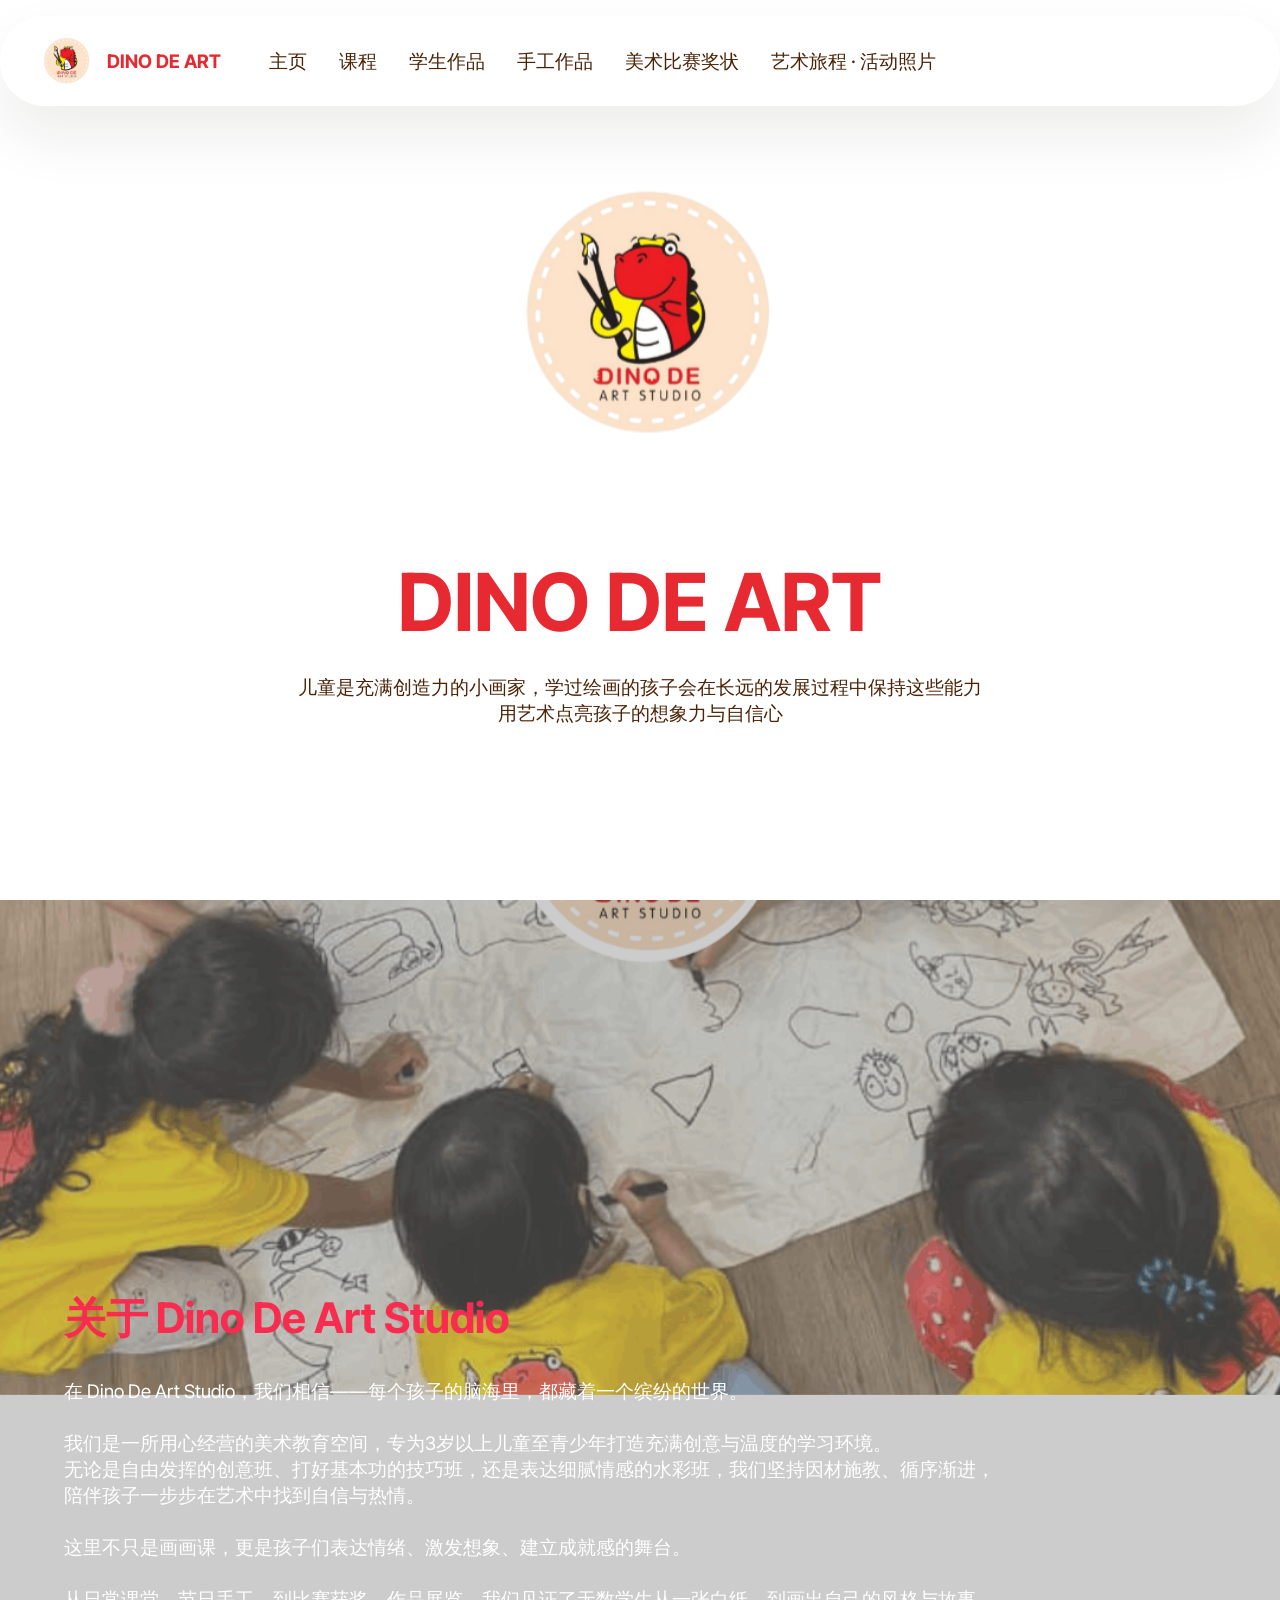
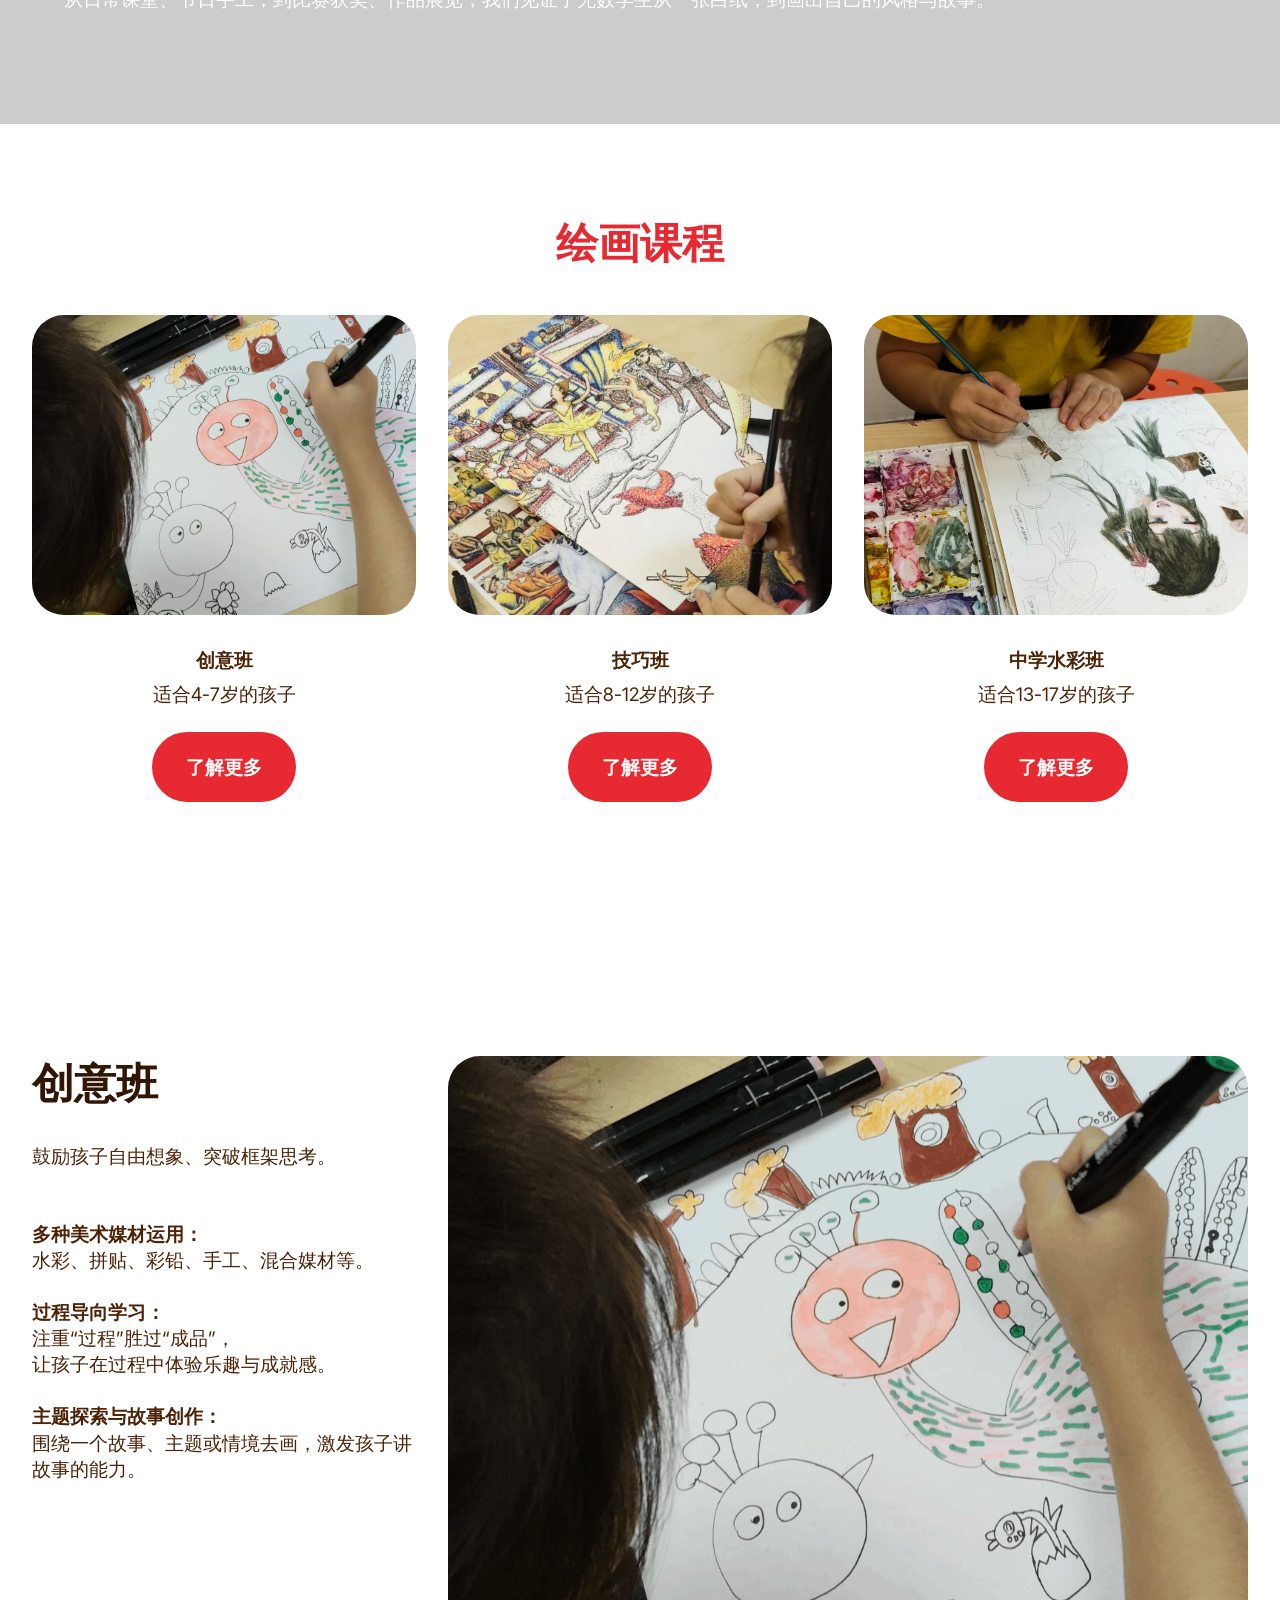
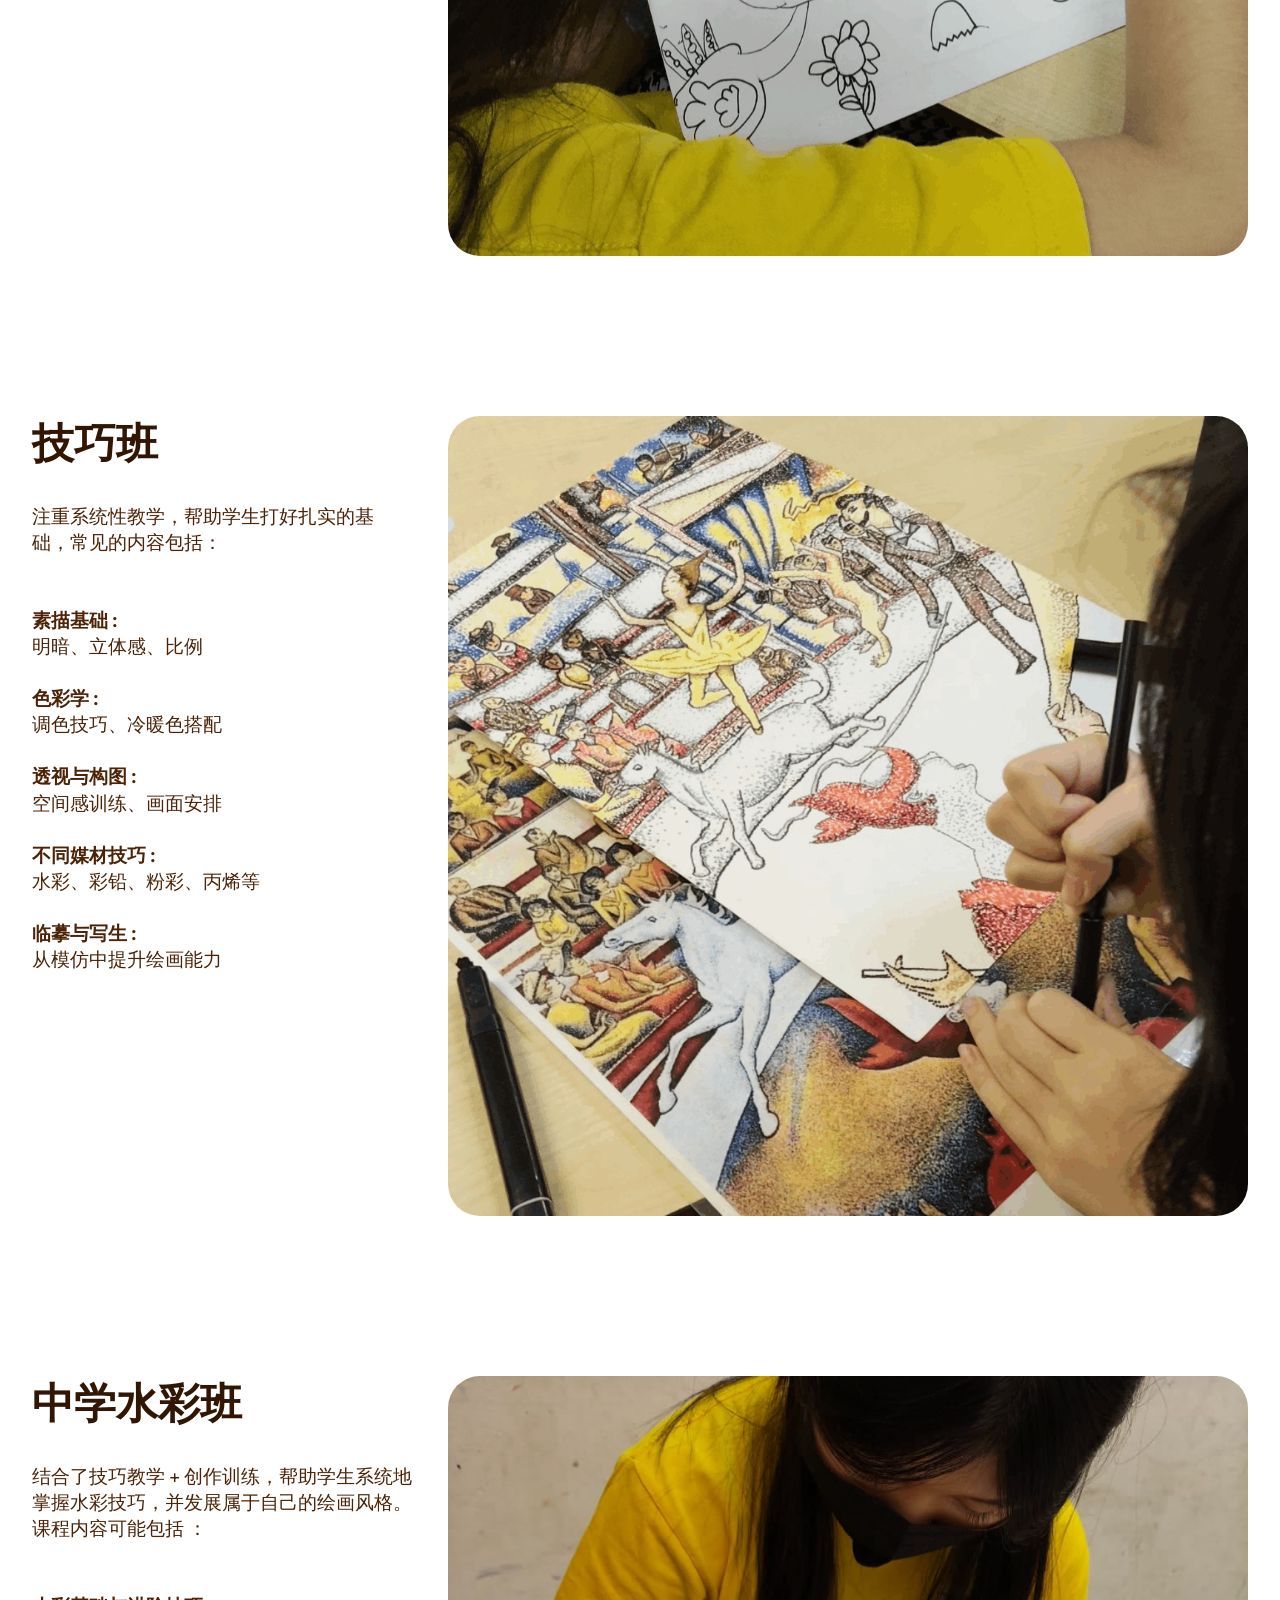
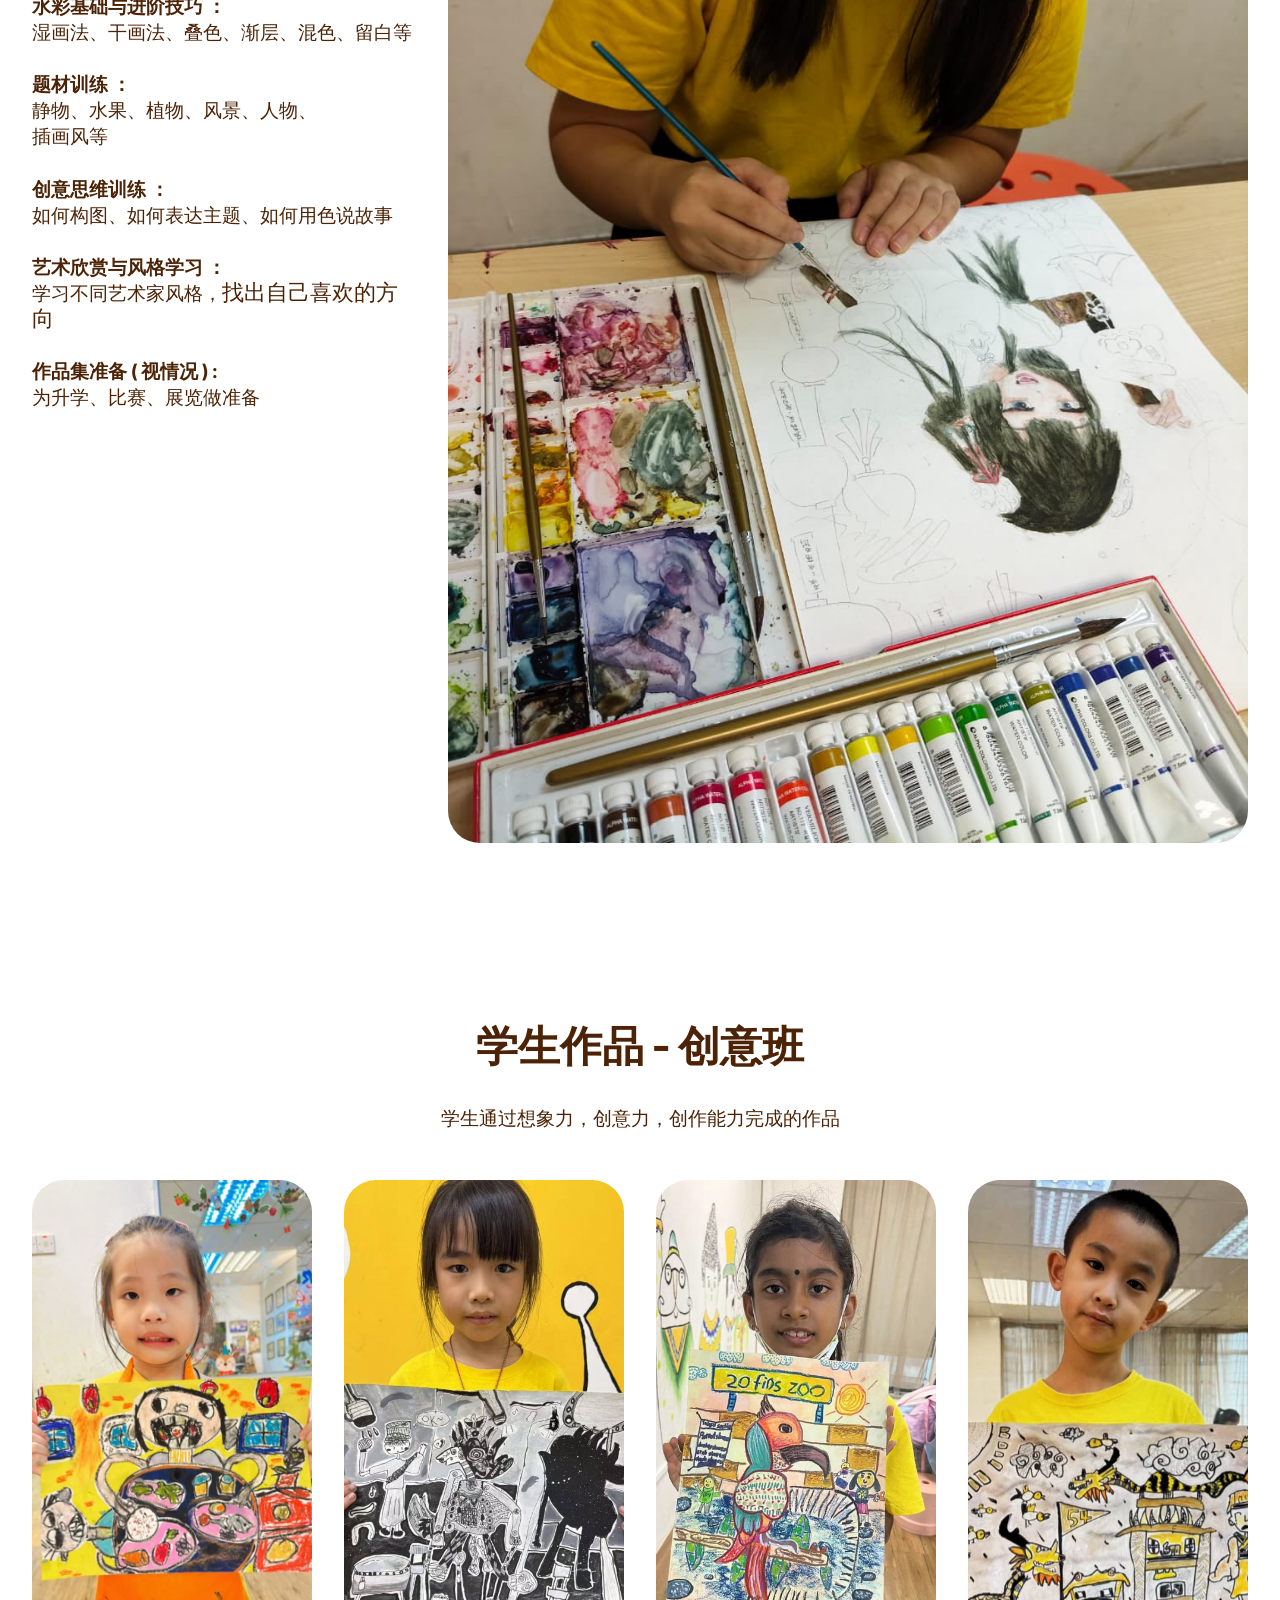
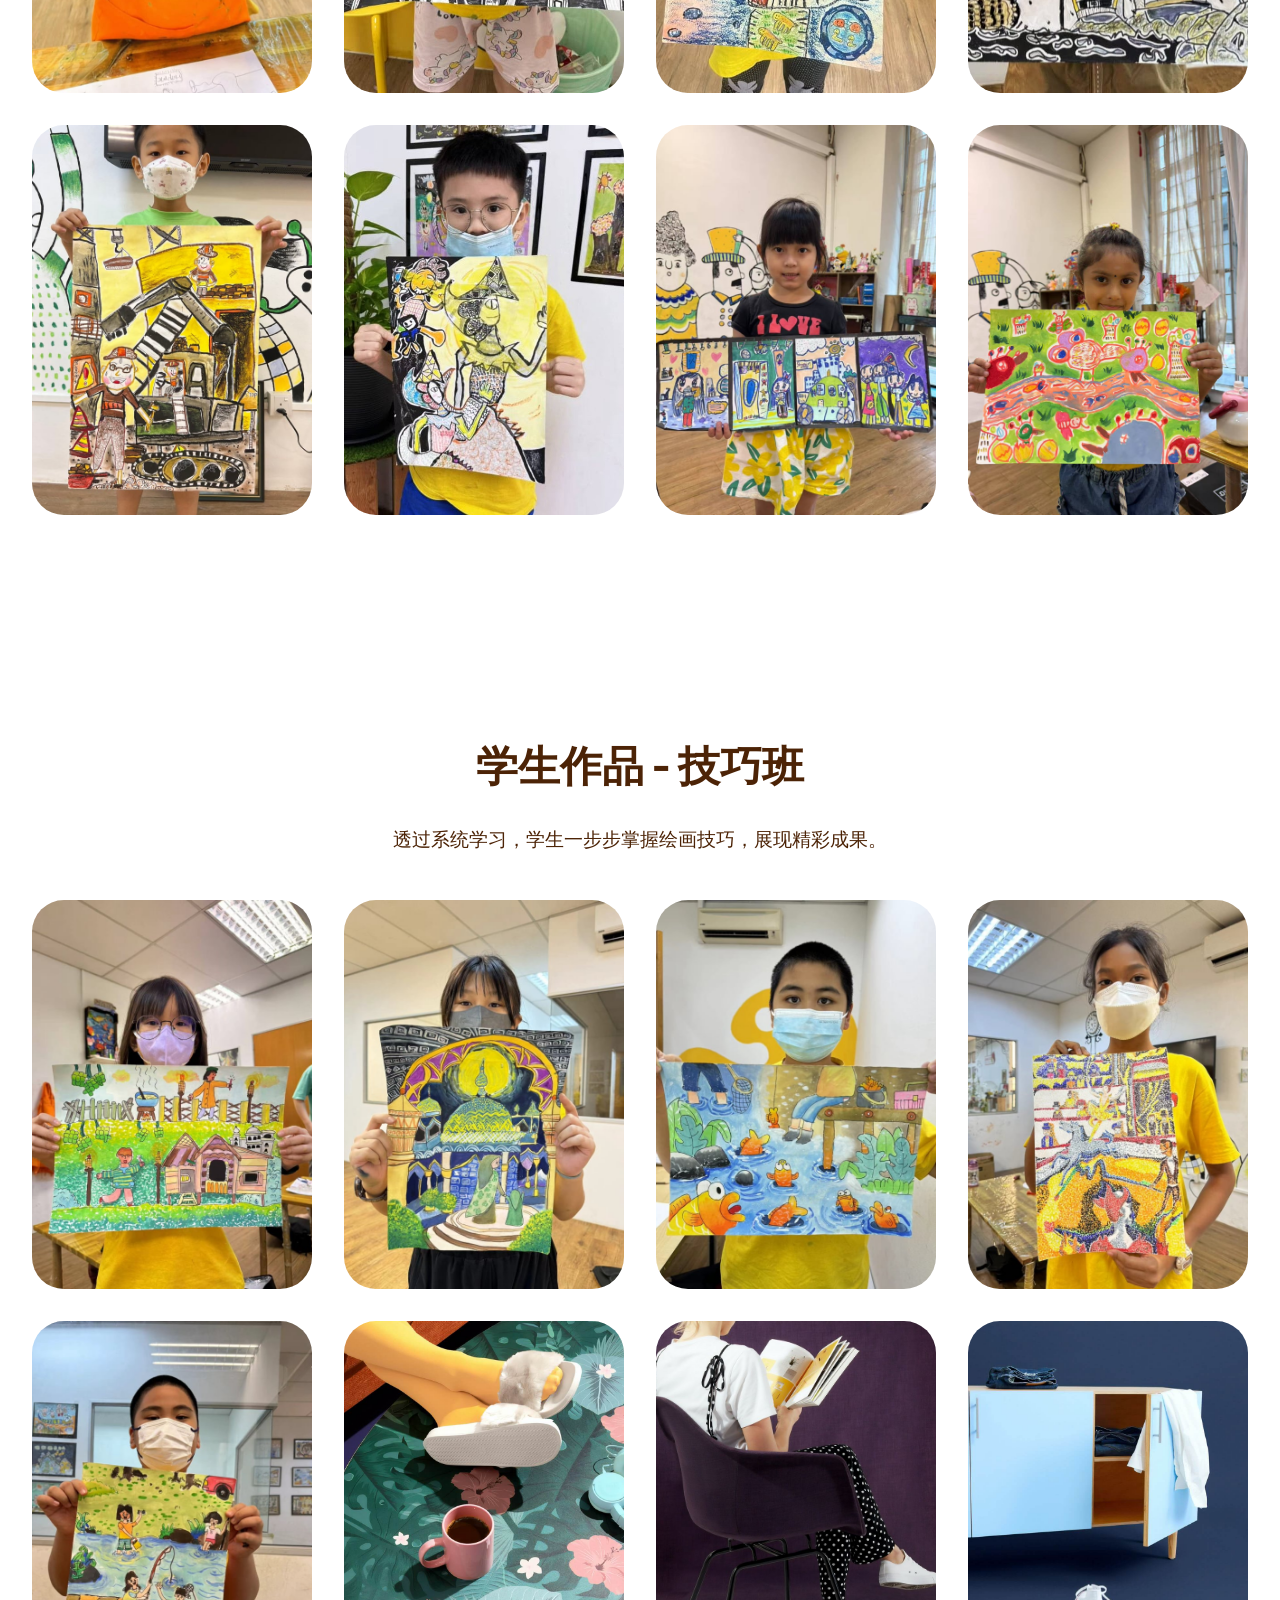
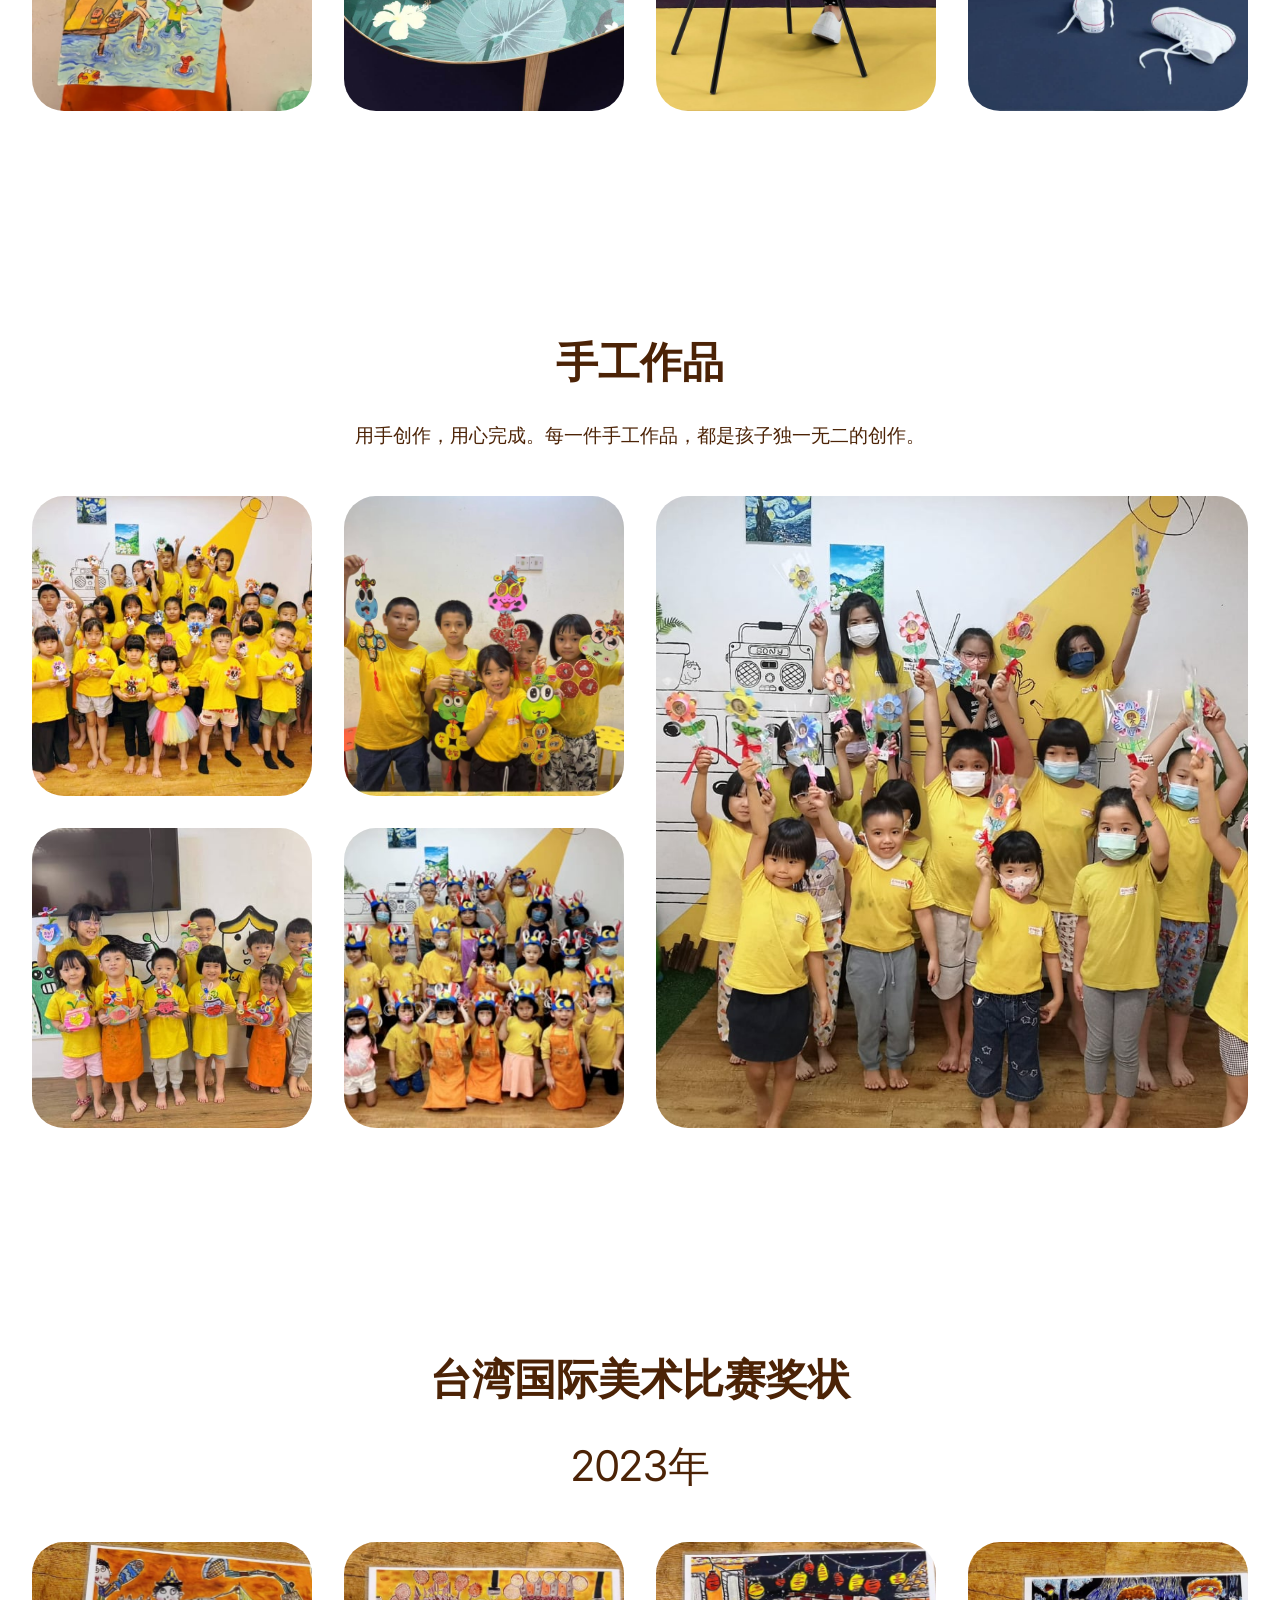
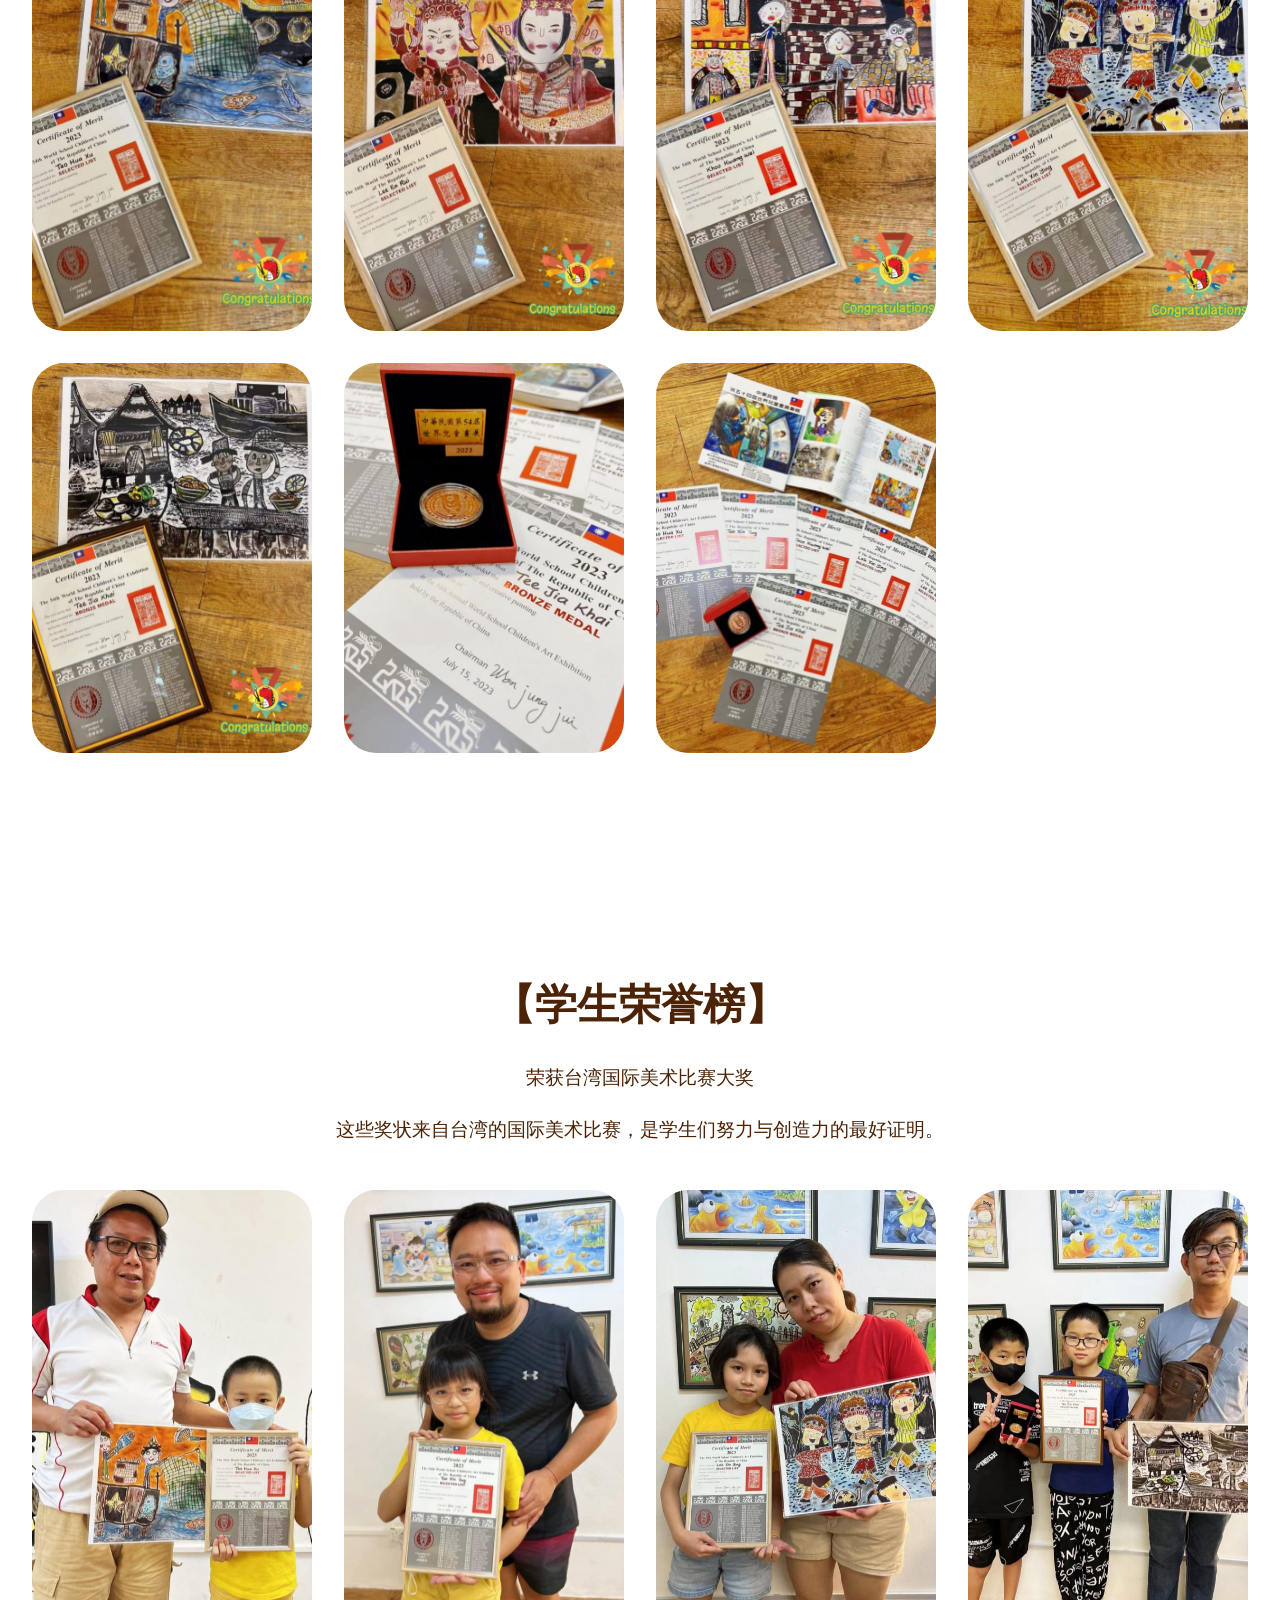
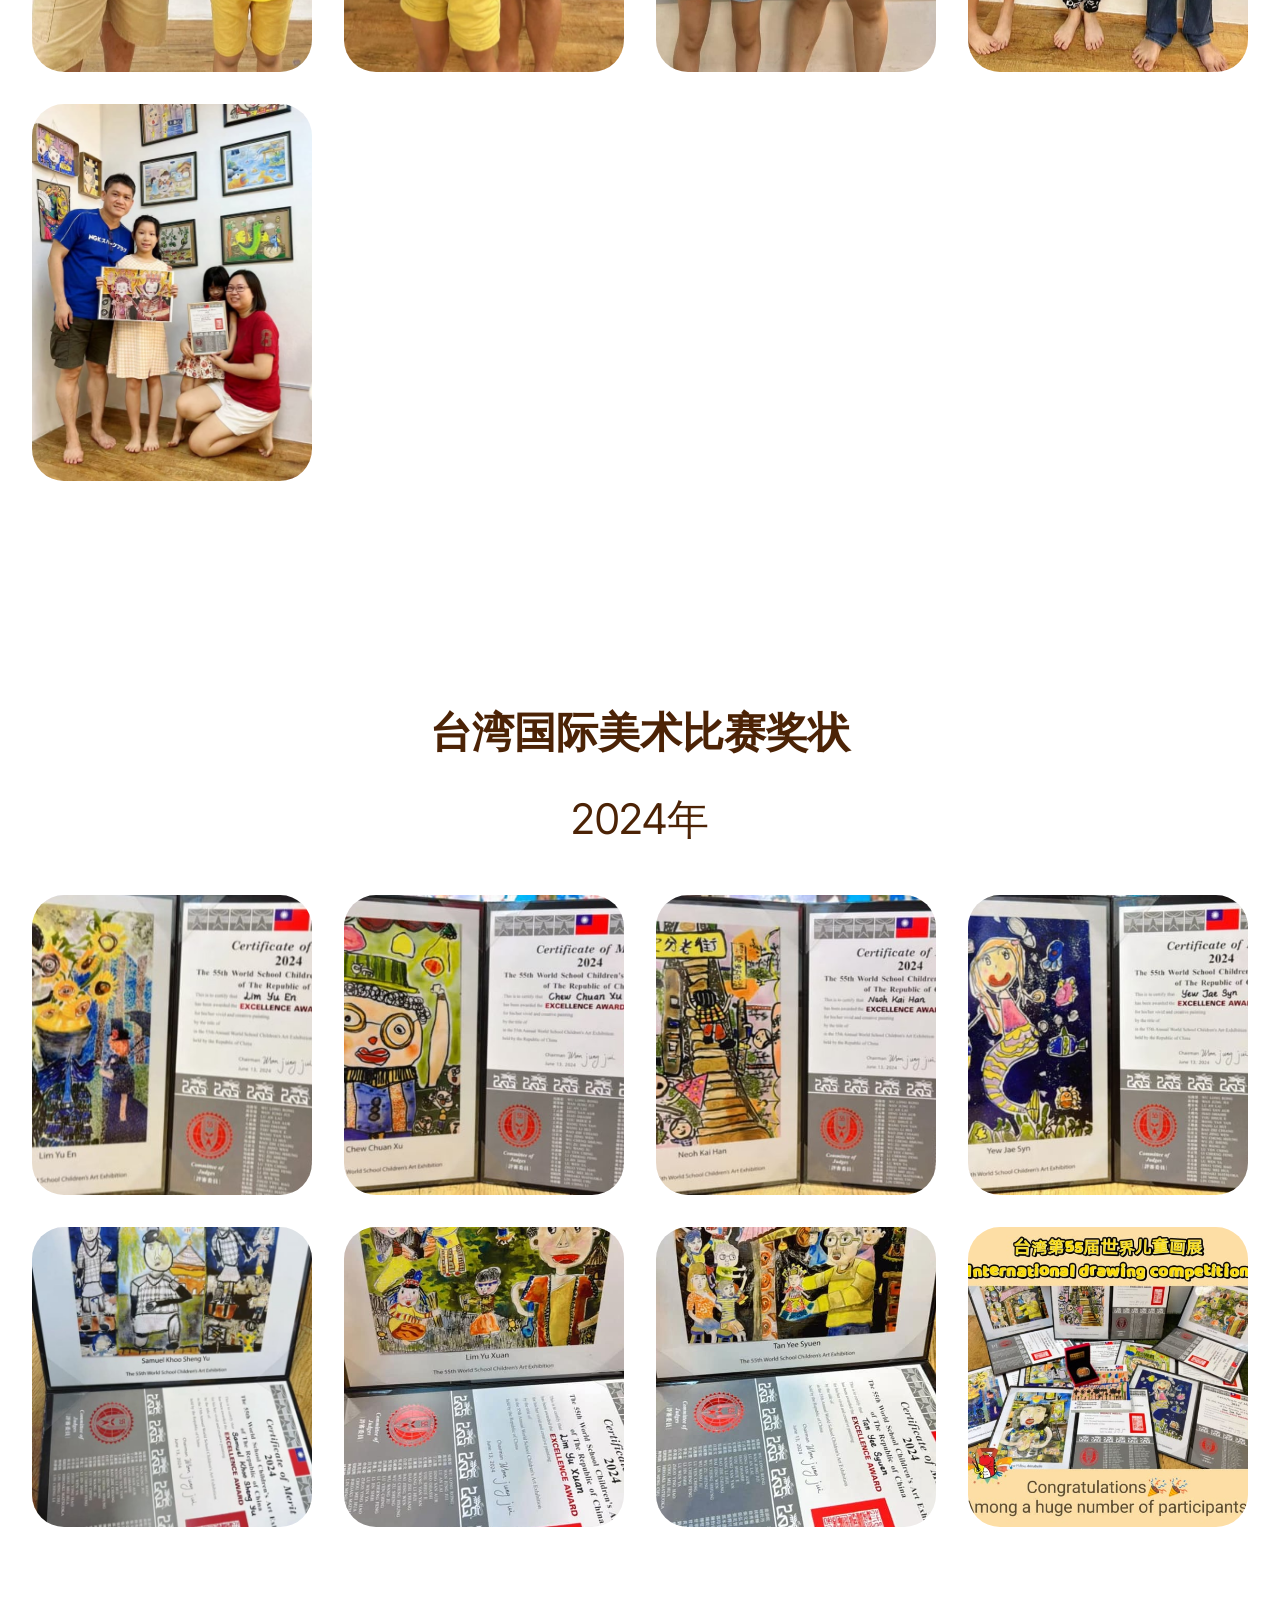
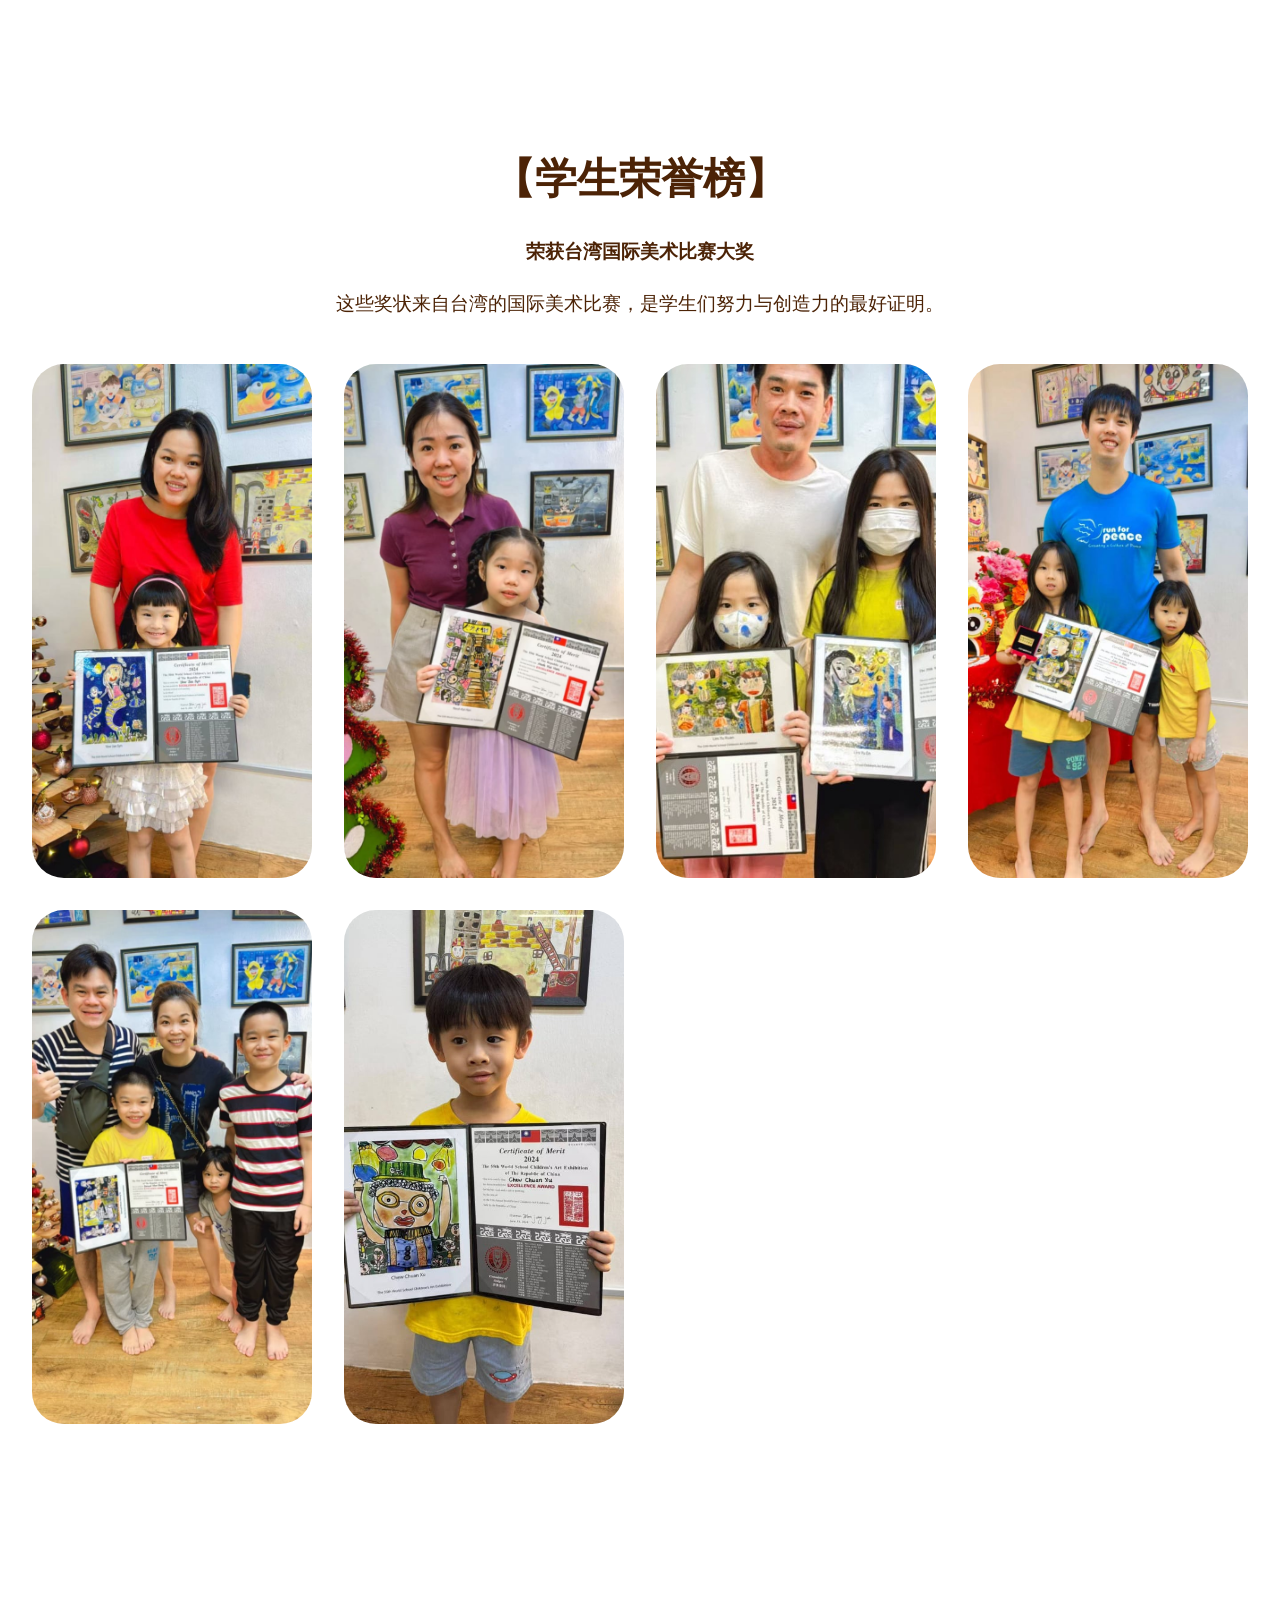
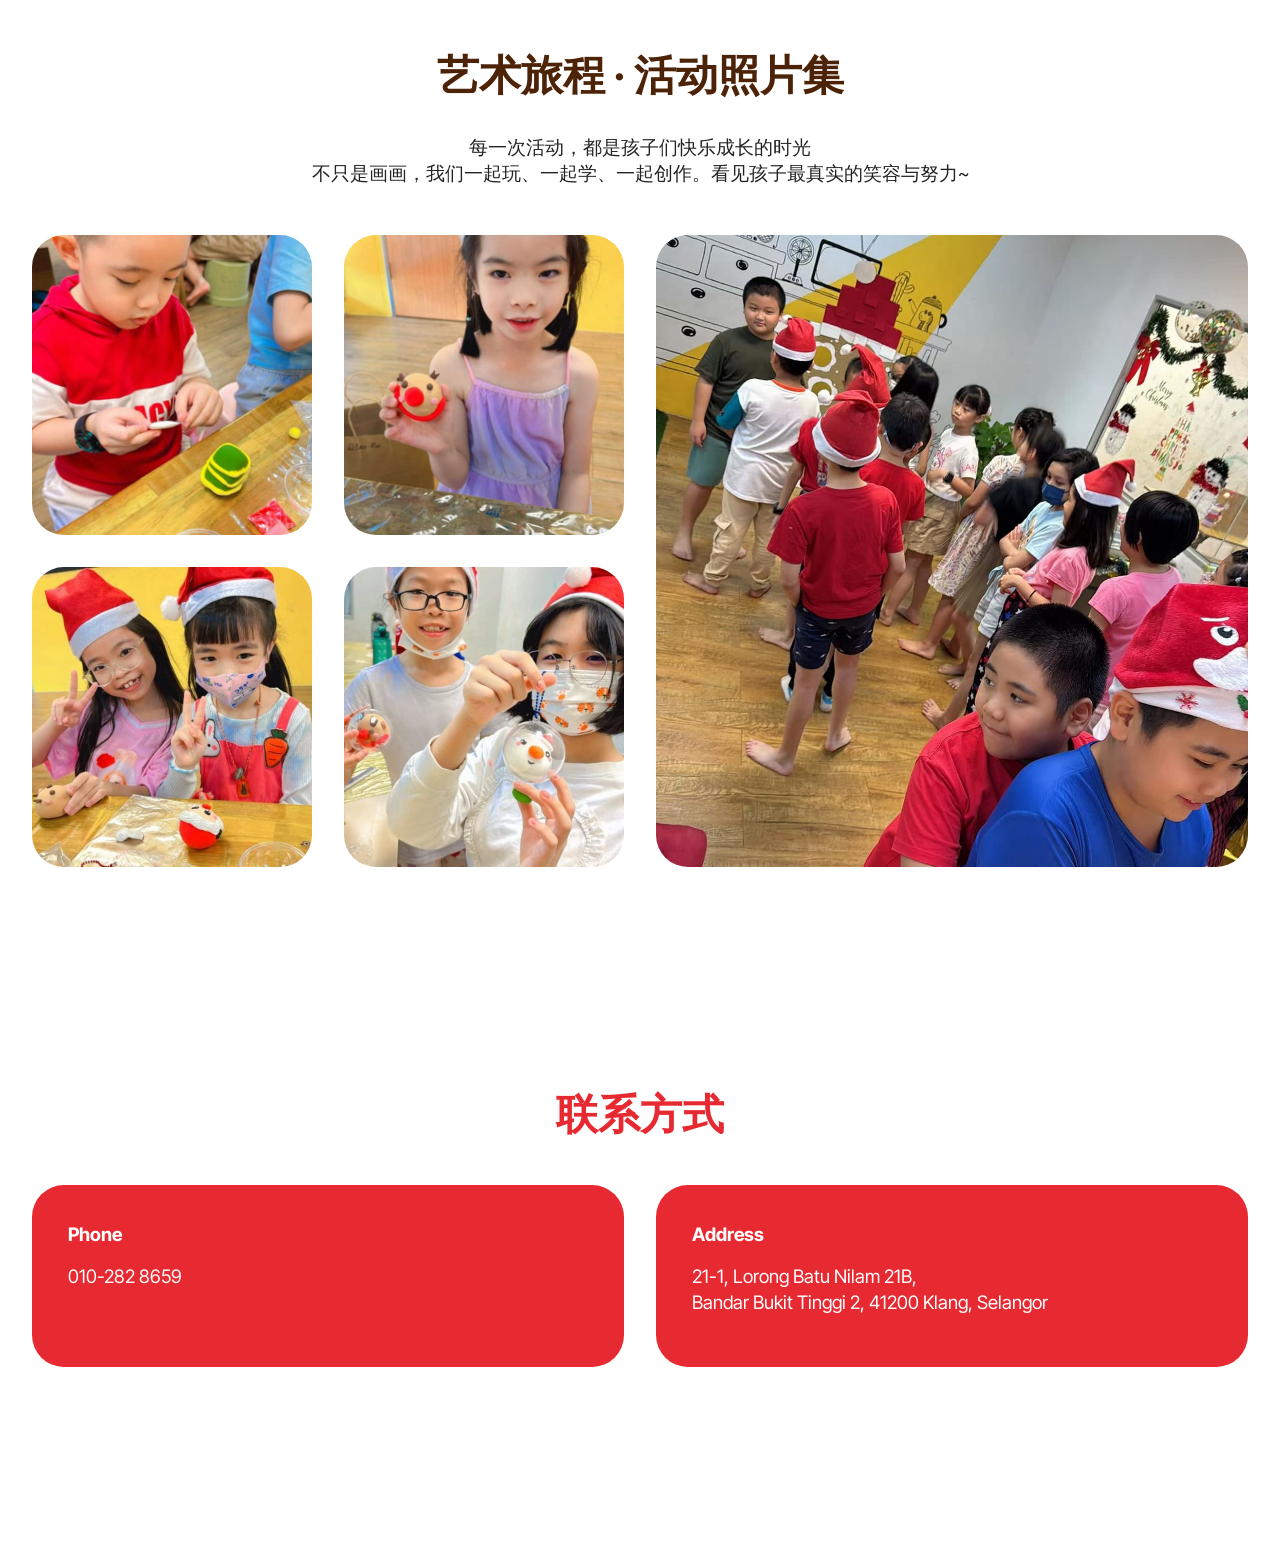
==== dinodeart.html @ 7d6c18fa "create github pages" ====
<!DOCTYPE html>
<html  >
<head>
  <!-- Site made with Mobirise Website Builder v6.1.4, https://mobirise.com -->
  <meta charset="UTF-8">
  <meta http-equiv="X-UA-Compatible" content="IE=edge">
  <meta name="generator" content="Mobirise v6.1.4, mobirise.com">
  <meta name="twitter:card" content="summary_large_image"/>
  <meta name="twitter:image:src" content="assets/images/dinodeart-meta.png">
  <meta property="og:image" content="assets/images/dinodeart-meta.png">
  <meta name="twitter:title" content="DINO DE ART">
  <meta name="viewport" content="width=device-width, initial-scale=1, minimum-scale=1">
  <link rel="shortcut icon" href="assets/images/dino-website-2.png" type="image/x-icon">
  <meta name="description" content="">
  
  
  <title>DINO DE ART</title>
  <link rel="stylesheet" href="assets/web/assets/mobirise-icons2/mobirise2.css">
  <link rel="stylesheet" href="assets/bootstrap/css/bootstrap.min.css">
  <link rel="stylesheet" href="assets/parallax/jarallax.css">
  <link rel="stylesheet" href="assets/animatecss/animate.css">
  <link rel="stylesheet" href="assets/dropdown/css/style.css">
  <link rel="stylesheet" href="assets/theme/css/style.css">
  <link rel="preload" href="https://fonts.googleapis.com/css?family=Inter+Tight:100,200,300,400,500,600,700,800,900,100i,200i,300i,400i,500i,600i,700i,800i,900i&display=swap" as="style" onload="this.onload=null;this.rel='stylesheet'">
  <noscript><link rel="stylesheet" href="https://fonts.googleapis.com/css?family=Inter+Tight:100,200,300,400,500,600,700,800,900,100i,200i,300i,400i,500i,600i,700i,800i,900i&display=swap"></noscript>
  <link rel="preload" as="style" href="assets/mobirise/css/mbr-additional.css?v=2TpOId"><link rel="stylesheet" href="assets/mobirise/css/mbr-additional.css?v=2TpOId" type="text/css">

  
  
  
</head>
<body>
  
  <section data-bs-version="5.1" class="menu menu1 cid-uYUp32c5VT" once="menu" id="menu01-u">
	

	<nav class="navbar navbar-dropdown navbar-fixed-top navbar-expand-lg">
		<div class="container">
			<div class="navbar-brand">
				<span class="navbar-logo">
					<a href="https://mobiri.se">
						<img src="assets/images/dino-website-2.png" alt="Mobirise Website Builder" style="height: 3rem;">
					</a>
				</span>
				<span class="navbar-caption-wrap"><a class="navbar-caption text-primary display-4" href="https://mobiri.se">DINO DE ART</a></span>
			</div>
			<button class="navbar-toggler" type="button" data-toggle="collapse" data-bs-toggle="collapse" data-target="#navbarSupportedContent" data-bs-target="#navbarSupportedContent" aria-controls="navbarNavAltMarkup" aria-expanded="false" aria-label="Toggle navigation">
				<div class="hamburger">
					<span></span>
					<span></span>
					<span></span>
					<span></span>
				</div>
			</button>
			<div class="collapse navbar-collapse" id="navbarSupportedContent">
				<ul class="navbar-nav nav-dropdown nav-right" data-app-modern-menu="true"><li class="nav-item">
						<a class="nav-link link text-warning text-primary display-4" href="dinodeart.html#header17-v" aria-expanded="false">主页</a>
					</li><li class="nav-item"><a class="nav-link link text-warning text-primary display-4" href="dinodeart.html#features04-x">课程</a></li><li class="nav-item"><a class="nav-link link text-warning text-primary display-4" href="dinodeart.html#gallery01-11">学生作品</a></li><li class="nav-item"><a class="nav-link link text-warning text-primary display-4" href="dinodeart.html#gallery05-13">手工作品</a></li>
					<li class="nav-item">
						<a class="nav-link link text-warning text-primary display-4" href="dinodeart.html#gallery01-15">美术比赛奖状</a>
					</li><li class="nav-item"><a class="nav-link link text-warning text-primary display-4" href="dinodeart.html#gallery05-19">艺术旅程 · 活动照片</a></li></ul>
				
				
			</div>
		</div>
	</nav>
</section>

<section data-bs-version="5.1" class="header16 cid-uYUp32tEWI mbr-fullscreen mbr-parallax-background" id="header17-v">
  
  <div class="mbr-overlay" style="opacity: 0; background-color: rgb(255, 255, 255);"></div>
  <div class="container-fluid">
    <div class="row">
      <div class="content-wrap col-12 col-md-12">
        <h1 class="mbr-section-title mbr-fonts-style mbr-white mb-4 display-1"><p><span style="font-size: 5rem;"><strong>DINO DE A</strong></span><strong style="font-size: 5rem;">RT</strong><br></p></h1>
        
        <p class="mbr-fonts-style mbr-text mbr-white mb-4 display-5">儿童是充满创造力的小画家，学过绘画的孩子会在长远的发展过程中保持这些能力<br>用艺术点亮孩子的想象力与自信心<strong><br></strong><strong><br></strong><br><strong><br></strong></p>
        
      </div>
    </div>
  </div>
</section>

<section data-bs-version="5.1" class="header18 cid-uYUp32Mi0Q mbr-parallax-background" id="header18-w">
  

  <div class="mbr-overlay" style="opacity: 0.2; background-color: rgb(0, 0, 0);"></div>
  <div class="container-fluid">
    <div class="row">
      <div class="content-wrap col-12 col-md-12">
        <h1 class="mbr-section-title mbr-fonts-style mbr-white mb-4 display-2"><strong><br>关于 Dino De Art Studio</strong></h1>
        
        <p class="mbr-fonts-style mbr-text mbr-white mb-4 display-7">在 Dino De Art Studio，我们相信——每个孩子的脑海里，都藏着一个缤纷的世界。<br><br>我们是一所用心经营的美术教育空间，专为3岁以上儿童至青少年打造充满创意与温度的学习环境。<br>无论是自由发挥的创意班、打好基本功的技巧班，还是表达细腻情感的水彩班，我们坚持因材施教、循序渐进，<br>陪伴孩子一步步在艺术中找到自信与热情。<br><br>这里不只是画画课，更是孩子们表达情绪、激发想象、建立成就感的舞台。<br><br>从日常课堂、节日手工，到比赛获奖、作品展览，我们见证了无数学生从一张白纸，到画出自己的风格与故事。</p>
        
      </div>
    </div>
  </div>
</section>

<section data-bs-version="5.1" class="features4 start cid-uYUp32WWNp" id="features04-x">
	
	
	<div class="container">
		<div class="row justify-content-center">
			<div class="col-12 content-head">
				<div class="mbr-section-head mb-5">
					<h4 class="mbr-section-title mbr-fonts-style align-center mb-0 display-1">
						<strong>绘画课程</strong></h4>
					
					
				</div>
			</div>
		</div>
		<div class="row">
			<div class="item features-image col-12 col-md-6 col-lg-4">
				<div class="item-wrapper">
					<div class="item-img">
						<img src="assets/images/3.png" alt="Mobirise Website Builder">
					</div>
					<div class="item-content">
						<h5 class="item-title mbr-fonts-style display-5"><strong>创意班</strong></h5>
						<p class="mbr-text mbr-fonts-style display-7">适合4-7岁的孩子</p>
						<div class="mbr-section-btn item-footer"><a href="dinodeart.html#image08-y" class="btn item-btn btn-primary display-4">了解更多</a></div>
					</div>

				</div>
			</div>
			<div class="item features-image col-12 col-md-6 col-lg-4">
				<div class="item-wrapper">
					<div class="item-img">
						<img src="assets/images/2-2.png" alt="Mobirise Website Builder">
					</div>
					<div class="item-content">
						<h5 class="item-title mbr-fonts-style display-5"><strong>技巧班</strong></h5>
						<p class="mbr-text mbr-fonts-style display-5">
							适合8-12岁的孩子
						</p>
						<div class="mbr-section-btn item-footer"><a href="dinodeart.html#image08-z" class="btn item-btn btn-primary display-4">了解更多</a></div>
					</div>
				</div>
			</div>
			<div class="item features-image col-12 col-md-6 col-lg-4">
				<div class="item-wrapper">
					<div class="item-img">
						<img src="assets/images/whatsapp-image-2025-09-27-at-9.34.09-pm-2.jpeg" alt="Mobirise Website Builder">
					</div>
					<div class="item-content">
						<h5 class="item-title mbr-fonts-style display-5"><strong>中学水彩班</strong></h5>
						<p class="mbr-text mbr-fonts-style display-7">
							适合13-17岁的孩子<br>
						</p>
						<div class="mbr-section-btn item-footer"><a href="dinodeart.html#image08-10" class="btn item-btn btn-primary display-4">了解更多</a></div>
					</div>
				</div>
			</div>
		</div>
	</div>
</section>

<section data-bs-version="5.1" class="image08 cid-uYUp3387Of" id="image08-y">
  
  
  
  <div class="container">
    <div class="row justify-content-center">
      <div class="col-lg-4">
        <div class="col-12 col-md-12">
          <h5 class="mbr-section-title mbr-fonts-style mt-0 mb-4 display-2"><strong>创意班</strong></h5>
          <h6 class="mbr-section-subtitle mbr-fonts-style mt-0 mb-4 display-4">鼓励孩子自由想象、突破框架思考。<br><br><br>
<div>
</div><div><strong>多种美术媒材运用：
</strong></div><div>水彩、拼贴、彩铅、手工、混合媒材等。</div><br><div>
</div><div><strong>过程导向学习：
</strong></div><div>注重“过程”胜过“成品”，
</div><div>让孩子在过程中体验乐趣与成就感。</div><br><div>
</div><div><strong>主题探索与故事创作：
</strong></div><div>围绕一个故事、主题或情境去画，激发孩子讲故事的能力。
</div><div>&nbsp;</div><div>
</div><div>
</div></h6>
          
        </div>
      </div>
      <div class="col-lg-8 side-features">
        <div class="image-wrapper mb-4">
          <img class="w-100" src="assets/images/3-1080x1080.png" alt="Mobirise Website Builder">
        </div>
      </div>
    </div>
  </div>
</section>

<section data-bs-version="5.1" class="image08 cid-uYUp33iyzm" id="image08-z">
  
  
  
  <div class="container">
    <div class="row justify-content-center">
      <div class="col-lg-4">
        <div class="col-12 col-md-12">
          <h5 class="mbr-section-title mbr-fonts-style mt-0 mb-4 display-2"><strong>技巧班</strong></h5>
          <h6 class="mbr-section-subtitle mbr-fonts-style mt-0 mb-4 display-4">注重系统性教学，帮助学生打好扎实的基<br>础，常见的内容包括：<br><br><br>
<div>
</div><div><strong>素描基础 :
</strong></div><div>明暗、立体感、比例</div><br><div>
</div><div><strong>色彩学 :
</strong></div><div>调色技巧、冷暖色搭配</div><br><div>
</div><div><strong>透视与构图 :
</strong></div><div>空间感训练、画面安排</div><br><div> 
</div><div><strong>不同媒材技巧 :
</strong></div><div>水彩、彩铅、粉彩、丙烯等</div><br><div>
</div><div><strong>临摹与写生 :
</strong></div><div>从模仿中提升绘画能力</div><div>
</div><div>
</div><div>
</div><div>
</div></h6>
          
        </div>
      </div>
      <div class="col-lg-8 side-features">
        <div class="image-wrapper mb-4">
          <img class="w-100" src="assets/images/2-1080x1080.png" alt="Mobirise Website Builder">
        </div>
      </div>
    </div>
  </div>
</section>

<section data-bs-version="5.1" class="image08 cid-uYUp33sL2T" id="image08-10">
  
  
  
  <div class="container">
    <div class="row justify-content-center">
      <div class="col-lg-4">
        <div class="col-12 col-md-12">
          <h5 class="mbr-section-title mbr-fonts-style mt-0 mb-4 display-2"><strong>中学水彩班</strong></h5>
          <h6 class="mbr-section-subtitle mbr-fonts-style mt-0 mb-4 display-4">结合了技巧教学 + 创作训练，帮助学生系统地掌握水彩技巧，并发展属于自己的绘画风格。课程内容可能包括 ：
<div>
</div><div><br></div><br><div><strong>水彩基础与进阶技巧 ：
</strong></div><div>湿画法、干画法、叠色、渐层、混色、留白等</div><br><div>
</div><div><strong>题材训练 ：
</strong></div><div>静物、水果、植物、风景、人物、</div><div>插画风等</div><br><div>
</div><div><strong>创意思维训练 ：
</strong></div><div>如何构图、如何表达主题、<span style="font-size: 1.2rem;">如何用色说故事</span></div><br><div>
</div><div><strong>艺术欣赏与风格学习 ：
</strong></div><div>学习不同艺术家风格，<span style="font-size: 1.4rem;">找出自己喜欢的</span><span style="font-size: 1.4rem;">方向</span></div><br><div>
</div><div><strong>作品集准备 ( 视情况 ) : 
</strong></div><div>为升学、比赛、展览做准备</div><div>
</div><div>
</div><div>
</div><div>
</div></h6>
          
        </div>
      </div>
      <div class="col-lg-8 side-features">
        <div class="image-wrapper mb-4">
          <img class="w-100" src="assets/images/whatsapp20image202025-09-2720at209.34.0920pm-960x1280.jpg" alt="Mobirise Website Builder">
        </div>
      </div>
    </div>
  </div>
</section>

<section data-bs-version="5.1" class="gallery1 mbr-gallery cid-uYUp33B2Na" id="gallery01-11">
    
    

    <div class="container-fluid">
        <div class="row justify-content-center">
            <div class="col-12 content-head">
                <div class="mb-5">
                    <h3 class="mbr-section-title mbr-fonts-style align-center m-0 display-2"><strong>学生作品 - 创意班</strong></h3>
                    <h4 class="mbr-section-subtitle mbr-fonts-style align-center mb-0 mt-4 display-7">学生通过想象力，创意力，创作能力完成的作品</h4>
                </div>
            </div>
        </div>
        
        <div class="row mbr-gallery">
            <div class="col-12 col-md-6 col-lg-3 item gallery-image">
                <div class="item-wrapper mb-3" data-toggle="modal" data-bs-toggle="modal" data-target="#uYVAZcYt6U-modal" data-bs-target="#uYVAZcYt6U-modal">
                    <img class="w-100" src="assets/images/485138599-618409171069457-5395166401832098136-n-646x1148.jpg" alt="Mobirise Website Builder" data-slide-to="0" data-bs-slide-to="0" data-target="#lb-uYVAZcYt6U" data-bs-target="#lb-uYVAZcYt6U">
                    <div class="icon-wrapper">
                        <span class="mobi-mbri mobi-mbri-search mbr-iconfont mbr-iconfont-btn"></span>
                    </div>
                </div>
                
            </div>
            <div class="col-12 col-md-6 col-lg-3 item gallery-image">
                <div class="item-wrapper mb-3" data-toggle="modal" data-bs-toggle="modal" data-target="#uYVAZcYt6U-modal" data-bs-target="#uYVAZcYt6U-modal">
                    <img class="w-100" src="assets/images/498653868-663265176583856-192575384657530421-n-646x862.jpg" alt="Mobirise Website Builder" data-slide-to="1" data-bs-slide-to="1" data-target="#lb-uYVAZcYt6U" data-bs-target="#lb-uYVAZcYt6U">
                    <div class="icon-wrapper">
                        <span class="mobi-mbri mobi-mbri-search mbr-iconfont mbr-iconfont-btn"></span>
                    </div>
                </div>
                
            </div>
            <div class="col-12 col-md-6 col-lg-3 item gallery-image">
                <div class="item-wrapper mb-3" data-toggle="modal" data-bs-toggle="modal" data-target="#uYVAZcYt6U-modal" data-bs-target="#uYVAZcYt6U-modal">
                    <img class="w-100" src="assets/images/483685579-637767489119166-886833874794912099-n-646x862.jpg" alt="Mobirise Website Builder" data-slide-to="2" data-bs-slide-to="2" data-target="#lb-uYVAZcYt6U" data-bs-target="#lb-uYVAZcYt6U">
                    <div class="icon-wrapper">
                        <span class="mobi-mbri mobi-mbri-search mbr-iconfont mbr-iconfont-btn"></span>
                    </div>
                </div>
                
            </div>
            <div class="col-12 col-md-6 col-lg-3 item gallery-image">
                <div class="item-wrapper mb-3" data-toggle="modal" data-bs-toggle="modal" data-target="#uYVAZcYt6U-modal" data-bs-target="#uYVAZcYt6U-modal">
                    <img class="w-100" src="assets/images/483928685-637180649177850-8967432827846437241-n-646x847.jpg" alt="Mobirise Website Builder" data-slide-to="3" data-bs-slide-to="3" data-target="#lb-uYVAZcYt6U" data-bs-target="#lb-uYVAZcYt6U">
                    <div class="icon-wrapper">
                        <span class="mobi-mbri mobi-mbri-search mbr-iconfont mbr-iconfont-btn"></span>
                    </div>
                </div>
                
            </div>
            <div class="col-12 col-md-6 col-lg-3 item gallery-image">
                <div class="item-wrapper mb-3" data-toggle="modal" data-bs-toggle="modal" data-target="#uYVAZcYt6U-modal" data-bs-target="#uYVAZcYt6U-modal">
                    <img class="w-100" src="assets/images/480858973-623981920497723-1199386843035217291-n-646x862.jpg" alt="Mobirise Website Builder" data-slide-to="4" data-bs-slide-to="4" data-target="#lb-uYVAZcYt6U" data-bs-target="#lb-uYVAZcYt6U">
                    <div class="icon-wrapper">
                        <span class="mobi-mbri mobi-mbri-search mbr-iconfont mbr-iconfont-btn"></span>
                    </div>
                </div>
                
            </div>
            
            <div class="col-12 col-md-6 col-lg-3 item gallery-image">
                <div class="item-wrapper mb-3" data-toggle="modal" data-bs-toggle="modal" data-target="#uYVAZcYt6U-modal" data-bs-target="#uYVAZcYt6U-modal">
                    <img class="w-100" src="assets/images/528174629-725447440365629-1421965768200702043-n-646x862.jpeg" alt="Mobirise Website Builder" data-slide-to="5" data-bs-slide-to="5" data-target="#lb-uYVAZcYt6U" data-bs-target="#lb-uYVAZcYt6U">
                    <div class="icon-wrapper">
                        <span class="mobi-mbri mobi-mbri-search mbr-iconfont mbr-iconfont-btn"></span>
                    </div>
                </div>
                
            </div>
            <div class="col-12 col-md-6 col-lg-3 item gallery-image">
                <div class="item-wrapper mb-3" data-toggle="modal" data-bs-toggle="modal" data-target="#uYVAZcYt6U-modal" data-bs-target="#uYVAZcYt6U-modal">
                    <img class="w-100" src="assets/images/541790174-746552038255169-1715717892728016700-n-646x862.jpg" alt="Mobirise Website Builder" data-slide-to="6" data-bs-slide-to="6" data-target="#lb-uYVAZcYt6U" data-bs-target="#lb-uYVAZcYt6U">
                    <div class="icon-wrapper">
                        <span class="mobi-mbri mobi-mbri-search mbr-iconfont mbr-iconfont-btn"></span>
                    </div>
                </div>
                
            </div><div class="col-12 col-md-6 col-lg-3 item gallery-image">
                <div class="item-wrapper mb-3" data-toggle="modal" data-bs-toggle="modal" data-target="#uYVAZcYt6U-modal" data-bs-target="#uYVAZcYt6U-modal">
                    <img class="w-100" src="assets/images/528148116-724125947164445-1382794006450656249-n-1280x1707.jpg" alt="Mobirise Website Builder" data-slide-to="7" data-bs-slide-to="7" data-target="#lb-uYVAZcYt6U" data-bs-target="#lb-uYVAZcYt6U">
                    <div class="icon-wrapper">
                        <span class="mobi-mbri mobi-mbri-search mbr-iconfont mbr-iconfont-btn"></span>
                    </div>
                </div>
                
            </div>
        </div>

        <div class="modal mbr-slider" tabindex="-1" role="dialog" aria-hidden="true" id="uYVAZcYt6U-modal">
            <div class="modal-dialog" role="document">
                <div class="modal-content">
                    <div class="modal-body">
                        <div class="carousel slide" data-pause="false" data-bs-pause="false" id="lb-uYVAZcYt6U" data-interval="5000" data-bs-interval="5000">
                            <div class="carousel-inner">
                                <div class="carousel-item active">
                                    <img class="d-block w-100" src="assets/images/485138599-618409171069457-5395166401832098136-n-646x1148.jpg" alt="Mobirise Website Builder">
                                </div>
                                <div class="carousel-item">
                                    <img class="d-block w-100" src="assets/images/498653868-663265176583856-192575384657530421-n-646x862.jpg" alt="Mobirise Website Builder">
                                </div>
                                <div class="carousel-item">
                                    <img class="d-block w-100" src="assets/images/483685579-637767489119166-886833874794912099-n-646x862.jpg" alt="Mobirise Website Builder">
                                </div>
                                <div class="carousel-item">
                                    <img class="d-block w-100" src="assets/images/483928685-637180649177850-8967432827846437241-n-646x847.jpg" alt="Mobirise Website Builder">
                                </div>
                                <div class="carousel-item">
                                    <img class="d-block w-100" src="assets/images/480858973-623981920497723-1199386843035217291-n-646x862.jpg" alt="Mobirise Website Builder">
                                </div>
                                
                                <div class="carousel-item">
                                    <img class="d-block w-100" src="assets/images/528174629-725447440365629-1421965768200702043-n-646x862.jpeg" alt="Mobirise Website Builder">
                                </div>
                                <div class="carousel-item">
                                    <img class="d-block w-100" src="assets/images/541790174-746552038255169-1715717892728016700-n-646x862.jpg" alt="Mobirise Website Builder">
                                </div><div class="carousel-item">
                                    <img class="d-block w-100" src="assets/images/528148116-724125947164445-1382794006450656249-n-1280x1707.jpg" alt="Mobirise Website Builder">
                                </div>
                            </div>
                            <ol class="carousel-indicators">
                                <li data-slide-to="0" data-bs-slide-to="0" class="active" data-target="#lb-uYVAZcYt6U" data-bs-target="#lb-uYVAZcYt6U"></li>
                                <li data-slide-to="1" data-bs-slide-to="1" data-target="#lb-uYVAZcYt6U" data-bs-target="#lb-uYVAZcYt6U"></li>
                                <li data-slide-to="2" data-bs-slide-to="2" data-target="#lb-uYVAZcYt6U" data-bs-target="#lb-uYVAZcYt6U"></li>
                                <li data-slide-to="3" data-bs-slide-to="3" data-target="#lb-uYVAZcYt6U" data-bs-target="#lb-uYVAZcYt6U"></li>
                                <li data-slide-to="4" data-bs-slide-to="4" data-target="#lb-uYVAZcYt6U" data-bs-target="#lb-uYVAZcYt6U"></li>
                                <li data-slide-to="5" data-bs-slide-to="5" data-target="#lb-uYVAZcYt6U" data-bs-target="#lb-uYVAZcYt6U"></li>
                                <li data-slide-to="6" data-bs-slide-to="6" data-target="#lb-uYVAZcYt6U" data-bs-target="#lb-uYVAZcYt6U"></li><li data-slide-to="7" data-bs-slide-to="7" data-target="#lb-uYVAZcYt6U" data-bs-target="#lb-uYVAZcYt6U"></li>
                                
                            </ol>
                            <a role="button" href="" class="close" data-dismiss="modal" data-bs-dismiss="modal" aria-label="Close">
                            </a>
                            <a class="carousel-control-prev carousel-control" role="button" data-slide="prev" data-bs-slide="prev" href="#lb-uYVAZcYt6U">
                                <span class="mobi-mbri mobi-mbri-arrow-prev" aria-hidden="true"></span>
                                <span class="sr-only visually-hidden">Previous</span>
                            </a>
                            <a class="carousel-control-next carousel-control" role="button" data-slide="next" data-bs-slide="next" href="#lb-uYVAZcYt6U">
                                <span class="mobi-mbri mobi-mbri-arrow-next" aria-hidden="true"></span>
                                <span class="sr-only visually-hidden">Next</span>
                            </a>
                        </div>
                    </div>
                </div>
            </div>
        </div>
    </div>
</section>

<section data-bs-version="5.1" class="gallery1 mbr-gallery cid-uYUp340JNp" id="gallery01-12">
    
    

    <div class="container-fluid">
        <div class="row justify-content-center">
            <div class="col-12 content-head">
                <div class="mb-5">
                    <h3 class="mbr-section-title mbr-fonts-style align-center m-0 display-2"><strong>学生作品 - 技巧班</strong></h3>
                    <h4 class="mbr-section-subtitle mbr-fonts-style align-center mb-0 mt-4 display-7">透过系统学习，学生一步步掌握绘画技巧，展现精彩成果。</h4>
                </div>
            </div>
        </div>
        
        <div class="row mbr-gallery">
            <div class="col-12 col-md-6 col-lg-3 item gallery-image">
                <div class="item-wrapper mb-3" data-toggle="modal" data-bs-toggle="modal" data-target="#uYVAZdi7v8-modal" data-bs-target="#uYVAZdi7v8-modal">
                    <img class="w-100" src="assets/images/485617374-619146927662348-635148664648069085-n-646x862.jpg" alt="Mobirise Website Builder" data-slide-to="0" data-bs-slide-to="0" data-target="#lb-uYVAZdi7v8" data-bs-target="#lb-uYVAZdi7v8">
                    <div class="icon-wrapper">
                        <span class="mobi-mbri mobi-mbri-search mbr-iconfont mbr-iconfont-btn"></span>
                    </div>
                </div>
                
            </div>
            <div class="col-12 col-md-6 col-lg-3 item gallery-image">
                <div class="item-wrapper mb-3" data-toggle="modal" data-bs-toggle="modal" data-target="#uYVAZdi7v8-modal" data-bs-target="#uYVAZdi7v8-modal">
                    <img class="w-100" src="assets/images/482125849-638407402388508-1657977891350933947-n-646x862.jpg" alt="Mobirise Website Builder" data-slide-to="1" data-bs-slide-to="1" data-target="#lb-uYVAZdi7v8" data-bs-target="#lb-uYVAZdi7v8">
                    <div class="icon-wrapper">
                        <span class="mobi-mbri mobi-mbri-search mbr-iconfont mbr-iconfont-btn"></span>
                    </div>
                </div>
                
            </div>
            <div class="col-12 col-md-6 col-lg-3 item gallery-image">
                <div class="item-wrapper mb-3" data-toggle="modal" data-bs-toggle="modal" data-target="#uYVAZdi7v8-modal" data-bs-target="#uYVAZdi7v8-modal">
                    <img class="w-100" src="assets/images/483999097-638407549055160-3813667046759210503-n-646x862.jpg" alt="Mobirise Website Builder" data-slide-to="2" data-bs-slide-to="2" data-target="#lb-uYVAZdi7v8" data-bs-target="#lb-uYVAZdi7v8">
                    <div class="icon-wrapper">
                        <span class="mobi-mbri mobi-mbri-search mbr-iconfont mbr-iconfont-btn"></span>
                    </div>
                </div>
                
            </div>
            <div class="col-12 col-md-6 col-lg-3 item gallery-image">
                <div class="item-wrapper mb-3" data-toggle="modal" data-bs-toggle="modal" data-target="#uYVAZdi7v8-modal" data-bs-target="#uYVAZdi7v8-modal">
                    <img class="w-100" src="assets/images/484029931-638407525721829-6031820488703854664-n-646x862.jpg" alt="Mobirise Website Builder" data-slide-to="3" data-bs-slide-to="3" data-target="#lb-uYVAZdi7v8" data-bs-target="#lb-uYVAZdi7v8">
                    <div class="icon-wrapper">
                        <span class="mobi-mbri mobi-mbri-search mbr-iconfont mbr-iconfont-btn"></span>
                    </div>
                </div>
                
            </div>
            <div class="col-12 col-md-6 col-lg-3 item gallery-image">
                <div class="item-wrapper mb-3" data-toggle="modal" data-bs-toggle="modal" data-target="#uYVAZdi7v8-modal" data-bs-target="#uYVAZdi7v8-modal">
                    <img class="w-100" src="assets/images/484797209-640026852226563-6908423281113464034-n-646x862.jpg" alt="Mobirise Website Builder" data-slide-to="4" data-bs-slide-to="4" data-target="#lb-uYVAZdi7v8" data-bs-target="#lb-uYVAZdi7v8">
                    <div class="icon-wrapper">
                        <span class="mobi-mbri mobi-mbri-search mbr-iconfont mbr-iconfont-btn"></span>
                    </div>
                </div>
                
            </div>
            <div class="col-12 col-md-6 col-lg-3 item gallery-image">
                <div class="item-wrapper mb-3" data-toggle="modal" data-bs-toggle="modal" data-target="#uYVAZdi7v8-modal" data-bs-target="#uYVAZdi7v8-modal">
                    <img class="w-100" src="assets/images/gallery05.jpg" alt="Mobirise Website Builder" data-slide-to="5" data-bs-slide-to="5" data-target="#lb-uYVAZdi7v8" data-bs-target="#lb-uYVAZdi7v8">
                    <div class="icon-wrapper">
                        <span class="mobi-mbri mobi-mbri-search mbr-iconfont mbr-iconfont-btn"></span>
                    </div>
                </div>
                
            </div>
            <div class="col-12 col-md-6 col-lg-3 item gallery-image">
                <div class="item-wrapper mb-3" data-toggle="modal" data-bs-toggle="modal" data-target="#uYVAZdi7v8-modal" data-bs-target="#uYVAZdi7v8-modal">
                    <img class="w-100" src="assets/images/gallery06.jpg" alt="Mobirise Website Builder" data-slide-to="6" data-bs-slide-to="6" data-target="#lb-uYVAZdi7v8" data-bs-target="#lb-uYVAZdi7v8">
                    <div class="icon-wrapper">
                        <span class="mobi-mbri mobi-mbri-search mbr-iconfont mbr-iconfont-btn"></span>
                    </div>
                </div>
                
            </div>
            <div class="col-12 col-md-6 col-lg-3 item gallery-image">
                <div class="item-wrapper mb-3" data-toggle="modal" data-bs-toggle="modal" data-target="#uYVAZdi7v8-modal" data-bs-target="#uYVAZdi7v8-modal">
                    <img class="w-100" src="assets/images/gallery07.jpg" alt="Mobirise Website Builder" data-slide-to="7" data-bs-slide-to="7" data-target="#lb-uYVAZdi7v8" data-bs-target="#lb-uYVAZdi7v8">
                    <div class="icon-wrapper">
                        <span class="mobi-mbri mobi-mbri-search mbr-iconfont mbr-iconfont-btn"></span>
                    </div>
                </div>
                
            </div>
        </div>

        <div class="modal mbr-slider" tabindex="-1" role="dialog" aria-hidden="true" id="uYVAZdi7v8-modal">
            <div class="modal-dialog" role="document">
                <div class="modal-content">
                    <div class="modal-body">
                        <div class="carousel slide" data-pause="false" data-bs-pause="false" id="lb-uYVAZdi7v8" data-interval="5000" data-bs-interval="5000">
                            <div class="carousel-inner">
                                <div class="carousel-item active">
                                    <img class="d-block w-100" src="assets/images/485617374-619146927662348-635148664648069085-n-646x862.jpg" alt="Mobirise Website Builder">
                                </div>
                                <div class="carousel-item">
                                    <img class="d-block w-100" src="assets/images/482125849-638407402388508-1657977891350933947-n-646x862.jpg" alt="Mobirise Website Builder">
                                </div>
                                <div class="carousel-item">
                                    <img class="d-block w-100" src="assets/images/483999097-638407549055160-3813667046759210503-n-646x862.jpg" alt="Mobirise Website Builder">
                                </div>
                                <div class="carousel-item">
                                    <img class="d-block w-100" src="assets/images/484029931-638407525721829-6031820488703854664-n-646x862.jpg" alt="Mobirise Website Builder">
                                </div>
                                <div class="carousel-item">
                                    <img class="d-block w-100" src="assets/images/484797209-640026852226563-6908423281113464034-n-646x862.jpg" alt="Mobirise Website Builder">
                                </div>
                                <div class="carousel-item">
                                    <img class="d-block w-100" src="assets/images/gallery05.jpg" alt="Mobirise Website Builder">
                                </div>
                                <div class="carousel-item">
                                    <img class="d-block w-100" src="assets/images/gallery06.jpg" alt="Mobirise Website Builder">
                                </div>
                                <div class="carousel-item">
                                    <img class="d-block w-100" src="assets/images/gallery07.jpg" alt="Mobirise Website Builder">
                                </div>
                            </div>
                            <ol class="carousel-indicators">
                                <li data-slide-to="0" data-bs-slide-to="0" class="active" data-target="#lb-uYVAZdi7v8" data-bs-target="#lb-uYVAZdi7v8"></li>
                                <li data-slide-to="1" data-bs-slide-to="1" data-target="#lb-uYVAZdi7v8" data-bs-target="#lb-uYVAZdi7v8"></li>
                                <li data-slide-to="2" data-bs-slide-to="2" data-target="#lb-uYVAZdi7v8" data-bs-target="#lb-uYVAZdi7v8"></li>
                                <li data-slide-to="3" data-bs-slide-to="3" data-target="#lb-uYVAZdi7v8" data-bs-target="#lb-uYVAZdi7v8"></li>
                                <li data-slide-to="4" data-bs-slide-to="4" data-target="#lb-uYVAZdi7v8" data-bs-target="#lb-uYVAZdi7v8"></li>
                                <li data-slide-to="5" data-bs-slide-to="5" data-target="#lb-uYVAZdi7v8" data-bs-target="#lb-uYVAZdi7v8"></li>
                                <li data-slide-to="6" data-bs-slide-to="6" data-target="#lb-uYVAZdi7v8" data-bs-target="#lb-uYVAZdi7v8"></li>
                                <li data-slide-to="7" data-bs-slide-to="7" data-target="#lb-uYVAZdi7v8" data-bs-target="#lb-uYVAZdi7v8"></li>
                            </ol>
                            <a role="button" href="" class="close" data-dismiss="modal" data-bs-dismiss="modal" aria-label="Close">
                            </a>
                            <a class="carousel-control-prev carousel-control" role="button" data-slide="prev" data-bs-slide="prev" href="#lb-uYVAZdi7v8">
                                <span class="mobi-mbri mobi-mbri-arrow-prev" aria-hidden="true"></span>
                                <span class="sr-only visually-hidden">Previous</span>
                            </a>
                            <a class="carousel-control-next carousel-control" role="button" data-slide="next" data-bs-slide="next" href="#lb-uYVAZdi7v8">
                                <span class="mobi-mbri mobi-mbri-arrow-next" aria-hidden="true"></span>
                                <span class="sr-only visually-hidden">Next</span>
                            </a>
                        </div>
                    </div>
                </div>
            </div>
        </div>
    </div>
</section>

<section data-bs-version="5.1" class="gallery05 cid-uYUp34nEMx" id="gallery05-13">
    

    
    
    <div class="container">
        <div class="row justify-content-center">
            <div class="col-md-12 content-head mb-5">
                <h1 class="mbr-section-title mbr-fonts-style mb-0 display-2"><strong>手工作品</strong></h1>
                <p class="mbr-text mbr-fonts-style mt-4 mb-0 display-7">
                    用手创作，用心完成。每一件手工作品，都是孩子独一无二的创作。</p>
            </div>
        </div>
        <div class="row justify-content-center  blockContent">
            <div class="col-12 col-lg-6">
                <div class="row">
                    <div class="col-xs-12 col-sm-12 col-md-6 col-lg-6 active">
                        <div class="item-wrapper">
                            <div class="item-img">
                                <img src="assets/images/e6898be5b7a53-596x447.jpg" alt="Mobirise Website Builder" title="" data-slide-to="0" data-bs-slide-to="0" class="smallImage">
                            </div>

                        </div>
                    </div>
                    <div class="col-md-6 col-xs-12 col-sm-12 col-lg-6">
                        <div class="item-wrapper">
                            <div class="item-img">
                                <img src="assets/images/e6898be5b7a55-596x795.jpg" alt="Mobirise Website Builder" title="" data-slide-to="1" data-bs-slide-to="1" class="smallImage">
                            </div>

                        </div>
                    </div>
                    <div class="col-xs-12 col-sm-12 col-md-6 col-lg-6">
                        <div class="item-wrapper">
                            <div class="item-img">
                                <img src="assets/images/e6898be5b7a54-596x447.jpg" alt="Mobirise Website Builder" title="" data-slide-to="2" data-bs-slide-to="2" class="smallImage">
                            </div>
                        </div>
                    </div>
                    <div class="col-xs-12 col-sm-12 col-md-6 col-lg-6">
                        <div class="item-wrapper">
                            <div class="item-img">
                                <img src="assets/images/e6898be5b7a57-596x391.jpg" alt="Mobirise Website Builder" title="" data-slide-to="3" data-bs-slide-to="3" class="smallImage">
                            </div>
                        </div>
                    </div>
                </div>
            </div>
            <div class="col-12 col-lg-6">
                <div class="item-wrapper">
                    <div class="item-img ">
                        <img class="w-100 largeImage" src="assets/images/e6898be5b7a58-1256x895.jpg" alt="Mobirise Website Builder" data-slide-to="3" data-bs-slide-to="3">
                    </div>

                </div>
            </div>
        </div>
    </div>
</section>

<section data-bs-version="5.1" class="gallery1 mbr-gallery cid-uYUp34YLYm" id="gallery01-15">
    
    

    <div class="container-fluid">
        <div class="row justify-content-center">
            <div class="col-12 content-head">
                <div class="mb-5">
                    <h3 class="mbr-section-title mbr-fonts-style align-center m-0 display-2"><strong>台湾国际美术比赛奖状</strong></h3>
                    <h4 class="mbr-section-subtitle mbr-fonts-style align-center mb-0 mt-4 display-2">2023年<br></h4>
                </div>
            </div>
        </div>
        
        <div class="row mbr-gallery">
            <div class="col-12 col-md-6 col-lg-3 item gallery-image">
                <div class="item-wrapper mb-3" data-toggle="modal" data-bs-toggle="modal" data-target="#uYVAZdNKOy-modal" data-bs-target="#uYVAZdNKOy-modal">
                    <img class="w-100" src="assets/images/e58fb0e6b9be1-646x781.jpg" alt="Mobirise Website Builder" data-slide-to="0" data-bs-slide-to="0" data-target="#lb-uYVAZdNKOy" data-bs-target="#lb-uYVAZdNKOy">
                    <div class="icon-wrapper">
                        <span class="mobi-mbri mobi-mbri-search mbr-iconfont mbr-iconfont-btn"></span>
                    </div>
                </div>
                
            </div>
            <div class="col-12 col-md-6 col-lg-3 item gallery-image">
                <div class="item-wrapper mb-3" data-toggle="modal" data-bs-toggle="modal" data-target="#uYVAZdNKOy-modal" data-bs-target="#uYVAZdNKOy-modal">
                    <img class="w-100" src="assets/images/e58fb0e6b9be2-646x862.jpg" alt="Mobirise Website Builder" data-slide-to="1" data-bs-slide-to="1" data-target="#lb-uYVAZdNKOy" data-bs-target="#lb-uYVAZdNKOy">
                    <div class="icon-wrapper">
                        <span class="mobi-mbri mobi-mbri-search mbr-iconfont mbr-iconfont-btn"></span>
                    </div>
                </div>
                
            </div>
            <div class="col-12 col-md-6 col-lg-3 item gallery-image">
                <div class="item-wrapper mb-3" data-toggle="modal" data-bs-toggle="modal" data-target="#uYVAZdNKOy-modal" data-bs-target="#uYVAZdNKOy-modal">
                    <img class="w-100" src="assets/images/e58fb0e6b9be3-646x836.jpg" alt="Mobirise Website Builder" data-slide-to="2" data-bs-slide-to="2" data-target="#lb-uYVAZdNKOy" data-bs-target="#lb-uYVAZdNKOy">
                    <div class="icon-wrapper">
                        <span class="mobi-mbri mobi-mbri-search mbr-iconfont mbr-iconfont-btn"></span>
                    </div>
                </div>
                
            </div>
            <div class="col-12 col-md-6 col-lg-3 item gallery-image">
                <div class="item-wrapper mb-3" data-toggle="modal" data-bs-toggle="modal" data-target="#uYVAZdNKOy-modal" data-bs-target="#uYVAZdNKOy-modal">
                    <img class="w-100" src="assets/images/e58fb0e6b9be4-646x862.jpg" alt="Mobirise Website Builder" data-slide-to="3" data-bs-slide-to="3" data-target="#lb-uYVAZdNKOy" data-bs-target="#lb-uYVAZdNKOy">
                    <div class="icon-wrapper">
                        <span class="mobi-mbri mobi-mbri-search mbr-iconfont mbr-iconfont-btn"></span>
                    </div>
                </div>
                
            </div>
            <div class="col-12 col-md-6 col-lg-3 item gallery-image">
                <div class="item-wrapper mb-3" data-toggle="modal" data-bs-toggle="modal" data-target="#uYVAZdNKOy-modal" data-bs-target="#uYVAZdNKOy-modal">
                    <img class="w-100" src="assets/images/e58fb0e6b9be5-646x862.jpg" alt="Mobirise Website Builder" data-slide-to="4" data-bs-slide-to="4" data-target="#lb-uYVAZdNKOy" data-bs-target="#lb-uYVAZdNKOy">
                    <div class="icon-wrapper">
                        <span class="mobi-mbri mobi-mbri-search mbr-iconfont mbr-iconfont-btn"></span>
                    </div>
                </div>
                
            </div>
            <div class="col-12 col-md-6 col-lg-3 item gallery-image">
                <div class="item-wrapper mb-3" data-toggle="modal" data-bs-toggle="modal" data-target="#uYVAZdNKOy-modal" data-bs-target="#uYVAZdNKOy-modal">
                    <img class="w-100" src="assets/images/e58fb0e6b9be6-646x862.jpg" alt="Mobirise Website Builder" data-slide-to="5" data-bs-slide-to="5" data-target="#lb-uYVAZdNKOy" data-bs-target="#lb-uYVAZdNKOy">
                    <div class="icon-wrapper">
                        <span class="mobi-mbri mobi-mbri-search mbr-iconfont mbr-iconfont-btn"></span>
                    </div>
                </div>
                
            </div>
            <div class="col-12 col-md-6 col-lg-3 item gallery-image">
                <div class="item-wrapper mb-3" data-toggle="modal" data-bs-toggle="modal" data-target="#uYVAZdNKOy-modal" data-bs-target="#uYVAZdNKOy-modal">
                    <img class="w-100" src="assets/images/e58fb0e6b9be8-646x783.jpg" alt="Mobirise Website Builder" data-slide-to="6" data-bs-slide-to="6" data-target="#lb-uYVAZdNKOy" data-bs-target="#lb-uYVAZdNKOy">
                    <div class="icon-wrapper">
                        <span class="mobi-mbri mobi-mbri-search mbr-iconfont mbr-iconfont-btn"></span>
                    </div>
                </div>
                
            </div>
            
        </div>

        <div class="modal mbr-slider" tabindex="-1" role="dialog" aria-hidden="true" id="uYVAZdNKOy-modal">
            <div class="modal-dialog" role="document">
                <div class="modal-content">
                    <div class="modal-body">
                        <div class="carousel slide" data-pause="false" data-bs-pause="false" id="lb-uYVAZdNKOy" data-interval="5000" data-bs-interval="5000">
                            <div class="carousel-inner">
                                <div class="carousel-item active">
                                    <img class="d-block w-100" src="assets/images/e58fb0e6b9be1-646x781.jpg" alt="Mobirise Website Builder">
                                </div>
                                <div class="carousel-item">
                                    <img class="d-block w-100" src="assets/images/e58fb0e6b9be2-646x862.jpg" alt="Mobirise Website Builder">
                                </div>
                                <div class="carousel-item">
                                    <img class="d-block w-100" src="assets/images/e58fb0e6b9be3-646x836.jpg" alt="Mobirise Website Builder">
                                </div>
                                <div class="carousel-item">
                                    <img class="d-block w-100" src="assets/images/e58fb0e6b9be4-646x862.jpg" alt="Mobirise Website Builder">
                                </div>
                                <div class="carousel-item">
                                    <img class="d-block w-100" src="assets/images/e58fb0e6b9be5-646x862.jpg" alt="Mobirise Website Builder">
                                </div>
                                <div class="carousel-item">
                                    <img class="d-block w-100" src="assets/images/e58fb0e6b9be6-646x862.jpg" alt="Mobirise Website Builder">
                                </div>
                                <div class="carousel-item">
                                    <img class="d-block w-100" src="assets/images/e58fb0e6b9be8-646x783.jpg" alt="Mobirise Website Builder">
                                </div>
                                
                            </div>
                            <ol class="carousel-indicators">
                                <li data-slide-to="0" data-bs-slide-to="0" class="active" data-target="#lb-uYVAZdNKOy" data-bs-target="#lb-uYVAZdNKOy"></li>
                                <li data-slide-to="1" data-bs-slide-to="1" data-target="#lb-uYVAZdNKOy" data-bs-target="#lb-uYVAZdNKOy"></li>
                                <li data-slide-to="2" data-bs-slide-to="2" data-target="#lb-uYVAZdNKOy" data-bs-target="#lb-uYVAZdNKOy"></li>
                                <li data-slide-to="3" data-bs-slide-to="3" data-target="#lb-uYVAZdNKOy" data-bs-target="#lb-uYVAZdNKOy"></li>
                                <li data-slide-to="4" data-bs-slide-to="4" data-target="#lb-uYVAZdNKOy" data-bs-target="#lb-uYVAZdNKOy"></li>
                                <li data-slide-to="5" data-bs-slide-to="5" data-target="#lb-uYVAZdNKOy" data-bs-target="#lb-uYVAZdNKOy"></li>
                                <li data-slide-to="6" data-bs-slide-to="6" data-target="#lb-uYVAZdNKOy" data-bs-target="#lb-uYVAZdNKOy"></li>
                                
                            </ol>
                            <a role="button" href="" class="close" data-dismiss="modal" data-bs-dismiss="modal" aria-label="Close">
                            </a>
                            <a class="carousel-control-prev carousel-control" role="button" data-slide="prev" data-bs-slide="prev" href="#lb-uYVAZdNKOy">
                                <span class="mobi-mbri mobi-mbri-arrow-prev" aria-hidden="true"></span>
                                <span class="sr-only visually-hidden">Previous</span>
                            </a>
                            <a class="carousel-control-next carousel-control" role="button" data-slide="next" data-bs-slide="next" href="#lb-uYVAZdNKOy">
                                <span class="mobi-mbri mobi-mbri-arrow-next" aria-hidden="true"></span>
                                <span class="sr-only visually-hidden">Next</span>
                            </a>
                        </div>
                    </div>
                </div>
            </div>
        </div>
    </div>
</section>

<section data-bs-version="5.1" class="gallery1 mbr-gallery cid-uYUp35Y7Aj" id="gallery01-16">
    
    

    <div class="container-fluid">
        <div class="row justify-content-center">
            <div class="col-12 content-head">
                <div class="mb-5">
                    <h3 class="mbr-section-title mbr-fonts-style align-center m-0 display-2"><strong>【学生荣誉榜】</strong></h3>
                    <h4 class="mbr-section-subtitle mbr-fonts-style align-center mb-0 mt-4 display-7">荣获台湾国际美术比赛大奖<br><br>这些奖状来自台湾的国际美术比赛，是学生们努力与创造力的最好证明。</h4>
                </div>
            </div>
        </div>
        
        <div class="row mbr-gallery">
            <div class="col-12 col-md-6 col-lg-3 item gallery-image active">
                <div class="item-wrapper mb-3" data-toggle="modal" data-bs-toggle="modal" data-target="#uYVAZe5Ffr-modal" data-bs-target="#uYVAZe5Ffr-modal">
                    <img class="w-100" src="assets/images/e58fb0e6b9bee6af94e8b59b-646x857.jpg" alt="Mobirise Website Builder" data-slide-to="0" data-bs-slide-to="0" data-target="#lb-uYVAZe5Ffr" data-bs-target="#lb-uYVAZe5Ffr">
                    <div class="icon-wrapper">
                        <span class="mobi-mbri mobi-mbri-search mbr-iconfont mbr-iconfont-btn"></span>
                    </div>
                </div>
                
            </div><div class="col-12 col-md-6 col-lg-3 item gallery-image">
                <div class="item-wrapper mb-3" data-toggle="modal" data-bs-toggle="modal" data-target="#uYVAZe5Ffr-modal" data-bs-target="#uYVAZe5Ffr-modal">
                    <img class="w-100" src="assets/images/e58fb0e6b9bee6af94e8b59b1-646x1076.jpg" alt="Mobirise Website Builder" data-slide-to="1" data-bs-slide-to="1" data-target="#lb-uYVAZe5Ffr" data-bs-target="#lb-uYVAZe5Ffr">
                    <div class="icon-wrapper">
                        <span class="mobi-mbri mobi-mbri-search mbr-iconfont mbr-iconfont-btn"></span>
                    </div>
                </div>
                
            </div><div class="col-12 col-md-6 col-lg-3 item gallery-image">
                <div class="item-wrapper mb-3" data-toggle="modal" data-bs-toggle="modal" data-target="#uYVAZe5Ffr-modal" data-bs-target="#uYVAZe5Ffr-modal">
                    <img class="w-100" src="assets/images/e58fb0e6b9bee6af94e8b59b2-646x862.jpg" alt="Mobirise Website Builder" data-slide-to="2" data-bs-slide-to="2" data-target="#lb-uYVAZe5Ffr" data-bs-target="#lb-uYVAZe5Ffr">
                    <div class="icon-wrapper">
                        <span class="mobi-mbri mobi-mbri-search mbr-iconfont mbr-iconfont-btn"></span>
                    </div>
                </div>
                
            </div><div class="col-12 col-md-6 col-lg-3 item gallery-image">
                <div class="item-wrapper mb-3" data-toggle="modal" data-bs-toggle="modal" data-target="#uYVAZe5Ffr-modal" data-bs-target="#uYVAZe5Ffr-modal">
                    <img class="w-100" src="assets/images/e58fb0e6b9bee6af94e8b59b3-646x862.jpg" alt="Mobirise Website Builder" data-slide-to="3" data-bs-slide-to="3" data-target="#lb-uYVAZe5Ffr" data-bs-target="#lb-uYVAZe5Ffr">
                    <div class="icon-wrapper">
                        <span class="mobi-mbri mobi-mbri-search mbr-iconfont mbr-iconfont-btn"></span>
                    </div>
                </div>
                
            </div><div class="col-12 col-md-6 col-lg-3 item gallery-image">
                <div class="item-wrapper mb-3" data-toggle="modal" data-bs-toggle="modal" data-target="#uYVAZe5Ffr-modal" data-bs-target="#uYVAZe5Ffr-modal">
                    <img class="w-100" src="assets/images/e58fb0e6b9bee6af94e8b59b4-646x833.jpg" alt="Mobirise Website Builder" data-slide-to="4" data-bs-slide-to="4" data-target="#lb-uYVAZe5Ffr" data-bs-target="#lb-uYVAZe5Ffr">
                    <div class="icon-wrapper">
                        <span class="mobi-mbri mobi-mbri-search mbr-iconfont mbr-iconfont-btn"></span>
                    </div>
                </div>
                
            </div>
            
            
            
            
            
            
            
        </div>

        <div class="modal mbr-slider" tabindex="-1" role="dialog" aria-hidden="true" id="uYVAZe5Ffr-modal">
            <div class="modal-dialog" role="document">
                <div class="modal-content">
                    <div class="modal-body">
                        <div class="carousel slide" data-pause="false" data-bs-pause="false" id="lb-uYVAZe5Ffr" data-interval="5000" data-bs-interval="5000">
                            <div class="carousel-inner">
                                <div class="carousel-item active">
                                    <img class="d-block w-100" src="assets/images/e58fb0e6b9bee6af94e8b59b-646x857.jpg" alt="Mobirise Website Builder">
                                </div><div class="carousel-item">
                                    <img class="d-block w-100" src="assets/images/e58fb0e6b9bee6af94e8b59b1-646x1076.jpg" alt="Mobirise Website Builder">
                                </div><div class="carousel-item">
                                    <img class="d-block w-100" src="assets/images/e58fb0e6b9bee6af94e8b59b2-646x862.jpg" alt="Mobirise Website Builder">
                                </div><div class="carousel-item">
                                    <img class="d-block w-100" src="assets/images/e58fb0e6b9bee6af94e8b59b3-646x862.jpg" alt="Mobirise Website Builder">
                                </div><div class="carousel-item">
                                    <img class="d-block w-100" src="assets/images/e58fb0e6b9bee6af94e8b59b4-646x833.jpg" alt="Mobirise Website Builder">
                                </div>
                                
                                
                                
                                
                                
                                
                                
                            </div>
                            <ol class="carousel-indicators">
                                <li data-slide-to="0" data-bs-slide-to="0" class="active" data-target="#lb-uYVAZe5Ffr" data-bs-target="#lb-uYVAZe5Ffr"></li>
                                <li data-slide-to="1" data-bs-slide-to="1" data-target="#lb-uYVAZe5Ffr" data-bs-target="#lb-uYVAZe5Ffr"></li>
                                <li data-slide-to="2" data-bs-slide-to="2" data-target="#lb-uYVAZe5Ffr" data-bs-target="#lb-uYVAZe5Ffr"></li>
                                <li data-slide-to="3" data-bs-slide-to="3" data-target="#lb-uYVAZe5Ffr" data-bs-target="#lb-uYVAZe5Ffr"></li>
                                <li data-slide-to="4" data-bs-slide-to="4" data-target="#lb-uYVAZe5Ffr" data-bs-target="#lb-uYVAZe5Ffr"></li>
                                
                                
                                
                            </ol>
                            <a role="button" href="" class="close" data-dismiss="modal" data-bs-dismiss="modal" aria-label="Close">
                            </a>
                            <a class="carousel-control-prev carousel-control" role="button" data-slide="prev" data-bs-slide="prev" href="#lb-uYVAZe5Ffr">
                                <span class="mobi-mbri mobi-mbri-arrow-prev" aria-hidden="true"></span>
                                <span class="sr-only visually-hidden">Previous</span>
                            </a>
                            <a class="carousel-control-next carousel-control" role="button" data-slide="next" data-bs-slide="next" href="#lb-uYVAZe5Ffr">
                                <span class="mobi-mbri mobi-mbri-arrow-next" aria-hidden="true"></span>
                                <span class="sr-only visually-hidden">Next</span>
                            </a>
                        </div>
                    </div>
                </div>
            </div>
        </div>
    </div>
</section>

<section data-bs-version="5.1" class="gallery06 cid-uYUp36M1PB" id="gallery06-17">
    
    
    <div class="container-fluid">
        <div class="row justify-content-center">
            <div class="col-12 content-head">
                <div class="mbr-section-head mb-5">
                    <h4 class="mbr-section-title mbr-fonts-style align-center mb-0 display-2"><strong>台湾国际美术比赛奖状</strong><br></h4>
                    <h5 class="mbr-section-subtitle mbr-fonts-style align-center mb-0 mt-4 display-2">
                        2024年</h5>
                </div>
            </div>
        </div>
        <div class="row">
            <div class="item features-image col-12 col-md-6 col-lg-3 active">
                <div class="item-wrapper">
                    <div class="item-img">
                        <img src="assets/images/484402215-614518861458488-3138932202562430106-n-596x369.jpeg" alt="Mobirise Website Builder" title="" data-slide-to="0" data-bs-slide-to="0">
                    </div>
                </div>
            </div>
            <div class="item features-image col-12 col-md-6 col-lg-3">
                <div class="item-wrapper">
                    <div class="item-img">
                        <img src="assets/images/484416481-614518801458494-5935821004092940293-n-596x397.jpg" alt="Mobirise Website Builder" title="" data-slide-to="1" data-bs-slide-to="1">
                    </div>
                </div>
            </div>
            <div class="item features-image col-12 col-md-6 col-lg-3">
                <div class="item-wrapper">
                    <div class="item-img">
                        <img src="assets/images/484690423-614518771458497-1379328770314160308-n-596x385.jpg" alt="Mobirise Website Builder" title="" data-slide-to="2" data-bs-slide-to="2">
                    </div>
                </div>
            </div>
            <div class="item features-image col-12 col-md-6 col-lg-3">
                <div class="item-wrapper">
                    <div class="item-img">
                        <img src="assets/images/484900155-614518874791820-3747122208590778275-n-596x397.jpg" alt="Mobirise Website Builder" title="" data-slide-to="3" data-bs-slide-to="3">
                    </div>
                </div>
            </div>
            <div class="item features-image col-12 col-md-6 col-lg-3">
                <div class="item-wrapper">
                    <div class="item-img">
                        <img src="assets/images/484637888-614518598125181-2200314466550781274-n-596x795.jpeg" alt="Mobirise Website Builder" title="" data-slide-to="4" data-bs-slide-to="4">
                    </div>
                </div>
            </div>
            <div class="item features-image col-12 col-md-6 col-lg-3">
                <div class="item-wrapper">
                    <div class="item-img">
                        <img src="assets/images/484856676-614518671458507-6787278725716623033-n-540x960.jpeg" alt="Mobirise Website Builder" title="" data-slide-to="5" data-bs-slide-to="5">
                    </div>
                </div>
            </div>
            <div class="item features-image col-12 col-md-6 col-lg-3">
                <div class="item-wrapper">
                    <div class="item-img">
                        <img src="assets/images/484897912-614518588125182-2990492515305412239-n-540x960.jpeg" alt="Mobirise Website Builder" title="" data-slide-to="6" data-bs-slide-to="6">
                    </div>
                </div>
            </div>
            <div class="item features-image col-12 col-md-6 col-lg-3">
                <div class="item-wrapper">
                    <div class="item-img">
                        <img src="assets/images/484495587-614518474791860-3711142994640685568-n-596x550.jpg" alt="Mobirise Website Builder" title="" data-slide-to="7" data-bs-slide-to="7">
                    </div>
                </div>
            </div>

        </div>
        
    </div>
</section>

<section data-bs-version="5.1" class="gallery1 mbr-gallery cid-uYUp37066y" id="gallery01-18">
    
    

    <div class="container-fluid">
        <div class="row justify-content-center">
            <div class="col-12 content-head">
                <div class="mb-5">
                    <h3 class="mbr-section-title mbr-fonts-style align-center m-0 display-2"><strong>【学生荣誉榜】</strong></h3>
                    <h4 class="mbr-section-subtitle mbr-fonts-style align-center mb-0 mt-4 display-7"><strong>荣获台湾国际美术比赛大奖</strong><br><br>这些奖状来自台湾的国际美术比赛，是学生们努力与创造力的最好证明。</h4>
                </div>
            </div>
        </div>
        
        <div class="row mbr-gallery">
            <div class="col-12 col-md-6 col-lg-3 item gallery-image">
                <div class="item-wrapper mb-3" data-toggle="modal" data-bs-toggle="modal" data-target="#uYVAZeAH8C-modal" data-bs-target="#uYVAZeAH8C-modal">
                    <img class="w-100" src="assets/images/484313007-614575308119510-8837934875248543832-n-646x1149.jpg" alt="Mobirise Website Builder" data-slide-to="0" data-bs-slide-to="0" data-target="#lb-uYVAZeAH8C" data-bs-target="#lb-uYVAZeAH8C">
                    <div class="icon-wrapper">
                        <span class="mobi-mbri mobi-mbri-search mbr-iconfont mbr-iconfont-btn"></span>
                    </div>
                </div>
                
            </div>
            <div class="col-12 col-md-6 col-lg-3 item gallery-image">
                <div class="item-wrapper mb-3" data-toggle="modal" data-bs-toggle="modal" data-target="#uYVAZeAH8C-modal" data-bs-target="#uYVAZeAH8C-modal">
                    <img class="w-100" src="assets/images/483065104-614575088119532-957465936728936608-n-646x1148.jpg" alt="Mobirise Website Builder" data-slide-to="1" data-bs-slide-to="1" data-target="#lb-uYVAZeAH8C" data-bs-target="#lb-uYVAZeAH8C">
                    <div class="icon-wrapper">
                        <span class="mobi-mbri mobi-mbri-search mbr-iconfont mbr-iconfont-btn"></span>
                    </div>
                </div>
                
            </div>
            <div class="col-12 col-md-6 col-lg-3 item gallery-image">
                <div class="item-wrapper mb-3" data-toggle="modal" data-bs-toggle="modal" data-target="#uYVAZeAH8C-modal" data-bs-target="#uYVAZeAH8C-modal">
                    <img class="w-100" src="assets/images/484318147-614574894786218-944342235722282955-n-1-646x1148.jpeg" alt="Mobirise Website Builder" data-slide-to="2" data-bs-slide-to="2" data-target="#lb-uYVAZeAH8C" data-bs-target="#lb-uYVAZeAH8C">
                    <div class="icon-wrapper">
                        <span class="mobi-mbri mobi-mbri-search mbr-iconfont mbr-iconfont-btn"></span>
                    </div>
                </div>
                
            </div>
            <div class="col-12 col-md-6 col-lg-3 item gallery-image">
                <div class="item-wrapper mb-3" data-toggle="modal" data-bs-toggle="modal" data-target="#uYVAZeAH8C-modal" data-bs-target="#uYVAZeAH8C-modal">
                    <img class="w-100" src="assets/images/484357487-614575064786201-6081497305829865138-n-646x1149.jpg" alt="Mobirise Website Builder" data-slide-to="3" data-bs-slide-to="3" data-target="#lb-uYVAZeAH8C" data-bs-target="#lb-uYVAZeAH8C">
                    <div class="icon-wrapper">
                        <span class="mobi-mbri mobi-mbri-search mbr-iconfont mbr-iconfont-btn"></span>
                    </div>
                </div>
                
            </div>
            <div class="col-12 col-md-6 col-lg-3 item gallery-image">
                <div class="item-wrapper mb-3" data-toggle="modal" data-bs-toggle="modal" data-target="#uYVAZeAH8C-modal" data-bs-target="#uYVAZeAH8C-modal">
                    <img class="w-100" src="assets/images/485090589-614575118119529-5826634029442170527-n-646x1148.jpg" alt="Mobirise Website Builder" data-slide-to="4" data-bs-slide-to="4" data-target="#lb-uYVAZeAH8C" data-bs-target="#lb-uYVAZeAH8C">
                    <div class="icon-wrapper">
                        <span class="mobi-mbri mobi-mbri-search mbr-iconfont mbr-iconfont-btn"></span>
                    </div>
                </div>
                
            </div>
            <div class="col-12 col-md-6 col-lg-3 item gallery-image">
                <div class="item-wrapper mb-3" data-toggle="modal" data-bs-toggle="modal" data-target="#uYVAZeAH8C-modal" data-bs-target="#uYVAZeAH8C-modal">
                    <img class="w-100" src="assets/images/484844198-614575084786199-9013513991326851808-n-646x862.jpg" alt="Mobirise Website Builder" data-slide-to="5" data-bs-slide-to="5" data-target="#lb-uYVAZeAH8C" data-bs-target="#lb-uYVAZeAH8C">
                    <div class="icon-wrapper">
                        <span class="mobi-mbri mobi-mbri-search mbr-iconfont mbr-iconfont-btn"></span>
                    </div>
                </div>
                
            </div>
            
            
        </div>

        <div class="modal mbr-slider" tabindex="-1" role="dialog" aria-hidden="true" id="uYVAZeAH8C-modal">
            <div class="modal-dialog" role="document">
                <div class="modal-content">
                    <div class="modal-body">
                        <div class="carousel slide" data-pause="false" data-bs-pause="false" id="lb-uYVAZeAH8C" data-interval="5000" data-bs-interval="5000">
                            <div class="carousel-inner">
                                <div class="carousel-item active">
                                    <img class="d-block w-100" src="assets/images/484313007-614575308119510-8837934875248543832-n-646x1149.jpg" alt="Mobirise Website Builder">
                                </div>
                                <div class="carousel-item">
                                    <img class="d-block w-100" src="assets/images/483065104-614575088119532-957465936728936608-n-646x1148.jpg" alt="Mobirise Website Builder">
                                </div>
                                <div class="carousel-item">
                                    <img class="d-block w-100" src="assets/images/484318147-614574894786218-944342235722282955-n-1-646x1148.jpeg" alt="Mobirise Website Builder">
                                </div>
                                <div class="carousel-item">
                                    <img class="d-block w-100" src="assets/images/484357487-614575064786201-6081497305829865138-n-646x1149.jpg" alt="Mobirise Website Builder">
                                </div>
                                <div class="carousel-item">
                                    <img class="d-block w-100" src="assets/images/485090589-614575118119529-5826634029442170527-n-646x1148.jpg" alt="Mobirise Website Builder">
                                </div>
                                <div class="carousel-item">
                                    <img class="d-block w-100" src="assets/images/484844198-614575084786199-9013513991326851808-n-646x862.jpg" alt="Mobirise Website Builder">
                                </div>
                                
                                
                            </div>
                            <ol class="carousel-indicators">
                                <li data-slide-to="0" data-bs-slide-to="0" class="active" data-target="#lb-uYVAZeAH8C" data-bs-target="#lb-uYVAZeAH8C"></li>
                                <li data-slide-to="1" data-bs-slide-to="1" data-target="#lb-uYVAZeAH8C" data-bs-target="#lb-uYVAZeAH8C"></li>
                                <li data-slide-to="2" data-bs-slide-to="2" data-target="#lb-uYVAZeAH8C" data-bs-target="#lb-uYVAZeAH8C"></li>
                                <li data-slide-to="3" data-bs-slide-to="3" data-target="#lb-uYVAZeAH8C" data-bs-target="#lb-uYVAZeAH8C"></li>
                                <li data-slide-to="4" data-bs-slide-to="4" data-target="#lb-uYVAZeAH8C" data-bs-target="#lb-uYVAZeAH8C"></li>
                                <li data-slide-to="5" data-bs-slide-to="5" data-target="#lb-uYVAZeAH8C" data-bs-target="#lb-uYVAZeAH8C"></li>
                                
                                
                            </ol>
                            <a role="button" href="" class="close" data-dismiss="modal" data-bs-dismiss="modal" aria-label="Close">
                            </a>
                            <a class="carousel-control-prev carousel-control" role="button" data-slide="prev" data-bs-slide="prev" href="#lb-uYVAZeAH8C">
                                <span class="mobi-mbri mobi-mbri-arrow-prev" aria-hidden="true"></span>
                                <span class="sr-only visually-hidden">Previous</span>
                            </a>
                            <a class="carousel-control-next carousel-control" role="button" data-slide="next" data-bs-slide="next" href="#lb-uYVAZeAH8C">
                                <span class="mobi-mbri mobi-mbri-arrow-next" aria-hidden="true"></span>
                                <span class="sr-only visually-hidden">Next</span>
                            </a>
                        </div>
                    </div>
                </div>
            </div>
        </div>
    </div>
</section>

<section data-bs-version="5.1" class="gallery05 cid-uYUp37ndnJ" id="gallery05-19">
    

    
    
    <div class="container">
        <div class="row justify-content-center">
            <div class="col-md-12 content-head mb-5">
                <h1 class="mbr-section-title mbr-fonts-style mb-0 display-2"><strong>艺术旅程 · 活动照片集</strong><br></h1>
                <p class="mbr-text mbr-fonts-style mt-4 mb-0 display-7">每一次活动，都是孩子们快乐成长的时光
<br>不只是画画，我们一起玩、一起学、一起创作。看见孩子最真实的笑容与努力~</p>
            </div>
        </div>
        <div class="row justify-content-center  blockContent">
            <div class="col-12 col-lg-6">
                <div class="row">
                    <div class="col-xs-12 col-sm-12 col-md-6 col-lg-6 active">
                        <div class="item-wrapper">
                            <div class="item-img">
                                <img src="assets/images/484916423-614525611457813-5736077484967945926-n-596x1060.jpg" alt="Mobirise Website Builder" title="" data-slide-to="0" data-bs-slide-to="0" class="smallImage">
                            </div>

                        </div>
                    </div>
                    <div class="col-md-6 col-xs-12 col-sm-12 col-lg-6">
                        <div class="item-wrapper">
                            <div class="item-img">
                                <img src="assets/images/484495597-614526318124409-268492372514081205-n-596x1060.jpg" alt="Mobirise Website Builder" title="" data-slide-to="1" data-bs-slide-to="1" class="smallImage">
                            </div>

                        </div>
                    </div>
                    <div class="col-xs-12 col-sm-12 col-md-6 col-lg-6">
                        <div class="item-wrapper">
                            <div class="item-img">
                                <img src="assets/images/484903991-614526458124395-3861854586104117144-n-596x1060.jpeg" alt="Mobirise Website Builder" title="" data-slide-to="2" data-bs-slide-to="2" class="smallImage">
                            </div>
                        </div>
                    </div>
                    <div class="col-xs-12 col-sm-12 col-md-6 col-lg-6">
                        <div class="item-wrapper">
                            <div class="item-img">
                                <img src="assets/images/484670031-614526448124396-4795190796928399356-n-596x1060.jpeg" alt="Mobirise Website Builder" title="" data-slide-to="3" data-bs-slide-to="3" class="smallImage">
                            </div>
                        </div>
                    </div>
                </div>
            </div>
            <div class="col-12 col-lg-6">
                <div class="item-wrapper">
                    <div class="item-img ">
                        <img class="w-100 largeImage" src="assets/images/484555187-614525718124469-6452093395877379983-n-1152x2048.jpg" alt="Mobirise Website Builder" data-slide-to="3" data-bs-slide-to="3">
                    </div>

                </div>
            </div>
        </div>
    </div>
</section>

<section data-bs-version="5.1" class="contacts01 cid-uYUp37Cq7L" id="contacts01-1a">
    

    
    
    <div class="container">
        <div class="row justify-content-center">
            <div class="col-12 content-head">
                <div class="mbr-section-head mb-5">
                    <h3 class="mbr-section-title mbr-fonts-style align-center mb-0 display-1">
                        <strong>联系方式</strong>
                    </h3>
                    
                </div>
            </div>
        </div>
        <div class="row">
            <div class="item features-without-image col-12 col-md-6 active">
                <div class="item-wrapper">
                    <div class="text-wrapper">
                        <h6 class="card-title mbr-fonts-style mb-3 display-5">
                            <strong>Phone</strong>
                        </h6>
                        <p class="mbr-text mbr-fonts-style display-7">
                            <a href="tel:+12345678910" class="text-white">010-282 8659</a>
                        </p>
                    </div>
                </div>
            </div>
            
            <div class="item features-without-image col-12 col-md-6">
                <div class="item-wrapper">
                    <div class="text-wrapper">
                        <h6 class="card-title mbr-fonts-style mb-3 display-5">
                            <strong>Address</strong>
                        </h6>
                        <p class="mbr-text mbr-fonts-style display-7">
                            21-1, Lorong Batu Nilam 21B, <br>Bandar Bukit Tinggi 2, 41200 Klang, Selangor
                        </p>
                    </div>
                </div>
            </div>
            
        </div>
    </div>
</section><section class="display-7" style="padding: 0;align-items: center;justify-content: center;flex-wrap: wrap;    align-content: center;display: flex;position: relative;height: 4rem;"><a href="https://mobiri.se/4250549" style="flex: 1 1;height: 4rem;position: absolute;width: 100%;z-index: 1;"><img alt="" style="height: 4rem;" src="[data-uri]"></a><p style="margin: 0;text-align: center;" class="display-7">&#8204;</p><a style="z-index:1" href="https://mobirise.com/builder/ai-website-generator.html">AI Website Generator</a></section><script src="assets/bootstrap/js/bootstrap.bundle.min.js"></script>  <script src="assets/parallax/jarallax.js"></script>  <script src="assets/smoothscroll/smooth-scroll.js"></script>  <script src="assets/ytplayer/index.js"></script>  <script src="assets/dropdown/js/navbar-dropdown.js"></script>  <script src="assets/theme/js/script.js"></script>  
  
  
 <div id="scrollToTop" class="scrollToTop mbr-arrow-up"><a style="text-align: center;"><i class="mbr-arrow-up-icon mbr-arrow-up-icon-cm cm-icon cm-icon-smallarrow-up"></i></a></div>
    <input name="animation" type="hidden">
  </body>
</html>
---- assets/web/assets/mobirise-icons2/mobirise2.css ----
@font-face {
  font-family: 'Moririse2';
  font-display: swap;
  src:  url('mobirise2.eot?f2bix4');
  src:  url('mobirise2.eot?f2bix4#iefix') format('embedded-opentype'),
    url('mobirise2.ttf?f2bix4') format('truetype'),
    url('mobirise2.woff?f2bix4') format('woff'),
    url('mobirise2.svg?f2bix4#mobirise2') format('svg');
  font-weight: normal;
  font-style: normal;
}

[class^="mobi-"], [class*=" mobi-"] {
  /* use !important to prevent issues with browser extensions that change fonts */
  font-family: 'Moririse2' !important;
  speak: none;
  font-style: normal;
  font-weight: normal;
  font-variant: normal;
  text-transform: none;
  line-height: 1;

  /* Better Font Rendering =========== */
  -webkit-font-smoothing: antialiased;
  -moz-osx-font-smoothing: grayscale;
}

.mobi-mbri-add-submenu:before {
  content: "\e900";
}
.mobi-mbri-alert:before {
  content: "\e901";
}
.mobi-mbri-align-center:before {
  content: "\e902";
}
.mobi-mbri-align-justify:before {
  content: "\e903";
}
.mobi-mbri-align-left:before {
  content: "\e904";
}
.mobi-mbri-align-right:before {
  content: "\e905";
}
.mobi-mbri-android:before {
  content: "\e906";
}
.mobi-mbri-apple:before {
  content: "\e907";
}
.mobi-mbri-arrow-down:before {
  content: "\e908";
}
.mobi-mbri-arrow-next:before {
  content: "\e909";
}
.mobi-mbri-arrow-prev:before {
  content: "\e90a";
}
.mobi-mbri-arrow-up:before {
  content: "\e90b";
}
.mobi-mbri-bold:before {
  content: "\e90c";
}
.mobi-mbri-bookmark:before {
  content: "\e90d";
}
.mobi-mbri-bootstrap:before {
  content: "\e90e";
}
.mobi-mbri-briefcase:before {
  content: "\e90f";
}
.mobi-mbri-browse:before {
  content: "\e910";
}
.mobi-mbri-bulleted-list:before {
  content: "\e911";
}
.mobi-mbri-calendar:before {
  content: "\e912";
}
.mobi-mbri-camera:before {
  content: "\e913";
}
.mobi-mbri-cart-add:before {
  content: "\e914";
}
.mobi-mbri-cart-full:before {
  content: "\e915";
}
.mobi-mbri-cash:before {
  content: "\e916";
}
.mobi-mbri-change-style:before {
  content: "\e917";
}
.mobi-mbri-chat:before {
  content: "\e918";
}
.mobi-mbri-clock:before {
  content: "\e919";
}
.mobi-mbri-close:before {
  content: "\e91a";
}
.mobi-mbri-cloud:before {
  content: "\e91b";
}
.mobi-mbri-code:before {
  content: "\e91c";
}
.mobi-mbri-contact-form:before {
  content: "\e91d";
}
.mobi-mbri-credit-card:before {
  content: "\e91e";
}
.mobi-mbri-cursor-click:before {
  content: "\e91f";
}
.mobi-mbri-cust-feedback:before {
  content: "\e920";
}
.mobi-mbri-database:before {
  content: "\e921";
}
.mobi-mbri-delivery:before {
  content: "\e922";
}
.mobi-mbri-desktop:before {
  content: "\e923";
}
.mobi-mbri-devices:before {
  content: "\e924";
}
.mobi-mbri-down:before {
  content: "\e925";
}
.mobi-mbri-download-2:before {
  content: "\e926";
}
.mobi-mbri-download:before {
  content: "\e927";
}
.mobi-mbri-drag-n-drop-2:before {
  content: "\e928";
}
.mobi-mbri-drag-n-drop:before {
  content: "\e929";
}
.mobi-mbri-edit-2:before {
  content: "\e92a";
}
.mobi-mbri-edit:before {
  content: "\e92b";
}
.mobi-mbri-error:before {
  content: "\e92c";
}
.mobi-mbri-extension:before {
  content: "\e92d";
}
.mobi-mbri-features:before {
  content: "\e92e";
}
.mobi-mbri-file:before {
  content: "\e92f";
}
.mobi-mbri-flag:before {
  content: "\e930";
}
.mobi-mbri-folder:before {
  content: "\e931";
}
.mobi-mbri-gift:before {
  content: "\e932";
}
.mobi-mbri-github:before {
  content: "\e933";
}
.mobi-mbri-globe-2:before {
  content: "\e934";
}
.mobi-mbri-globe:before {
  content: "\e935";
}
.mobi-mbri-growing-chart:before {
  content: "\e936";
}
.mobi-mbri-hearth:before {
  content: "\e937";
}
.mobi-mbri-help:before {
  content: "\e938";
}
.mobi-mbri-home:before {
  content: "\e939";
}
.mobi-mbri-hot-cup:before {
  content: "\e93a";
}
.mobi-mbri-idea:before {
  content: "\e93b";
}
.mobi-mbri-image-gallery:before {
  content: "\e93c";
}
.mobi-mbri-image-slider:before {
  content: "\e93d";
}
.mobi-mbri-info:before {
  content: "\e93e";
}
.mobi-mbri-italic:before {
  content: "\e93f";
}
.mobi-mbri-key:before {
  content: "\e940";
}
.mobi-mbri-laptop:before {
  content: "\e941";
}
.mobi-mbri-layers:before {
  content: "\e942";
}
.mobi-mbri-left-right:before {
  content: "\e943";
}
.mobi-mbri-left:before {
  content: "\e944";
}
.mobi-mbri-letter:before {
  content: "\e945";
}
.mobi-mbri-like:before {
  content: "\e946";
}
.mobi-mbri-link:before {
  content: "\e947";
}
.mobi-mbri-lock:before {
  content: "\e948";
}
.mobi-mbri-login:before {
  content: "\e949";
}
.mobi-mbri-logout:before {
  content: "\e94a";
}
.mobi-mbri-magic-stick:before {
  content: "\e94b";
}
.mobi-mbri-map-pin:before {
  content: "\e94c";
}
.mobi-mbri-menu:before {
  content: "\e94d";
}
.mobi-mbri-mobile-2:before {
  content: "\e94e";
}
.mobi-mbri-mobile-horizontal:before {
  content: "\e94f";
}
.mobi-mbri-mobile:before {
  content: "\e950";
}
.mobi-mbri-mobirise:before {
  content: "\e951";
}
.mobi-mbri-more-horizontal:before {
  content: "\e952";
}
.mobi-mbri-more-vertical:before {
  content: "\e953";
}
.mobi-mbri-music:before {
  content: "\e954";
}
.mobi-mbri-new-file:before {
  content: "\e955";
}
.mobi-mbri-numbered-list:before {
  content: "\e956";
}
.mobi-mbri-opened-folder:before {
  content: "\e957";
}
.mobi-mbri-pages:before {
  content: "\e958";
}
.mobi-mbri-paper-plane:before {
  content: "\e959";
}
.mobi-mbri-paperclip:before {
  content: "\e95a";
}
.mobi-mbri-phone:before {
  content: "\e95b";
}
.mobi-mbri-photo:before {
  content: "\e95c";
}
.mobi-mbri-photos:before {
  content: "\e95d";
}
.mobi-mbri-pin:before {
  content: "\e95e";
}
.mobi-mbri-play:before {
  content: "\e95f";
}
.mobi-mbri-plus:before {
  content: "\e960";
}
.mobi-mbri-preview:before {
  content: "\e961";
}
.mobi-mbri-print:before {
  content: "\e962";
}
.mobi-mbri-protect:before {
  content: "\e963";
}
.mobi-mbri-question:before {
  content: "\e964";
}
.mobi-mbri-quote-left:before {
  content: "\e965";
}
.mobi-mbri-quote-right:before {
  content: "\e966";
}
.mobi-mbri-redo:before {
  content: "\e967";
}
.mobi-mbri-refresh:before {
  content: "\e968";
}
.mobi-mbri-responsive-2:before {
  content: "\e969";
}
.mobi-mbri-responsive:before {
  content: "\e96a";
}
.mobi-mbri-right:before {
  content: "\e96b";
}
.mobi-mbri-rocket:before {
  content: "\e96c";
}
.mobi-mbri-sad-face:before {
  content: "\e96d";
}
.mobi-mbri-sale:before {
  content: "\e96e";
}
.mobi-mbri-save:before {
  content: "\e96f";
}
.mobi-mbri-search:before {
  content: "\e970";
}
.mobi-mbri-setting-2:before {
  content: "\e971";
}
.mobi-mbri-setting-3:before {
  content: "\e972";
}
.mobi-mbri-setting:before {
  content: "\e973";
}
.mobi-mbri-share:before {
  content: "\e974";
}
.mobi-mbri-shopping-bag:before {
  content: "\e975";
}
.mobi-mbri-shopping-basket:before {
  content: "\e976";
}
.mobi-mbri-shopping-cart:before {
  content: "\e977";
}
.mobi-mbri-sites:before {
  content: "\e978";
}
.mobi-mbri-smile-face:before {
  content: "\e979";
}
.mobi-mbri-speed:before {
  content: "\e97a";
}
.mobi-mbri-star:before {
  content: "\e97b";
}
.mobi-mbri-success:before {
  content: "\e97c";
}
.mobi-mbri-sun:before {
  content: "\e97d";
}
.mobi-mbri-sun2:before {
  content: "\e97e";
}
.mobi-mbri-tablet-vertical:before {
  content: "\e97f";
}
.mobi-mbri-tablet:before {
  content: "\e980";
}
.mobi-mbri-target:before {
  content: "\e981";
}
.mobi-mbri-timer:before {
  content: "\e982";
}
.mobi-mbri-to-ftp:before {
  content: "\e983";
}
.mobi-mbri-to-local-drive:before {
  content: "\e984";
}
.mobi-mbri-touch-swipe:before {
  content: "\e985";
}
.mobi-mbri-touch:before {
  content: "\e986";
}
.mobi-mbri-trash:before {
  content: "\e987";
}
.mobi-mbri-underline:before {
  content: "\e988";
}
.mobi-mbri-undo:before {
  content: "\e989";
}
.mobi-mbri-unlink:before {
  content: "\e98a";
}
.mobi-mbri-unlock:before {
  content: "\e98b";
}
.mobi-mbri-up-down:before {
  content: "\e98c";
}
.mobi-mbri-up:before {
  content: "\e98d";
}
.mobi-mbri-update:before {
  content: "\e98e";
}
.mobi-mbri-upload-2:before {
  content: "\e98f";
}
.mobi-mbri-upload:before {
  content: "\e990";
}
.mobi-mbri-user-2:before {
  content: "\e991";
}
.mobi-mbri-user:before {
  content: "\e992";
}
.mobi-mbri-users:before {
  content: "\e993";
}
.mobi-mbri-video-play:before {
  content: "\e994";
}
.mobi-mbri-video:before {
  content: "\e995";
}
.mobi-mbri-watch:before {
  content: "\e996";
}
.mobi-mbri-website-theme-2:before {
  content: "\e997";
}
.mobi-mbri-website-theme:before {
  content: "\e998";
}
.mobi-mbri-wifi:before {
  content: "\e999";
}
.mobi-mbri-windows:before {
  content: "\e99a";
}
.mobi-mbri-zoom-in:before {
  content: "\e99b";
}
.mobi-mbri-zoom-out:before {
  content: "\e99c";
}
---- assets/parallax/jarallax.css ----
.jarallax {
    position: relative;
    z-index: 0;
}
.jarallax > .jarallax-img {
    position: absolute;
    object-fit: cover;
    /* support for plugin https://github.com/bfred-it/object-fit-images */
    font-family: 'object-fit: cover;';
    top: 0;
    left: 0;
    width: 100%;
    height: 100%;
    z-index: -1;
}
---- assets/dropdown/css/style.css ----
.navbar-dropdown {
  left: 0;
  padding: 0;
  position: absolute;
  right: 0;
  top: 0;
  transition: all 0.45s ease;
  z-index: 1030;
  background: #282828; }
  .navbar-dropdown .navbar-logo {
    margin-right: 0.8rem;
    transition: margin 0.3s ease-in-out;
    vertical-align: middle; }
    .navbar-dropdown .navbar-logo img {
      height: 3.125rem;
      transition: all 0.3s ease-in-out; }
    .navbar-dropdown .navbar-logo.mbr-iconfont {
      font-size: 3.125rem;
      line-height: 3.125rem; }
  .navbar-dropdown .navbar-caption {
    font-weight: 700;
    white-space: normal;
    vertical-align: -4px;
    line-height: 3.125rem !important; }
    .navbar-dropdown .navbar-caption, .navbar-dropdown .navbar-caption:hover {
      color: inherit;
      text-decoration: none; }
  .navbar-dropdown .mbr-iconfont + .navbar-caption {
    vertical-align: -1px; }
  .navbar-dropdown.navbar-fixed-top {
    position: fixed; }
  .navbar-dropdown .navbar-brand span {
    vertical-align: -4px; }
  .navbar-dropdown.bg-color.transparent {
    background: none; }
  .navbar-dropdown.navbar-short .navbar-brand {
    padding: 0.625rem 0; }
    .navbar-dropdown.navbar-short .navbar-brand span {
      vertical-align: -1px; }
  .navbar-dropdown.navbar-short .navbar-caption {
    line-height: 2.375rem !important;
    vertical-align: -2px; }
  .navbar-dropdown.navbar-short .navbar-logo {
    margin-right: 0.5rem; }
    .navbar-dropdown.navbar-short .navbar-logo img {
      height: 2.375rem; }
    .navbar-dropdown.navbar-short .navbar-logo.mbr-iconfont {
      font-size: 2.375rem;
      line-height: 2.375rem; }
  .navbar-dropdown.navbar-short .mbr-table-cell {
    height: 3.625rem; }
  .navbar-dropdown .navbar-close {
    left: 0.6875rem;
    position: fixed;
    top: 0.75rem;
    z-index: 1000; }
  .navbar-dropdown .hamburger-icon {
    content: "";
    display: inline-block;
    vertical-align: middle;
    width: 16px;
    -webkit-box-shadow: 0 -6px 0 1px #282828,0 0 0 1px #282828,0 6px 0 1px #282828;
    -moz-box-shadow: 0 -6px 0 1px #282828,0 0 0 1px #282828,0 6px 0 1px #282828;
    box-shadow: 0 -6px 0 1px #282828,0 0 0 1px #282828,0 6px 0 1px #282828; }

.dropdown-menu .dropdown-toggle[data-toggle="dropdown-submenu"]::after {
  border-bottom: 0.35em solid transparent;
  border-left: 0.35em solid;
  border-right: 0;
  border-top: 0.35em solid transparent;
  margin-left: 0.3rem; }

.dropdown-menu .dropdown-item:focus {
  outline: 0; }

.nav-dropdown {
  font-size: 0.75rem;
  font-weight: 500;
  height: auto !important; }
  .nav-dropdown .nav-btn {
    padding-left: 1rem; }
  .nav-dropdown .link {
    margin: .667em 1.667em;
    font-weight: 500;
    padding: 0;
    transition: color .2s ease-in-out; }
    .nav-dropdown .link.dropdown-toggle {
      margin-right: 2.583em; }
      .nav-dropdown .link.dropdown-toggle::after {
        margin-left: .25rem;
        border-top: 0.35em solid;
        border-right: 0.35em solid transparent;
        border-left: 0.35em solid transparent;
        border-bottom: 0; }
      .nav-dropdown .link.dropdown-toggle[aria-expanded="true"] {
        margin: 0;
        padding: 0.667em 3.263em  0.667em 1.667em; }
  .nav-dropdown .link::after,
  .nav-dropdown .dropdown-item::after {
    color: inherit; }
  .nav-dropdown .btn {
    font-size: 0.75rem;
    font-weight: 700;
    letter-spacing: 0;
    margin-bottom: 0;
    padding-left: 1.25rem;
    padding-right: 1.25rem; }
  .nav-dropdown .dropdown-menu {
    border-radius: 0;
    border: 0;
    left: 0;
    margin: 0;
    padding-bottom: 1.25rem;
    padding-top: 1.25rem;
    position: relative; }
  .nav-dropdown .dropdown-submenu {
    margin-left: 0.125rem;
    top: 0; }
  .nav-dropdown .dropdown-item {
    font-weight: 500;
    line-height: 2;
    padding: 0.3846em 4.615em 0.3846em 1.5385em;
    position: relative;
    transition: color .2s ease-in-out, background-color .2s ease-in-out; }
    .nav-dropdown .dropdown-item::after {
      margin-top: -0.3077em;
      position: absolute;
      right: 1.1538em;
      top: 50%; }
    .nav-dropdown .dropdown-item:focus, .nav-dropdown .dropdown-item:hover {
      background: none; }

@media (max-width: 767px) {
  .nav-dropdown.navbar-toggleable-sm {
    bottom: 0;
    display: none;
    left: 0;
    overflow-x: hidden;
    position: fixed;
    top: 0;
    transform: translateX(-100%);
    -ms-transform: translateX(-100%);
    -webkit-transform: translateX(-100%);
    width: 18.75rem;
    z-index: 999; } }
.nav-dropdown.navbar-toggleable-xl {
  bottom: 0;
  display: none;
  left: 0;
  overflow-x: hidden;
  position: fixed;
  top: 0;
  transform: translateX(-100%);
  -ms-transform: translateX(-100%);
  -webkit-transform: translateX(-100%);
  width: 18.75rem;
  z-index: 999; }

.nav-dropdown-sm {
  display: block !important;
  overflow-x: hidden;
  overflow: auto;
  padding-top: 3.875rem; }
  .nav-dropdown-sm::after {
    content: "";
    display: block;
    height: 3rem;
    width: 100%; }
  .nav-dropdown-sm.collapse.in ~ .navbar-close {
    display: block !important; }
  .nav-dropdown-sm.collapsing, .nav-dropdown-sm.collapse.in {
    transform: translateX(0);
    -ms-transform: translateX(0);
    -webkit-transform: translateX(0);
    transition: all 0.25s ease-out;
    -webkit-transition: all 0.25s ease-out;
    background: #282828; }
  .nav-dropdown-sm.collapsing[aria-expanded="false"] {
    transform: translateX(-100%);
    -ms-transform: translateX(-100%);
    -webkit-transform: translateX(-100%); }
  .nav-dropdown-sm .nav-item {
    display: block;
    margin-left: 0 !important;
    padding-left: 0; }
  .nav-dropdown-sm .link,
  .nav-dropdown-sm .dropdown-item {
    border-top: 1px dotted rgba(255, 255, 255, 0.1);
    font-size: 0.8125rem;
    line-height: 1.6;
    margin: 0 !important;
    padding: 0.875rem 2.4rem 0.875rem 1.5625rem !important;
    position: relative;
    white-space: normal; }
    .nav-dropdown-sm .link:focus, .nav-dropdown-sm .link:hover,
    .nav-dropdown-sm .dropdown-item:focus,
    .nav-dropdown-sm .dropdown-item:hover {
      background: rgba(0, 0, 0, 0.2) !important;
      color: #c0a375; }
  .nav-dropdown-sm .nav-btn {
    position: relative;
    padding: 1.5625rem 1.5625rem 0 1.5625rem; }
    .nav-dropdown-sm .nav-btn::before {
      border-top: 1px dotted rgba(255, 255, 255, 0.1);
      content: "";
      left: 0;
      position: absolute;
      top: 0;
      width: 100%; }
    .nav-dropdown-sm .nav-btn + .nav-btn {
      padding-top: 0.625rem; }
      .nav-dropdown-sm .nav-btn + .nav-btn::before {
        display: none; }
  .nav-dropdown-sm .btn {
    padding: 0.625rem 0; }
  .nav-dropdown-sm .dropdown-toggle[data-toggle="dropdown-submenu"]::after {
    margin-left: .25rem;
    border-top: 0.35em solid;
    border-right: 0.35em solid transparent;
    border-left: 0.35em solid transparent;
    border-bottom: 0; }
  .nav-dropdown-sm .dropdown-toggle[data-toggle="dropdown-submenu"][aria-expanded="true"]::after {
    border-top: 0;
    border-right: 0.35em solid transparent;
    border-left: 0.35em solid transparent;
    border-bottom: 0.35em solid; }
  .nav-dropdown-sm .dropdown-menu {
    margin: 0;
    padding: 0;
    position: relative;
    top: 0;
    left: 0;
    width: 100%;
    border: 0;
    float: none;
    border-radius: 0;
    background: none; }
  .nav-dropdown-sm .dropdown-submenu {
    left: 100%;
    margin-left: 0.125rem;
    margin-top: -1.25rem;
    top: 0; }

.navbar-toggleable-sm .nav-dropdown .dropdown-menu {
  position: absolute; }

.navbar-toggleable-sm .nav-dropdown .dropdown-submenu {
  left: 100%;
  margin-left: 0.125rem;
  margin-top: -1.25rem;
  top: 0; }

.navbar-toggleable-sm.opened .nav-dropdown .dropdown-menu {
  position: relative; }

.navbar-toggleable-sm.opened .nav-dropdown .dropdown-submenu {
  left: 0;
  margin-left: 00rem;
  margin-top: 0rem;
  top: 0; }

.is-builder .nav-dropdown.collapsing {
  transition: none !important; }
---- assets/theme/css/style.css ----
@charset "UTF-8";
section {
  background-color: #ffffff;
}

body {
  font-style: normal;
  line-height: 1.5;
  font-weight: 400;
  color: #232323;
  position: relative;
}

button {
  background-color: transparent;
  border-color: transparent;
}

.embla__button,
.carousel-control {
  background-color: #edefea !important;
  opacity: 0.8 !important;
  color: #464845 !important;
  border-color: #edefea !important;
}

.carousel .close,
.modalWindow .close {
  background-color: #edefea !important;
  color: #464845 !important;
  border-color: #edefea !important;
  opacity: 0.8 !important;
}

.carousel .close:hover,
.modalWindow .close:hover {
  opacity: 1 !important;
}

.carousel-indicators li {
  background-color: #edefea !important;
  border: 2px solid #464845 !important;
}

.carousel-indicators li:hover,
.carousel-indicators li:active {
  opacity: 0.8 !important;
}

.embla__button:hover,
.carousel-control:hover {
  background-color: #edefea !important;
  opacity: 1 !important;
}

.modalWindow-video-container {
  height: 80%;
}

section,
.container,
.container-fluid {
  position: relative;
  word-wrap: break-word;
}

a.mbr-iconfont:hover {
  text-decoration: none;
}

.article .lead p,
.article .lead ul,
.article .lead ol,
.article .lead pre,
.article .lead blockquote {
  margin-bottom: 0;
}

a {
  font-style: normal;
  font-weight: 400;
  cursor: pointer;
}
a, a:hover {
  text-decoration: none;
}

.mbr-section-title {
  font-style: normal;
  line-height: 1.3;
}

.mbr-section-subtitle {
  line-height: 1.3;
}

.mbr-text {
  font-style: normal;
  line-height: 1.7;
}

h1,
h2,
h3,
h4,
h5,
h6,
.display-1,
.display-2,
.display-4,
.display-5,
.display-7,
span,
p,
a {
  line-height: 1;
  word-break: break-word;
  word-wrap: break-word;
  font-weight: 400;
}

b,
strong {
  font-weight: bold;
}

input:-webkit-autofill, input:-webkit-autofill:hover, input:-webkit-autofill:focus, input:-webkit-autofill:active {
  transition-delay: 9999s;
  -webkit-transition-property: background-color, color;
  transition-property: background-color, color;
}

textarea[type=hidden] {
  display: none;
}

section {
  background-position: 50% 50%;
  background-repeat: no-repeat;
  background-size: cover;
}
section .mbr-background-video,
section .mbr-background-video-preview {
  position: absolute;
  bottom: 0;
  left: 0;
  right: 0;
  top: 0;
}

.hidden {
  visibility: hidden;
}

.mbr-z-index20 {
  z-index: 20;
}

/*! Base colors */
.mbr-white {
  color: #ffffff;
}

.mbr-black {
  color: #111111;
}

.mbr-bg-white {
  background-color: #ffffff;
}

.mbr-bg-black {
  background-color: #000000;
}

/*! Text-aligns */
.align-left {
  text-align: left;
}

.align-center {
  text-align: center;
}

.align-right {
  text-align: right;
}

/*! Font-weight  */
.mbr-light {
  font-weight: 300;
}

.mbr-regular {
  font-weight: 400;
}

.mbr-semibold {
  font-weight: 500;
}

.mbr-bold {
  font-weight: 700;
}

/*! Media  */
.media-content {
  flex-basis: 100%;
}

.media-container-row {
  display: flex;
  flex-direction: row;
  flex-wrap: wrap;
  justify-content: center;
  align-content: center;
  align-items: start;
}
.media-container-row .media-size-item {
  width: 400px;
}

.media-container-column {
  display: flex;
  flex-direction: column;
  flex-wrap: wrap;
  justify-content: center;
  align-content: center;
  align-items: stretch;
}
.media-container-column > * {
  width: 100%;
}

@media (min-width: 992px) {
  .media-container-row {
    flex-wrap: nowrap;
  }
}
figure {
  margin-bottom: 0;
  overflow: hidden;
}

figure[mbr-media-size] {
  transition: width 0.1s;
}

img,
iframe {
  display: block;
  width: 100%;
}

.card {
  background-color: transparent;
  border: none;
}

.card-box {
  width: 100%;
}

.card-img {
  text-align: center;
  flex-shrink: 0;
  -webkit-flex-shrink: 0;
}

.media {
  max-width: 100%;
  margin: 0 auto;
}

.mbr-figure {
  align-self: center;
}

.media-container > div {
  max-width: 100%;
}

.mbr-figure img,
.card-img img {
  width: 100%;
}

@media (max-width: 991px) {
  .media-size-item {
    width: auto !important;
  }
  .media {
    width: auto;
  }
  .mbr-figure {
    width: 100% !important;
  }
}
/*! Buttons */
.mbr-section-btn {
  margin-left: -0.6rem;
  margin-right: -0.6rem;
  font-size: 0;
}

.btn {
  font-weight: 600;
  border-width: 1px;
  font-style: normal;
  margin: 0.6rem 0.6rem;
  white-space: normal;
  transition: all 0.2s ease-in-out;
  display: inline-flex;
  align-items: center;
  justify-content: center;
  word-break: break-word;
}

.btn-sm {
  font-weight: 600;
  letter-spacing: 0px;
  transition: all 0.3s ease-in-out;
}

.btn-md {
  font-weight: 600;
  letter-spacing: 0px;
  transition: all 0.3s ease-in-out;
}

.btn-lg {
  font-weight: 600;
  letter-spacing: 0px;
  transition: all 0.3s ease-in-out;
}

.btn-form {
  margin: 0;
}
.btn-form:hover {
  cursor: pointer;
}

nav .mbr-section-btn {
  margin-left: 0rem;
  margin-right: 0rem;
}

/*! Btn icon margin */
.btn .mbr-iconfont,
.btn.btn-sm .mbr-iconfont {
  order: 1;
  cursor: pointer;
  margin-left: 0.5rem;
  vertical-align: sub;
}

.btn.btn-md .mbr-iconfont,
.btn.btn-md .mbr-iconfont {
  margin-left: 0.8rem;
}

.mbr-regular {
  font-weight: 400;
}

.mbr-semibold {
  font-weight: 500;
}

.mbr-bold {
  font-weight: 700;
}

[type=submit] {
  -webkit-appearance: none;
}

/*! Full-screen */
.mbr-fullscreen .mbr-overlay {
  min-height: 100vh;
}

.mbr-fullscreen {
  display: flex;
  display: -moz-flex;
  display: -ms-flex;
  display: -o-flex;
  align-items: center;
  min-height: 100vh;
  padding-top: 3rem;
  padding-bottom: 3rem;
}

/*! Map */
.map {
  height: 25rem;
  position: relative;
}
.map iframe {
  width: 100%;
  height: 100%;
}

/*! Scroll to top arrow */
.mbr-arrow-up {
  bottom: 25px;
  right: 90px;
  position: fixed;
  text-align: right;
  z-index: 5000;
  color: #ffffff;
  font-size: 22px;
}

.mbr-arrow-up a {
  background: rgba(0, 0, 0, 0.2);
  border-radius: 50%;
  color: #fff;
  display: inline-block;
  height: 60px;
  width: 60px;
  border: 2px solid #fff;
  outline-style: none !important;
  position: relative;
  text-decoration: none;
  transition: all 0.3s ease-in-out;
  cursor: pointer;
  text-align: center;
}
.mbr-arrow-up a:hover {
  background-color: rgba(0, 0, 0, 0.4);
}
.mbr-arrow-up a i {
  line-height: 60px;
}

.mbr-arrow-up-icon {
  display: block;
  color: #fff;
}

.mbr-arrow-up-icon::before {
  content: "›";
  display: inline-block;
  font-family: serif;
  font-size: 22px;
  line-height: 1;
  font-style: normal;
  position: relative;
  top: 6px;
  left: -4px;
  transform: rotate(-90deg);
}

/*! Arrow Down */
.mbr-arrow {
  position: absolute;
  bottom: 45px;
  left: 50%;
  width: 60px;
  height: 60px;
  cursor: pointer;
  background-color: rgba(80, 80, 80, 0.5);
  border-radius: 50%;
  transform: translateX(-50%);
}
@media (max-width: 767px) {
  .mbr-arrow {
    display: none;
  }
}
.mbr-arrow > a {
  display: inline-block;
  text-decoration: none;
  outline-style: none;
  animation: arrowdown 1.7s ease-in-out infinite;
  color: #ffffff;
}
.mbr-arrow > a > i {
  position: absolute;
  top: -2px;
  left: 15px;
  font-size: 2rem;
}

#scrollToTop a i::before {
  content: "";
  position: absolute;
  display: block;
  border-bottom: 2.5px solid #fff;
  border-left: 2.5px solid #fff;
  width: 27.8%;
  height: 27.8%;
  left: 50%;
  top: 51%;
  transform: translateY(-30%) translateX(-50%) rotate(135deg);
}

@keyframes arrowdown {
  0% {
    transform: translateY(0px);
  }
  50% {
    transform: translateY(-5px);
  }
  100% {
    transform: translateY(0px);
  }
}
@media (max-width: 500px) {
  .mbr-arrow-up {
    left: 0;
    right: 0;
    text-align: center;
  }
}
/*Gradients animation*/
@keyframes gradient-animation {
  from {
    background-position: 0% 100%;
    animation-timing-function: ease-in-out;
  }
  to {
    background-position: 100% 0%;
    animation-timing-function: ease-in-out;
  }
}
.bg-gradient {
  background-size: 200% 200%;
  animation: gradient-animation 5s infinite alternate;
  -webkit-animation: gradient-animation 5s infinite alternate;
}

.menu .navbar-brand {
  display: -webkit-flex;
}
.menu .navbar-brand span {
  display: flex;
  display: -webkit-flex;
}
.menu .navbar-brand .navbar-caption-wrap {
  display: -webkit-flex;
}
.menu .navbar-brand .navbar-logo img {
  display: -webkit-flex;
  width: auto;
}
@media (min-width: 768px) and (max-width: 991px) {
  .menu .navbar-toggleable-sm .navbar-nav {
    display: -ms-flexbox;
  }
}
@media (max-width: 991px) {
  .menu .navbar-collapse {
    max-height: 93.5vh;
  }
  .menu .navbar-collapse.show {
    overflow: auto;
  }
}
@media (min-width: 992px) {
  .menu .navbar-nav.nav-dropdown {
    display: -webkit-flex;
  }
  .menu .navbar-toggleable-sm .navbar-collapse {
    display: -webkit-flex !important;
  }
  .menu .collapsed .navbar-collapse {
    max-height: 93.5vh;
  }
  .menu .collapsed .navbar-collapse.show {
    overflow: auto;
  }
}
@media (max-width: 767px) {
  .menu .navbar-collapse {
    max-height: 80vh;
  }
}

.nav-link .mbr-iconfont {
  margin-right: 0.5rem;
}

.navbar {
  display: -webkit-flex;
  -webkit-flex-wrap: wrap;
  -webkit-align-items: center;
  -webkit-justify-content: space-between;
}

.navbar-collapse {
  -webkit-flex-basis: 100%;
  -webkit-flex-grow: 1;
  -webkit-align-items: center;
}

.nav-dropdown .link {
  padding: 0.667em 1.667em !important;
  margin: 0 !important;
}

.nav {
  display: -webkit-flex;
  -webkit-flex-wrap: wrap;
}

.row {
  display: -webkit-flex;
  -webkit-flex-wrap: wrap;
}

.justify-content-center {
  -webkit-justify-content: center;
}

.form-inline {
  display: -webkit-flex;
}

.card-wrapper {
  -webkit-flex: 1;
}

.carousel-control {
  z-index: 10;
  display: -webkit-flex;
}

.carousel-controls {
  display: -webkit-flex;
}

.media {
  display: -webkit-flex;
}

.form-group:focus {
  outline: none;
}

.jq-selectbox__select {
  padding: 7px 0;
  position: relative;
}

.jq-selectbox__dropdown {
  overflow: hidden;
  border-radius: 10px;
  position: absolute;
  top: 100%;
  left: 0 !important;
  width: 100% !important;
}

.jq-selectbox__trigger-arrow {
  right: 0;
  transform: translateY(-50%);
}

.jq-selectbox li {
  padding: 1.07em 0.5em;
}

input[type=range] {
  padding-left: 0 !important;
  padding-right: 0 !important;
}

.modal-dialog,
.modal-content {
  height: 100%;
}

.modal-dialog .carousel-inner {
  height: calc(100vh - 1.75rem);
}
@media (max-width: 575px) {
  .modal-dialog .carousel-inner {
    height: calc(100vh - 1rem);
  }
}

.carousel-item {
  text-align: center;
}

.carousel-item img {
  margin: auto;
}

.navbar-toggler {
  align-self: flex-start;
  padding: 0.25rem 0.75rem;
  font-size: 1.25rem;
  line-height: 1;
  background: transparent;
  border: 1px solid transparent;
  border-radius: 0.25rem;
}

.navbar-toggler:focus,
.navbar-toggler:hover {
  text-decoration: none;
  box-shadow: none;
}

.navbar-toggler-icon {
  display: inline-block;
  width: 1.5em;
  height: 1.5em;
  vertical-align: middle;
  content: "";
  background: no-repeat center center;
  background-size: 100% 100%;
}

.navbar-toggler-left {
  position: absolute;
  left: 1rem;
}

.navbar-toggler-right {
  position: absolute;
  right: 1rem;
}

.card-img {
  width: auto;
}

.menu .navbar.collapsed:not(.beta-menu) {
  flex-direction: column;
}

.carousel-item.active,
.carousel-item-next,
.carousel-item-prev {
  display: flex;
}

.note-air-layout .dropup .dropdown-menu,
.note-air-layout .navbar-fixed-bottom .dropdown .dropdown-menu {
  bottom: initial !important;
}

html,
body {
  height: auto;
  min-height: 100vh;
}

.dropup .dropdown-toggle::after {
  display: none;
}

.form-asterisk {
  font-family: initial;
  position: absolute;
  top: -2px;
  font-weight: normal;
}

.form-control-label {
  position: relative;
  cursor: pointer;
  margin-bottom: 0.357em;
  padding: 0;
}

.alert {
  color: #ffffff;
  border-radius: 0;
  border: 0;
  font-size: 1.1rem;
  line-height: 1.5;
  margin-bottom: 1.875rem;
  padding: 1.25rem;
  position: relative;
  text-align: center;
}
.alert.alert-form::after {
  background-color: inherit;
  bottom: -7px;
  content: "";
  display: block;
  height: 14px;
  left: 50%;
  margin-left: -7px;
  position: absolute;
  transform: rotate(45deg);
  width: 14px;
}

.form-control {
  background-color: #ffffff;
  background-clip: border-box;
  color: #232323;
  line-height: 1rem !important;
  height: auto;
  padding: 1.2rem 2rem;
  transition: border-color 0.25s ease 0s;
  border: 1px solid transparent !important;
  border-radius: 4px;
  box-shadow: rgba(0, 0, 0, 0.07) 0px 1px 1px 0px, rgba(0, 0, 0, 0.07) 0px 1px 3px 0px, rgba(0, 0, 0, 0.03) 0px 0px 0px 1px;
}
.form-active .form-control:invalid {
  border-color: red;
}

.row > * {
  padding-right: 1rem;
  padding-left: 1rem;
}

form .row {
  margin-left: -0.6rem;
  margin-right: -0.6rem;
}
form .row [class*=col] {
  padding-left: 0.6rem;
  padding-right: 0.6rem;
}

form .mbr-section-btn {
  padding-left: 0.6rem;
  padding-right: 0.6rem;
}

form .form-check-input {
  margin-top: 0.5;
}

textarea.form-control {
  line-height: 1.5rem !important;
}

.form-group {
  margin-bottom: 1.2rem;
}

.form-control,
form .btn {
  min-height: 48px;
}

.gdpr-block label span.textGDPR input[name=gdpr] {
  top: 7px;
}

.form-control:focus {
  box-shadow: none;
}

:focus {
  outline: none;
}

.mbr-overlay {
  background-color: #000;
  bottom: 0;
  left: 0;
  opacity: 0.5;
  position: absolute;
  right: 0;
  top: 0;
  z-index: 0;
  pointer-events: none;
}

blockquote {
  font-style: italic;
  padding: 3rem;
  font-size: 1.09rem;
  position: relative;
  border-left: 3px solid;
}

ul,
ol,
pre,
blockquote {
  margin-bottom: 2.3125rem;
}

.mt-4 {
  margin-top: 2rem !important;
}

.mb-4 {
  margin-bottom: 2rem !important;
}

.container,
.container-fluid {
  padding-left: 16px;
  padding-right: 16px;
}

.row {
  margin-left: -16px;
  margin-right: -16px;
}
.row > [class*=col] {
  padding-left: 16px;
  padding-right: 16px;
}

@media (min-width: 992px) {
  .container-fluid {
    padding-left: 32px;
    padding-right: 32px;
  }
}
@media (max-width: 991px) {
  .mbr-container {
    padding-left: 16px;
    padding-right: 16px;
  }
}
.app-video-wrapper > img {
  opacity: 1;
}

.app-video-wrapper {
  background: transparent;
}

.item {
  position: relative;
}

.dropdown-menu .dropdown-menu {
  left: 100%;
}

.dropdown-item + .dropdown-menu {
  display: none;
}

.dropdown-item:hover + .dropdown-menu,
.dropdown-menu:hover {
  display: block;
}

@media (min-aspect-ratio: 16/9) {
  .mbr-video-foreground {
    height: 300% !important;
    top: -100% !important;
  }
}
@media (max-aspect-ratio: 16/9) {
  .mbr-video-foreground {
    width: 300% !important;
    left: -100% !important;
  }
}.engine {
	position: absolute;
	text-indent: -2400px;
	text-align: center;
	padding: 0;
	top: 0;
	left: -2400px;
}
---- assets/mobirise/css/mbr-additional.css ----
.btn {
  border-width: 2px;
}
img,
.card-wrap,
.card-wrapper,
.video-wrapper,
.mbr-figure iframe,
.google-map iframe,
.slide-content,
.plan,
.card,
.item-wrapper {
  border-radius: 2rem !important;
}
.video-wrapper {
  overflow: hidden;
}
body {
  font-family: Inter Tight;
}
.display-1 {
  font-family: 'Inter Tight', sans-serif;
  font-size: 3rem;
  line-height: 1;
}
.display-1 > .mbr-iconfont {
  font-size: 3.75rem;
}
.display-2 {
  font-family: 'Inter Tight', sans-serif;
  font-size: 3rem;
  line-height: 1;
}
.display-2 > .mbr-iconfont {
  font-size: 3.75rem;
}
.display-4 {
  font-family: 'Inter Tight', sans-serif;
  font-size: 1.2rem;
  line-height: 1.5;
}
.display-4 > .mbr-iconfont {
  font-size: 1.5rem;
}
.display-5 {
  font-family: 'Inter Tight', sans-serif;
  font-size: 1.2rem;
  line-height: 1.5;
}
.display-5 > .mbr-iconfont {
  font-size: 1.5rem;
}
.display-7 {
  font-family: 'Inter Tight', sans-serif;
  font-size: 1.2rem;
  line-height: 1.3;
}
.display-7 > .mbr-iconfont {
  font-size: 1.5rem;
}
/* ---- Fluid typography for mobile devices ---- */
/* 1.4 - font scale ratio ( bootstrap == 1.42857 ) */
/* 100vw - current viewport width */
/* (48 - 20)  48 == 48rem == 768px, 20 == 20rem == 320px(minimal supported viewport) */
/* 0.65 - min scale variable, may vary */
@media (max-width: 992px) {
  .display-1 {
    font-size: 2.4rem;
  }
}
@media (max-width: 768px) {
  .display-1 {
    font-size: 2.1rem;
    font-size: calc( 1.7rem + (3 - 1.7) * ((100vw - 20rem) / (48 - 20)));
    line-height: calc( 1.1 * (1.7rem + (3 - 1.7) * ((100vw - 20rem) / (48 - 20))));
  }
  .display-2 {
    font-size: 2.4rem;
    font-size: calc( 1.7rem + (3 - 1.7) * ((100vw - 20rem) / (48 - 20)));
    line-height: calc( 1.3 * (1.7rem + (3 - 1.7) * ((100vw - 20rem) / (48 - 20))));
  }
  .display-4 {
    font-size: 0.96rem;
    font-size: calc( 1.07rem + (1.2 - 1.07) * ((100vw - 20rem) / (48 - 20)));
    line-height: calc( 1.4 * (1.07rem + (1.2 - 1.07) * ((100vw - 20rem) / (48 - 20))));
  }
  .display-5 {
    font-size: 0.96rem;
    font-size: calc( 1.07rem + (1.2 - 1.07) * ((100vw - 20rem) / (48 - 20)));
    line-height: calc( 1.4 * (1.07rem + (1.2 - 1.07) * ((100vw - 20rem) / (48 - 20))));
  }
  .display-7 {
    font-size: 0.96rem;
    font-size: calc( 1.07rem + (1.2 - 1.07) * ((100vw - 20rem) / (48 - 20)));
    line-height: calc( 1.4 * (1.07rem + (1.2 - 1.07) * ((100vw - 20rem) / (48 - 20))));
  }
}
@media (min-width: 992px) and (max-width: 1400px) {
  .display-1 {
    font-size: 2.1rem;
    font-size: calc( 1.7rem + (3 - 1.7) * ((100vw - 62rem) / (87 - 62)));
    line-height: calc( 1.1 * (1.7rem + (3 - 1.7) * ((100vw - 62rem) / (87 - 62))));
  }
  .display-2 {
    font-size: 2.4rem;
    font-size: calc( 1.7rem + (3 - 1.7) * ((100vw - 62rem) / (87 - 62)));
    line-height: calc( 1.3 * (1.7rem + (3 - 1.7) * ((100vw - 62rem) / (87 - 62))));
  }
  .display-4 {
    font-size: 0.96rem;
    font-size: calc( 1.07rem + (1.2 - 1.07) * ((100vw - 62rem) / (87 - 62)));
    line-height: calc( 1.4 * (1.07rem + (1.2 - 1.07) * ((100vw - 62rem) / (87 - 62))));
  }
  .display-5 {
    font-size: 0.96rem;
    font-size: calc( 1.07rem + (1.2 - 1.07) * ((100vw - 62rem) / (87 - 62)));
    line-height: calc( 1.4 * (1.07rem + (1.2 - 1.07) * ((100vw - 62rem) / (87 - 62))));
  }
  .display-7 {
    font-size: 0.96rem;
    font-size: calc( 1.07rem + (1.2 - 1.07) * ((100vw - 62rem) / (87 - 62)));
    line-height: calc( 1.4 * (1.07rem + (1.2 - 1.07) * ((100vw - 62rem) / (87 - 62))));
  }
}
/* Buttons */
.btn {
  padding: 1.25rem 2rem;
  border-radius: 4px;
}
@media (max-width: 767px) {
  .btn {
    padding: 0.75rem 1.5rem;
  }
}
.btn-sm {
  padding: 0.6rem 1.2rem;
  border-radius: 4px;
}
.btn-md {
  padding: 0.6rem 1.2rem;
  border-radius: 4px;
}
.btn-lg {
  padding: 1.25rem 2rem;
  border-radius: 4px;
}
.bg-primary {
  background-color: #e72931 !important;
}
.bg-success {
  background-color: #ffffff !important;
}
.bg-info {
  background-color: #320707 !important;
}
.bg-warning {
  background-color: #4c2306 !important;
}
.bg-danger {
  background-color: #e72931 !important;
}
.btn-primary,
.btn-primary:active {
  background-color: #e72931 !important;
  border-color: #e72931 !important;
  color: #ffffff !important;
  box-shadow: none;
}
.btn-primary:hover,
.btn-primary:focus,
.btn-primary.focus,
.btn-primary.active {
  color: inherit;
  background-color: #ec575d !important;
  border-color: #ec575d !important;
  box-shadow: none;
}
.btn-primary.disabled,
.btn-primary:disabled {
  color: #ffffff !important;
  background-color: #ec575d !important;
  border-color: #ec575d !important;
}
.btn-secondary,
.btn-secondary:active {
  background-color: #ffeb69 !important;
  border-color: #ffeb69 !important;
  color: #695b00 !important;
  box-shadow: none;
}
.btn-secondary:hover,
.btn-secondary:focus,
.btn-secondary.focus,
.btn-secondary.active {
  color: inherit;
  background-color: #fff29c !important;
  border-color: #fff29c !important;
  box-shadow: none;
}
.btn-secondary.disabled,
.btn-secondary:disabled {
  color: #695b00 !important;
  background-color: #fff29c !important;
  border-color: #fff29c !important;
}
.btn-info,
.btn-info:active {
  background-color: #320707 !important;
  border-color: #320707 !important;
  color: #ffffff !important;
  box-shadow: none;
}
.btn-info:hover,
.btn-info:focus,
.btn-info.focus,
.btn-info.active {
  color: inherit;
  background-color: #5f0d0d !important;
  border-color: #5f0d0d !important;
  box-shadow: none;
}
.btn-info.disabled,
.btn-info:disabled {
  color: #ffffff !important;
  background-color: #5f0d0d !important;
  border-color: #5f0d0d !important;
}
.btn-success,
.btn-success:active {
  background-color: #ffffff !important;
  border-color: #ffffff !important;
  color: #808080 !important;
  box-shadow: none;
}
.btn-success:hover,
.btn-success:focus,
.btn-success.focus,
.btn-success.active {
  color: inherit;
  background-color: #ffffff !important;
  border-color: #ffffff !important;
  box-shadow: none;
}
.btn-success.disabled,
.btn-success:disabled {
  color: #808080 !important;
  background-color: #ffffff !important;
  border-color: #ffffff !important;
}
.btn-warning,
.btn-warning:active {
  background-color: #4c2306 !important;
  border-color: #4c2306 !important;
  color: #ffffff !important;
  box-shadow: none;
}
.btn-warning:hover,
.btn-warning:focus,
.btn-warning.focus,
.btn-warning.active {
  color: inherit;
  background-color: #7b390a !important;
  border-color: #7b390a !important;
  box-shadow: none;
}
.btn-warning.disabled,
.btn-warning:disabled {
  color: #ffffff !important;
  background-color: #7b390a !important;
  border-color: #7b390a !important;
}
.btn-danger,
.btn-danger:active {
  background-color: #e72931 !important;
  border-color: #e72931 !important;
  color: #ffffff !important;
  box-shadow: none;
}
.btn-danger:hover,
.btn-danger:focus,
.btn-danger.focus,
.btn-danger.active {
  color: inherit;
  background-color: #ec575d !important;
  border-color: #ec575d !important;
  box-shadow: none;
}
.btn-danger.disabled,
.btn-danger:disabled {
  color: #ffffff !important;
  background-color: #ec575d !important;
  border-color: #ec575d !important;
}
.btn-white,
.btn-white:active {
  background-color: #eff0ec !important;
  border-color: #eff0ec !important;
  color: #757b62 !important;
  box-shadow: none;
}
.btn-white:hover,
.btn-white:focus,
.btn-white.focus,
.btn-white.active {
  color: inherit;
  background-color: #ffffff !important;
  border-color: #ffffff !important;
  box-shadow: none;
}
.btn-white.disabled,
.btn-white:disabled {
  color: #757b62 !important;
  background-color: #ffffff !important;
  border-color: #ffffff !important;
}
.btn-black,
.btn-black:active {
  background-color: #232323 !important;
  border-color: #232323 !important;
  color: #ffffff !important;
  box-shadow: none;
}
.btn-black:hover,
.btn-black:focus,
.btn-black.focus,
.btn-black.active {
  color: inherit;
  background-color: #3d3d3d !important;
  border-color: #3d3d3d !important;
  box-shadow: none;
}
.btn-black.disabled,
.btn-black:disabled {
  color: #ffffff !important;
  background-color: #3d3d3d !important;
  border-color: #3d3d3d !important;
}
.btn-primary-outline,
.btn-primary-outline:active {
  background-color: transparent !important;
  border-color: #e72931;
  color: #e72931;
}
.btn-primary-outline:hover,
.btn-primary-outline:focus,
.btn-primary-outline.focus,
.btn-primary-outline.active {
  color: #a71319 !important;
  background-color: transparent !important;
  border-color: #a71319 !important;
  box-shadow: none !important;
}
.btn-primary-outline.disabled,
.btn-primary-outline:disabled {
  color: #ffffff !important;
  background-color: #e72931 !important;
  border-color: #e72931 !important;
}
.btn-secondary-outline,
.btn-secondary-outline:active {
  background-color: transparent !important;
  border-color: #ffeb69;
  color: #ffeb69;
}
.btn-secondary-outline:hover,
.btn-secondary-outline:focus,
.btn-secondary-outline.focus,
.btn-secondary-outline.active {
  color: #ffdf12 !important;
  background-color: transparent !important;
  border-color: #ffdf12 !important;
  box-shadow: none !important;
}
.btn-secondary-outline.disabled,
.btn-secondary-outline:disabled {
  color: #695b00 !important;
  background-color: #ffeb69 !important;
  border-color: #ffeb69 !important;
}
.btn-info-outline,
.btn-info-outline:active {
  background-color: transparent !important;
  border-color: #320707;
  color: #320707;
}
.btn-info-outline:hover,
.btn-info-outline:focus,
.btn-info-outline.focus,
.btn-info-outline.active {
  color: #000000 !important;
  background-color: transparent !important;
  border-color: #000000 !important;
  box-shadow: none !important;
}
.btn-info-outline.disabled,
.btn-info-outline:disabled {
  color: #ffffff !important;
  background-color: #320707 !important;
  border-color: #320707 !important;
}
.btn-success-outline,
.btn-success-outline:active {
  background-color: transparent !important;
  border-color: #ffffff;
  color: #ffffff;
}
.btn-success-outline:hover,
.btn-success-outline:focus,
.btn-success-outline.focus,
.btn-success-outline.active {
  color: #d4d4d4 !important;
  background-color: transparent !important;
  border-color: #d4d4d4 !important;
  box-shadow: none !important;
}
.btn-success-outline.disabled,
.btn-success-outline:disabled {
  color: #808080 !important;
  background-color: #ffffff !important;
  border-color: #ffffff !important;
}
.btn-warning-outline,
.btn-warning-outline:active {
  background-color: transparent !important;
  border-color: #4c2306;
  color: #4c2306;
}
.btn-warning-outline:hover,
.btn-warning-outline:focus,
.btn-warning-outline.focus,
.btn-warning-outline.active {
  color: #000000 !important;
  background-color: transparent !important;
  border-color: #000000 !important;
  box-shadow: none !important;
}
.btn-warning-outline.disabled,
.btn-warning-outline:disabled {
  color: #ffffff !important;
  background-color: #4c2306 !important;
  border-color: #4c2306 !important;
}
.btn-danger-outline,
.btn-danger-outline:active {
  background-color: transparent !important;
  border-color: #e72931;
  color: #e72931;
}
.btn-danger-outline:hover,
.btn-danger-outline:focus,
.btn-danger-outline.focus,
.btn-danger-outline.active {
  color: #a71319 !important;
  background-color: transparent !important;
  border-color: #a71319 !important;
  box-shadow: none !important;
}
.btn-danger-outline.disabled,
.btn-danger-outline:disabled {
  color: #ffffff !important;
  background-color: #e72931 !important;
  border-color: #e72931 !important;
}
.btn-black-outline,
.btn-black-outline:active {
  background-color: transparent !important;
  border-color: #232323;
  color: #232323;
}
.btn-black-outline:hover,
.btn-black-outline:focus,
.btn-black-outline.focus,
.btn-black-outline.active {
  color: #000000 !important;
  background-color: transparent !important;
  border-color: #000000 !important;
  box-shadow: none !important;
}
.btn-black-outline.disabled,
.btn-black-outline:disabled {
  color: #ffffff !important;
  background-color: #232323 !important;
  border-color: #232323 !important;
}
.btn-white-outline,
.btn-white-outline:active {
  background-color: transparent !important;
  border-color: #fafafa;
  color: #fafafa;
}
.btn-white-outline:hover,
.btn-white-outline:focus,
.btn-white-outline.focus,
.btn-white-outline.active {
  color: #cfcfcf !important;
  background-color: transparent !important;
  border-color: #cfcfcf !important;
  box-shadow: none !important;
}
.btn-white-outline.disabled,
.btn-white-outline:disabled {
  color: #7a7a7a !important;
  background-color: #fafafa !important;
  border-color: #fafafa !important;
}
.text-primary {
  color: #e72931 !important;
}
.text-secondary {
  color: #ffeb69 !important;
}
.text-success {
  color: #ffffff !important;
}
.text-info {
  color: #320707 !important;
}
.text-warning {
  color: #4c2306 !important;
}
.text-danger {
  color: #e72931 !important;
}
.text-white {
  color: #fafafa !important;
}
.text-black {
  color: #232323 !important;
}
a.text-primary:hover,
a.text-primary:focus,
a.text-primary.active {
  color: #991117 !important;
}
a.text-secondary:hover,
a.text-secondary:focus,
a.text-secondary.active {
  color: #ffdd03 !important;
}
a.text-success:hover,
a.text-success:focus,
a.text-success.active {
  color: #cccccc !important;
}
a.text-info:hover,
a.text-info:focus,
a.text-info.active {
  color: #000000 !important;
}
a.text-warning:hover,
a.text-warning:focus,
a.text-warning.active {
  color: #000000 !important;
}
a.text-danger:hover,
a.text-danger:focus,
a.text-danger.active {
  color: #991117 !important;
}
a.text-white:hover,
a.text-white:focus,
a.text-white.active {
  color: #c7c7c7 !important;
}
a.text-black:hover,
a.text-black:focus,
a.text-black.active {
  color: #000000 !important;
}
a[class*="text-"]:not(.nav-link):not(.dropdown-item):not([role]):not(.navbar-caption) {
  transition: 0.2s;
  position: relative;
  background-image: linear-gradient(currentColor 50%, currentColor 50%);
  background-size: 10000px 2px;
  background-repeat: no-repeat;
  background-position: 0 1.2em;
}
.nav-tabs .nav-link.active {
  color: #e72931;
}
.nav-tabs .nav-link:not(.active) {
  color: #232323;
}
.alert-success {
  background-color: #70c770;
}
.alert-info {
  background-color: #320707;
}
.alert-warning {
  background-color: #4c2306;
}
.alert-danger {
  background-color: #e72931;
}
.mbr-section-btn .btn:not(.btn-form) {
  border-radius: 100px;
}
.mbr-gallery-filter li a {
  border-radius: 100px !important;
}
.mbr-gallery-filter li.active .btn {
  background-color: #e72931;
  border-color: #e72931;
  color: #ffffff;
}
.mbr-gallery-filter li.active .btn:focus {
  box-shadow: none;
}
.nav-tabs .nav-link {
  border-radius: 100px !important;
}
a,
a:hover {
  color: #e72931;
}
.mbr-plan-header.bg-primary .mbr-plan-subtitle,
.mbr-plan-header.bg-primary .mbr-plan-price-desc {
  color: #fce0e2;
}
.mbr-plan-header.bg-success .mbr-plan-subtitle,
.mbr-plan-header.bg-success .mbr-plan-price-desc {
  color: #ffffff;
}
.mbr-plan-header.bg-info .mbr-plan-subtitle,
.mbr-plan-header.bg-info .mbr-plan-price-desc {
  color: #f3abab;
}
.mbr-plan-header.bg-warning .mbr-plan-subtitle,
.mbr-plan-header.bg-warning .mbr-plan-price-desc {
  color: #f08d47;
}
.mbr-plan-header.bg-danger .mbr-plan-subtitle,
.mbr-plan-header.bg-danger .mbr-plan-price-desc {
  color: #fce0e2;
}
/* Scroll to top button*/
#scrollToTop a {
  border-radius: 100px;
}
.form-control {
  font-family: 'Inter Tight', sans-serif;
  font-size: 1.2rem;
  line-height: 1.3;
  font-weight: 400;
  border-radius: 40px !important;
}
.form-control > .mbr-iconfont {
  font-size: 1.5rem;
}
.form-control:hover,
.form-control:focus {
  box-shadow: rgba(0, 0, 0, 0.07) 0px 1px 1px 0px, rgba(0, 0, 0, 0.07) 0px 1px 3px 0px, rgba(0, 0, 0, 0.03) 0px 0px 0px 1px;
  border-color: #e72931 !important;
}
.form-control:-webkit-input-placeholder {
  font-family: 'Inter Tight', sans-serif;
  font-size: 1.2rem;
  line-height: 1.3;
  font-weight: 400;
}
.form-control:-webkit-input-placeholder > .mbr-iconfont {
  font-size: 1.5rem;
}
blockquote {
  border-color: #e72931;
}
/* Forms */
.mbr-form .input-group-btn .btn {
  border-radius: 100px !important;
}
.mbr-form .input-group-btn .btn:hover {
  box-shadow: 0 10px 40px 0 rgba(0, 0, 0, 0.2);
}
.mbr-form .input-group-btn button[type="submit"] {
  border-radius: 100px !important;
  padding: 1rem 3rem;
}
.mbr-form .input-group-btn button[type="submit"]:hover {
  box-shadow: 0 10px 40px 0 rgba(0, 0, 0, 0.2);
}
.jq-selectbox li:hover,
.jq-selectbox li.selected {
  background-color: #e72931;
  color: #ffffff;
}
.jq-number__spin {
  transition: 0.25s ease;
}
.jq-number__spin:hover {
  border-color: #e72931;
}
.jq-selectbox .jq-selectbox__trigger-arrow,
.jq-number__spin.minus:after,
.jq-number__spin.plus:after {
  transition: 0.4s;
  border-top-color: #232323;
  border-bottom-color: #232323;
}
.jq-selectbox:hover .jq-selectbox__trigger-arrow,
.jq-number__spin.minus:hover:after,
.jq-number__spin.plus:hover:after {
  border-top-color: #e72931;
  border-bottom-color: #e72931;
}
.xdsoft_datetimepicker .xdsoft_calendar td.xdsoft_default,
.xdsoft_datetimepicker .xdsoft_calendar td.xdsoft_current,
.xdsoft_datetimepicker .xdsoft_timepicker .xdsoft_time_box > div > div.xdsoft_current {
  color: #ffffff !important;
  background-color: #e72931 !important;
  box-shadow: none !important;
}
.xdsoft_datetimepicker .xdsoft_calendar td:hover,
.xdsoft_datetimepicker .xdsoft_timepicker .xdsoft_time_box > div > div:hover {
  color: #000000 !important;
  background: #ffeb69 !important;
  box-shadow: none !important;
}
.lazy-bg {
  background-image: none !important;
}
.lazy-placeholder:not(section),
.lazy-none {
  display: block;
  position: relative;
  padding-bottom: 56.25%;
  width: 100%;
  height: auto;
}
iframe.lazy-placeholder,
.lazy-placeholder:after {
  content: '';
  position: absolute;
  width: 200px;
  height: 200px;
  background: transparent no-repeat center;
  background-size: contain;
  top: 50%;
  left: 50%;
  transform: translateX(-50%) translateY(-50%);
  background-image: url("data:image/svg+xml;charset=UTF-8,%3csvg width='32' height='32' viewBox='0 0 64 64' xmlns='http://www.w3.org/2000/svg' stroke='%23e72931' %3e%3cg fill='none' fill-rule='evenodd'%3e%3cg transform='translate(16 16)' stroke-width='2'%3e%3ccircle stroke-opacity='.5' cx='16' cy='16' r='16'/%3e%3cpath d='M32 16c0-9.94-8.06-16-16-16'%3e%3canimateTransform attributeName='transform' type='rotate' from='0 16 16' to='360 16 16' dur='1s' repeatCount='indefinite'/%3e%3c/path%3e%3c/g%3e%3c/g%3e%3c/svg%3e");
}
section.lazy-placeholder:after {
  opacity: 0.5;
}
body {
  overflow-x: hidden;
}
a {
  transition: color 0.6s;
}
@media (max-width: 1400px) {
  .container {
    max-width: 100%;
  }
}
@media (max-width: 1400px) and (min-width: 768px) {
  .container {
    padding-left: 32px;
    padding-right: 32px;
  }
}
@media (max-width: 1400px) and (min-width: 768px) {
  .container-fluid {
    padding-left: 32px;
    padding-right: 32px;
  }
}
@media (max-width: 767px) {
  .container-fluid {
    padding-left: 16px;
    padding-right: 16px;
  }
}
*:focus-visible {
  outline: red solid 2px !important;
  outline-offset: 2px !important;
  transition: outline 0.2s ease-in-out;
}
.cid-uYOA0XHMTv {
  z-index: 1000;
  width: 100%;
  position: relative;
}
.cid-uYOA0XHMTv .dropdown-item:before {
  font-family: Moririse2 !important;
  content: "\e966";
  display: inline-block;
  width: 0;
  position: absolute;
  left: 1rem;
  top: 0.5rem;
  margin-right: 0.5rem;
  line-height: 1;
  font-size: inherit;
  vertical-align: middle;
  text-align: center;
  overflow: hidden;
  transform: scale(0, 1);
  transition: all 0.25s ease-in-out;
}
@media (max-width: 767px) {
  .cid-uYOA0XHMTv .navbar-toggler {
    transform: scale(0.8);
  }
}
.cid-uYOA0XHMTv .navbar-brand {
  flex-shrink: 0;
  align-items: center;
  margin-right: 0;
  padding: 10px 0;
  transition: all 0.3s;
  word-break: break-word;
  z-index: 1;
}
.cid-uYOA0XHMTv .navbar-brand img {
  max-width: 100%;
  max-height: 100%;
  border-radius: 0px !important;
}
.cid-uYOA0XHMTv .navbar-brand .navbar-caption {
  line-height: inherit !important;
}
.cid-uYOA0XHMTv .navbar-brand .navbar-logo a {
  outline: none;
}
.cid-uYOA0XHMTv .navbar-nav {
  margin: auto;
  margin-left: 0;
}
.cid-uYOA0XHMTv .navbar-nav .nav-item {
  padding: 0 !important;
  transition: .3s all !important;
}
.cid-uYOA0XHMTv .navbar-nav .nav-item .nav-link {
  padding: 16px !important;
  margin: 0 !important;
  border-radius: 1rem !important;
  transition: .3s all !important;
}
.cid-uYOA0XHMTv .navbar-nav .nav-item .nav-link:hover {
  background-color: rgba(27, 31, 10, 0.06);
}
.cid-uYOA0XHMTv .navbar-nav .open .nav-link::after {
  transform: rotate(180deg);
}
@media (min-width: 992px) {
  .cid-uYOA0XHMTv .navbar-nav .open .nav-link::before {
    content: "";
    width: 100%;
    height: 20px;
    top: 100%;
    background: transparent;
    position: absolute;
  }
}
.cid-uYOA0XHMTv .navbar-nav .dropdown-item {
  padding: 12px !important;
  border-radius: 0.5rem !important;
  margin: 0 8px !important;
  transition: .3s all !important;
}
.cid-uYOA0XHMTv .navbar-nav .dropdown-item:hover {
  background-color: rgba(27, 31, 10, 0.06);
}
@media (min-width: 992px) {
  .cid-uYOA0XHMTv .navbar-nav {
    padding-left: 1.5rem;
  }
}
.cid-uYOA0XHMTv .nav-link {
  width: fit-content;
  position: relative;
}
.cid-uYOA0XHMTv .navbar-logo {
  padding-left: 2rem;
  margin: 0 !important;
}
@media (max-width: 767px) {
  .cid-uYOA0XHMTv .navbar-logo {
    padding-left: 1rem;
  }
}
.cid-uYOA0XHMTv .navbar-caption {
  padding-left: 1rem;
  padding-right: .5rem;
}
@media (max-width: 767px) {
  .cid-uYOA0XHMTv .nav-dropdown {
    padding-bottom: 0.5rem;
  }
}
.cid-uYOA0XHMTv .nav-dropdown .link.dropdown-toggle::after {
  margin-left: 0.5rem;
  margin-top: 0.2rem;
  transition: .3s all;
}
.cid-uYOA0XHMTv .container {
  display: flex;
  height: 90px;
  padding: 0.5rem 0.6rem;
  flex-wrap: nowrap;
  background: rgba(255, 255, 255, 0.8) !important;
  left: 0;
  right: 0;
  -webkit-box-pack: justify;
  -ms-flex-pack: justify;
  justify-content: flex-end;
  -webkit-box-align: center;
  -webkit-align-items: center;
  -ms-flex-align: center;
  align-items: center;
  border-radius: 100vw;
  margin-top: 1rem;
  background-color: #ffffff;
  box-shadow: 0 30px 60px 0 rgba(27, 31, 10, 0.08);
}
@media (max-width: 992px) {
  .cid-uYOA0XHMTv .container {
    padding-right: 2rem;
  }
}
@media (max-width: 767px) {
  .cid-uYOA0XHMTv .container {
    width: 95%;
    height: 56px !important;
    padding-right: 1rem;
    margin-top: 0rem;
  }
}
.cid-uYOA0XHMTv .iconfont-wrapper {
  color: #000000 !important;
  font-size: 1.5rem;
  padding-right: 0.5rem;
}
.cid-uYOA0XHMTv .dropdown-menu {
  flex-wrap: wrap;
  flex-direction: column;
  max-width: 100%;
  padding: 12px 4px !important;
  border-radius: 1.5rem;
  transition: .3s all !important;
  min-width: auto;
  background: #ffffff;
  background: rgba(255, 255, 255, 0.8) !important;
}
.cid-uYOA0XHMTv .nav-item:focus,
.cid-uYOA0XHMTv .nav-link:focus {
  outline: none;
}
.cid-uYOA0XHMTv .dropdown .dropdown-menu .dropdown-item {
  width: auto;
  transition: all 0.25s ease-in-out;
}
.cid-uYOA0XHMTv .dropdown .dropdown-menu .dropdown-item::after {
  right: 0.5rem;
}
.cid-uYOA0XHMTv .dropdown .dropdown-menu .dropdown-item .mbr-iconfont {
  margin-right: 0.5rem;
  vertical-align: sub;
}
.cid-uYOA0XHMTv .dropdown .dropdown-menu .dropdown-item .mbr-iconfont:before {
  display: inline-block;
  transform: scale(1, 1);
  transition: all 0.25s ease-in-out;
}
.cid-uYOA0XHMTv .collapsed .dropdown-menu .dropdown-item:before {
  display: none;
}
.cid-uYOA0XHMTv .collapsed .dropdown .dropdown-menu .dropdown-item {
  padding: 0.235em 1.5em 0.235em 1.5em !important;
  transition: none;
  margin: 0 !important;
}
.cid-uYOA0XHMTv .navbar {
  min-height: 90px;
  transition: all 0.3s;
  border-bottom: 1px solid transparent;
  background: transparent !important;
  padding: 0 !important;
  border: none !important;
  box-shadow: none !important;
  border-radius: 0 !important;
}
.cid-uYOA0XHMTv .navbar.opened {
  transition: all 0.3s;
}
.cid-uYOA0XHMTv .navbar .dropdown-item {
  padding: 0.5rem 1.8rem;
}
.cid-uYOA0XHMTv .navbar .navbar-logo img {
  width: auto;
}
.cid-uYOA0XHMTv .navbar .navbar-collapse {
  z-index: 1;
  justify-content: flex-end;
}
.cid-uYOA0XHMTv .navbar.collapsed {
  justify-content: center;
}
.cid-uYOA0XHMTv .navbar.collapsed .nav-item .nav-link::before {
  display: none;
}
.cid-uYOA0XHMTv .navbar.collapsed.opened .dropdown-menu {
  top: 0;
}
@media (min-width: 992px) {
  .cid-uYOA0XHMTv .navbar.collapsed.opened:not(.navbar-short) .navbar-collapse {
    max-height: calc(98.5vh - 3rem);
  }
}
.cid-uYOA0XHMTv .navbar.collapsed .dropdown-menu .dropdown-submenu {
  left: 0 !important;
}
.cid-uYOA0XHMTv .navbar.collapsed .dropdown-menu .dropdown-item:after {
  right: auto;
}
.cid-uYOA0XHMTv .navbar.collapsed .dropdown-menu .dropdown-toggle[data-toggle="dropdown-submenu"]:after {
  margin-left: 0.5rem;
  margin-top: 0.2rem;
  border-top: 0.35em solid;
  border-right: 0.35em solid transparent;
  border-left: 0.35em solid transparent;
  border-bottom: 0;
  top: 41%;
}
.cid-uYOA0XHMTv .navbar.collapsed ul.navbar-nav li {
  margin: auto;
}
.cid-uYOA0XHMTv .navbar.collapsed .dropdown-menu .dropdown-item {
  padding: 0.25rem 1.5rem;
  text-align: center;
}
.cid-uYOA0XHMTv .navbar.collapsed .icons-menu {
  padding-left: 0;
  padding-right: 0;
  padding-top: 0.5rem;
  padding-bottom: 0.5rem;
}
@media (max-width: 767px) {
  .cid-uYOA0XHMTv .navbar {
    min-height: 72px;
  }
  .cid-uYOA0XHMTv .navbar .navbar-logo img {
    height: 2rem !important;
  }
}
@media (max-width: 991px) {
  .cid-uYOA0XHMTv .navbar .nav-item .nav-link::before {
    display: none;
  }
  .cid-uYOA0XHMTv .navbar.opened .dropdown-menu {
    top: 0;
  }
  .cid-uYOA0XHMTv .navbar .dropdown-menu .dropdown-submenu {
    left: 0 !important;
  }
  .cid-uYOA0XHMTv .navbar .dropdown-menu .dropdown-item:after {
    right: auto;
  }
  .cid-uYOA0XHMTv .navbar .dropdown-menu .dropdown-toggle[data-toggle="dropdown-submenu"]:after {
    margin-left: 0.5rem;
    margin-top: 0.2rem;
    border-top: 0.35em solid;
    border-right: 0.35em solid transparent;
    border-left: 0.35em solid transparent;
    border-bottom: 0;
    top: 40%;
  }
  .cid-uYOA0XHMTv .navbar .dropdown-menu .dropdown-item {
    padding: 0.25rem 1.5rem !important;
    text-align: center;
  }
  .cid-uYOA0XHMTv .navbar .navbar-brand {
    flex-shrink: initial;
    flex-basis: auto;
    word-break: break-word;
    padding-right: 10px;
  }
  .cid-uYOA0XHMTv .navbar .navbar-toggler {
    flex-basis: auto;
  }
  .cid-uYOA0XHMTv .navbar .icons-menu {
    padding-left: 0;
    padding-top: 0.5rem;
    padding-bottom: 0.5rem;
  }
}
.cid-uYOA0XHMTv .navbar.navbar-short .navbar-logo img {
  height: 2rem;
}
.cid-uYOA0XHMTv .dropdown-item.active,
.cid-uYOA0XHMTv .dropdown-item:active {
  background-color: transparent;
}
.cid-uYOA0XHMTv .navbar-expand-lg .navbar-nav .nav-link {
  padding: 0;
}
.cid-uYOA0XHMTv .nav-dropdown .link.dropdown-toggle {
  margin-right: 1.667em;
}
.cid-uYOA0XHMTv .nav-dropdown .link.dropdown-toggle[aria-expanded="true"] {
  margin-right: 0;
  padding: 0.667em 1.667em;
}
.cid-uYOA0XHMTv .navbar.navbar-expand-lg .dropdown .dropdown-menu {
  background: #ffffff;
}
.cid-uYOA0XHMTv .navbar.navbar-expand-lg .dropdown .dropdown-menu .dropdown-submenu {
  margin: 0;
  left: 105%;
  transform: none;
  top: -12px;
}
.cid-uYOA0XHMTv .navbar .dropdown.open > .dropdown-menu {
  display: flex;
}
.cid-uYOA0XHMTv ul.navbar-nav {
  flex-wrap: wrap;
}
.cid-uYOA0XHMTv .navbar-buttons {
  text-align: center;
  min-width: 140px;
}
@media (max-width: 992px) {
  .cid-uYOA0XHMTv .navbar-buttons {
    text-align: left;
  }
}
.cid-uYOA0XHMTv button.navbar-toggler {
  outline: none;
  width: 31px;
  height: 20px;
  cursor: pointer;
  transition: all 0.2s;
  position: relative;
  align-self: center;
}
.cid-uYOA0XHMTv button.navbar-toggler .hamburger span {
  position: absolute;
  right: 0;
  width: 30px;
  height: 2px;
  border-right: 5px;
  background-color: #000000;
}
.cid-uYOA0XHMTv button.navbar-toggler .hamburger span:nth-child(1) {
  top: 0;
  transition: all 0.2s;
}
.cid-uYOA0XHMTv button.navbar-toggler .hamburger span:nth-child(2) {
  top: 8px;
  transition: all 0.15s;
}
.cid-uYOA0XHMTv button.navbar-toggler .hamburger span:nth-child(3) {
  top: 8px;
  transition: all 0.15s;
}
.cid-uYOA0XHMTv button.navbar-toggler .hamburger span:nth-child(4) {
  top: 16px;
  transition: all 0.2s;
}
.cid-uYOA0XHMTv nav.opened .hamburger span:nth-child(1) {
  top: 8px;
  width: 0;
  opacity: 0;
  right: 50%;
  transition: all 0.2s;
}
.cid-uYOA0XHMTv nav.opened .hamburger span:nth-child(2) {
  transform: rotate(45deg);
  transition: all 0.25s;
}
.cid-uYOA0XHMTv nav.opened .hamburger span:nth-child(3) {
  transform: rotate(-45deg);
  transition: all 0.25s;
}
.cid-uYOA0XHMTv nav.opened .hamburger span:nth-child(4) {
  top: 8px;
  width: 0;
  opacity: 0;
  right: 50%;
  transition: all 0.2s;
}
.cid-uYOA0XHMTv .navbar-dropdown {
  padding: 0 1rem;
}
.cid-uYOA0XHMTv a.nav-link {
  display: flex;
  align-items: center;
  justify-content: center;
}
.cid-uYOA0XHMTv .icons-menu {
  flex-wrap: nowrap;
  display: flex;
  justify-content: center;
  padding-left: 1rem;
  padding-right: 1rem;
  padding-top: 0.3rem;
  text-align: center;
}
@media (max-width: 992px) {
  .cid-uYOA0XHMTv .icons-menu {
    justify-content: flex-start;
    margin-bottom: .5rem;
  }
}
@media screen and (-ms-high-contrast: active), (-ms-high-contrast: none) {
  .cid-uYOA0XHMTv .navbar {
    height: 70px;
  }
  .cid-uYOA0XHMTv .navbar.opened {
    height: auto;
  }
  .cid-uYOA0XHMTv .nav-item .nav-link:hover::before {
    width: 175%;
    max-width: calc(100% + 2rem);
    left: -1rem;
  }
}
.cid-uYOA0XHMTv .navbar .dropdown > .dropdown-menu {
  display: none;
  width: max-content;
  max-width: 500px !important;
  transform: translateX(-50%);
  top: calc(100% + 20px);
  left: 50%;
}
.cid-uYOA0XHMTv .navbar .dropdown > .dropdown-menu .dropdown-item {
  line-height: 1 !important;
}
.cid-uYOA0XHMTv .navbar .dropdown > .dropdown-menu .dropdown .dropdown-item {
  align-items: center;
  display: flex;
  height: max-content !important;
  min-height: max-content !important;
}
.cid-uYOA0XHMTv .navbar .dropdown > .dropdown-menu .dropdown .dropdown-item::after {
  display: inline-block;
  position: static;
  margin-left: 0.5rem;
  margin-top: 0;
  margin-right: 0;
  margin-bottom: 0;
  transition: .3s all;
  transform: rotate(-90deg);
}
.cid-uYOA0XHMTv .navbar .dropdown > .dropdown-menu .dropdown.open .dropdown-item::after {
  transform: rotate(0deg);
}
.cid-uYOA0XHMTv .mbr-section-btn {
  margin: -0.6rem -0.6rem;
}
.cid-uYOA0XHMTv .navbar-toggler {
  margin-left: 12px;
  margin-right: 8px;
  order: 1000;
}
@media (max-width: 991px) {
  .cid-uYOA0XHMTv .navbar-brand {
    margin-right: auto;
  }
  .cid-uYOA0XHMTv .navbar-collapse {
    z-index: -1 !important;
    position: absolute;
    top: 110%;
    left: 0;
    width: 100%;
    padding: 1rem;
    border-radius: 1.5rem;
    background: #ffffff;
    opacity: 1;
    border-color: rgba(255, 255, 255, 0.8) !important;
    background: rgba(255, 255, 255, 0.8) !important;
    backdrop-filter: blur(8px);
  }
  .cid-uYOA0XHMTv .navbar-nav .nav-item .nav-link::after {
    margin-left: 10px;
  }
  .cid-uYOA0XHMTv .navbar-nav .dropdown-item:hover {
    background-color: rgba(27, 31, 10, 0.06);
  }
  .cid-uYOA0XHMTv .navbar .dropdown > .dropdown-menu {
    max-width: 100% !important;
    transform: translateX(0);
    top: 10px;
    left: 0;
    padding: 8px !important;
    border-radius: 1rem;
    background-color: rgba(27, 31, 10, 0.04) !important;
  }
  .cid-uYOA0XHMTv .navbar .dropdown > .dropdown-menu .dropdown-item {
    padding: 8px !important;
    line-height: 1 !important;
    margin-bottom: 4px !important;
  }
  .cid-uYOA0XHMTv .navbar .dropdown > .dropdown-menu .dropdown .dropdown-item {
    align-items: center;
    display: flex;
    height: max-content !important;
    min-height: max-content !important;
  }
  .cid-uYOA0XHMTv .navbar .dropdown > .dropdown-menu .dropdown .dropdown-item::after {
    display: inline-block;
    position: static;
    margin-left: 0.5rem;
    margin-top: 0;
    margin-right: 0;
    margin-bottom: 0;
    transition: .3s all;
    transform: rotate(0deg);
  }
  .cid-uYOA0XHMTv .navbar .dropdown > .dropdown-menu .dropdown.open .dropdown-item::after {
    transform: rotate(180deg);
  }
  .cid-uYOA0XHMTv .navbar .dropdown > .dropdown-menu .dropdown-submenu {
    position: static;
    width: 100%;
    max-width: 100% !important;
    transform: translateX(0) !important;
    top: 0;
    left: 0;
    padding: 8px !important;
    border-radius: 1rem;
    background-color: rgba(27, 31, 10, 0.04) !important;
  }
  .cid-uYOA0XHMTv .navbar .dropdown.open > .dropdown-menu {
    display: flex !important;
    flex-direction: column;
    align-items: flex-start;
  }
}
@media (max-width: 575px) {
  .cid-uYOA0XHMTv .navbar-collapse {
    padding: 1rem;
  }
}
.cid-uYOms1yv3I {
  display: flex;
  background-image: url("../../../assets/images/dino20website2-1080x1080.png");
}
.cid-uYOms1yv3I .mbr-overlay {
  background-color: #ffffff;
  opacity: 0;
}
@media (min-width: 768px) {
  .cid-uYOms1yv3I {
    align-items: center;
  }
  .cid-uYOms1yv3I .row {
    justify-content: center;
  }
  .cid-uYOms1yv3I .content-wrap {
    padding: 1rem 3rem;
  }
}
@media (max-width: 991px) and (min-width: 768px) {
  .cid-uYOms1yv3I .content-wrap {
    min-width: 50%;
  }
}
@media (max-width: 767px) {
  .cid-uYOms1yv3I {
    -webkit-align-items: center;
    align-items: center;
  }
  .cid-uYOms1yv3I .mbr-row {
    -webkit-justify-content: center;
    justify-content: center;
  }
  .cid-uYOms1yv3I .content-wrap {
    width: 100%;
  }
}
.cid-uYOms1yv3I .mbr-section-title,
.cid-uYOms1yv3I .mbr-section-subtitle {
  text-align: center;
}
.cid-uYOms1yv3I .mbr-text,
.cid-uYOms1yv3I .mbr-section-btn {
  text-align: center;
  color: #4c2306;
}
.cid-uYOms1yv3I .mbr-section-title {
  color: #e72931;
}
.cid-uYOms1yv3I .mbr-section-subtitle {
  color: #4c2306;
  text-align: center;
}
.cid-uYU1AnRi8u {
  display: flex;
  padding-top: 20rem;
  padding-bottom: 4rem;
  background-image: url("../../../assets/images/dino20website-1080x1080.png");
}
.cid-uYU1AnRi8u .mbr-overlay {
  background-color: #000000;
  opacity: 0.2;
}
@media (min-width: 768px) {
  .cid-uYU1AnRi8u {
    align-items: flex-end;
  }
  .cid-uYU1AnRi8u .row {
    justify-content: flex-start;
  }
  .cid-uYU1AnRi8u .content-wrap {
    padding: 1rem 3rem;
  }
}
@media (max-width: 991px) and (min-width: 768px) {
  .cid-uYU1AnRi8u .content-wrap {
    min-width: 50%;
  }
}
@media (max-width: 767px) {
  .cid-uYU1AnRi8u {
    -webkit-align-items: center;
    align-items: flex-end;
  }
  .cid-uYU1AnRi8u .mbr-row {
    -webkit-justify-content: center;
    justify-content: center;
  }
  .cid-uYU1AnRi8u .content-wrap {
    width: 100%;
  }
}
.cid-uYU1AnRi8u .mbr-fallback-image.disabled {
  display: none;
}
.cid-uYU1AnRi8u .mbr-fallback-image {
  display: block;
  background-size: cover;
  background-position: center center;
  width: 100%;
  height: 100%;
  position: absolute;
  top: 0;
}
.cid-uYU1AnRi8u .mbr-section-title,
.cid-uYU1AnRi8u .mbr-section-subtitle {
  text-align: left;
  color: #ffc091;
}
.cid-uYU1AnRi8u .mbr-text,
.cid-uYU1AnRi8u .mbr-section-btn {
  text-align: left;
}
.cid-uYU1AnRi8u .mbr-section-title {
  color: #f92c50;
}
.cid-uYOmtw1vBq {
  padding-top: 10rem;
  padding-bottom: 3rem;
  background-color: #ffffff;
}
.cid-uYOmtw1vBq img,
.cid-uYOmtw1vBq .item-img {
  width: 100%;
  height: 100%;
  height: 300px;
  object-fit: cover;
}
.cid-uYOmtw1vBq .item:focus,
.cid-uYOmtw1vBq span:focus {
  outline: none;
}
.cid-uYOmtw1vBq .item {
  margin-bottom: 2rem;
}
@media (max-width: 767px) {
  .cid-uYOmtw1vBq .item {
    margin-bottom: 1rem;
  }
}
.cid-uYOmtw1vBq .item-content {
  margin-top: 2rem;
  padding: 0 2.25rem 2.25rem;
  display: flex;
  flex-direction: column;
  height: 100%;
}
@media (min-width: 992px) and (max-width: 1200px) {
  .cid-uYOmtw1vBq .item-content {
    padding: 0 1.5rem 1.5rem;
    padding-top: 1rem;
    margin-top: 1rem;
  }
}
@media (max-width: 767px) {
  .cid-uYOmtw1vBq .item-content {
    padding: 2rem 1.5rem;
    padding-top: 1rem;
    margin-top: 1rem;
  }
}
.cid-uYOmtw1vBq .item-wrapper {
  position: relative;
  background: #ffffff;
  height: 100%;
  display: flex;
  flex-flow: column nowrap;
}
.cid-uYOmtw1vBq .item-wrapper .item-footer {
  margin-top: auto;
}
.cid-uYOmtw1vBq .mbr-section-title {
  color: #e72931;
}
.cid-uYOmtw1vBq .item-title {
  text-align: center;
  color: #4c2306;
}
.cid-uYOmtw1vBq .item-subtitle {
  text-align: left;
}
.cid-uYOmtw1vBq .mbr-text,
.cid-uYOmtw1vBq .item .mbr-section-btn {
  text-align: center;
  color: #4c2306;
}
.cid-uYOmtw1vBq .content-head {
  max-width: 800px;
}
.cid-uYPmv62OU2 {
  padding-top: 3rem;
  padding-bottom: 3rem;
  background-color: #ffffff;
}
.cid-uYPmv62OU2 .mbr-fallback-image.disabled {
  display: none;
}
.cid-uYPmv62OU2 .mbr-fallback-image {
  display: block;
  background-size: cover;
  background-position: center center;
  width: 100%;
  height: 100%;
  position: absolute;
  top: 0;
}
.cid-uYPmv62OU2 .row {
  flex-direction: row-reverse;
}
.cid-uYPmv62OU2 .mbr-text {
  color: #000000;
}
.cid-uYPmv62OU2 .mbr-section-subtitle {
  color: #ffffff;
  text-align: left;
}
.cid-uYPmv62OU2 .main-button {
  margin-bottom: 2rem;
}
@media (max-width: 767px) {
  .cid-uYPmv62OU2 .main-button {
    margin-bottom: 2rem;
  }
}
.cid-uYPmv62OU2 .mbr-section-subtitle,
.cid-uYPmv62OU2 .main-button {
  color: #4c2306;
}
.cid-uYPmv62OU2 .mbr-section-title {
  color: #301603;
}
.cid-uYPmvFPj1F {
  padding-top: 3rem;
  padding-bottom: 3rem;
  background-color: #ffffff;
}
.cid-uYPmvFPj1F .mbr-fallback-image.disabled {
  display: none;
}
.cid-uYPmvFPj1F .mbr-fallback-image {
  display: block;
  background-size: cover;
  background-position: center center;
  width: 100%;
  height: 100%;
  position: absolute;
  top: 0;
}
.cid-uYPmvFPj1F .mbr-text {
  color: #000000;
}
.cid-uYPmvFPj1F .mbr-section-subtitle {
  color: #ffffff;
  text-align: left;
}
.cid-uYPmvFPj1F .main-button {
  margin-bottom: 2rem;
}
@media (max-width: 767px) {
  .cid-uYPmvFPj1F .main-button {
    margin-bottom: 2rem;
  }
}
.cid-uYPmvFPj1F .mbr-section-subtitle,
.cid-uYPmvFPj1F .main-button {
  color: #4c2306;
}
.cid-uYPmvFPj1F .mbr-section-title {
  color: #301603;
}
.cid-uYPmw6ho5i {
  padding-top: 3rem;
  padding-bottom: 3rem;
  background-color: #ffffff;
}
.cid-uYPmw6ho5i .mbr-fallback-image.disabled {
  display: none;
}
.cid-uYPmw6ho5i .mbr-fallback-image {
  display: block;
  background-size: cover;
  background-position: center center;
  width: 100%;
  height: 100%;
  position: absolute;
  top: 0;
}
.cid-uYPmw6ho5i .row {
  flex-direction: row-reverse;
}
.cid-uYPmw6ho5i .mbr-text {
  color: #000000;
}
.cid-uYPmw6ho5i .mbr-section-subtitle {
  color: #ffffff;
  text-align: left;
}
.cid-uYPmw6ho5i .main-button {
  margin-bottom: 2rem;
}
@media (max-width: 767px) {
  .cid-uYPmw6ho5i .main-button {
    margin-bottom: 2rem;
  }
}
.cid-uYPmw6ho5i .mbr-section-subtitle,
.cid-uYPmw6ho5i .main-button {
  color: #4c2306;
}
.cid-uYPmw6ho5i .mbr-section-title {
  color: #301603;
}
.cid-uYP2RKKrwI {
  padding-top: 3rem;
  padding-bottom: 3rem;
  background-color: #ffffff;
}
.cid-uYP2RKKrwI .item {
  margin-bottom: 2rem;
}
@media (max-width: 767px) {
  .cid-uYP2RKKrwI .item {
    margin-bottom: 1rem;
  }
}
.cid-uYP2RKKrwI .item-wrapper {
  height: 100%;
  position: relative;
}
.cid-uYP2RKKrwI .item-wrapper img {
  height: 100%;
  object-fit: cover;
}
.cid-uYP2RKKrwI .item-wrapper .icon-wrapper {
  pointer-events: none;
  position: absolute;
  width: 60px;
  height: 60px;
  font-size: 22px;
  left: 50%;
  top: 50%;
  display: flex;
  align-items: center;
  justify-content: center;
  border: 2px solid transparent;
  border-radius: 50%;
  opacity: 0;
  color: #464845 !important;
  transform: translateX(-50%) translateY(-50%);
  background-color: #edefea !important;
  transition: 0.2s;
}
.cid-uYP2RKKrwI .item-wrapper:hover .icon-wrapper {
  opacity: 1;
}
.cid-uYP2RKKrwI .carousel-control,
.cid-uYP2RKKrwI .close {
  background: #1b1b1b;
}
.cid-uYP2RKKrwI .carousel-control-prev {
  margin-left: 2.5rem;
}
.cid-uYP2RKKrwI .carousel-control-prev span {
  margin-right: 5px;
}
.cid-uYP2RKKrwI .carousel-control-next {
  margin-right: 2.5rem;
}
.cid-uYP2RKKrwI .carousel-control-next span {
  margin-left: 5px;
}
.cid-uYP2RKKrwI .close {
  position: fixed;
  opacity: 0.5;
  font-size: 22px;
  font-weight: 300;
  width: 60px;
  height: 60px;
  border-radius: 50%;
  color: #fff;
  top: 2.5rem;
  right: 2.5rem;
  border: 2px solid #fff;
  text-shadow: none;
  z-index: 5;
  transition: opacity 0.3s ease;
  font-family: 'Moririse2';
  align-items: center;
  justify-content: center;
  display: flex;
}
.cid-uYP2RKKrwI .close::before {
  content: '\e91a';
}
.cid-uYP2RKKrwI .close:hover {
  opacity: 1;
  background: #000;
  color: #fff;
}
.cid-uYP2RKKrwI .carousel-control {
  display: flex;
  top: 50%;
  width: 60px;
  height: 60px;
  margin-top: -1.5rem;
  font-size: 22px;
  background-color: rgba(0, 0, 0, 0.5);
  border: 2px solid #fff;
  border-radius: 50%;
  transition: all 0.3s;
}
.cid-uYP2RKKrwI .carousel-control.carousel-control-prev {
  left: 0;
  margin-left: 2.5rem;
}
.cid-uYP2RKKrwI .carousel-control.carousel-control-next {
  right: 0;
  margin-right: 2.5rem;
}
@media (max-width: 767px) {
  .cid-uYP2RKKrwI .carousel-control {
    top: auto;
    bottom: 1rem;
  }
}
.cid-uYP2RKKrwI .carousel-indicators {
  position: absolute;
  bottom: 0;
  margin-bottom: 3px;
}
.cid-uYP2RKKrwI .carousel-indicators li {
  max-width: 15px;
  height: 15px;
  width: 15px;
  max-height: 15px;
  margin: 3px;
  background-color: rgba(0, 0, 0, 0.5);
  border: 2px solid #fff;
  border-radius: 50%;
  opacity: 0.5;
  transition: all 0.3s;
}
.cid-uYP2RKKrwI .carousel-indicators li.active,
.cid-uYP2RKKrwI .carousel-indicators li:hover {
  opacity: 0.9;
}
.cid-uYP2RKKrwI .carousel-indicators li::after,
.cid-uYP2RKKrwI .carousel-indicators li::before {
  content: none;
}
.cid-uYP2RKKrwI .carousel-indicators.ie-fix {
  left: 50%;
  display: block;
  width: 60%;
  margin-left: -30%;
  text-align: center;
}
@media (max-width: 768px) {
  .cid-uYP2RKKrwI .carousel-indicators {
    display: none !important;
  }
}
@media (max-width: 991px) {
  .cid-uYP2RKKrwI .carousel-indicators {
    margin-bottom: 3.625rem !important;
    padding-left: 2.5rem;
    padding-right: 2.5rem;
  }
}
@media (max-width: 767px) {
  .cid-uYP2RKKrwI .carousel-indicators {
    display: none;
  }
}
.cid-uYP2RKKrwI .carousel-inner {
  display: flex;
  align-items: center;
}
.cid-uYP2RKKrwI .carousel-inner > .active {
  display: block;
}
.cid-uYP2RKKrwI .carousel-control.left {
  left: 0;
  margin-left: 2.5rem;
}
.cid-uYP2RKKrwI .carousel-control.right {
  right: 0;
  margin-right: 2.5rem;
}
.cid-uYP2RKKrwI .carousel-control:hover {
  background: #1b1b1b;
  color: #fff;
  opacity: 1;
}
@media (max-width: 768px) {
  .cid-uYP2RKKrwI .carousel-control,
  .cid-uYP2RKKrwI .carousel-indicators,
  .cid-uYP2RKKrwI .modal .close {
    position: fixed;
  }
}
@media (max-width: 767px) {
  .cid-uYP2RKKrwI .mbr-slider .carousel-control {
    top: auto;
    bottom: 20px;
  }
  .cid-uYP2RKKrwI .mbr-slider > .container .carousel-control {
    margin-bottom: 0;
  }
}
.cid-uYP2RKKrwI .carousel-indicators .active,
.cid-uYP2RKKrwI .carousel-indicators li {
  width: 7px;
  height: 7px;
  margin: 3px;
  background: #000000;
  opacity: 0.5;
  border: 4px solid #000000;
}
.cid-uYP2RKKrwI .carousel-indicators .active {
  background: #fff;
}
.cid-uYP2RKKrwI .carousel-indicators li {
  max-width: 15px;
  max-height: 15px;
  border-radius: 50%;
}
.cid-uYP2RKKrwI .modal {
  padding-left: 0 !important;
  position: fixed;
  overflow: hidden;
  padding-right: 0 !important;
}
.cid-uYP2RKKrwI .modal-dialog {
  margin: 0 auto;
  max-width: 100%;
  padding-left: 1rem;
  padding-right: 1rem;
}
.cid-uYP2RKKrwI .modal-content {
  border-radius: 0;
  border: none;
  background: transparent;
}
.cid-uYP2RKKrwI .modal-body {
  padding: 0;
  display: flex;
  align-items: center;
}
.cid-uYP2RKKrwI .modal-body img {
  width: 100%;
  object-fit: contain;
  max-height: calc(100vh - 1.75rem);
}
.cid-uYP2RKKrwI .carousel {
  width: 100%;
}
.cid-uYP2RKKrwI .modal-backdrop.in {
  opacity: 0.8;
}
.cid-uYP2RKKrwI .modal.fade .modal-dialog {
  transition: margin-top 0.3s ease-out;
}
.cid-uYP2RKKrwI .modal.fade .modal-dialog,
.cid-uYP2RKKrwI .modal.in .modal-dialog {
  transform: none;
}
.cid-uYP2RKKrwI .mbr-gallery .item-wrapper {
  cursor: pointer;
}
.cid-uYP2RKKrwI .content-head {
  max-width: 800px;
}
.cid-uYP2RKKrwI H3 {
  color: #4c2306;
}
.cid-uYP2RKKrwI H4 {
  color: #4c2306;
}
.cid-uYTH6aKa3I {
  padding-top: 3rem;
  padding-bottom: 3rem;
  background-color: #ffffff;
}
.cid-uYTH6aKa3I .item {
  margin-bottom: 2rem;
}
@media (max-width: 767px) {
  .cid-uYTH6aKa3I .item {
    margin-bottom: 1rem;
  }
}
.cid-uYTH6aKa3I .item-wrapper {
  height: 100%;
  position: relative;
}
.cid-uYTH6aKa3I .item-wrapper img {
  height: 100%;
  object-fit: cover;
}
.cid-uYTH6aKa3I .item-wrapper .icon-wrapper {
  pointer-events: none;
  position: absolute;
  width: 60px;
  height: 60px;
  font-size: 22px;
  left: 50%;
  top: 50%;
  display: flex;
  align-items: center;
  justify-content: center;
  border: 2px solid transparent;
  border-radius: 50%;
  opacity: 0;
  color: #464845 !important;
  transform: translateX(-50%) translateY(-50%);
  background-color: #edefea !important;
  transition: 0.2s;
}
.cid-uYTH6aKa3I .item-wrapper:hover .icon-wrapper {
  opacity: 1;
}
.cid-uYTH6aKa3I .carousel-control,
.cid-uYTH6aKa3I .close {
  background: #1b1b1b;
}
.cid-uYTH6aKa3I .carousel-control-prev {
  margin-left: 2.5rem;
}
.cid-uYTH6aKa3I .carousel-control-prev span {
  margin-right: 5px;
}
.cid-uYTH6aKa3I .carousel-control-next {
  margin-right: 2.5rem;
}
.cid-uYTH6aKa3I .carousel-control-next span {
  margin-left: 5px;
}
.cid-uYTH6aKa3I .close {
  position: fixed;
  opacity: 0.5;
  font-size: 22px;
  font-weight: 300;
  width: 60px;
  height: 60px;
  border-radius: 50%;
  color: #fff;
  top: 2.5rem;
  right: 2.5rem;
  border: 2px solid #fff;
  text-shadow: none;
  z-index: 5;
  transition: opacity 0.3s ease;
  font-family: 'Moririse2';
  align-items: center;
  justify-content: center;
  display: flex;
}
.cid-uYTH6aKa3I .close::before {
  content: '\e91a';
}
.cid-uYTH6aKa3I .close:hover {
  opacity: 1;
  background: #000;
  color: #fff;
}
.cid-uYTH6aKa3I .carousel-control {
  display: flex;
  top: 50%;
  width: 60px;
  height: 60px;
  margin-top: -1.5rem;
  font-size: 22px;
  background-color: rgba(0, 0, 0, 0.5);
  border: 2px solid #fff;
  border-radius: 50%;
  transition: all 0.3s;
}
.cid-uYTH6aKa3I .carousel-control.carousel-control-prev {
  left: 0;
  margin-left: 2.5rem;
}
.cid-uYTH6aKa3I .carousel-control.carousel-control-next {
  right: 0;
  margin-right: 2.5rem;
}
@media (max-width: 767px) {
  .cid-uYTH6aKa3I .carousel-control {
    top: auto;
    bottom: 1rem;
  }
}
.cid-uYTH6aKa3I .carousel-indicators {
  position: absolute;
  bottom: 0;
  margin-bottom: 3px;
}
.cid-uYTH6aKa3I .carousel-indicators li {
  max-width: 15px;
  height: 15px;
  width: 15px;
  max-height: 15px;
  margin: 3px;
  background-color: rgba(0, 0, 0, 0.5);
  border: 2px solid #fff;
  border-radius: 50%;
  opacity: 0.5;
  transition: all 0.3s;
}
.cid-uYTH6aKa3I .carousel-indicators li.active,
.cid-uYTH6aKa3I .carousel-indicators li:hover {
  opacity: 0.9;
}
.cid-uYTH6aKa3I .carousel-indicators li::after,
.cid-uYTH6aKa3I .carousel-indicators li::before {
  content: none;
}
.cid-uYTH6aKa3I .carousel-indicators.ie-fix {
  left: 50%;
  display: block;
  width: 60%;
  margin-left: -30%;
  text-align: center;
}
@media (max-width: 768px) {
  .cid-uYTH6aKa3I .carousel-indicators {
    display: none !important;
  }
}
@media (max-width: 991px) {
  .cid-uYTH6aKa3I .carousel-indicators {
    margin-bottom: 3.625rem !important;
    padding-left: 2.5rem;
    padding-right: 2.5rem;
  }
}
@media (max-width: 767px) {
  .cid-uYTH6aKa3I .carousel-indicators {
    display: none;
  }
}
.cid-uYTH6aKa3I .carousel-inner {
  display: flex;
  align-items: center;
}
.cid-uYTH6aKa3I .carousel-inner > .active {
  display: block;
}
.cid-uYTH6aKa3I .carousel-control.left {
  left: 0;
  margin-left: 2.5rem;
}
.cid-uYTH6aKa3I .carousel-control.right {
  right: 0;
  margin-right: 2.5rem;
}
.cid-uYTH6aKa3I .carousel-control:hover {
  background: #1b1b1b;
  color: #fff;
  opacity: 1;
}
@media (max-width: 768px) {
  .cid-uYTH6aKa3I .carousel-control,
  .cid-uYTH6aKa3I .carousel-indicators,
  .cid-uYTH6aKa3I .modal .close {
    position: fixed;
  }
}
@media (max-width: 767px) {
  .cid-uYTH6aKa3I .mbr-slider .carousel-control {
    top: auto;
    bottom: 20px;
  }
  .cid-uYTH6aKa3I .mbr-slider > .container .carousel-control {
    margin-bottom: 0;
  }
}
.cid-uYTH6aKa3I .carousel-indicators .active,
.cid-uYTH6aKa3I .carousel-indicators li {
  width: 7px;
  height: 7px;
  margin: 3px;
  background: #000000;
  opacity: 0.5;
  border: 4px solid #000000;
}
.cid-uYTH6aKa3I .carousel-indicators .active {
  background: #fff;
}
.cid-uYTH6aKa3I .carousel-indicators li {
  max-width: 15px;
  max-height: 15px;
  border-radius: 50%;
}
.cid-uYTH6aKa3I .modal {
  padding-left: 0 !important;
  position: fixed;
  overflow: hidden;
  padding-right: 0 !important;
}
.cid-uYTH6aKa3I .modal-dialog {
  margin: 0 auto;
  max-width: 100%;
  padding-left: 1rem;
  padding-right: 1rem;
}
.cid-uYTH6aKa3I .modal-content {
  border-radius: 0;
  border: none;
  background: transparent;
}
.cid-uYTH6aKa3I .modal-body {
  padding: 0;
  display: flex;
  align-items: center;
}
.cid-uYTH6aKa3I .modal-body img {
  width: 100%;
  object-fit: contain;
  max-height: calc(100vh - 1.75rem);
}
.cid-uYTH6aKa3I .carousel {
  width: 100%;
}
.cid-uYTH6aKa3I .modal-backdrop.in {
  opacity: 0.8;
}
.cid-uYTH6aKa3I .modal.fade .modal-dialog {
  transition: margin-top 0.3s ease-out;
}
.cid-uYTH6aKa3I .modal.fade .modal-dialog,
.cid-uYTH6aKa3I .modal.in .modal-dialog {
  transform: none;
}
.cid-uYTH6aKa3I .mbr-gallery .item-wrapper {
  cursor: pointer;
}
.cid-uYTH6aKa3I .content-head {
  max-width: 800px;
}
.cid-uYTH6aKa3I H3 {
  color: #4c2306;
}
.cid-uYTH6aKa3I H4 {
  color: #4c2306;
}
.cid-uYV3lcyAP7 {
  padding-top: 3rem;
  padding-bottom: 3rem;
  background-color: #ffffff;
}
.cid-uYV3lcyAP7 .item-wrapper {
  margin-bottom: 2rem;
}
@media (max-width: 767px) {
  .cid-uYV3lcyAP7 .smallImage {
    width: 100%;
    height: 100%;
    object-fit: cover;
  }
  .cid-uYV3lcyAP7 .largeImage {
    width: 100%;
    height: 100%;
    object-fit: cover;
  }
  .cid-uYV3lcyAP7 .largeImage .item {
    margin-bottom: 2rem;
  }
  .cid-uYV3lcyAP7 .item-wrapper {
    margin-bottom: 1rem;
  }
}
@media (max-width: 767px) and (max-width: 767px) {
  .cid-uYV3lcyAP7 .largeImage .item {
    margin-bottom: 1rem;
  }
}
.cid-uYV3lcyAP7 .mbr-fallback-image.disabled {
  display: none;
}
.cid-uYV3lcyAP7 .mbr-fallback-image {
  display: block;
  background-size: cover;
  background-position: center center;
  width: 100%;
  height: 100%;
  position: absolute;
  top: 0;
}
.cid-uYV3lcyAP7 .mbr-description {
  text-align: left;
}
.cid-uYV3lcyAP7 .card-title,
.cid-uYV3lcyAP7 .iconfont-wrapper {
  color: #000000;
}
.cid-uYV3lcyAP7 .card-text {
  color: #000000;
}
.cid-uYV3lcyAP7 .mbr-section-title {
  color: #4c2306;
  text-align: center;
}
.cid-uYV3lcyAP7 .mbr-number {
  color: #9fe870;
}
.cid-uYV3lcyAP7 .mbr-text,
.cid-uYV3lcyAP7 .mbr-section-btn {
  text-align: center;
  color: #4c2306;
}
.cid-uYV3lcyAP7 .card-text,
.cid-uYV3lcyAP7 .item .mbr-section-btn {
  text-align: left;
}
.cid-uYV3lcyAP7 .smallImage {
  width: 100%;
  height: 300px;
  object-fit: cover;
}
@media (max-width: 992px) {
  .cid-uYV3lcyAP7 .smallImage {
    height: 100%;
    object-fit: cover;
  }
}
.cid-uYV3lcyAP7 .largeImage {
  width: 100%;
  height: 632px;
  object-fit: cover;
}
@media (max-width: 992px) {
  .cid-uYV3lcyAP7 .largeImage {
    height: 100%;
    object-fit: cover;
  }
}
.cid-uYTO95XbWZ {
  padding-top: 3rem;
  padding-bottom: 3rem;
  background-color: #ffffff;
}
.cid-uYTO95XbWZ .item {
  margin-bottom: 2rem;
}
@media (max-width: 767px) {
  .cid-uYTO95XbWZ .item {
    margin-bottom: 1rem;
  }
}
.cid-uYTO95XbWZ .item-wrapper {
  height: 100%;
  position: relative;
}
.cid-uYTO95XbWZ .item-wrapper img {
  height: 100%;
  object-fit: cover;
}
.cid-uYTO95XbWZ .item-wrapper .icon-wrapper {
  pointer-events: none;
  position: absolute;
  width: 60px;
  height: 60px;
  font-size: 22px;
  left: 50%;
  top: 50%;
  display: flex;
  align-items: center;
  justify-content: center;
  border: 2px solid transparent;
  border-radius: 50%;
  opacity: 0;
  color: #464845 !important;
  transform: translateX(-50%) translateY(-50%);
  background-color: #edefea !important;
  transition: 0.2s;
}
.cid-uYTO95XbWZ .item-wrapper:hover .icon-wrapper {
  opacity: 1;
}
.cid-uYTO95XbWZ .carousel-control,
.cid-uYTO95XbWZ .close {
  background: #1b1b1b;
}
.cid-uYTO95XbWZ .carousel-control-prev {
  margin-left: 2.5rem;
}
.cid-uYTO95XbWZ .carousel-control-prev span {
  margin-right: 5px;
}
.cid-uYTO95XbWZ .carousel-control-next {
  margin-right: 2.5rem;
}
.cid-uYTO95XbWZ .carousel-control-next span {
  margin-left: 5px;
}
.cid-uYTO95XbWZ .close {
  position: fixed;
  opacity: 0.5;
  font-size: 22px;
  font-weight: 300;
  width: 60px;
  height: 60px;
  border-radius: 50%;
  color: #fff;
  top: 2.5rem;
  right: 2.5rem;
  border: 2px solid #fff;
  text-shadow: none;
  z-index: 5;
  transition: opacity 0.3s ease;
  font-family: 'Moririse2';
  align-items: center;
  justify-content: center;
  display: flex;
}
.cid-uYTO95XbWZ .close::before {
  content: '\e91a';
}
.cid-uYTO95XbWZ .close:hover {
  opacity: 1;
  background: #000;
  color: #fff;
}
.cid-uYTO95XbWZ .carousel-control {
  display: flex;
  top: 50%;
  width: 60px;
  height: 60px;
  margin-top: -1.5rem;
  font-size: 22px;
  background-color: rgba(0, 0, 0, 0.5);
  border: 2px solid #fff;
  border-radius: 50%;
  transition: all 0.3s;
}
.cid-uYTO95XbWZ .carousel-control.carousel-control-prev {
  left: 0;
  margin-left: 2.5rem;
}
.cid-uYTO95XbWZ .carousel-control.carousel-control-next {
  right: 0;
  margin-right: 2.5rem;
}
@media (max-width: 767px) {
  .cid-uYTO95XbWZ .carousel-control {
    top: auto;
    bottom: 1rem;
  }
}
.cid-uYTO95XbWZ .carousel-indicators {
  position: absolute;
  bottom: 0;
  margin-bottom: 3px;
}
.cid-uYTO95XbWZ .carousel-indicators li {
  max-width: 15px;
  height: 15px;
  width: 15px;
  max-height: 15px;
  margin: 3px;
  background-color: rgba(0, 0, 0, 0.5);
  border: 2px solid #fff;
  border-radius: 50%;
  opacity: 0.5;
  transition: all 0.3s;
}
.cid-uYTO95XbWZ .carousel-indicators li.active,
.cid-uYTO95XbWZ .carousel-indicators li:hover {
  opacity: 0.9;
}
.cid-uYTO95XbWZ .carousel-indicators li::after,
.cid-uYTO95XbWZ .carousel-indicators li::before {
  content: none;
}
.cid-uYTO95XbWZ .carousel-indicators.ie-fix {
  left: 50%;
  display: block;
  width: 60%;
  margin-left: -30%;
  text-align: center;
}
@media (max-width: 768px) {
  .cid-uYTO95XbWZ .carousel-indicators {
    display: none !important;
  }
}
@media (max-width: 991px) {
  .cid-uYTO95XbWZ .carousel-indicators {
    margin-bottom: 3.625rem !important;
    padding-left: 2.5rem;
    padding-right: 2.5rem;
  }
}
@media (max-width: 767px) {
  .cid-uYTO95XbWZ .carousel-indicators {
    display: none;
  }
}
.cid-uYTO95XbWZ .carousel-inner {
  display: flex;
  align-items: center;
}
.cid-uYTO95XbWZ .carousel-inner > .active {
  display: block;
}
.cid-uYTO95XbWZ .carousel-control.left {
  left: 0;
  margin-left: 2.5rem;
}
.cid-uYTO95XbWZ .carousel-control.right {
  right: 0;
  margin-right: 2.5rem;
}
.cid-uYTO95XbWZ .carousel-control:hover {
  background: #1b1b1b;
  color: #fff;
  opacity: 1;
}
@media (max-width: 768px) {
  .cid-uYTO95XbWZ .carousel-control,
  .cid-uYTO95XbWZ .carousel-indicators,
  .cid-uYTO95XbWZ .modal .close {
    position: fixed;
  }
}
@media (max-width: 767px) {
  .cid-uYTO95XbWZ .mbr-slider .carousel-control {
    top: auto;
    bottom: 20px;
  }
  .cid-uYTO95XbWZ .mbr-slider > .container .carousel-control {
    margin-bottom: 0;
  }
}
.cid-uYTO95XbWZ .carousel-indicators .active,
.cid-uYTO95XbWZ .carousel-indicators li {
  width: 7px;
  height: 7px;
  margin: 3px;
  background: #000000;
  opacity: 0.5;
  border: 4px solid #000000;
}
.cid-uYTO95XbWZ .carousel-indicators .active {
  background: #fff;
}
.cid-uYTO95XbWZ .carousel-indicators li {
  max-width: 15px;
  max-height: 15px;
  border-radius: 50%;
}
.cid-uYTO95XbWZ .modal {
  padding-left: 0 !important;
  position: fixed;
  overflow: hidden;
  padding-right: 0 !important;
}
.cid-uYTO95XbWZ .modal-dialog {
  margin: 0 auto;
  max-width: 100%;
  padding-left: 1rem;
  padding-right: 1rem;
}
.cid-uYTO95XbWZ .modal-content {
  border-radius: 0;
  border: none;
  background: transparent;
}
.cid-uYTO95XbWZ .modal-body {
  padding: 0;
  display: flex;
  align-items: center;
}
.cid-uYTO95XbWZ .modal-body img {
  width: 100%;
  object-fit: contain;
  max-height: calc(100vh - 1.75rem);
}
.cid-uYTO95XbWZ .carousel {
  width: 100%;
}
.cid-uYTO95XbWZ .modal-backdrop.in {
  opacity: 0.8;
}
.cid-uYTO95XbWZ .modal.fade .modal-dialog {
  transition: margin-top 0.3s ease-out;
}
.cid-uYTO95XbWZ .modal.fade .modal-dialog,
.cid-uYTO95XbWZ .modal.in .modal-dialog {
  transform: none;
}
.cid-uYTO95XbWZ .mbr-gallery .item-wrapper {
  cursor: pointer;
}
.cid-uYTO95XbWZ .content-head {
  max-width: 800px;
}
.cid-uYTO95XbWZ H4 {
  color: #4c2306;
}
.cid-uYTO95XbWZ H3 {
  color: #4c2306;
}
.cid-uYTO2qjXDM {
  padding-top: 3rem;
  padding-bottom: 3rem;
  background-color: #ffffff;
}
.cid-uYTO2qjXDM .item {
  margin-bottom: 2rem;
}
@media (max-width: 767px) {
  .cid-uYTO2qjXDM .item {
    margin-bottom: 1rem;
  }
}
.cid-uYTO2qjXDM .item-wrapper {
  height: 100%;
  position: relative;
}
.cid-uYTO2qjXDM .item-wrapper img {
  height: 100%;
  object-fit: cover;
}
.cid-uYTO2qjXDM .item-wrapper .icon-wrapper {
  pointer-events: none;
  position: absolute;
  width: 60px;
  height: 60px;
  font-size: 22px;
  left: 50%;
  top: 50%;
  display: flex;
  align-items: center;
  justify-content: center;
  border: 2px solid transparent;
  border-radius: 50%;
  opacity: 0;
  color: #464845 !important;
  transform: translateX(-50%) translateY(-50%);
  background-color: #edefea !important;
  transition: 0.2s;
}
.cid-uYTO2qjXDM .item-wrapper:hover .icon-wrapper {
  opacity: 1;
}
.cid-uYTO2qjXDM .carousel-control,
.cid-uYTO2qjXDM .close {
  background: #1b1b1b;
}
.cid-uYTO2qjXDM .carousel-control-prev {
  margin-left: 2.5rem;
}
.cid-uYTO2qjXDM .carousel-control-prev span {
  margin-right: 5px;
}
.cid-uYTO2qjXDM .carousel-control-next {
  margin-right: 2.5rem;
}
.cid-uYTO2qjXDM .carousel-control-next span {
  margin-left: 5px;
}
.cid-uYTO2qjXDM .close {
  position: fixed;
  opacity: 0.5;
  font-size: 22px;
  font-weight: 300;
  width: 60px;
  height: 60px;
  border-radius: 50%;
  color: #fff;
  top: 2.5rem;
  right: 2.5rem;
  border: 2px solid #fff;
  text-shadow: none;
  z-index: 5;
  transition: opacity 0.3s ease;
  font-family: 'Moririse2';
  align-items: center;
  justify-content: center;
  display: flex;
}
.cid-uYTO2qjXDM .close::before {
  content: '\e91a';
}
.cid-uYTO2qjXDM .close:hover {
  opacity: 1;
  background: #000;
  color: #fff;
}
.cid-uYTO2qjXDM .carousel-control {
  display: flex;
  top: 50%;
  width: 60px;
  height: 60px;
  margin-top: -1.5rem;
  font-size: 22px;
  background-color: rgba(0, 0, 0, 0.5);
  border: 2px solid #fff;
  border-radius: 50%;
  transition: all 0.3s;
}
.cid-uYTO2qjXDM .carousel-control.carousel-control-prev {
  left: 0;
  margin-left: 2.5rem;
}
.cid-uYTO2qjXDM .carousel-control.carousel-control-next {
  right: 0;
  margin-right: 2.5rem;
}
@media (max-width: 767px) {
  .cid-uYTO2qjXDM .carousel-control {
    top: auto;
    bottom: 1rem;
  }
}
.cid-uYTO2qjXDM .carousel-indicators {
  position: absolute;
  bottom: 0;
  margin-bottom: 3px;
}
.cid-uYTO2qjXDM .carousel-indicators li {
  max-width: 15px;
  height: 15px;
  width: 15px;
  max-height: 15px;
  margin: 3px;
  background-color: rgba(0, 0, 0, 0.5);
  border: 2px solid #fff;
  border-radius: 50%;
  opacity: 0.5;
  transition: all 0.3s;
}
.cid-uYTO2qjXDM .carousel-indicators li.active,
.cid-uYTO2qjXDM .carousel-indicators li:hover {
  opacity: 0.9;
}
.cid-uYTO2qjXDM .carousel-indicators li::after,
.cid-uYTO2qjXDM .carousel-indicators li::before {
  content: none;
}
.cid-uYTO2qjXDM .carousel-indicators.ie-fix {
  left: 50%;
  display: block;
  width: 60%;
  margin-left: -30%;
  text-align: center;
}
@media (max-width: 768px) {
  .cid-uYTO2qjXDM .carousel-indicators {
    display: none !important;
  }
}
@media (max-width: 991px) {
  .cid-uYTO2qjXDM .carousel-indicators {
    margin-bottom: 3.625rem !important;
    padding-left: 2.5rem;
    padding-right: 2.5rem;
  }
}
@media (max-width: 767px) {
  .cid-uYTO2qjXDM .carousel-indicators {
    display: none;
  }
}
.cid-uYTO2qjXDM .carousel-inner {
  display: flex;
  align-items: center;
}
.cid-uYTO2qjXDM .carousel-inner > .active {
  display: block;
}
.cid-uYTO2qjXDM .carousel-control.left {
  left: 0;
  margin-left: 2.5rem;
}
.cid-uYTO2qjXDM .carousel-control.right {
  right: 0;
  margin-right: 2.5rem;
}
.cid-uYTO2qjXDM .carousel-control:hover {
  background: #1b1b1b;
  color: #fff;
  opacity: 1;
}
@media (max-width: 768px) {
  .cid-uYTO2qjXDM .carousel-control,
  .cid-uYTO2qjXDM .carousel-indicators,
  .cid-uYTO2qjXDM .modal .close {
    position: fixed;
  }
}
@media (max-width: 767px) {
  .cid-uYTO2qjXDM .mbr-slider .carousel-control {
    top: auto;
    bottom: 20px;
  }
  .cid-uYTO2qjXDM .mbr-slider > .container .carousel-control {
    margin-bottom: 0;
  }
}
.cid-uYTO2qjXDM .carousel-indicators .active,
.cid-uYTO2qjXDM .carousel-indicators li {
  width: 7px;
  height: 7px;
  margin: 3px;
  background: #000000;
  opacity: 0.5;
  border: 4px solid #000000;
}
.cid-uYTO2qjXDM .carousel-indicators .active {
  background: #fff;
}
.cid-uYTO2qjXDM .carousel-indicators li {
  max-width: 15px;
  max-height: 15px;
  border-radius: 50%;
}
.cid-uYTO2qjXDM .modal {
  padding-left: 0 !important;
  position: fixed;
  overflow: hidden;
  padding-right: 0 !important;
}
.cid-uYTO2qjXDM .modal-dialog {
  margin: 0 auto;
  max-width: 100%;
  padding-left: 1rem;
  padding-right: 1rem;
}
.cid-uYTO2qjXDM .modal-content {
  border-radius: 0;
  border: none;
  background: transparent;
}
.cid-uYTO2qjXDM .modal-body {
  padding: 0;
  display: flex;
  align-items: center;
}
.cid-uYTO2qjXDM .modal-body img {
  width: 100%;
  object-fit: contain;
  max-height: calc(100vh - 1.75rem);
}
.cid-uYTO2qjXDM .carousel {
  width: 100%;
}
.cid-uYTO2qjXDM .modal-backdrop.in {
  opacity: 0.8;
}
.cid-uYTO2qjXDM .modal.fade .modal-dialog {
  transition: margin-top 0.3s ease-out;
}
.cid-uYTO2qjXDM .modal.fade .modal-dialog,
.cid-uYTO2qjXDM .modal.in .modal-dialog {
  transform: none;
}
.cid-uYTO2qjXDM .mbr-gallery .item-wrapper {
  cursor: pointer;
}
.cid-uYTO2qjXDM .content-head {
  max-width: 800px;
}
.cid-uYTO2qjXDM H3 {
  color: #4c2306;
}
.cid-uYTO2qjXDM H4 {
  color: #4c2306;
}
.cid-uYPaqM7JdG {
  padding-top: 3rem;
  padding-bottom: 3rem;
  background-color: #ffffff;
}
.cid-uYPaqM7JdG h6 {
  line-height: 1.2;
}
.cid-uYPaqM7JdG img,
.cid-uYPaqM7JdG .item-img {
  width: 100%;
  height: 100%;
  height: 300px;
  object-fit: cover;
}
.cid-uYPaqM7JdG .item:focus,
.cid-uYPaqM7JdG span:focus {
  outline: none;
}
.cid-uYPaqM7JdG .item-img a {
  cursor: pointer;
}
.cid-uYPaqM7JdG .item-wrapper {
  position: relative;
  display: flex;
  flex-flow: column nowrap;
  margin-bottom: 2rem;
}
.cid-uYPaqM7JdG .mbr-section-btn {
  margin-top: 1rem !important;
  text-align: center;
}
.cid-uYPaqM7JdG .mbr-section-title {
  color: #4c2306;
}
.cid-uYPaqM7JdG .mbr-text,
.cid-uYPaqM7JdG .mbr-section-btn {
  color: #000000;
}
.cid-uYPaqM7JdG .item-title {
  color: #000000;
  text-align: center;
}
.cid-uYPaqM7JdG .item-subtitle {
  color: #000000;
  text-align: center;
}
.cid-uYPaqM7JdG .item-text {
  color: #000000;
  text-align: center;
}
.cid-uYPaqM7JdG .content-head {
  max-width: 800px;
}
@media (max-width: 767px) {
  .cid-uYPaqM7JdG .item-wrapper {
    margin-bottom: 1rem;
    padding: 0;
  }
}
.cid-uYPaqM7JdG .mbr-section-subtitle {
  color: #4c2306;
}
.cid-uYP7QbQ1eH {
  padding-top: 3rem;
  padding-bottom: 3rem;
  background-color: #ffffff;
}
.cid-uYP7QbQ1eH .item {
  margin-bottom: 2rem;
}
@media (max-width: 767px) {
  .cid-uYP7QbQ1eH .item {
    margin-bottom: 1rem;
  }
}
.cid-uYP7QbQ1eH .item-wrapper {
  height: 100%;
  position: relative;
}
.cid-uYP7QbQ1eH .item-wrapper img {
  height: 100%;
  object-fit: cover;
}
.cid-uYP7QbQ1eH .item-wrapper .icon-wrapper {
  pointer-events: none;
  position: absolute;
  width: 60px;
  height: 60px;
  font-size: 22px;
  left: 50%;
  top: 50%;
  display: flex;
  align-items: center;
  justify-content: center;
  border: 2px solid transparent;
  border-radius: 50%;
  opacity: 0;
  color: #464845 !important;
  transform: translateX(-50%) translateY(-50%);
  background-color: #edefea !important;
  transition: 0.2s;
}
.cid-uYP7QbQ1eH .item-wrapper:hover .icon-wrapper {
  opacity: 1;
}
.cid-uYP7QbQ1eH .carousel-control,
.cid-uYP7QbQ1eH .close {
  background: #1b1b1b;
}
.cid-uYP7QbQ1eH .carousel-control-prev {
  margin-left: 2.5rem;
}
.cid-uYP7QbQ1eH .carousel-control-prev span {
  margin-right: 5px;
}
.cid-uYP7QbQ1eH .carousel-control-next {
  margin-right: 2.5rem;
}
.cid-uYP7QbQ1eH .carousel-control-next span {
  margin-left: 5px;
}
.cid-uYP7QbQ1eH .close {
  position: fixed;
  opacity: 0.5;
  font-size: 22px;
  font-weight: 300;
  width: 60px;
  height: 60px;
  border-radius: 50%;
  color: #fff;
  top: 2.5rem;
  right: 2.5rem;
  border: 2px solid #fff;
  text-shadow: none;
  z-index: 5;
  transition: opacity 0.3s ease;
  font-family: 'Moririse2';
  align-items: center;
  justify-content: center;
  display: flex;
}
.cid-uYP7QbQ1eH .close::before {
  content: '\e91a';
}
.cid-uYP7QbQ1eH .close:hover {
  opacity: 1;
  background: #000;
  color: #fff;
}
.cid-uYP7QbQ1eH .carousel-control {
  display: flex;
  top: 50%;
  width: 60px;
  height: 60px;
  margin-top: -1.5rem;
  font-size: 22px;
  background-color: rgba(0, 0, 0, 0.5);
  border: 2px solid #fff;
  border-radius: 50%;
  transition: all 0.3s;
}
.cid-uYP7QbQ1eH .carousel-control.carousel-control-prev {
  left: 0;
  margin-left: 2.5rem;
}
.cid-uYP7QbQ1eH .carousel-control.carousel-control-next {
  right: 0;
  margin-right: 2.5rem;
}
@media (max-width: 767px) {
  .cid-uYP7QbQ1eH .carousel-control {
    top: auto;
    bottom: 1rem;
  }
}
.cid-uYP7QbQ1eH .carousel-indicators {
  position: absolute;
  bottom: 0;
  margin-bottom: 3px;
}
.cid-uYP7QbQ1eH .carousel-indicators li {
  max-width: 15px;
  height: 15px;
  width: 15px;
  max-height: 15px;
  margin: 3px;
  background-color: rgba(0, 0, 0, 0.5);
  border: 2px solid #fff;
  border-radius: 50%;
  opacity: 0.5;
  transition: all 0.3s;
}
.cid-uYP7QbQ1eH .carousel-indicators li.active,
.cid-uYP7QbQ1eH .carousel-indicators li:hover {
  opacity: 0.9;
}
.cid-uYP7QbQ1eH .carousel-indicators li::after,
.cid-uYP7QbQ1eH .carousel-indicators li::before {
  content: none;
}
.cid-uYP7QbQ1eH .carousel-indicators.ie-fix {
  left: 50%;
  display: block;
  width: 60%;
  margin-left: -30%;
  text-align: center;
}
@media (max-width: 768px) {
  .cid-uYP7QbQ1eH .carousel-indicators {
    display: none !important;
  }
}
@media (max-width: 991px) {
  .cid-uYP7QbQ1eH .carousel-indicators {
    margin-bottom: 3.625rem !important;
    padding-left: 2.5rem;
    padding-right: 2.5rem;
  }
}
@media (max-width: 767px) {
  .cid-uYP7QbQ1eH .carousel-indicators {
    display: none;
  }
}
.cid-uYP7QbQ1eH .carousel-inner {
  display: flex;
  align-items: center;
}
.cid-uYP7QbQ1eH .carousel-inner > .active {
  display: block;
}
.cid-uYP7QbQ1eH .carousel-control.left {
  left: 0;
  margin-left: 2.5rem;
}
.cid-uYP7QbQ1eH .carousel-control.right {
  right: 0;
  margin-right: 2.5rem;
}
.cid-uYP7QbQ1eH .carousel-control:hover {
  background: #1b1b1b;
  color: #fff;
  opacity: 1;
}
@media (max-width: 768px) {
  .cid-uYP7QbQ1eH .carousel-control,
  .cid-uYP7QbQ1eH .carousel-indicators,
  .cid-uYP7QbQ1eH .modal .close {
    position: fixed;
  }
}
@media (max-width: 767px) {
  .cid-uYP7QbQ1eH .mbr-slider .carousel-control {
    top: auto;
    bottom: 20px;
  }
  .cid-uYP7QbQ1eH .mbr-slider > .container .carousel-control {
    margin-bottom: 0;
  }
}
.cid-uYP7QbQ1eH .carousel-indicators .active,
.cid-uYP7QbQ1eH .carousel-indicators li {
  width: 7px;
  height: 7px;
  margin: 3px;
  background: #000000;
  opacity: 0.5;
  border: 4px solid #000000;
}
.cid-uYP7QbQ1eH .carousel-indicators .active {
  background: #fff;
}
.cid-uYP7QbQ1eH .carousel-indicators li {
  max-width: 15px;
  max-height: 15px;
  border-radius: 50%;
}
.cid-uYP7QbQ1eH .modal {
  padding-left: 0 !important;
  position: fixed;
  overflow: hidden;
  padding-right: 0 !important;
}
.cid-uYP7QbQ1eH .modal-dialog {
  margin: 0 auto;
  max-width: 100%;
  padding-left: 1rem;
  padding-right: 1rem;
}
.cid-uYP7QbQ1eH .modal-content {
  border-radius: 0;
  border: none;
  background: transparent;
}
.cid-uYP7QbQ1eH .modal-body {
  padding: 0;
  display: flex;
  align-items: center;
}
.cid-uYP7QbQ1eH .modal-body img {
  width: 100%;
  object-fit: contain;
  max-height: calc(100vh - 1.75rem);
}
.cid-uYP7QbQ1eH .carousel {
  width: 100%;
}
.cid-uYP7QbQ1eH .modal-backdrop.in {
  opacity: 0.8;
}
.cid-uYP7QbQ1eH .modal.fade .modal-dialog {
  transition: margin-top 0.3s ease-out;
}
.cid-uYP7QbQ1eH .modal.fade .modal-dialog,
.cid-uYP7QbQ1eH .modal.in .modal-dialog {
  transform: none;
}
.cid-uYP7QbQ1eH .mbr-gallery .item-wrapper {
  cursor: pointer;
}
.cid-uYP7QbQ1eH .content-head {
  max-width: 800px;
}
.cid-uYP7QbQ1eH H3 {
  color: #4c2306;
}
.cid-uYP7QbQ1eH H4 {
  color: #4c2306;
}
.cid-uYPdHig5kB {
  padding-top: 3rem;
  padding-bottom: 3rem;
  background-color: #ffffff;
}
.cid-uYPdHig5kB .item-wrapper {
  margin-bottom: 2rem;
}
@media (max-width: 767px) {
  .cid-uYPdHig5kB .smallImage {
    width: 100%;
    height: 100%;
    object-fit: cover;
  }
  .cid-uYPdHig5kB .largeImage {
    width: 100%;
    height: 100%;
    object-fit: cover;
  }
  .cid-uYPdHig5kB .largeImage .item {
    margin-bottom: 2rem;
  }
  .cid-uYPdHig5kB .item-wrapper {
    margin-bottom: 1rem;
  }
}
@media (max-width: 767px) and (max-width: 767px) {
  .cid-uYPdHig5kB .largeImage .item {
    margin-bottom: 1rem;
  }
}
.cid-uYPdHig5kB .mbr-fallback-image.disabled {
  display: none;
}
.cid-uYPdHig5kB .mbr-fallback-image {
  display: block;
  background-size: cover;
  background-position: center center;
  width: 100%;
  height: 100%;
  position: absolute;
  top: 0;
}
.cid-uYPdHig5kB .mbr-description {
  text-align: left;
}
.cid-uYPdHig5kB .card-title,
.cid-uYPdHig5kB .iconfont-wrapper {
  color: #000000;
}
.cid-uYPdHig5kB .card-text {
  color: #000000;
}
.cid-uYPdHig5kB .mbr-section-title {
  color: #4c2306;
  text-align: center;
}
.cid-uYPdHig5kB .mbr-number {
  color: #9fe870;
}
.cid-uYPdHig5kB .mbr-text,
.cid-uYPdHig5kB .mbr-section-btn {
  text-align: center;
}
.cid-uYPdHig5kB .card-text,
.cid-uYPdHig5kB .item .mbr-section-btn {
  text-align: left;
}
.cid-uYPdHig5kB .smallImage {
  width: 100%;
  height: 300px;
  object-fit: cover;
}
@media (max-width: 992px) {
  .cid-uYPdHig5kB .smallImage {
    height: 100%;
    object-fit: cover;
  }
}
.cid-uYPdHig5kB .largeImage {
  width: 100%;
  height: 632px;
  object-fit: cover;
}
@media (max-width: 992px) {
  .cid-uYPdHig5kB .largeImage {
    height: 100%;
    object-fit: cover;
  }
}
.cid-uYUOp7f41j {
  padding-top: 5rem;
  padding-bottom: 5rem;
  background: #ffffff;
}
.cid-uYUOp7f41j .mbr-fallback-image.disabled {
  display: none;
}
.cid-uYUOp7f41j .mbr-fallback-image {
  display: block;
  background-size: cover;
  background-position: center center;
  width: 100%;
  height: 100%;
  position: absolute;
  top: 0;
}
@media (max-width: 992px) {
  .cid-uYUOp7f41j .row .map-wrapper {
    margin-top: 2rem;
  }
}
@media (max-width: 767px) {
  .cid-uYUOp7f41j .row .map-wrapper {
    margin-top: 1rem;
  }
}
.cid-uYUOp7f41j .google-map {
  height: 100%;
  position: relative;
}
.cid-uYUOp7f41j .google-map iframe {
  height: 100%;
  width: 100%;
}
@media (max-width: 992px) {
  .cid-uYUOp7f41j .google-map iframe {
    min-height: 350px;
  }
}
.cid-uYUOp7f41j .google-map [data-state-details] {
  color: #6b6763;
  height: 1.5em;
  margin-top: -0.75em;
  padding-left: 1.25rem;
  padding-right: 1.25rem;
  position: absolute;
  text-align: center;
  top: 50%;
  width: 100%;
}
.cid-uYUOp7f41j .google-map[data-state] {
  background: #e9e5dc;
}
.cid-uYUOp7f41j .google-map[data-state="loading"] [data-state-details] {
  display: none;
}
.cid-uYUOp7f41j .card-wrapper {
  padding: 2.25rem;
  background: #e72931;
}
@media (min-width: 992px) and (max-width: 1200px) {
  .cid-uYUOp7f41j .card-wrapper {
    padding: 1.5rem;
  }
}
@media (max-width: 767px) {
  .cid-uYUOp7f41j .card-wrapper {
    padding: 2rem 1.5rem;
  }
}
.cid-uYUOp7f41j ul {
  list-style-type: none;
  padding: 0;
  margin: 0;
}
.cid-uYUOp7f41j .content-head {
  max-width: 800px;
}
.cid-uYUOp7f41j .mbr-section-title {
  color: #e72931;
}
.cid-uYUOp7f41j .cardTitle {
  color: #ffffff;
}
.cid-uYUOp7f41j .list,
.cid-uYUOp7f41j .item-wrap {
  color: #ffffff;
}
.cid-uYUp32c5VT {
  z-index: 1000;
  width: 100%;
  position: relative;
}
.cid-uYUp32c5VT .dropdown-item:before {
  font-family: Moririse2 !important;
  content: "\e966";
  display: inline-block;
  width: 0;
  position: absolute;
  left: 1rem;
  top: 0.5rem;
  margin-right: 0.5rem;
  line-height: 1;
  font-size: inherit;
  vertical-align: middle;
  text-align: center;
  overflow: hidden;
  transform: scale(0, 1);
  transition: all 0.25s ease-in-out;
}
@media (max-width: 767px) {
  .cid-uYUp32c5VT .navbar-toggler {
    transform: scale(0.8);
  }
}
.cid-uYUp32c5VT .navbar-brand {
  flex-shrink: 0;
  align-items: center;
  margin-right: 0;
  padding: 10px 0;
  transition: all 0.3s;
  word-break: break-word;
  z-index: 1;
}
.cid-uYUp32c5VT .navbar-brand img {
  max-width: 100%;
  max-height: 100%;
  border-radius: 0px !important;
}
.cid-uYUp32c5VT .navbar-brand .navbar-caption {
  line-height: inherit !important;
}
.cid-uYUp32c5VT .navbar-brand .navbar-logo a {
  outline: none;
}
.cid-uYUp32c5VT .navbar-nav {
  margin: auto;
  margin-left: 0;
}
.cid-uYUp32c5VT .navbar-nav .nav-item {
  padding: 0 !important;
  transition: .3s all !important;
}
.cid-uYUp32c5VT .navbar-nav .nav-item .nav-link {
  padding: 16px !important;
  margin: 0 !important;
  border-radius: 1rem !important;
  transition: .3s all !important;
}
.cid-uYUp32c5VT .navbar-nav .nav-item .nav-link:hover {
  background-color: rgba(27, 31, 10, 0.06);
}
.cid-uYUp32c5VT .navbar-nav .open .nav-link::after {
  transform: rotate(180deg);
}
@media (min-width: 992px) {
  .cid-uYUp32c5VT .navbar-nav .open .nav-link::before {
    content: "";
    width: 100%;
    height: 20px;
    top: 100%;
    background: transparent;
    position: absolute;
  }
}
.cid-uYUp32c5VT .navbar-nav .dropdown-item {
  padding: 12px !important;
  border-radius: 0.5rem !important;
  margin: 0 8px !important;
  transition: .3s all !important;
}
.cid-uYUp32c5VT .navbar-nav .dropdown-item:hover {
  background-color: rgba(27, 31, 10, 0.06);
}
@media (min-width: 992px) {
  .cid-uYUp32c5VT .navbar-nav {
    padding-left: 1.5rem;
  }
}
.cid-uYUp32c5VT .nav-link {
  width: fit-content;
  position: relative;
}
.cid-uYUp32c5VT .navbar-logo {
  padding-left: 2rem;
  margin: 0 !important;
}
@media (max-width: 767px) {
  .cid-uYUp32c5VT .navbar-logo {
    padding-left: 1rem;
  }
}
.cid-uYUp32c5VT .navbar-caption {
  padding-left: 1rem;
  padding-right: .5rem;
}
@media (max-width: 767px) {
  .cid-uYUp32c5VT .nav-dropdown {
    padding-bottom: 0.5rem;
  }
}
.cid-uYUp32c5VT .nav-dropdown .link.dropdown-toggle::after {
  margin-left: 0.5rem;
  margin-top: 0.2rem;
  transition: .3s all;
}
.cid-uYUp32c5VT .container {
  display: flex;
  height: 90px;
  padding: 0.5rem 0.6rem;
  flex-wrap: nowrap;
  background: rgba(255, 255, 255, 0.8) !important;
  left: 0;
  right: 0;
  -webkit-box-pack: justify;
  -ms-flex-pack: justify;
  justify-content: flex-end;
  -webkit-box-align: center;
  -webkit-align-items: center;
  -ms-flex-align: center;
  align-items: center;
  border-radius: 100vw;
  margin-top: 1rem;
  background-color: #ffffff;
  box-shadow: 0 30px 60px 0 rgba(27, 31, 10, 0.08);
}
@media (max-width: 992px) {
  .cid-uYUp32c5VT .container {
    padding-right: 2rem;
  }
}
@media (max-width: 767px) {
  .cid-uYUp32c5VT .container {
    width: 95%;
    height: 56px !important;
    padding-right: 1rem;
    margin-top: 0rem;
  }
}
.cid-uYUp32c5VT .iconfont-wrapper {
  color: #000000 !important;
  font-size: 1.5rem;
  padding-right: 0.5rem;
}
.cid-uYUp32c5VT .dropdown-menu {
  flex-wrap: wrap;
  flex-direction: column;
  max-width: 100%;
  padding: 12px 4px !important;
  border-radius: 1.5rem;
  transition: .3s all !important;
  min-width: auto;
  background: #ffffff;
  background: rgba(255, 255, 255, 0.8) !important;
}
.cid-uYUp32c5VT .nav-item:focus,
.cid-uYUp32c5VT .nav-link:focus {
  outline: none;
}
.cid-uYUp32c5VT .dropdown .dropdown-menu .dropdown-item {
  width: auto;
  transition: all 0.25s ease-in-out;
}
.cid-uYUp32c5VT .dropdown .dropdown-menu .dropdown-item::after {
  right: 0.5rem;
}
.cid-uYUp32c5VT .dropdown .dropdown-menu .dropdown-item .mbr-iconfont {
  margin-right: 0.5rem;
  vertical-align: sub;
}
.cid-uYUp32c5VT .dropdown .dropdown-menu .dropdown-item .mbr-iconfont:before {
  display: inline-block;
  transform: scale(1, 1);
  transition: all 0.25s ease-in-out;
}
.cid-uYUp32c5VT .collapsed .dropdown-menu .dropdown-item:before {
  display: none;
}
.cid-uYUp32c5VT .collapsed .dropdown .dropdown-menu .dropdown-item {
  padding: 0.235em 1.5em 0.235em 1.5em !important;
  transition: none;
  margin: 0 !important;
}
.cid-uYUp32c5VT .navbar {
  min-height: 90px;
  transition: all 0.3s;
  border-bottom: 1px solid transparent;
  background: transparent !important;
  padding: 0 !important;
  border: none !important;
  box-shadow: none !important;
  border-radius: 0 !important;
}
.cid-uYUp32c5VT .navbar.opened {
  transition: all 0.3s;
}
.cid-uYUp32c5VT .navbar .dropdown-item {
  padding: 0.5rem 1.8rem;
}
.cid-uYUp32c5VT .navbar .navbar-logo img {
  width: auto;
}
.cid-uYUp32c5VT .navbar .navbar-collapse {
  z-index: 1;
  justify-content: flex-end;
}
.cid-uYUp32c5VT .navbar.collapsed {
  justify-content: center;
}
.cid-uYUp32c5VT .navbar.collapsed .nav-item .nav-link::before {
  display: none;
}
.cid-uYUp32c5VT .navbar.collapsed.opened .dropdown-menu {
  top: 0;
}
@media (min-width: 992px) {
  .cid-uYUp32c5VT .navbar.collapsed.opened:not(.navbar-short) .navbar-collapse {
    max-height: calc(98.5vh - 3rem);
  }
}
.cid-uYUp32c5VT .navbar.collapsed .dropdown-menu .dropdown-submenu {
  left: 0 !important;
}
.cid-uYUp32c5VT .navbar.collapsed .dropdown-menu .dropdown-item:after {
  right: auto;
}
.cid-uYUp32c5VT .navbar.collapsed .dropdown-menu .dropdown-toggle[data-toggle="dropdown-submenu"]:after {
  margin-left: 0.5rem;
  margin-top: 0.2rem;
  border-top: 0.35em solid;
  border-right: 0.35em solid transparent;
  border-left: 0.35em solid transparent;
  border-bottom: 0;
  top: 41%;
}
.cid-uYUp32c5VT .navbar.collapsed ul.navbar-nav li {
  margin: auto;
}
.cid-uYUp32c5VT .navbar.collapsed .dropdown-menu .dropdown-item {
  padding: 0.25rem 1.5rem;
  text-align: center;
}
.cid-uYUp32c5VT .navbar.collapsed .icons-menu {
  padding-left: 0;
  padding-right: 0;
  padding-top: 0.5rem;
  padding-bottom: 0.5rem;
}
@media (max-width: 767px) {
  .cid-uYUp32c5VT .navbar {
    min-height: 72px;
  }
  .cid-uYUp32c5VT .navbar .navbar-logo img {
    height: 2rem !important;
  }
}
@media (max-width: 991px) {
  .cid-uYUp32c5VT .navbar .nav-item .nav-link::before {
    display: none;
  }
  .cid-uYUp32c5VT .navbar.opened .dropdown-menu {
    top: 0;
  }
  .cid-uYUp32c5VT .navbar .dropdown-menu .dropdown-submenu {
    left: 0 !important;
  }
  .cid-uYUp32c5VT .navbar .dropdown-menu .dropdown-item:after {
    right: auto;
  }
  .cid-uYUp32c5VT .navbar .dropdown-menu .dropdown-toggle[data-toggle="dropdown-submenu"]:after {
    margin-left: 0.5rem;
    margin-top: 0.2rem;
    border-top: 0.35em solid;
    border-right: 0.35em solid transparent;
    border-left: 0.35em solid transparent;
    border-bottom: 0;
    top: 40%;
  }
  .cid-uYUp32c5VT .navbar .dropdown-menu .dropdown-item {
    padding: 0.25rem 1.5rem !important;
    text-align: center;
  }
  .cid-uYUp32c5VT .navbar .navbar-brand {
    flex-shrink: initial;
    flex-basis: auto;
    word-break: break-word;
    padding-right: 10px;
  }
  .cid-uYUp32c5VT .navbar .navbar-toggler {
    flex-basis: auto;
  }
  .cid-uYUp32c5VT .navbar .icons-menu {
    padding-left: 0;
    padding-top: 0.5rem;
    padding-bottom: 0.5rem;
  }
}
.cid-uYUp32c5VT .navbar.navbar-short .navbar-logo img {
  height: 2rem;
}
.cid-uYUp32c5VT .dropdown-item.active,
.cid-uYUp32c5VT .dropdown-item:active {
  background-color: transparent;
}
.cid-uYUp32c5VT .navbar-expand-lg .navbar-nav .nav-link {
  padding: 0;
}
.cid-uYUp32c5VT .nav-dropdown .link.dropdown-toggle {
  margin-right: 1.667em;
}
.cid-uYUp32c5VT .nav-dropdown .link.dropdown-toggle[aria-expanded="true"] {
  margin-right: 0;
  padding: 0.667em 1.667em;
}
.cid-uYUp32c5VT .navbar.navbar-expand-lg .dropdown .dropdown-menu {
  background: #ffffff;
}
.cid-uYUp32c5VT .navbar.navbar-expand-lg .dropdown .dropdown-menu .dropdown-submenu {
  margin: 0;
  left: 105%;
  transform: none;
  top: -12px;
}
.cid-uYUp32c5VT .navbar .dropdown.open > .dropdown-menu {
  display: flex;
}
.cid-uYUp32c5VT ul.navbar-nav {
  flex-wrap: wrap;
}
.cid-uYUp32c5VT .navbar-buttons {
  text-align: center;
  min-width: 140px;
}
@media (max-width: 992px) {
  .cid-uYUp32c5VT .navbar-buttons {
    text-align: left;
  }
}
.cid-uYUp32c5VT button.navbar-toggler {
  outline: none;
  width: 31px;
  height: 20px;
  cursor: pointer;
  transition: all 0.2s;
  position: relative;
  align-self: center;
}
.cid-uYUp32c5VT button.navbar-toggler .hamburger span {
  position: absolute;
  right: 0;
  width: 30px;
  height: 2px;
  border-right: 5px;
  background-color: #000000;
}
.cid-uYUp32c5VT button.navbar-toggler .hamburger span:nth-child(1) {
  top: 0;
  transition: all 0.2s;
}
.cid-uYUp32c5VT button.navbar-toggler .hamburger span:nth-child(2) {
  top: 8px;
  transition: all 0.15s;
}
.cid-uYUp32c5VT button.navbar-toggler .hamburger span:nth-child(3) {
  top: 8px;
  transition: all 0.15s;
}
.cid-uYUp32c5VT button.navbar-toggler .hamburger span:nth-child(4) {
  top: 16px;
  transition: all 0.2s;
}
.cid-uYUp32c5VT nav.opened .hamburger span:nth-child(1) {
  top: 8px;
  width: 0;
  opacity: 0;
  right: 50%;
  transition: all 0.2s;
}
.cid-uYUp32c5VT nav.opened .hamburger span:nth-child(2) {
  transform: rotate(45deg);
  transition: all 0.25s;
}
.cid-uYUp32c5VT nav.opened .hamburger span:nth-child(3) {
  transform: rotate(-45deg);
  transition: all 0.25s;
}
.cid-uYUp32c5VT nav.opened .hamburger span:nth-child(4) {
  top: 8px;
  width: 0;
  opacity: 0;
  right: 50%;
  transition: all 0.2s;
}
.cid-uYUp32c5VT .navbar-dropdown {
  padding: 0 1rem;
}
.cid-uYUp32c5VT a.nav-link {
  display: flex;
  align-items: center;
  justify-content: center;
}
.cid-uYUp32c5VT .icons-menu {
  flex-wrap: nowrap;
  display: flex;
  justify-content: center;
  padding-left: 1rem;
  padding-right: 1rem;
  padding-top: 0.3rem;
  text-align: center;
}
@media (max-width: 992px) {
  .cid-uYUp32c5VT .icons-menu {
    justify-content: flex-start;
    margin-bottom: .5rem;
  }
}
@media screen and (-ms-high-contrast: active), (-ms-high-contrast: none) {
  .cid-uYUp32c5VT .navbar {
    height: 70px;
  }
  .cid-uYUp32c5VT .navbar.opened {
    height: auto;
  }
  .cid-uYUp32c5VT .nav-item .nav-link:hover::before {
    width: 175%;
    max-width: calc(100% + 2rem);
    left: -1rem;
  }
}
.cid-uYUp32c5VT .navbar .dropdown > .dropdown-menu {
  display: none;
  width: max-content;
  max-width: 500px !important;
  transform: translateX(-50%);
  top: calc(100% + 20px);
  left: 50%;
}
.cid-uYUp32c5VT .navbar .dropdown > .dropdown-menu .dropdown-item {
  line-height: 1 !important;
}
.cid-uYUp32c5VT .navbar .dropdown > .dropdown-menu .dropdown .dropdown-item {
  align-items: center;
  display: flex;
  height: max-content !important;
  min-height: max-content !important;
}
.cid-uYUp32c5VT .navbar .dropdown > .dropdown-menu .dropdown .dropdown-item::after {
  display: inline-block;
  position: static;
  margin-left: 0.5rem;
  margin-top: 0;
  margin-right: 0;
  margin-bottom: 0;
  transition: .3s all;
  transform: rotate(-90deg);
}
.cid-uYUp32c5VT .navbar .dropdown > .dropdown-menu .dropdown.open .dropdown-item::after {
  transform: rotate(0deg);
}
.cid-uYUp32c5VT .mbr-section-btn {
  margin: -0.6rem -0.6rem;
}
.cid-uYUp32c5VT .navbar-toggler {
  margin-left: 12px;
  margin-right: 8px;
  order: 1000;
}
@media (max-width: 991px) {
  .cid-uYUp32c5VT .navbar-brand {
    margin-right: auto;
  }
  .cid-uYUp32c5VT .navbar-collapse {
    z-index: -1 !important;
    position: absolute;
    top: 110%;
    left: 0;
    width: 100%;
    padding: 1rem;
    border-radius: 1.5rem;
    background: #ffffff;
    opacity: 1;
    border-color: rgba(255, 255, 255, 0.8) !important;
    background: rgba(255, 255, 255, 0.8) !important;
    backdrop-filter: blur(8px);
  }
  .cid-uYUp32c5VT .navbar-nav .nav-item .nav-link::after {
    margin-left: 10px;
  }
  .cid-uYUp32c5VT .navbar-nav .dropdown-item:hover {
    background-color: rgba(27, 31, 10, 0.06);
  }
  .cid-uYUp32c5VT .navbar .dropdown > .dropdown-menu {
    max-width: 100% !important;
    transform: translateX(0);
    top: 10px;
    left: 0;
    padding: 8px !important;
    border-radius: 1rem;
    background-color: rgba(27, 31, 10, 0.04) !important;
  }
  .cid-uYUp32c5VT .navbar .dropdown > .dropdown-menu .dropdown-item {
    padding: 8px !important;
    line-height: 1 !important;
    margin-bottom: 4px !important;
  }
  .cid-uYUp32c5VT .navbar .dropdown > .dropdown-menu .dropdown .dropdown-item {
    align-items: center;
    display: flex;
    height: max-content !important;
    min-height: max-content !important;
  }
  .cid-uYUp32c5VT .navbar .dropdown > .dropdown-menu .dropdown .dropdown-item::after {
    display: inline-block;
    position: static;
    margin-left: 0.5rem;
    margin-top: 0;
    margin-right: 0;
    margin-bottom: 0;
    transition: .3s all;
    transform: rotate(0deg);
  }
  .cid-uYUp32c5VT .navbar .dropdown > .dropdown-menu .dropdown.open .dropdown-item::after {
    transform: rotate(180deg);
  }
  .cid-uYUp32c5VT .navbar .dropdown > .dropdown-menu .dropdown-submenu {
    position: static;
    width: 100%;
    max-width: 100% !important;
    transform: translateX(0) !important;
    top: 0;
    left: 0;
    padding: 8px !important;
    border-radius: 1rem;
    background-color: rgba(27, 31, 10, 0.04) !important;
  }
  .cid-uYUp32c5VT .navbar .dropdown.open > .dropdown-menu {
    display: flex !important;
    flex-direction: column;
    align-items: flex-start;
  }
}
@media (max-width: 575px) {
  .cid-uYUp32c5VT .navbar-collapse {
    padding: 1rem;
  }
}
.cid-uYUp32tEWI {
  display: flex;
  background-image: url("../../../assets/images/dino20website2-1080x1080.png");
}
.cid-uYUp32tEWI .mbr-overlay {
  background-color: #ffffff;
  opacity: 0;
}
@media (min-width: 768px) {
  .cid-uYUp32tEWI {
    align-items: flex-end;
  }
  .cid-uYUp32tEWI .row {
    justify-content: center;
  }
  .cid-uYUp32tEWI .content-wrap {
    padding: 1rem 3rem;
  }
}
@media (max-width: 991px) and (min-width: 768px) {
  .cid-uYUp32tEWI .content-wrap {
    min-width: 50%;
  }
}
@media (max-width: 767px) {
  .cid-uYUp32tEWI {
    -webkit-align-items: center;
    align-items: flex-end;
  }
  .cid-uYUp32tEWI .mbr-row {
    -webkit-justify-content: center;
    justify-content: center;
  }
  .cid-uYUp32tEWI .content-wrap {
    width: 100%;
  }
}
.cid-uYUp32tEWI .mbr-section-title,
.cid-uYUp32tEWI .mbr-section-subtitle {
  text-align: center;
}
.cid-uYUp32tEWI .mbr-text,
.cid-uYUp32tEWI .mbr-section-btn {
  text-align: center;
  color: #4c2306;
}
.cid-uYUp32tEWI .mbr-section-title {
  color: #e72931;
}
.cid-uYUp32Mi0Q {
  display: flex;
  padding-top: 20rem;
  padding-bottom: 4rem;
  background-image: url("../../../assets/images/dino20website6-1080x1080.png");
}
.cid-uYUp32Mi0Q .mbr-overlay {
  background-color: #000000;
  opacity: 0.2;
}
@media (min-width: 768px) {
  .cid-uYUp32Mi0Q {
    align-items: flex-end;
  }
  .cid-uYUp32Mi0Q .row {
    justify-content: flex-start;
  }
  .cid-uYUp32Mi0Q .content-wrap {
    padding: 1rem 3rem;
  }
}
@media (max-width: 991px) and (min-width: 768px) {
  .cid-uYUp32Mi0Q .content-wrap {
    min-width: 50%;
  }
}
@media (max-width: 767px) {
  .cid-uYUp32Mi0Q {
    -webkit-align-items: center;
    align-items: flex-end;
  }
  .cid-uYUp32Mi0Q .mbr-row {
    -webkit-justify-content: center;
    justify-content: center;
  }
  .cid-uYUp32Mi0Q .content-wrap {
    width: 100%;
  }
}
.cid-uYUp32Mi0Q .mbr-fallback-image.disabled {
  display: none;
}
.cid-uYUp32Mi0Q .mbr-fallback-image {
  display: block;
  background-size: cover;
  background-position: center center;
  width: 100%;
  height: 100%;
  position: absolute;
  top: 0;
}
.cid-uYUp32Mi0Q .mbr-section-title,
.cid-uYUp32Mi0Q .mbr-section-subtitle {
  text-align: left;
  color: #ffc091;
}
.cid-uYUp32Mi0Q .mbr-text,
.cid-uYUp32Mi0Q .mbr-section-btn {
  text-align: left;
}
.cid-uYUp32Mi0Q .mbr-section-title {
  color: #f92c50;
}
.cid-uYUp32WWNp {
  padding-top: 6rem;
  padding-bottom: 6rem;
  background-color: #ffffff;
}
.cid-uYUp32WWNp img,
.cid-uYUp32WWNp .item-img {
  width: 100%;
  height: 100%;
  height: 300px;
  object-fit: cover;
}
.cid-uYUp32WWNp .item:focus,
.cid-uYUp32WWNp span:focus {
  outline: none;
}
.cid-uYUp32WWNp .item {
  margin-bottom: 2rem;
}
@media (max-width: 767px) {
  .cid-uYUp32WWNp .item {
    margin-bottom: 1rem;
  }
}
.cid-uYUp32WWNp .item-content {
  margin-top: 2rem;
  padding: 0 2.25rem 2.25rem;
  display: flex;
  flex-direction: column;
  height: 100%;
}
@media (min-width: 992px) and (max-width: 1200px) {
  .cid-uYUp32WWNp .item-content {
    padding: 0 1.5rem 1.5rem;
    padding-top: 1rem;
    margin-top: 1rem;
  }
}
@media (max-width: 767px) {
  .cid-uYUp32WWNp .item-content {
    padding: 2rem 1.5rem;
    padding-top: 1rem;
    margin-top: 1rem;
  }
}
.cid-uYUp32WWNp .item-wrapper {
  position: relative;
  background: #ffffff;
  height: 100%;
  display: flex;
  flex-flow: column nowrap;
}
.cid-uYUp32WWNp .item-wrapper .item-footer {
  margin-top: auto;
}
.cid-uYUp32WWNp .mbr-section-title {
  color: #e72931;
}
.cid-uYUp32WWNp .item-title {
  text-align: center;
  color: #4c2306;
}
.cid-uYUp32WWNp .item-subtitle {
  text-align: left;
}
.cid-uYUp32WWNp .mbr-text,
.cid-uYUp32WWNp .item .mbr-section-btn {
  text-align: center;
  color: #4c2306;
}
.cid-uYUp32WWNp .content-head {
  max-width: 800px;
}
.cid-uYUp3387Of {
  padding-top: 5rem;
  padding-bottom: 3rem;
  background-color: #ffffff;
}
.cid-uYUp3387Of .mbr-fallback-image.disabled {
  display: none;
}
.cid-uYUp3387Of .mbr-fallback-image {
  display: block;
  background-size: cover;
  background-position: center center;
  width: 100%;
  height: 100%;
  position: absolute;
  top: 0;
}
.cid-uYUp3387Of .mbr-text {
  color: #000000;
}
.cid-uYUp3387Of .mbr-section-subtitle {
  color: #ffffff;
  text-align: left;
}
.cid-uYUp3387Of .main-button {
  margin-bottom: 2rem;
}
@media (max-width: 767px) {
  .cid-uYUp3387Of .main-button {
    margin-bottom: 2rem;
  }
}
.cid-uYUp3387Of .mbr-section-subtitle,
.cid-uYUp3387Of .main-button {
  color: #4c2306;
}
.cid-uYUp3387Of .mbr-section-title {
  color: #301603;
}
.cid-uYUp33iyzm {
  padding-top: 5rem;
  padding-bottom: 3rem;
  background-color: #ffffff;
}
.cid-uYUp33iyzm .mbr-fallback-image.disabled {
  display: none;
}
.cid-uYUp33iyzm .mbr-fallback-image {
  display: block;
  background-size: cover;
  background-position: center center;
  width: 100%;
  height: 100%;
  position: absolute;
  top: 0;
}
.cid-uYUp33iyzm .mbr-text {
  color: #000000;
}
.cid-uYUp33iyzm .mbr-section-subtitle {
  color: #ffffff;
  text-align: left;
}
.cid-uYUp33iyzm .main-button {
  margin-bottom: 2rem;
}
@media (max-width: 767px) {
  .cid-uYUp33iyzm .main-button {
    margin-bottom: 2rem;
  }
}
.cid-uYUp33iyzm .mbr-section-subtitle,
.cid-uYUp33iyzm .main-button {
  color: #4c2306;
}
.cid-uYUp33iyzm .mbr-section-title {
  color: #301603;
}
.cid-uYUp33sL2T {
  padding-top: 5rem;
  padding-bottom: 3rem;
  background-color: #ffffff;
}
.cid-uYUp33sL2T .mbr-fallback-image.disabled {
  display: none;
}
.cid-uYUp33sL2T .mbr-fallback-image {
  display: block;
  background-size: cover;
  background-position: center center;
  width: 100%;
  height: 100%;
  position: absolute;
  top: 0;
}
.cid-uYUp33sL2T .mbr-text {
  color: #000000;
}
.cid-uYUp33sL2T .mbr-section-subtitle {
  color: #ffffff;
  text-align: left;
}
.cid-uYUp33sL2T .main-button {
  margin-bottom: 2rem;
}
@media (max-width: 767px) {
  .cid-uYUp33sL2T .main-button {
    margin-bottom: 2rem;
  }
}
.cid-uYUp33sL2T .mbr-section-subtitle,
.cid-uYUp33sL2T .main-button {
  color: #4c2306;
}
.cid-uYUp33sL2T .mbr-section-title {
  color: #301603;
}
.cid-uYUp33B2Na {
  padding-top: 6rem;
  padding-bottom: 6rem;
  background-color: #ffffff;
}
.cid-uYUp33B2Na .item {
  margin-bottom: 2rem;
}
@media (max-width: 767px) {
  .cid-uYUp33B2Na .item {
    margin-bottom: 1rem;
  }
}
.cid-uYUp33B2Na .item-wrapper {
  height: 100%;
  position: relative;
}
.cid-uYUp33B2Na .item-wrapper img {
  height: 100%;
  object-fit: cover;
}
.cid-uYUp33B2Na .item-wrapper .icon-wrapper {
  pointer-events: none;
  position: absolute;
  width: 60px;
  height: 60px;
  font-size: 22px;
  left: 50%;
  top: 50%;
  display: flex;
  align-items: center;
  justify-content: center;
  border: 2px solid transparent;
  border-radius: 50%;
  opacity: 0;
  color: #464845 !important;
  transform: translateX(-50%) translateY(-50%);
  background-color: #edefea !important;
  transition: 0.2s;
}
.cid-uYUp33B2Na .item-wrapper:hover .icon-wrapper {
  opacity: 1;
}
.cid-uYUp33B2Na .carousel-control,
.cid-uYUp33B2Na .close {
  background: #1b1b1b;
}
.cid-uYUp33B2Na .carousel-control-prev {
  margin-left: 2.5rem;
}
.cid-uYUp33B2Na .carousel-control-prev span {
  margin-right: 5px;
}
.cid-uYUp33B2Na .carousel-control-next {
  margin-right: 2.5rem;
}
.cid-uYUp33B2Na .carousel-control-next span {
  margin-left: 5px;
}
.cid-uYUp33B2Na .close {
  position: fixed;
  opacity: 0.5;
  font-size: 22px;
  font-weight: 300;
  width: 60px;
  height: 60px;
  border-radius: 50%;
  color: #fff;
  top: 2.5rem;
  right: 2.5rem;
  border: 2px solid #fff;
  text-shadow: none;
  z-index: 5;
  transition: opacity 0.3s ease;
  font-family: 'Moririse2';
  align-items: center;
  justify-content: center;
  display: flex;
}
.cid-uYUp33B2Na .close::before {
  content: '\e91a';
}
.cid-uYUp33B2Na .close:hover {
  opacity: 1;
  background: #000;
  color: #fff;
}
.cid-uYUp33B2Na .carousel-control {
  display: flex;
  top: 50%;
  width: 60px;
  height: 60px;
  margin-top: -1.5rem;
  font-size: 22px;
  background-color: rgba(0, 0, 0, 0.5);
  border: 2px solid #fff;
  border-radius: 50%;
  transition: all 0.3s;
}
.cid-uYUp33B2Na .carousel-control.carousel-control-prev {
  left: 0;
  margin-left: 2.5rem;
}
.cid-uYUp33B2Na .carousel-control.carousel-control-next {
  right: 0;
  margin-right: 2.5rem;
}
@media (max-width: 767px) {
  .cid-uYUp33B2Na .carousel-control {
    top: auto;
    bottom: 1rem;
  }
}
.cid-uYUp33B2Na .carousel-indicators {
  position: absolute;
  bottom: 0;
  margin-bottom: 3px;
}
.cid-uYUp33B2Na .carousel-indicators li {
  max-width: 15px;
  height: 15px;
  width: 15px;
  max-height: 15px;
  margin: 3px;
  background-color: rgba(0, 0, 0, 0.5);
  border: 2px solid #fff;
  border-radius: 50%;
  opacity: 0.5;
  transition: all 0.3s;
}
.cid-uYUp33B2Na .carousel-indicators li.active,
.cid-uYUp33B2Na .carousel-indicators li:hover {
  opacity: 0.9;
}
.cid-uYUp33B2Na .carousel-indicators li::after,
.cid-uYUp33B2Na .carousel-indicators li::before {
  content: none;
}
.cid-uYUp33B2Na .carousel-indicators.ie-fix {
  left: 50%;
  display: block;
  width: 60%;
  margin-left: -30%;
  text-align: center;
}
@media (max-width: 768px) {
  .cid-uYUp33B2Na .carousel-indicators {
    display: none !important;
  }
}
@media (max-width: 991px) {
  .cid-uYUp33B2Na .carousel-indicators {
    margin-bottom: 3.625rem !important;
    padding-left: 2.5rem;
    padding-right: 2.5rem;
  }
}
@media (max-width: 767px) {
  .cid-uYUp33B2Na .carousel-indicators {
    display: none;
  }
}
.cid-uYUp33B2Na .carousel-inner {
  display: flex;
  align-items: center;
}
.cid-uYUp33B2Na .carousel-inner > .active {
  display: block;
}
.cid-uYUp33B2Na .carousel-control.left {
  left: 0;
  margin-left: 2.5rem;
}
.cid-uYUp33B2Na .carousel-control.right {
  right: 0;
  margin-right: 2.5rem;
}
.cid-uYUp33B2Na .carousel-control:hover {
  background: #1b1b1b;
  color: #fff;
  opacity: 1;
}
@media (max-width: 768px) {
  .cid-uYUp33B2Na .carousel-control,
  .cid-uYUp33B2Na .carousel-indicators,
  .cid-uYUp33B2Na .modal .close {
    position: fixed;
  }
}
@media (max-width: 767px) {
  .cid-uYUp33B2Na .mbr-slider .carousel-control {
    top: auto;
    bottom: 20px;
  }
  .cid-uYUp33B2Na .mbr-slider > .container .carousel-control {
    margin-bottom: 0;
  }
}
.cid-uYUp33B2Na .carousel-indicators .active,
.cid-uYUp33B2Na .carousel-indicators li {
  width: 7px;
  height: 7px;
  margin: 3px;
  background: #000000;
  opacity: 0.5;
  border: 4px solid #000000;
}
.cid-uYUp33B2Na .carousel-indicators .active {
  background: #fff;
}
.cid-uYUp33B2Na .carousel-indicators li {
  max-width: 15px;
  max-height: 15px;
  border-radius: 50%;
}
.cid-uYUp33B2Na .modal {
  padding-left: 0 !important;
  position: fixed;
  overflow: hidden;
  padding-right: 0 !important;
}
.cid-uYUp33B2Na .modal-dialog {
  margin: 0 auto;
  max-width: 100%;
  padding-left: 1rem;
  padding-right: 1rem;
}
.cid-uYUp33B2Na .modal-content {
  border-radius: 0;
  border: none;
  background: transparent;
}
.cid-uYUp33B2Na .modal-body {
  padding: 0;
  display: flex;
  align-items: center;
}
.cid-uYUp33B2Na .modal-body img {
  width: 100%;
  object-fit: contain;
  max-height: calc(100vh - 1.75rem);
}
.cid-uYUp33B2Na .carousel {
  width: 100%;
}
.cid-uYUp33B2Na .modal-backdrop.in {
  opacity: 0.8;
}
.cid-uYUp33B2Na .modal.fade .modal-dialog {
  transition: margin-top 0.3s ease-out;
}
.cid-uYUp33B2Na .modal.fade .modal-dialog,
.cid-uYUp33B2Na .modal.in .modal-dialog {
  transform: none;
}
.cid-uYUp33B2Na .mbr-gallery .item-wrapper {
  cursor: pointer;
}
.cid-uYUp33B2Na .content-head {
  max-width: 800px;
}
.cid-uYUp33B2Na H3 {
  color: #4c2306;
}
.cid-uYUp33B2Na H4 {
  color: #4c2306;
}
.cid-uYUp340JNp {
  padding-top: 6rem;
  padding-bottom: 6rem;
  background-color: #ffffff;
}
.cid-uYUp340JNp .item {
  margin-bottom: 2rem;
}
@media (max-width: 767px) {
  .cid-uYUp340JNp .item {
    margin-bottom: 1rem;
  }
}
.cid-uYUp340JNp .item-wrapper {
  height: 100%;
  position: relative;
}
.cid-uYUp340JNp .item-wrapper img {
  height: 100%;
  object-fit: cover;
}
.cid-uYUp340JNp .item-wrapper .icon-wrapper {
  pointer-events: none;
  position: absolute;
  width: 60px;
  height: 60px;
  font-size: 22px;
  left: 50%;
  top: 50%;
  display: flex;
  align-items: center;
  justify-content: center;
  border: 2px solid transparent;
  border-radius: 50%;
  opacity: 0;
  color: #464845 !important;
  transform: translateX(-50%) translateY(-50%);
  background-color: #edefea !important;
  transition: 0.2s;
}
.cid-uYUp340JNp .item-wrapper:hover .icon-wrapper {
  opacity: 1;
}
.cid-uYUp340JNp .carousel-control,
.cid-uYUp340JNp .close {
  background: #1b1b1b;
}
.cid-uYUp340JNp .carousel-control-prev {
  margin-left: 2.5rem;
}
.cid-uYUp340JNp .carousel-control-prev span {
  margin-right: 5px;
}
.cid-uYUp340JNp .carousel-control-next {
  margin-right: 2.5rem;
}
.cid-uYUp340JNp .carousel-control-next span {
  margin-left: 5px;
}
.cid-uYUp340JNp .close {
  position: fixed;
  opacity: 0.5;
  font-size: 22px;
  font-weight: 300;
  width: 60px;
  height: 60px;
  border-radius: 50%;
  color: #fff;
  top: 2.5rem;
  right: 2.5rem;
  border: 2px solid #fff;
  text-shadow: none;
  z-index: 5;
  transition: opacity 0.3s ease;
  font-family: 'Moririse2';
  align-items: center;
  justify-content: center;
  display: flex;
}
.cid-uYUp340JNp .close::before {
  content: '\e91a';
}
.cid-uYUp340JNp .close:hover {
  opacity: 1;
  background: #000;
  color: #fff;
}
.cid-uYUp340JNp .carousel-control {
  display: flex;
  top: 50%;
  width: 60px;
  height: 60px;
  margin-top: -1.5rem;
  font-size: 22px;
  background-color: rgba(0, 0, 0, 0.5);
  border: 2px solid #fff;
  border-radius: 50%;
  transition: all 0.3s;
}
.cid-uYUp340JNp .carousel-control.carousel-control-prev {
  left: 0;
  margin-left: 2.5rem;
}
.cid-uYUp340JNp .carousel-control.carousel-control-next {
  right: 0;
  margin-right: 2.5rem;
}
@media (max-width: 767px) {
  .cid-uYUp340JNp .carousel-control {
    top: auto;
    bottom: 1rem;
  }
}
.cid-uYUp340JNp .carousel-indicators {
  position: absolute;
  bottom: 0;
  margin-bottom: 3px;
}
.cid-uYUp340JNp .carousel-indicators li {
  max-width: 15px;
  height: 15px;
  width: 15px;
  max-height: 15px;
  margin: 3px;
  background-color: rgba(0, 0, 0, 0.5);
  border: 2px solid #fff;
  border-radius: 50%;
  opacity: 0.5;
  transition: all 0.3s;
}
.cid-uYUp340JNp .carousel-indicators li.active,
.cid-uYUp340JNp .carousel-indicators li:hover {
  opacity: 0.9;
}
.cid-uYUp340JNp .carousel-indicators li::after,
.cid-uYUp340JNp .carousel-indicators li::before {
  content: none;
}
.cid-uYUp340JNp .carousel-indicators.ie-fix {
  left: 50%;
  display: block;
  width: 60%;
  margin-left: -30%;
  text-align: center;
}
@media (max-width: 768px) {
  .cid-uYUp340JNp .carousel-indicators {
    display: none !important;
  }
}
@media (max-width: 991px) {
  .cid-uYUp340JNp .carousel-indicators {
    margin-bottom: 3.625rem !important;
    padding-left: 2.5rem;
    padding-right: 2.5rem;
  }
}
@media (max-width: 767px) {
  .cid-uYUp340JNp .carousel-indicators {
    display: none;
  }
}
.cid-uYUp340JNp .carousel-inner {
  display: flex;
  align-items: center;
}
.cid-uYUp340JNp .carousel-inner > .active {
  display: block;
}
.cid-uYUp340JNp .carousel-control.left {
  left: 0;
  margin-left: 2.5rem;
}
.cid-uYUp340JNp .carousel-control.right {
  right: 0;
  margin-right: 2.5rem;
}
.cid-uYUp340JNp .carousel-control:hover {
  background: #1b1b1b;
  color: #fff;
  opacity: 1;
}
@media (max-width: 768px) {
  .cid-uYUp340JNp .carousel-control,
  .cid-uYUp340JNp .carousel-indicators,
  .cid-uYUp340JNp .modal .close {
    position: fixed;
  }
}
@media (max-width: 767px) {
  .cid-uYUp340JNp .mbr-slider .carousel-control {
    top: auto;
    bottom: 20px;
  }
  .cid-uYUp340JNp .mbr-slider > .container .carousel-control {
    margin-bottom: 0;
  }
}
.cid-uYUp340JNp .carousel-indicators .active,
.cid-uYUp340JNp .carousel-indicators li {
  width: 7px;
  height: 7px;
  margin: 3px;
  background: #000000;
  opacity: 0.5;
  border: 4px solid #000000;
}
.cid-uYUp340JNp .carousel-indicators .active {
  background: #fff;
}
.cid-uYUp340JNp .carousel-indicators li {
  max-width: 15px;
  max-height: 15px;
  border-radius: 50%;
}
.cid-uYUp340JNp .modal {
  padding-left: 0 !important;
  position: fixed;
  overflow: hidden;
  padding-right: 0 !important;
}
.cid-uYUp340JNp .modal-dialog {
  margin: 0 auto;
  max-width: 100%;
  padding-left: 1rem;
  padding-right: 1rem;
}
.cid-uYUp340JNp .modal-content {
  border-radius: 0;
  border: none;
  background: transparent;
}
.cid-uYUp340JNp .modal-body {
  padding: 0;
  display: flex;
  align-items: center;
}
.cid-uYUp340JNp .modal-body img {
  width: 100%;
  object-fit: contain;
  max-height: calc(100vh - 1.75rem);
}
.cid-uYUp340JNp .carousel {
  width: 100%;
}
.cid-uYUp340JNp .modal-backdrop.in {
  opacity: 0.8;
}
.cid-uYUp340JNp .modal.fade .modal-dialog {
  transition: margin-top 0.3s ease-out;
}
.cid-uYUp340JNp .modal.fade .modal-dialog,
.cid-uYUp340JNp .modal.in .modal-dialog {
  transform: none;
}
.cid-uYUp340JNp .mbr-gallery .item-wrapper {
  cursor: pointer;
}
.cid-uYUp340JNp .content-head {
  max-width: 800px;
}
.cid-uYUp340JNp H3 {
  color: #4c2306;
}
.cid-uYUp340JNp H4 {
  color: #4c2306;
}
.cid-uYUp34nEMx {
  padding-top: 6rem;
  padding-bottom: 6rem;
  background-color: #ffffff;
}
.cid-uYUp34nEMx .item-wrapper {
  margin-bottom: 2rem;
}
@media (max-width: 767px) {
  .cid-uYUp34nEMx .smallImage {
    width: 100%;
    height: 100%;
    object-fit: cover;
  }
  .cid-uYUp34nEMx .largeImage {
    width: 100%;
    height: 100%;
    object-fit: cover;
  }
  .cid-uYUp34nEMx .largeImage .item {
    margin-bottom: 2rem;
  }
  .cid-uYUp34nEMx .item-wrapper {
    margin-bottom: 1rem;
  }
}
@media (max-width: 767px) and (max-width: 767px) {
  .cid-uYUp34nEMx .largeImage .item {
    margin-bottom: 1rem;
  }
}
.cid-uYUp34nEMx .mbr-fallback-image.disabled {
  display: none;
}
.cid-uYUp34nEMx .mbr-fallback-image {
  display: block;
  background-size: cover;
  background-position: center center;
  width: 100%;
  height: 100%;
  position: absolute;
  top: 0;
}
.cid-uYUp34nEMx .mbr-description {
  text-align: left;
}
.cid-uYUp34nEMx .card-title,
.cid-uYUp34nEMx .iconfont-wrapper {
  color: #000000;
}
.cid-uYUp34nEMx .card-text {
  color: #000000;
}
.cid-uYUp34nEMx .mbr-section-title {
  color: #4c2306;
  text-align: center;
}
.cid-uYUp34nEMx .mbr-number {
  color: #9fe870;
}
.cid-uYUp34nEMx .mbr-text,
.cid-uYUp34nEMx .mbr-section-btn {
  text-align: center;
  color: #4c2306;
}
.cid-uYUp34nEMx .card-text,
.cid-uYUp34nEMx .item .mbr-section-btn {
  text-align: left;
}
.cid-uYUp34nEMx .smallImage {
  width: 100%;
  height: 300px;
  object-fit: cover;
}
@media (max-width: 992px) {
  .cid-uYUp34nEMx .smallImage {
    height: 100%;
    object-fit: cover;
  }
}
.cid-uYUp34nEMx .largeImage {
  width: 100%;
  height: 632px;
  object-fit: cover;
}
@media (max-width: 992px) {
  .cid-uYUp34nEMx .largeImage {
    height: 100%;
    object-fit: cover;
  }
}
.cid-uYUp34YLYm {
  padding-top: 6rem;
  padding-bottom: 6rem;
  background-color: #ffffff;
}
.cid-uYUp34YLYm .item {
  margin-bottom: 2rem;
}
@media (max-width: 767px) {
  .cid-uYUp34YLYm .item {
    margin-bottom: 1rem;
  }
}
.cid-uYUp34YLYm .item-wrapper {
  height: 100%;
  position: relative;
}
.cid-uYUp34YLYm .item-wrapper img {
  height: 100%;
  object-fit: cover;
}
.cid-uYUp34YLYm .item-wrapper .icon-wrapper {
  pointer-events: none;
  position: absolute;
  width: 60px;
  height: 60px;
  font-size: 22px;
  left: 50%;
  top: 50%;
  display: flex;
  align-items: center;
  justify-content: center;
  border: 2px solid transparent;
  border-radius: 50%;
  opacity: 0;
  color: #464845 !important;
  transform: translateX(-50%) translateY(-50%);
  background-color: #edefea !important;
  transition: 0.2s;
}
.cid-uYUp34YLYm .item-wrapper:hover .icon-wrapper {
  opacity: 1;
}
.cid-uYUp34YLYm .carousel-control,
.cid-uYUp34YLYm .close {
  background: #1b1b1b;
}
.cid-uYUp34YLYm .carousel-control-prev {
  margin-left: 2.5rem;
}
.cid-uYUp34YLYm .carousel-control-prev span {
  margin-right: 5px;
}
.cid-uYUp34YLYm .carousel-control-next {
  margin-right: 2.5rem;
}
.cid-uYUp34YLYm .carousel-control-next span {
  margin-left: 5px;
}
.cid-uYUp34YLYm .close {
  position: fixed;
  opacity: 0.5;
  font-size: 22px;
  font-weight: 300;
  width: 60px;
  height: 60px;
  border-radius: 50%;
  color: #fff;
  top: 2.5rem;
  right: 2.5rem;
  border: 2px solid #fff;
  text-shadow: none;
  z-index: 5;
  transition: opacity 0.3s ease;
  font-family: 'Moririse2';
  align-items: center;
  justify-content: center;
  display: flex;
}
.cid-uYUp34YLYm .close::before {
  content: '\e91a';
}
.cid-uYUp34YLYm .close:hover {
  opacity: 1;
  background: #000;
  color: #fff;
}
.cid-uYUp34YLYm .carousel-control {
  display: flex;
  top: 50%;
  width: 60px;
  height: 60px;
  margin-top: -1.5rem;
  font-size: 22px;
  background-color: rgba(0, 0, 0, 0.5);
  border: 2px solid #fff;
  border-radius: 50%;
  transition: all 0.3s;
}
.cid-uYUp34YLYm .carousel-control.carousel-control-prev {
  left: 0;
  margin-left: 2.5rem;
}
.cid-uYUp34YLYm .carousel-control.carousel-control-next {
  right: 0;
  margin-right: 2.5rem;
}
@media (max-width: 767px) {
  .cid-uYUp34YLYm .carousel-control {
    top: auto;
    bottom: 1rem;
  }
}
.cid-uYUp34YLYm .carousel-indicators {
  position: absolute;
  bottom: 0;
  margin-bottom: 3px;
}
.cid-uYUp34YLYm .carousel-indicators li {
  max-width: 15px;
  height: 15px;
  width: 15px;
  max-height: 15px;
  margin: 3px;
  background-color: rgba(0, 0, 0, 0.5);
  border: 2px solid #fff;
  border-radius: 50%;
  opacity: 0.5;
  transition: all 0.3s;
}
.cid-uYUp34YLYm .carousel-indicators li.active,
.cid-uYUp34YLYm .carousel-indicators li:hover {
  opacity: 0.9;
}
.cid-uYUp34YLYm .carousel-indicators li::after,
.cid-uYUp34YLYm .carousel-indicators li::before {
  content: none;
}
.cid-uYUp34YLYm .carousel-indicators.ie-fix {
  left: 50%;
  display: block;
  width: 60%;
  margin-left: -30%;
  text-align: center;
}
@media (max-width: 768px) {
  .cid-uYUp34YLYm .carousel-indicators {
    display: none !important;
  }
}
@media (max-width: 991px) {
  .cid-uYUp34YLYm .carousel-indicators {
    margin-bottom: 3.625rem !important;
    padding-left: 2.5rem;
    padding-right: 2.5rem;
  }
}
@media (max-width: 767px) {
  .cid-uYUp34YLYm .carousel-indicators {
    display: none;
  }
}
.cid-uYUp34YLYm .carousel-inner {
  display: flex;
  align-items: center;
}
.cid-uYUp34YLYm .carousel-inner > .active {
  display: block;
}
.cid-uYUp34YLYm .carousel-control.left {
  left: 0;
  margin-left: 2.5rem;
}
.cid-uYUp34YLYm .carousel-control.right {
  right: 0;
  margin-right: 2.5rem;
}
.cid-uYUp34YLYm .carousel-control:hover {
  background: #1b1b1b;
  color: #fff;
  opacity: 1;
}
@media (max-width: 768px) {
  .cid-uYUp34YLYm .carousel-control,
  .cid-uYUp34YLYm .carousel-indicators,
  .cid-uYUp34YLYm .modal .close {
    position: fixed;
  }
}
@media (max-width: 767px) {
  .cid-uYUp34YLYm .mbr-slider .carousel-control {
    top: auto;
    bottom: 20px;
  }
  .cid-uYUp34YLYm .mbr-slider > .container .carousel-control {
    margin-bottom: 0;
  }
}
.cid-uYUp34YLYm .carousel-indicators .active,
.cid-uYUp34YLYm .carousel-indicators li {
  width: 7px;
  height: 7px;
  margin: 3px;
  background: #000000;
  opacity: 0.5;
  border: 4px solid #000000;
}
.cid-uYUp34YLYm .carousel-indicators .active {
  background: #fff;
}
.cid-uYUp34YLYm .carousel-indicators li {
  max-width: 15px;
  max-height: 15px;
  border-radius: 50%;
}
.cid-uYUp34YLYm .modal {
  padding-left: 0 !important;
  position: fixed;
  overflow: hidden;
  padding-right: 0 !important;
}
.cid-uYUp34YLYm .modal-dialog {
  margin: 0 auto;
  max-width: 100%;
  padding-left: 1rem;
  padding-right: 1rem;
}
.cid-uYUp34YLYm .modal-content {
  border-radius: 0;
  border: none;
  background: transparent;
}
.cid-uYUp34YLYm .modal-body {
  padding: 0;
  display: flex;
  align-items: center;
}
.cid-uYUp34YLYm .modal-body img {
  width: 100%;
  object-fit: contain;
  max-height: calc(100vh - 1.75rem);
}
.cid-uYUp34YLYm .carousel {
  width: 100%;
}
.cid-uYUp34YLYm .modal-backdrop.in {
  opacity: 0.8;
}
.cid-uYUp34YLYm .modal.fade .modal-dialog {
  transition: margin-top 0.3s ease-out;
}
.cid-uYUp34YLYm .modal.fade .modal-dialog,
.cid-uYUp34YLYm .modal.in .modal-dialog {
  transform: none;
}
.cid-uYUp34YLYm .mbr-gallery .item-wrapper {
  cursor: pointer;
}
.cid-uYUp34YLYm .content-head {
  max-width: 800px;
}
.cid-uYUp34YLYm H4 {
  color: #4c2306;
}
.cid-uYUp34YLYm H3 {
  color: #4c2306;
}
.cid-uYUp35Y7Aj {
  padding-top: 6rem;
  padding-bottom: 6rem;
  background-color: #ffffff;
}
.cid-uYUp35Y7Aj .item {
  margin-bottom: 2rem;
}
@media (max-width: 767px) {
  .cid-uYUp35Y7Aj .item {
    margin-bottom: 1rem;
  }
}
.cid-uYUp35Y7Aj .item-wrapper {
  height: 100%;
  position: relative;
}
.cid-uYUp35Y7Aj .item-wrapper img {
  height: 100%;
  object-fit: cover;
}
.cid-uYUp35Y7Aj .item-wrapper .icon-wrapper {
  pointer-events: none;
  position: absolute;
  width: 60px;
  height: 60px;
  font-size: 22px;
  left: 50%;
  top: 50%;
  display: flex;
  align-items: center;
  justify-content: center;
  border: 2px solid transparent;
  border-radius: 50%;
  opacity: 0;
  color: #464845 !important;
  transform: translateX(-50%) translateY(-50%);
  background-color: #edefea !important;
  transition: 0.2s;
}
.cid-uYUp35Y7Aj .item-wrapper:hover .icon-wrapper {
  opacity: 1;
}
.cid-uYUp35Y7Aj .carousel-control,
.cid-uYUp35Y7Aj .close {
  background: #1b1b1b;
}
.cid-uYUp35Y7Aj .carousel-control-prev {
  margin-left: 2.5rem;
}
.cid-uYUp35Y7Aj .carousel-control-prev span {
  margin-right: 5px;
}
.cid-uYUp35Y7Aj .carousel-control-next {
  margin-right: 2.5rem;
}
.cid-uYUp35Y7Aj .carousel-control-next span {
  margin-left: 5px;
}
.cid-uYUp35Y7Aj .close {
  position: fixed;
  opacity: 0.5;
  font-size: 22px;
  font-weight: 300;
  width: 60px;
  height: 60px;
  border-radius: 50%;
  color: #fff;
  top: 2.5rem;
  right: 2.5rem;
  border: 2px solid #fff;
  text-shadow: none;
  z-index: 5;
  transition: opacity 0.3s ease;
  font-family: 'Moririse2';
  align-items: center;
  justify-content: center;
  display: flex;
}
.cid-uYUp35Y7Aj .close::before {
  content: '\e91a';
}
.cid-uYUp35Y7Aj .close:hover {
  opacity: 1;
  background: #000;
  color: #fff;
}
.cid-uYUp35Y7Aj .carousel-control {
  display: flex;
  top: 50%;
  width: 60px;
  height: 60px;
  margin-top: -1.5rem;
  font-size: 22px;
  background-color: rgba(0, 0, 0, 0.5);
  border: 2px solid #fff;
  border-radius: 50%;
  transition: all 0.3s;
}
.cid-uYUp35Y7Aj .carousel-control.carousel-control-prev {
  left: 0;
  margin-left: 2.5rem;
}
.cid-uYUp35Y7Aj .carousel-control.carousel-control-next {
  right: 0;
  margin-right: 2.5rem;
}
@media (max-width: 767px) {
  .cid-uYUp35Y7Aj .carousel-control {
    top: auto;
    bottom: 1rem;
  }
}
.cid-uYUp35Y7Aj .carousel-indicators {
  position: absolute;
  bottom: 0;
  margin-bottom: 3px;
}
.cid-uYUp35Y7Aj .carousel-indicators li {
  max-width: 15px;
  height: 15px;
  width: 15px;
  max-height: 15px;
  margin: 3px;
  background-color: rgba(0, 0, 0, 0.5);
  border: 2px solid #fff;
  border-radius: 50%;
  opacity: 0.5;
  transition: all 0.3s;
}
.cid-uYUp35Y7Aj .carousel-indicators li.active,
.cid-uYUp35Y7Aj .carousel-indicators li:hover {
  opacity: 0.9;
}
.cid-uYUp35Y7Aj .carousel-indicators li::after,
.cid-uYUp35Y7Aj .carousel-indicators li::before {
  content: none;
}
.cid-uYUp35Y7Aj .carousel-indicators.ie-fix {
  left: 50%;
  display: block;
  width: 60%;
  margin-left: -30%;
  text-align: center;
}
@media (max-width: 768px) {
  .cid-uYUp35Y7Aj .carousel-indicators {
    display: none !important;
  }
}
@media (max-width: 991px) {
  .cid-uYUp35Y7Aj .carousel-indicators {
    margin-bottom: 3.625rem !important;
    padding-left: 2.5rem;
    padding-right: 2.5rem;
  }
}
@media (max-width: 767px) {
  .cid-uYUp35Y7Aj .carousel-indicators {
    display: none;
  }
}
.cid-uYUp35Y7Aj .carousel-inner {
  display: flex;
  align-items: center;
}
.cid-uYUp35Y7Aj .carousel-inner > .active {
  display: block;
}
.cid-uYUp35Y7Aj .carousel-control.left {
  left: 0;
  margin-left: 2.5rem;
}
.cid-uYUp35Y7Aj .carousel-control.right {
  right: 0;
  margin-right: 2.5rem;
}
.cid-uYUp35Y7Aj .carousel-control:hover {
  background: #1b1b1b;
  color: #fff;
  opacity: 1;
}
@media (max-width: 768px) {
  .cid-uYUp35Y7Aj .carousel-control,
  .cid-uYUp35Y7Aj .carousel-indicators,
  .cid-uYUp35Y7Aj .modal .close {
    position: fixed;
  }
}
@media (max-width: 767px) {
  .cid-uYUp35Y7Aj .mbr-slider .carousel-control {
    top: auto;
    bottom: 20px;
  }
  .cid-uYUp35Y7Aj .mbr-slider > .container .carousel-control {
    margin-bottom: 0;
  }
}
.cid-uYUp35Y7Aj .carousel-indicators .active,
.cid-uYUp35Y7Aj .carousel-indicators li {
  width: 7px;
  height: 7px;
  margin: 3px;
  background: #000000;
  opacity: 0.5;
  border: 4px solid #000000;
}
.cid-uYUp35Y7Aj .carousel-indicators .active {
  background: #fff;
}
.cid-uYUp35Y7Aj .carousel-indicators li {
  max-width: 15px;
  max-height: 15px;
  border-radius: 50%;
}
.cid-uYUp35Y7Aj .modal {
  padding-left: 0 !important;
  position: fixed;
  overflow: hidden;
  padding-right: 0 !important;
}
.cid-uYUp35Y7Aj .modal-dialog {
  margin: 0 auto;
  max-width: 100%;
  padding-left: 1rem;
  padding-right: 1rem;
}
.cid-uYUp35Y7Aj .modal-content {
  border-radius: 0;
  border: none;
  background: transparent;
}
.cid-uYUp35Y7Aj .modal-body {
  padding: 0;
  display: flex;
  align-items: center;
}
.cid-uYUp35Y7Aj .modal-body img {
  width: 100%;
  object-fit: contain;
  max-height: calc(100vh - 1.75rem);
}
.cid-uYUp35Y7Aj .carousel {
  width: 100%;
}
.cid-uYUp35Y7Aj .modal-backdrop.in {
  opacity: 0.8;
}
.cid-uYUp35Y7Aj .modal.fade .modal-dialog {
  transition: margin-top 0.3s ease-out;
}
.cid-uYUp35Y7Aj .modal.fade .modal-dialog,
.cid-uYUp35Y7Aj .modal.in .modal-dialog {
  transform: none;
}
.cid-uYUp35Y7Aj .mbr-gallery .item-wrapper {
  cursor: pointer;
}
.cid-uYUp35Y7Aj .content-head {
  max-width: 800px;
}
.cid-uYUp35Y7Aj H3 {
  color: #4c2306;
}
.cid-uYUp35Y7Aj H4 {
  color: #4c2306;
}
.cid-uYUp36M1PB {
  padding-top: 6rem;
  padding-bottom: 6rem;
  background-color: #ffffff;
}
.cid-uYUp36M1PB h6 {
  line-height: 1.2;
}
.cid-uYUp36M1PB img,
.cid-uYUp36M1PB .item-img {
  width: 100%;
  height: 100%;
  height: 300px;
  object-fit: cover;
}
.cid-uYUp36M1PB .item:focus,
.cid-uYUp36M1PB span:focus {
  outline: none;
}
.cid-uYUp36M1PB .item-img a {
  cursor: pointer;
}
.cid-uYUp36M1PB .item-wrapper {
  position: relative;
  display: flex;
  flex-flow: column nowrap;
  margin-bottom: 2rem;
}
.cid-uYUp36M1PB .mbr-section-btn {
  margin-top: 1rem !important;
  text-align: center;
}
.cid-uYUp36M1PB .mbr-section-title {
  color: #4c2306;
}
.cid-uYUp36M1PB .mbr-text,
.cid-uYUp36M1PB .mbr-section-btn {
  color: #000000;
}
.cid-uYUp36M1PB .item-title {
  color: #000000;
  text-align: center;
}
.cid-uYUp36M1PB .item-subtitle {
  color: #000000;
  text-align: center;
}
.cid-uYUp36M1PB .item-text {
  color: #000000;
  text-align: center;
}
.cid-uYUp36M1PB .content-head {
  max-width: 800px;
}
@media (max-width: 767px) {
  .cid-uYUp36M1PB .item-wrapper {
    margin-bottom: 1rem;
    padding: 0;
  }
}
.cid-uYUp36M1PB .mbr-section-subtitle {
  color: #4c2306;
}
.cid-uYUp37066y {
  padding-top: 6rem;
  padding-bottom: 6rem;
  background-color: #ffffff;
}
.cid-uYUp37066y .item {
  margin-bottom: 2rem;
}
@media (max-width: 767px) {
  .cid-uYUp37066y .item {
    margin-bottom: 1rem;
  }
}
.cid-uYUp37066y .item-wrapper {
  height: 100%;
  position: relative;
}
.cid-uYUp37066y .item-wrapper img {
  height: 100%;
  object-fit: cover;
}
.cid-uYUp37066y .item-wrapper .icon-wrapper {
  pointer-events: none;
  position: absolute;
  width: 60px;
  height: 60px;
  font-size: 22px;
  left: 50%;
  top: 50%;
  display: flex;
  align-items: center;
  justify-content: center;
  border: 2px solid transparent;
  border-radius: 50%;
  opacity: 0;
  color: #464845 !important;
  transform: translateX(-50%) translateY(-50%);
  background-color: #edefea !important;
  transition: 0.2s;
}
.cid-uYUp37066y .item-wrapper:hover .icon-wrapper {
  opacity: 1;
}
.cid-uYUp37066y .carousel-control,
.cid-uYUp37066y .close {
  background: #1b1b1b;
}
.cid-uYUp37066y .carousel-control-prev {
  margin-left: 2.5rem;
}
.cid-uYUp37066y .carousel-control-prev span {
  margin-right: 5px;
}
.cid-uYUp37066y .carousel-control-next {
  margin-right: 2.5rem;
}
.cid-uYUp37066y .carousel-control-next span {
  margin-left: 5px;
}
.cid-uYUp37066y .close {
  position: fixed;
  opacity: 0.5;
  font-size: 22px;
  font-weight: 300;
  width: 60px;
  height: 60px;
  border-radius: 50%;
  color: #fff;
  top: 2.5rem;
  right: 2.5rem;
  border: 2px solid #fff;
  text-shadow: none;
  z-index: 5;
  transition: opacity 0.3s ease;
  font-family: 'Moririse2';
  align-items: center;
  justify-content: center;
  display: flex;
}
.cid-uYUp37066y .close::before {
  content: '\e91a';
}
.cid-uYUp37066y .close:hover {
  opacity: 1;
  background: #000;
  color: #fff;
}
.cid-uYUp37066y .carousel-control {
  display: flex;
  top: 50%;
  width: 60px;
  height: 60px;
  margin-top: -1.5rem;
  font-size: 22px;
  background-color: rgba(0, 0, 0, 0.5);
  border: 2px solid #fff;
  border-radius: 50%;
  transition: all 0.3s;
}
.cid-uYUp37066y .carousel-control.carousel-control-prev {
  left: 0;
  margin-left: 2.5rem;
}
.cid-uYUp37066y .carousel-control.carousel-control-next {
  right: 0;
  margin-right: 2.5rem;
}
@media (max-width: 767px) {
  .cid-uYUp37066y .carousel-control {
    top: auto;
    bottom: 1rem;
  }
}
.cid-uYUp37066y .carousel-indicators {
  position: absolute;
  bottom: 0;
  margin-bottom: 3px;
}
.cid-uYUp37066y .carousel-indicators li {
  max-width: 15px;
  height: 15px;
  width: 15px;
  max-height: 15px;
  margin: 3px;
  background-color: rgba(0, 0, 0, 0.5);
  border: 2px solid #fff;
  border-radius: 50%;
  opacity: 0.5;
  transition: all 0.3s;
}
.cid-uYUp37066y .carousel-indicators li.active,
.cid-uYUp37066y .carousel-indicators li:hover {
  opacity: 0.9;
}
.cid-uYUp37066y .carousel-indicators li::after,
.cid-uYUp37066y .carousel-indicators li::before {
  content: none;
}
.cid-uYUp37066y .carousel-indicators.ie-fix {
  left: 50%;
  display: block;
  width: 60%;
  margin-left: -30%;
  text-align: center;
}
@media (max-width: 768px) {
  .cid-uYUp37066y .carousel-indicators {
    display: none !important;
  }
}
@media (max-width: 991px) {
  .cid-uYUp37066y .carousel-indicators {
    margin-bottom: 3.625rem !important;
    padding-left: 2.5rem;
    padding-right: 2.5rem;
  }
}
@media (max-width: 767px) {
  .cid-uYUp37066y .carousel-indicators {
    display: none;
  }
}
.cid-uYUp37066y .carousel-inner {
  display: flex;
  align-items: center;
}
.cid-uYUp37066y .carousel-inner > .active {
  display: block;
}
.cid-uYUp37066y .carousel-control.left {
  left: 0;
  margin-left: 2.5rem;
}
.cid-uYUp37066y .carousel-control.right {
  right: 0;
  margin-right: 2.5rem;
}
.cid-uYUp37066y .carousel-control:hover {
  background: #1b1b1b;
  color: #fff;
  opacity: 1;
}
@media (max-width: 768px) {
  .cid-uYUp37066y .carousel-control,
  .cid-uYUp37066y .carousel-indicators,
  .cid-uYUp37066y .modal .close {
    position: fixed;
  }
}
@media (max-width: 767px) {
  .cid-uYUp37066y .mbr-slider .carousel-control {
    top: auto;
    bottom: 20px;
  }
  .cid-uYUp37066y .mbr-slider > .container .carousel-control {
    margin-bottom: 0;
  }
}
.cid-uYUp37066y .carousel-indicators .active,
.cid-uYUp37066y .carousel-indicators li {
  width: 7px;
  height: 7px;
  margin: 3px;
  background: #000000;
  opacity: 0.5;
  border: 4px solid #000000;
}
.cid-uYUp37066y .carousel-indicators .active {
  background: #fff;
}
.cid-uYUp37066y .carousel-indicators li {
  max-width: 15px;
  max-height: 15px;
  border-radius: 50%;
}
.cid-uYUp37066y .modal {
  padding-left: 0 !important;
  position: fixed;
  overflow: hidden;
  padding-right: 0 !important;
}
.cid-uYUp37066y .modal-dialog {
  margin: 0 auto;
  max-width: 100%;
  padding-left: 1rem;
  padding-right: 1rem;
}
.cid-uYUp37066y .modal-content {
  border-radius: 0;
  border: none;
  background: transparent;
}
.cid-uYUp37066y .modal-body {
  padding: 0;
  display: flex;
  align-items: center;
}
.cid-uYUp37066y .modal-body img {
  width: 100%;
  object-fit: contain;
  max-height: calc(100vh - 1.75rem);
}
.cid-uYUp37066y .carousel {
  width: 100%;
}
.cid-uYUp37066y .modal-backdrop.in {
  opacity: 0.8;
}
.cid-uYUp37066y .modal.fade .modal-dialog {
  transition: margin-top 0.3s ease-out;
}
.cid-uYUp37066y .modal.fade .modal-dialog,
.cid-uYUp37066y .modal.in .modal-dialog {
  transform: none;
}
.cid-uYUp37066y .mbr-gallery .item-wrapper {
  cursor: pointer;
}
.cid-uYUp37066y .content-head {
  max-width: 800px;
}
.cid-uYUp37066y H3 {
  color: #4c2306;
}
.cid-uYUp37066y H4 {
  color: #4c2306;
}
.cid-uYUp37ndnJ {
  padding-top: 6rem;
  padding-bottom: 6rem;
  background-color: #ffffff;
}
.cid-uYUp37ndnJ .item-wrapper {
  margin-bottom: 2rem;
}
@media (max-width: 767px) {
  .cid-uYUp37ndnJ .smallImage {
    width: 100%;
    height: 100%;
    object-fit: cover;
  }
  .cid-uYUp37ndnJ .largeImage {
    width: 100%;
    height: 100%;
    object-fit: cover;
  }
  .cid-uYUp37ndnJ .largeImage .item {
    margin-bottom: 2rem;
  }
  .cid-uYUp37ndnJ .item-wrapper {
    margin-bottom: 1rem;
  }
}
@media (max-width: 767px) and (max-width: 767px) {
  .cid-uYUp37ndnJ .largeImage .item {
    margin-bottom: 1rem;
  }
}
.cid-uYUp37ndnJ .mbr-fallback-image.disabled {
  display: none;
}
.cid-uYUp37ndnJ .mbr-fallback-image {
  display: block;
  background-size: cover;
  background-position: center center;
  width: 100%;
  height: 100%;
  position: absolute;
  top: 0;
}
.cid-uYUp37ndnJ .mbr-description {
  text-align: left;
}
.cid-uYUp37ndnJ .card-title,
.cid-uYUp37ndnJ .iconfont-wrapper {
  color: #000000;
}
.cid-uYUp37ndnJ .card-text {
  color: #000000;
}
.cid-uYUp37ndnJ .mbr-section-title {
  color: #4c2306;
  text-align: center;
}
.cid-uYUp37ndnJ .mbr-number {
  color: #9fe870;
}
.cid-uYUp37ndnJ .mbr-text,
.cid-uYUp37ndnJ .mbr-section-btn {
  text-align: center;
}
.cid-uYUp37ndnJ .card-text,
.cid-uYUp37ndnJ .item .mbr-section-btn {
  text-align: left;
}
.cid-uYUp37ndnJ .smallImage {
  width: 100%;
  height: 300px;
  object-fit: cover;
}
@media (max-width: 992px) {
  .cid-uYUp37ndnJ .smallImage {
    height: 100%;
    object-fit: cover;
  }
}
.cid-uYUp37ndnJ .largeImage {
  width: 100%;
  height: 632px;
  object-fit: cover;
}
@media (max-width: 992px) {
  .cid-uYUp37ndnJ .largeImage {
    height: 100%;
    object-fit: cover;
  }
}
.cid-uYUp37Cq7L {
  padding-top: 6rem;
  padding-bottom: 6rem;
  background-color: #ffffff;
}
.cid-uYUp37Cq7L .mbr-fallback-image.disabled {
  display: none;
}
.cid-uYUp37Cq7L .mbr-fallback-image {
  display: block;
  background-size: cover;
  background-position: center center;
  width: 100%;
  height: 100%;
  position: absolute;
  top: 0;
}
.cid-uYUp37Cq7L .row {
  justify-content: center;
}
.cid-uYUp37Cq7L .item {
  margin-bottom: 2rem;
}
@media (max-width: 767px) {
  .cid-uYUp37Cq7L .item {
    margin-bottom: 1rem;
  }
}
.cid-uYUp37Cq7L .item .item-wrapper {
  display: flex;
  flex-direction: column;
  height: 100%;
  background: #e72931;
  padding: 2.25rem;
}
@media (min-width: 992px) and (max-width: 1200px) {
  .cid-uYUp37Cq7L .item .item-wrapper {
    padding: 2rem 1.5rem;
  }
}
@media (max-width: 767px) {
  .cid-uYUp37Cq7L .item .item-wrapper {
    padding: 2rem 1.5rem;
  }
}
.cid-uYUp37Cq7L .content-head {
  max-width: 800px;
}
.cid-uYUp37Cq7L .mbr-section-title {
  color: #e72931;
}
.cid-uYUp37Cq7L P {
  color: #ffffff;
}
.cid-uYUp37Cq7L .card-title {
  color: #ffffff;
}
---- assets/mobirise/css/mbr-additional.css ----
.btn {
  border-width: 2px;
}
img,
.card-wrap,
.card-wrapper,
.video-wrapper,
.mbr-figure iframe,
.google-map iframe,
.slide-content,
.plan,
.card,
.item-wrapper {
  border-radius: 2rem !important;
}
.video-wrapper {
  overflow: hidden;
}
body {
  font-family: Inter Tight;
}
.display-1 {
  font-family: 'Inter Tight', sans-serif;
  font-size: 3rem;
  line-height: 1;
}
.display-1 > .mbr-iconfont {
  font-size: 3.75rem;
}
.display-2 {
  font-family: 'Inter Tight', sans-serif;
  font-size: 3rem;
  line-height: 1;
}
.display-2 > .mbr-iconfont {
  font-size: 3.75rem;
}
.display-4 {
  font-family: 'Inter Tight', sans-serif;
  font-size: 1.2rem;
  line-height: 1.5;
}
.display-4 > .mbr-iconfont {
  font-size: 1.5rem;
}
.display-5 {
  font-family: 'Inter Tight', sans-serif;
  font-size: 1.2rem;
  line-height: 1.5;
}
.display-5 > .mbr-iconfont {
  font-size: 1.5rem;
}
.display-7 {
  font-family: 'Inter Tight', sans-serif;
  font-size: 1.2rem;
  line-height: 1.3;
}
.display-7 > .mbr-iconfont {
  font-size: 1.5rem;
}
/* ---- Fluid typography for mobile devices ---- */
/* 1.4 - font scale ratio ( bootstrap == 1.42857 ) */
/* 100vw - current viewport width */
/* (48 - 20)  48 == 48rem == 768px, 20 == 20rem == 320px(minimal supported viewport) */
/* 0.65 - min scale variable, may vary */
@media (max-width: 992px) {
  .display-1 {
    font-size: 2.4rem;
  }
}
@media (max-width: 768px) {
  .display-1 {
    font-size: 2.1rem;
    font-size: calc( 1.7rem + (3 - 1.7) * ((100vw - 20rem) / (48 - 20)));
    line-height: calc( 1.1 * (1.7rem + (3 - 1.7) * ((100vw - 20rem) / (48 - 20))));
  }
  .display-2 {
    font-size: 2.4rem;
    font-size: calc( 1.7rem + (3 - 1.7) * ((100vw - 20rem) / (48 - 20)));
    line-height: calc( 1.3 * (1.7rem + (3 - 1.7) * ((100vw - 20rem) / (48 - 20))));
  }
  .display-4 {
    font-size: 0.96rem;
    font-size: calc( 1.07rem + (1.2 - 1.07) * ((100vw - 20rem) / (48 - 20)));
    line-height: calc( 1.4 * (1.07rem + (1.2 - 1.07) * ((100vw - 20rem) / (48 - 20))));
  }
  .display-5 {
    font-size: 0.96rem;
    font-size: calc( 1.07rem + (1.2 - 1.07) * ((100vw - 20rem) / (48 - 20)));
    line-height: calc( 1.4 * (1.07rem + (1.2 - 1.07) * ((100vw - 20rem) / (48 - 20))));
  }
  .display-7 {
    font-size: 0.96rem;
    font-size: calc( 1.07rem + (1.2 - 1.07) * ((100vw - 20rem) / (48 - 20)));
    line-height: calc( 1.4 * (1.07rem + (1.2 - 1.07) * ((100vw - 20rem) / (48 - 20))));
  }
}
@media (min-width: 992px) and (max-width: 1400px) {
  .display-1 {
    font-size: 2.1rem;
    font-size: calc( 1.7rem + (3 - 1.7) * ((100vw - 62rem) / (87 - 62)));
    line-height: calc( 1.1 * (1.7rem + (3 - 1.7) * ((100vw - 62rem) / (87 - 62))));
  }
  .display-2 {
    font-size: 2.4rem;
    font-size: calc( 1.7rem + (3 - 1.7) * ((100vw - 62rem) / (87 - 62)));
    line-height: calc( 1.3 * (1.7rem + (3 - 1.7) * ((100vw - 62rem) / (87 - 62))));
  }
  .display-4 {
    font-size: 0.96rem;
    font-size: calc( 1.07rem + (1.2 - 1.07) * ((100vw - 62rem) / (87 - 62)));
    line-height: calc( 1.4 * (1.07rem + (1.2 - 1.07) * ((100vw - 62rem) / (87 - 62))));
  }
  .display-5 {
    font-size: 0.96rem;
    font-size: calc( 1.07rem + (1.2 - 1.07) * ((100vw - 62rem) / (87 - 62)));
    line-height: calc( 1.4 * (1.07rem + (1.2 - 1.07) * ((100vw - 62rem) / (87 - 62))));
  }
  .display-7 {
    font-size: 0.96rem;
    font-size: calc( 1.07rem + (1.2 - 1.07) * ((100vw - 62rem) / (87 - 62)));
    line-height: calc( 1.4 * (1.07rem + (1.2 - 1.07) * ((100vw - 62rem) / (87 - 62))));
  }
}
/* Buttons */
.btn {
  padding: 1.25rem 2rem;
  border-radius: 4px;
}
@media (max-width: 767px) {
  .btn {
    padding: 0.75rem 1.5rem;
  }
}
.btn-sm {
  padding: 0.6rem 1.2rem;
  border-radius: 4px;
}
.btn-md {
  padding: 0.6rem 1.2rem;
  border-radius: 4px;
}
.btn-lg {
  padding: 1.25rem 2rem;
  border-radius: 4px;
}
.bg-primary {
  background-color: #e72931 !important;
}
.bg-success {
  background-color: #ffffff !important;
}
.bg-info {
  background-color: #320707 !important;
}
.bg-warning {
  background-color: #4c2306 !important;
}
.bg-danger {
  background-color: #e72931 !important;
}
.btn-primary,
.btn-primary:active {
  background-color: #e72931 !important;
  border-color: #e72931 !important;
  color: #ffffff !important;
  box-shadow: none;
}
.btn-primary:hover,
.btn-primary:focus,
.btn-primary.focus,
.btn-primary.active {
  color: inherit;
  background-color: #ec575d !important;
  border-color: #ec575d !important;
  box-shadow: none;
}
.btn-primary.disabled,
.btn-primary:disabled {
  color: #ffffff !important;
  background-color: #ec575d !important;
  border-color: #ec575d !important;
}
.btn-secondary,
.btn-secondary:active {
  background-color: #ffeb69 !important;
  border-color: #ffeb69 !important;
  color: #695b00 !important;
  box-shadow: none;
}
.btn-secondary:hover,
.btn-secondary:focus,
.btn-secondary.focus,
.btn-secondary.active {
  color: inherit;
  background-color: #fff29c !important;
  border-color: #fff29c !important;
  box-shadow: none;
}
.btn-secondary.disabled,
.btn-secondary:disabled {
  color: #695b00 !important;
  background-color: #fff29c !important;
  border-color: #fff29c !important;
}
.btn-info,
.btn-info:active {
  background-color: #320707 !important;
  border-color: #320707 !important;
  color: #ffffff !important;
  box-shadow: none;
}
.btn-info:hover,
.btn-info:focus,
.btn-info.focus,
.btn-info.active {
  color: inherit;
  background-color: #5f0d0d !important;
  border-color: #5f0d0d !important;
  box-shadow: none;
}
.btn-info.disabled,
.btn-info:disabled {
  color: #ffffff !important;
  background-color: #5f0d0d !important;
  border-color: #5f0d0d !important;
}
.btn-success,
.btn-success:active {
  background-color: #ffffff !important;
  border-color: #ffffff !important;
  color: #808080 !important;
  box-shadow: none;
}
.btn-success:hover,
.btn-success:focus,
.btn-success.focus,
.btn-success.active {
  color: inherit;
  background-color: #ffffff !important;
  border-color: #ffffff !important;
  box-shadow: none;
}
.btn-success.disabled,
.btn-success:disabled {
  color: #808080 !important;
  background-color: #ffffff !important;
  border-color: #ffffff !important;
}
.btn-warning,
.btn-warning:active {
  background-color: #4c2306 !important;
  border-color: #4c2306 !important;
  color: #ffffff !important;
  box-shadow: none;
}
.btn-warning:hover,
.btn-warning:focus,
.btn-warning.focus,
.btn-warning.active {
  color: inherit;
  background-color: #7b390a !important;
  border-color: #7b390a !important;
  box-shadow: none;
}
.btn-warning.disabled,
.btn-warning:disabled {
  color: #ffffff !important;
  background-color: #7b390a !important;
  border-color: #7b390a !important;
}
.btn-danger,
.btn-danger:active {
  background-color: #e72931 !important;
  border-color: #e72931 !important;
  color: #ffffff !important;
  box-shadow: none;
}
.btn-danger:hover,
.btn-danger:focus,
.btn-danger.focus,
.btn-danger.active {
  color: inherit;
  background-color: #ec575d !important;
  border-color: #ec575d !important;
  box-shadow: none;
}
.btn-danger.disabled,
.btn-danger:disabled {
  color: #ffffff !important;
  background-color: #ec575d !important;
  border-color: #ec575d !important;
}
.btn-white,
.btn-white:active {
  background-color: #eff0ec !important;
  border-color: #eff0ec !important;
  color: #757b62 !important;
  box-shadow: none;
}
.btn-white:hover,
.btn-white:focus,
.btn-white.focus,
.btn-white.active {
  color: inherit;
  background-color: #ffffff !important;
  border-color: #ffffff !important;
  box-shadow: none;
}
.btn-white.disabled,
.btn-white:disabled {
  color: #757b62 !important;
  background-color: #ffffff !important;
  border-color: #ffffff !important;
}
.btn-black,
.btn-black:active {
  background-color: #232323 !important;
  border-color: #232323 !important;
  color: #ffffff !important;
  box-shadow: none;
}
.btn-black:hover,
.btn-black:focus,
.btn-black.focus,
.btn-black.active {
  color: inherit;
  background-color: #3d3d3d !important;
  border-color: #3d3d3d !important;
  box-shadow: none;
}
.btn-black.disabled,
.btn-black:disabled {
  color: #ffffff !important;
  background-color: #3d3d3d !important;
  border-color: #3d3d3d !important;
}
.btn-primary-outline,
.btn-primary-outline:active {
  background-color: transparent !important;
  border-color: #e72931;
  color: #e72931;
}
.btn-primary-outline:hover,
.btn-primary-outline:focus,
.btn-primary-outline.focus,
.btn-primary-outline.active {
  color: #a71319 !important;
  background-color: transparent !important;
  border-color: #a71319 !important;
  box-shadow: none !important;
}
.btn-primary-outline.disabled,
.btn-primary-outline:disabled {
  color: #ffffff !important;
  background-color: #e72931 !important;
  border-color: #e72931 !important;
}
.btn-secondary-outline,
.btn-secondary-outline:active {
  background-color: transparent !important;
  border-color: #ffeb69;
  color: #ffeb69;
}
.btn-secondary-outline:hover,
.btn-secondary-outline:focus,
.btn-secondary-outline.focus,
.btn-secondary-outline.active {
  color: #ffdf12 !important;
  background-color: transparent !important;
  border-color: #ffdf12 !important;
  box-shadow: none !important;
}
.btn-secondary-outline.disabled,
.btn-secondary-outline:disabled {
  color: #695b00 !important;
  background-color: #ffeb69 !important;
  border-color: #ffeb69 !important;
}
.btn-info-outline,
.btn-info-outline:active {
  background-color: transparent !important;
  border-color: #320707;
  color: #320707;
}
.btn-info-outline:hover,
.btn-info-outline:focus,
.btn-info-outline.focus,
.btn-info-outline.active {
  color: #000000 !important;
  background-color: transparent !important;
  border-color: #000000 !important;
  box-shadow: none !important;
}
.btn-info-outline.disabled,
.btn-info-outline:disabled {
  color: #ffffff !important;
  background-color: #320707 !important;
  border-color: #320707 !important;
}
.btn-success-outline,
.btn-success-outline:active {
  background-color: transparent !important;
  border-color: #ffffff;
  color: #ffffff;
}
.btn-success-outline:hover,
.btn-success-outline:focus,
.btn-success-outline.focus,
.btn-success-outline.active {
  color: #d4d4d4 !important;
  background-color: transparent !important;
  border-color: #d4d4d4 !important;
  box-shadow: none !important;
}
.btn-success-outline.disabled,
.btn-success-outline:disabled {
  color: #808080 !important;
  background-color: #ffffff !important;
  border-color: #ffffff !important;
}
.btn-warning-outline,
.btn-warning-outline:active {
  background-color: transparent !important;
  border-color: #4c2306;
  color: #4c2306;
}
.btn-warning-outline:hover,
.btn-warning-outline:focus,
.btn-warning-outline.focus,
.btn-warning-outline.active {
  color: #000000 !important;
  background-color: transparent !important;
  border-color: #000000 !important;
  box-shadow: none !important;
}
.btn-warning-outline.disabled,
.btn-warning-outline:disabled {
  color: #ffffff !important;
  background-color: #4c2306 !important;
  border-color: #4c2306 !important;
}
.btn-danger-outline,
.btn-danger-outline:active {
  background-color: transparent !important;
  border-color: #e72931;
  color: #e72931;
}
.btn-danger-outline:hover,
.btn-danger-outline:focus,
.btn-danger-outline.focus,
.btn-danger-outline.active {
  color: #a71319 !important;
  background-color: transparent !important;
  border-color: #a71319 !important;
  box-shadow: none !important;
}
.btn-danger-outline.disabled,
.btn-danger-outline:disabled {
  color: #ffffff !important;
  background-color: #e72931 !important;
  border-color: #e72931 !important;
}
.btn-black-outline,
.btn-black-outline:active {
  background-color: transparent !important;
  border-color: #232323;
  color: #232323;
}
.btn-black-outline:hover,
.btn-black-outline:focus,
.btn-black-outline.focus,
.btn-black-outline.active {
  color: #000000 !important;
  background-color: transparent !important;
  border-color: #000000 !important;
  box-shadow: none !important;
}
.btn-black-outline.disabled,
.btn-black-outline:disabled {
  color: #ffffff !important;
  background-color: #232323 !important;
  border-color: #232323 !important;
}
.btn-white-outline,
.btn-white-outline:active {
  background-color: transparent !important;
  border-color: #fafafa;
  color: #fafafa;
}
.btn-white-outline:hover,
.btn-white-outline:focus,
.btn-white-outline.focus,
.btn-white-outline.active {
  color: #cfcfcf !important;
  background-color: transparent !important;
  border-color: #cfcfcf !important;
  box-shadow: none !important;
}
.btn-white-outline.disabled,
.btn-white-outline:disabled {
  color: #7a7a7a !important;
  background-color: #fafafa !important;
  border-color: #fafafa !important;
}
.text-primary {
  color: #e72931 !important;
}
.text-secondary {
  color: #ffeb69 !important;
}
.text-success {
  color: #ffffff !important;
}
.text-info {
  color: #320707 !important;
}
.text-warning {
  color: #4c2306 !important;
}
.text-danger {
  color: #e72931 !important;
}
.text-white {
  color: #fafafa !important;
}
.text-black {
  color: #232323 !important;
}
a.text-primary:hover,
a.text-primary:focus,
a.text-primary.active {
  color: #991117 !important;
}
a.text-secondary:hover,
a.text-secondary:focus,
a.text-secondary.active {
  color: #ffdd03 !important;
}
a.text-success:hover,
a.text-success:focus,
a.text-success.active {
  color: #cccccc !important;
}
a.text-info:hover,
a.text-info:focus,
a.text-info.active {
  color: #000000 !important;
}
a.text-warning:hover,
a.text-warning:focus,
a.text-warning.active {
  color: #000000 !important;
}
a.text-danger:hover,
a.text-danger:focus,
a.text-danger.active {
  color: #991117 !important;
}
a.text-white:hover,
a.text-white:focus,
a.text-white.active {
  color: #c7c7c7 !important;
}
a.text-black:hover,
a.text-black:focus,
a.text-black.active {
  color: #000000 !important;
}
a[class*="text-"]:not(.nav-link):not(.dropdown-item):not([role]):not(.navbar-caption) {
  transition: 0.2s;
  position: relative;
  background-image: linear-gradient(currentColor 50%, currentColor 50%);
  background-size: 10000px 2px;
  background-repeat: no-repeat;
  background-position: 0 1.2em;
}
.nav-tabs .nav-link.active {
  color: #e72931;
}
.nav-tabs .nav-link:not(.active) {
  color: #232323;
}
.alert-success {
  background-color: #70c770;
}
.alert-info {
  background-color: #320707;
}
.alert-warning {
  background-color: #4c2306;
}
.alert-danger {
  background-color: #e72931;
}
.mbr-section-btn .btn:not(.btn-form) {
  border-radius: 100px;
}
.mbr-gallery-filter li a {
  border-radius: 100px !important;
}
.mbr-gallery-filter li.active .btn {
  background-color: #e72931;
  border-color: #e72931;
  color: #ffffff;
}
.mbr-gallery-filter li.active .btn:focus {
  box-shadow: none;
}
.nav-tabs .nav-link {
  border-radius: 100px !important;
}
a,
a:hover {
  color: #e72931;
}
.mbr-plan-header.bg-primary .mbr-plan-subtitle,
.mbr-plan-header.bg-primary .mbr-plan-price-desc {
  color: #fce0e2;
}
.mbr-plan-header.bg-success .mbr-plan-subtitle,
.mbr-plan-header.bg-success .mbr-plan-price-desc {
  color: #ffffff;
}
.mbr-plan-header.bg-info .mbr-plan-subtitle,
.mbr-plan-header.bg-info .mbr-plan-price-desc {
  color: #f3abab;
}
.mbr-plan-header.bg-warning .mbr-plan-subtitle,
.mbr-plan-header.bg-warning .mbr-plan-price-desc {
  color: #f08d47;
}
.mbr-plan-header.bg-danger .mbr-plan-subtitle,
.mbr-plan-header.bg-danger .mbr-plan-price-desc {
  color: #fce0e2;
}
/* Scroll to top button*/
#scrollToTop a {
  border-radius: 100px;
}
.form-control {
  font-family: 'Inter Tight', sans-serif;
  font-size: 1.2rem;
  line-height: 1.3;
  font-weight: 400;
  border-radius: 40px !important;
}
.form-control > .mbr-iconfont {
  font-size: 1.5rem;
}
.form-control:hover,
.form-control:focus {
  box-shadow: rgba(0, 0, 0, 0.07) 0px 1px 1px 0px, rgba(0, 0, 0, 0.07) 0px 1px 3px 0px, rgba(0, 0, 0, 0.03) 0px 0px 0px 1px;
  border-color: #e72931 !important;
}
.form-control:-webkit-input-placeholder {
  font-family: 'Inter Tight', sans-serif;
  font-size: 1.2rem;
  line-height: 1.3;
  font-weight: 400;
}
.form-control:-webkit-input-placeholder > .mbr-iconfont {
  font-size: 1.5rem;
}
blockquote {
  border-color: #e72931;
}
/* Forms */
.mbr-form .input-group-btn .btn {
  border-radius: 100px !important;
}
.mbr-form .input-group-btn .btn:hover {
  box-shadow: 0 10px 40px 0 rgba(0, 0, 0, 0.2);
}
.mbr-form .input-group-btn button[type="submit"] {
  border-radius: 100px !important;
  padding: 1rem 3rem;
}
.mbr-form .input-group-btn button[type="submit"]:hover {
  box-shadow: 0 10px 40px 0 rgba(0, 0, 0, 0.2);
}
.jq-selectbox li:hover,
.jq-selectbox li.selected {
  background-color: #e72931;
  color: #ffffff;
}
.jq-number__spin {
  transition: 0.25s ease;
}
.jq-number__spin:hover {
  border-color: #e72931;
}
.jq-selectbox .jq-selectbox__trigger-arrow,
.jq-number__spin.minus:after,
.jq-number__spin.plus:after {
  transition: 0.4s;
  border-top-color: #232323;
  border-bottom-color: #232323;
}
.jq-selectbox:hover .jq-selectbox__trigger-arrow,
.jq-number__spin.minus:hover:after,
.jq-number__spin.plus:hover:after {
  border-top-color: #e72931;
  border-bottom-color: #e72931;
}
.xdsoft_datetimepicker .xdsoft_calendar td.xdsoft_default,
.xdsoft_datetimepicker .xdsoft_calendar td.xdsoft_current,
.xdsoft_datetimepicker .xdsoft_timepicker .xdsoft_time_box > div > div.xdsoft_current {
  color: #ffffff !important;
  background-color: #e72931 !important;
  box-shadow: none !important;
}
.xdsoft_datetimepicker .xdsoft_calendar td:hover,
.xdsoft_datetimepicker .xdsoft_timepicker .xdsoft_time_box > div > div:hover {
  color: #000000 !important;
  background: #ffeb69 !important;
  box-shadow: none !important;
}
.lazy-bg {
  background-image: none !important;
}
.lazy-placeholder:not(section),
.lazy-none {
  display: block;
  position: relative;
  padding-bottom: 56.25%;
  width: 100%;
  height: auto;
}
iframe.lazy-placeholder,
.lazy-placeholder:after {
  content: '';
  position: absolute;
  width: 200px;
  height: 200px;
  background: transparent no-repeat center;
  background-size: contain;
  top: 50%;
  left: 50%;
  transform: translateX(-50%) translateY(-50%);
  background-image: url("data:image/svg+xml;charset=UTF-8,%3csvg width='32' height='32' viewBox='0 0 64 64' xmlns='http://www.w3.org/2000/svg' stroke='%23e72931' %3e%3cg fill='none' fill-rule='evenodd'%3e%3cg transform='translate(16 16)' stroke-width='2'%3e%3ccircle stroke-opacity='.5' cx='16' cy='16' r='16'/%3e%3cpath d='M32 16c0-9.94-8.06-16-16-16'%3e%3canimateTransform attributeName='transform' type='rotate' from='0 16 16' to='360 16 16' dur='1s' repeatCount='indefinite'/%3e%3c/path%3e%3c/g%3e%3c/g%3e%3c/svg%3e");
}
section.lazy-placeholder:after {
  opacity: 0.5;
}
body {
  overflow-x: hidden;
}
a {
  transition: color 0.6s;
}
@media (max-width: 1400px) {
  .container {
    max-width: 100%;
  }
}
@media (max-width: 1400px) and (min-width: 768px) {
  .container {
    padding-left: 32px;
    padding-right: 32px;
  }
}
@media (max-width: 1400px) and (min-width: 768px) {
  .container-fluid {
    padding-left: 32px;
    padding-right: 32px;
  }
}
@media (max-width: 767px) {
  .container-fluid {
    padding-left: 16px;
    padding-right: 16px;
  }
}
*:focus-visible {
  outline: red solid 2px !important;
  outline-offset: 2px !important;
  transition: outline 0.2s ease-in-out;
}
.cid-uYOA0XHMTv {
  z-index: 1000;
  width: 100%;
  position: relative;
}
.cid-uYOA0XHMTv .dropdown-item:before {
  font-family: Moririse2 !important;
  content: "\e966";
  display: inline-block;
  width: 0;
  position: absolute;
  left: 1rem;
  top: 0.5rem;
  margin-right: 0.5rem;
  line-height: 1;
  font-size: inherit;
  vertical-align: middle;
  text-align: center;
  overflow: hidden;
  transform: scale(0, 1);
  transition: all 0.25s ease-in-out;
}
@media (max-width: 767px) {
  .cid-uYOA0XHMTv .navbar-toggler {
    transform: scale(0.8);
  }
}
.cid-uYOA0XHMTv .navbar-brand {
  flex-shrink: 0;
  align-items: center;
  margin-right: 0;
  padding: 10px 0;
  transition: all 0.3s;
  word-break: break-word;
  z-index: 1;
}
.cid-uYOA0XHMTv .navbar-brand img {
  max-width: 100%;
  max-height: 100%;
  border-radius: 0px !important;
}
.cid-uYOA0XHMTv .navbar-brand .navbar-caption {
  line-height: inherit !important;
}
.cid-uYOA0XHMTv .navbar-brand .navbar-logo a {
  outline: none;
}
.cid-uYOA0XHMTv .navbar-nav {
  margin: auto;
  margin-left: 0;
}
.cid-uYOA0XHMTv .navbar-nav .nav-item {
  padding: 0 !important;
  transition: .3s all !important;
}
.cid-uYOA0XHMTv .navbar-nav .nav-item .nav-link {
  padding: 16px !important;
  margin: 0 !important;
  border-radius: 1rem !important;
  transition: .3s all !important;
}
.cid-uYOA0XHMTv .navbar-nav .nav-item .nav-link:hover {
  background-color: rgba(27, 31, 10, 0.06);
}
.cid-uYOA0XHMTv .navbar-nav .open .nav-link::after {
  transform: rotate(180deg);
}
@media (min-width: 992px) {
  .cid-uYOA0XHMTv .navbar-nav .open .nav-link::before {
    content: "";
    width: 100%;
    height: 20px;
    top: 100%;
    background: transparent;
    position: absolute;
  }
}
.cid-uYOA0XHMTv .navbar-nav .dropdown-item {
  padding: 12px !important;
  border-radius: 0.5rem !important;
  margin: 0 8px !important;
  transition: .3s all !important;
}
.cid-uYOA0XHMTv .navbar-nav .dropdown-item:hover {
  background-color: rgba(27, 31, 10, 0.06);
}
@media (min-width: 992px) {
  .cid-uYOA0XHMTv .navbar-nav {
    padding-left: 1.5rem;
  }
}
.cid-uYOA0XHMTv .nav-link {
  width: fit-content;
  position: relative;
}
.cid-uYOA0XHMTv .navbar-logo {
  padding-left: 2rem;
  margin: 0 !important;
}
@media (max-width: 767px) {
  .cid-uYOA0XHMTv .navbar-logo {
    padding-left: 1rem;
  }
}
.cid-uYOA0XHMTv .navbar-caption {
  padding-left: 1rem;
  padding-right: .5rem;
}
@media (max-width: 767px) {
  .cid-uYOA0XHMTv .nav-dropdown {
    padding-bottom: 0.5rem;
  }
}
.cid-uYOA0XHMTv .nav-dropdown .link.dropdown-toggle::after {
  margin-left: 0.5rem;
  margin-top: 0.2rem;
  transition: .3s all;
}
.cid-uYOA0XHMTv .container {
  display: flex;
  height: 90px;
  padding: 0.5rem 0.6rem;
  flex-wrap: nowrap;
  background: rgba(255, 255, 255, 0.8) !important;
  left: 0;
  right: 0;
  -webkit-box-pack: justify;
  -ms-flex-pack: justify;
  justify-content: flex-end;
  -webkit-box-align: center;
  -webkit-align-items: center;
  -ms-flex-align: center;
  align-items: center;
  border-radius: 100vw;
  margin-top: 1rem;
  background-color: #ffffff;
  box-shadow: 0 30px 60px 0 rgba(27, 31, 10, 0.08);
}
@media (max-width: 992px) {
  .cid-uYOA0XHMTv .container {
    padding-right: 2rem;
  }
}
@media (max-width: 767px) {
  .cid-uYOA0XHMTv .container {
    width: 95%;
    height: 56px !important;
    padding-right: 1rem;
    margin-top: 0rem;
  }
}
.cid-uYOA0XHMTv .iconfont-wrapper {
  color: #000000 !important;
  font-size: 1.5rem;
  padding-right: 0.5rem;
}
.cid-uYOA0XHMTv .dropdown-menu {
  flex-wrap: wrap;
  flex-direction: column;
  max-width: 100%;
  padding: 12px 4px !important;
  border-radius: 1.5rem;
  transition: .3s all !important;
  min-width: auto;
  background: #ffffff;
  background: rgba(255, 255, 255, 0.8) !important;
}
.cid-uYOA0XHMTv .nav-item:focus,
.cid-uYOA0XHMTv .nav-link:focus {
  outline: none;
}
.cid-uYOA0XHMTv .dropdown .dropdown-menu .dropdown-item {
  width: auto;
  transition: all 0.25s ease-in-out;
}
.cid-uYOA0XHMTv .dropdown .dropdown-menu .dropdown-item::after {
  right: 0.5rem;
}
.cid-uYOA0XHMTv .dropdown .dropdown-menu .dropdown-item .mbr-iconfont {
  margin-right: 0.5rem;
  vertical-align: sub;
}
.cid-uYOA0XHMTv .dropdown .dropdown-menu .dropdown-item .mbr-iconfont:before {
  display: inline-block;
  transform: scale(1, 1);
  transition: all 0.25s ease-in-out;
}
.cid-uYOA0XHMTv .collapsed .dropdown-menu .dropdown-item:before {
  display: none;
}
.cid-uYOA0XHMTv .collapsed .dropdown .dropdown-menu .dropdown-item {
  padding: 0.235em 1.5em 0.235em 1.5em !important;
  transition: none;
  margin: 0 !important;
}
.cid-uYOA0XHMTv .navbar {
  min-height: 90px;
  transition: all 0.3s;
  border-bottom: 1px solid transparent;
  background: transparent !important;
  padding: 0 !important;
  border: none !important;
  box-shadow: none !important;
  border-radius: 0 !important;
}
.cid-uYOA0XHMTv .navbar.opened {
  transition: all 0.3s;
}
.cid-uYOA0XHMTv .navbar .dropdown-item {
  padding: 0.5rem 1.8rem;
}
.cid-uYOA0XHMTv .navbar .navbar-logo img {
  width: auto;
}
.cid-uYOA0XHMTv .navbar .navbar-collapse {
  z-index: 1;
  justify-content: flex-end;
}
.cid-uYOA0XHMTv .navbar.collapsed {
  justify-content: center;
}
.cid-uYOA0XHMTv .navbar.collapsed .nav-item .nav-link::before {
  display: none;
}
.cid-uYOA0XHMTv .navbar.collapsed.opened .dropdown-menu {
  top: 0;
}
@media (min-width: 992px) {
  .cid-uYOA0XHMTv .navbar.collapsed.opened:not(.navbar-short) .navbar-collapse {
    max-height: calc(98.5vh - 3rem);
  }
}
.cid-uYOA0XHMTv .navbar.collapsed .dropdown-menu .dropdown-submenu {
  left: 0 !important;
}
.cid-uYOA0XHMTv .navbar.collapsed .dropdown-menu .dropdown-item:after {
  right: auto;
}
.cid-uYOA0XHMTv .navbar.collapsed .dropdown-menu .dropdown-toggle[data-toggle="dropdown-submenu"]:after {
  margin-left: 0.5rem;
  margin-top: 0.2rem;
  border-top: 0.35em solid;
  border-right: 0.35em solid transparent;
  border-left: 0.35em solid transparent;
  border-bottom: 0;
  top: 41%;
}
.cid-uYOA0XHMTv .navbar.collapsed ul.navbar-nav li {
  margin: auto;
}
.cid-uYOA0XHMTv .navbar.collapsed .dropdown-menu .dropdown-item {
  padding: 0.25rem 1.5rem;
  text-align: center;
}
.cid-uYOA0XHMTv .navbar.collapsed .icons-menu {
  padding-left: 0;
  padding-right: 0;
  padding-top: 0.5rem;
  padding-bottom: 0.5rem;
}
@media (max-width: 767px) {
  .cid-uYOA0XHMTv .navbar {
    min-height: 72px;
  }
  .cid-uYOA0XHMTv .navbar .navbar-logo img {
    height: 2rem !important;
  }
}
@media (max-width: 991px) {
  .cid-uYOA0XHMTv .navbar .nav-item .nav-link::before {
    display: none;
  }
  .cid-uYOA0XHMTv .navbar.opened .dropdown-menu {
    top: 0;
  }
  .cid-uYOA0XHMTv .navbar .dropdown-menu .dropdown-submenu {
    left: 0 !important;
  }
  .cid-uYOA0XHMTv .navbar .dropdown-menu .dropdown-item:after {
    right: auto;
  }
  .cid-uYOA0XHMTv .navbar .dropdown-menu .dropdown-toggle[data-toggle="dropdown-submenu"]:after {
    margin-left: 0.5rem;
    margin-top: 0.2rem;
    border-top: 0.35em solid;
    border-right: 0.35em solid transparent;
    border-left: 0.35em solid transparent;
    border-bottom: 0;
    top: 40%;
  }
  .cid-uYOA0XHMTv .navbar .dropdown-menu .dropdown-item {
    padding: 0.25rem 1.5rem !important;
    text-align: center;
  }
  .cid-uYOA0XHMTv .navbar .navbar-brand {
    flex-shrink: initial;
    flex-basis: auto;
    word-break: break-word;
    padding-right: 10px;
  }
  .cid-uYOA0XHMTv .navbar .navbar-toggler {
    flex-basis: auto;
  }
  .cid-uYOA0XHMTv .navbar .icons-menu {
    padding-left: 0;
    padding-top: 0.5rem;
    padding-bottom: 0.5rem;
  }
}
.cid-uYOA0XHMTv .navbar.navbar-short .navbar-logo img {
  height: 2rem;
}
.cid-uYOA0XHMTv .dropdown-item.active,
.cid-uYOA0XHMTv .dropdown-item:active {
  background-color: transparent;
}
.cid-uYOA0XHMTv .navbar-expand-lg .navbar-nav .nav-link {
  padding: 0;
}
.cid-uYOA0XHMTv .nav-dropdown .link.dropdown-toggle {
  margin-right: 1.667em;
}
.cid-uYOA0XHMTv .nav-dropdown .link.dropdown-toggle[aria-expanded="true"] {
  margin-right: 0;
  padding: 0.667em 1.667em;
}
.cid-uYOA0XHMTv .navbar.navbar-expand-lg .dropdown .dropdown-menu {
  background: #ffffff;
}
.cid-uYOA0XHMTv .navbar.navbar-expand-lg .dropdown .dropdown-menu .dropdown-submenu {
  margin: 0;
  left: 105%;
  transform: none;
  top: -12px;
}
.cid-uYOA0XHMTv .navbar .dropdown.open > .dropdown-menu {
  display: flex;
}
.cid-uYOA0XHMTv ul.navbar-nav {
  flex-wrap: wrap;
}
.cid-uYOA0XHMTv .navbar-buttons {
  text-align: center;
  min-width: 140px;
}
@media (max-width: 992px) {
  .cid-uYOA0XHMTv .navbar-buttons {
    text-align: left;
  }
}
.cid-uYOA0XHMTv button.navbar-toggler {
  outline: none;
  width: 31px;
  height: 20px;
  cursor: pointer;
  transition: all 0.2s;
  position: relative;
  align-self: center;
}
.cid-uYOA0XHMTv button.navbar-toggler .hamburger span {
  position: absolute;
  right: 0;
  width: 30px;
  height: 2px;
  border-right: 5px;
  background-color: #000000;
}
.cid-uYOA0XHMTv button.navbar-toggler .hamburger span:nth-child(1) {
  top: 0;
  transition: all 0.2s;
}
.cid-uYOA0XHMTv button.navbar-toggler .hamburger span:nth-child(2) {
  top: 8px;
  transition: all 0.15s;
}
.cid-uYOA0XHMTv button.navbar-toggler .hamburger span:nth-child(3) {
  top: 8px;
  transition: all 0.15s;
}
.cid-uYOA0XHMTv button.navbar-toggler .hamburger span:nth-child(4) {
  top: 16px;
  transition: all 0.2s;
}
.cid-uYOA0XHMTv nav.opened .hamburger span:nth-child(1) {
  top: 8px;
  width: 0;
  opacity: 0;
  right: 50%;
  transition: all 0.2s;
}
.cid-uYOA0XHMTv nav.opened .hamburger span:nth-child(2) {
  transform: rotate(45deg);
  transition: all 0.25s;
}
.cid-uYOA0XHMTv nav.opened .hamburger span:nth-child(3) {
  transform: rotate(-45deg);
  transition: all 0.25s;
}
.cid-uYOA0XHMTv nav.opened .hamburger span:nth-child(4) {
  top: 8px;
  width: 0;
  opacity: 0;
  right: 50%;
  transition: all 0.2s;
}
.cid-uYOA0XHMTv .navbar-dropdown {
  padding: 0 1rem;
}
.cid-uYOA0XHMTv a.nav-link {
  display: flex;
  align-items: center;
  justify-content: center;
}
.cid-uYOA0XHMTv .icons-menu {
  flex-wrap: nowrap;
  display: flex;
  justify-content: center;
  padding-left: 1rem;
  padding-right: 1rem;
  padding-top: 0.3rem;
  text-align: center;
}
@media (max-width: 992px) {
  .cid-uYOA0XHMTv .icons-menu {
    justify-content: flex-start;
    margin-bottom: .5rem;
  }
}
@media screen and (-ms-high-contrast: active), (-ms-high-contrast: none) {
  .cid-uYOA0XHMTv .navbar {
    height: 70px;
  }
  .cid-uYOA0XHMTv .navbar.opened {
    height: auto;
  }
  .cid-uYOA0XHMTv .nav-item .nav-link:hover::before {
    width: 175%;
    max-width: calc(100% + 2rem);
    left: -1rem;
  }
}
.cid-uYOA0XHMTv .navbar .dropdown > .dropdown-menu {
  display: none;
  width: max-content;
  max-width: 500px !important;
  transform: translateX(-50%);
  top: calc(100% + 20px);
  left: 50%;
}
.cid-uYOA0XHMTv .navbar .dropdown > .dropdown-menu .dropdown-item {
  line-height: 1 !important;
}
.cid-uYOA0XHMTv .navbar .dropdown > .dropdown-menu .dropdown .dropdown-item {
  align-items: center;
  display: flex;
  height: max-content !important;
  min-height: max-content !important;
}
.cid-uYOA0XHMTv .navbar .dropdown > .dropdown-menu .dropdown .dropdown-item::after {
  display: inline-block;
  position: static;
  margin-left: 0.5rem;
  margin-top: 0;
  margin-right: 0;
  margin-bottom: 0;
  transition: .3s all;
  transform: rotate(-90deg);
}
.cid-uYOA0XHMTv .navbar .dropdown > .dropdown-menu .dropdown.open .dropdown-item::after {
  transform: rotate(0deg);
}
.cid-uYOA0XHMTv .mbr-section-btn {
  margin: -0.6rem -0.6rem;
}
.cid-uYOA0XHMTv .navbar-toggler {
  margin-left: 12px;
  margin-right: 8px;
  order: 1000;
}
@media (max-width: 991px) {
  .cid-uYOA0XHMTv .navbar-brand {
    margin-right: auto;
  }
  .cid-uYOA0XHMTv .navbar-collapse {
    z-index: -1 !important;
    position: absolute;
    top: 110%;
    left: 0;
    width: 100%;
    padding: 1rem;
    border-radius: 1.5rem;
    background: #ffffff;
    opacity: 1;
    border-color: rgba(255, 255, 255, 0.8) !important;
    background: rgba(255, 255, 255, 0.8) !important;
    backdrop-filter: blur(8px);
  }
  .cid-uYOA0XHMTv .navbar-nav .nav-item .nav-link::after {
    margin-left: 10px;
  }
  .cid-uYOA0XHMTv .navbar-nav .dropdown-item:hover {
    background-color: rgba(27, 31, 10, 0.06);
  }
  .cid-uYOA0XHMTv .navbar .dropdown > .dropdown-menu {
    max-width: 100% !important;
    transform: translateX(0);
    top: 10px;
    left: 0;
    padding: 8px !important;
    border-radius: 1rem;
    background-color: rgba(27, 31, 10, 0.04) !important;
  }
  .cid-uYOA0XHMTv .navbar .dropdown > .dropdown-menu .dropdown-item {
    padding: 8px !important;
    line-height: 1 !important;
    margin-bottom: 4px !important;
  }
  .cid-uYOA0XHMTv .navbar .dropdown > .dropdown-menu .dropdown .dropdown-item {
    align-items: center;
    display: flex;
    height: max-content !important;
    min-height: max-content !important;
  }
  .cid-uYOA0XHMTv .navbar .dropdown > .dropdown-menu .dropdown .dropdown-item::after {
    display: inline-block;
    position: static;
    margin-left: 0.5rem;
    margin-top: 0;
    margin-right: 0;
    margin-bottom: 0;
    transition: .3s all;
    transform: rotate(0deg);
  }
  .cid-uYOA0XHMTv .navbar .dropdown > .dropdown-menu .dropdown.open .dropdown-item::after {
    transform: rotate(180deg);
  }
  .cid-uYOA0XHMTv .navbar .dropdown > .dropdown-menu .dropdown-submenu {
    position: static;
    width: 100%;
    max-width: 100% !important;
    transform: translateX(0) !important;
    top: 0;
    left: 0;
    padding: 8px !important;
    border-radius: 1rem;
    background-color: rgba(27, 31, 10, 0.04) !important;
  }
  .cid-uYOA0XHMTv .navbar .dropdown.open > .dropdown-menu {
    display: flex !important;
    flex-direction: column;
    align-items: flex-start;
  }
}
@media (max-width: 575px) {
  .cid-uYOA0XHMTv .navbar-collapse {
    padding: 1rem;
  }
}
.cid-uYOms1yv3I {
  display: flex;
  background-image: url("../../../assets/images/dino20website2-1080x1080.png");
}
.cid-uYOms1yv3I .mbr-overlay {
  background-color: #ffffff;
  opacity: 0;
}
@media (min-width: 768px) {
  .cid-uYOms1yv3I {
    align-items: center;
  }
  .cid-uYOms1yv3I .row {
    justify-content: center;
  }
  .cid-uYOms1yv3I .content-wrap {
    padding: 1rem 3rem;
  }
}
@media (max-width: 991px) and (min-width: 768px) {
  .cid-uYOms1yv3I .content-wrap {
    min-width: 50%;
  }
}
@media (max-width: 767px) {
  .cid-uYOms1yv3I {
    -webkit-align-items: center;
    align-items: center;
  }
  .cid-uYOms1yv3I .mbr-row {
    -webkit-justify-content: center;
    justify-content: center;
  }
  .cid-uYOms1yv3I .content-wrap {
    width: 100%;
  }
}
.cid-uYOms1yv3I .mbr-section-title,
.cid-uYOms1yv3I .mbr-section-subtitle {
  text-align: center;
}
.cid-uYOms1yv3I .mbr-text,
.cid-uYOms1yv3I .mbr-section-btn {
  text-align: center;
  color: #4c2306;
}
.cid-uYOms1yv3I .mbr-section-title {
  color: #e72931;
}
.cid-uYOms1yv3I .mbr-section-subtitle {
  color: #4c2306;
  text-align: center;
}
.cid-uYU1AnRi8u {
  display: flex;
  padding-top: 20rem;
  padding-bottom: 4rem;
  background-image: url("../../../assets/images/dino20website-1080x1080.png");
}
.cid-uYU1AnRi8u .mbr-overlay {
  background-color: #000000;
  opacity: 0.2;
}
@media (min-width: 768px) {
  .cid-uYU1AnRi8u {
    align-items: flex-end;
  }
  .cid-uYU1AnRi8u .row {
    justify-content: flex-start;
  }
  .cid-uYU1AnRi8u .content-wrap {
    padding: 1rem 3rem;
  }
}
@media (max-width: 991px) and (min-width: 768px) {
  .cid-uYU1AnRi8u .content-wrap {
    min-width: 50%;
  }
}
@media (max-width: 767px) {
  .cid-uYU1AnRi8u {
    -webkit-align-items: center;
    align-items: flex-end;
  }
  .cid-uYU1AnRi8u .mbr-row {
    -webkit-justify-content: center;
    justify-content: center;
  }
  .cid-uYU1AnRi8u .content-wrap {
    width: 100%;
  }
}
.cid-uYU1AnRi8u .mbr-fallback-image.disabled {
  display: none;
}
.cid-uYU1AnRi8u .mbr-fallback-image {
  display: block;
  background-size: cover;
  background-position: center center;
  width: 100%;
  height: 100%;
  position: absolute;
  top: 0;
}
.cid-uYU1AnRi8u .mbr-section-title,
.cid-uYU1AnRi8u .mbr-section-subtitle {
  text-align: left;
  color: #ffc091;
}
.cid-uYU1AnRi8u .mbr-text,
.cid-uYU1AnRi8u .mbr-section-btn {
  text-align: left;
}
.cid-uYU1AnRi8u .mbr-section-title {
  color: #f92c50;
}
.cid-uYOmtw1vBq {
  padding-top: 10rem;
  padding-bottom: 3rem;
  background-color: #ffffff;
}
.cid-uYOmtw1vBq img,
.cid-uYOmtw1vBq .item-img {
  width: 100%;
  height: 100%;
  height: 300px;
  object-fit: cover;
}
.cid-uYOmtw1vBq .item:focus,
.cid-uYOmtw1vBq span:focus {
  outline: none;
}
.cid-uYOmtw1vBq .item {
  margin-bottom: 2rem;
}
@media (max-width: 767px) {
  .cid-uYOmtw1vBq .item {
    margin-bottom: 1rem;
  }
}
.cid-uYOmtw1vBq .item-content {
  margin-top: 2rem;
  padding: 0 2.25rem 2.25rem;
  display: flex;
  flex-direction: column;
  height: 100%;
}
@media (min-width: 992px) and (max-width: 1200px) {
  .cid-uYOmtw1vBq .item-content {
    padding: 0 1.5rem 1.5rem;
    padding-top: 1rem;
    margin-top: 1rem;
  }
}
@media (max-width: 767px) {
  .cid-uYOmtw1vBq .item-content {
    padding: 2rem 1.5rem;
    padding-top: 1rem;
    margin-top: 1rem;
  }
}
.cid-uYOmtw1vBq .item-wrapper {
  position: relative;
  background: #ffffff;
  height: 100%;
  display: flex;
  flex-flow: column nowrap;
}
.cid-uYOmtw1vBq .item-wrapper .item-footer {
  margin-top: auto;
}
.cid-uYOmtw1vBq .mbr-section-title {
  color: #e72931;
}
.cid-uYOmtw1vBq .item-title {
  text-align: center;
  color: #4c2306;
}
.cid-uYOmtw1vBq .item-subtitle {
  text-align: left;
}
.cid-uYOmtw1vBq .mbr-text,
.cid-uYOmtw1vBq .item .mbr-section-btn {
  text-align: center;
  color: #4c2306;
}
.cid-uYOmtw1vBq .content-head {
  max-width: 800px;
}
.cid-uYPmv62OU2 {
  padding-top: 3rem;
  padding-bottom: 3rem;
  background-color: #ffffff;
}
.cid-uYPmv62OU2 .mbr-fallback-image.disabled {
  display: none;
}
.cid-uYPmv62OU2 .mbr-fallback-image {
  display: block;
  background-size: cover;
  background-position: center center;
  width: 100%;
  height: 100%;
  position: absolute;
  top: 0;
}
.cid-uYPmv62OU2 .row {
  flex-direction: row-reverse;
}
.cid-uYPmv62OU2 .mbr-text {
  color: #000000;
}
.cid-uYPmv62OU2 .mbr-section-subtitle {
  color: #ffffff;
  text-align: left;
}
.cid-uYPmv62OU2 .main-button {
  margin-bottom: 2rem;
}
@media (max-width: 767px) {
  .cid-uYPmv62OU2 .main-button {
    margin-bottom: 2rem;
  }
}
.cid-uYPmv62OU2 .mbr-section-subtitle,
.cid-uYPmv62OU2 .main-button {
  color: #4c2306;
}
.cid-uYPmv62OU2 .mbr-section-title {
  color: #301603;
}
.cid-uYPmvFPj1F {
  padding-top: 3rem;
  padding-bottom: 3rem;
  background-color: #ffffff;
}
.cid-uYPmvFPj1F .mbr-fallback-image.disabled {
  display: none;
}
.cid-uYPmvFPj1F .mbr-fallback-image {
  display: block;
  background-size: cover;
  background-position: center center;
  width: 100%;
  height: 100%;
  position: absolute;
  top: 0;
}
.cid-uYPmvFPj1F .mbr-text {
  color: #000000;
}
.cid-uYPmvFPj1F .mbr-section-subtitle {
  color: #ffffff;
  text-align: left;
}
.cid-uYPmvFPj1F .main-button {
  margin-bottom: 2rem;
}
@media (max-width: 767px) {
  .cid-uYPmvFPj1F .main-button {
    margin-bottom: 2rem;
  }
}
.cid-uYPmvFPj1F .mbr-section-subtitle,
.cid-uYPmvFPj1F .main-button {
  color: #4c2306;
}
.cid-uYPmvFPj1F .mbr-section-title {
  color: #301603;
}
.cid-uYPmw6ho5i {
  padding-top: 3rem;
  padding-bottom: 3rem;
  background-color: #ffffff;
}
.cid-uYPmw6ho5i .mbr-fallback-image.disabled {
  display: none;
}
.cid-uYPmw6ho5i .mbr-fallback-image {
  display: block;
  background-size: cover;
  background-position: center center;
  width: 100%;
  height: 100%;
  position: absolute;
  top: 0;
}
.cid-uYPmw6ho5i .row {
  flex-direction: row-reverse;
}
.cid-uYPmw6ho5i .mbr-text {
  color: #000000;
}
.cid-uYPmw6ho5i .mbr-section-subtitle {
  color: #ffffff;
  text-align: left;
}
.cid-uYPmw6ho5i .main-button {
  margin-bottom: 2rem;
}
@media (max-width: 767px) {
  .cid-uYPmw6ho5i .main-button {
    margin-bottom: 2rem;
  }
}
.cid-uYPmw6ho5i .mbr-section-subtitle,
.cid-uYPmw6ho5i .main-button {
  color: #4c2306;
}
.cid-uYPmw6ho5i .mbr-section-title {
  color: #301603;
}
.cid-uYP2RKKrwI {
  padding-top: 3rem;
  padding-bottom: 3rem;
  background-color: #ffffff;
}
.cid-uYP2RKKrwI .item {
  margin-bottom: 2rem;
}
@media (max-width: 767px) {
  .cid-uYP2RKKrwI .item {
    margin-bottom: 1rem;
  }
}
.cid-uYP2RKKrwI .item-wrapper {
  height: 100%;
  position: relative;
}
.cid-uYP2RKKrwI .item-wrapper img {
  height: 100%;
  object-fit: cover;
}
.cid-uYP2RKKrwI .item-wrapper .icon-wrapper {
  pointer-events: none;
  position: absolute;
  width: 60px;
  height: 60px;
  font-size: 22px;
  left: 50%;
  top: 50%;
  display: flex;
  align-items: center;
  justify-content: center;
  border: 2px solid transparent;
  border-radius: 50%;
  opacity: 0;
  color: #464845 !important;
  transform: translateX(-50%) translateY(-50%);
  background-color: #edefea !important;
  transition: 0.2s;
}
.cid-uYP2RKKrwI .item-wrapper:hover .icon-wrapper {
  opacity: 1;
}
.cid-uYP2RKKrwI .carousel-control,
.cid-uYP2RKKrwI .close {
  background: #1b1b1b;
}
.cid-uYP2RKKrwI .carousel-control-prev {
  margin-left: 2.5rem;
}
.cid-uYP2RKKrwI .carousel-control-prev span {
  margin-right: 5px;
}
.cid-uYP2RKKrwI .carousel-control-next {
  margin-right: 2.5rem;
}
.cid-uYP2RKKrwI .carousel-control-next span {
  margin-left: 5px;
}
.cid-uYP2RKKrwI .close {
  position: fixed;
  opacity: 0.5;
  font-size: 22px;
  font-weight: 300;
  width: 60px;
  height: 60px;
  border-radius: 50%;
  color: #fff;
  top: 2.5rem;
  right: 2.5rem;
  border: 2px solid #fff;
  text-shadow: none;
  z-index: 5;
  transition: opacity 0.3s ease;
  font-family: 'Moririse2';
  align-items: center;
  justify-content: center;
  display: flex;
}
.cid-uYP2RKKrwI .close::before {
  content: '\e91a';
}
.cid-uYP2RKKrwI .close:hover {
  opacity: 1;
  background: #000;
  color: #fff;
}
.cid-uYP2RKKrwI .carousel-control {
  display: flex;
  top: 50%;
  width: 60px;
  height: 60px;
  margin-top: -1.5rem;
  font-size: 22px;
  background-color: rgba(0, 0, 0, 0.5);
  border: 2px solid #fff;
  border-radius: 50%;
  transition: all 0.3s;
}
.cid-uYP2RKKrwI .carousel-control.carousel-control-prev {
  left: 0;
  margin-left: 2.5rem;
}
.cid-uYP2RKKrwI .carousel-control.carousel-control-next {
  right: 0;
  margin-right: 2.5rem;
}
@media (max-width: 767px) {
  .cid-uYP2RKKrwI .carousel-control {
    top: auto;
    bottom: 1rem;
  }
}
.cid-uYP2RKKrwI .carousel-indicators {
  position: absolute;
  bottom: 0;
  margin-bottom: 3px;
}
.cid-uYP2RKKrwI .carousel-indicators li {
  max-width: 15px;
  height: 15px;
  width: 15px;
  max-height: 15px;
  margin: 3px;
  background-color: rgba(0, 0, 0, 0.5);
  border: 2px solid #fff;
  border-radius: 50%;
  opacity: 0.5;
  transition: all 0.3s;
}
.cid-uYP2RKKrwI .carousel-indicators li.active,
.cid-uYP2RKKrwI .carousel-indicators li:hover {
  opacity: 0.9;
}
.cid-uYP2RKKrwI .carousel-indicators li::after,
.cid-uYP2RKKrwI .carousel-indicators li::before {
  content: none;
}
.cid-uYP2RKKrwI .carousel-indicators.ie-fix {
  left: 50%;
  display: block;
  width: 60%;
  margin-left: -30%;
  text-align: center;
}
@media (max-width: 768px) {
  .cid-uYP2RKKrwI .carousel-indicators {
    display: none !important;
  }
}
@media (max-width: 991px) {
  .cid-uYP2RKKrwI .carousel-indicators {
    margin-bottom: 3.625rem !important;
    padding-left: 2.5rem;
    padding-right: 2.5rem;
  }
}
@media (max-width: 767px) {
  .cid-uYP2RKKrwI .carousel-indicators {
    display: none;
  }
}
.cid-uYP2RKKrwI .carousel-inner {
  display: flex;
  align-items: center;
}
.cid-uYP2RKKrwI .carousel-inner > .active {
  display: block;
}
.cid-uYP2RKKrwI .carousel-control.left {
  left: 0;
  margin-left: 2.5rem;
}
.cid-uYP2RKKrwI .carousel-control.right {
  right: 0;
  margin-right: 2.5rem;
}
.cid-uYP2RKKrwI .carousel-control:hover {
  background: #1b1b1b;
  color: #fff;
  opacity: 1;
}
@media (max-width: 768px) {
  .cid-uYP2RKKrwI .carousel-control,
  .cid-uYP2RKKrwI .carousel-indicators,
  .cid-uYP2RKKrwI .modal .close {
    position: fixed;
  }
}
@media (max-width: 767px) {
  .cid-uYP2RKKrwI .mbr-slider .carousel-control {
    top: auto;
    bottom: 20px;
  }
  .cid-uYP2RKKrwI .mbr-slider > .container .carousel-control {
    margin-bottom: 0;
  }
}
.cid-uYP2RKKrwI .carousel-indicators .active,
.cid-uYP2RKKrwI .carousel-indicators li {
  width: 7px;
  height: 7px;
  margin: 3px;
  background: #000000;
  opacity: 0.5;
  border: 4px solid #000000;
}
.cid-uYP2RKKrwI .carousel-indicators .active {
  background: #fff;
}
.cid-uYP2RKKrwI .carousel-indicators li {
  max-width: 15px;
  max-height: 15px;
  border-radius: 50%;
}
.cid-uYP2RKKrwI .modal {
  padding-left: 0 !important;
  position: fixed;
  overflow: hidden;
  padding-right: 0 !important;
}
.cid-uYP2RKKrwI .modal-dialog {
  margin: 0 auto;
  max-width: 100%;
  padding-left: 1rem;
  padding-right: 1rem;
}
.cid-uYP2RKKrwI .modal-content {
  border-radius: 0;
  border: none;
  background: transparent;
}
.cid-uYP2RKKrwI .modal-body {
  padding: 0;
  display: flex;
  align-items: center;
}
.cid-uYP2RKKrwI .modal-body img {
  width: 100%;
  object-fit: contain;
  max-height: calc(100vh - 1.75rem);
}
.cid-uYP2RKKrwI .carousel {
  width: 100%;
}
.cid-uYP2RKKrwI .modal-backdrop.in {
  opacity: 0.8;
}
.cid-uYP2RKKrwI .modal.fade .modal-dialog {
  transition: margin-top 0.3s ease-out;
}
.cid-uYP2RKKrwI .modal.fade .modal-dialog,
.cid-uYP2RKKrwI .modal.in .modal-dialog {
  transform: none;
}
.cid-uYP2RKKrwI .mbr-gallery .item-wrapper {
  cursor: pointer;
}
.cid-uYP2RKKrwI .content-head {
  max-width: 800px;
}
.cid-uYP2RKKrwI H3 {
  color: #4c2306;
}
.cid-uYP2RKKrwI H4 {
  color: #4c2306;
}
.cid-uYTH6aKa3I {
  padding-top: 3rem;
  padding-bottom: 3rem;
  background-color: #ffffff;
}
.cid-uYTH6aKa3I .item {
  margin-bottom: 2rem;
}
@media (max-width: 767px) {
  .cid-uYTH6aKa3I .item {
    margin-bottom: 1rem;
  }
}
.cid-uYTH6aKa3I .item-wrapper {
  height: 100%;
  position: relative;
}
.cid-uYTH6aKa3I .item-wrapper img {
  height: 100%;
  object-fit: cover;
}
.cid-uYTH6aKa3I .item-wrapper .icon-wrapper {
  pointer-events: none;
  position: absolute;
  width: 60px;
  height: 60px;
  font-size: 22px;
  left: 50%;
  top: 50%;
  display: flex;
  align-items: center;
  justify-content: center;
  border: 2px solid transparent;
  border-radius: 50%;
  opacity: 0;
  color: #464845 !important;
  transform: translateX(-50%) translateY(-50%);
  background-color: #edefea !important;
  transition: 0.2s;
}
.cid-uYTH6aKa3I .item-wrapper:hover .icon-wrapper {
  opacity: 1;
}
.cid-uYTH6aKa3I .carousel-control,
.cid-uYTH6aKa3I .close {
  background: #1b1b1b;
}
.cid-uYTH6aKa3I .carousel-control-prev {
  margin-left: 2.5rem;
}
.cid-uYTH6aKa3I .carousel-control-prev span {
  margin-right: 5px;
}
.cid-uYTH6aKa3I .carousel-control-next {
  margin-right: 2.5rem;
}
.cid-uYTH6aKa3I .carousel-control-next span {
  margin-left: 5px;
}
.cid-uYTH6aKa3I .close {
  position: fixed;
  opacity: 0.5;
  font-size: 22px;
  font-weight: 300;
  width: 60px;
  height: 60px;
  border-radius: 50%;
  color: #fff;
  top: 2.5rem;
  right: 2.5rem;
  border: 2px solid #fff;
  text-shadow: none;
  z-index: 5;
  transition: opacity 0.3s ease;
  font-family: 'Moririse2';
  align-items: center;
  justify-content: center;
  display: flex;
}
.cid-uYTH6aKa3I .close::before {
  content: '\e91a';
}
.cid-uYTH6aKa3I .close:hover {
  opacity: 1;
  background: #000;
  color: #fff;
}
.cid-uYTH6aKa3I .carousel-control {
  display: flex;
  top: 50%;
  width: 60px;
  height: 60px;
  margin-top: -1.5rem;
  font-size: 22px;
  background-color: rgba(0, 0, 0, 0.5);
  border: 2px solid #fff;
  border-radius: 50%;
  transition: all 0.3s;
}
.cid-uYTH6aKa3I .carousel-control.carousel-control-prev {
  left: 0;
  margin-left: 2.5rem;
}
.cid-uYTH6aKa3I .carousel-control.carousel-control-next {
  right: 0;
  margin-right: 2.5rem;
}
@media (max-width: 767px) {
  .cid-uYTH6aKa3I .carousel-control {
    top: auto;
    bottom: 1rem;
  }
}
.cid-uYTH6aKa3I .carousel-indicators {
  position: absolute;
  bottom: 0;
  margin-bottom: 3px;
}
.cid-uYTH6aKa3I .carousel-indicators li {
  max-width: 15px;
  height: 15px;
  width: 15px;
  max-height: 15px;
  margin: 3px;
  background-color: rgba(0, 0, 0, 0.5);
  border: 2px solid #fff;
  border-radius: 50%;
  opacity: 0.5;
  transition: all 0.3s;
}
.cid-uYTH6aKa3I .carousel-indicators li.active,
.cid-uYTH6aKa3I .carousel-indicators li:hover {
  opacity: 0.9;
}
.cid-uYTH6aKa3I .carousel-indicators li::after,
.cid-uYTH6aKa3I .carousel-indicators li::before {
  content: none;
}
.cid-uYTH6aKa3I .carousel-indicators.ie-fix {
  left: 50%;
  display: block;
  width: 60%;
  margin-left: -30%;
  text-align: center;
}
@media (max-width: 768px) {
  .cid-uYTH6aKa3I .carousel-indicators {
    display: none !important;
  }
}
@media (max-width: 991px) {
  .cid-uYTH6aKa3I .carousel-indicators {
    margin-bottom: 3.625rem !important;
    padding-left: 2.5rem;
    padding-right: 2.5rem;
  }
}
@media (max-width: 767px) {
  .cid-uYTH6aKa3I .carousel-indicators {
    display: none;
  }
}
.cid-uYTH6aKa3I .carousel-inner {
  display: flex;
  align-items: center;
}
.cid-uYTH6aKa3I .carousel-inner > .active {
  display: block;
}
.cid-uYTH6aKa3I .carousel-control.left {
  left: 0;
  margin-left: 2.5rem;
}
.cid-uYTH6aKa3I .carousel-control.right {
  right: 0;
  margin-right: 2.5rem;
}
.cid-uYTH6aKa3I .carousel-control:hover {
  background: #1b1b1b;
  color: #fff;
  opacity: 1;
}
@media (max-width: 768px) {
  .cid-uYTH6aKa3I .carousel-control,
  .cid-uYTH6aKa3I .carousel-indicators,
  .cid-uYTH6aKa3I .modal .close {
    position: fixed;
  }
}
@media (max-width: 767px) {
  .cid-uYTH6aKa3I .mbr-slider .carousel-control {
    top: auto;
    bottom: 20px;
  }
  .cid-uYTH6aKa3I .mbr-slider > .container .carousel-control {
    margin-bottom: 0;
  }
}
.cid-uYTH6aKa3I .carousel-indicators .active,
.cid-uYTH6aKa3I .carousel-indicators li {
  width: 7px;
  height: 7px;
  margin: 3px;
  background: #000000;
  opacity: 0.5;
  border: 4px solid #000000;
}
.cid-uYTH6aKa3I .carousel-indicators .active {
  background: #fff;
}
.cid-uYTH6aKa3I .carousel-indicators li {
  max-width: 15px;
  max-height: 15px;
  border-radius: 50%;
}
.cid-uYTH6aKa3I .modal {
  padding-left: 0 !important;
  position: fixed;
  overflow: hidden;
  padding-right: 0 !important;
}
.cid-uYTH6aKa3I .modal-dialog {
  margin: 0 auto;
  max-width: 100%;
  padding-left: 1rem;
  padding-right: 1rem;
}
.cid-uYTH6aKa3I .modal-content {
  border-radius: 0;
  border: none;
  background: transparent;
}
.cid-uYTH6aKa3I .modal-body {
  padding: 0;
  display: flex;
  align-items: center;
}
.cid-uYTH6aKa3I .modal-body img {
  width: 100%;
  object-fit: contain;
  max-height: calc(100vh - 1.75rem);
}
.cid-uYTH6aKa3I .carousel {
  width: 100%;
}
.cid-uYTH6aKa3I .modal-backdrop.in {
  opacity: 0.8;
}
.cid-uYTH6aKa3I .modal.fade .modal-dialog {
  transition: margin-top 0.3s ease-out;
}
.cid-uYTH6aKa3I .modal.fade .modal-dialog,
.cid-uYTH6aKa3I .modal.in .modal-dialog {
  transform: none;
}
.cid-uYTH6aKa3I .mbr-gallery .item-wrapper {
  cursor: pointer;
}
.cid-uYTH6aKa3I .content-head {
  max-width: 800px;
}
.cid-uYTH6aKa3I H3 {
  color: #4c2306;
}
.cid-uYTH6aKa3I H4 {
  color: #4c2306;
}
.cid-uYV3lcyAP7 {
  padding-top: 3rem;
  padding-bottom: 3rem;
  background-color: #ffffff;
}
.cid-uYV3lcyAP7 .item-wrapper {
  margin-bottom: 2rem;
}
@media (max-width: 767px) {
  .cid-uYV3lcyAP7 .smallImage {
    width: 100%;
    height: 100%;
    object-fit: cover;
  }
  .cid-uYV3lcyAP7 .largeImage {
    width: 100%;
    height: 100%;
    object-fit: cover;
  }
  .cid-uYV3lcyAP7 .largeImage .item {
    margin-bottom: 2rem;
  }
  .cid-uYV3lcyAP7 .item-wrapper {
    margin-bottom: 1rem;
  }
}
@media (max-width: 767px) and (max-width: 767px) {
  .cid-uYV3lcyAP7 .largeImage .item {
    margin-bottom: 1rem;
  }
}
.cid-uYV3lcyAP7 .mbr-fallback-image.disabled {
  display: none;
}
.cid-uYV3lcyAP7 .mbr-fallback-image {
  display: block;
  background-size: cover;
  background-position: center center;
  width: 100%;
  height: 100%;
  position: absolute;
  top: 0;
}
.cid-uYV3lcyAP7 .mbr-description {
  text-align: left;
}
.cid-uYV3lcyAP7 .card-title,
.cid-uYV3lcyAP7 .iconfont-wrapper {
  color: #000000;
}
.cid-uYV3lcyAP7 .card-text {
  color: #000000;
}
.cid-uYV3lcyAP7 .mbr-section-title {
  color: #4c2306;
  text-align: center;
}
.cid-uYV3lcyAP7 .mbr-number {
  color: #9fe870;
}
.cid-uYV3lcyAP7 .mbr-text,
.cid-uYV3lcyAP7 .mbr-section-btn {
  text-align: center;
  color: #4c2306;
}
.cid-uYV3lcyAP7 .card-text,
.cid-uYV3lcyAP7 .item .mbr-section-btn {
  text-align: left;
}
.cid-uYV3lcyAP7 .smallImage {
  width: 100%;
  height: 300px;
  object-fit: cover;
}
@media (max-width: 992px) {
  .cid-uYV3lcyAP7 .smallImage {
    height: 100%;
    object-fit: cover;
  }
}
.cid-uYV3lcyAP7 .largeImage {
  width: 100%;
  height: 632px;
  object-fit: cover;
}
@media (max-width: 992px) {
  .cid-uYV3lcyAP7 .largeImage {
    height: 100%;
    object-fit: cover;
  }
}
.cid-uYTO95XbWZ {
  padding-top: 3rem;
  padding-bottom: 3rem;
  background-color: #ffffff;
}
.cid-uYTO95XbWZ .item {
  margin-bottom: 2rem;
}
@media (max-width: 767px) {
  .cid-uYTO95XbWZ .item {
    margin-bottom: 1rem;
  }
}
.cid-uYTO95XbWZ .item-wrapper {
  height: 100%;
  position: relative;
}
.cid-uYTO95XbWZ .item-wrapper img {
  height: 100%;
  object-fit: cover;
}
.cid-uYTO95XbWZ .item-wrapper .icon-wrapper {
  pointer-events: none;
  position: absolute;
  width: 60px;
  height: 60px;
  font-size: 22px;
  left: 50%;
  top: 50%;
  display: flex;
  align-items: center;
  justify-content: center;
  border: 2px solid transparent;
  border-radius: 50%;
  opacity: 0;
  color: #464845 !important;
  transform: translateX(-50%) translateY(-50%);
  background-color: #edefea !important;
  transition: 0.2s;
}
.cid-uYTO95XbWZ .item-wrapper:hover .icon-wrapper {
  opacity: 1;
}
.cid-uYTO95XbWZ .carousel-control,
.cid-uYTO95XbWZ .close {
  background: #1b1b1b;
}
.cid-uYTO95XbWZ .carousel-control-prev {
  margin-left: 2.5rem;
}
.cid-uYTO95XbWZ .carousel-control-prev span {
  margin-right: 5px;
}
.cid-uYTO95XbWZ .carousel-control-next {
  margin-right: 2.5rem;
}
.cid-uYTO95XbWZ .carousel-control-next span {
  margin-left: 5px;
}
.cid-uYTO95XbWZ .close {
  position: fixed;
  opacity: 0.5;
  font-size: 22px;
  font-weight: 300;
  width: 60px;
  height: 60px;
  border-radius: 50%;
  color: #fff;
  top: 2.5rem;
  right: 2.5rem;
  border: 2px solid #fff;
  text-shadow: none;
  z-index: 5;
  transition: opacity 0.3s ease;
  font-family: 'Moririse2';
  align-items: center;
  justify-content: center;
  display: flex;
}
.cid-uYTO95XbWZ .close::before {
  content: '\e91a';
}
.cid-uYTO95XbWZ .close:hover {
  opacity: 1;
  background: #000;
  color: #fff;
}
.cid-uYTO95XbWZ .carousel-control {
  display: flex;
  top: 50%;
  width: 60px;
  height: 60px;
  margin-top: -1.5rem;
  font-size: 22px;
  background-color: rgba(0, 0, 0, 0.5);
  border: 2px solid #fff;
  border-radius: 50%;
  transition: all 0.3s;
}
.cid-uYTO95XbWZ .carousel-control.carousel-control-prev {
  left: 0;
  margin-left: 2.5rem;
}
.cid-uYTO95XbWZ .carousel-control.carousel-control-next {
  right: 0;
  margin-right: 2.5rem;
}
@media (max-width: 767px) {
  .cid-uYTO95XbWZ .carousel-control {
    top: auto;
    bottom: 1rem;
  }
}
.cid-uYTO95XbWZ .carousel-indicators {
  position: absolute;
  bottom: 0;
  margin-bottom: 3px;
}
.cid-uYTO95XbWZ .carousel-indicators li {
  max-width: 15px;
  height: 15px;
  width: 15px;
  max-height: 15px;
  margin: 3px;
  background-color: rgba(0, 0, 0, 0.5);
  border: 2px solid #fff;
  border-radius: 50%;
  opacity: 0.5;
  transition: all 0.3s;
}
.cid-uYTO95XbWZ .carousel-indicators li.active,
.cid-uYTO95XbWZ .carousel-indicators li:hover {
  opacity: 0.9;
}
.cid-uYTO95XbWZ .carousel-indicators li::after,
.cid-uYTO95XbWZ .carousel-indicators li::before {
  content: none;
}
.cid-uYTO95XbWZ .carousel-indicators.ie-fix {
  left: 50%;
  display: block;
  width: 60%;
  margin-left: -30%;
  text-align: center;
}
@media (max-width: 768px) {
  .cid-uYTO95XbWZ .carousel-indicators {
    display: none !important;
  }
}
@media (max-width: 991px) {
  .cid-uYTO95XbWZ .carousel-indicators {
    margin-bottom: 3.625rem !important;
    padding-left: 2.5rem;
    padding-right: 2.5rem;
  }
}
@media (max-width: 767px) {
  .cid-uYTO95XbWZ .carousel-indicators {
    display: none;
  }
}
.cid-uYTO95XbWZ .carousel-inner {
  display: flex;
  align-items: center;
}
.cid-uYTO95XbWZ .carousel-inner > .active {
  display: block;
}
.cid-uYTO95XbWZ .carousel-control.left {
  left: 0;
  margin-left: 2.5rem;
}
.cid-uYTO95XbWZ .carousel-control.right {
  right: 0;
  margin-right: 2.5rem;
}
.cid-uYTO95XbWZ .carousel-control:hover {
  background: #1b1b1b;
  color: #fff;
  opacity: 1;
}
@media (max-width: 768px) {
  .cid-uYTO95XbWZ .carousel-control,
  .cid-uYTO95XbWZ .carousel-indicators,
  .cid-uYTO95XbWZ .modal .close {
    position: fixed;
  }
}
@media (max-width: 767px) {
  .cid-uYTO95XbWZ .mbr-slider .carousel-control {
    top: auto;
    bottom: 20px;
  }
  .cid-uYTO95XbWZ .mbr-slider > .container .carousel-control {
    margin-bottom: 0;
  }
}
.cid-uYTO95XbWZ .carousel-indicators .active,
.cid-uYTO95XbWZ .carousel-indicators li {
  width: 7px;
  height: 7px;
  margin: 3px;
  background: #000000;
  opacity: 0.5;
  border: 4px solid #000000;
}
.cid-uYTO95XbWZ .carousel-indicators .active {
  background: #fff;
}
.cid-uYTO95XbWZ .carousel-indicators li {
  max-width: 15px;
  max-height: 15px;
  border-radius: 50%;
}
.cid-uYTO95XbWZ .modal {
  padding-left: 0 !important;
  position: fixed;
  overflow: hidden;
  padding-right: 0 !important;
}
.cid-uYTO95XbWZ .modal-dialog {
  margin: 0 auto;
  max-width: 100%;
  padding-left: 1rem;
  padding-right: 1rem;
}
.cid-uYTO95XbWZ .modal-content {
  border-radius: 0;
  border: none;
  background: transparent;
}
.cid-uYTO95XbWZ .modal-body {
  padding: 0;
  display: flex;
  align-items: center;
}
.cid-uYTO95XbWZ .modal-body img {
  width: 100%;
  object-fit: contain;
  max-height: calc(100vh - 1.75rem);
}
.cid-uYTO95XbWZ .carousel {
  width: 100%;
}
.cid-uYTO95XbWZ .modal-backdrop.in {
  opacity: 0.8;
}
.cid-uYTO95XbWZ .modal.fade .modal-dialog {
  transition: margin-top 0.3s ease-out;
}
.cid-uYTO95XbWZ .modal.fade .modal-dialog,
.cid-uYTO95XbWZ .modal.in .modal-dialog {
  transform: none;
}
.cid-uYTO95XbWZ .mbr-gallery .item-wrapper {
  cursor: pointer;
}
.cid-uYTO95XbWZ .content-head {
  max-width: 800px;
}
.cid-uYTO95XbWZ H4 {
  color: #4c2306;
}
.cid-uYTO95XbWZ H3 {
  color: #4c2306;
}
.cid-uYTO2qjXDM {
  padding-top: 3rem;
  padding-bottom: 3rem;
  background-color: #ffffff;
}
.cid-uYTO2qjXDM .item {
  margin-bottom: 2rem;
}
@media (max-width: 767px) {
  .cid-uYTO2qjXDM .item {
    margin-bottom: 1rem;
  }
}
.cid-uYTO2qjXDM .item-wrapper {
  height: 100%;
  position: relative;
}
.cid-uYTO2qjXDM .item-wrapper img {
  height: 100%;
  object-fit: cover;
}
.cid-uYTO2qjXDM .item-wrapper .icon-wrapper {
  pointer-events: none;
  position: absolute;
  width: 60px;
  height: 60px;
  font-size: 22px;
  left: 50%;
  top: 50%;
  display: flex;
  align-items: center;
  justify-content: center;
  border: 2px solid transparent;
  border-radius: 50%;
  opacity: 0;
  color: #464845 !important;
  transform: translateX(-50%) translateY(-50%);
  background-color: #edefea !important;
  transition: 0.2s;
}
.cid-uYTO2qjXDM .item-wrapper:hover .icon-wrapper {
  opacity: 1;
}
.cid-uYTO2qjXDM .carousel-control,
.cid-uYTO2qjXDM .close {
  background: #1b1b1b;
}
.cid-uYTO2qjXDM .carousel-control-prev {
  margin-left: 2.5rem;
}
.cid-uYTO2qjXDM .carousel-control-prev span {
  margin-right: 5px;
}
.cid-uYTO2qjXDM .carousel-control-next {
  margin-right: 2.5rem;
}
.cid-uYTO2qjXDM .carousel-control-next span {
  margin-left: 5px;
}
.cid-uYTO2qjXDM .close {
  position: fixed;
  opacity: 0.5;
  font-size: 22px;
  font-weight: 300;
  width: 60px;
  height: 60px;
  border-radius: 50%;
  color: #fff;
  top: 2.5rem;
  right: 2.5rem;
  border: 2px solid #fff;
  text-shadow: none;
  z-index: 5;
  transition: opacity 0.3s ease;
  font-family: 'Moririse2';
  align-items: center;
  justify-content: center;
  display: flex;
}
.cid-uYTO2qjXDM .close::before {
  content: '\e91a';
}
.cid-uYTO2qjXDM .close:hover {
  opacity: 1;
  background: #000;
  color: #fff;
}
.cid-uYTO2qjXDM .carousel-control {
  display: flex;
  top: 50%;
  width: 60px;
  height: 60px;
  margin-top: -1.5rem;
  font-size: 22px;
  background-color: rgba(0, 0, 0, 0.5);
  border: 2px solid #fff;
  border-radius: 50%;
  transition: all 0.3s;
}
.cid-uYTO2qjXDM .carousel-control.carousel-control-prev {
  left: 0;
  margin-left: 2.5rem;
}
.cid-uYTO2qjXDM .carousel-control.carousel-control-next {
  right: 0;
  margin-right: 2.5rem;
}
@media (max-width: 767px) {
  .cid-uYTO2qjXDM .carousel-control {
    top: auto;
    bottom: 1rem;
  }
}
.cid-uYTO2qjXDM .carousel-indicators {
  position: absolute;
  bottom: 0;
  margin-bottom: 3px;
}
.cid-uYTO2qjXDM .carousel-indicators li {
  max-width: 15px;
  height: 15px;
  width: 15px;
  max-height: 15px;
  margin: 3px;
  background-color: rgba(0, 0, 0, 0.5);
  border: 2px solid #fff;
  border-radius: 50%;
  opacity: 0.5;
  transition: all 0.3s;
}
.cid-uYTO2qjXDM .carousel-indicators li.active,
.cid-uYTO2qjXDM .carousel-indicators li:hover {
  opacity: 0.9;
}
.cid-uYTO2qjXDM .carousel-indicators li::after,
.cid-uYTO2qjXDM .carousel-indicators li::before {
  content: none;
}
.cid-uYTO2qjXDM .carousel-indicators.ie-fix {
  left: 50%;
  display: block;
  width: 60%;
  margin-left: -30%;
  text-align: center;
}
@media (max-width: 768px) {
  .cid-uYTO2qjXDM .carousel-indicators {
    display: none !important;
  }
}
@media (max-width: 991px) {
  .cid-uYTO2qjXDM .carousel-indicators {
    margin-bottom: 3.625rem !important;
    padding-left: 2.5rem;
    padding-right: 2.5rem;
  }
}
@media (max-width: 767px) {
  .cid-uYTO2qjXDM .carousel-indicators {
    display: none;
  }
}
.cid-uYTO2qjXDM .carousel-inner {
  display: flex;
  align-items: center;
}
.cid-uYTO2qjXDM .carousel-inner > .active {
  display: block;
}
.cid-uYTO2qjXDM .carousel-control.left {
  left: 0;
  margin-left: 2.5rem;
}
.cid-uYTO2qjXDM .carousel-control.right {
  right: 0;
  margin-right: 2.5rem;
}
.cid-uYTO2qjXDM .carousel-control:hover {
  background: #1b1b1b;
  color: #fff;
  opacity: 1;
}
@media (max-width: 768px) {
  .cid-uYTO2qjXDM .carousel-control,
  .cid-uYTO2qjXDM .carousel-indicators,
  .cid-uYTO2qjXDM .modal .close {
    position: fixed;
  }
}
@media (max-width: 767px) {
  .cid-uYTO2qjXDM .mbr-slider .carousel-control {
    top: auto;
    bottom: 20px;
  }
  .cid-uYTO2qjXDM .mbr-slider > .container .carousel-control {
    margin-bottom: 0;
  }
}
.cid-uYTO2qjXDM .carousel-indicators .active,
.cid-uYTO2qjXDM .carousel-indicators li {
  width: 7px;
  height: 7px;
  margin: 3px;
  background: #000000;
  opacity: 0.5;
  border: 4px solid #000000;
}
.cid-uYTO2qjXDM .carousel-indicators .active {
  background: #fff;
}
.cid-uYTO2qjXDM .carousel-indicators li {
  max-width: 15px;
  max-height: 15px;
  border-radius: 50%;
}
.cid-uYTO2qjXDM .modal {
  padding-left: 0 !important;
  position: fixed;
  overflow: hidden;
  padding-right: 0 !important;
}
.cid-uYTO2qjXDM .modal-dialog {
  margin: 0 auto;
  max-width: 100%;
  padding-left: 1rem;
  padding-right: 1rem;
}
.cid-uYTO2qjXDM .modal-content {
  border-radius: 0;
  border: none;
  background: transparent;
}
.cid-uYTO2qjXDM .modal-body {
  padding: 0;
  display: flex;
  align-items: center;
}
.cid-uYTO2qjXDM .modal-body img {
  width: 100%;
  object-fit: contain;
  max-height: calc(100vh - 1.75rem);
}
.cid-uYTO2qjXDM .carousel {
  width: 100%;
}
.cid-uYTO2qjXDM .modal-backdrop.in {
  opacity: 0.8;
}
.cid-uYTO2qjXDM .modal.fade .modal-dialog {
  transition: margin-top 0.3s ease-out;
}
.cid-uYTO2qjXDM .modal.fade .modal-dialog,
.cid-uYTO2qjXDM .modal.in .modal-dialog {
  transform: none;
}
.cid-uYTO2qjXDM .mbr-gallery .item-wrapper {
  cursor: pointer;
}
.cid-uYTO2qjXDM .content-head {
  max-width: 800px;
}
.cid-uYTO2qjXDM H3 {
  color: #4c2306;
}
.cid-uYTO2qjXDM H4 {
  color: #4c2306;
}
.cid-uYPaqM7JdG {
  padding-top: 3rem;
  padding-bottom: 3rem;
  background-color: #ffffff;
}
.cid-uYPaqM7JdG h6 {
  line-height: 1.2;
}
.cid-uYPaqM7JdG img,
.cid-uYPaqM7JdG .item-img {
  width: 100%;
  height: 100%;
  height: 300px;
  object-fit: cover;
}
.cid-uYPaqM7JdG .item:focus,
.cid-uYPaqM7JdG span:focus {
  outline: none;
}
.cid-uYPaqM7JdG .item-img a {
  cursor: pointer;
}
.cid-uYPaqM7JdG .item-wrapper {
  position: relative;
  display: flex;
  flex-flow: column nowrap;
  margin-bottom: 2rem;
}
.cid-uYPaqM7JdG .mbr-section-btn {
  margin-top: 1rem !important;
  text-align: center;
}
.cid-uYPaqM7JdG .mbr-section-title {
  color: #4c2306;
}
.cid-uYPaqM7JdG .mbr-text,
.cid-uYPaqM7JdG .mbr-section-btn {
  color: #000000;
}
.cid-uYPaqM7JdG .item-title {
  color: #000000;
  text-align: center;
}
.cid-uYPaqM7JdG .item-subtitle {
  color: #000000;
  text-align: center;
}
.cid-uYPaqM7JdG .item-text {
  color: #000000;
  text-align: center;
}
.cid-uYPaqM7JdG .content-head {
  max-width: 800px;
}
@media (max-width: 767px) {
  .cid-uYPaqM7JdG .item-wrapper {
    margin-bottom: 1rem;
    padding: 0;
  }
}
.cid-uYPaqM7JdG .mbr-section-subtitle {
  color: #4c2306;
}
.cid-uYP7QbQ1eH {
  padding-top: 3rem;
  padding-bottom: 3rem;
  background-color: #ffffff;
}
.cid-uYP7QbQ1eH .item {
  margin-bottom: 2rem;
}
@media (max-width: 767px) {
  .cid-uYP7QbQ1eH .item {
    margin-bottom: 1rem;
  }
}
.cid-uYP7QbQ1eH .item-wrapper {
  height: 100%;
  position: relative;
}
.cid-uYP7QbQ1eH .item-wrapper img {
  height: 100%;
  object-fit: cover;
}
.cid-uYP7QbQ1eH .item-wrapper .icon-wrapper {
  pointer-events: none;
  position: absolute;
  width: 60px;
  height: 60px;
  font-size: 22px;
  left: 50%;
  top: 50%;
  display: flex;
  align-items: center;
  justify-content: center;
  border: 2px solid transparent;
  border-radius: 50%;
  opacity: 0;
  color: #464845 !important;
  transform: translateX(-50%) translateY(-50%);
  background-color: #edefea !important;
  transition: 0.2s;
}
.cid-uYP7QbQ1eH .item-wrapper:hover .icon-wrapper {
  opacity: 1;
}
.cid-uYP7QbQ1eH .carousel-control,
.cid-uYP7QbQ1eH .close {
  background: #1b1b1b;
}
.cid-uYP7QbQ1eH .carousel-control-prev {
  margin-left: 2.5rem;
}
.cid-uYP7QbQ1eH .carousel-control-prev span {
  margin-right: 5px;
}
.cid-uYP7QbQ1eH .carousel-control-next {
  margin-right: 2.5rem;
}
.cid-uYP7QbQ1eH .carousel-control-next span {
  margin-left: 5px;
}
.cid-uYP7QbQ1eH .close {
  position: fixed;
  opacity: 0.5;
  font-size: 22px;
  font-weight: 300;
  width: 60px;
  height: 60px;
  border-radius: 50%;
  color: #fff;
  top: 2.5rem;
  right: 2.5rem;
  border: 2px solid #fff;
  text-shadow: none;
  z-index: 5;
  transition: opacity 0.3s ease;
  font-family: 'Moririse2';
  align-items: center;
  justify-content: center;
  display: flex;
}
.cid-uYP7QbQ1eH .close::before {
  content: '\e91a';
}
.cid-uYP7QbQ1eH .close:hover {
  opacity: 1;
  background: #000;
  color: #fff;
}
.cid-uYP7QbQ1eH .carousel-control {
  display: flex;
  top: 50%;
  width: 60px;
  height: 60px;
  margin-top: -1.5rem;
  font-size: 22px;
  background-color: rgba(0, 0, 0, 0.5);
  border: 2px solid #fff;
  border-radius: 50%;
  transition: all 0.3s;
}
.cid-uYP7QbQ1eH .carousel-control.carousel-control-prev {
  left: 0;
  margin-left: 2.5rem;
}
.cid-uYP7QbQ1eH .carousel-control.carousel-control-next {
  right: 0;
  margin-right: 2.5rem;
}
@media (max-width: 767px) {
  .cid-uYP7QbQ1eH .carousel-control {
    top: auto;
    bottom: 1rem;
  }
}
.cid-uYP7QbQ1eH .carousel-indicators {
  position: absolute;
  bottom: 0;
  margin-bottom: 3px;
}
.cid-uYP7QbQ1eH .carousel-indicators li {
  max-width: 15px;
  height: 15px;
  width: 15px;
  max-height: 15px;
  margin: 3px;
  background-color: rgba(0, 0, 0, 0.5);
  border: 2px solid #fff;
  border-radius: 50%;
  opacity: 0.5;
  transition: all 0.3s;
}
.cid-uYP7QbQ1eH .carousel-indicators li.active,
.cid-uYP7QbQ1eH .carousel-indicators li:hover {
  opacity: 0.9;
}
.cid-uYP7QbQ1eH .carousel-indicators li::after,
.cid-uYP7QbQ1eH .carousel-indicators li::before {
  content: none;
}
.cid-uYP7QbQ1eH .carousel-indicators.ie-fix {
  left: 50%;
  display: block;
  width: 60%;
  margin-left: -30%;
  text-align: center;
}
@media (max-width: 768px) {
  .cid-uYP7QbQ1eH .carousel-indicators {
    display: none !important;
  }
}
@media (max-width: 991px) {
  .cid-uYP7QbQ1eH .carousel-indicators {
    margin-bottom: 3.625rem !important;
    padding-left: 2.5rem;
    padding-right: 2.5rem;
  }
}
@media (max-width: 767px) {
  .cid-uYP7QbQ1eH .carousel-indicators {
    display: none;
  }
}
.cid-uYP7QbQ1eH .carousel-inner {
  display: flex;
  align-items: center;
}
.cid-uYP7QbQ1eH .carousel-inner > .active {
  display: block;
}
.cid-uYP7QbQ1eH .carousel-control.left {
  left: 0;
  margin-left: 2.5rem;
}
.cid-uYP7QbQ1eH .carousel-control.right {
  right: 0;
  margin-right: 2.5rem;
}
.cid-uYP7QbQ1eH .carousel-control:hover {
  background: #1b1b1b;
  color: #fff;
  opacity: 1;
}
@media (max-width: 768px) {
  .cid-uYP7QbQ1eH .carousel-control,
  .cid-uYP7QbQ1eH .carousel-indicators,
  .cid-uYP7QbQ1eH .modal .close {
    position: fixed;
  }
}
@media (max-width: 767px) {
  .cid-uYP7QbQ1eH .mbr-slider .carousel-control {
    top: auto;
    bottom: 20px;
  }
  .cid-uYP7QbQ1eH .mbr-slider > .container .carousel-control {
    margin-bottom: 0;
  }
}
.cid-uYP7QbQ1eH .carousel-indicators .active,
.cid-uYP7QbQ1eH .carousel-indicators li {
  width: 7px;
  height: 7px;
  margin: 3px;
  background: #000000;
  opacity: 0.5;
  border: 4px solid #000000;
}
.cid-uYP7QbQ1eH .carousel-indicators .active {
  background: #fff;
}
.cid-uYP7QbQ1eH .carousel-indicators li {
  max-width: 15px;
  max-height: 15px;
  border-radius: 50%;
}
.cid-uYP7QbQ1eH .modal {
  padding-left: 0 !important;
  position: fixed;
  overflow: hidden;
  padding-right: 0 !important;
}
.cid-uYP7QbQ1eH .modal-dialog {
  margin: 0 auto;
  max-width: 100%;
  padding-left: 1rem;
  padding-right: 1rem;
}
.cid-uYP7QbQ1eH .modal-content {
  border-radius: 0;
  border: none;
  background: transparent;
}
.cid-uYP7QbQ1eH .modal-body {
  padding: 0;
  display: flex;
  align-items: center;
}
.cid-uYP7QbQ1eH .modal-body img {
  width: 100%;
  object-fit: contain;
  max-height: calc(100vh - 1.75rem);
}
.cid-uYP7QbQ1eH .carousel {
  width: 100%;
}
.cid-uYP7QbQ1eH .modal-backdrop.in {
  opacity: 0.8;
}
.cid-uYP7QbQ1eH .modal.fade .modal-dialog {
  transition: margin-top 0.3s ease-out;
}
.cid-uYP7QbQ1eH .modal.fade .modal-dialog,
.cid-uYP7QbQ1eH .modal.in .modal-dialog {
  transform: none;
}
.cid-uYP7QbQ1eH .mbr-gallery .item-wrapper {
  cursor: pointer;
}
.cid-uYP7QbQ1eH .content-head {
  max-width: 800px;
}
.cid-uYP7QbQ1eH H3 {
  color: #4c2306;
}
.cid-uYP7QbQ1eH H4 {
  color: #4c2306;
}
.cid-uYPdHig5kB {
  padding-top: 3rem;
  padding-bottom: 3rem;
  background-color: #ffffff;
}
.cid-uYPdHig5kB .item-wrapper {
  margin-bottom: 2rem;
}
@media (max-width: 767px) {
  .cid-uYPdHig5kB .smallImage {
    width: 100%;
    height: 100%;
    object-fit: cover;
  }
  .cid-uYPdHig5kB .largeImage {
    width: 100%;
    height: 100%;
    object-fit: cover;
  }
  .cid-uYPdHig5kB .largeImage .item {
    margin-bottom: 2rem;
  }
  .cid-uYPdHig5kB .item-wrapper {
    margin-bottom: 1rem;
  }
}
@media (max-width: 767px) and (max-width: 767px) {
  .cid-uYPdHig5kB .largeImage .item {
    margin-bottom: 1rem;
  }
}
.cid-uYPdHig5kB .mbr-fallback-image.disabled {
  display: none;
}
.cid-uYPdHig5kB .mbr-fallback-image {
  display: block;
  background-size: cover;
  background-position: center center;
  width: 100%;
  height: 100%;
  position: absolute;
  top: 0;
}
.cid-uYPdHig5kB .mbr-description {
  text-align: left;
}
.cid-uYPdHig5kB .card-title,
.cid-uYPdHig5kB .iconfont-wrapper {
  color: #000000;
}
.cid-uYPdHig5kB .card-text {
  color: #000000;
}
.cid-uYPdHig5kB .mbr-section-title {
  color: #4c2306;
  text-align: center;
}
.cid-uYPdHig5kB .mbr-number {
  color: #9fe870;
}
.cid-uYPdHig5kB .mbr-text,
.cid-uYPdHig5kB .mbr-section-btn {
  text-align: center;
}
.cid-uYPdHig5kB .card-text,
.cid-uYPdHig5kB .item .mbr-section-btn {
  text-align: left;
}
.cid-uYPdHig5kB .smallImage {
  width: 100%;
  height: 300px;
  object-fit: cover;
}
@media (max-width: 992px) {
  .cid-uYPdHig5kB .smallImage {
    height: 100%;
    object-fit: cover;
  }
}
.cid-uYPdHig5kB .largeImage {
  width: 100%;
  height: 632px;
  object-fit: cover;
}
@media (max-width: 992px) {
  .cid-uYPdHig5kB .largeImage {
    height: 100%;
    object-fit: cover;
  }
}
.cid-uYUOp7f41j {
  padding-top: 5rem;
  padding-bottom: 5rem;
  background: #ffffff;
}
.cid-uYUOp7f41j .mbr-fallback-image.disabled {
  display: none;
}
.cid-uYUOp7f41j .mbr-fallback-image {
  display: block;
  background-size: cover;
  background-position: center center;
  width: 100%;
  height: 100%;
  position: absolute;
  top: 0;
}
@media (max-width: 992px) {
  .cid-uYUOp7f41j .row .map-wrapper {
    margin-top: 2rem;
  }
}
@media (max-width: 767px) {
  .cid-uYUOp7f41j .row .map-wrapper {
    margin-top: 1rem;
  }
}
.cid-uYUOp7f41j .google-map {
  height: 100%;
  position: relative;
}
.cid-uYUOp7f41j .google-map iframe {
  height: 100%;
  width: 100%;
}
@media (max-width: 992px) {
  .cid-uYUOp7f41j .google-map iframe {
    min-height: 350px;
  }
}
.cid-uYUOp7f41j .google-map [data-state-details] {
  color: #6b6763;
  height: 1.5em;
  margin-top: -0.75em;
  padding-left: 1.25rem;
  padding-right: 1.25rem;
  position: absolute;
  text-align: center;
  top: 50%;
  width: 100%;
}
.cid-uYUOp7f41j .google-map[data-state] {
  background: #e9e5dc;
}
.cid-uYUOp7f41j .google-map[data-state="loading"] [data-state-details] {
  display: none;
}
.cid-uYUOp7f41j .card-wrapper {
  padding: 2.25rem;
  background: #e72931;
}
@media (min-width: 992px) and (max-width: 1200px) {
  .cid-uYUOp7f41j .card-wrapper {
    padding: 1.5rem;
  }
}
@media (max-width: 767px) {
  .cid-uYUOp7f41j .card-wrapper {
    padding: 2rem 1.5rem;
  }
}
.cid-uYUOp7f41j ul {
  list-style-type: none;
  padding: 0;
  margin: 0;
}
.cid-uYUOp7f41j .content-head {
  max-width: 800px;
}
.cid-uYUOp7f41j .mbr-section-title {
  color: #e72931;
}
.cid-uYUOp7f41j .cardTitle {
  color: #ffffff;
}
.cid-uYUOp7f41j .list,
.cid-uYUOp7f41j .item-wrap {
  color: #ffffff;
}
.cid-uYUp32c5VT {
  z-index: 1000;
  width: 100%;
  position: relative;
}
.cid-uYUp32c5VT .dropdown-item:before {
  font-family: Moririse2 !important;
  content: "\e966";
  display: inline-block;
  width: 0;
  position: absolute;
  left: 1rem;
  top: 0.5rem;
  margin-right: 0.5rem;
  line-height: 1;
  font-size: inherit;
  vertical-align: middle;
  text-align: center;
  overflow: hidden;
  transform: scale(0, 1);
  transition: all 0.25s ease-in-out;
}
@media (max-width: 767px) {
  .cid-uYUp32c5VT .navbar-toggler {
    transform: scale(0.8);
  }
}
.cid-uYUp32c5VT .navbar-brand {
  flex-shrink: 0;
  align-items: center;
  margin-right: 0;
  padding: 10px 0;
  transition: all 0.3s;
  word-break: break-word;
  z-index: 1;
}
.cid-uYUp32c5VT .navbar-brand img {
  max-width: 100%;
  max-height: 100%;
  border-radius: 0px !important;
}
.cid-uYUp32c5VT .navbar-brand .navbar-caption {
  line-height: inherit !important;
}
.cid-uYUp32c5VT .navbar-brand .navbar-logo a {
  outline: none;
}
.cid-uYUp32c5VT .navbar-nav {
  margin: auto;
  margin-left: 0;
}
.cid-uYUp32c5VT .navbar-nav .nav-item {
  padding: 0 !important;
  transition: .3s all !important;
}
.cid-uYUp32c5VT .navbar-nav .nav-item .nav-link {
  padding: 16px !important;
  margin: 0 !important;
  border-radius: 1rem !important;
  transition: .3s all !important;
}
.cid-uYUp32c5VT .navbar-nav .nav-item .nav-link:hover {
  background-color: rgba(27, 31, 10, 0.06);
}
.cid-uYUp32c5VT .navbar-nav .open .nav-link::after {
  transform: rotate(180deg);
}
@media (min-width: 992px) {
  .cid-uYUp32c5VT .navbar-nav .open .nav-link::before {
    content: "";
    width: 100%;
    height: 20px;
    top: 100%;
    background: transparent;
    position: absolute;
  }
}
.cid-uYUp32c5VT .navbar-nav .dropdown-item {
  padding: 12px !important;
  border-radius: 0.5rem !important;
  margin: 0 8px !important;
  transition: .3s all !important;
}
.cid-uYUp32c5VT .navbar-nav .dropdown-item:hover {
  background-color: rgba(27, 31, 10, 0.06);
}
@media (min-width: 992px) {
  .cid-uYUp32c5VT .navbar-nav {
    padding-left: 1.5rem;
  }
}
.cid-uYUp32c5VT .nav-link {
  width: fit-content;
  position: relative;
}
.cid-uYUp32c5VT .navbar-logo {
  padding-left: 2rem;
  margin: 0 !important;
}
@media (max-width: 767px) {
  .cid-uYUp32c5VT .navbar-logo {
    padding-left: 1rem;
  }
}
.cid-uYUp32c5VT .navbar-caption {
  padding-left: 1rem;
  padding-right: .5rem;
}
@media (max-width: 767px) {
  .cid-uYUp32c5VT .nav-dropdown {
    padding-bottom: 0.5rem;
  }
}
.cid-uYUp32c5VT .nav-dropdown .link.dropdown-toggle::after {
  margin-left: 0.5rem;
  margin-top: 0.2rem;
  transition: .3s all;
}
.cid-uYUp32c5VT .container {
  display: flex;
  height: 90px;
  padding: 0.5rem 0.6rem;
  flex-wrap: nowrap;
  background: rgba(255, 255, 255, 0.8) !important;
  left: 0;
  right: 0;
  -webkit-box-pack: justify;
  -ms-flex-pack: justify;
  justify-content: flex-end;
  -webkit-box-align: center;
  -webkit-align-items: center;
  -ms-flex-align: center;
  align-items: center;
  border-radius: 100vw;
  margin-top: 1rem;
  background-color: #ffffff;
  box-shadow: 0 30px 60px 0 rgba(27, 31, 10, 0.08);
}
@media (max-width: 992px) {
  .cid-uYUp32c5VT .container {
    padding-right: 2rem;
  }
}
@media (max-width: 767px) {
  .cid-uYUp32c5VT .container {
    width: 95%;
    height: 56px !important;
    padding-right: 1rem;
    margin-top: 0rem;
  }
}
.cid-uYUp32c5VT .iconfont-wrapper {
  color: #000000 !important;
  font-size: 1.5rem;
  padding-right: 0.5rem;
}
.cid-uYUp32c5VT .dropdown-menu {
  flex-wrap: wrap;
  flex-direction: column;
  max-width: 100%;
  padding: 12px 4px !important;
  border-radius: 1.5rem;
  transition: .3s all !important;
  min-width: auto;
  background: #ffffff;
  background: rgba(255, 255, 255, 0.8) !important;
}
.cid-uYUp32c5VT .nav-item:focus,
.cid-uYUp32c5VT .nav-link:focus {
  outline: none;
}
.cid-uYUp32c5VT .dropdown .dropdown-menu .dropdown-item {
  width: auto;
  transition: all 0.25s ease-in-out;
}
.cid-uYUp32c5VT .dropdown .dropdown-menu .dropdown-item::after {
  right: 0.5rem;
}
.cid-uYUp32c5VT .dropdown .dropdown-menu .dropdown-item .mbr-iconfont {
  margin-right: 0.5rem;
  vertical-align: sub;
}
.cid-uYUp32c5VT .dropdown .dropdown-menu .dropdown-item .mbr-iconfont:before {
  display: inline-block;
  transform: scale(1, 1);
  transition: all 0.25s ease-in-out;
}
.cid-uYUp32c5VT .collapsed .dropdown-menu .dropdown-item:before {
  display: none;
}
.cid-uYUp32c5VT .collapsed .dropdown .dropdown-menu .dropdown-item {
  padding: 0.235em 1.5em 0.235em 1.5em !important;
  transition: none;
  margin: 0 !important;
}
.cid-uYUp32c5VT .navbar {
  min-height: 90px;
  transition: all 0.3s;
  border-bottom: 1px solid transparent;
  background: transparent !important;
  padding: 0 !important;
  border: none !important;
  box-shadow: none !important;
  border-radius: 0 !important;
}
.cid-uYUp32c5VT .navbar.opened {
  transition: all 0.3s;
}
.cid-uYUp32c5VT .navbar .dropdown-item {
  padding: 0.5rem 1.8rem;
}
.cid-uYUp32c5VT .navbar .navbar-logo img {
  width: auto;
}
.cid-uYUp32c5VT .navbar .navbar-collapse {
  z-index: 1;
  justify-content: flex-end;
}
.cid-uYUp32c5VT .navbar.collapsed {
  justify-content: center;
}
.cid-uYUp32c5VT .navbar.collapsed .nav-item .nav-link::before {
  display: none;
}
.cid-uYUp32c5VT .navbar.collapsed.opened .dropdown-menu {
  top: 0;
}
@media (min-width: 992px) {
  .cid-uYUp32c5VT .navbar.collapsed.opened:not(.navbar-short) .navbar-collapse {
    max-height: calc(98.5vh - 3rem);
  }
}
.cid-uYUp32c5VT .navbar.collapsed .dropdown-menu .dropdown-submenu {
  left: 0 !important;
}
.cid-uYUp32c5VT .navbar.collapsed .dropdown-menu .dropdown-item:after {
  right: auto;
}
.cid-uYUp32c5VT .navbar.collapsed .dropdown-menu .dropdown-toggle[data-toggle="dropdown-submenu"]:after {
  margin-left: 0.5rem;
  margin-top: 0.2rem;
  border-top: 0.35em solid;
  border-right: 0.35em solid transparent;
  border-left: 0.35em solid transparent;
  border-bottom: 0;
  top: 41%;
}
.cid-uYUp32c5VT .navbar.collapsed ul.navbar-nav li {
  margin: auto;
}
.cid-uYUp32c5VT .navbar.collapsed .dropdown-menu .dropdown-item {
  padding: 0.25rem 1.5rem;
  text-align: center;
}
.cid-uYUp32c5VT .navbar.collapsed .icons-menu {
  padding-left: 0;
  padding-right: 0;
  padding-top: 0.5rem;
  padding-bottom: 0.5rem;
}
@media (max-width: 767px) {
  .cid-uYUp32c5VT .navbar {
    min-height: 72px;
  }
  .cid-uYUp32c5VT .navbar .navbar-logo img {
    height: 2rem !important;
  }
}
@media (max-width: 991px) {
  .cid-uYUp32c5VT .navbar .nav-item .nav-link::before {
    display: none;
  }
  .cid-uYUp32c5VT .navbar.opened .dropdown-menu {
    top: 0;
  }
  .cid-uYUp32c5VT .navbar .dropdown-menu .dropdown-submenu {
    left: 0 !important;
  }
  .cid-uYUp32c5VT .navbar .dropdown-menu .dropdown-item:after {
    right: auto;
  }
  .cid-uYUp32c5VT .navbar .dropdown-menu .dropdown-toggle[data-toggle="dropdown-submenu"]:after {
    margin-left: 0.5rem;
    margin-top: 0.2rem;
    border-top: 0.35em solid;
    border-right: 0.35em solid transparent;
    border-left: 0.35em solid transparent;
    border-bottom: 0;
    top: 40%;
  }
  .cid-uYUp32c5VT .navbar .dropdown-menu .dropdown-item {
    padding: 0.25rem 1.5rem !important;
    text-align: center;
  }
  .cid-uYUp32c5VT .navbar .navbar-brand {
    flex-shrink: initial;
    flex-basis: auto;
    word-break: break-word;
    padding-right: 10px;
  }
  .cid-uYUp32c5VT .navbar .navbar-toggler {
    flex-basis: auto;
  }
  .cid-uYUp32c5VT .navbar .icons-menu {
    padding-left: 0;
    padding-top: 0.5rem;
    padding-bottom: 0.5rem;
  }
}
.cid-uYUp32c5VT .navbar.navbar-short .navbar-logo img {
  height: 2rem;
}
.cid-uYUp32c5VT .dropdown-item.active,
.cid-uYUp32c5VT .dropdown-item:active {
  background-color: transparent;
}
.cid-uYUp32c5VT .navbar-expand-lg .navbar-nav .nav-link {
  padding: 0;
}
.cid-uYUp32c5VT .nav-dropdown .link.dropdown-toggle {
  margin-right: 1.667em;
}
.cid-uYUp32c5VT .nav-dropdown .link.dropdown-toggle[aria-expanded="true"] {
  margin-right: 0;
  padding: 0.667em 1.667em;
}
.cid-uYUp32c5VT .navbar.navbar-expand-lg .dropdown .dropdown-menu {
  background: #ffffff;
}
.cid-uYUp32c5VT .navbar.navbar-expand-lg .dropdown .dropdown-menu .dropdown-submenu {
  margin: 0;
  left: 105%;
  transform: none;
  top: -12px;
}
.cid-uYUp32c5VT .navbar .dropdown.open > .dropdown-menu {
  display: flex;
}
.cid-uYUp32c5VT ul.navbar-nav {
  flex-wrap: wrap;
}
.cid-uYUp32c5VT .navbar-buttons {
  text-align: center;
  min-width: 140px;
}
@media (max-width: 992px) {
  .cid-uYUp32c5VT .navbar-buttons {
    text-align: left;
  }
}
.cid-uYUp32c5VT button.navbar-toggler {
  outline: none;
  width: 31px;
  height: 20px;
  cursor: pointer;
  transition: all 0.2s;
  position: relative;
  align-self: center;
}
.cid-uYUp32c5VT button.navbar-toggler .hamburger span {
  position: absolute;
  right: 0;
  width: 30px;
  height: 2px;
  border-right: 5px;
  background-color: #000000;
}
.cid-uYUp32c5VT button.navbar-toggler .hamburger span:nth-child(1) {
  top: 0;
  transition: all 0.2s;
}
.cid-uYUp32c5VT button.navbar-toggler .hamburger span:nth-child(2) {
  top: 8px;
  transition: all 0.15s;
}
.cid-uYUp32c5VT button.navbar-toggler .hamburger span:nth-child(3) {
  top: 8px;
  transition: all 0.15s;
}
.cid-uYUp32c5VT button.navbar-toggler .hamburger span:nth-child(4) {
  top: 16px;
  transition: all 0.2s;
}
.cid-uYUp32c5VT nav.opened .hamburger span:nth-child(1) {
  top: 8px;
  width: 0;
  opacity: 0;
  right: 50%;
  transition: all 0.2s;
}
.cid-uYUp32c5VT nav.opened .hamburger span:nth-child(2) {
  transform: rotate(45deg);
  transition: all 0.25s;
}
.cid-uYUp32c5VT nav.opened .hamburger span:nth-child(3) {
  transform: rotate(-45deg);
  transition: all 0.25s;
}
.cid-uYUp32c5VT nav.opened .hamburger span:nth-child(4) {
  top: 8px;
  width: 0;
  opacity: 0;
  right: 50%;
  transition: all 0.2s;
}
.cid-uYUp32c5VT .navbar-dropdown {
  padding: 0 1rem;
}
.cid-uYUp32c5VT a.nav-link {
  display: flex;
  align-items: center;
  justify-content: center;
}
.cid-uYUp32c5VT .icons-menu {
  flex-wrap: nowrap;
  display: flex;
  justify-content: center;
  padding-left: 1rem;
  padding-right: 1rem;
  padding-top: 0.3rem;
  text-align: center;
}
@media (max-width: 992px) {
  .cid-uYUp32c5VT .icons-menu {
    justify-content: flex-start;
    margin-bottom: .5rem;
  }
}
@media screen and (-ms-high-contrast: active), (-ms-high-contrast: none) {
  .cid-uYUp32c5VT .navbar {
    height: 70px;
  }
  .cid-uYUp32c5VT .navbar.opened {
    height: auto;
  }
  .cid-uYUp32c5VT .nav-item .nav-link:hover::before {
    width: 175%;
    max-width: calc(100% + 2rem);
    left: -1rem;
  }
}
.cid-uYUp32c5VT .navbar .dropdown > .dropdown-menu {
  display: none;
  width: max-content;
  max-width: 500px !important;
  transform: translateX(-50%);
  top: calc(100% + 20px);
  left: 50%;
}
.cid-uYUp32c5VT .navbar .dropdown > .dropdown-menu .dropdown-item {
  line-height: 1 !important;
}
.cid-uYUp32c5VT .navbar .dropdown > .dropdown-menu .dropdown .dropdown-item {
  align-items: center;
  display: flex;
  height: max-content !important;
  min-height: max-content !important;
}
.cid-uYUp32c5VT .navbar .dropdown > .dropdown-menu .dropdown .dropdown-item::after {
  display: inline-block;
  position: static;
  margin-left: 0.5rem;
  margin-top: 0;
  margin-right: 0;
  margin-bottom: 0;
  transition: .3s all;
  transform: rotate(-90deg);
}
.cid-uYUp32c5VT .navbar .dropdown > .dropdown-menu .dropdown.open .dropdown-item::after {
  transform: rotate(0deg);
}
.cid-uYUp32c5VT .mbr-section-btn {
  margin: -0.6rem -0.6rem;
}
.cid-uYUp32c5VT .navbar-toggler {
  margin-left: 12px;
  margin-right: 8px;
  order: 1000;
}
@media (max-width: 991px) {
  .cid-uYUp32c5VT .navbar-brand {
    margin-right: auto;
  }
  .cid-uYUp32c5VT .navbar-collapse {
    z-index: -1 !important;
    position: absolute;
    top: 110%;
    left: 0;
    width: 100%;
    padding: 1rem;
    border-radius: 1.5rem;
    background: #ffffff;
    opacity: 1;
    border-color: rgba(255, 255, 255, 0.8) !important;
    background: rgba(255, 255, 255, 0.8) !important;
    backdrop-filter: blur(8px);
  }
  .cid-uYUp32c5VT .navbar-nav .nav-item .nav-link::after {
    margin-left: 10px;
  }
  .cid-uYUp32c5VT .navbar-nav .dropdown-item:hover {
    background-color: rgba(27, 31, 10, 0.06);
  }
  .cid-uYUp32c5VT .navbar .dropdown > .dropdown-menu {
    max-width: 100% !important;
    transform: translateX(0);
    top: 10px;
    left: 0;
    padding: 8px !important;
    border-radius: 1rem;
    background-color: rgba(27, 31, 10, 0.04) !important;
  }
  .cid-uYUp32c5VT .navbar .dropdown > .dropdown-menu .dropdown-item {
    padding: 8px !important;
    line-height: 1 !important;
    margin-bottom: 4px !important;
  }
  .cid-uYUp32c5VT .navbar .dropdown > .dropdown-menu .dropdown .dropdown-item {
    align-items: center;
    display: flex;
    height: max-content !important;
    min-height: max-content !important;
  }
  .cid-uYUp32c5VT .navbar .dropdown > .dropdown-menu .dropdown .dropdown-item::after {
    display: inline-block;
    position: static;
    margin-left: 0.5rem;
    margin-top: 0;
    margin-right: 0;
    margin-bottom: 0;
    transition: .3s all;
    transform: rotate(0deg);
  }
  .cid-uYUp32c5VT .navbar .dropdown > .dropdown-menu .dropdown.open .dropdown-item::after {
    transform: rotate(180deg);
  }
  .cid-uYUp32c5VT .navbar .dropdown > .dropdown-menu .dropdown-submenu {
    position: static;
    width: 100%;
    max-width: 100% !important;
    transform: translateX(0) !important;
    top: 0;
    left: 0;
    padding: 8px !important;
    border-radius: 1rem;
    background-color: rgba(27, 31, 10, 0.04) !important;
  }
  .cid-uYUp32c5VT .navbar .dropdown.open > .dropdown-menu {
    display: flex !important;
    flex-direction: column;
    align-items: flex-start;
  }
}
@media (max-width: 575px) {
  .cid-uYUp32c5VT .navbar-collapse {
    padding: 1rem;
  }
}
.cid-uYUp32tEWI {
  display: flex;
  background-image: url("../../../assets/images/dino20website2-1080x1080.png");
}
.cid-uYUp32tEWI .mbr-overlay {
  background-color: #ffffff;
  opacity: 0;
}
@media (min-width: 768px) {
  .cid-uYUp32tEWI {
    align-items: flex-end;
  }
  .cid-uYUp32tEWI .row {
    justify-content: center;
  }
  .cid-uYUp32tEWI .content-wrap {
    padding: 1rem 3rem;
  }
}
@media (max-width: 991px) and (min-width: 768px) {
  .cid-uYUp32tEWI .content-wrap {
    min-width: 50%;
  }
}
@media (max-width: 767px) {
  .cid-uYUp32tEWI {
    -webkit-align-items: center;
    align-items: flex-end;
  }
  .cid-uYUp32tEWI .mbr-row {
    -webkit-justify-content: center;
    justify-content: center;
  }
  .cid-uYUp32tEWI .content-wrap {
    width: 100%;
  }
}
.cid-uYUp32tEWI .mbr-section-title,
.cid-uYUp32tEWI .mbr-section-subtitle {
  text-align: center;
}
.cid-uYUp32tEWI .mbr-text,
.cid-uYUp32tEWI .mbr-section-btn {
  text-align: center;
  color: #4c2306;
}
.cid-uYUp32tEWI .mbr-section-title {
  color: #e72931;
}
.cid-uYUp32Mi0Q {
  display: flex;
  padding-top: 20rem;
  padding-bottom: 4rem;
  background-image: url("../../../assets/images/dino20website6-1080x1080.png");
}
.cid-uYUp32Mi0Q .mbr-overlay {
  background-color: #000000;
  opacity: 0.2;
}
@media (min-width: 768px) {
  .cid-uYUp32Mi0Q {
    align-items: flex-end;
  }
  .cid-uYUp32Mi0Q .row {
    justify-content: flex-start;
  }
  .cid-uYUp32Mi0Q .content-wrap {
    padding: 1rem 3rem;
  }
}
@media (max-width: 991px) and (min-width: 768px) {
  .cid-uYUp32Mi0Q .content-wrap {
    min-width: 50%;
  }
}
@media (max-width: 767px) {
  .cid-uYUp32Mi0Q {
    -webkit-align-items: center;
    align-items: flex-end;
  }
  .cid-uYUp32Mi0Q .mbr-row {
    -webkit-justify-content: center;
    justify-content: center;
  }
  .cid-uYUp32Mi0Q .content-wrap {
    width: 100%;
  }
}
.cid-uYUp32Mi0Q .mbr-fallback-image.disabled {
  display: none;
}
.cid-uYUp32Mi0Q .mbr-fallback-image {
  display: block;
  background-size: cover;
  background-position: center center;
  width: 100%;
  height: 100%;
  position: absolute;
  top: 0;
}
.cid-uYUp32Mi0Q .mbr-section-title,
.cid-uYUp32Mi0Q .mbr-section-subtitle {
  text-align: left;
  color: #ffc091;
}
.cid-uYUp32Mi0Q .mbr-text,
.cid-uYUp32Mi0Q .mbr-section-btn {
  text-align: left;
}
.cid-uYUp32Mi0Q .mbr-section-title {
  color: #f92c50;
}
.cid-uYUp32WWNp {
  padding-top: 6rem;
  padding-bottom: 6rem;
  background-color: #ffffff;
}
.cid-uYUp32WWNp img,
.cid-uYUp32WWNp .item-img {
  width: 100%;
  height: 100%;
  height: 300px;
  object-fit: cover;
}
.cid-uYUp32WWNp .item:focus,
.cid-uYUp32WWNp span:focus {
  outline: none;
}
.cid-uYUp32WWNp .item {
  margin-bottom: 2rem;
}
@media (max-width: 767px) {
  .cid-uYUp32WWNp .item {
    margin-bottom: 1rem;
  }
}
.cid-uYUp32WWNp .item-content {
  margin-top: 2rem;
  padding: 0 2.25rem 2.25rem;
  display: flex;
  flex-direction: column;
  height: 100%;
}
@media (min-width: 992px) and (max-width: 1200px) {
  .cid-uYUp32WWNp .item-content {
    padding: 0 1.5rem 1.5rem;
    padding-top: 1rem;
    margin-top: 1rem;
  }
}
@media (max-width: 767px) {
  .cid-uYUp32WWNp .item-content {
    padding: 2rem 1.5rem;
    padding-top: 1rem;
    margin-top: 1rem;
  }
}
.cid-uYUp32WWNp .item-wrapper {
  position: relative;
  background: #ffffff;
  height: 100%;
  display: flex;
  flex-flow: column nowrap;
}
.cid-uYUp32WWNp .item-wrapper .item-footer {
  margin-top: auto;
}
.cid-uYUp32WWNp .mbr-section-title {
  color: #e72931;
}
.cid-uYUp32WWNp .item-title {
  text-align: center;
  color: #4c2306;
}
.cid-uYUp32WWNp .item-subtitle {
  text-align: left;
}
.cid-uYUp32WWNp .mbr-text,
.cid-uYUp32WWNp .item .mbr-section-btn {
  text-align: center;
  color: #4c2306;
}
.cid-uYUp32WWNp .content-head {
  max-width: 800px;
}
.cid-uYUp3387Of {
  padding-top: 5rem;
  padding-bottom: 3rem;
  background-color: #ffffff;
}
.cid-uYUp3387Of .mbr-fallback-image.disabled {
  display: none;
}
.cid-uYUp3387Of .mbr-fallback-image {
  display: block;
  background-size: cover;
  background-position: center center;
  width: 100%;
  height: 100%;
  position: absolute;
  top: 0;
}
.cid-uYUp3387Of .mbr-text {
  color: #000000;
}
.cid-uYUp3387Of .mbr-section-subtitle {
  color: #ffffff;
  text-align: left;
}
.cid-uYUp3387Of .main-button {
  margin-bottom: 2rem;
}
@media (max-width: 767px) {
  .cid-uYUp3387Of .main-button {
    margin-bottom: 2rem;
  }
}
.cid-uYUp3387Of .mbr-section-subtitle,
.cid-uYUp3387Of .main-button {
  color: #4c2306;
}
.cid-uYUp3387Of .mbr-section-title {
  color: #301603;
}
.cid-uYUp33iyzm {
  padding-top: 5rem;
  padding-bottom: 3rem;
  background-color: #ffffff;
}
.cid-uYUp33iyzm .mbr-fallback-image.disabled {
  display: none;
}
.cid-uYUp33iyzm .mbr-fallback-image {
  display: block;
  background-size: cover;
  background-position: center center;
  width: 100%;
  height: 100%;
  position: absolute;
  top: 0;
}
.cid-uYUp33iyzm .mbr-text {
  color: #000000;
}
.cid-uYUp33iyzm .mbr-section-subtitle {
  color: #ffffff;
  text-align: left;
}
.cid-uYUp33iyzm .main-button {
  margin-bottom: 2rem;
}
@media (max-width: 767px) {
  .cid-uYUp33iyzm .main-button {
    margin-bottom: 2rem;
  }
}
.cid-uYUp33iyzm .mbr-section-subtitle,
.cid-uYUp33iyzm .main-button {
  color: #4c2306;
}
.cid-uYUp33iyzm .mbr-section-title {
  color: #301603;
}
.cid-uYUp33sL2T {
  padding-top: 5rem;
  padding-bottom: 3rem;
  background-color: #ffffff;
}
.cid-uYUp33sL2T .mbr-fallback-image.disabled {
  display: none;
}
.cid-uYUp33sL2T .mbr-fallback-image {
  display: block;
  background-size: cover;
  background-position: center center;
  width: 100%;
  height: 100%;
  position: absolute;
  top: 0;
}
.cid-uYUp33sL2T .mbr-text {
  color: #000000;
}
.cid-uYUp33sL2T .mbr-section-subtitle {
  color: #ffffff;
  text-align: left;
}
.cid-uYUp33sL2T .main-button {
  margin-bottom: 2rem;
}
@media (max-width: 767px) {
  .cid-uYUp33sL2T .main-button {
    margin-bottom: 2rem;
  }
}
.cid-uYUp33sL2T .mbr-section-subtitle,
.cid-uYUp33sL2T .main-button {
  color: #4c2306;
}
.cid-uYUp33sL2T .mbr-section-title {
  color: #301603;
}
.cid-uYUp33B2Na {
  padding-top: 6rem;
  padding-bottom: 6rem;
  background-color: #ffffff;
}
.cid-uYUp33B2Na .item {
  margin-bottom: 2rem;
}
@media (max-width: 767px) {
  .cid-uYUp33B2Na .item {
    margin-bottom: 1rem;
  }
}
.cid-uYUp33B2Na .item-wrapper {
  height: 100%;
  position: relative;
}
.cid-uYUp33B2Na .item-wrapper img {
  height: 100%;
  object-fit: cover;
}
.cid-uYUp33B2Na .item-wrapper .icon-wrapper {
  pointer-events: none;
  position: absolute;
  width: 60px;
  height: 60px;
  font-size: 22px;
  left: 50%;
  top: 50%;
  display: flex;
  align-items: center;
  justify-content: center;
  border: 2px solid transparent;
  border-radius: 50%;
  opacity: 0;
  color: #464845 !important;
  transform: translateX(-50%) translateY(-50%);
  background-color: #edefea !important;
  transition: 0.2s;
}
.cid-uYUp33B2Na .item-wrapper:hover .icon-wrapper {
  opacity: 1;
}
.cid-uYUp33B2Na .carousel-control,
.cid-uYUp33B2Na .close {
  background: #1b1b1b;
}
.cid-uYUp33B2Na .carousel-control-prev {
  margin-left: 2.5rem;
}
.cid-uYUp33B2Na .carousel-control-prev span {
  margin-right: 5px;
}
.cid-uYUp33B2Na .carousel-control-next {
  margin-right: 2.5rem;
}
.cid-uYUp33B2Na .carousel-control-next span {
  margin-left: 5px;
}
.cid-uYUp33B2Na .close {
  position: fixed;
  opacity: 0.5;
  font-size: 22px;
  font-weight: 300;
  width: 60px;
  height: 60px;
  border-radius: 50%;
  color: #fff;
  top: 2.5rem;
  right: 2.5rem;
  border: 2px solid #fff;
  text-shadow: none;
  z-index: 5;
  transition: opacity 0.3s ease;
  font-family: 'Moririse2';
  align-items: center;
  justify-content: center;
  display: flex;
}
.cid-uYUp33B2Na .close::before {
  content: '\e91a';
}
.cid-uYUp33B2Na .close:hover {
  opacity: 1;
  background: #000;
  color: #fff;
}
.cid-uYUp33B2Na .carousel-control {
  display: flex;
  top: 50%;
  width: 60px;
  height: 60px;
  margin-top: -1.5rem;
  font-size: 22px;
  background-color: rgba(0, 0, 0, 0.5);
  border: 2px solid #fff;
  border-radius: 50%;
  transition: all 0.3s;
}
.cid-uYUp33B2Na .carousel-control.carousel-control-prev {
  left: 0;
  margin-left: 2.5rem;
}
.cid-uYUp33B2Na .carousel-control.carousel-control-next {
  right: 0;
  margin-right: 2.5rem;
}
@media (max-width: 767px) {
  .cid-uYUp33B2Na .carousel-control {
    top: auto;
    bottom: 1rem;
  }
}
.cid-uYUp33B2Na .carousel-indicators {
  position: absolute;
  bottom: 0;
  margin-bottom: 3px;
}
.cid-uYUp33B2Na .carousel-indicators li {
  max-width: 15px;
  height: 15px;
  width: 15px;
  max-height: 15px;
  margin: 3px;
  background-color: rgba(0, 0, 0, 0.5);
  border: 2px solid #fff;
  border-radius: 50%;
  opacity: 0.5;
  transition: all 0.3s;
}
.cid-uYUp33B2Na .carousel-indicators li.active,
.cid-uYUp33B2Na .carousel-indicators li:hover {
  opacity: 0.9;
}
.cid-uYUp33B2Na .carousel-indicators li::after,
.cid-uYUp33B2Na .carousel-indicators li::before {
  content: none;
}
.cid-uYUp33B2Na .carousel-indicators.ie-fix {
  left: 50%;
  display: block;
  width: 60%;
  margin-left: -30%;
  text-align: center;
}
@media (max-width: 768px) {
  .cid-uYUp33B2Na .carousel-indicators {
    display: none !important;
  }
}
@media (max-width: 991px) {
  .cid-uYUp33B2Na .carousel-indicators {
    margin-bottom: 3.625rem !important;
    padding-left: 2.5rem;
    padding-right: 2.5rem;
  }
}
@media (max-width: 767px) {
  .cid-uYUp33B2Na .carousel-indicators {
    display: none;
  }
}
.cid-uYUp33B2Na .carousel-inner {
  display: flex;
  align-items: center;
}
.cid-uYUp33B2Na .carousel-inner > .active {
  display: block;
}
.cid-uYUp33B2Na .carousel-control.left {
  left: 0;
  margin-left: 2.5rem;
}
.cid-uYUp33B2Na .carousel-control.right {
  right: 0;
  margin-right: 2.5rem;
}
.cid-uYUp33B2Na .carousel-control:hover {
  background: #1b1b1b;
  color: #fff;
  opacity: 1;
}
@media (max-width: 768px) {
  .cid-uYUp33B2Na .carousel-control,
  .cid-uYUp33B2Na .carousel-indicators,
  .cid-uYUp33B2Na .modal .close {
    position: fixed;
  }
}
@media (max-width: 767px) {
  .cid-uYUp33B2Na .mbr-slider .carousel-control {
    top: auto;
    bottom: 20px;
  }
  .cid-uYUp33B2Na .mbr-slider > .container .carousel-control {
    margin-bottom: 0;
  }
}
.cid-uYUp33B2Na .carousel-indicators .active,
.cid-uYUp33B2Na .carousel-indicators li {
  width: 7px;
  height: 7px;
  margin: 3px;
  background: #000000;
  opacity: 0.5;
  border: 4px solid #000000;
}
.cid-uYUp33B2Na .carousel-indicators .active {
  background: #fff;
}
.cid-uYUp33B2Na .carousel-indicators li {
  max-width: 15px;
  max-height: 15px;
  border-radius: 50%;
}
.cid-uYUp33B2Na .modal {
  padding-left: 0 !important;
  position: fixed;
  overflow: hidden;
  padding-right: 0 !important;
}
.cid-uYUp33B2Na .modal-dialog {
  margin: 0 auto;
  max-width: 100%;
  padding-left: 1rem;
  padding-right: 1rem;
}
.cid-uYUp33B2Na .modal-content {
  border-radius: 0;
  border: none;
  background: transparent;
}
.cid-uYUp33B2Na .modal-body {
  padding: 0;
  display: flex;
  align-items: center;
}
.cid-uYUp33B2Na .modal-body img {
  width: 100%;
  object-fit: contain;
  max-height: calc(100vh - 1.75rem);
}
.cid-uYUp33B2Na .carousel {
  width: 100%;
}
.cid-uYUp33B2Na .modal-backdrop.in {
  opacity: 0.8;
}
.cid-uYUp33B2Na .modal.fade .modal-dialog {
  transition: margin-top 0.3s ease-out;
}
.cid-uYUp33B2Na .modal.fade .modal-dialog,
.cid-uYUp33B2Na .modal.in .modal-dialog {
  transform: none;
}
.cid-uYUp33B2Na .mbr-gallery .item-wrapper {
  cursor: pointer;
}
.cid-uYUp33B2Na .content-head {
  max-width: 800px;
}
.cid-uYUp33B2Na H3 {
  color: #4c2306;
}
.cid-uYUp33B2Na H4 {
  color: #4c2306;
}
.cid-uYUp340JNp {
  padding-top: 6rem;
  padding-bottom: 6rem;
  background-color: #ffffff;
}
.cid-uYUp340JNp .item {
  margin-bottom: 2rem;
}
@media (max-width: 767px) {
  .cid-uYUp340JNp .item {
    margin-bottom: 1rem;
  }
}
.cid-uYUp340JNp .item-wrapper {
  height: 100%;
  position: relative;
}
.cid-uYUp340JNp .item-wrapper img {
  height: 100%;
  object-fit: cover;
}
.cid-uYUp340JNp .item-wrapper .icon-wrapper {
  pointer-events: none;
  position: absolute;
  width: 60px;
  height: 60px;
  font-size: 22px;
  left: 50%;
  top: 50%;
  display: flex;
  align-items: center;
  justify-content: center;
  border: 2px solid transparent;
  border-radius: 50%;
  opacity: 0;
  color: #464845 !important;
  transform: translateX(-50%) translateY(-50%);
  background-color: #edefea !important;
  transition: 0.2s;
}
.cid-uYUp340JNp .item-wrapper:hover .icon-wrapper {
  opacity: 1;
}
.cid-uYUp340JNp .carousel-control,
.cid-uYUp340JNp .close {
  background: #1b1b1b;
}
.cid-uYUp340JNp .carousel-control-prev {
  margin-left: 2.5rem;
}
.cid-uYUp340JNp .carousel-control-prev span {
  margin-right: 5px;
}
.cid-uYUp340JNp .carousel-control-next {
  margin-right: 2.5rem;
}
.cid-uYUp340JNp .carousel-control-next span {
  margin-left: 5px;
}
.cid-uYUp340JNp .close {
  position: fixed;
  opacity: 0.5;
  font-size: 22px;
  font-weight: 300;
  width: 60px;
  height: 60px;
  border-radius: 50%;
  color: #fff;
  top: 2.5rem;
  right: 2.5rem;
  border: 2px solid #fff;
  text-shadow: none;
  z-index: 5;
  transition: opacity 0.3s ease;
  font-family: 'Moririse2';
  align-items: center;
  justify-content: center;
  display: flex;
}
.cid-uYUp340JNp .close::before {
  content: '\e91a';
}
.cid-uYUp340JNp .close:hover {
  opacity: 1;
  background: #000;
  color: #fff;
}
.cid-uYUp340JNp .carousel-control {
  display: flex;
  top: 50%;
  width: 60px;
  height: 60px;
  margin-top: -1.5rem;
  font-size: 22px;
  background-color: rgba(0, 0, 0, 0.5);
  border: 2px solid #fff;
  border-radius: 50%;
  transition: all 0.3s;
}
.cid-uYUp340JNp .carousel-control.carousel-control-prev {
  left: 0;
  margin-left: 2.5rem;
}
.cid-uYUp340JNp .carousel-control.carousel-control-next {
  right: 0;
  margin-right: 2.5rem;
}
@media (max-width: 767px) {
  .cid-uYUp340JNp .carousel-control {
    top: auto;
    bottom: 1rem;
  }
}
.cid-uYUp340JNp .carousel-indicators {
  position: absolute;
  bottom: 0;
  margin-bottom: 3px;
}
.cid-uYUp340JNp .carousel-indicators li {
  max-width: 15px;
  height: 15px;
  width: 15px;
  max-height: 15px;
  margin: 3px;
  background-color: rgba(0, 0, 0, 0.5);
  border: 2px solid #fff;
  border-radius: 50%;
  opacity: 0.5;
  transition: all 0.3s;
}
.cid-uYUp340JNp .carousel-indicators li.active,
.cid-uYUp340JNp .carousel-indicators li:hover {
  opacity: 0.9;
}
.cid-uYUp340JNp .carousel-indicators li::after,
.cid-uYUp340JNp .carousel-indicators li::before {
  content: none;
}
.cid-uYUp340JNp .carousel-indicators.ie-fix {
  left: 50%;
  display: block;
  width: 60%;
  margin-left: -30%;
  text-align: center;
}
@media (max-width: 768px) {
  .cid-uYUp340JNp .carousel-indicators {
    display: none !important;
  }
}
@media (max-width: 991px) {
  .cid-uYUp340JNp .carousel-indicators {
    margin-bottom: 3.625rem !important;
    padding-left: 2.5rem;
    padding-right: 2.5rem;
  }
}
@media (max-width: 767px) {
  .cid-uYUp340JNp .carousel-indicators {
    display: none;
  }
}
.cid-uYUp340JNp .carousel-inner {
  display: flex;
  align-items: center;
}
.cid-uYUp340JNp .carousel-inner > .active {
  display: block;
}
.cid-uYUp340JNp .carousel-control.left {
  left: 0;
  margin-left: 2.5rem;
}
.cid-uYUp340JNp .carousel-control.right {
  right: 0;
  margin-right: 2.5rem;
}
.cid-uYUp340JNp .carousel-control:hover {
  background: #1b1b1b;
  color: #fff;
  opacity: 1;
}
@media (max-width: 768px) {
  .cid-uYUp340JNp .carousel-control,
  .cid-uYUp340JNp .carousel-indicators,
  .cid-uYUp340JNp .modal .close {
    position: fixed;
  }
}
@media (max-width: 767px) {
  .cid-uYUp340JNp .mbr-slider .carousel-control {
    top: auto;
    bottom: 20px;
  }
  .cid-uYUp340JNp .mbr-slider > .container .carousel-control {
    margin-bottom: 0;
  }
}
.cid-uYUp340JNp .carousel-indicators .active,
.cid-uYUp340JNp .carousel-indicators li {
  width: 7px;
  height: 7px;
  margin: 3px;
  background: #000000;
  opacity: 0.5;
  border: 4px solid #000000;
}
.cid-uYUp340JNp .carousel-indicators .active {
  background: #fff;
}
.cid-uYUp340JNp .carousel-indicators li {
  max-width: 15px;
  max-height: 15px;
  border-radius: 50%;
}
.cid-uYUp340JNp .modal {
  padding-left: 0 !important;
  position: fixed;
  overflow: hidden;
  padding-right: 0 !important;
}
.cid-uYUp340JNp .modal-dialog {
  margin: 0 auto;
  max-width: 100%;
  padding-left: 1rem;
  padding-right: 1rem;
}
.cid-uYUp340JNp .modal-content {
  border-radius: 0;
  border: none;
  background: transparent;
}
.cid-uYUp340JNp .modal-body {
  padding: 0;
  display: flex;
  align-items: center;
}
.cid-uYUp340JNp .modal-body img {
  width: 100%;
  object-fit: contain;
  max-height: calc(100vh - 1.75rem);
}
.cid-uYUp340JNp .carousel {
  width: 100%;
}
.cid-uYUp340JNp .modal-backdrop.in {
  opacity: 0.8;
}
.cid-uYUp340JNp .modal.fade .modal-dialog {
  transition: margin-top 0.3s ease-out;
}
.cid-uYUp340JNp .modal.fade .modal-dialog,
.cid-uYUp340JNp .modal.in .modal-dialog {
  transform: none;
}
.cid-uYUp340JNp .mbr-gallery .item-wrapper {
  cursor: pointer;
}
.cid-uYUp340JNp .content-head {
  max-width: 800px;
}
.cid-uYUp340JNp H3 {
  color: #4c2306;
}
.cid-uYUp340JNp H4 {
  color: #4c2306;
}
.cid-uYUp34nEMx {
  padding-top: 6rem;
  padding-bottom: 6rem;
  background-color: #ffffff;
}
.cid-uYUp34nEMx .item-wrapper {
  margin-bottom: 2rem;
}
@media (max-width: 767px) {
  .cid-uYUp34nEMx .smallImage {
    width: 100%;
    height: 100%;
    object-fit: cover;
  }
  .cid-uYUp34nEMx .largeImage {
    width: 100%;
    height: 100%;
    object-fit: cover;
  }
  .cid-uYUp34nEMx .largeImage .item {
    margin-bottom: 2rem;
  }
  .cid-uYUp34nEMx .item-wrapper {
    margin-bottom: 1rem;
  }
}
@media (max-width: 767px) and (max-width: 767px) {
  .cid-uYUp34nEMx .largeImage .item {
    margin-bottom: 1rem;
  }
}
.cid-uYUp34nEMx .mbr-fallback-image.disabled {
  display: none;
}
.cid-uYUp34nEMx .mbr-fallback-image {
  display: block;
  background-size: cover;
  background-position: center center;
  width: 100%;
  height: 100%;
  position: absolute;
  top: 0;
}
.cid-uYUp34nEMx .mbr-description {
  text-align: left;
}
.cid-uYUp34nEMx .card-title,
.cid-uYUp34nEMx .iconfont-wrapper {
  color: #000000;
}
.cid-uYUp34nEMx .card-text {
  color: #000000;
}
.cid-uYUp34nEMx .mbr-section-title {
  color: #4c2306;
  text-align: center;
}
.cid-uYUp34nEMx .mbr-number {
  color: #9fe870;
}
.cid-uYUp34nEMx .mbr-text,
.cid-uYUp34nEMx .mbr-section-btn {
  text-align: center;
  color: #4c2306;
}
.cid-uYUp34nEMx .card-text,
.cid-uYUp34nEMx .item .mbr-section-btn {
  text-align: left;
}
.cid-uYUp34nEMx .smallImage {
  width: 100%;
  height: 300px;
  object-fit: cover;
}
@media (max-width: 992px) {
  .cid-uYUp34nEMx .smallImage {
    height: 100%;
    object-fit: cover;
  }
}
.cid-uYUp34nEMx .largeImage {
  width: 100%;
  height: 632px;
  object-fit: cover;
}
@media (max-width: 992px) {
  .cid-uYUp34nEMx .largeImage {
    height: 100%;
    object-fit: cover;
  }
}
.cid-uYUp34YLYm {
  padding-top: 6rem;
  padding-bottom: 6rem;
  background-color: #ffffff;
}
.cid-uYUp34YLYm .item {
  margin-bottom: 2rem;
}
@media (max-width: 767px) {
  .cid-uYUp34YLYm .item {
    margin-bottom: 1rem;
  }
}
.cid-uYUp34YLYm .item-wrapper {
  height: 100%;
  position: relative;
}
.cid-uYUp34YLYm .item-wrapper img {
  height: 100%;
  object-fit: cover;
}
.cid-uYUp34YLYm .item-wrapper .icon-wrapper {
  pointer-events: none;
  position: absolute;
  width: 60px;
  height: 60px;
  font-size: 22px;
  left: 50%;
  top: 50%;
  display: flex;
  align-items: center;
  justify-content: center;
  border: 2px solid transparent;
  border-radius: 50%;
  opacity: 0;
  color: #464845 !important;
  transform: translateX(-50%) translateY(-50%);
  background-color: #edefea !important;
  transition: 0.2s;
}
.cid-uYUp34YLYm .item-wrapper:hover .icon-wrapper {
  opacity: 1;
}
.cid-uYUp34YLYm .carousel-control,
.cid-uYUp34YLYm .close {
  background: #1b1b1b;
}
.cid-uYUp34YLYm .carousel-control-prev {
  margin-left: 2.5rem;
}
.cid-uYUp34YLYm .carousel-control-prev span {
  margin-right: 5px;
}
.cid-uYUp34YLYm .carousel-control-next {
  margin-right: 2.5rem;
}
.cid-uYUp34YLYm .carousel-control-next span {
  margin-left: 5px;
}
.cid-uYUp34YLYm .close {
  position: fixed;
  opacity: 0.5;
  font-size: 22px;
  font-weight: 300;
  width: 60px;
  height: 60px;
  border-radius: 50%;
  color: #fff;
  top: 2.5rem;
  right: 2.5rem;
  border: 2px solid #fff;
  text-shadow: none;
  z-index: 5;
  transition: opacity 0.3s ease;
  font-family: 'Moririse2';
  align-items: center;
  justify-content: center;
  display: flex;
}
.cid-uYUp34YLYm .close::before {
  content: '\e91a';
}
.cid-uYUp34YLYm .close:hover {
  opacity: 1;
  background: #000;
  color: #fff;
}
.cid-uYUp34YLYm .carousel-control {
  display: flex;
  top: 50%;
  width: 60px;
  height: 60px;
  margin-top: -1.5rem;
  font-size: 22px;
  background-color: rgba(0, 0, 0, 0.5);
  border: 2px solid #fff;
  border-radius: 50%;
  transition: all 0.3s;
}
.cid-uYUp34YLYm .carousel-control.carousel-control-prev {
  left: 0;
  margin-left: 2.5rem;
}
.cid-uYUp34YLYm .carousel-control.carousel-control-next {
  right: 0;
  margin-right: 2.5rem;
}
@media (max-width: 767px) {
  .cid-uYUp34YLYm .carousel-control {
    top: auto;
    bottom: 1rem;
  }
}
.cid-uYUp34YLYm .carousel-indicators {
  position: absolute;
  bottom: 0;
  margin-bottom: 3px;
}
.cid-uYUp34YLYm .carousel-indicators li {
  max-width: 15px;
  height: 15px;
  width: 15px;
  max-height: 15px;
  margin: 3px;
  background-color: rgba(0, 0, 0, 0.5);
  border: 2px solid #fff;
  border-radius: 50%;
  opacity: 0.5;
  transition: all 0.3s;
}
.cid-uYUp34YLYm .carousel-indicators li.active,
.cid-uYUp34YLYm .carousel-indicators li:hover {
  opacity: 0.9;
}
.cid-uYUp34YLYm .carousel-indicators li::after,
.cid-uYUp34YLYm .carousel-indicators li::before {
  content: none;
}
.cid-uYUp34YLYm .carousel-indicators.ie-fix {
  left: 50%;
  display: block;
  width: 60%;
  margin-left: -30%;
  text-align: center;
}
@media (max-width: 768px) {
  .cid-uYUp34YLYm .carousel-indicators {
    display: none !important;
  }
}
@media (max-width: 991px) {
  .cid-uYUp34YLYm .carousel-indicators {
    margin-bottom: 3.625rem !important;
    padding-left: 2.5rem;
    padding-right: 2.5rem;
  }
}
@media (max-width: 767px) {
  .cid-uYUp34YLYm .carousel-indicators {
    display: none;
  }
}
.cid-uYUp34YLYm .carousel-inner {
  display: flex;
  align-items: center;
}
.cid-uYUp34YLYm .carousel-inner > .active {
  display: block;
}
.cid-uYUp34YLYm .carousel-control.left {
  left: 0;
  margin-left: 2.5rem;
}
.cid-uYUp34YLYm .carousel-control.right {
  right: 0;
  margin-right: 2.5rem;
}
.cid-uYUp34YLYm .carousel-control:hover {
  background: #1b1b1b;
  color: #fff;
  opacity: 1;
}
@media (max-width: 768px) {
  .cid-uYUp34YLYm .carousel-control,
  .cid-uYUp34YLYm .carousel-indicators,
  .cid-uYUp34YLYm .modal .close {
    position: fixed;
  }
}
@media (max-width: 767px) {
  .cid-uYUp34YLYm .mbr-slider .carousel-control {
    top: auto;
    bottom: 20px;
  }
  .cid-uYUp34YLYm .mbr-slider > .container .carousel-control {
    margin-bottom: 0;
  }
}
.cid-uYUp34YLYm .carousel-indicators .active,
.cid-uYUp34YLYm .carousel-indicators li {
  width: 7px;
  height: 7px;
  margin: 3px;
  background: #000000;
  opacity: 0.5;
  border: 4px solid #000000;
}
.cid-uYUp34YLYm .carousel-indicators .active {
  background: #fff;
}
.cid-uYUp34YLYm .carousel-indicators li {
  max-width: 15px;
  max-height: 15px;
  border-radius: 50%;
}
.cid-uYUp34YLYm .modal {
  padding-left: 0 !important;
  position: fixed;
  overflow: hidden;
  padding-right: 0 !important;
}
.cid-uYUp34YLYm .modal-dialog {
  margin: 0 auto;
  max-width: 100%;
  padding-left: 1rem;
  padding-right: 1rem;
}
.cid-uYUp34YLYm .modal-content {
  border-radius: 0;
  border: none;
  background: transparent;
}
.cid-uYUp34YLYm .modal-body {
  padding: 0;
  display: flex;
  align-items: center;
}
.cid-uYUp34YLYm .modal-body img {
  width: 100%;
  object-fit: contain;
  max-height: calc(100vh - 1.75rem);
}
.cid-uYUp34YLYm .carousel {
  width: 100%;
}
.cid-uYUp34YLYm .modal-backdrop.in {
  opacity: 0.8;
}
.cid-uYUp34YLYm .modal.fade .modal-dialog {
  transition: margin-top 0.3s ease-out;
}
.cid-uYUp34YLYm .modal.fade .modal-dialog,
.cid-uYUp34YLYm .modal.in .modal-dialog {
  transform: none;
}
.cid-uYUp34YLYm .mbr-gallery .item-wrapper {
  cursor: pointer;
}
.cid-uYUp34YLYm .content-head {
  max-width: 800px;
}
.cid-uYUp34YLYm H4 {
  color: #4c2306;
}
.cid-uYUp34YLYm H3 {
  color: #4c2306;
}
.cid-uYUp35Y7Aj {
  padding-top: 6rem;
  padding-bottom: 6rem;
  background-color: #ffffff;
}
.cid-uYUp35Y7Aj .item {
  margin-bottom: 2rem;
}
@media (max-width: 767px) {
  .cid-uYUp35Y7Aj .item {
    margin-bottom: 1rem;
  }
}
.cid-uYUp35Y7Aj .item-wrapper {
  height: 100%;
  position: relative;
}
.cid-uYUp35Y7Aj .item-wrapper img {
  height: 100%;
  object-fit: cover;
}
.cid-uYUp35Y7Aj .item-wrapper .icon-wrapper {
  pointer-events: none;
  position: absolute;
  width: 60px;
  height: 60px;
  font-size: 22px;
  left: 50%;
  top: 50%;
  display: flex;
  align-items: center;
  justify-content: center;
  border: 2px solid transparent;
  border-radius: 50%;
  opacity: 0;
  color: #464845 !important;
  transform: translateX(-50%) translateY(-50%);
  background-color: #edefea !important;
  transition: 0.2s;
}
.cid-uYUp35Y7Aj .item-wrapper:hover .icon-wrapper {
  opacity: 1;
}
.cid-uYUp35Y7Aj .carousel-control,
.cid-uYUp35Y7Aj .close {
  background: #1b1b1b;
}
.cid-uYUp35Y7Aj .carousel-control-prev {
  margin-left: 2.5rem;
}
.cid-uYUp35Y7Aj .carousel-control-prev span {
  margin-right: 5px;
}
.cid-uYUp35Y7Aj .carousel-control-next {
  margin-right: 2.5rem;
}
.cid-uYUp35Y7Aj .carousel-control-next span {
  margin-left: 5px;
}
.cid-uYUp35Y7Aj .close {
  position: fixed;
  opacity: 0.5;
  font-size: 22px;
  font-weight: 300;
  width: 60px;
  height: 60px;
  border-radius: 50%;
  color: #fff;
  top: 2.5rem;
  right: 2.5rem;
  border: 2px solid #fff;
  text-shadow: none;
  z-index: 5;
  transition: opacity 0.3s ease;
  font-family: 'Moririse2';
  align-items: center;
  justify-content: center;
  display: flex;
}
.cid-uYUp35Y7Aj .close::before {
  content: '\e91a';
}
.cid-uYUp35Y7Aj .close:hover {
  opacity: 1;
  background: #000;
  color: #fff;
}
.cid-uYUp35Y7Aj .carousel-control {
  display: flex;
  top: 50%;
  width: 60px;
  height: 60px;
  margin-top: -1.5rem;
  font-size: 22px;
  background-color: rgba(0, 0, 0, 0.5);
  border: 2px solid #fff;
  border-radius: 50%;
  transition: all 0.3s;
}
.cid-uYUp35Y7Aj .carousel-control.carousel-control-prev {
  left: 0;
  margin-left: 2.5rem;
}
.cid-uYUp35Y7Aj .carousel-control.carousel-control-next {
  right: 0;
  margin-right: 2.5rem;
}
@media (max-width: 767px) {
  .cid-uYUp35Y7Aj .carousel-control {
    top: auto;
    bottom: 1rem;
  }
}
.cid-uYUp35Y7Aj .carousel-indicators {
  position: absolute;
  bottom: 0;
  margin-bottom: 3px;
}
.cid-uYUp35Y7Aj .carousel-indicators li {
  max-width: 15px;
  height: 15px;
  width: 15px;
  max-height: 15px;
  margin: 3px;
  background-color: rgba(0, 0, 0, 0.5);
  border: 2px solid #fff;
  border-radius: 50%;
  opacity: 0.5;
  transition: all 0.3s;
}
.cid-uYUp35Y7Aj .carousel-indicators li.active,
.cid-uYUp35Y7Aj .carousel-indicators li:hover {
  opacity: 0.9;
}
.cid-uYUp35Y7Aj .carousel-indicators li::after,
.cid-uYUp35Y7Aj .carousel-indicators li::before {
  content: none;
}
.cid-uYUp35Y7Aj .carousel-indicators.ie-fix {
  left: 50%;
  display: block;
  width: 60%;
  margin-left: -30%;
  text-align: center;
}
@media (max-width: 768px) {
  .cid-uYUp35Y7Aj .carousel-indicators {
    display: none !important;
  }
}
@media (max-width: 991px) {
  .cid-uYUp35Y7Aj .carousel-indicators {
    margin-bottom: 3.625rem !important;
    padding-left: 2.5rem;
    padding-right: 2.5rem;
  }
}
@media (max-width: 767px) {
  .cid-uYUp35Y7Aj .carousel-indicators {
    display: none;
  }
}
.cid-uYUp35Y7Aj .carousel-inner {
  display: flex;
  align-items: center;
}
.cid-uYUp35Y7Aj .carousel-inner > .active {
  display: block;
}
.cid-uYUp35Y7Aj .carousel-control.left {
  left: 0;
  margin-left: 2.5rem;
}
.cid-uYUp35Y7Aj .carousel-control.right {
  right: 0;
  margin-right: 2.5rem;
}
.cid-uYUp35Y7Aj .carousel-control:hover {
  background: #1b1b1b;
  color: #fff;
  opacity: 1;
}
@media (max-width: 768px) {
  .cid-uYUp35Y7Aj .carousel-control,
  .cid-uYUp35Y7Aj .carousel-indicators,
  .cid-uYUp35Y7Aj .modal .close {
    position: fixed;
  }
}
@media (max-width: 767px) {
  .cid-uYUp35Y7Aj .mbr-slider .carousel-control {
    top: auto;
    bottom: 20px;
  }
  .cid-uYUp35Y7Aj .mbr-slider > .container .carousel-control {
    margin-bottom: 0;
  }
}
.cid-uYUp35Y7Aj .carousel-indicators .active,
.cid-uYUp35Y7Aj .carousel-indicators li {
  width: 7px;
  height: 7px;
  margin: 3px;
  background: #000000;
  opacity: 0.5;
  border: 4px solid #000000;
}
.cid-uYUp35Y7Aj .carousel-indicators .active {
  background: #fff;
}
.cid-uYUp35Y7Aj .carousel-indicators li {
  max-width: 15px;
  max-height: 15px;
  border-radius: 50%;
}
.cid-uYUp35Y7Aj .modal {
  padding-left: 0 !important;
  position: fixed;
  overflow: hidden;
  padding-right: 0 !important;
}
.cid-uYUp35Y7Aj .modal-dialog {
  margin: 0 auto;
  max-width: 100%;
  padding-left: 1rem;
  padding-right: 1rem;
}
.cid-uYUp35Y7Aj .modal-content {
  border-radius: 0;
  border: none;
  background: transparent;
}
.cid-uYUp35Y7Aj .modal-body {
  padding: 0;
  display: flex;
  align-items: center;
}
.cid-uYUp35Y7Aj .modal-body img {
  width: 100%;
  object-fit: contain;
  max-height: calc(100vh - 1.75rem);
}
.cid-uYUp35Y7Aj .carousel {
  width: 100%;
}
.cid-uYUp35Y7Aj .modal-backdrop.in {
  opacity: 0.8;
}
.cid-uYUp35Y7Aj .modal.fade .modal-dialog {
  transition: margin-top 0.3s ease-out;
}
.cid-uYUp35Y7Aj .modal.fade .modal-dialog,
.cid-uYUp35Y7Aj .modal.in .modal-dialog {
  transform: none;
}
.cid-uYUp35Y7Aj .mbr-gallery .item-wrapper {
  cursor: pointer;
}
.cid-uYUp35Y7Aj .content-head {
  max-width: 800px;
}
.cid-uYUp35Y7Aj H3 {
  color: #4c2306;
}
.cid-uYUp35Y7Aj H4 {
  color: #4c2306;
}
.cid-uYUp36M1PB {
  padding-top: 6rem;
  padding-bottom: 6rem;
  background-color: #ffffff;
}
.cid-uYUp36M1PB h6 {
  line-height: 1.2;
}
.cid-uYUp36M1PB img,
.cid-uYUp36M1PB .item-img {
  width: 100%;
  height: 100%;
  height: 300px;
  object-fit: cover;
}
.cid-uYUp36M1PB .item:focus,
.cid-uYUp36M1PB span:focus {
  outline: none;
}
.cid-uYUp36M1PB .item-img a {
  cursor: pointer;
}
.cid-uYUp36M1PB .item-wrapper {
  position: relative;
  display: flex;
  flex-flow: column nowrap;
  margin-bottom: 2rem;
}
.cid-uYUp36M1PB .mbr-section-btn {
  margin-top: 1rem !important;
  text-align: center;
}
.cid-uYUp36M1PB .mbr-section-title {
  color: #4c2306;
}
.cid-uYUp36M1PB .mbr-text,
.cid-uYUp36M1PB .mbr-section-btn {
  color: #000000;
}
.cid-uYUp36M1PB .item-title {
  color: #000000;
  text-align: center;
}
.cid-uYUp36M1PB .item-subtitle {
  color: #000000;
  text-align: center;
}
.cid-uYUp36M1PB .item-text {
  color: #000000;
  text-align: center;
}
.cid-uYUp36M1PB .content-head {
  max-width: 800px;
}
@media (max-width: 767px) {
  .cid-uYUp36M1PB .item-wrapper {
    margin-bottom: 1rem;
    padding: 0;
  }
}
.cid-uYUp36M1PB .mbr-section-subtitle {
  color: #4c2306;
}
.cid-uYUp37066y {
  padding-top: 6rem;
  padding-bottom: 6rem;
  background-color: #ffffff;
}
.cid-uYUp37066y .item {
  margin-bottom: 2rem;
}
@media (max-width: 767px) {
  .cid-uYUp37066y .item {
    margin-bottom: 1rem;
  }
}
.cid-uYUp37066y .item-wrapper {
  height: 100%;
  position: relative;
}
.cid-uYUp37066y .item-wrapper img {
  height: 100%;
  object-fit: cover;
}
.cid-uYUp37066y .item-wrapper .icon-wrapper {
  pointer-events: none;
  position: absolute;
  width: 60px;
  height: 60px;
  font-size: 22px;
  left: 50%;
  top: 50%;
  display: flex;
  align-items: center;
  justify-content: center;
  border: 2px solid transparent;
  border-radius: 50%;
  opacity: 0;
  color: #464845 !important;
  transform: translateX(-50%) translateY(-50%);
  background-color: #edefea !important;
  transition: 0.2s;
}
.cid-uYUp37066y .item-wrapper:hover .icon-wrapper {
  opacity: 1;
}
.cid-uYUp37066y .carousel-control,
.cid-uYUp37066y .close {
  background: #1b1b1b;
}
.cid-uYUp37066y .carousel-control-prev {
  margin-left: 2.5rem;
}
.cid-uYUp37066y .carousel-control-prev span {
  margin-right: 5px;
}
.cid-uYUp37066y .carousel-control-next {
  margin-right: 2.5rem;
}
.cid-uYUp37066y .carousel-control-next span {
  margin-left: 5px;
}
.cid-uYUp37066y .close {
  position: fixed;
  opacity: 0.5;
  font-size: 22px;
  font-weight: 300;
  width: 60px;
  height: 60px;
  border-radius: 50%;
  color: #fff;
  top: 2.5rem;
  right: 2.5rem;
  border: 2px solid #fff;
  text-shadow: none;
  z-index: 5;
  transition: opacity 0.3s ease;
  font-family: 'Moririse2';
  align-items: center;
  justify-content: center;
  display: flex;
}
.cid-uYUp37066y .close::before {
  content: '\e91a';
}
.cid-uYUp37066y .close:hover {
  opacity: 1;
  background: #000;
  color: #fff;
}
.cid-uYUp37066y .carousel-control {
  display: flex;
  top: 50%;
  width: 60px;
  height: 60px;
  margin-top: -1.5rem;
  font-size: 22px;
  background-color: rgba(0, 0, 0, 0.5);
  border: 2px solid #fff;
  border-radius: 50%;
  transition: all 0.3s;
}
.cid-uYUp37066y .carousel-control.carousel-control-prev {
  left: 0;
  margin-left: 2.5rem;
}
.cid-uYUp37066y .carousel-control.carousel-control-next {
  right: 0;
  margin-right: 2.5rem;
}
@media (max-width: 767px) {
  .cid-uYUp37066y .carousel-control {
    top: auto;
    bottom: 1rem;
  }
}
.cid-uYUp37066y .carousel-indicators {
  position: absolute;
  bottom: 0;
  margin-bottom: 3px;
}
.cid-uYUp37066y .carousel-indicators li {
  max-width: 15px;
  height: 15px;
  width: 15px;
  max-height: 15px;
  margin: 3px;
  background-color: rgba(0, 0, 0, 0.5);
  border: 2px solid #fff;
  border-radius: 50%;
  opacity: 0.5;
  transition: all 0.3s;
}
.cid-uYUp37066y .carousel-indicators li.active,
.cid-uYUp37066y .carousel-indicators li:hover {
  opacity: 0.9;
}
.cid-uYUp37066y .carousel-indicators li::after,
.cid-uYUp37066y .carousel-indicators li::before {
  content: none;
}
.cid-uYUp37066y .carousel-indicators.ie-fix {
  left: 50%;
  display: block;
  width: 60%;
  margin-left: -30%;
  text-align: center;
}
@media (max-width: 768px) {
  .cid-uYUp37066y .carousel-indicators {
    display: none !important;
  }
}
@media (max-width: 991px) {
  .cid-uYUp37066y .carousel-indicators {
    margin-bottom: 3.625rem !important;
    padding-left: 2.5rem;
    padding-right: 2.5rem;
  }
}
@media (max-width: 767px) {
  .cid-uYUp37066y .carousel-indicators {
    display: none;
  }
}
.cid-uYUp37066y .carousel-inner {
  display: flex;
  align-items: center;
}
.cid-uYUp37066y .carousel-inner > .active {
  display: block;
}
.cid-uYUp37066y .carousel-control.left {
  left: 0;
  margin-left: 2.5rem;
}
.cid-uYUp37066y .carousel-control.right {
  right: 0;
  margin-right: 2.5rem;
}
.cid-uYUp37066y .carousel-control:hover {
  background: #1b1b1b;
  color: #fff;
  opacity: 1;
}
@media (max-width: 768px) {
  .cid-uYUp37066y .carousel-control,
  .cid-uYUp37066y .carousel-indicators,
  .cid-uYUp37066y .modal .close {
    position: fixed;
  }
}
@media (max-width: 767px) {
  .cid-uYUp37066y .mbr-slider .carousel-control {
    top: auto;
    bottom: 20px;
  }
  .cid-uYUp37066y .mbr-slider > .container .carousel-control {
    margin-bottom: 0;
  }
}
.cid-uYUp37066y .carousel-indicators .active,
.cid-uYUp37066y .carousel-indicators li {
  width: 7px;
  height: 7px;
  margin: 3px;
  background: #000000;
  opacity: 0.5;
  border: 4px solid #000000;
}
.cid-uYUp37066y .carousel-indicators .active {
  background: #fff;
}
.cid-uYUp37066y .carousel-indicators li {
  max-width: 15px;
  max-height: 15px;
  border-radius: 50%;
}
.cid-uYUp37066y .modal {
  padding-left: 0 !important;
  position: fixed;
  overflow: hidden;
  padding-right: 0 !important;
}
.cid-uYUp37066y .modal-dialog {
  margin: 0 auto;
  max-width: 100%;
  padding-left: 1rem;
  padding-right: 1rem;
}
.cid-uYUp37066y .modal-content {
  border-radius: 0;
  border: none;
  background: transparent;
}
.cid-uYUp37066y .modal-body {
  padding: 0;
  display: flex;
  align-items: center;
}
.cid-uYUp37066y .modal-body img {
  width: 100%;
  object-fit: contain;
  max-height: calc(100vh - 1.75rem);
}
.cid-uYUp37066y .carousel {
  width: 100%;
}
.cid-uYUp37066y .modal-backdrop.in {
  opacity: 0.8;
}
.cid-uYUp37066y .modal.fade .modal-dialog {
  transition: margin-top 0.3s ease-out;
}
.cid-uYUp37066y .modal.fade .modal-dialog,
.cid-uYUp37066y .modal.in .modal-dialog {
  transform: none;
}
.cid-uYUp37066y .mbr-gallery .item-wrapper {
  cursor: pointer;
}
.cid-uYUp37066y .content-head {
  max-width: 800px;
}
.cid-uYUp37066y H3 {
  color: #4c2306;
}
.cid-uYUp37066y H4 {
  color: #4c2306;
}
.cid-uYUp37ndnJ {
  padding-top: 6rem;
  padding-bottom: 6rem;
  background-color: #ffffff;
}
.cid-uYUp37ndnJ .item-wrapper {
  margin-bottom: 2rem;
}
@media (max-width: 767px) {
  .cid-uYUp37ndnJ .smallImage {
    width: 100%;
    height: 100%;
    object-fit: cover;
  }
  .cid-uYUp37ndnJ .largeImage {
    width: 100%;
    height: 100%;
    object-fit: cover;
  }
  .cid-uYUp37ndnJ .largeImage .item {
    margin-bottom: 2rem;
  }
  .cid-uYUp37ndnJ .item-wrapper {
    margin-bottom: 1rem;
  }
}
@media (max-width: 767px) and (max-width: 767px) {
  .cid-uYUp37ndnJ .largeImage .item {
    margin-bottom: 1rem;
  }
}
.cid-uYUp37ndnJ .mbr-fallback-image.disabled {
  display: none;
}
.cid-uYUp37ndnJ .mbr-fallback-image {
  display: block;
  background-size: cover;
  background-position: center center;
  width: 100%;
  height: 100%;
  position: absolute;
  top: 0;
}
.cid-uYUp37ndnJ .mbr-description {
  text-align: left;
}
.cid-uYUp37ndnJ .card-title,
.cid-uYUp37ndnJ .iconfont-wrapper {
  color: #000000;
}
.cid-uYUp37ndnJ .card-text {
  color: #000000;
}
.cid-uYUp37ndnJ .mbr-section-title {
  color: #4c2306;
  text-align: center;
}
.cid-uYUp37ndnJ .mbr-number {
  color: #9fe870;
}
.cid-uYUp37ndnJ .mbr-text,
.cid-uYUp37ndnJ .mbr-section-btn {
  text-align: center;
}
.cid-uYUp37ndnJ .card-text,
.cid-uYUp37ndnJ .item .mbr-section-btn {
  text-align: left;
}
.cid-uYUp37ndnJ .smallImage {
  width: 100%;
  height: 300px;
  object-fit: cover;
}
@media (max-width: 992px) {
  .cid-uYUp37ndnJ .smallImage {
    height: 100%;
    object-fit: cover;
  }
}
.cid-uYUp37ndnJ .largeImage {
  width: 100%;
  height: 632px;
  object-fit: cover;
}
@media (max-width: 992px) {
  .cid-uYUp37ndnJ .largeImage {
    height: 100%;
    object-fit: cover;
  }
}
.cid-uYUp37Cq7L {
  padding-top: 6rem;
  padding-bottom: 6rem;
  background-color: #ffffff;
}
.cid-uYUp37Cq7L .mbr-fallback-image.disabled {
  display: none;
}
.cid-uYUp37Cq7L .mbr-fallback-image {
  display: block;
  background-size: cover;
  background-position: center center;
  width: 100%;
  height: 100%;
  position: absolute;
  top: 0;
}
.cid-uYUp37Cq7L .row {
  justify-content: center;
}
.cid-uYUp37Cq7L .item {
  margin-bottom: 2rem;
}
@media (max-width: 767px) {
  .cid-uYUp37Cq7L .item {
    margin-bottom: 1rem;
  }
}
.cid-uYUp37Cq7L .item .item-wrapper {
  display: flex;
  flex-direction: column;
  height: 100%;
  background: #e72931;
  padding: 2.25rem;
}
@media (min-width: 992px) and (max-width: 1200px) {
  .cid-uYUp37Cq7L .item .item-wrapper {
    padding: 2rem 1.5rem;
  }
}
@media (max-width: 767px) {
  .cid-uYUp37Cq7L .item .item-wrapper {
    padding: 2rem 1.5rem;
  }
}
.cid-uYUp37Cq7L .content-head {
  max-width: 800px;
}
.cid-uYUp37Cq7L .mbr-section-title {
  color: #e72931;
}
.cid-uYUp37Cq7L P {
  color: #ffffff;
}
.cid-uYUp37Cq7L .card-title {
  color: #ffffff;
}
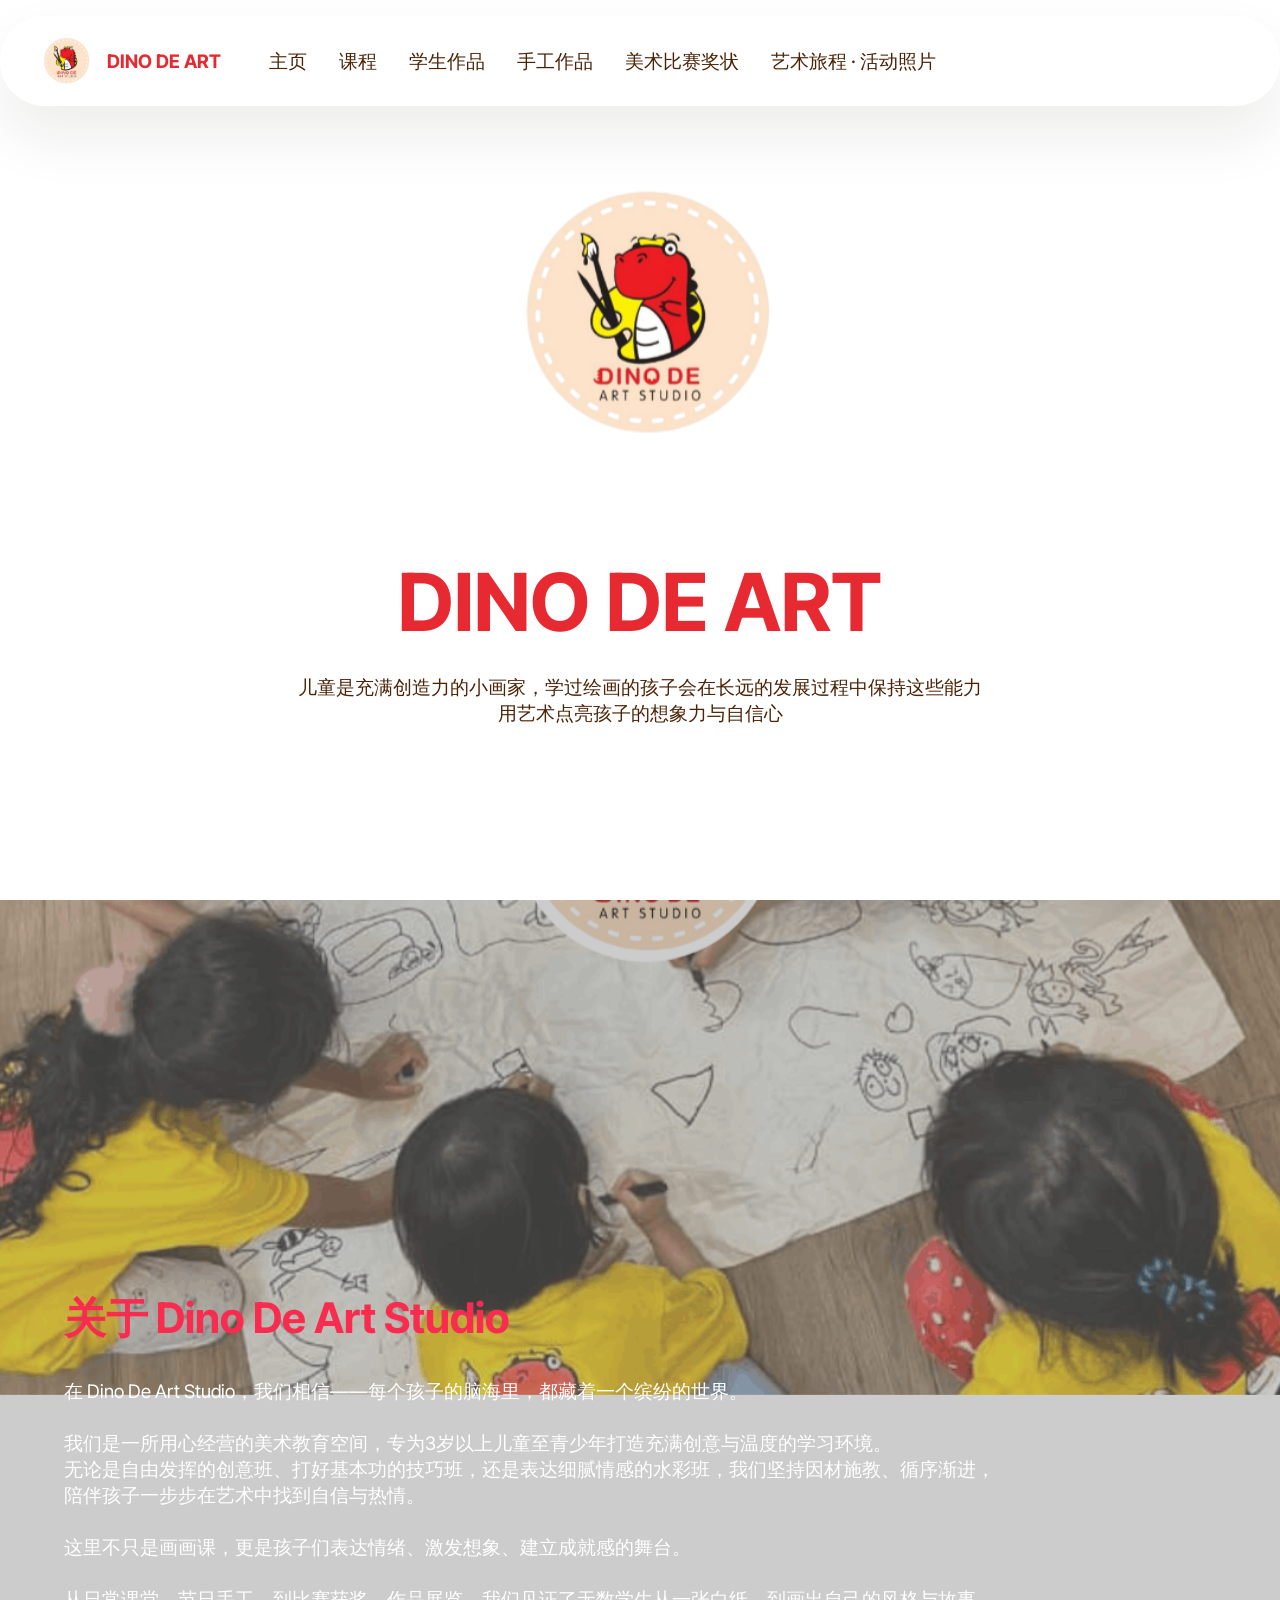
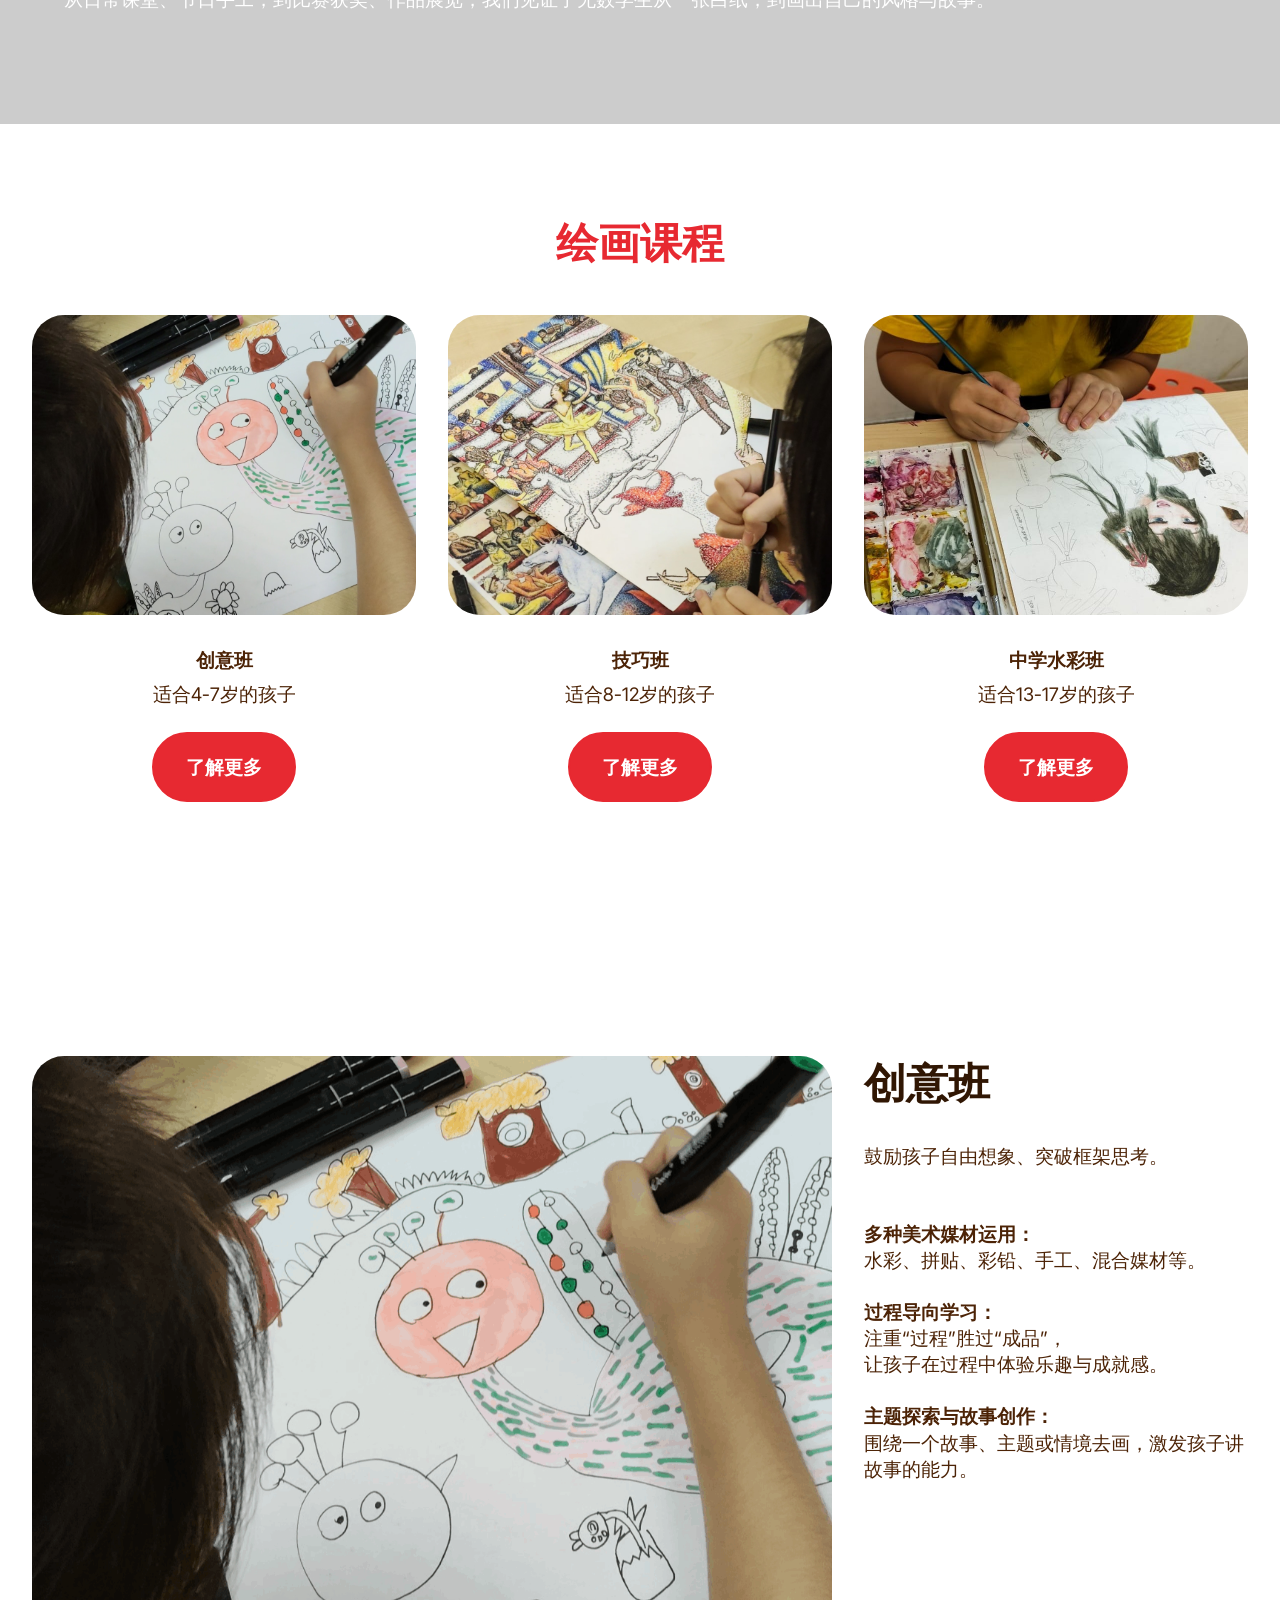
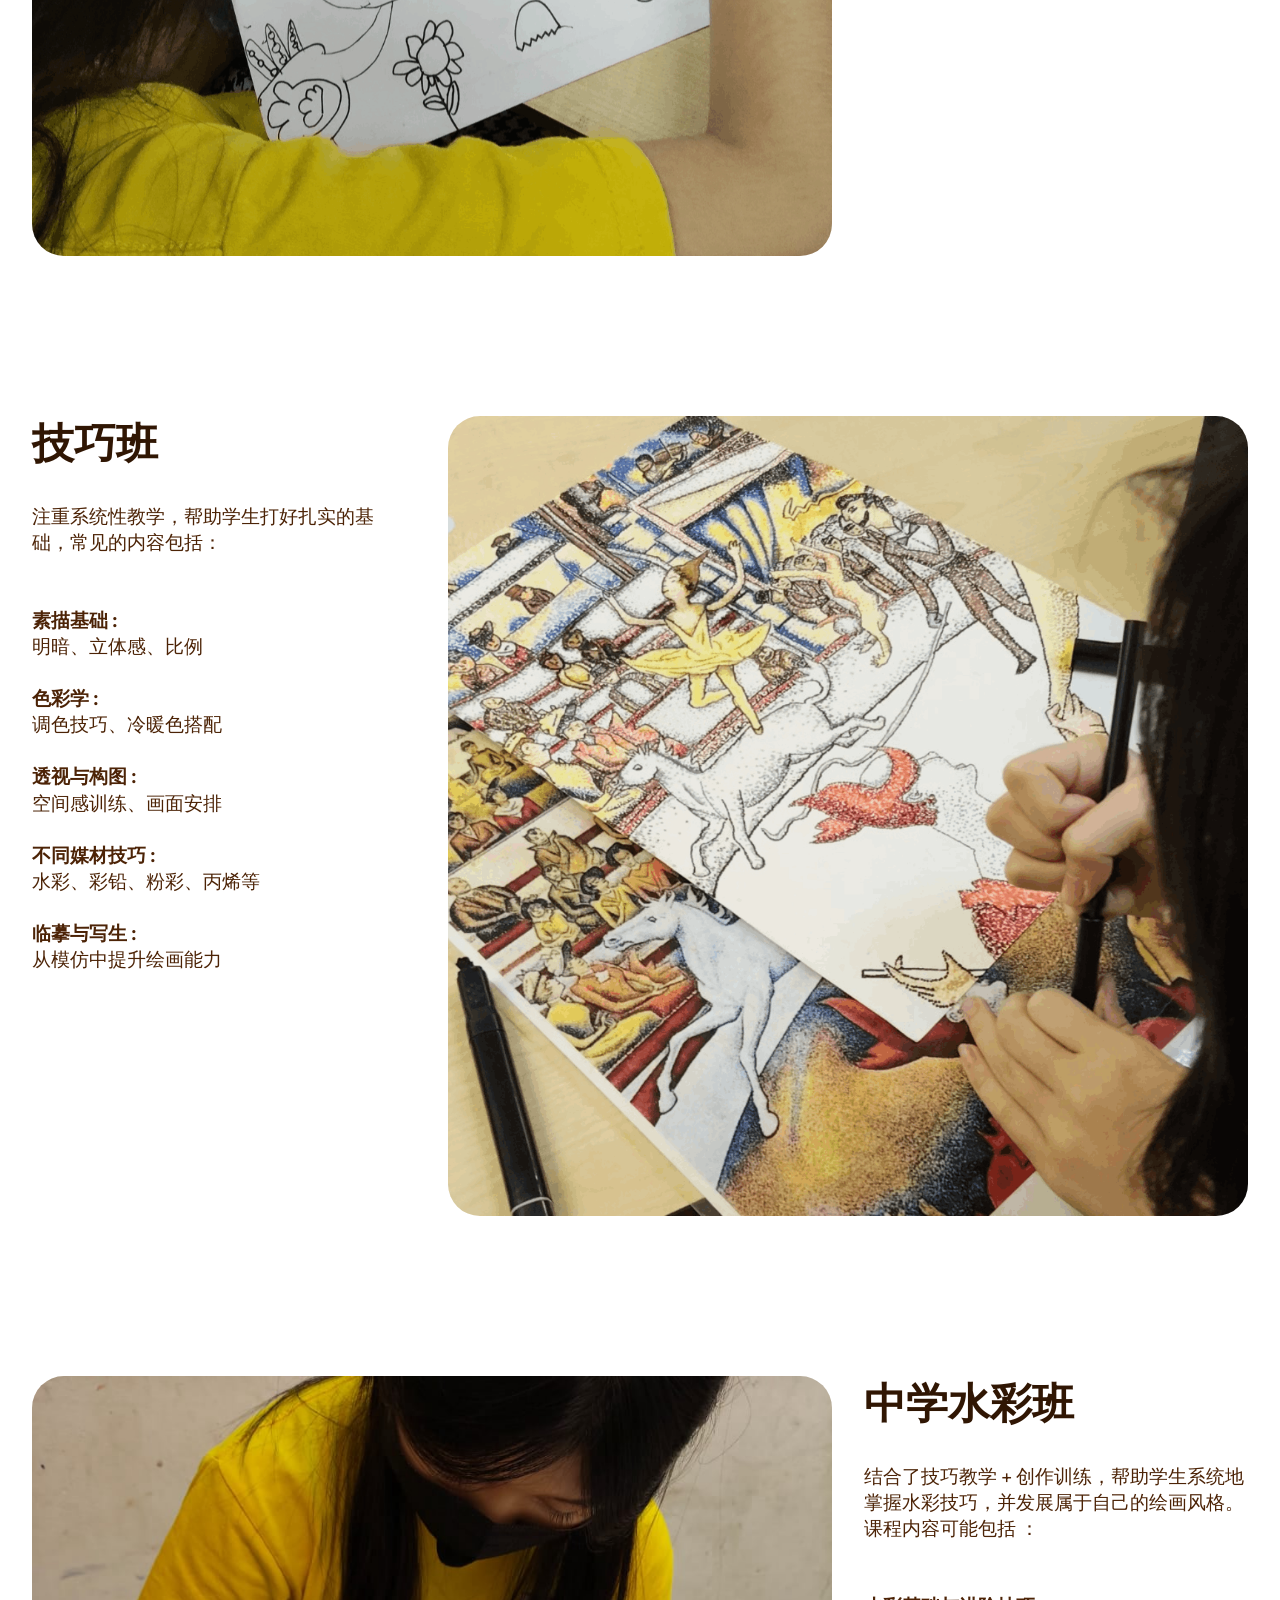
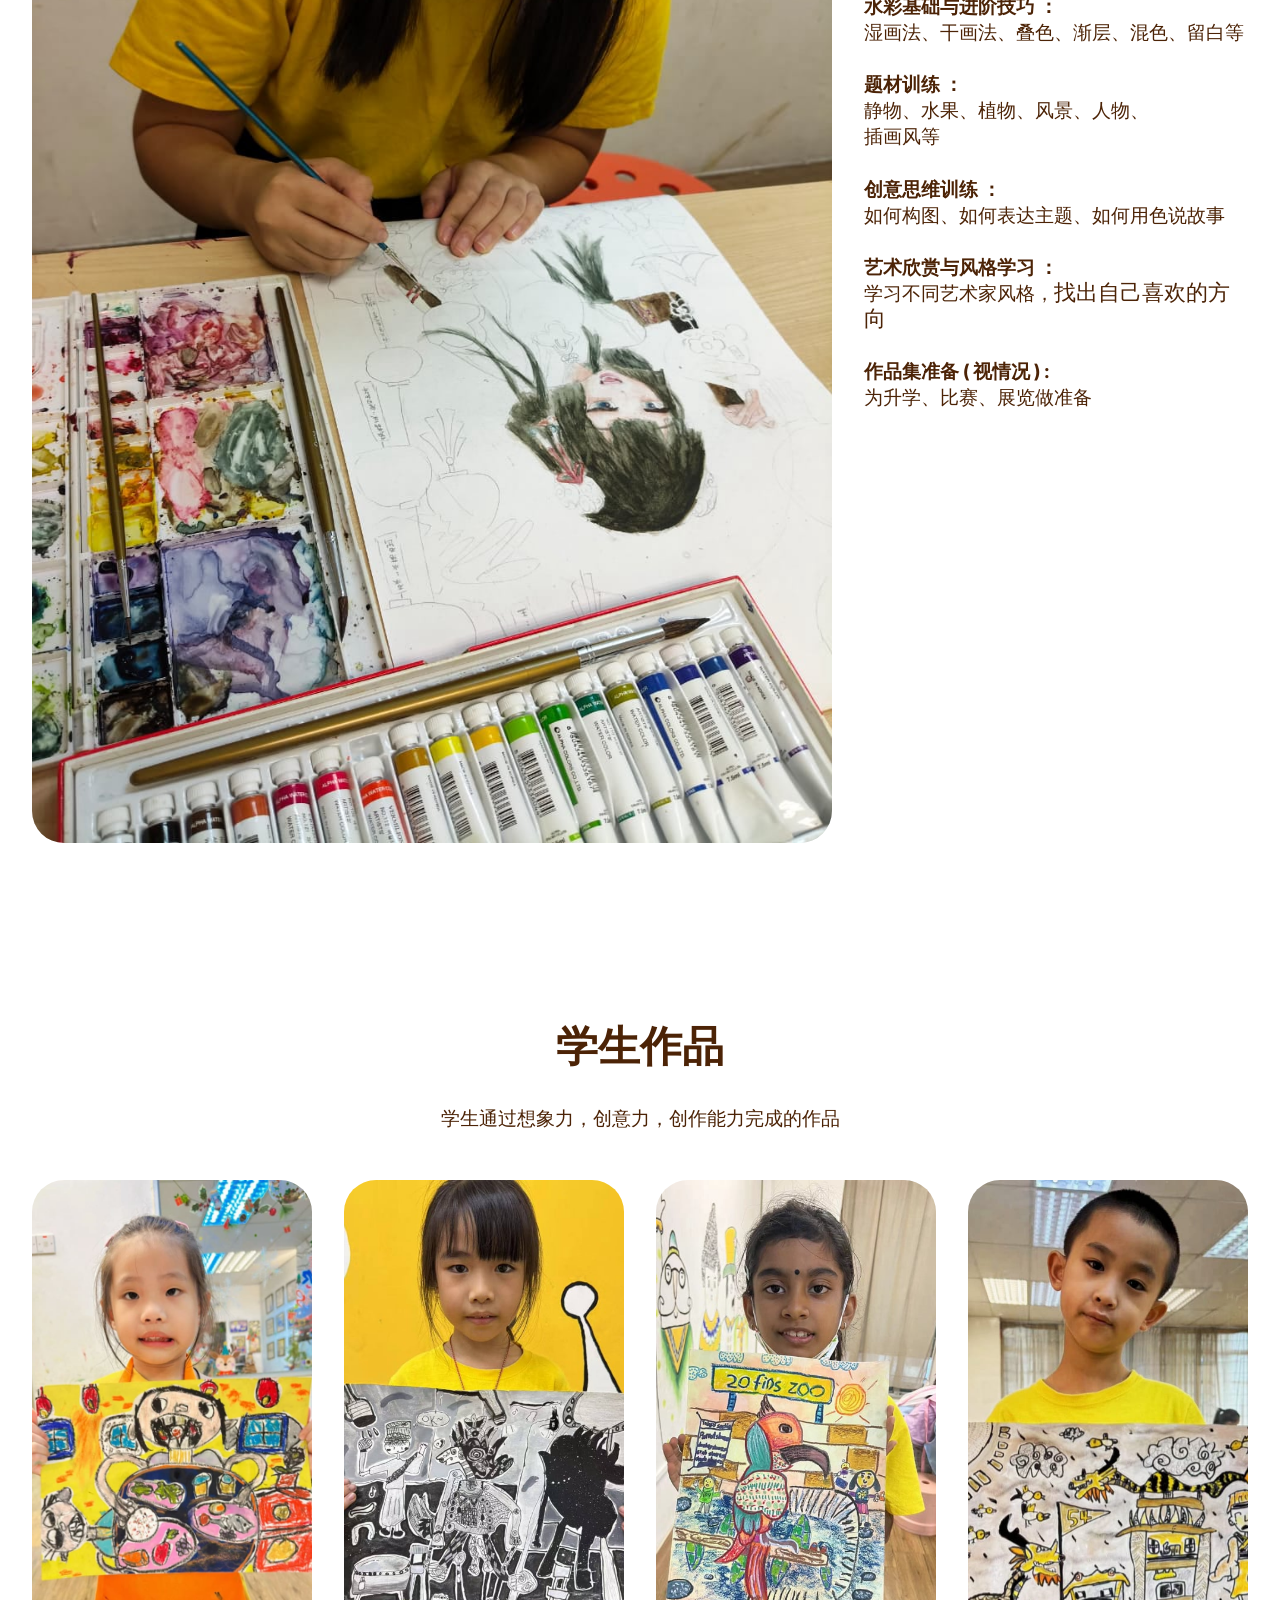
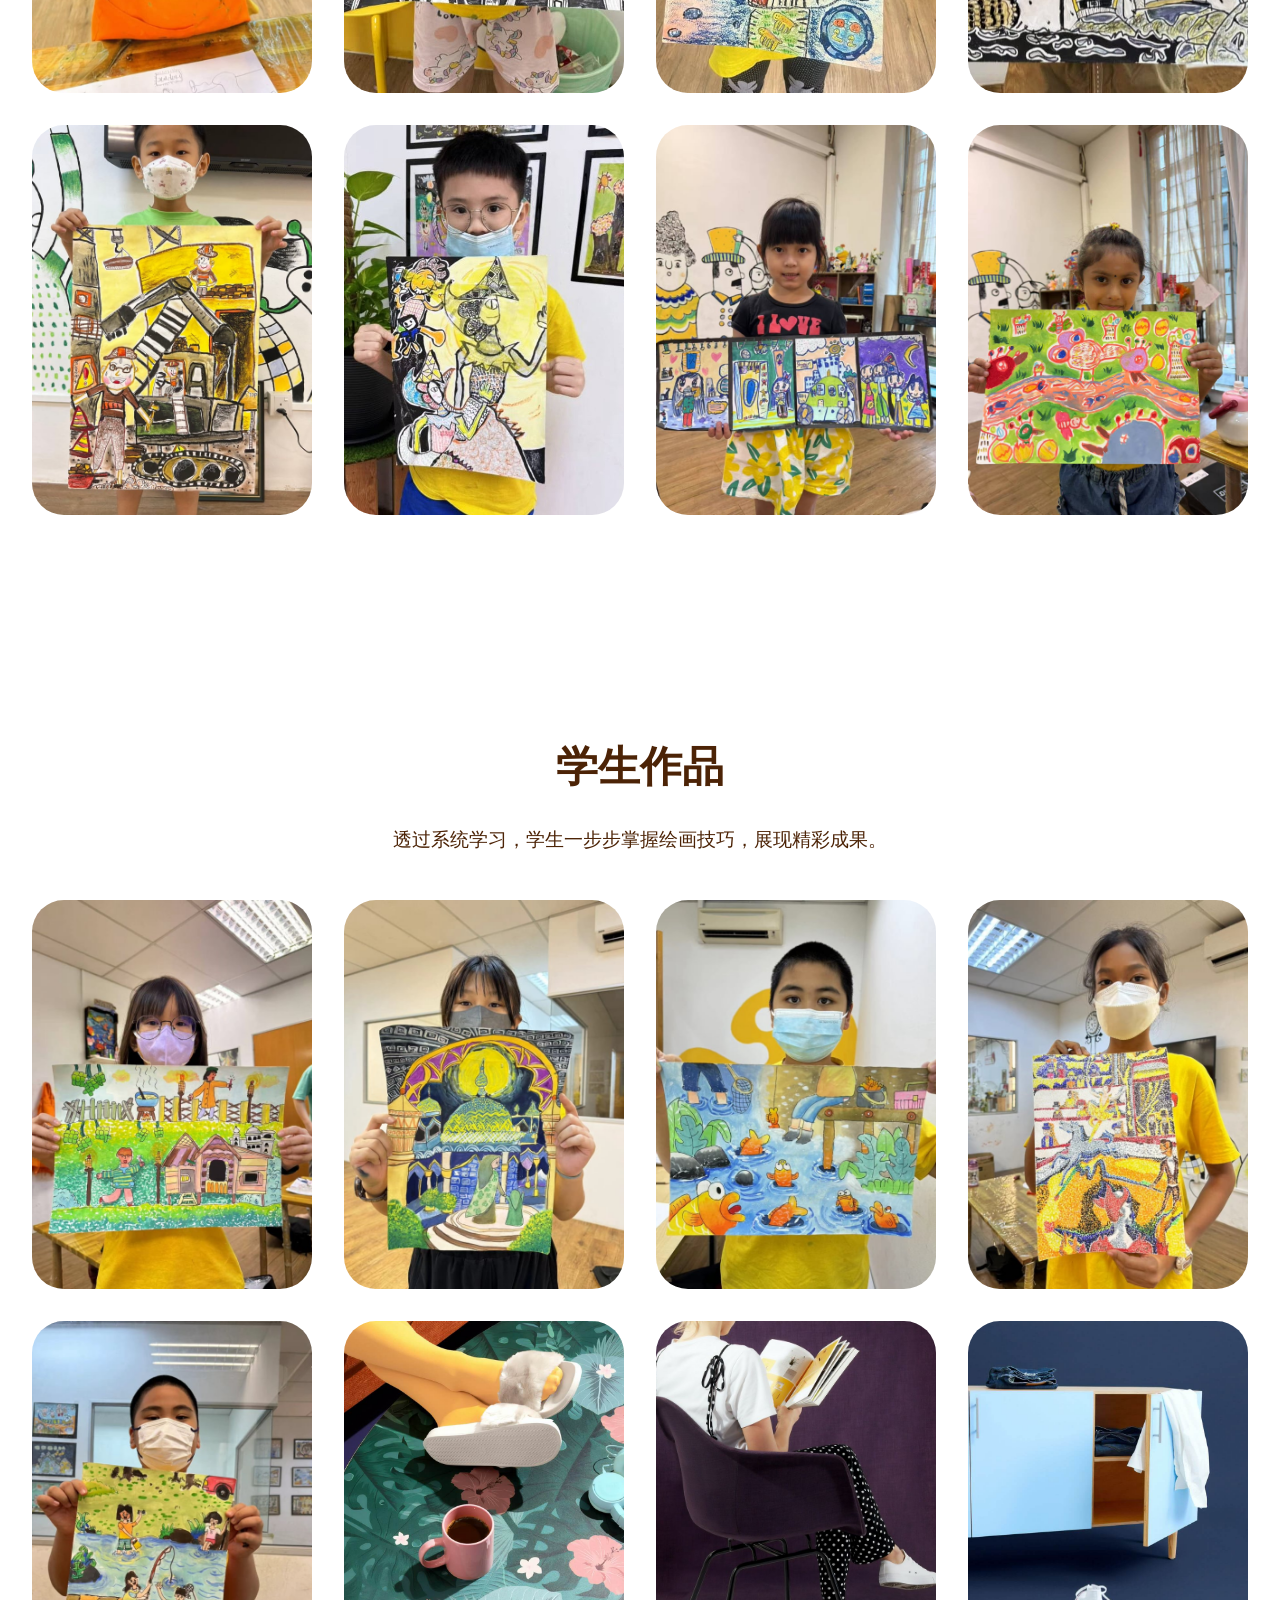
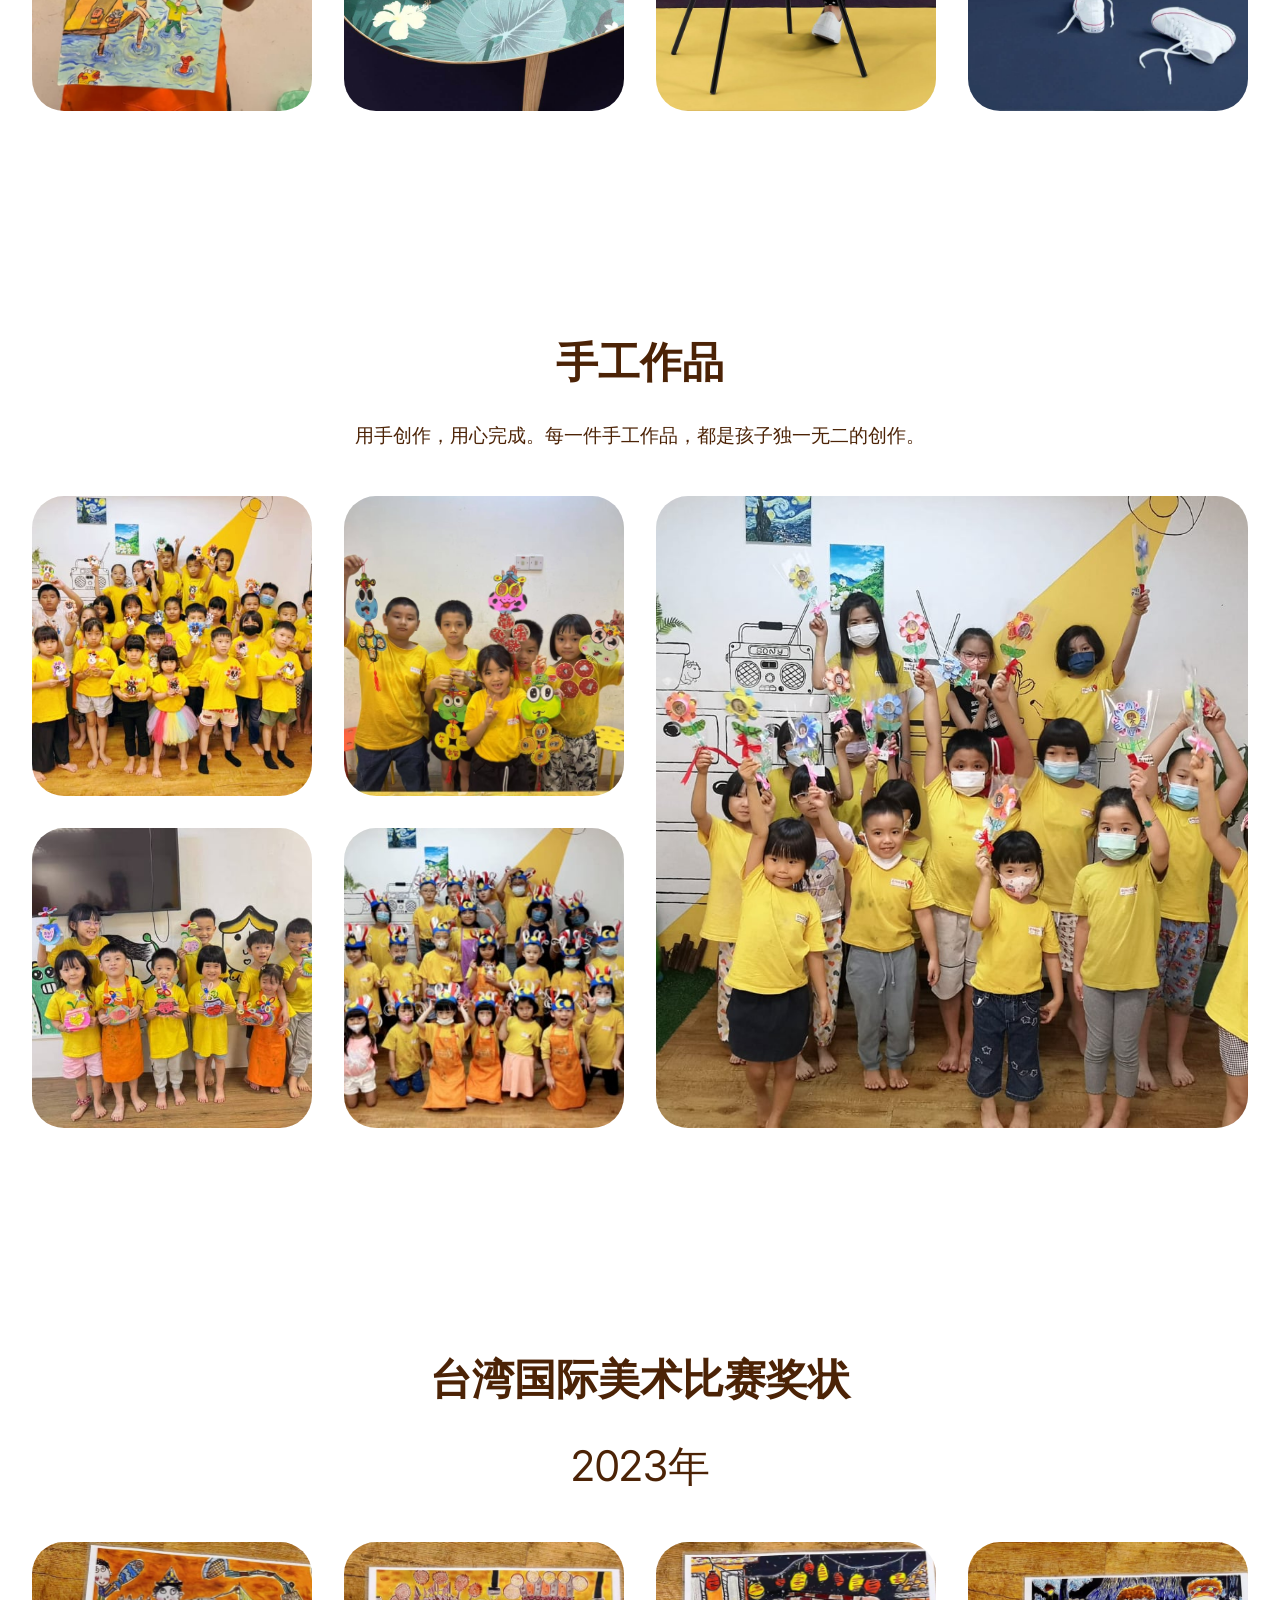
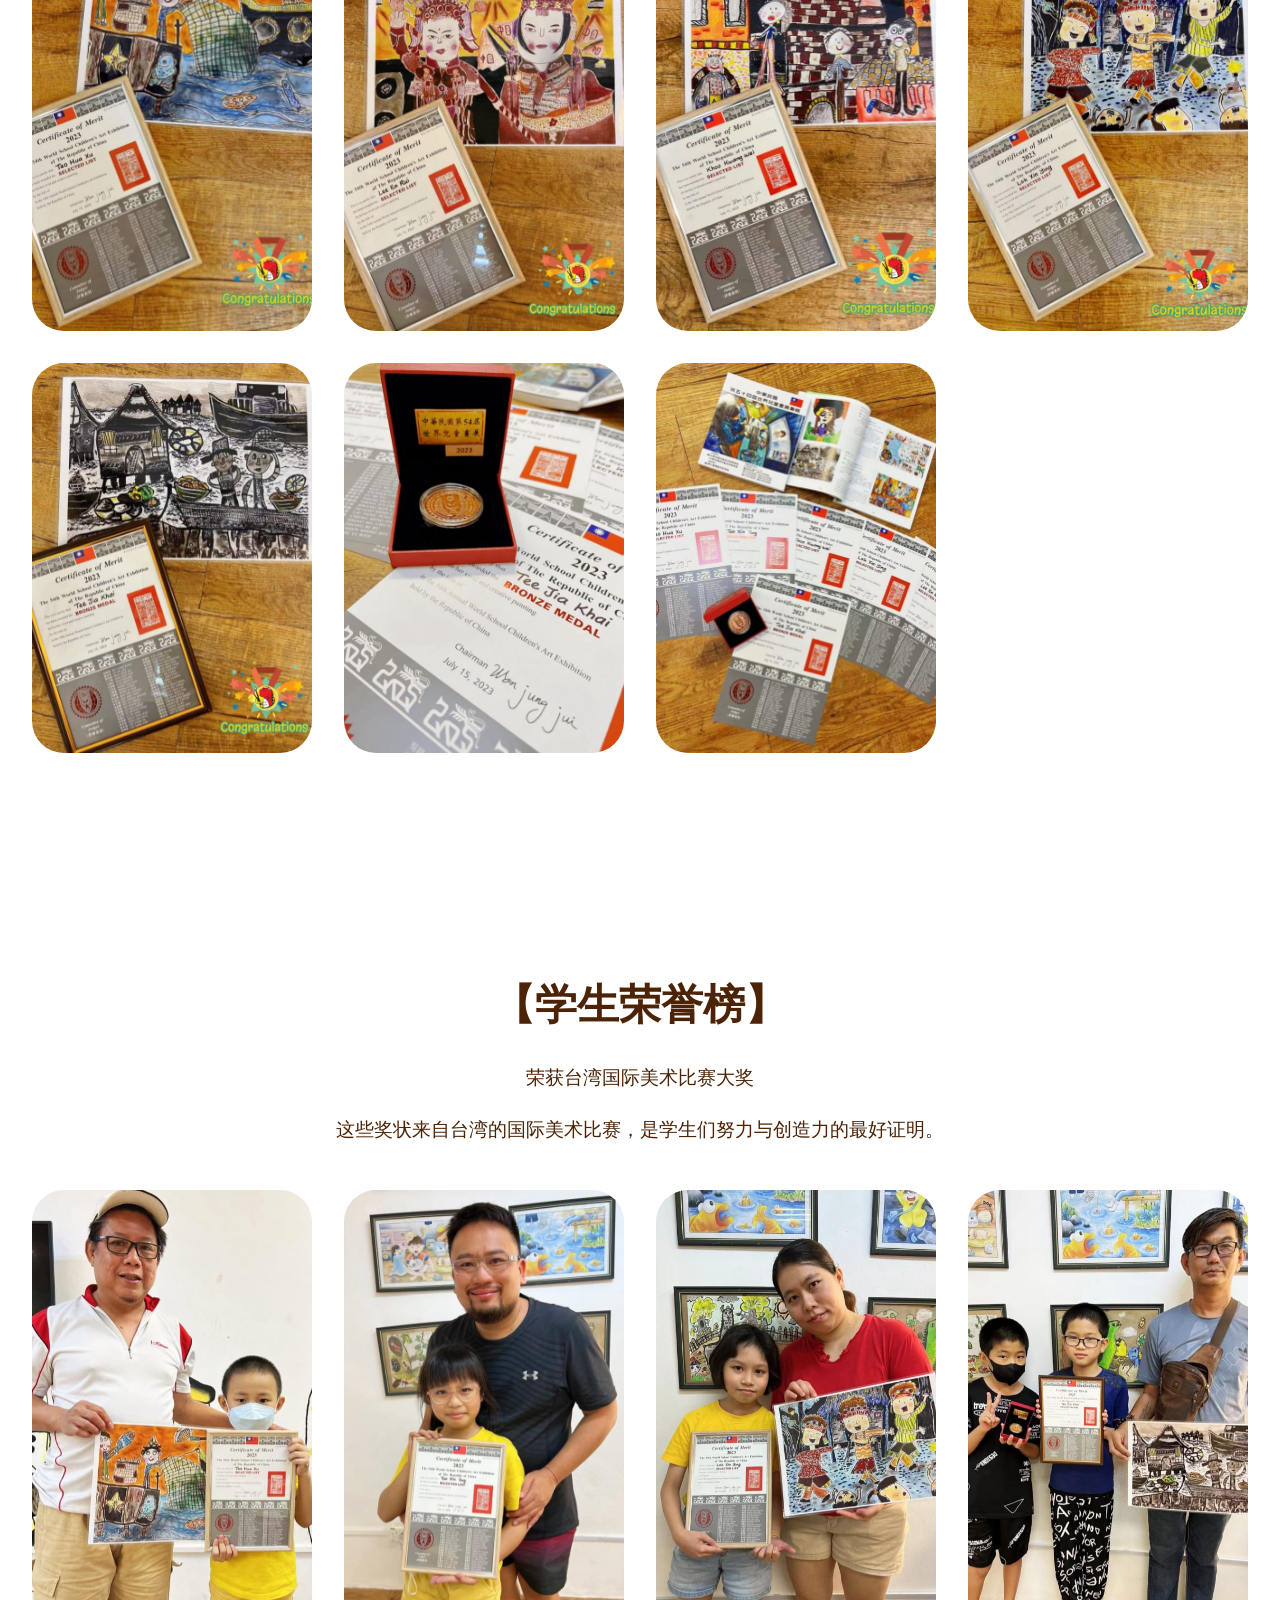
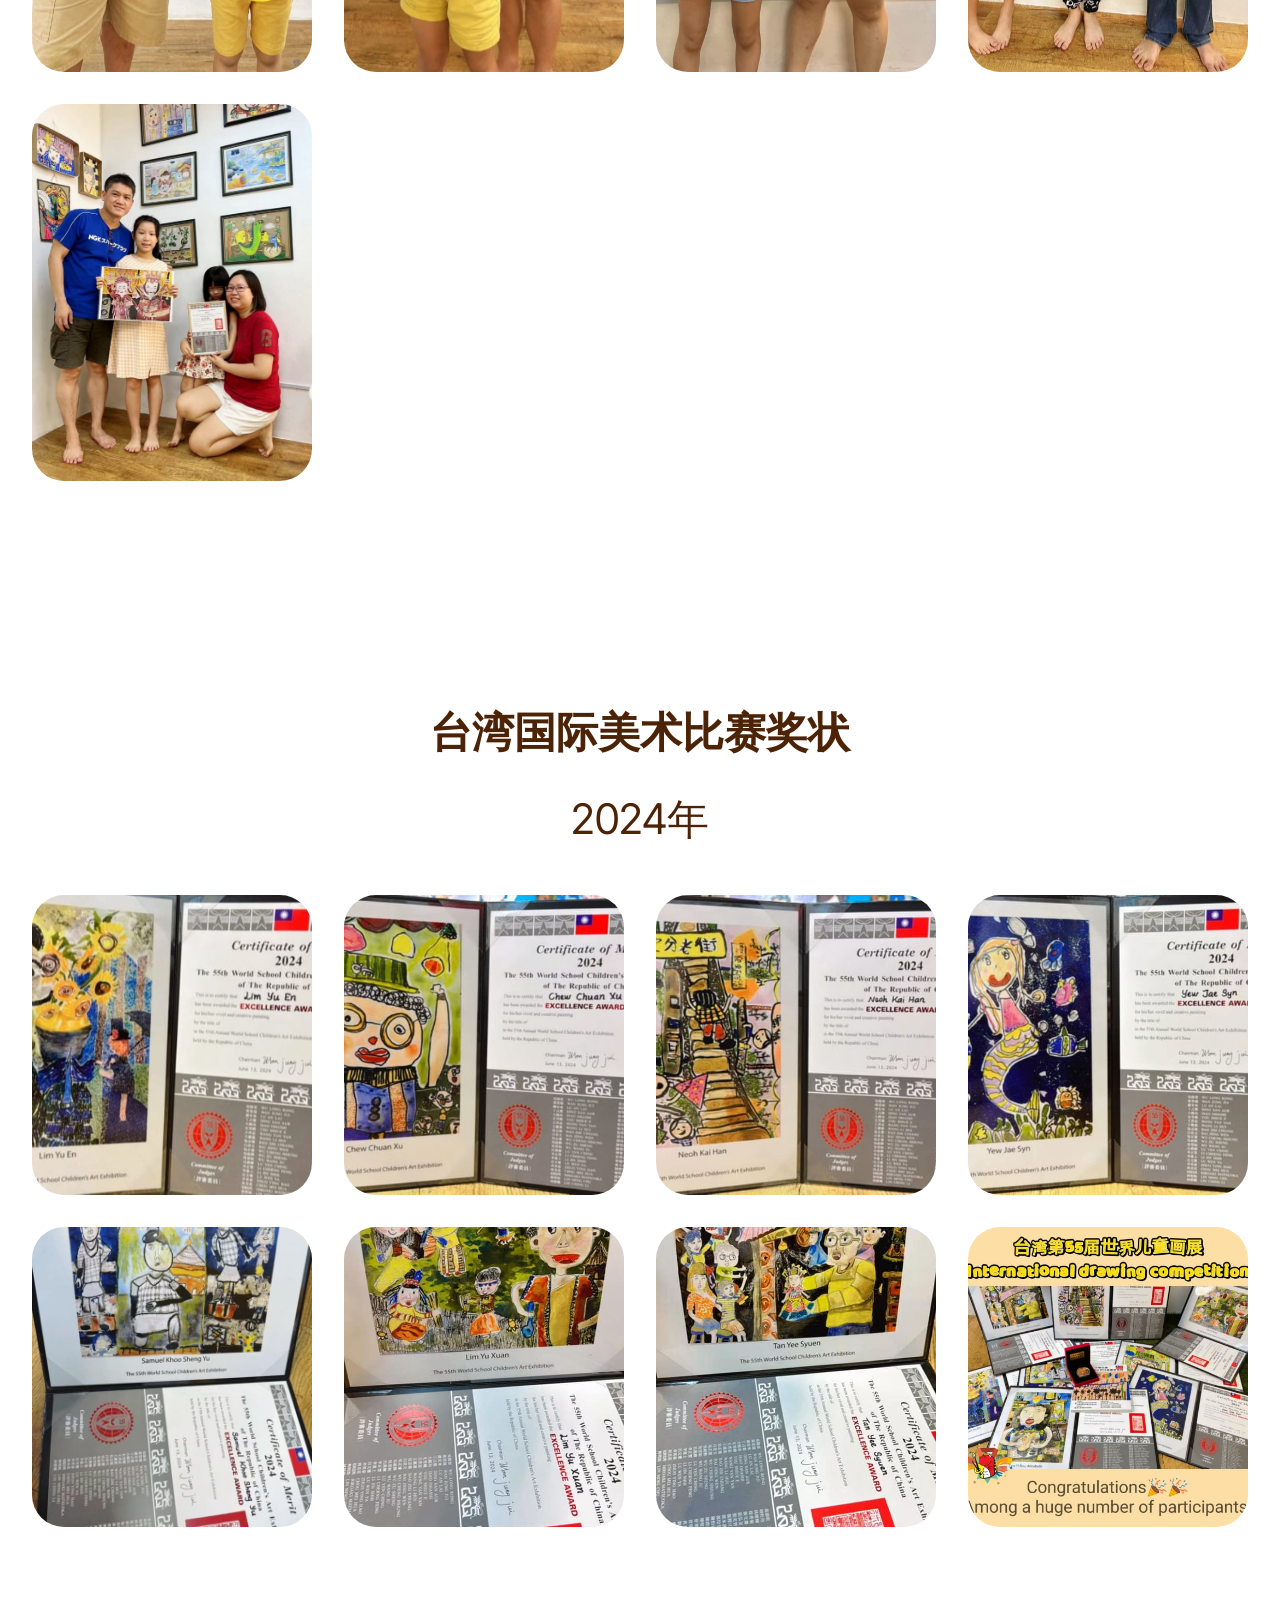
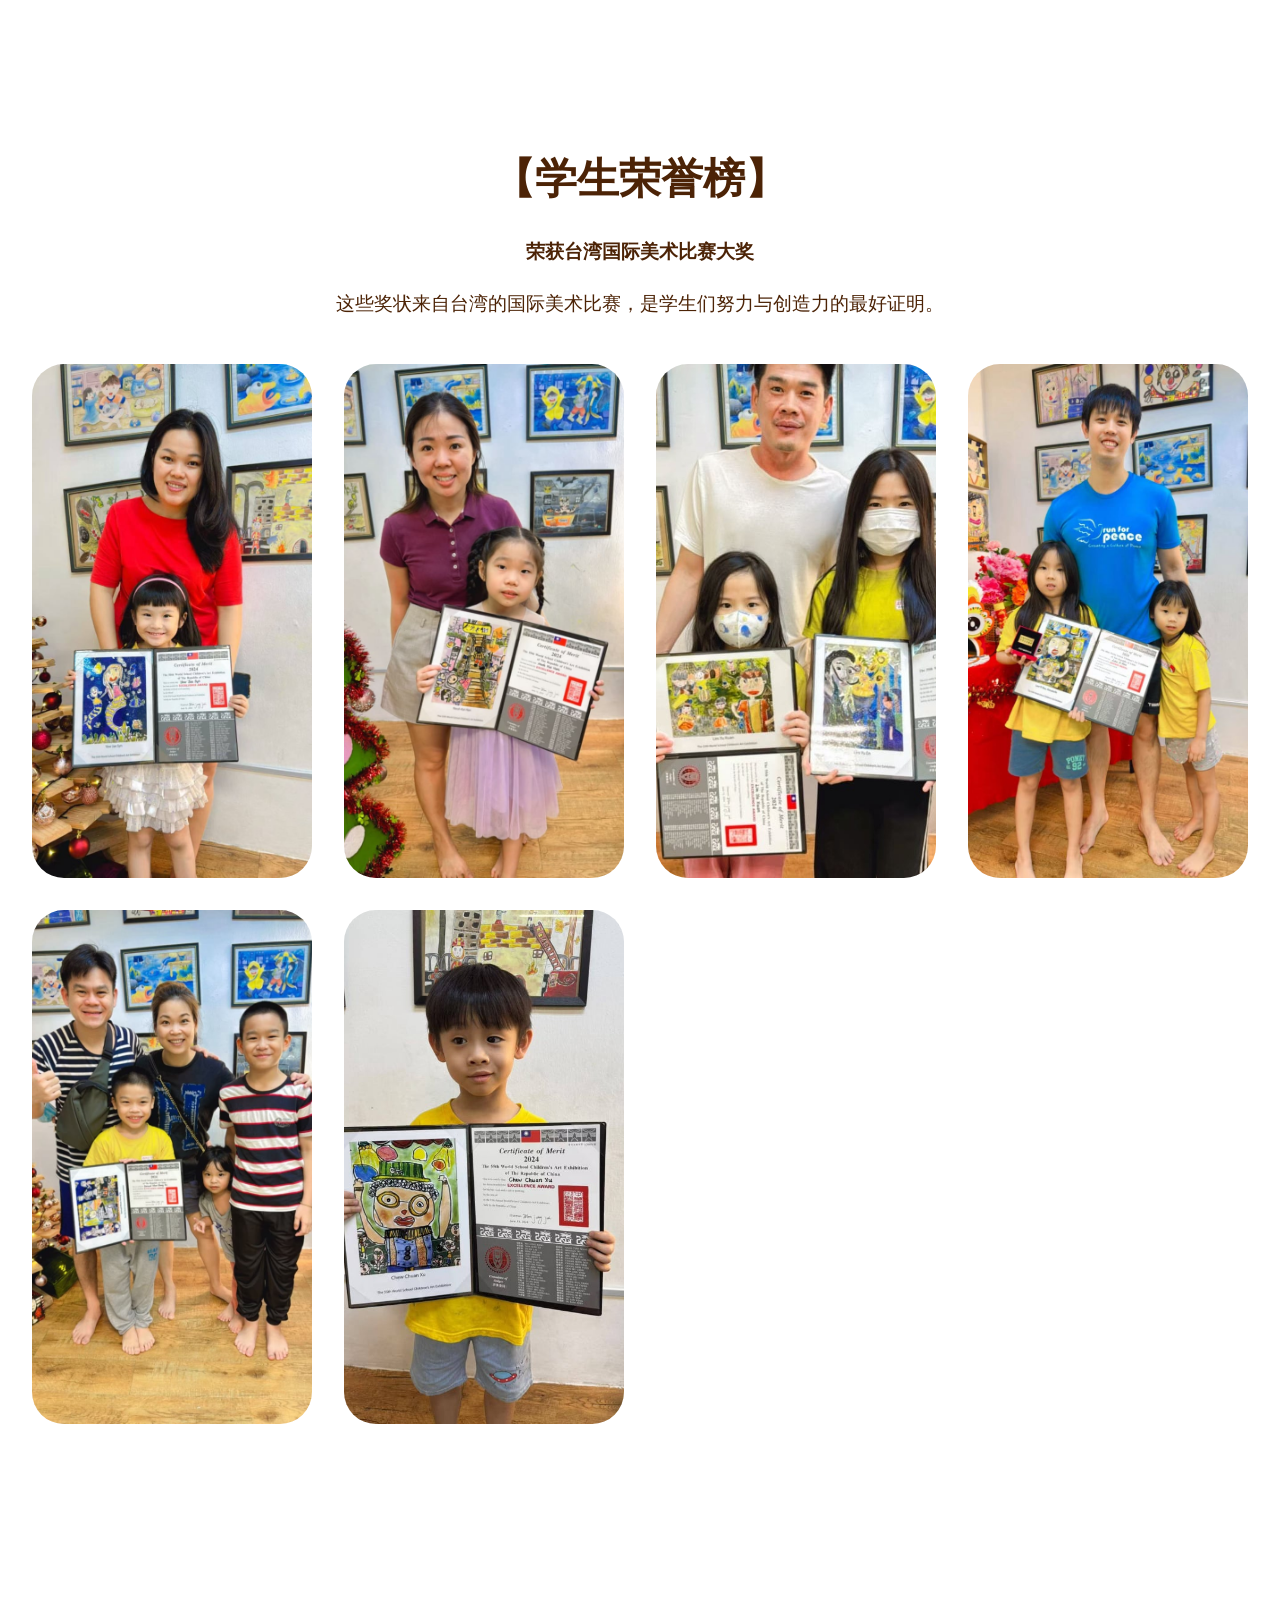
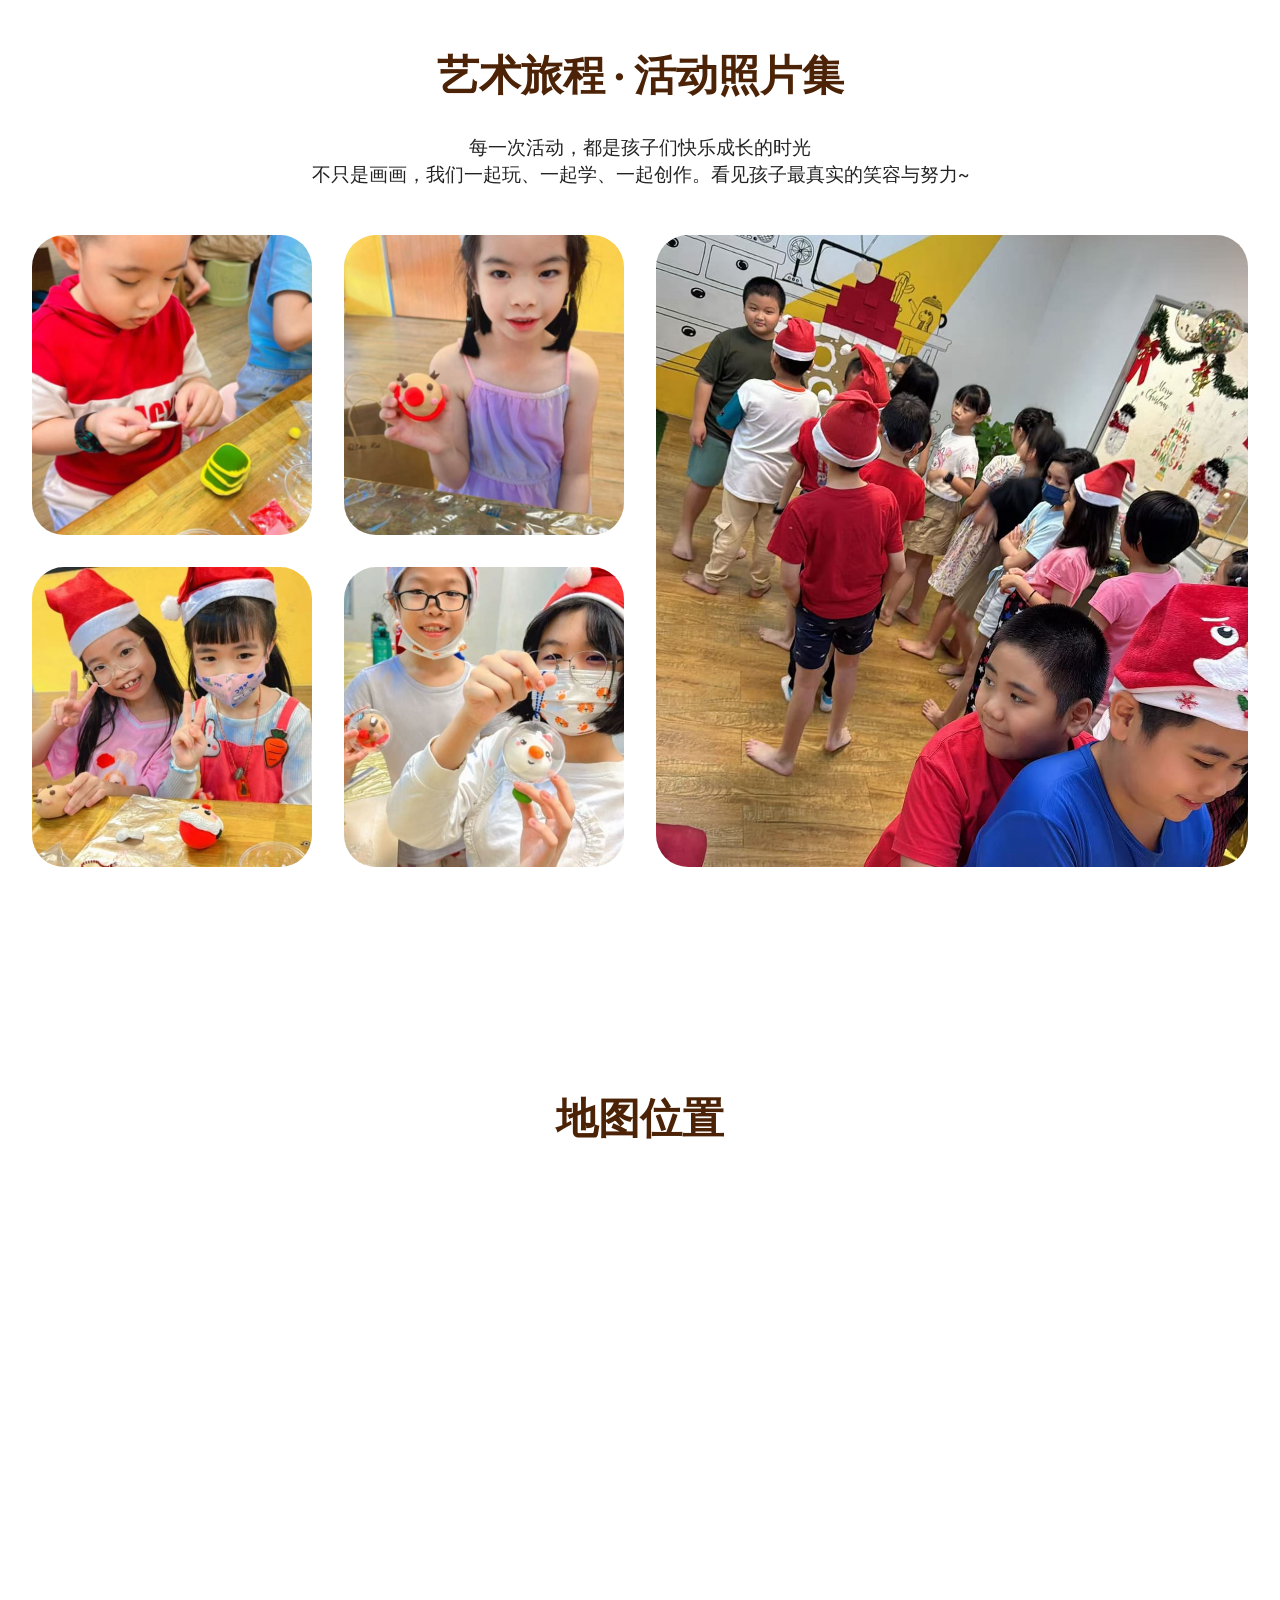
==== commit c4e79681: "create github pages" ====
--- a/dinodeart.html
+++ b/dinodeart.html
@@ -23,7 +23,7 @@
   <link rel="stylesheet" href="assets/theme/css/style.css">
   <link rel="preload" href="https://fonts.googleapis.com/css?family=Inter+Tight:100,200,300,400,500,600,700,800,900,100i,200i,300i,400i,500i,600i,700i,800i,900i&display=swap" as="style" onload="this.onload=null;this.rel='stylesheet'">
   <noscript><link rel="stylesheet" href="https://fonts.googleapis.com/css?family=Inter+Tight:100,200,300,400,500,600,700,800,900,100i,200i,300i,400i,500i,600i,700i,800i,900i&display=swap"></noscript>
-  <link rel="preload" as="style" href="assets/mobirise/css/mbr-additional.css?v=2TpOId"><link rel="stylesheet" href="assets/mobirise/css/mbr-additional.css?v=2TpOId" type="text/css">
+  <link rel="preload" as="style" href="assets/mobirise/css/mbr-additional.css?v=Z7IVl1"><link rel="stylesheet" href="assets/mobirise/css/mbr-additional.css?v=Z7IVl1" type="text/css">
 
   
   
@@ -272,7 +272,7 @@
         <div class="row justify-content-center">
             <div class="col-12 content-head">
                 <div class="mb-5">
-                    <h3 class="mbr-section-title mbr-fonts-style align-center m-0 display-2"><strong>学生作品 - 创意班</strong></h3>
+                    <h3 class="mbr-section-title mbr-fonts-style align-center m-0 display-2"><strong>学生作品</strong></h3>
                     <h4 class="mbr-section-subtitle mbr-fonts-style align-center mb-0 mt-4 display-7">学生通过想象力，创意力，创作能力完成的作品</h4>
                 </div>
             </div>
@@ -280,44 +280,44 @@
         
         <div class="row mbr-gallery">
             <div class="col-12 col-md-6 col-lg-3 item gallery-image">
-                <div class="item-wrapper mb-3" data-toggle="modal" data-bs-toggle="modal" data-target="#uYVAZcYt6U-modal" data-bs-target="#uYVAZcYt6U-modal">
-                    <img class="w-100" src="assets/images/485138599-618409171069457-5395166401832098136-n-646x1148.jpg" alt="Mobirise Website Builder" data-slide-to="0" data-bs-slide-to="0" data-target="#lb-uYVAZcYt6U" data-bs-target="#lb-uYVAZcYt6U">
-                    <div class="icon-wrapper">
-                        <span class="mobi-mbri mobi-mbri-search mbr-iconfont mbr-iconfont-btn"></span>
-                    </div>
-                </div>
-                
-            </div>
-            <div class="col-12 col-md-6 col-lg-3 item gallery-image">
-                <div class="item-wrapper mb-3" data-toggle="modal" data-bs-toggle="modal" data-target="#uYVAZcYt6U-modal" data-bs-target="#uYVAZcYt6U-modal">
-                    <img class="w-100" src="assets/images/498653868-663265176583856-192575384657530421-n-646x862.jpg" alt="Mobirise Website Builder" data-slide-to="1" data-bs-slide-to="1" data-target="#lb-uYVAZcYt6U" data-bs-target="#lb-uYVAZcYt6U">
-                    <div class="icon-wrapper">
-                        <span class="mobi-mbri mobi-mbri-search mbr-iconfont mbr-iconfont-btn"></span>
-                    </div>
-                </div>
-                
-            </div>
-            <div class="col-12 col-md-6 col-lg-3 item gallery-image">
-                <div class="item-wrapper mb-3" data-toggle="modal" data-bs-toggle="modal" data-target="#uYVAZcYt6U-modal" data-bs-target="#uYVAZcYt6U-modal">
-                    <img class="w-100" src="assets/images/483685579-637767489119166-886833874794912099-n-646x862.jpg" alt="Mobirise Website Builder" data-slide-to="2" data-bs-slide-to="2" data-target="#lb-uYVAZcYt6U" data-bs-target="#lb-uYVAZcYt6U">
-                    <div class="icon-wrapper">
-                        <span class="mobi-mbri mobi-mbri-search mbr-iconfont mbr-iconfont-btn"></span>
-                    </div>
-                </div>
-                
-            </div>
-            <div class="col-12 col-md-6 col-lg-3 item gallery-image">
-                <div class="item-wrapper mb-3" data-toggle="modal" data-bs-toggle="modal" data-target="#uYVAZcYt6U-modal" data-bs-target="#uYVAZcYt6U-modal">
-                    <img class="w-100" src="assets/images/483928685-637180649177850-8967432827846437241-n-646x847.jpg" alt="Mobirise Website Builder" data-slide-to="3" data-bs-slide-to="3" data-target="#lb-uYVAZcYt6U" data-bs-target="#lb-uYVAZcYt6U">
-                    <div class="icon-wrapper">
-                        <span class="mobi-mbri mobi-mbri-search mbr-iconfont mbr-iconfont-btn"></span>
-                    </div>
-                </div>
-                
-            </div>
-            <div class="col-12 col-md-6 col-lg-3 item gallery-image">
-                <div class="item-wrapper mb-3" data-toggle="modal" data-bs-toggle="modal" data-target="#uYVAZcYt6U-modal" data-bs-target="#uYVAZcYt6U-modal">
-                    <img class="w-100" src="assets/images/480858973-623981920497723-1199386843035217291-n-646x862.jpg" alt="Mobirise Website Builder" data-slide-to="4" data-bs-slide-to="4" data-target="#lb-uYVAZcYt6U" data-bs-target="#lb-uYVAZcYt6U">
+                <div class="item-wrapper mb-3" data-toggle="modal" data-bs-toggle="modal" data-target="#uYVJd2Xdgo-modal" data-bs-target="#uYVJd2Xdgo-modal">
+                    <img class="w-100" src="assets/images/485138599-618409171069457-5395166401832098136-n-646x1148.jpg" alt="Mobirise Website Builder" data-slide-to="0" data-bs-slide-to="0" data-target="#lb-uYVJd2Xdgo" data-bs-target="#lb-uYVJd2Xdgo">
+                    <div class="icon-wrapper">
+                        <span class="mobi-mbri mobi-mbri-search mbr-iconfont mbr-iconfont-btn"></span>
+                    </div>
+                </div>
+                
+            </div>
+            <div class="col-12 col-md-6 col-lg-3 item gallery-image">
+                <div class="item-wrapper mb-3" data-toggle="modal" data-bs-toggle="modal" data-target="#uYVJd2Xdgo-modal" data-bs-target="#uYVJd2Xdgo-modal">
+                    <img class="w-100" src="assets/images/498653868-663265176583856-192575384657530421-n-646x862.jpg" alt="Mobirise Website Builder" data-slide-to="1" data-bs-slide-to="1" data-target="#lb-uYVJd2Xdgo" data-bs-target="#lb-uYVJd2Xdgo">
+                    <div class="icon-wrapper">
+                        <span class="mobi-mbri mobi-mbri-search mbr-iconfont mbr-iconfont-btn"></span>
+                    </div>
+                </div>
+                
+            </div>
+            <div class="col-12 col-md-6 col-lg-3 item gallery-image">
+                <div class="item-wrapper mb-3" data-toggle="modal" data-bs-toggle="modal" data-target="#uYVJd2Xdgo-modal" data-bs-target="#uYVJd2Xdgo-modal">
+                    <img class="w-100" src="assets/images/483685579-637767489119166-886833874794912099-n-646x862.jpg" alt="Mobirise Website Builder" data-slide-to="2" data-bs-slide-to="2" data-target="#lb-uYVJd2Xdgo" data-bs-target="#lb-uYVJd2Xdgo">
+                    <div class="icon-wrapper">
+                        <span class="mobi-mbri mobi-mbri-search mbr-iconfont mbr-iconfont-btn"></span>
+                    </div>
+                </div>
+                
+            </div>
+            <div class="col-12 col-md-6 col-lg-3 item gallery-image">
+                <div class="item-wrapper mb-3" data-toggle="modal" data-bs-toggle="modal" data-target="#uYVJd2Xdgo-modal" data-bs-target="#uYVJd2Xdgo-modal">
+                    <img class="w-100" src="assets/images/483928685-637180649177850-8967432827846437241-n-646x847.jpg" alt="Mobirise Website Builder" data-slide-to="3" data-bs-slide-to="3" data-target="#lb-uYVJd2Xdgo" data-bs-target="#lb-uYVJd2Xdgo">
+                    <div class="icon-wrapper">
+                        <span class="mobi-mbri mobi-mbri-search mbr-iconfont mbr-iconfont-btn"></span>
+                    </div>
+                </div>
+                
+            </div>
+            <div class="col-12 col-md-6 col-lg-3 item gallery-image">
+                <div class="item-wrapper mb-3" data-toggle="modal" data-bs-toggle="modal" data-target="#uYVJd2Xdgo-modal" data-bs-target="#uYVJd2Xdgo-modal">
+                    <img class="w-100" src="assets/images/480858973-623981920497723-1199386843035217291-n-646x862.jpg" alt="Mobirise Website Builder" data-slide-to="4" data-bs-slide-to="4" data-target="#lb-uYVJd2Xdgo" data-bs-target="#lb-uYVJd2Xdgo">
                     <div class="icon-wrapper">
                         <span class="mobi-mbri mobi-mbri-search mbr-iconfont mbr-iconfont-btn"></span>
                     </div>
@@ -326,38 +326,38 @@
             </div>
             
             <div class="col-12 col-md-6 col-lg-3 item gallery-image">
-                <div class="item-wrapper mb-3" data-toggle="modal" data-bs-toggle="modal" data-target="#uYVAZcYt6U-modal" data-bs-target="#uYVAZcYt6U-modal">
-                    <img class="w-100" src="assets/images/528174629-725447440365629-1421965768200702043-n-646x862.jpeg" alt="Mobirise Website Builder" data-slide-to="5" data-bs-slide-to="5" data-target="#lb-uYVAZcYt6U" data-bs-target="#lb-uYVAZcYt6U">
-                    <div class="icon-wrapper">
-                        <span class="mobi-mbri mobi-mbri-search mbr-iconfont mbr-iconfont-btn"></span>
-                    </div>
-                </div>
-                
-            </div>
-            <div class="col-12 col-md-6 col-lg-3 item gallery-image">
-                <div class="item-wrapper mb-3" data-toggle="modal" data-bs-toggle="modal" data-target="#uYVAZcYt6U-modal" data-bs-target="#uYVAZcYt6U-modal">
-                    <img class="w-100" src="assets/images/541790174-746552038255169-1715717892728016700-n-646x862.jpg" alt="Mobirise Website Builder" data-slide-to="6" data-bs-slide-to="6" data-target="#lb-uYVAZcYt6U" data-bs-target="#lb-uYVAZcYt6U">
+                <div class="item-wrapper mb-3" data-toggle="modal" data-bs-toggle="modal" data-target="#uYVJd2Xdgo-modal" data-bs-target="#uYVJd2Xdgo-modal">
+                    <img class="w-100" src="assets/images/528174629-725447440365629-1421965768200702043-n-646x862.jpeg" alt="Mobirise Website Builder" data-slide-to="5" data-bs-slide-to="5" data-target="#lb-uYVJd2Xdgo" data-bs-target="#lb-uYVJd2Xdgo">
+                    <div class="icon-wrapper">
+                        <span class="mobi-mbri mobi-mbri-search mbr-iconfont mbr-iconfont-btn"></span>
+                    </div>
+                </div>
+                
+            </div>
+            <div class="col-12 col-md-6 col-lg-3 item gallery-image">
+                <div class="item-wrapper mb-3" data-toggle="modal" data-bs-toggle="modal" data-target="#uYVJd2Xdgo-modal" data-bs-target="#uYVJd2Xdgo-modal">
+                    <img class="w-100" src="assets/images/541790174-746552038255169-1715717892728016700-n-646x862.jpg" alt="Mobirise Website Builder" data-slide-to="6" data-bs-slide-to="6" data-target="#lb-uYVJd2Xdgo" data-bs-target="#lb-uYVJd2Xdgo">
                     <div class="icon-wrapper">
                         <span class="mobi-mbri mobi-mbri-search mbr-iconfont mbr-iconfont-btn"></span>
                     </div>
                 </div>
                 
             </div><div class="col-12 col-md-6 col-lg-3 item gallery-image">
-                <div class="item-wrapper mb-3" data-toggle="modal" data-bs-toggle="modal" data-target="#uYVAZcYt6U-modal" data-bs-target="#uYVAZcYt6U-modal">
-                    <img class="w-100" src="assets/images/528148116-724125947164445-1382794006450656249-n-1280x1707.jpg" alt="Mobirise Website Builder" data-slide-to="7" data-bs-slide-to="7" data-target="#lb-uYVAZcYt6U" data-bs-target="#lb-uYVAZcYt6U">
-                    <div class="icon-wrapper">
-                        <span class="mobi-mbri mobi-mbri-search mbr-iconfont mbr-iconfont-btn"></span>
-                    </div>
-                </div>
-                
-            </div>
-        </div>
-
-        <div class="modal mbr-slider" tabindex="-1" role="dialog" aria-hidden="true" id="uYVAZcYt6U-modal">
+                <div class="item-wrapper mb-3" data-toggle="modal" data-bs-toggle="modal" data-target="#uYVJd2Xdgo-modal" data-bs-target="#uYVJd2Xdgo-modal">
+                    <img class="w-100" src="assets/images/528148116-724125947164445-1382794006450656249-n-1280x1707.jpg" alt="Mobirise Website Builder" data-slide-to="7" data-bs-slide-to="7" data-target="#lb-uYVJd2Xdgo" data-bs-target="#lb-uYVJd2Xdgo">
+                    <div class="icon-wrapper">
+                        <span class="mobi-mbri mobi-mbri-search mbr-iconfont mbr-iconfont-btn"></span>
+                    </div>
+                </div>
+                
+            </div>
+        </div>
+
+        <div class="modal mbr-slider" tabindex="-1" role="dialog" aria-hidden="true" id="uYVJd2Xdgo-modal">
             <div class="modal-dialog" role="document">
                 <div class="modal-content">
                     <div class="modal-body">
-                        <div class="carousel slide" data-pause="false" data-bs-pause="false" id="lb-uYVAZcYt6U" data-interval="5000" data-bs-interval="5000">
+                        <div class="carousel slide" data-pause="false" data-bs-pause="false" id="lb-uYVJd2Xdgo" data-interval="5000" data-bs-interval="5000">
                             <div class="carousel-inner">
                                 <div class="carousel-item active">
                                     <img class="d-block w-100" src="assets/images/485138599-618409171069457-5395166401832098136-n-646x1148.jpg" alt="Mobirise Website Builder">
@@ -385,22 +385,22 @@
                                 </div>
                             </div>
                             <ol class="carousel-indicators">
-                                <li data-slide-to="0" data-bs-slide-to="0" class="active" data-target="#lb-uYVAZcYt6U" data-bs-target="#lb-uYVAZcYt6U"></li>
-                                <li data-slide-to="1" data-bs-slide-to="1" data-target="#lb-uYVAZcYt6U" data-bs-target="#lb-uYVAZcYt6U"></li>
-                                <li data-slide-to="2" data-bs-slide-to="2" data-target="#lb-uYVAZcYt6U" data-bs-target="#lb-uYVAZcYt6U"></li>
-                                <li data-slide-to="3" data-bs-slide-to="3" data-target="#lb-uYVAZcYt6U" data-bs-target="#lb-uYVAZcYt6U"></li>
-                                <li data-slide-to="4" data-bs-slide-to="4" data-target="#lb-uYVAZcYt6U" data-bs-target="#lb-uYVAZcYt6U"></li>
-                                <li data-slide-to="5" data-bs-slide-to="5" data-target="#lb-uYVAZcYt6U" data-bs-target="#lb-uYVAZcYt6U"></li>
-                                <li data-slide-to="6" data-bs-slide-to="6" data-target="#lb-uYVAZcYt6U" data-bs-target="#lb-uYVAZcYt6U"></li><li data-slide-to="7" data-bs-slide-to="7" data-target="#lb-uYVAZcYt6U" data-bs-target="#lb-uYVAZcYt6U"></li>
+                                <li data-slide-to="0" data-bs-slide-to="0" class="active" data-target="#lb-uYVJd2Xdgo" data-bs-target="#lb-uYVJd2Xdgo"></li>
+                                <li data-slide-to="1" data-bs-slide-to="1" data-target="#lb-uYVJd2Xdgo" data-bs-target="#lb-uYVJd2Xdgo"></li>
+                                <li data-slide-to="2" data-bs-slide-to="2" data-target="#lb-uYVJd2Xdgo" data-bs-target="#lb-uYVJd2Xdgo"></li>
+                                <li data-slide-to="3" data-bs-slide-to="3" data-target="#lb-uYVJd2Xdgo" data-bs-target="#lb-uYVJd2Xdgo"></li>
+                                <li data-slide-to="4" data-bs-slide-to="4" data-target="#lb-uYVJd2Xdgo" data-bs-target="#lb-uYVJd2Xdgo"></li>
+                                <li data-slide-to="5" data-bs-slide-to="5" data-target="#lb-uYVJd2Xdgo" data-bs-target="#lb-uYVJd2Xdgo"></li>
+                                <li data-slide-to="6" data-bs-slide-to="6" data-target="#lb-uYVJd2Xdgo" data-bs-target="#lb-uYVJd2Xdgo"></li><li data-slide-to="7" data-bs-slide-to="7" data-target="#lb-uYVJd2Xdgo" data-bs-target="#lb-uYVJd2Xdgo"></li>
                                 
                             </ol>
                             <a role="button" href="" class="close" data-dismiss="modal" data-bs-dismiss="modal" aria-label="Close">
                             </a>
-                            <a class="carousel-control-prev carousel-control" role="button" data-slide="prev" data-bs-slide="prev" href="#lb-uYVAZcYt6U">
+                            <a class="carousel-control-prev carousel-control" role="button" data-slide="prev" data-bs-slide="prev" href="#lb-uYVJd2Xdgo">
                                 <span class="mobi-mbri mobi-mbri-arrow-prev" aria-hidden="true"></span>
                                 <span class="sr-only visually-hidden">Previous</span>
                             </a>
-                            <a class="carousel-control-next carousel-control" role="button" data-slide="next" data-bs-slide="next" href="#lb-uYVAZcYt6U">
+                            <a class="carousel-control-next carousel-control" role="button" data-slide="next" data-bs-slide="next" href="#lb-uYVJd2Xdgo">
                                 <span class="mobi-mbri mobi-mbri-arrow-next" aria-hidden="true"></span>
                                 <span class="sr-only visually-hidden">Next</span>
                             </a>
@@ -420,7 +420,7 @@
         <div class="row justify-content-center">
             <div class="col-12 content-head">
                 <div class="mb-5">
-                    <h3 class="mbr-section-title mbr-fonts-style align-center m-0 display-2"><strong>学生作品 - 技巧班</strong></h3>
+                    <h3 class="mbr-section-title mbr-fonts-style align-center m-0 display-2"><strong>学生作品</strong></h3>
                     <h4 class="mbr-section-subtitle mbr-fonts-style align-center mb-0 mt-4 display-7">透过系统学习，学生一步步掌握绘画技巧，展现精彩成果。</h4>
                 </div>
             </div>
@@ -428,84 +428,84 @@
         
         <div class="row mbr-gallery">
             <div class="col-12 col-md-6 col-lg-3 item gallery-image">
-                <div class="item-wrapper mb-3" data-toggle="modal" data-bs-toggle="modal" data-target="#uYVAZdi7v8-modal" data-bs-target="#uYVAZdi7v8-modal">
-                    <img class="w-100" src="assets/images/485617374-619146927662348-635148664648069085-n-646x862.jpg" alt="Mobirise Website Builder" data-slide-to="0" data-bs-slide-to="0" data-target="#lb-uYVAZdi7v8" data-bs-target="#lb-uYVAZdi7v8">
-                    <div class="icon-wrapper">
-                        <span class="mobi-mbri mobi-mbri-search mbr-iconfont mbr-iconfont-btn"></span>
-                    </div>
-                </div>
-                
-            </div>
-            <div class="col-12 col-md-6 col-lg-3 item gallery-image">
-                <div class="item-wrapper mb-3" data-toggle="modal" data-bs-toggle="modal" data-target="#uYVAZdi7v8-modal" data-bs-target="#uYVAZdi7v8-modal">
-                    <img class="w-100" src="assets/images/482125849-638407402388508-1657977891350933947-n-646x862.jpg" alt="Mobirise Website Builder" data-slide-to="1" data-bs-slide-to="1" data-target="#lb-uYVAZdi7v8" data-bs-target="#lb-uYVAZdi7v8">
-                    <div class="icon-wrapper">
-                        <span class="mobi-mbri mobi-mbri-search mbr-iconfont mbr-iconfont-btn"></span>
-                    </div>
-                </div>
-                
-            </div>
-            <div class="col-12 col-md-6 col-lg-3 item gallery-image">
-                <div class="item-wrapper mb-3" data-toggle="modal" data-bs-toggle="modal" data-target="#uYVAZdi7v8-modal" data-bs-target="#uYVAZdi7v8-modal">
-                    <img class="w-100" src="assets/images/483999097-638407549055160-3813667046759210503-n-646x862.jpg" alt="Mobirise Website Builder" data-slide-to="2" data-bs-slide-to="2" data-target="#lb-uYVAZdi7v8" data-bs-target="#lb-uYVAZdi7v8">
-                    <div class="icon-wrapper">
-                        <span class="mobi-mbri mobi-mbri-search mbr-iconfont mbr-iconfont-btn"></span>
-                    </div>
-                </div>
-                
-            </div>
-            <div class="col-12 col-md-6 col-lg-3 item gallery-image">
-                <div class="item-wrapper mb-3" data-toggle="modal" data-bs-toggle="modal" data-target="#uYVAZdi7v8-modal" data-bs-target="#uYVAZdi7v8-modal">
-                    <img class="w-100" src="assets/images/484029931-638407525721829-6031820488703854664-n-646x862.jpg" alt="Mobirise Website Builder" data-slide-to="3" data-bs-slide-to="3" data-target="#lb-uYVAZdi7v8" data-bs-target="#lb-uYVAZdi7v8">
-                    <div class="icon-wrapper">
-                        <span class="mobi-mbri mobi-mbri-search mbr-iconfont mbr-iconfont-btn"></span>
-                    </div>
-                </div>
-                
-            </div>
-            <div class="col-12 col-md-6 col-lg-3 item gallery-image">
-                <div class="item-wrapper mb-3" data-toggle="modal" data-bs-toggle="modal" data-target="#uYVAZdi7v8-modal" data-bs-target="#uYVAZdi7v8-modal">
-                    <img class="w-100" src="assets/images/484797209-640026852226563-6908423281113464034-n-646x862.jpg" alt="Mobirise Website Builder" data-slide-to="4" data-bs-slide-to="4" data-target="#lb-uYVAZdi7v8" data-bs-target="#lb-uYVAZdi7v8">
-                    <div class="icon-wrapper">
-                        <span class="mobi-mbri mobi-mbri-search mbr-iconfont mbr-iconfont-btn"></span>
-                    </div>
-                </div>
-                
-            </div>
-            <div class="col-12 col-md-6 col-lg-3 item gallery-image">
-                <div class="item-wrapper mb-3" data-toggle="modal" data-bs-toggle="modal" data-target="#uYVAZdi7v8-modal" data-bs-target="#uYVAZdi7v8-modal">
-                    <img class="w-100" src="assets/images/gallery05.jpg" alt="Mobirise Website Builder" data-slide-to="5" data-bs-slide-to="5" data-target="#lb-uYVAZdi7v8" data-bs-target="#lb-uYVAZdi7v8">
-                    <div class="icon-wrapper">
-                        <span class="mobi-mbri mobi-mbri-search mbr-iconfont mbr-iconfont-btn"></span>
-                    </div>
-                </div>
-                
-            </div>
-            <div class="col-12 col-md-6 col-lg-3 item gallery-image">
-                <div class="item-wrapper mb-3" data-toggle="modal" data-bs-toggle="modal" data-target="#uYVAZdi7v8-modal" data-bs-target="#uYVAZdi7v8-modal">
-                    <img class="w-100" src="assets/images/gallery06.jpg" alt="Mobirise Website Builder" data-slide-to="6" data-bs-slide-to="6" data-target="#lb-uYVAZdi7v8" data-bs-target="#lb-uYVAZdi7v8">
-                    <div class="icon-wrapper">
-                        <span class="mobi-mbri mobi-mbri-search mbr-iconfont mbr-iconfont-btn"></span>
-                    </div>
-                </div>
-                
-            </div>
-            <div class="col-12 col-md-6 col-lg-3 item gallery-image">
-                <div class="item-wrapper mb-3" data-toggle="modal" data-bs-toggle="modal" data-target="#uYVAZdi7v8-modal" data-bs-target="#uYVAZdi7v8-modal">
-                    <img class="w-100" src="assets/images/gallery07.jpg" alt="Mobirise Website Builder" data-slide-to="7" data-bs-slide-to="7" data-target="#lb-uYVAZdi7v8" data-bs-target="#lb-uYVAZdi7v8">
-                    <div class="icon-wrapper">
-                        <span class="mobi-mbri mobi-mbri-search mbr-iconfont mbr-iconfont-btn"></span>
-                    </div>
-                </div>
-                
-            </div>
-        </div>
-
-        <div class="modal mbr-slider" tabindex="-1" role="dialog" aria-hidden="true" id="uYVAZdi7v8-modal">
+                <div class="item-wrapper mb-3" data-toggle="modal" data-bs-toggle="modal" data-target="#uYVJd3lIeU-modal" data-bs-target="#uYVJd3lIeU-modal">
+                    <img class="w-100" src="assets/images/485617374-619146927662348-635148664648069085-n-646x862.jpg" alt="Mobirise Website Builder" data-slide-to="0" data-bs-slide-to="0" data-target="#lb-uYVJd3lIeU" data-bs-target="#lb-uYVJd3lIeU">
+                    <div class="icon-wrapper">
+                        <span class="mobi-mbri mobi-mbri-search mbr-iconfont mbr-iconfont-btn"></span>
+                    </div>
+                </div>
+                
+            </div>
+            <div class="col-12 col-md-6 col-lg-3 item gallery-image">
+                <div class="item-wrapper mb-3" data-toggle="modal" data-bs-toggle="modal" data-target="#uYVJd3lIeU-modal" data-bs-target="#uYVJd3lIeU-modal">
+                    <img class="w-100" src="assets/images/482125849-638407402388508-1657977891350933947-n-646x862.jpg" alt="Mobirise Website Builder" data-slide-to="1" data-bs-slide-to="1" data-target="#lb-uYVJd3lIeU" data-bs-target="#lb-uYVJd3lIeU">
+                    <div class="icon-wrapper">
+                        <span class="mobi-mbri mobi-mbri-search mbr-iconfont mbr-iconfont-btn"></span>
+                    </div>
+                </div>
+                
+            </div>
+            <div class="col-12 col-md-6 col-lg-3 item gallery-image">
+                <div class="item-wrapper mb-3" data-toggle="modal" data-bs-toggle="modal" data-target="#uYVJd3lIeU-modal" data-bs-target="#uYVJd3lIeU-modal">
+                    <img class="w-100" src="assets/images/483999097-638407549055160-3813667046759210503-n-646x862.jpg" alt="Mobirise Website Builder" data-slide-to="2" data-bs-slide-to="2" data-target="#lb-uYVJd3lIeU" data-bs-target="#lb-uYVJd3lIeU">
+                    <div class="icon-wrapper">
+                        <span class="mobi-mbri mobi-mbri-search mbr-iconfont mbr-iconfont-btn"></span>
+                    </div>
+                </div>
+                
+            </div>
+            <div class="col-12 col-md-6 col-lg-3 item gallery-image">
+                <div class="item-wrapper mb-3" data-toggle="modal" data-bs-toggle="modal" data-target="#uYVJd3lIeU-modal" data-bs-target="#uYVJd3lIeU-modal">
+                    <img class="w-100" src="assets/images/484029931-638407525721829-6031820488703854664-n-646x862.jpg" alt="Mobirise Website Builder" data-slide-to="3" data-bs-slide-to="3" data-target="#lb-uYVJd3lIeU" data-bs-target="#lb-uYVJd3lIeU">
+                    <div class="icon-wrapper">
+                        <span class="mobi-mbri mobi-mbri-search mbr-iconfont mbr-iconfont-btn"></span>
+                    </div>
+                </div>
+                
+            </div>
+            <div class="col-12 col-md-6 col-lg-3 item gallery-image">
+                <div class="item-wrapper mb-3" data-toggle="modal" data-bs-toggle="modal" data-target="#uYVJd3lIeU-modal" data-bs-target="#uYVJd3lIeU-modal">
+                    <img class="w-100" src="assets/images/484797209-640026852226563-6908423281113464034-n-646x862.jpg" alt="Mobirise Website Builder" data-slide-to="4" data-bs-slide-to="4" data-target="#lb-uYVJd3lIeU" data-bs-target="#lb-uYVJd3lIeU">
+                    <div class="icon-wrapper">
+                        <span class="mobi-mbri mobi-mbri-search mbr-iconfont mbr-iconfont-btn"></span>
+                    </div>
+                </div>
+                
+            </div>
+            <div class="col-12 col-md-6 col-lg-3 item gallery-image">
+                <div class="item-wrapper mb-3" data-toggle="modal" data-bs-toggle="modal" data-target="#uYVJd3lIeU-modal" data-bs-target="#uYVJd3lIeU-modal">
+                    <img class="w-100" src="assets/images/gallery05.jpg" alt="Mobirise Website Builder" data-slide-to="5" data-bs-slide-to="5" data-target="#lb-uYVJd3lIeU" data-bs-target="#lb-uYVJd3lIeU">
+                    <div class="icon-wrapper">
+                        <span class="mobi-mbri mobi-mbri-search mbr-iconfont mbr-iconfont-btn"></span>
+                    </div>
+                </div>
+                
+            </div>
+            <div class="col-12 col-md-6 col-lg-3 item gallery-image">
+                <div class="item-wrapper mb-3" data-toggle="modal" data-bs-toggle="modal" data-target="#uYVJd3lIeU-modal" data-bs-target="#uYVJd3lIeU-modal">
+                    <img class="w-100" src="assets/images/gallery06.jpg" alt="Mobirise Website Builder" data-slide-to="6" data-bs-slide-to="6" data-target="#lb-uYVJd3lIeU" data-bs-target="#lb-uYVJd3lIeU">
+                    <div class="icon-wrapper">
+                        <span class="mobi-mbri mobi-mbri-search mbr-iconfont mbr-iconfont-btn"></span>
+                    </div>
+                </div>
+                
+            </div>
+            <div class="col-12 col-md-6 col-lg-3 item gallery-image">
+                <div class="item-wrapper mb-3" data-toggle="modal" data-bs-toggle="modal" data-target="#uYVJd3lIeU-modal" data-bs-target="#uYVJd3lIeU-modal">
+                    <img class="w-100" src="assets/images/gallery07.jpg" alt="Mobirise Website Builder" data-slide-to="7" data-bs-slide-to="7" data-target="#lb-uYVJd3lIeU" data-bs-target="#lb-uYVJd3lIeU">
+                    <div class="icon-wrapper">
+                        <span class="mobi-mbri mobi-mbri-search mbr-iconfont mbr-iconfont-btn"></span>
+                    </div>
+                </div>
+                
+            </div>
+        </div>
+
+        <div class="modal mbr-slider" tabindex="-1" role="dialog" aria-hidden="true" id="uYVJd3lIeU-modal">
             <div class="modal-dialog" role="document">
                 <div class="modal-content">
                     <div class="modal-body">
-                        <div class="carousel slide" data-pause="false" data-bs-pause="false" id="lb-uYVAZdi7v8" data-interval="5000" data-bs-interval="5000">
+                        <div class="carousel slide" data-pause="false" data-bs-pause="false" id="lb-uYVJd3lIeU" data-interval="5000" data-bs-interval="5000">
                             <div class="carousel-inner">
                                 <div class="carousel-item active">
                                     <img class="d-block w-100" src="assets/images/485617374-619146927662348-635148664648069085-n-646x862.jpg" alt="Mobirise Website Builder">
@@ -533,22 +533,22 @@
                                 </div>
                             </div>
                             <ol class="carousel-indicators">
-                                <li data-slide-to="0" data-bs-slide-to="0" class="active" data-target="#lb-uYVAZdi7v8" data-bs-target="#lb-uYVAZdi7v8"></li>
-                                <li data-slide-to="1" data-bs-slide-to="1" data-target="#lb-uYVAZdi7v8" data-bs-target="#lb-uYVAZdi7v8"></li>
-                                <li data-slide-to="2" data-bs-slide-to="2" data-target="#lb-uYVAZdi7v8" data-bs-target="#lb-uYVAZdi7v8"></li>
-                                <li data-slide-to="3" data-bs-slide-to="3" data-target="#lb-uYVAZdi7v8" data-bs-target="#lb-uYVAZdi7v8"></li>
-                                <li data-slide-to="4" data-bs-slide-to="4" data-target="#lb-uYVAZdi7v8" data-bs-target="#lb-uYVAZdi7v8"></li>
-                                <li data-slide-to="5" data-bs-slide-to="5" data-target="#lb-uYVAZdi7v8" data-bs-target="#lb-uYVAZdi7v8"></li>
-                                <li data-slide-to="6" data-bs-slide-to="6" data-target="#lb-uYVAZdi7v8" data-bs-target="#lb-uYVAZdi7v8"></li>
-                                <li data-slide-to="7" data-bs-slide-to="7" data-target="#lb-uYVAZdi7v8" data-bs-target="#lb-uYVAZdi7v8"></li>
+                                <li data-slide-to="0" data-bs-slide-to="0" class="active" data-target="#lb-uYVJd3lIeU" data-bs-target="#lb-uYVJd3lIeU"></li>
+                                <li data-slide-to="1" data-bs-slide-to="1" data-target="#lb-uYVJd3lIeU" data-bs-target="#lb-uYVJd3lIeU"></li>
+                                <li data-slide-to="2" data-bs-slide-to="2" data-target="#lb-uYVJd3lIeU" data-bs-target="#lb-uYVJd3lIeU"></li>
+                                <li data-slide-to="3" data-bs-slide-to="3" data-target="#lb-uYVJd3lIeU" data-bs-target="#lb-uYVJd3lIeU"></li>
+                                <li data-slide-to="4" data-bs-slide-to="4" data-target="#lb-uYVJd3lIeU" data-bs-target="#lb-uYVJd3lIeU"></li>
+                                <li data-slide-to="5" data-bs-slide-to="5" data-target="#lb-uYVJd3lIeU" data-bs-target="#lb-uYVJd3lIeU"></li>
+                                <li data-slide-to="6" data-bs-slide-to="6" data-target="#lb-uYVJd3lIeU" data-bs-target="#lb-uYVJd3lIeU"></li>
+                                <li data-slide-to="7" data-bs-slide-to="7" data-target="#lb-uYVJd3lIeU" data-bs-target="#lb-uYVJd3lIeU"></li>
                             </ol>
                             <a role="button" href="" class="close" data-dismiss="modal" data-bs-dismiss="modal" aria-label="Close">
                             </a>
-                            <a class="carousel-control-prev carousel-control" role="button" data-slide="prev" data-bs-slide="prev" href="#lb-uYVAZdi7v8">
+                            <a class="carousel-control-prev carousel-control" role="button" data-slide="prev" data-bs-slide="prev" href="#lb-uYVJd3lIeU">
                                 <span class="mobi-mbri mobi-mbri-arrow-prev" aria-hidden="true"></span>
                                 <span class="sr-only visually-hidden">Previous</span>
                             </a>
-                            <a class="carousel-control-next carousel-control" role="button" data-slide="next" data-bs-slide="next" href="#lb-uYVAZdi7v8">
+                            <a class="carousel-control-next carousel-control" role="button" data-slide="next" data-bs-slide="next" href="#lb-uYVJd3lIeU">
                                 <span class="mobi-mbri mobi-mbri-arrow-next" aria-hidden="true"></span>
                                 <span class="sr-only visually-hidden">Next</span>
                             </a>
@@ -636,62 +636,62 @@
         
         <div class="row mbr-gallery">
             <div class="col-12 col-md-6 col-lg-3 item gallery-image">
-                <div class="item-wrapper mb-3" data-toggle="modal" data-bs-toggle="modal" data-target="#uYVAZdNKOy-modal" data-bs-target="#uYVAZdNKOy-modal">
-                    <img class="w-100" src="assets/images/e58fb0e6b9be1-646x781.jpg" alt="Mobirise Website Builder" data-slide-to="0" data-bs-slide-to="0" data-target="#lb-uYVAZdNKOy" data-bs-target="#lb-uYVAZdNKOy">
-                    <div class="icon-wrapper">
-                        <span class="mobi-mbri mobi-mbri-search mbr-iconfont mbr-iconfont-btn"></span>
-                    </div>
-                </div>
-                
-            </div>
-            <div class="col-12 col-md-6 col-lg-3 item gallery-image">
-                <div class="item-wrapper mb-3" data-toggle="modal" data-bs-toggle="modal" data-target="#uYVAZdNKOy-modal" data-bs-target="#uYVAZdNKOy-modal">
-                    <img class="w-100" src="assets/images/e58fb0e6b9be2-646x862.jpg" alt="Mobirise Website Builder" data-slide-to="1" data-bs-slide-to="1" data-target="#lb-uYVAZdNKOy" data-bs-target="#lb-uYVAZdNKOy">
-                    <div class="icon-wrapper">
-                        <span class="mobi-mbri mobi-mbri-search mbr-iconfont mbr-iconfont-btn"></span>
-                    </div>
-                </div>
-                
-            </div>
-            <div class="col-12 col-md-6 col-lg-3 item gallery-image">
-                <div class="item-wrapper mb-3" data-toggle="modal" data-bs-toggle="modal" data-target="#uYVAZdNKOy-modal" data-bs-target="#uYVAZdNKOy-modal">
-                    <img class="w-100" src="assets/images/e58fb0e6b9be3-646x836.jpg" alt="Mobirise Website Builder" data-slide-to="2" data-bs-slide-to="2" data-target="#lb-uYVAZdNKOy" data-bs-target="#lb-uYVAZdNKOy">
-                    <div class="icon-wrapper">
-                        <span class="mobi-mbri mobi-mbri-search mbr-iconfont mbr-iconfont-btn"></span>
-                    </div>
-                </div>
-                
-            </div>
-            <div class="col-12 col-md-6 col-lg-3 item gallery-image">
-                <div class="item-wrapper mb-3" data-toggle="modal" data-bs-toggle="modal" data-target="#uYVAZdNKOy-modal" data-bs-target="#uYVAZdNKOy-modal">
-                    <img class="w-100" src="assets/images/e58fb0e6b9be4-646x862.jpg" alt="Mobirise Website Builder" data-slide-to="3" data-bs-slide-to="3" data-target="#lb-uYVAZdNKOy" data-bs-target="#lb-uYVAZdNKOy">
-                    <div class="icon-wrapper">
-                        <span class="mobi-mbri mobi-mbri-search mbr-iconfont mbr-iconfont-btn"></span>
-                    </div>
-                </div>
-                
-            </div>
-            <div class="col-12 col-md-6 col-lg-3 item gallery-image">
-                <div class="item-wrapper mb-3" data-toggle="modal" data-bs-toggle="modal" data-target="#uYVAZdNKOy-modal" data-bs-target="#uYVAZdNKOy-modal">
-                    <img class="w-100" src="assets/images/e58fb0e6b9be5-646x862.jpg" alt="Mobirise Website Builder" data-slide-to="4" data-bs-slide-to="4" data-target="#lb-uYVAZdNKOy" data-bs-target="#lb-uYVAZdNKOy">
-                    <div class="icon-wrapper">
-                        <span class="mobi-mbri mobi-mbri-search mbr-iconfont mbr-iconfont-btn"></span>
-                    </div>
-                </div>
-                
-            </div>
-            <div class="col-12 col-md-6 col-lg-3 item gallery-image">
-                <div class="item-wrapper mb-3" data-toggle="modal" data-bs-toggle="modal" data-target="#uYVAZdNKOy-modal" data-bs-target="#uYVAZdNKOy-modal">
-                    <img class="w-100" src="assets/images/e58fb0e6b9be6-646x862.jpg" alt="Mobirise Website Builder" data-slide-to="5" data-bs-slide-to="5" data-target="#lb-uYVAZdNKOy" data-bs-target="#lb-uYVAZdNKOy">
-                    <div class="icon-wrapper">
-                        <span class="mobi-mbri mobi-mbri-search mbr-iconfont mbr-iconfont-btn"></span>
-                    </div>
-                </div>
-                
-            </div>
-            <div class="col-12 col-md-6 col-lg-3 item gallery-image">
-                <div class="item-wrapper mb-3" data-toggle="modal" data-bs-toggle="modal" data-target="#uYVAZdNKOy-modal" data-bs-target="#uYVAZdNKOy-modal">
-                    <img class="w-100" src="assets/images/e58fb0e6b9be8-646x783.jpg" alt="Mobirise Website Builder" data-slide-to="6" data-bs-slide-to="6" data-target="#lb-uYVAZdNKOy" data-bs-target="#lb-uYVAZdNKOy">
+                <div class="item-wrapper mb-3" data-toggle="modal" data-bs-toggle="modal" data-target="#uYVJd3SHpN-modal" data-bs-target="#uYVJd3SHpN-modal">
+                    <img class="w-100" src="assets/images/e58fb0e6b9be1-646x781.jpg" alt="Mobirise Website Builder" data-slide-to="0" data-bs-slide-to="0" data-target="#lb-uYVJd3SHpN" data-bs-target="#lb-uYVJd3SHpN">
+                    <div class="icon-wrapper">
+                        <span class="mobi-mbri mobi-mbri-search mbr-iconfont mbr-iconfont-btn"></span>
+                    </div>
+                </div>
+                
+            </div>
+            <div class="col-12 col-md-6 col-lg-3 item gallery-image">
+                <div class="item-wrapper mb-3" data-toggle="modal" data-bs-toggle="modal" data-target="#uYVJd3SHpN-modal" data-bs-target="#uYVJd3SHpN-modal">
+                    <img class="w-100" src="assets/images/e58fb0e6b9be2-646x862.jpg" alt="Mobirise Website Builder" data-slide-to="1" data-bs-slide-to="1" data-target="#lb-uYVJd3SHpN" data-bs-target="#lb-uYVJd3SHpN">
+                    <div class="icon-wrapper">
+                        <span class="mobi-mbri mobi-mbri-search mbr-iconfont mbr-iconfont-btn"></span>
+                    </div>
+                </div>
+                
+            </div>
+            <div class="col-12 col-md-6 col-lg-3 item gallery-image">
+                <div class="item-wrapper mb-3" data-toggle="modal" data-bs-toggle="modal" data-target="#uYVJd3SHpN-modal" data-bs-target="#uYVJd3SHpN-modal">
+                    <img class="w-100" src="assets/images/e58fb0e6b9be3-646x836.jpg" alt="Mobirise Website Builder" data-slide-to="2" data-bs-slide-to="2" data-target="#lb-uYVJd3SHpN" data-bs-target="#lb-uYVJd3SHpN">
+                    <div class="icon-wrapper">
+                        <span class="mobi-mbri mobi-mbri-search mbr-iconfont mbr-iconfont-btn"></span>
+                    </div>
+                </div>
+                
+            </div>
+            <div class="col-12 col-md-6 col-lg-3 item gallery-image">
+                <div class="item-wrapper mb-3" data-toggle="modal" data-bs-toggle="modal" data-target="#uYVJd3SHpN-modal" data-bs-target="#uYVJd3SHpN-modal">
+                    <img class="w-100" src="assets/images/e58fb0e6b9be4-646x862.jpg" alt="Mobirise Website Builder" data-slide-to="3" data-bs-slide-to="3" data-target="#lb-uYVJd3SHpN" data-bs-target="#lb-uYVJd3SHpN">
+                    <div class="icon-wrapper">
+                        <span class="mobi-mbri mobi-mbri-search mbr-iconfont mbr-iconfont-btn"></span>
+                    </div>
+                </div>
+                
+            </div>
+            <div class="col-12 col-md-6 col-lg-3 item gallery-image">
+                <div class="item-wrapper mb-3" data-toggle="modal" data-bs-toggle="modal" data-target="#uYVJd3SHpN-modal" data-bs-target="#uYVJd3SHpN-modal">
+                    <img class="w-100" src="assets/images/e58fb0e6b9be5-646x862.jpg" alt="Mobirise Website Builder" data-slide-to="4" data-bs-slide-to="4" data-target="#lb-uYVJd3SHpN" data-bs-target="#lb-uYVJd3SHpN">
+                    <div class="icon-wrapper">
+                        <span class="mobi-mbri mobi-mbri-search mbr-iconfont mbr-iconfont-btn"></span>
+                    </div>
+                </div>
+                
+            </div>
+            <div class="col-12 col-md-6 col-lg-3 item gallery-image">
+                <div class="item-wrapper mb-3" data-toggle="modal" data-bs-toggle="modal" data-target="#uYVJd3SHpN-modal" data-bs-target="#uYVJd3SHpN-modal">
+                    <img class="w-100" src="assets/images/e58fb0e6b9be6-646x862.jpg" alt="Mobirise Website Builder" data-slide-to="5" data-bs-slide-to="5" data-target="#lb-uYVJd3SHpN" data-bs-target="#lb-uYVJd3SHpN">
+                    <div class="icon-wrapper">
+                        <span class="mobi-mbri mobi-mbri-search mbr-iconfont mbr-iconfont-btn"></span>
+                    </div>
+                </div>
+                
+            </div>
+            <div class="col-12 col-md-6 col-lg-3 item gallery-image">
+                <div class="item-wrapper mb-3" data-toggle="modal" data-bs-toggle="modal" data-target="#uYVJd3SHpN-modal" data-bs-target="#uYVJd3SHpN-modal">
+                    <img class="w-100" src="assets/images/e58fb0e6b9be8-646x783.jpg" alt="Mobirise Website Builder" data-slide-to="6" data-bs-slide-to="6" data-target="#lb-uYVJd3SHpN" data-bs-target="#lb-uYVJd3SHpN">
                     <div class="icon-wrapper">
                         <span class="mobi-mbri mobi-mbri-search mbr-iconfont mbr-iconfont-btn"></span>
                     </div>
@@ -701,11 +701,11 @@
             
         </div>
 
-        <div class="modal mbr-slider" tabindex="-1" role="dialog" aria-hidden="true" id="uYVAZdNKOy-modal">
+        <div class="modal mbr-slider" tabindex="-1" role="dialog" aria-hidden="true" id="uYVJd3SHpN-modal">
             <div class="modal-dialog" role="document">
                 <div class="modal-content">
                     <div class="modal-body">
-                        <div class="carousel slide" data-pause="false" data-bs-pause="false" id="lb-uYVAZdNKOy" data-interval="5000" data-bs-interval="5000">
+                        <div class="carousel slide" data-pause="false" data-bs-pause="false" id="lb-uYVJd3SHpN" data-interval="5000" data-bs-interval="5000">
                             <div class="carousel-inner">
                                 <div class="carousel-item active">
                                     <img class="d-block w-100" src="assets/images/e58fb0e6b9be1-646x781.jpg" alt="Mobirise Website Builder">
@@ -731,22 +731,22 @@
                                 
                             </div>
                             <ol class="carousel-indicators">
-                                <li data-slide-to="0" data-bs-slide-to="0" class="active" data-target="#lb-uYVAZdNKOy" data-bs-target="#lb-uYVAZdNKOy"></li>
-                                <li data-slide-to="1" data-bs-slide-to="1" data-target="#lb-uYVAZdNKOy" data-bs-target="#lb-uYVAZdNKOy"></li>
-                                <li data-slide-to="2" data-bs-slide-to="2" data-target="#lb-uYVAZdNKOy" data-bs-target="#lb-uYVAZdNKOy"></li>
-                                <li data-slide-to="3" data-bs-slide-to="3" data-target="#lb-uYVAZdNKOy" data-bs-target="#lb-uYVAZdNKOy"></li>
-                                <li data-slide-to="4" data-bs-slide-to="4" data-target="#lb-uYVAZdNKOy" data-bs-target="#lb-uYVAZdNKOy"></li>
-                                <li data-slide-to="5" data-bs-slide-to="5" data-target="#lb-uYVAZdNKOy" data-bs-target="#lb-uYVAZdNKOy"></li>
-                                <li data-slide-to="6" data-bs-slide-to="6" data-target="#lb-uYVAZdNKOy" data-bs-target="#lb-uYVAZdNKOy"></li>
+                                <li data-slide-to="0" data-bs-slide-to="0" class="active" data-target="#lb-uYVJd3SHpN" data-bs-target="#lb-uYVJd3SHpN"></li>
+                                <li data-slide-to="1" data-bs-slide-to="1" data-target="#lb-uYVJd3SHpN" data-bs-target="#lb-uYVJd3SHpN"></li>
+                                <li data-slide-to="2" data-bs-slide-to="2" data-target="#lb-uYVJd3SHpN" data-bs-target="#lb-uYVJd3SHpN"></li>
+                                <li data-slide-to="3" data-bs-slide-to="3" data-target="#lb-uYVJd3SHpN" data-bs-target="#lb-uYVJd3SHpN"></li>
+                                <li data-slide-to="4" data-bs-slide-to="4" data-target="#lb-uYVJd3SHpN" data-bs-target="#lb-uYVJd3SHpN"></li>
+                                <li data-slide-to="5" data-bs-slide-to="5" data-target="#lb-uYVJd3SHpN" data-bs-target="#lb-uYVJd3SHpN"></li>
+                                <li data-slide-to="6" data-bs-slide-to="6" data-target="#lb-uYVJd3SHpN" data-bs-target="#lb-uYVJd3SHpN"></li>
                                 
                             </ol>
                             <a role="button" href="" class="close" data-dismiss="modal" data-bs-dismiss="modal" aria-label="Close">
                             </a>
-                            <a class="carousel-control-prev carousel-control" role="button" data-slide="prev" data-bs-slide="prev" href="#lb-uYVAZdNKOy">
+                            <a class="carousel-control-prev carousel-control" role="button" data-slide="prev" data-bs-slide="prev" href="#lb-uYVJd3SHpN">
                                 <span class="mobi-mbri mobi-mbri-arrow-prev" aria-hidden="true"></span>
                                 <span class="sr-only visually-hidden">Previous</span>
                             </a>
-                            <a class="carousel-control-next carousel-control" role="button" data-slide="next" data-bs-slide="next" href="#lb-uYVAZdNKOy">
+                            <a class="carousel-control-next carousel-control" role="button" data-slide="next" data-bs-slide="next" href="#lb-uYVJd3SHpN">
                                 <span class="mobi-mbri mobi-mbri-arrow-next" aria-hidden="true"></span>
                                 <span class="sr-only visually-hidden">Next</span>
                             </a>
@@ -774,40 +774,40 @@
         
         <div class="row mbr-gallery">
             <div class="col-12 col-md-6 col-lg-3 item gallery-image active">
-                <div class="item-wrapper mb-3" data-toggle="modal" data-bs-toggle="modal" data-target="#uYVAZe5Ffr-modal" data-bs-target="#uYVAZe5Ffr-modal">
-                    <img class="w-100" src="assets/images/e58fb0e6b9bee6af94e8b59b-646x857.jpg" alt="Mobirise Website Builder" data-slide-to="0" data-bs-slide-to="0" data-target="#lb-uYVAZe5Ffr" data-bs-target="#lb-uYVAZe5Ffr">
+                <div class="item-wrapper mb-3" data-toggle="modal" data-bs-toggle="modal" data-target="#uYVJd4bw2Y-modal" data-bs-target="#uYVJd4bw2Y-modal">
+                    <img class="w-100" src="assets/images/e58fb0e6b9bee6af94e8b59b-646x857.jpg" alt="Mobirise Website Builder" data-slide-to="0" data-bs-slide-to="0" data-target="#lb-uYVJd4bw2Y" data-bs-target="#lb-uYVJd4bw2Y">
                     <div class="icon-wrapper">
                         <span class="mobi-mbri mobi-mbri-search mbr-iconfont mbr-iconfont-btn"></span>
                     </div>
                 </div>
                 
             </div><div class="col-12 col-md-6 col-lg-3 item gallery-image">
-                <div class="item-wrapper mb-3" data-toggle="modal" data-bs-toggle="modal" data-target="#uYVAZe5Ffr-modal" data-bs-target="#uYVAZe5Ffr-modal">
-                    <img class="w-100" src="assets/images/e58fb0e6b9bee6af94e8b59b1-646x1076.jpg" alt="Mobirise Website Builder" data-slide-to="1" data-bs-slide-to="1" data-target="#lb-uYVAZe5Ffr" data-bs-target="#lb-uYVAZe5Ffr">
+                <div class="item-wrapper mb-3" data-toggle="modal" data-bs-toggle="modal" data-target="#uYVJd4bw2Y-modal" data-bs-target="#uYVJd4bw2Y-modal">
+                    <img class="w-100" src="assets/images/e58fb0e6b9bee6af94e8b59b1-646x1076.jpg" alt="Mobirise Website Builder" data-slide-to="1" data-bs-slide-to="1" data-target="#lb-uYVJd4bw2Y" data-bs-target="#lb-uYVJd4bw2Y">
                     <div class="icon-wrapper">
                         <span class="mobi-mbri mobi-mbri-search mbr-iconfont mbr-iconfont-btn"></span>
                     </div>
                 </div>
                 
             </div><div class="col-12 col-md-6 col-lg-3 item gallery-image">
-                <div class="item-wrapper mb-3" data-toggle="modal" data-bs-toggle="modal" data-target="#uYVAZe5Ffr-modal" data-bs-target="#uYVAZe5Ffr-modal">
-                    <img class="w-100" src="assets/images/e58fb0e6b9bee6af94e8b59b2-646x862.jpg" alt="Mobirise Website Builder" data-slide-to="2" data-bs-slide-to="2" data-target="#lb-uYVAZe5Ffr" data-bs-target="#lb-uYVAZe5Ffr">
+                <div class="item-wrapper mb-3" data-toggle="modal" data-bs-toggle="modal" data-target="#uYVJd4bw2Y-modal" data-bs-target="#uYVJd4bw2Y-modal">
+                    <img class="w-100" src="assets/images/e58fb0e6b9bee6af94e8b59b2-646x862.jpg" alt="Mobirise Website Builder" data-slide-to="2" data-bs-slide-to="2" data-target="#lb-uYVJd4bw2Y" data-bs-target="#lb-uYVJd4bw2Y">
                     <div class="icon-wrapper">
                         <span class="mobi-mbri mobi-mbri-search mbr-iconfont mbr-iconfont-btn"></span>
                     </div>
                 </div>
                 
             </div><div class="col-12 col-md-6 col-lg-3 item gallery-image">
-                <div class="item-wrapper mb-3" data-toggle="modal" data-bs-toggle="modal" data-target="#uYVAZe5Ffr-modal" data-bs-target="#uYVAZe5Ffr-modal">
-                    <img class="w-100" src="assets/images/e58fb0e6b9bee6af94e8b59b3-646x862.jpg" alt="Mobirise Website Builder" data-slide-to="3" data-bs-slide-to="3" data-target="#lb-uYVAZe5Ffr" data-bs-target="#lb-uYVAZe5Ffr">
+                <div class="item-wrapper mb-3" data-toggle="modal" data-bs-toggle="modal" data-target="#uYVJd4bw2Y-modal" data-bs-target="#uYVJd4bw2Y-modal">
+                    <img class="w-100" src="assets/images/e58fb0e6b9bee6af94e8b59b3-646x862.jpg" alt="Mobirise Website Builder" data-slide-to="3" data-bs-slide-to="3" data-target="#lb-uYVJd4bw2Y" data-bs-target="#lb-uYVJd4bw2Y">
                     <div class="icon-wrapper">
                         <span class="mobi-mbri mobi-mbri-search mbr-iconfont mbr-iconfont-btn"></span>
                     </div>
                 </div>
                 
             </div><div class="col-12 col-md-6 col-lg-3 item gallery-image">
-                <div class="item-wrapper mb-3" data-toggle="modal" data-bs-toggle="modal" data-target="#uYVAZe5Ffr-modal" data-bs-target="#uYVAZe5Ffr-modal">
-                    <img class="w-100" src="assets/images/e58fb0e6b9bee6af94e8b59b4-646x833.jpg" alt="Mobirise Website Builder" data-slide-to="4" data-bs-slide-to="4" data-target="#lb-uYVAZe5Ffr" data-bs-target="#lb-uYVAZe5Ffr">
+                <div class="item-wrapper mb-3" data-toggle="modal" data-bs-toggle="modal" data-target="#uYVJd4bw2Y-modal" data-bs-target="#uYVJd4bw2Y-modal">
+                    <img class="w-100" src="assets/images/e58fb0e6b9bee6af94e8b59b4-680x877.jpg" alt="Mobirise Website Builder" data-slide-to="4" data-bs-slide-to="4" data-target="#lb-uYVJd4bw2Y" data-bs-target="#lb-uYVJd4bw2Y">
                     <div class="icon-wrapper">
                         <span class="mobi-mbri mobi-mbri-search mbr-iconfont mbr-iconfont-btn"></span>
                     </div>
@@ -823,11 +823,11 @@
             
         </div>
 
-        <div class="modal mbr-slider" tabindex="-1" role="dialog" aria-hidden="true" id="uYVAZe5Ffr-modal">
+        <div class="modal mbr-slider" tabindex="-1" role="dialog" aria-hidden="true" id="uYVJd4bw2Y-modal">
             <div class="modal-dialog" role="document">
                 <div class="modal-content">
                     <div class="modal-body">
-                        <div class="carousel slide" data-pause="false" data-bs-pause="false" id="lb-uYVAZe5Ffr" data-interval="5000" data-bs-interval="5000">
+                        <div class="carousel slide" data-pause="false" data-bs-pause="false" id="lb-uYVJd4bw2Y" data-interval="5000" data-bs-interval="5000">
                             <div class="carousel-inner">
                                 <div class="carousel-item active">
                                     <img class="d-block w-100" src="assets/images/e58fb0e6b9bee6af94e8b59b-646x857.jpg" alt="Mobirise Website Builder">
@@ -838,7 +838,7 @@
                                 </div><div class="carousel-item">
                                     <img class="d-block w-100" src="assets/images/e58fb0e6b9bee6af94e8b59b3-646x862.jpg" alt="Mobirise Website Builder">
                                 </div><div class="carousel-item">
-                                    <img class="d-block w-100" src="assets/images/e58fb0e6b9bee6af94e8b59b4-646x833.jpg" alt="Mobirise Website Builder">
+                                    <img class="d-block w-100" src="assets/images/e58fb0e6b9bee6af94e8b59b4-680x877.jpg" alt="Mobirise Website Builder">
                                 </div>
                                 
                                 
@@ -849,22 +849,22 @@
                                 
                             </div>
                             <ol class="carousel-indicators">
-                                <li data-slide-to="0" data-bs-slide-to="0" class="active" data-target="#lb-uYVAZe5Ffr" data-bs-target="#lb-uYVAZe5Ffr"></li>
-                                <li data-slide-to="1" data-bs-slide-to="1" data-target="#lb-uYVAZe5Ffr" data-bs-target="#lb-uYVAZe5Ffr"></li>
-                                <li data-slide-to="2" data-bs-slide-to="2" data-target="#lb-uYVAZe5Ffr" data-bs-target="#lb-uYVAZe5Ffr"></li>
-                                <li data-slide-to="3" data-bs-slide-to="3" data-target="#lb-uYVAZe5Ffr" data-bs-target="#lb-uYVAZe5Ffr"></li>
-                                <li data-slide-to="4" data-bs-slide-to="4" data-target="#lb-uYVAZe5Ffr" data-bs-target="#lb-uYVAZe5Ffr"></li>
+                                <li data-slide-to="0" data-bs-slide-to="0" class="active" data-target="#lb-uYVJd4bw2Y" data-bs-target="#lb-uYVJd4bw2Y"></li>
+                                <li data-slide-to="1" data-bs-slide-to="1" data-target="#lb-uYVJd4bw2Y" data-bs-target="#lb-uYVJd4bw2Y"></li>
+                                <li data-slide-to="2" data-bs-slide-to="2" data-target="#lb-uYVJd4bw2Y" data-bs-target="#lb-uYVJd4bw2Y"></li>
+                                <li data-slide-to="3" data-bs-slide-to="3" data-target="#lb-uYVJd4bw2Y" data-bs-target="#lb-uYVJd4bw2Y"></li>
+                                <li data-slide-to="4" data-bs-slide-to="4" data-target="#lb-uYVJd4bw2Y" data-bs-target="#lb-uYVJd4bw2Y"></li>
                                 
                                 
                                 
                             </ol>
                             <a role="button" href="" class="close" data-dismiss="modal" data-bs-dismiss="modal" aria-label="Close">
                             </a>
-                            <a class="carousel-control-prev carousel-control" role="button" data-slide="prev" data-bs-slide="prev" href="#lb-uYVAZe5Ffr">
+                            <a class="carousel-control-prev carousel-control" role="button" data-slide="prev" data-bs-slide="prev" href="#lb-uYVJd4bw2Y">
                                 <span class="mobi-mbri mobi-mbri-arrow-prev" aria-hidden="true"></span>
                                 <span class="sr-only visually-hidden">Previous</span>
                             </a>
-                            <a class="carousel-control-next carousel-control" role="button" data-slide="next" data-bs-slide="next" href="#lb-uYVAZe5Ffr">
+                            <a class="carousel-control-next carousel-control" role="button" data-slide="next" data-bs-slide="next" href="#lb-uYVJd4bw2Y">
                                 <span class="mobi-mbri mobi-mbri-arrow-next" aria-hidden="true"></span>
                                 <span class="sr-only visually-hidden">Next</span>
                             </a>
@@ -968,53 +968,53 @@
         
         <div class="row mbr-gallery">
             <div class="col-12 col-md-6 col-lg-3 item gallery-image">
-                <div class="item-wrapper mb-3" data-toggle="modal" data-bs-toggle="modal" data-target="#uYVAZeAH8C-modal" data-bs-target="#uYVAZeAH8C-modal">
-                    <img class="w-100" src="assets/images/484313007-614575308119510-8837934875248543832-n-646x1149.jpg" alt="Mobirise Website Builder" data-slide-to="0" data-bs-slide-to="0" data-target="#lb-uYVAZeAH8C" data-bs-target="#lb-uYVAZeAH8C">
-                    <div class="icon-wrapper">
-                        <span class="mobi-mbri mobi-mbri-search mbr-iconfont mbr-iconfont-btn"></span>
-                    </div>
-                </div>
-                
-            </div>
-            <div class="col-12 col-md-6 col-lg-3 item gallery-image">
-                <div class="item-wrapper mb-3" data-toggle="modal" data-bs-toggle="modal" data-target="#uYVAZeAH8C-modal" data-bs-target="#uYVAZeAH8C-modal">
-                    <img class="w-100" src="assets/images/483065104-614575088119532-957465936728936608-n-646x1148.jpg" alt="Mobirise Website Builder" data-slide-to="1" data-bs-slide-to="1" data-target="#lb-uYVAZeAH8C" data-bs-target="#lb-uYVAZeAH8C">
-                    <div class="icon-wrapper">
-                        <span class="mobi-mbri mobi-mbri-search mbr-iconfont mbr-iconfont-btn"></span>
-                    </div>
-                </div>
-                
-            </div>
-            <div class="col-12 col-md-6 col-lg-3 item gallery-image">
-                <div class="item-wrapper mb-3" data-toggle="modal" data-bs-toggle="modal" data-target="#uYVAZeAH8C-modal" data-bs-target="#uYVAZeAH8C-modal">
-                    <img class="w-100" src="assets/images/484318147-614574894786218-944342235722282955-n-1-646x1148.jpeg" alt="Mobirise Website Builder" data-slide-to="2" data-bs-slide-to="2" data-target="#lb-uYVAZeAH8C" data-bs-target="#lb-uYVAZeAH8C">
-                    <div class="icon-wrapper">
-                        <span class="mobi-mbri mobi-mbri-search mbr-iconfont mbr-iconfont-btn"></span>
-                    </div>
-                </div>
-                
-            </div>
-            <div class="col-12 col-md-6 col-lg-3 item gallery-image">
-                <div class="item-wrapper mb-3" data-toggle="modal" data-bs-toggle="modal" data-target="#uYVAZeAH8C-modal" data-bs-target="#uYVAZeAH8C-modal">
-                    <img class="w-100" src="assets/images/484357487-614575064786201-6081497305829865138-n-646x1149.jpg" alt="Mobirise Website Builder" data-slide-to="3" data-bs-slide-to="3" data-target="#lb-uYVAZeAH8C" data-bs-target="#lb-uYVAZeAH8C">
-                    <div class="icon-wrapper">
-                        <span class="mobi-mbri mobi-mbri-search mbr-iconfont mbr-iconfont-btn"></span>
-                    </div>
-                </div>
-                
-            </div>
-            <div class="col-12 col-md-6 col-lg-3 item gallery-image">
-                <div class="item-wrapper mb-3" data-toggle="modal" data-bs-toggle="modal" data-target="#uYVAZeAH8C-modal" data-bs-target="#uYVAZeAH8C-modal">
-                    <img class="w-100" src="assets/images/485090589-614575118119529-5826634029442170527-n-646x1148.jpg" alt="Mobirise Website Builder" data-slide-to="4" data-bs-slide-to="4" data-target="#lb-uYVAZeAH8C" data-bs-target="#lb-uYVAZeAH8C">
-                    <div class="icon-wrapper">
-                        <span class="mobi-mbri mobi-mbri-search mbr-iconfont mbr-iconfont-btn"></span>
-                    </div>
-                </div>
-                
-            </div>
-            <div class="col-12 col-md-6 col-lg-3 item gallery-image">
-                <div class="item-wrapper mb-3" data-toggle="modal" data-bs-toggle="modal" data-target="#uYVAZeAH8C-modal" data-bs-target="#uYVAZeAH8C-modal">
-                    <img class="w-100" src="assets/images/484844198-614575084786199-9013513991326851808-n-646x862.jpg" alt="Mobirise Website Builder" data-slide-to="5" data-bs-slide-to="5" data-target="#lb-uYVAZeAH8C" data-bs-target="#lb-uYVAZeAH8C">
+                <div class="item-wrapper mb-3" data-toggle="modal" data-bs-toggle="modal" data-target="#uYVJd4H21v-modal" data-bs-target="#uYVJd4H21v-modal">
+                    <img class="w-100" src="assets/images/484313007-614575308119510-8837934875248543832-n-646x1149.jpg" alt="Mobirise Website Builder" data-slide-to="0" data-bs-slide-to="0" data-target="#lb-uYVJd4H21v" data-bs-target="#lb-uYVJd4H21v">
+                    <div class="icon-wrapper">
+                        <span class="mobi-mbri mobi-mbri-search mbr-iconfont mbr-iconfont-btn"></span>
+                    </div>
+                </div>
+                
+            </div>
+            <div class="col-12 col-md-6 col-lg-3 item gallery-image">
+                <div class="item-wrapper mb-3" data-toggle="modal" data-bs-toggle="modal" data-target="#uYVJd4H21v-modal" data-bs-target="#uYVJd4H21v-modal">
+                    <img class="w-100" src="assets/images/483065104-614575088119532-957465936728936608-n-646x1148.jpg" alt="Mobirise Website Builder" data-slide-to="1" data-bs-slide-to="1" data-target="#lb-uYVJd4H21v" data-bs-target="#lb-uYVJd4H21v">
+                    <div class="icon-wrapper">
+                        <span class="mobi-mbri mobi-mbri-search mbr-iconfont mbr-iconfont-btn"></span>
+                    </div>
+                </div>
+                
+            </div>
+            <div class="col-12 col-md-6 col-lg-3 item gallery-image">
+                <div class="item-wrapper mb-3" data-toggle="modal" data-bs-toggle="modal" data-target="#uYVJd4H21v-modal" data-bs-target="#uYVJd4H21v-modal">
+                    <img class="w-100" src="assets/images/484318147-614574894786218-944342235722282955-n-1-646x1148.jpeg" alt="Mobirise Website Builder" data-slide-to="2" data-bs-slide-to="2" data-target="#lb-uYVJd4H21v" data-bs-target="#lb-uYVJd4H21v">
+                    <div class="icon-wrapper">
+                        <span class="mobi-mbri mobi-mbri-search mbr-iconfont mbr-iconfont-btn"></span>
+                    </div>
+                </div>
+                
+            </div>
+            <div class="col-12 col-md-6 col-lg-3 item gallery-image">
+                <div class="item-wrapper mb-3" data-toggle="modal" data-bs-toggle="modal" data-target="#uYVJd4H21v-modal" data-bs-target="#uYVJd4H21v-modal">
+                    <img class="w-100" src="assets/images/484357487-614575064786201-6081497305829865138-n-646x1149.jpg" alt="Mobirise Website Builder" data-slide-to="3" data-bs-slide-to="3" data-target="#lb-uYVJd4H21v" data-bs-target="#lb-uYVJd4H21v">
+                    <div class="icon-wrapper">
+                        <span class="mobi-mbri mobi-mbri-search mbr-iconfont mbr-iconfont-btn"></span>
+                    </div>
+                </div>
+                
+            </div>
+            <div class="col-12 col-md-6 col-lg-3 item gallery-image">
+                <div class="item-wrapper mb-3" data-toggle="modal" data-bs-toggle="modal" data-target="#uYVJd4H21v-modal" data-bs-target="#uYVJd4H21v-modal">
+                    <img class="w-100" src="assets/images/485090589-614575118119529-5826634029442170527-n-646x1148.jpg" alt="Mobirise Website Builder" data-slide-to="4" data-bs-slide-to="4" data-target="#lb-uYVJd4H21v" data-bs-target="#lb-uYVJd4H21v">
+                    <div class="icon-wrapper">
+                        <span class="mobi-mbri mobi-mbri-search mbr-iconfont mbr-iconfont-btn"></span>
+                    </div>
+                </div>
+                
+            </div>
+            <div class="col-12 col-md-6 col-lg-3 item gallery-image">
+                <div class="item-wrapper mb-3" data-toggle="modal" data-bs-toggle="modal" data-target="#uYVJd4H21v-modal" data-bs-target="#uYVJd4H21v-modal">
+                    <img class="w-100" src="assets/images/484844198-614575084786199-9013513991326851808-n-646x862.jpg" alt="Mobirise Website Builder" data-slide-to="5" data-bs-slide-to="5" data-target="#lb-uYVJd4H21v" data-bs-target="#lb-uYVJd4H21v">
                     <div class="icon-wrapper">
                         <span class="mobi-mbri mobi-mbri-search mbr-iconfont mbr-iconfont-btn"></span>
                     </div>
@@ -1025,11 +1025,11 @@
             
         </div>
 
-        <div class="modal mbr-slider" tabindex="-1" role="dialog" aria-hidden="true" id="uYVAZeAH8C-modal">
+        <div class="modal mbr-slider" tabindex="-1" role="dialog" aria-hidden="true" id="uYVJd4H21v-modal">
             <div class="modal-dialog" role="document">
                 <div class="modal-content">
                     <div class="modal-body">
-                        <div class="carousel slide" data-pause="false" data-bs-pause="false" id="lb-uYVAZeAH8C" data-interval="5000" data-bs-interval="5000">
+                        <div class="carousel slide" data-pause="false" data-bs-pause="false" id="lb-uYVJd4H21v" data-interval="5000" data-bs-interval="5000">
                             <div class="carousel-inner">
                                 <div class="carousel-item active">
                                     <img class="d-block w-100" src="assets/images/484313007-614575308119510-8837934875248543832-n-646x1149.jpg" alt="Mobirise Website Builder">
@@ -1053,22 +1053,22 @@
                                 
                             </div>
                             <ol class="carousel-indicators">
-                                <li data-slide-to="0" data-bs-slide-to="0" class="active" data-target="#lb-uYVAZeAH8C" data-bs-target="#lb-uYVAZeAH8C"></li>
-                                <li data-slide-to="1" data-bs-slide-to="1" data-target="#lb-uYVAZeAH8C" data-bs-target="#lb-uYVAZeAH8C"></li>
-                                <li data-slide-to="2" data-bs-slide-to="2" data-target="#lb-uYVAZeAH8C" data-bs-target="#lb-uYVAZeAH8C"></li>
-                                <li data-slide-to="3" data-bs-slide-to="3" data-target="#lb-uYVAZeAH8C" data-bs-target="#lb-uYVAZeAH8C"></li>
-                                <li data-slide-to="4" data-bs-slide-to="4" data-target="#lb-uYVAZeAH8C" data-bs-target="#lb-uYVAZeAH8C"></li>
-                                <li data-slide-to="5" data-bs-slide-to="5" data-target="#lb-uYVAZeAH8C" data-bs-target="#lb-uYVAZeAH8C"></li>
+                                <li data-slide-to="0" data-bs-slide-to="0" class="active" data-target="#lb-uYVJd4H21v" data-bs-target="#lb-uYVJd4H21v"></li>
+                                <li data-slide-to="1" data-bs-slide-to="1" data-target="#lb-uYVJd4H21v" data-bs-target="#lb-uYVJd4H21v"></li>
+                                <li data-slide-to="2" data-bs-slide-to="2" data-target="#lb-uYVJd4H21v" data-bs-target="#lb-uYVJd4H21v"></li>
+                                <li data-slide-to="3" data-bs-slide-to="3" data-target="#lb-uYVJd4H21v" data-bs-target="#lb-uYVJd4H21v"></li>
+                                <li data-slide-to="4" data-bs-slide-to="4" data-target="#lb-uYVJd4H21v" data-bs-target="#lb-uYVJd4H21v"></li>
+                                <li data-slide-to="5" data-bs-slide-to="5" data-target="#lb-uYVJd4H21v" data-bs-target="#lb-uYVJd4H21v"></li>
                                 
                                 
                             </ol>
                             <a role="button" href="" class="close" data-dismiss="modal" data-bs-dismiss="modal" aria-label="Close">
                             </a>
-                            <a class="carousel-control-prev carousel-control" role="button" data-slide="prev" data-bs-slide="prev" href="#lb-uYVAZeAH8C">
+                            <a class="carousel-control-prev carousel-control" role="button" data-slide="prev" data-bs-slide="prev" href="#lb-uYVJd4H21v">
                                 <span class="mobi-mbri mobi-mbri-arrow-prev" aria-hidden="true"></span>
                                 <span class="sr-only visually-hidden">Previous</span>
                             </a>
-                            <a class="carousel-control-next carousel-control" role="button" data-slide="next" data-bs-slide="next" href="#lb-uYVAZeAH8C">
+                            <a class="carousel-control-next carousel-control" role="button" data-slide="next" data-bs-slide="next" href="#lb-uYVJd4H21v">
                                 <span class="mobi-mbri mobi-mbri-arrow-next" aria-hidden="true"></span>
                                 <span class="sr-only visually-hidden">Next</span>
                             </a>
@@ -1140,7 +1140,24 @@
     </div>
 </section>
 
-<section data-bs-version="5.1" class="contacts01 cid-uYUp37Cq7L" id="contacts01-1a">
+<section data-bs-version="5.1" class="map1 cid-uYVGd7ioxr" id="map01-1j">
+	
+	
+	
+	<div class="container">
+		<div class="row justify-content-center">
+			<div class="col-12 content-head">
+				<div class="mbr-section-head mb-5">
+					<h3 class="mbr-section-title mbr-fonts-style align-center mb-0 display-2"><strong>地图位置</strong></h3>
+					
+				</div>
+			</div>
+		</div>
+		<div class="google-map"><iframe frameborder="0" style="border:0" src="https://www.google.com/maps/embed?pb=!1m18!1m12!1m3!1d1184.556643018294!2d101.44152695422315!3d2.9979891085660753!2m3!1f0!2f0!3f0!3m2!1i1024!2i768!4f13.1!3m3!1m2!1s0x31cdad41bc9d4853%3A0x2d08cb298f73a719!2sDino%20De%20Art%20Studio!5e0!3m2!1sen!2smy!4v1759827632260!5m2!1sen!2smy" allowfullscreen=""></iframe></div>
+	</div>
+</section>
+
+<section data-bs-version="5.1" class="contacts01 cid-uYVHPyduPp" id="contacts01-1k">
     
 
     
@@ -1149,7 +1166,7 @@
         <div class="row justify-content-center">
             <div class="col-12 content-head">
                 <div class="mbr-section-head mb-5">
-                    <h3 class="mbr-section-title mbr-fonts-style align-center mb-0 display-1">
+                    <h3 class="mbr-section-title mbr-fonts-style align-center mb-0 display-2">
                         <strong>联系方式</strong>
                     </h3>
                     
@@ -1164,21 +1181,31 @@
                             <strong>Phone</strong>
                         </h6>
                         <p class="mbr-text mbr-fonts-style display-7">
-                            <a href="tel:+12345678910" class="text-white">010-282 8659</a>
+                            <a href="https://wa.me/6010282 8659" class="text-success text-primary">+6010-282 8659</a>
                         </p>
                     </div>
                 </div>
             </div>
-            
+            <div class="item features-without-image col-12 col-md-6">
+                <div class="item-wrapper">
+                    <div class="text-wrapper">
+                        <h6 class="card-title mbr-fonts-style mb-3 display-5">
+                            <strong>Email</strong>
+                        </h6>
+                        <p class="mbr-text mbr-fonts-style display-7">
+                            <a href="mailto:info@site.com" class="text-success">dinodeartstudiobkt@gmail.com</a>
+                        </p>
+                    </div>
+                </div>
+            </div>
             <div class="item features-without-image col-12 col-md-6">
                 <div class="item-wrapper">
                     <div class="text-wrapper">
                         <h6 class="card-title mbr-fonts-style mb-3 display-5">
                             <strong>Address</strong>
                         </h6>
-                        <p class="mbr-text mbr-fonts-style display-7">
-                            21-1, Lorong Batu Nilam 21B, <br>Bandar Bukit Tinggi 2, 41200 Klang, Selangor
-                        </p>
+                        <p class="mbr-text mbr-fonts-style display-7">21-1, Lorong Batu Nilam 21B,
+<br>Bandar Bukit Tinggi 2, 41200 Klang, Selangor</p>
                     </div>
                 </div>
             </div>
--- a/assets/mobirise/css/mbr-additional.css
+++ b/assets/mobirise/css/mbr-additional.css
@@ -4076,6 +4076,9 @@
   position: absolute;
   top: 0;
 }
+.cid-uYUp3387Of .row {
+  flex-direction: row-reverse;
+}
 .cid-uYUp3387Of .mbr-text {
   color: #000000;
 }
@@ -4153,6 +4156,9 @@
   height: 100%;
   position: absolute;
   top: 0;
+}
+.cid-uYUp33sL2T .row {
+  flex-direction: row-reverse;
 }
 .cid-uYUp33sL2T .mbr-text {
   color: #000000;
@@ -5755,15 +5761,15 @@
     object-fit: cover;
   }
 }
-.cid-uYUp37Cq7L {
+.cid-uYVGd7ioxr {
   padding-top: 6rem;
   padding-bottom: 6rem;
-  background-color: #ffffff;
-}
-.cid-uYUp37Cq7L .mbr-fallback-image.disabled {
+  background: #ffffff;
+}
+.cid-uYVGd7ioxr .mbr-fallback-image.disabled {
   display: none;
 }
-.cid-uYUp37Cq7L .mbr-fallback-image {
+.cid-uYVGd7ioxr .mbr-fallback-image {
   display: block;
   background-size: cover;
   background-position: center center;
@@ -5772,18 +5778,68 @@
   position: absolute;
   top: 0;
 }
-.cid-uYUp37Cq7L .row {
+.cid-uYVGd7ioxr .google-map {
+  height: 30rem;
+  position: relative;
+  border-radius: 2rem;
+}
+.cid-uYVGd7ioxr .google-map iframe {
+  height: 100%;
+  width: 100%;
+  border-radius: 2rem;
+}
+.cid-uYVGd7ioxr .google-map [data-state-details] {
+  color: #6b6763;
+  height: 1.5em;
+  margin-top: -0.75em;
+  padding-left: 1.25rem;
+  padding-right: 1.25rem;
+  position: absolute;
+  text-align: center;
+  top: 50%;
+  width: 100%;
+}
+.cid-uYVGd7ioxr .google-map[data-state] {
+  background: #e9e5dc;
+}
+.cid-uYVGd7ioxr .google-map[data-state="loading"] [data-state-details] {
+  display: none;
+}
+.cid-uYVGd7ioxr .content-head {
+  max-width: 800px;
+}
+.cid-uYVGd7ioxr .mbr-section-title {
+  color: #4c2306;
+}
+.cid-uYVHPyduPp {
+  padding-top: 6rem;
+  padding-bottom: 6rem;
+  background-color: #ffffff;
+}
+.cid-uYVHPyduPp .mbr-fallback-image.disabled {
+  display: none;
+}
+.cid-uYVHPyduPp .mbr-fallback-image {
+  display: block;
+  background-size: cover;
+  background-position: center center;
+  width: 100%;
+  height: 100%;
+  position: absolute;
+  top: 0;
+}
+.cid-uYVHPyduPp .row {
   justify-content: center;
 }
-.cid-uYUp37Cq7L .item {
+.cid-uYVHPyduPp .item {
   margin-bottom: 2rem;
 }
 @media (max-width: 767px) {
-  .cid-uYUp37Cq7L .item {
+  .cid-uYVHPyduPp .item {
     margin-bottom: 1rem;
   }
 }
-.cid-uYUp37Cq7L .item .item-wrapper {
+.cid-uYVHPyduPp .item .item-wrapper {
   display: flex;
   flex-direction: column;
   height: 100%;
@@ -5791,24 +5847,24 @@
   padding: 2.25rem;
 }
 @media (min-width: 992px) and (max-width: 1200px) {
-  .cid-uYUp37Cq7L .item .item-wrapper {
+  .cid-uYVHPyduPp .item .item-wrapper {
     padding: 2rem 1.5rem;
   }
 }
 @media (max-width: 767px) {
-  .cid-uYUp37Cq7L .item .item-wrapper {
+  .cid-uYVHPyduPp .item .item-wrapper {
     padding: 2rem 1.5rem;
   }
 }
-.cid-uYUp37Cq7L .content-head {
+.cid-uYVHPyduPp .content-head {
   max-width: 800px;
 }
-.cid-uYUp37Cq7L .mbr-section-title {
+.cid-uYVHPyduPp .card-title {
+  color: #ffffff;
+}
+.cid-uYVHPyduPp P {
+  color: #ffffff;
+}
+.cid-uYVHPyduPp .mbr-section-title {
   color: #e72931;
 }
-.cid-uYUp37Cq7L P {
-  color: #ffffff;
-}
-.cid-uYUp37Cq7L .card-title {
-  color: #ffffff;
-}
--- a/assets/mobirise/css/mbr-additional.css
+++ b/assets/mobirise/css/mbr-additional.css
@@ -4076,6 +4076,9 @@
   position: absolute;
   top: 0;
 }
+.cid-uYUp3387Of .row {
+  flex-direction: row-reverse;
+}
 .cid-uYUp3387Of .mbr-text {
   color: #000000;
 }
@@ -4153,6 +4156,9 @@
   height: 100%;
   position: absolute;
   top: 0;
+}
+.cid-uYUp33sL2T .row {
+  flex-direction: row-reverse;
 }
 .cid-uYUp33sL2T .mbr-text {
   color: #000000;
@@ -5755,15 +5761,15 @@
     object-fit: cover;
   }
 }
-.cid-uYUp37Cq7L {
+.cid-uYVGd7ioxr {
   padding-top: 6rem;
   padding-bottom: 6rem;
-  background-color: #ffffff;
-}
-.cid-uYUp37Cq7L .mbr-fallback-image.disabled {
+  background: #ffffff;
+}
+.cid-uYVGd7ioxr .mbr-fallback-image.disabled {
   display: none;
 }
-.cid-uYUp37Cq7L .mbr-fallback-image {
+.cid-uYVGd7ioxr .mbr-fallback-image {
   display: block;
   background-size: cover;
   background-position: center center;
@@ -5772,18 +5778,68 @@
   position: absolute;
   top: 0;
 }
-.cid-uYUp37Cq7L .row {
+.cid-uYVGd7ioxr .google-map {
+  height: 30rem;
+  position: relative;
+  border-radius: 2rem;
+}
+.cid-uYVGd7ioxr .google-map iframe {
+  height: 100%;
+  width: 100%;
+  border-radius: 2rem;
+}
+.cid-uYVGd7ioxr .google-map [data-state-details] {
+  color: #6b6763;
+  height: 1.5em;
+  margin-top: -0.75em;
+  padding-left: 1.25rem;
+  padding-right: 1.25rem;
+  position: absolute;
+  text-align: center;
+  top: 50%;
+  width: 100%;
+}
+.cid-uYVGd7ioxr .google-map[data-state] {
+  background: #e9e5dc;
+}
+.cid-uYVGd7ioxr .google-map[data-state="loading"] [data-state-details] {
+  display: none;
+}
+.cid-uYVGd7ioxr .content-head {
+  max-width: 800px;
+}
+.cid-uYVGd7ioxr .mbr-section-title {
+  color: #4c2306;
+}
+.cid-uYVHPyduPp {
+  padding-top: 6rem;
+  padding-bottom: 6rem;
+  background-color: #ffffff;
+}
+.cid-uYVHPyduPp .mbr-fallback-image.disabled {
+  display: none;
+}
+.cid-uYVHPyduPp .mbr-fallback-image {
+  display: block;
+  background-size: cover;
+  background-position: center center;
+  width: 100%;
+  height: 100%;
+  position: absolute;
+  top: 0;
+}
+.cid-uYVHPyduPp .row {
   justify-content: center;
 }
-.cid-uYUp37Cq7L .item {
+.cid-uYVHPyduPp .item {
   margin-bottom: 2rem;
 }
 @media (max-width: 767px) {
-  .cid-uYUp37Cq7L .item {
+  .cid-uYVHPyduPp .item {
     margin-bottom: 1rem;
   }
 }
-.cid-uYUp37Cq7L .item .item-wrapper {
+.cid-uYVHPyduPp .item .item-wrapper {
   display: flex;
   flex-direction: column;
   height: 100%;
@@ -5791,24 +5847,24 @@
   padding: 2.25rem;
 }
 @media (min-width: 992px) and (max-width: 1200px) {
-  .cid-uYUp37Cq7L .item .item-wrapper {
+  .cid-uYVHPyduPp .item .item-wrapper {
     padding: 2rem 1.5rem;
   }
 }
 @media (max-width: 767px) {
-  .cid-uYUp37Cq7L .item .item-wrapper {
+  .cid-uYVHPyduPp .item .item-wrapper {
     padding: 2rem 1.5rem;
   }
 }
-.cid-uYUp37Cq7L .content-head {
+.cid-uYVHPyduPp .content-head {
   max-width: 800px;
 }
-.cid-uYUp37Cq7L .mbr-section-title {
+.cid-uYVHPyduPp .card-title {
+  color: #ffffff;
+}
+.cid-uYVHPyduPp P {
+  color: #ffffff;
+}
+.cid-uYVHPyduPp .mbr-section-title {
   color: #e72931;
 }
-.cid-uYUp37Cq7L P {
-  color: #ffffff;
-}
-.cid-uYUp37Cq7L .card-title {
-  color: #ffffff;
-}
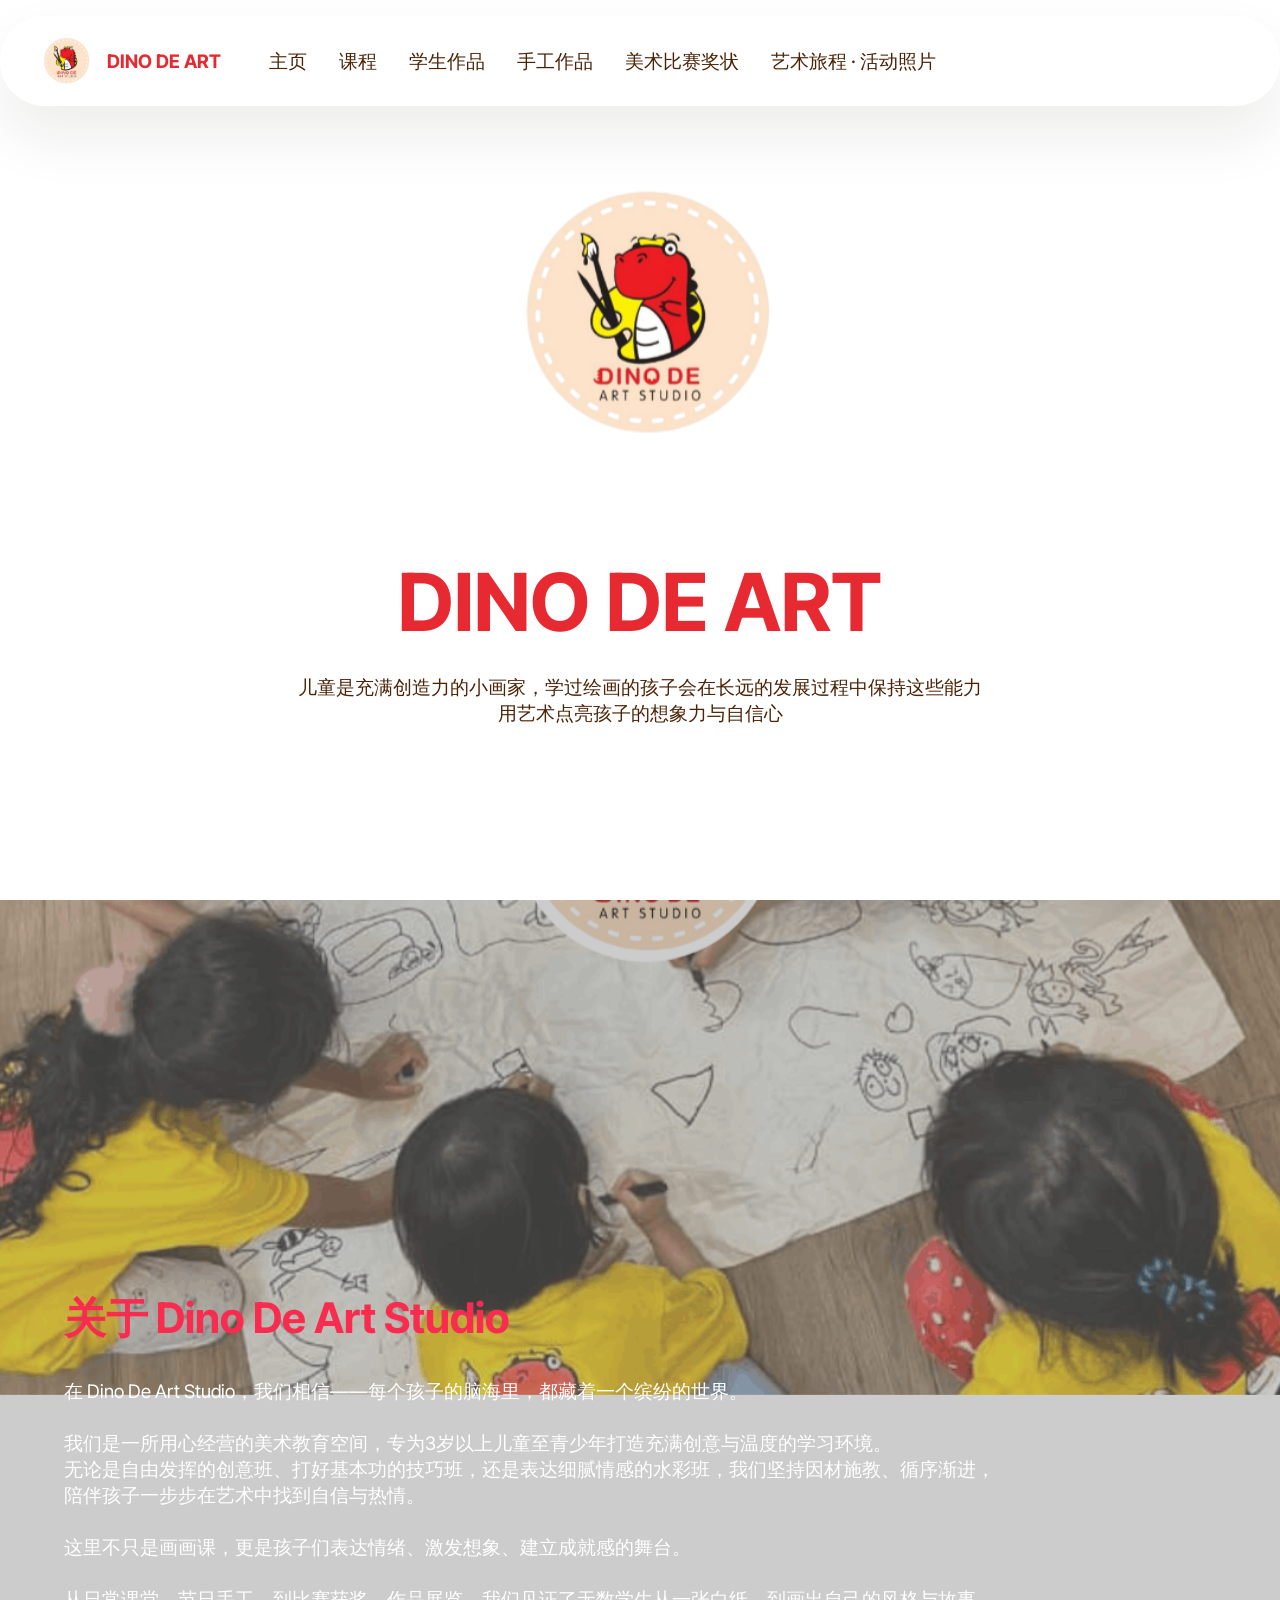
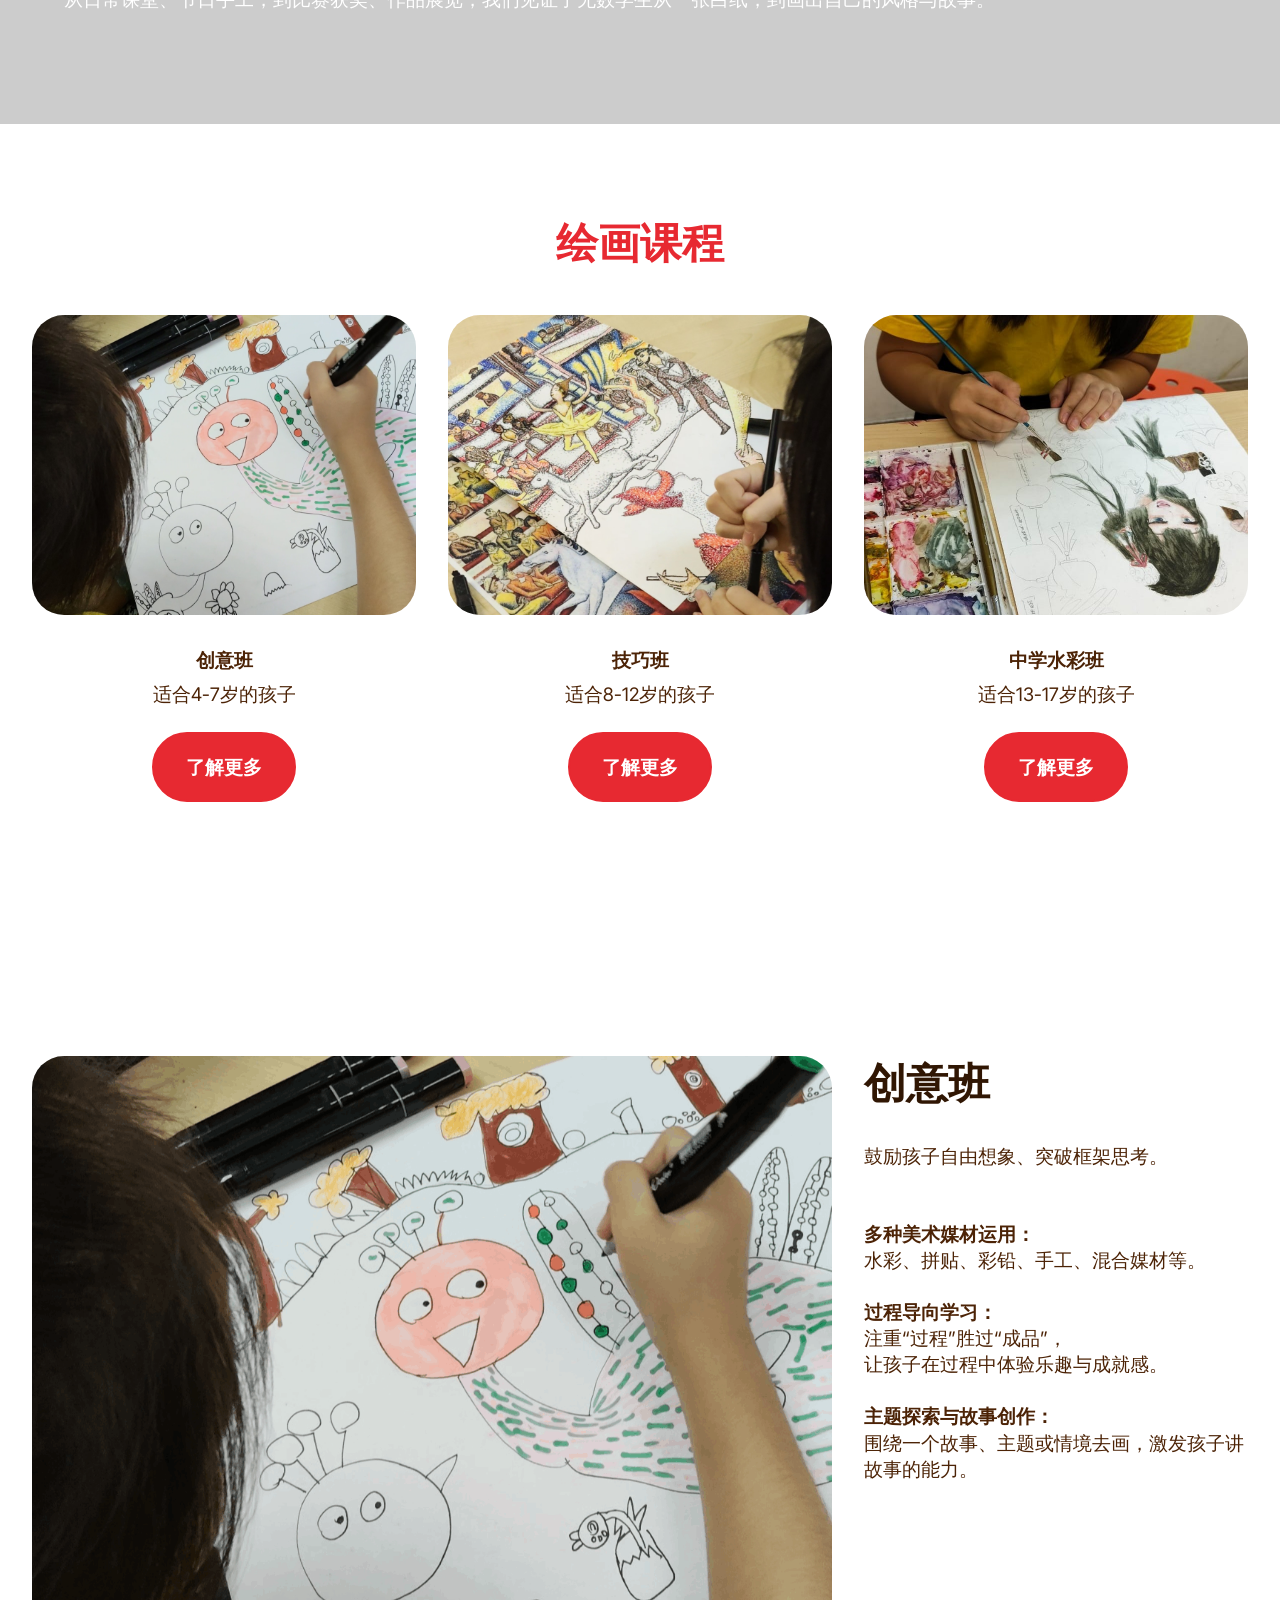
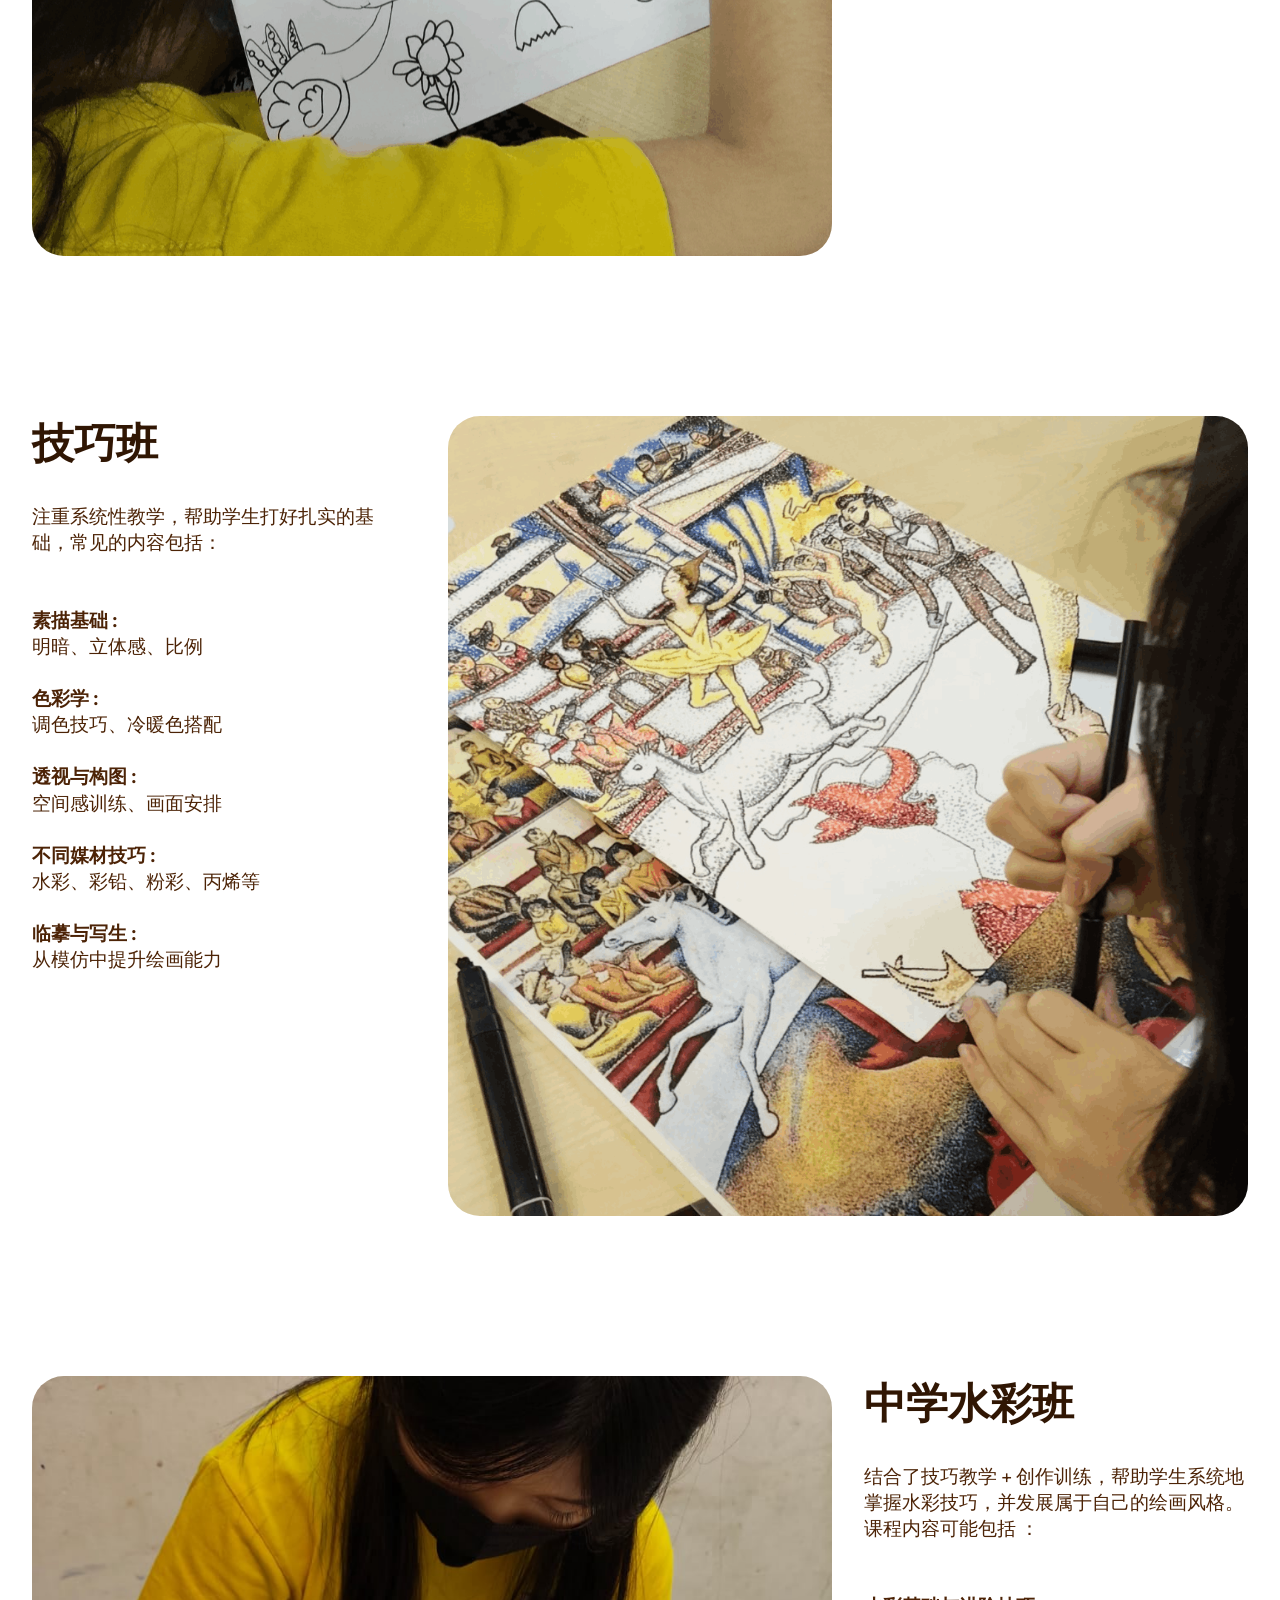
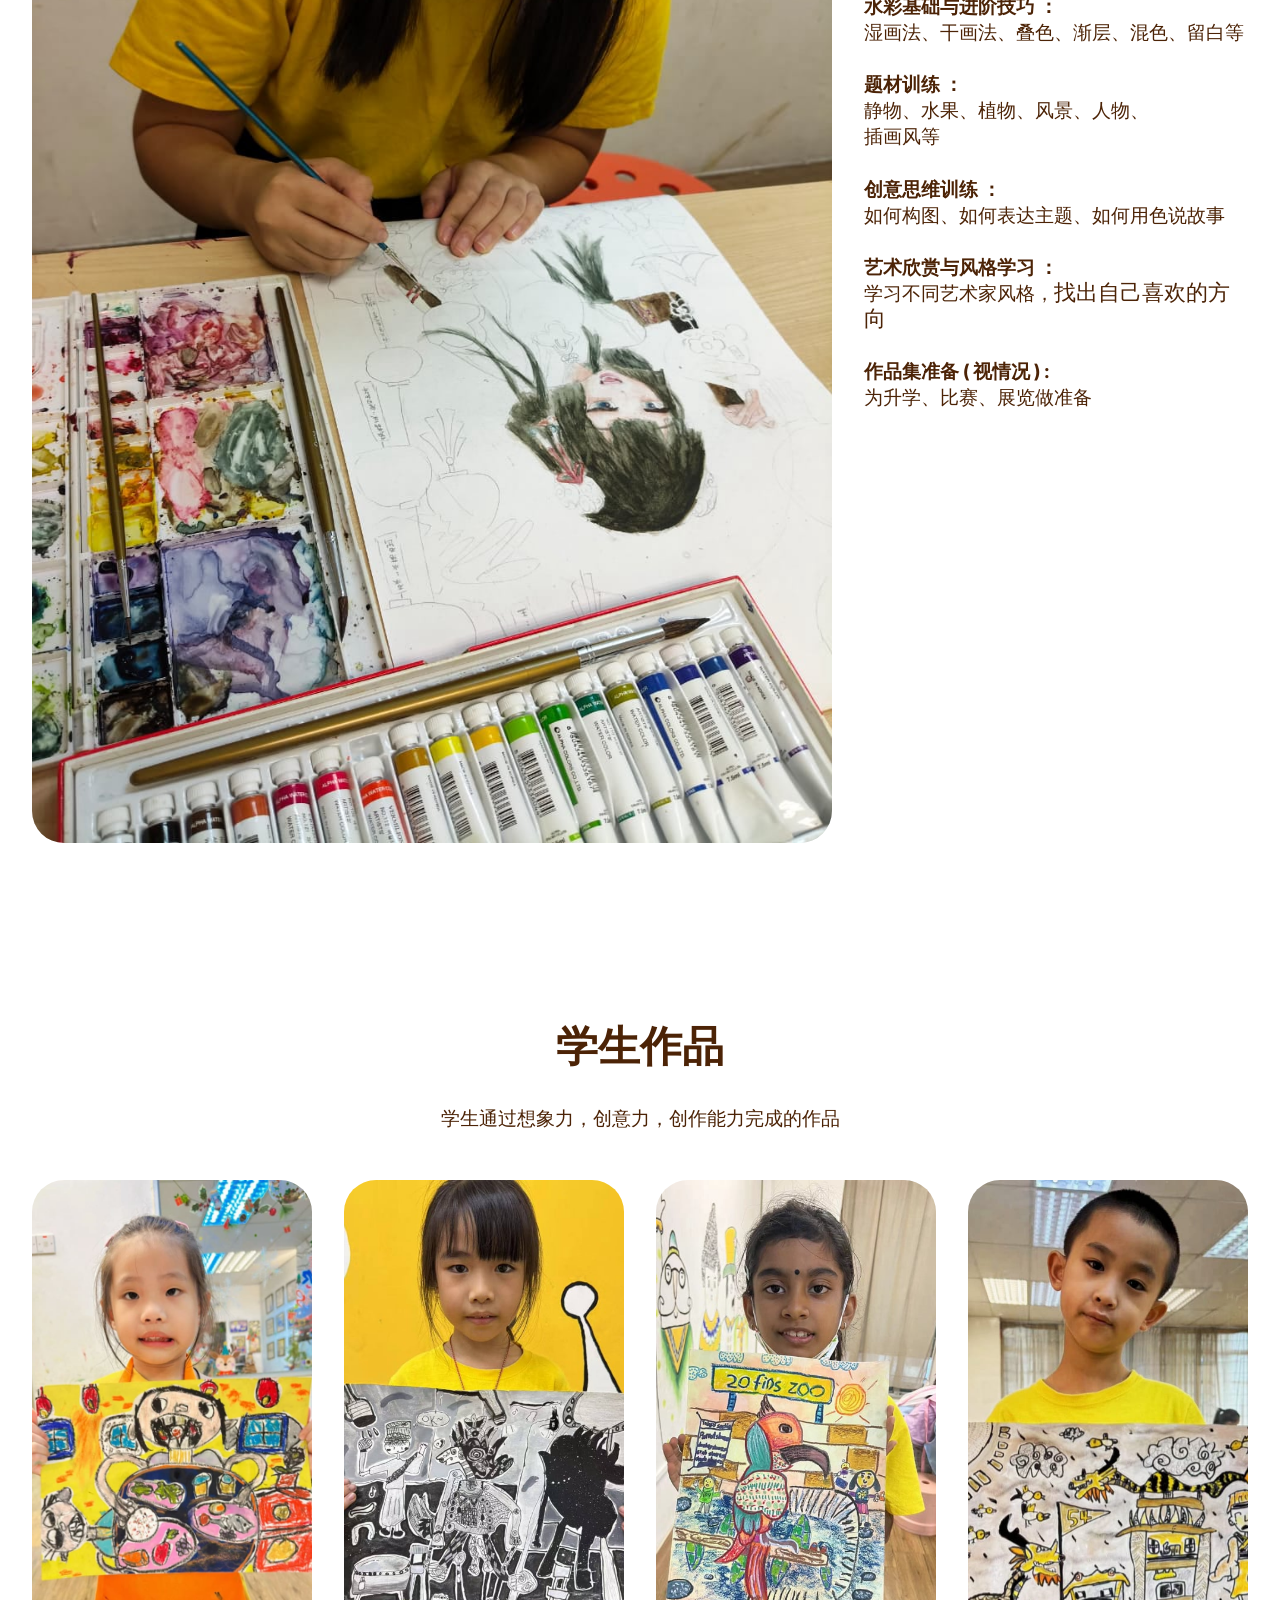
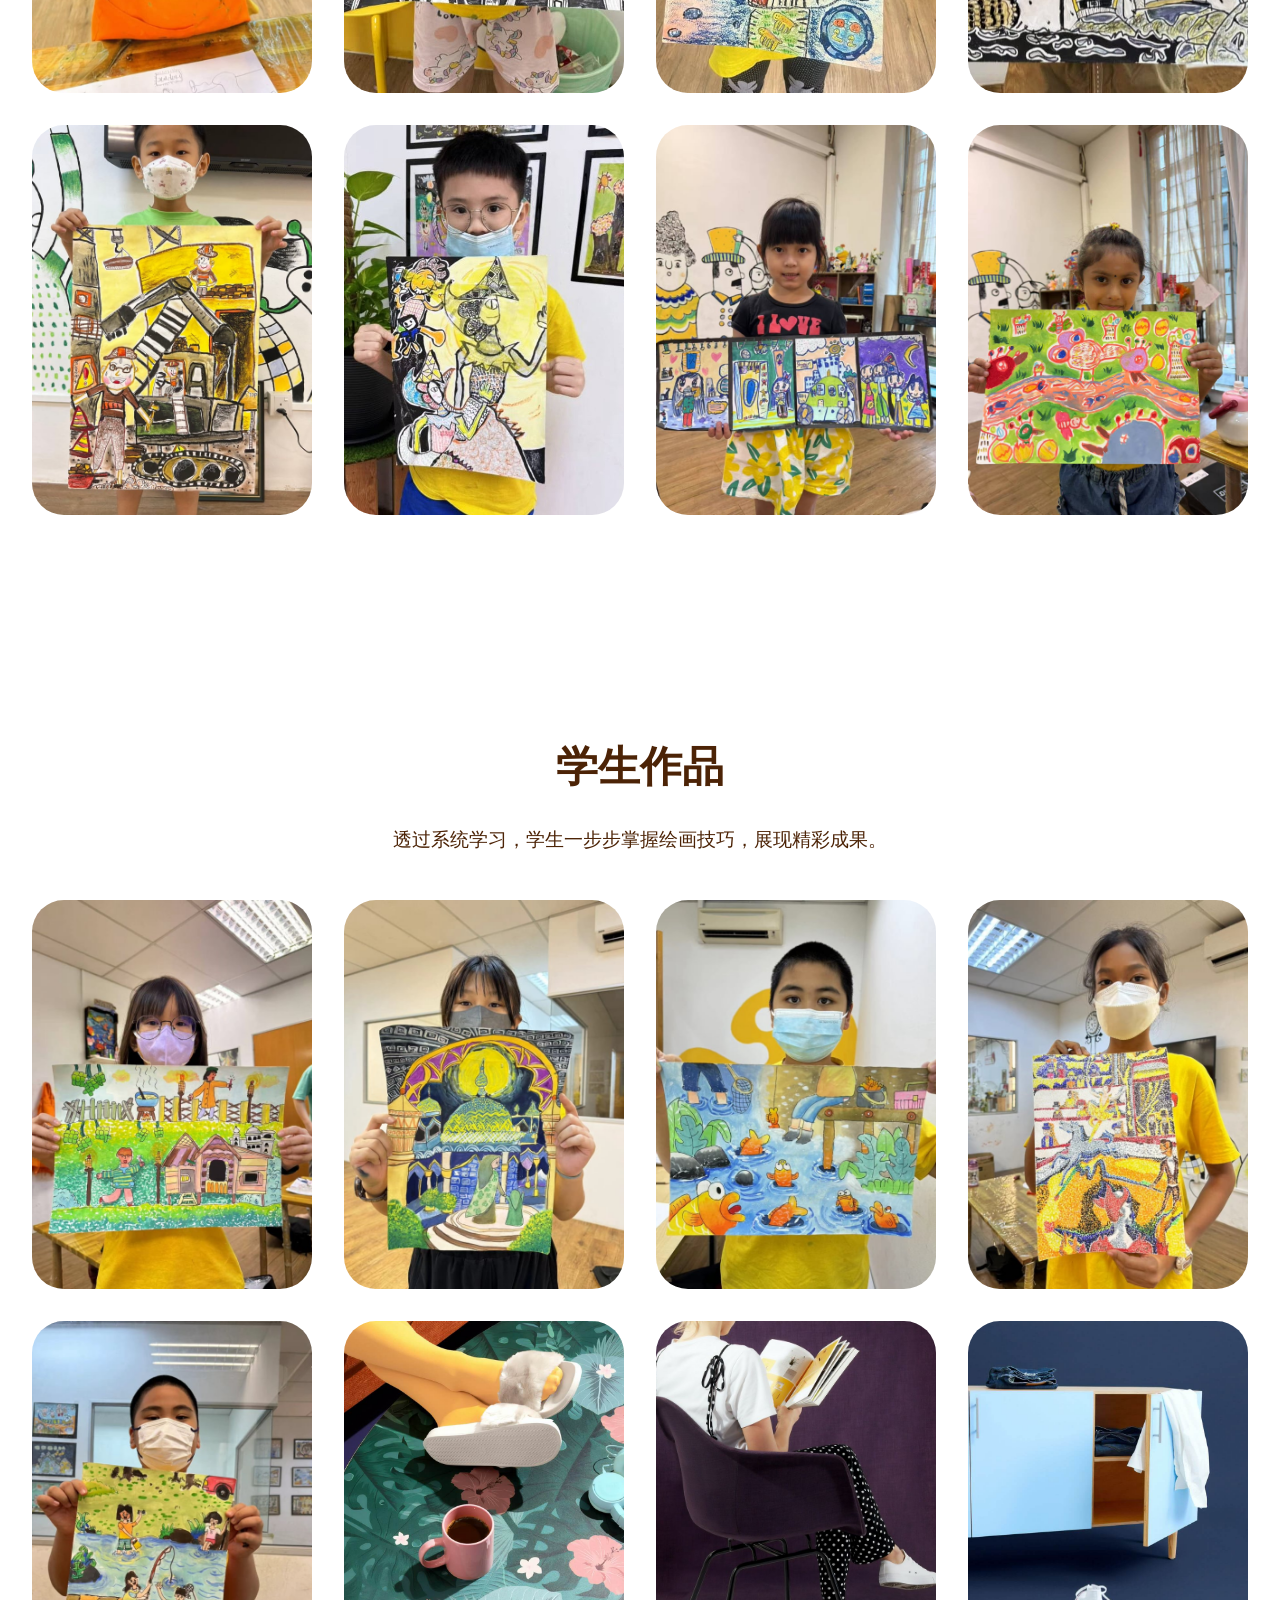
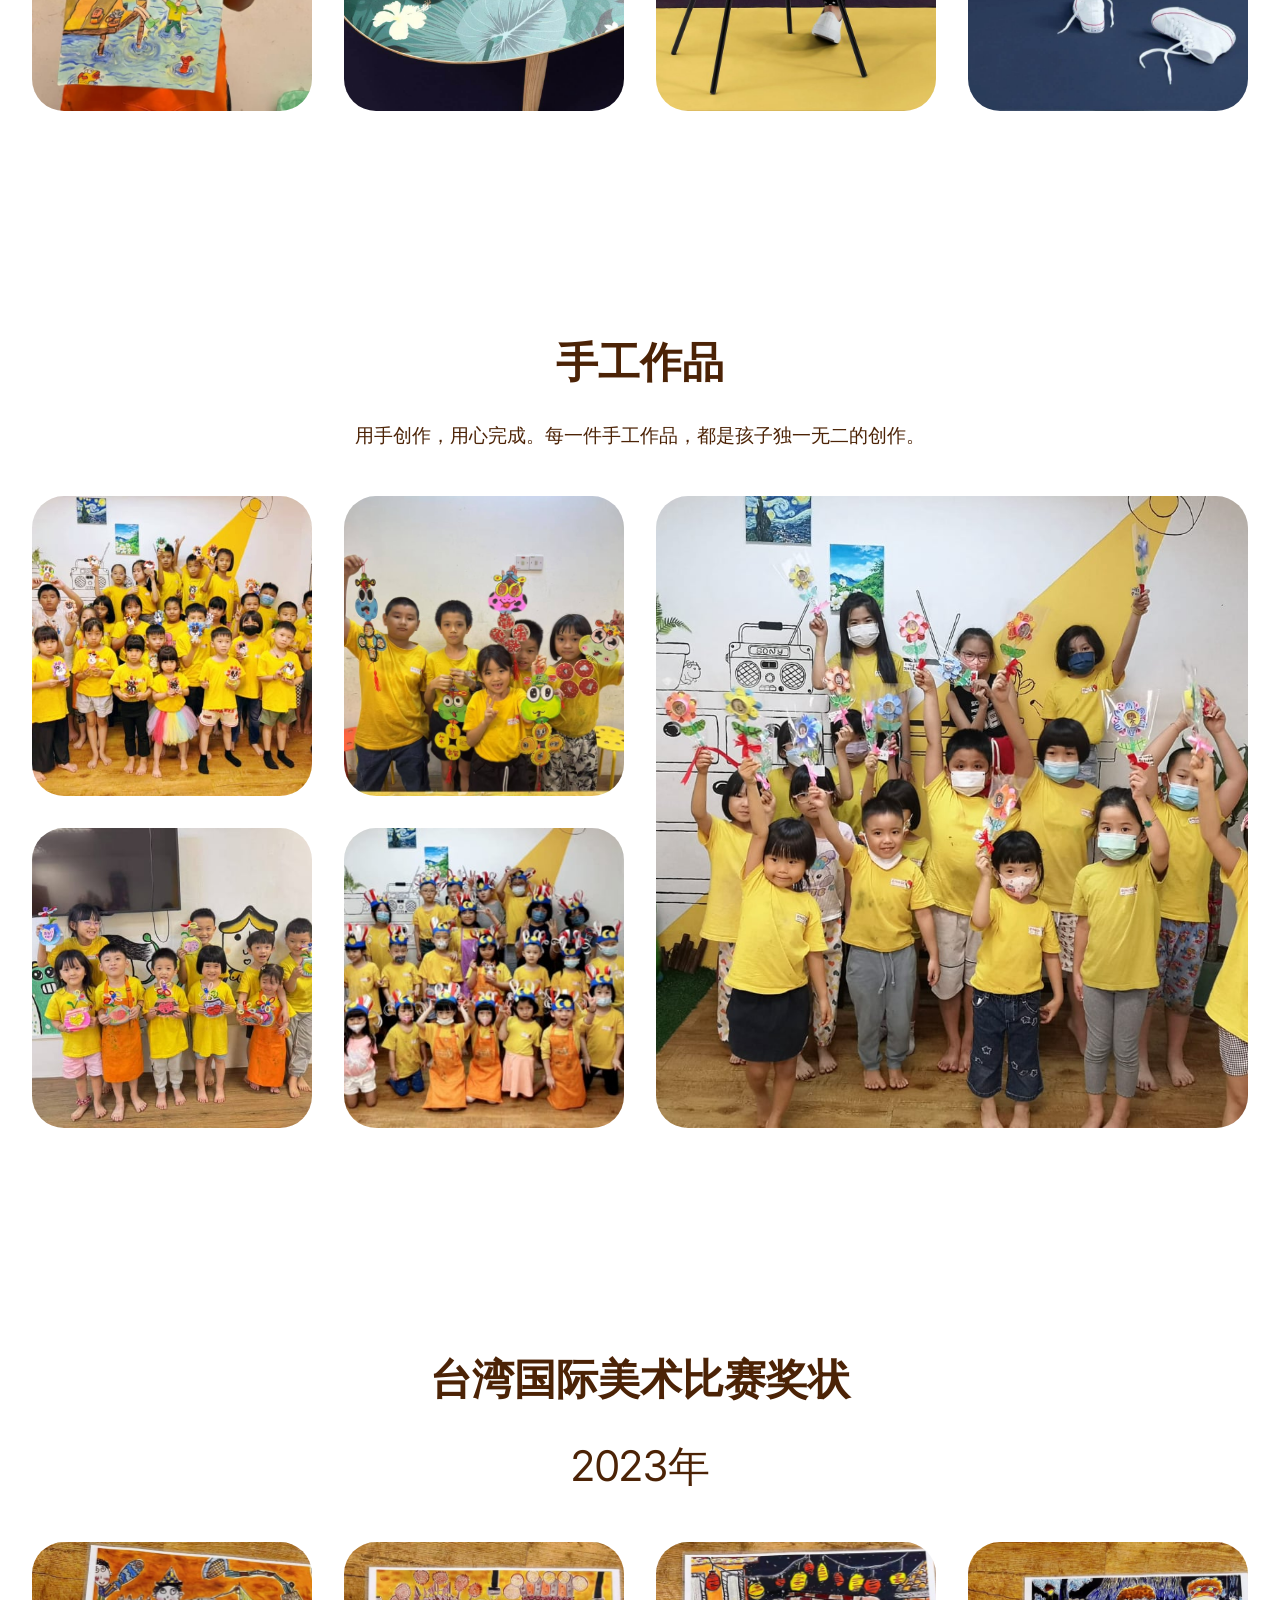
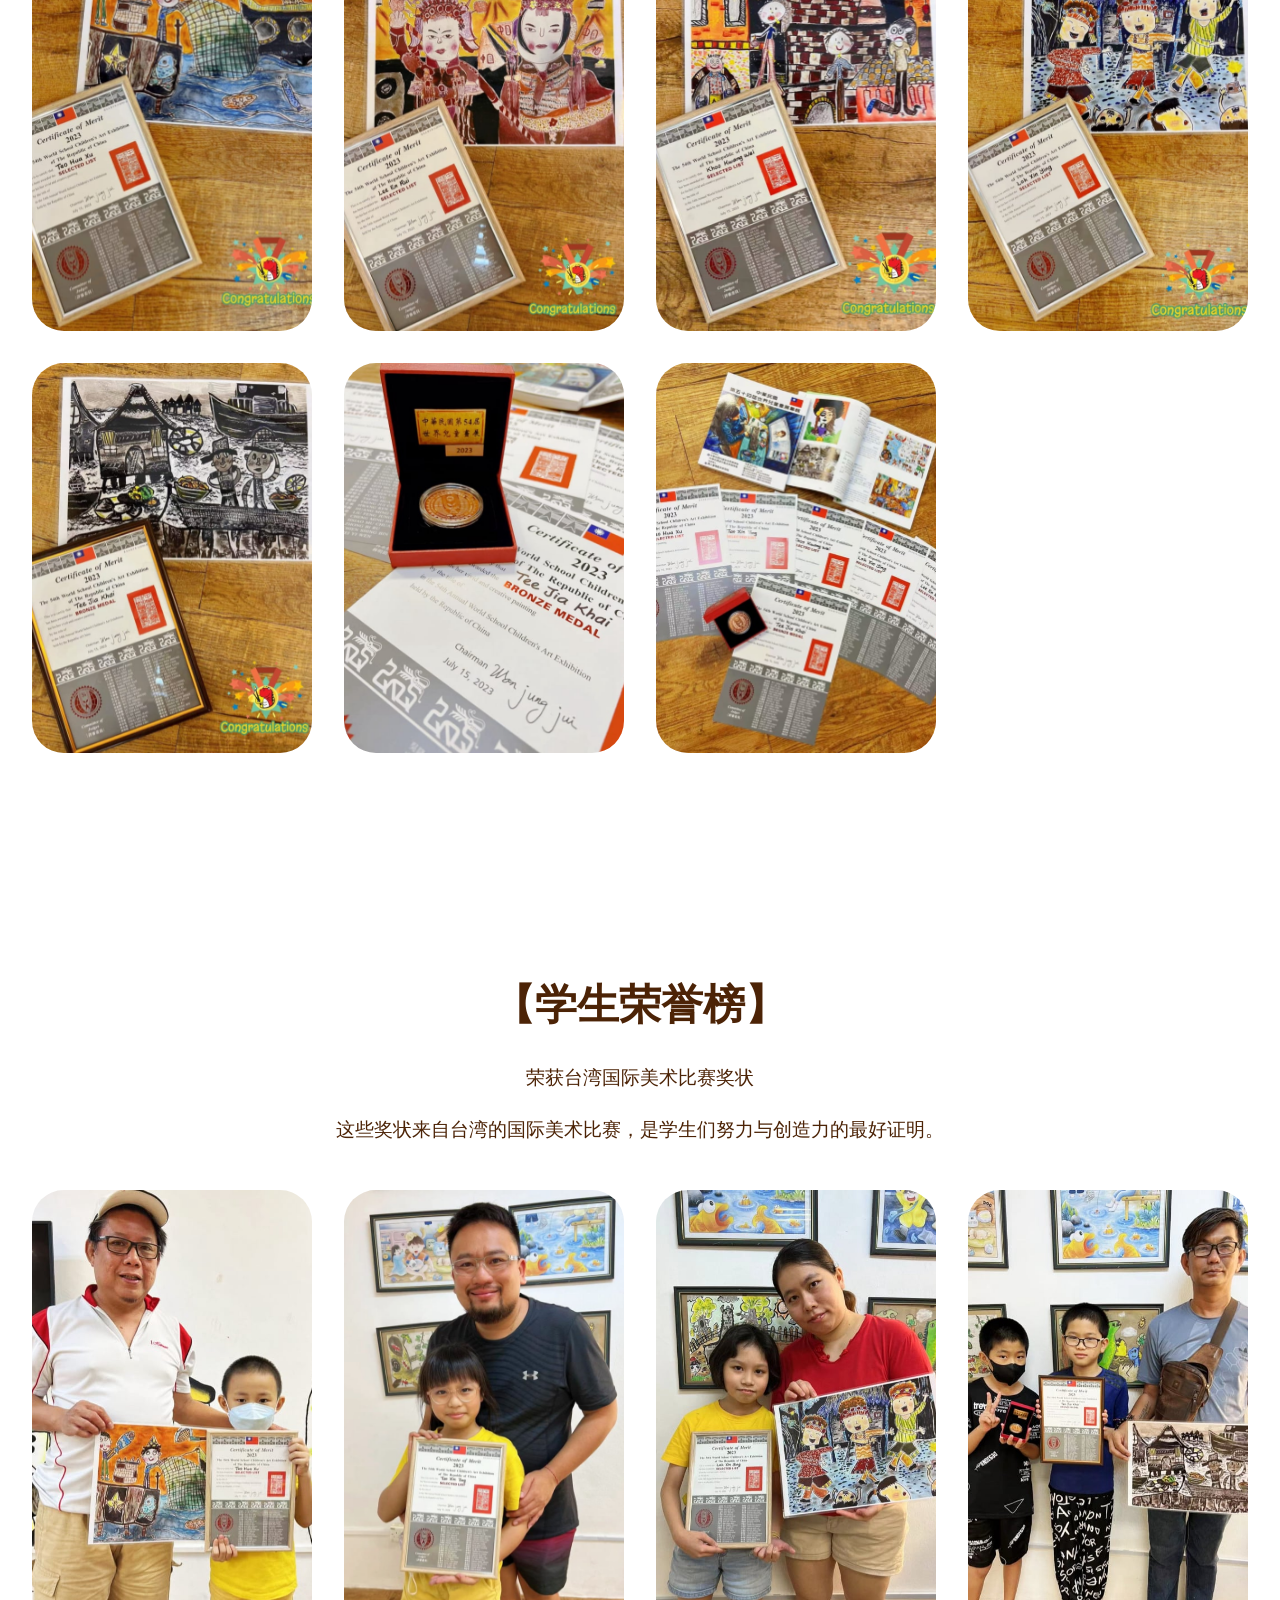
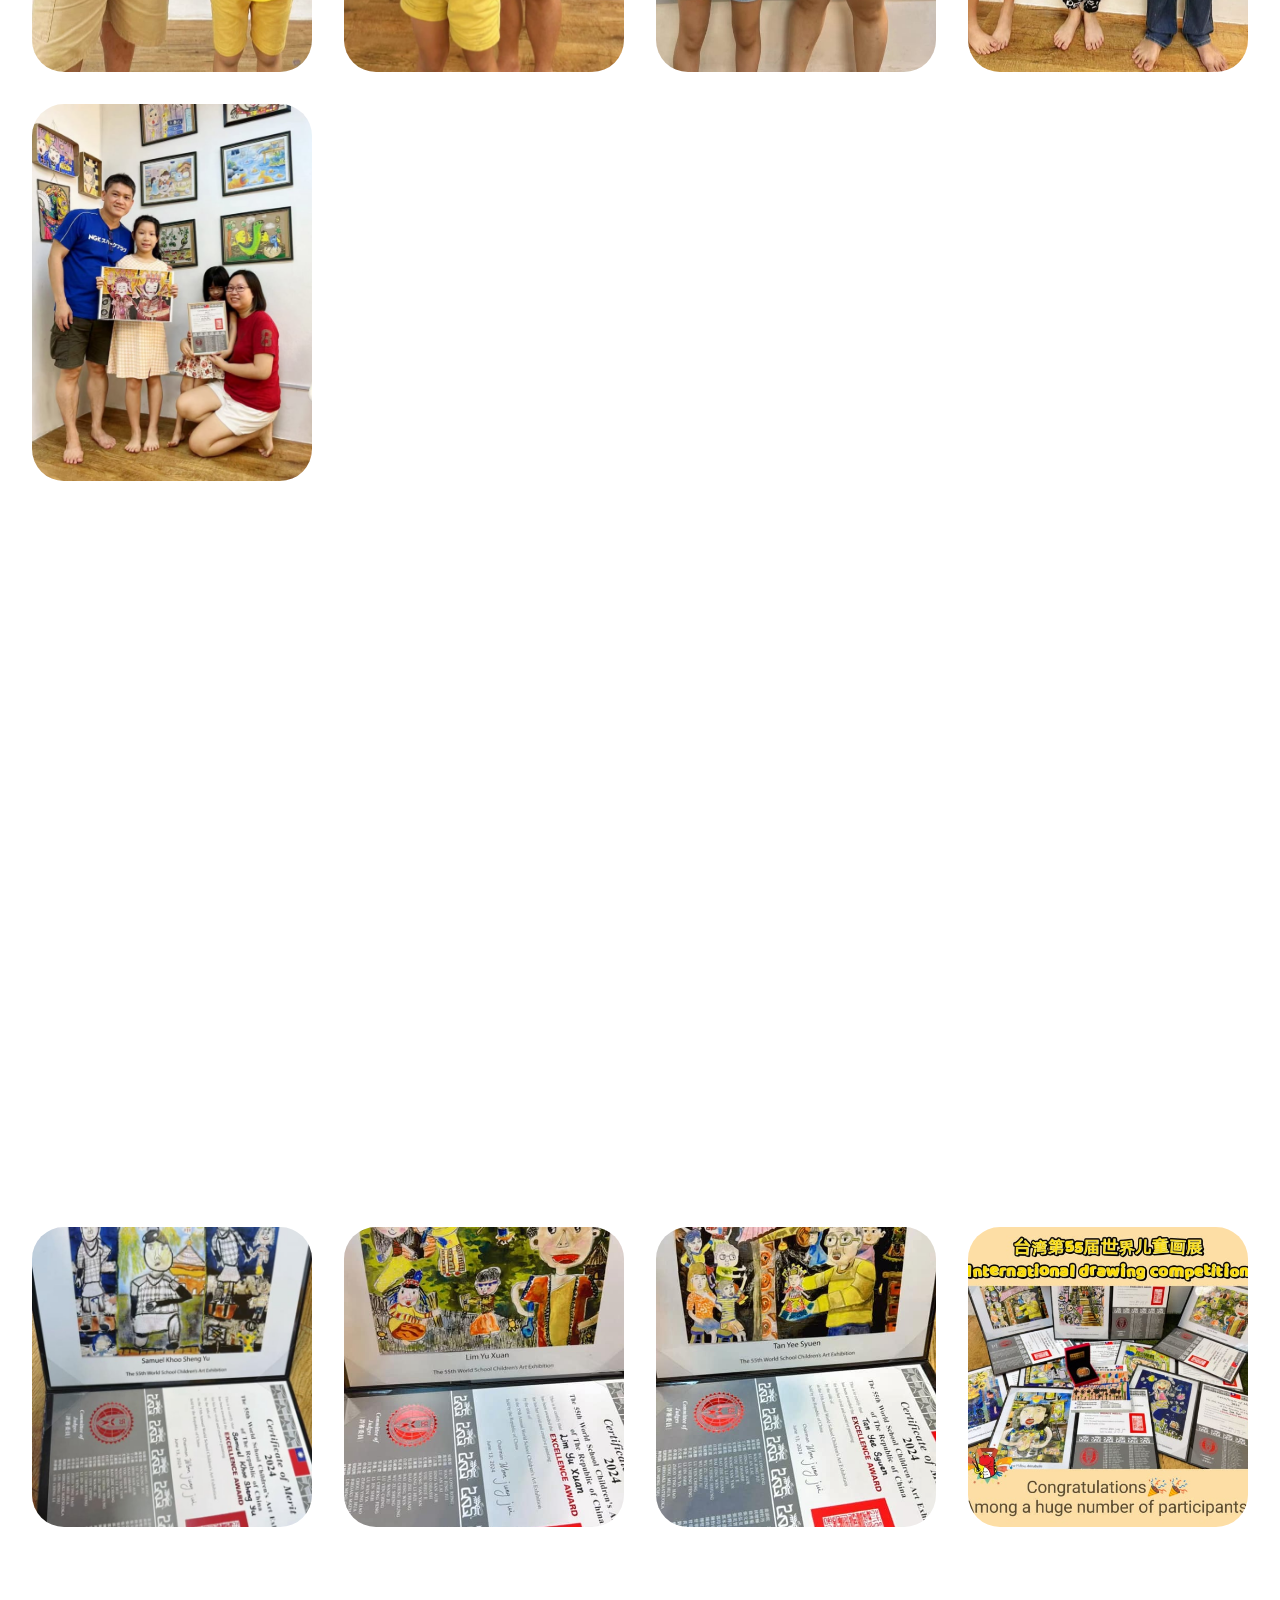
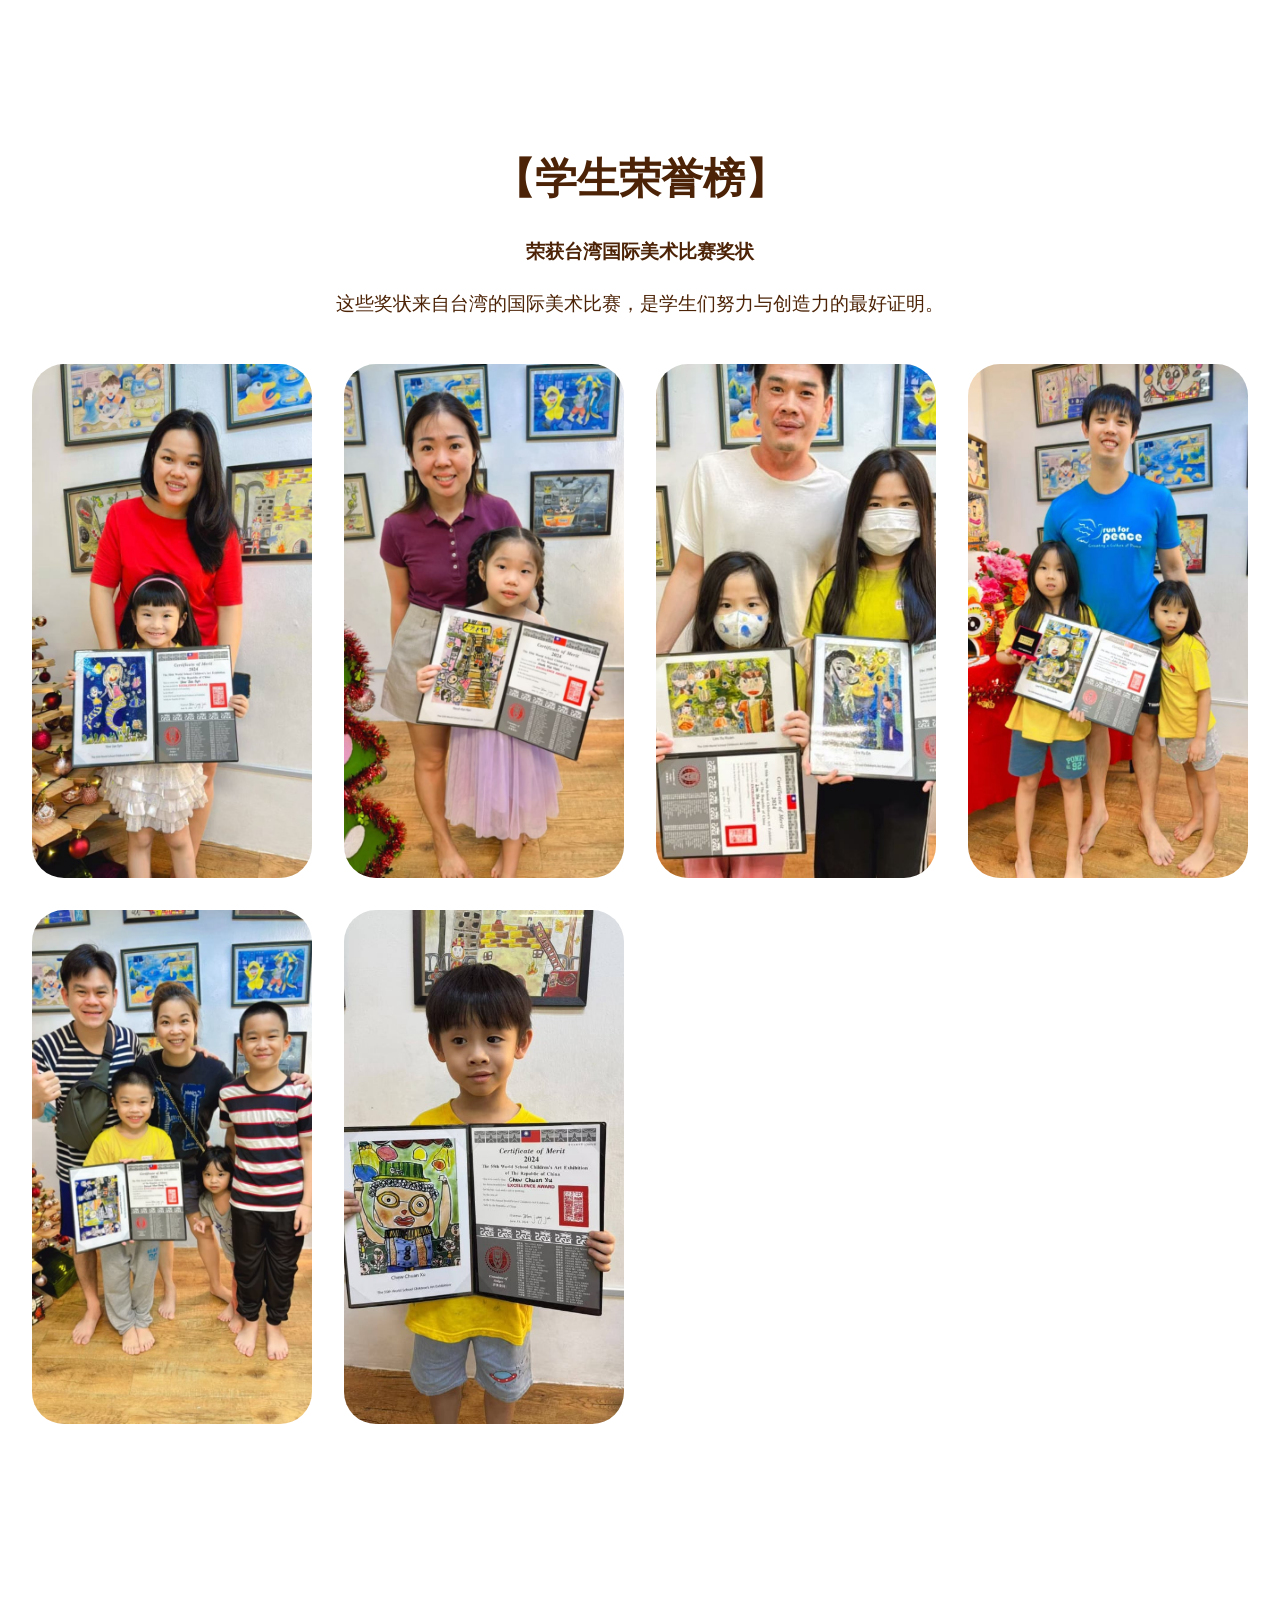
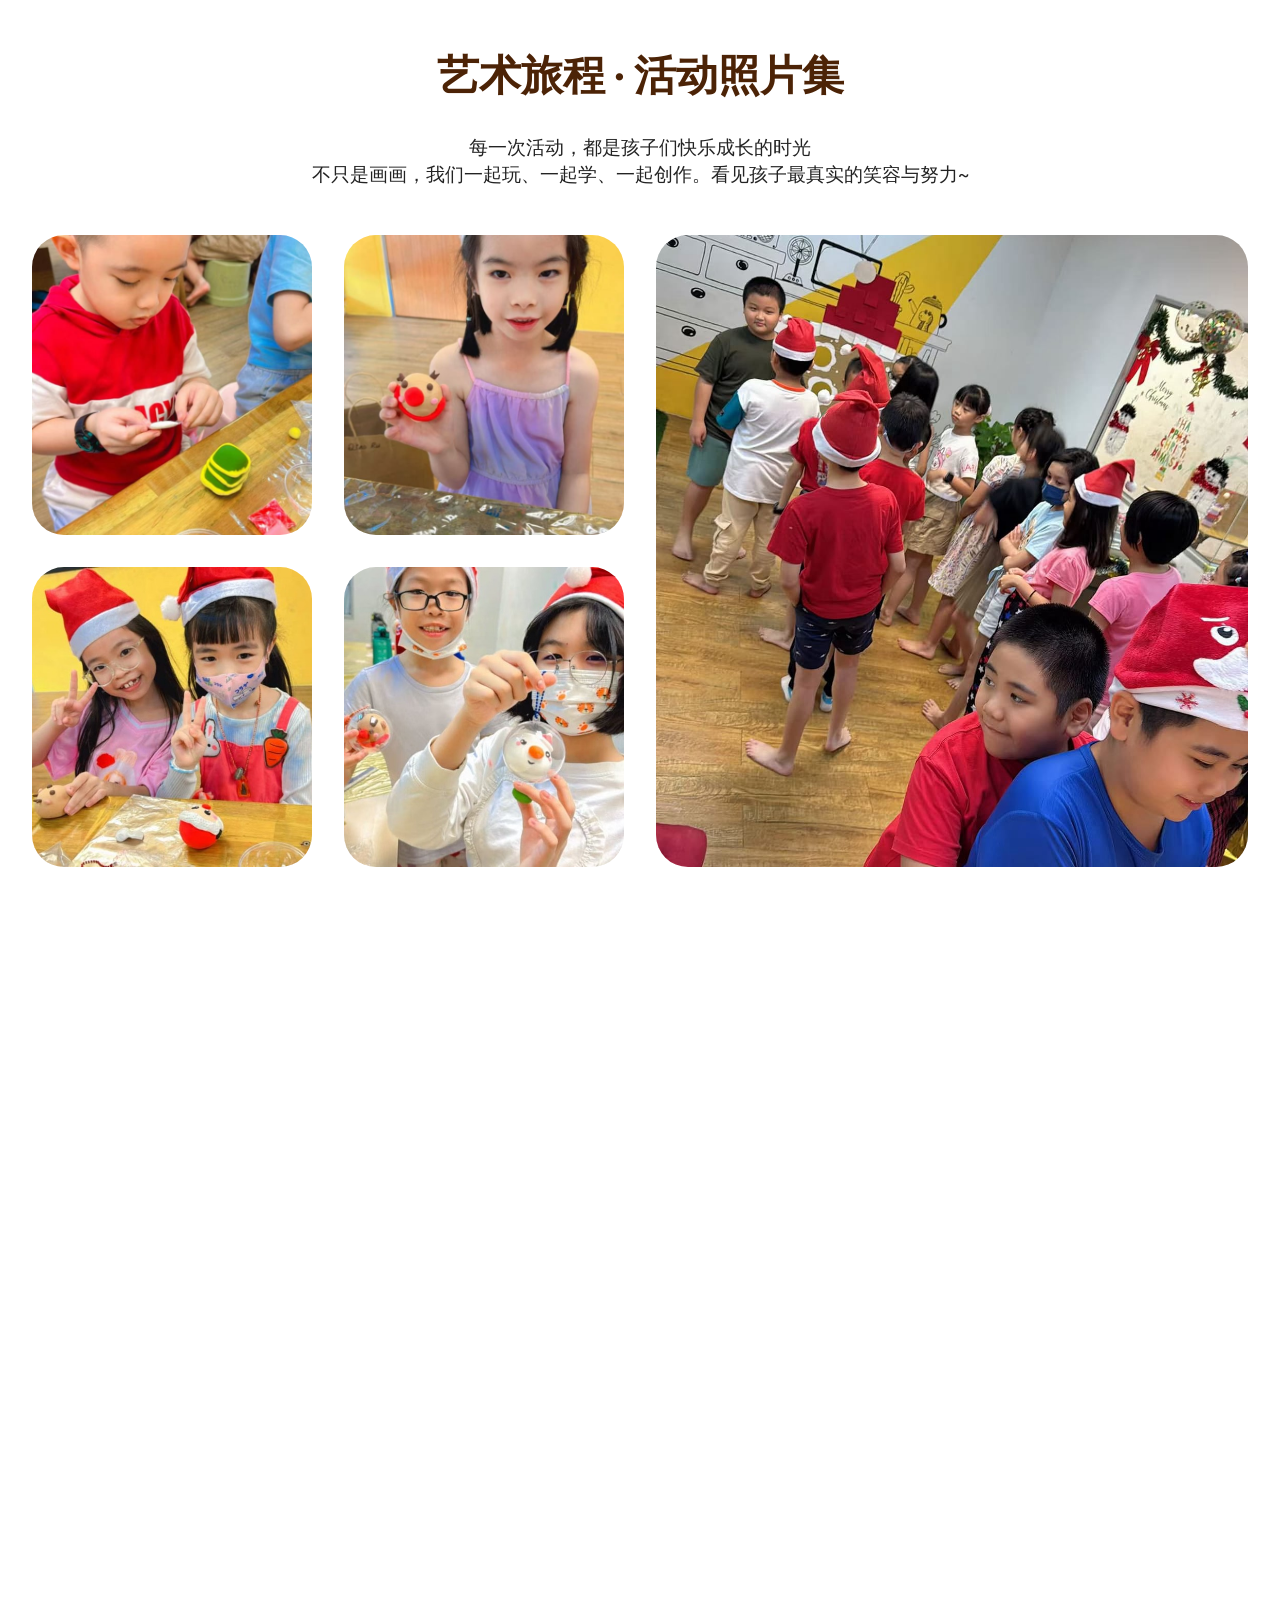
==== commit 44741c49: "create github pages" ====
--- a/dinodeart.html
+++ b/dinodeart.html
@@ -23,7 +23,7 @@
   <link rel="stylesheet" href="assets/theme/css/style.css">
   <link rel="preload" href="https://fonts.googleapis.com/css?family=Inter+Tight:100,200,300,400,500,600,700,800,900,100i,200i,300i,400i,500i,600i,700i,800i,900i&display=swap" as="style" onload="this.onload=null;this.rel='stylesheet'">
   <noscript><link rel="stylesheet" href="https://fonts.googleapis.com/css?family=Inter+Tight:100,200,300,400,500,600,700,800,900,100i,200i,300i,400i,500i,600i,700i,800i,900i&display=swap"></noscript>
-  <link rel="preload" as="style" href="assets/mobirise/css/mbr-additional.css?v=Z7IVl1"><link rel="stylesheet" href="assets/mobirise/css/mbr-additional.css?v=Z7IVl1" type="text/css">
+  <link rel="preload" as="style" href="assets/mobirise/css/mbr-additional.css?v=Bbyq63"><link rel="stylesheet" href="assets/mobirise/css/mbr-additional.css?v=Bbyq63" type="text/css">
 
   
   
@@ -280,44 +280,44 @@
         
         <div class="row mbr-gallery">
             <div class="col-12 col-md-6 col-lg-3 item gallery-image">
-                <div class="item-wrapper mb-3" data-toggle="modal" data-bs-toggle="modal" data-target="#uYVJd2Xdgo-modal" data-bs-target="#uYVJd2Xdgo-modal">
-                    <img class="w-100" src="assets/images/485138599-618409171069457-5395166401832098136-n-646x1148.jpg" alt="Mobirise Website Builder" data-slide-to="0" data-bs-slide-to="0" data-target="#lb-uYVJd2Xdgo" data-bs-target="#lb-uYVJd2Xdgo">
-                    <div class="icon-wrapper">
-                        <span class="mobi-mbri mobi-mbri-search mbr-iconfont mbr-iconfont-btn"></span>
-                    </div>
-                </div>
-                
-            </div>
-            <div class="col-12 col-md-6 col-lg-3 item gallery-image">
-                <div class="item-wrapper mb-3" data-toggle="modal" data-bs-toggle="modal" data-target="#uYVJd2Xdgo-modal" data-bs-target="#uYVJd2Xdgo-modal">
-                    <img class="w-100" src="assets/images/498653868-663265176583856-192575384657530421-n-646x862.jpg" alt="Mobirise Website Builder" data-slide-to="1" data-bs-slide-to="1" data-target="#lb-uYVJd2Xdgo" data-bs-target="#lb-uYVJd2Xdgo">
-                    <div class="icon-wrapper">
-                        <span class="mobi-mbri mobi-mbri-search mbr-iconfont mbr-iconfont-btn"></span>
-                    </div>
-                </div>
-                
-            </div>
-            <div class="col-12 col-md-6 col-lg-3 item gallery-image">
-                <div class="item-wrapper mb-3" data-toggle="modal" data-bs-toggle="modal" data-target="#uYVJd2Xdgo-modal" data-bs-target="#uYVJd2Xdgo-modal">
-                    <img class="w-100" src="assets/images/483685579-637767489119166-886833874794912099-n-646x862.jpg" alt="Mobirise Website Builder" data-slide-to="2" data-bs-slide-to="2" data-target="#lb-uYVJd2Xdgo" data-bs-target="#lb-uYVJd2Xdgo">
-                    <div class="icon-wrapper">
-                        <span class="mobi-mbri mobi-mbri-search mbr-iconfont mbr-iconfont-btn"></span>
-                    </div>
-                </div>
-                
-            </div>
-            <div class="col-12 col-md-6 col-lg-3 item gallery-image">
-                <div class="item-wrapper mb-3" data-toggle="modal" data-bs-toggle="modal" data-target="#uYVJd2Xdgo-modal" data-bs-target="#uYVJd2Xdgo-modal">
-                    <img class="w-100" src="assets/images/483928685-637180649177850-8967432827846437241-n-646x847.jpg" alt="Mobirise Website Builder" data-slide-to="3" data-bs-slide-to="3" data-target="#lb-uYVJd2Xdgo" data-bs-target="#lb-uYVJd2Xdgo">
-                    <div class="icon-wrapper">
-                        <span class="mobi-mbri mobi-mbri-search mbr-iconfont mbr-iconfont-btn"></span>
-                    </div>
-                </div>
-                
-            </div>
-            <div class="col-12 col-md-6 col-lg-3 item gallery-image">
-                <div class="item-wrapper mb-3" data-toggle="modal" data-bs-toggle="modal" data-target="#uYVJd2Xdgo-modal" data-bs-target="#uYVJd2Xdgo-modal">
-                    <img class="w-100" src="assets/images/480858973-623981920497723-1199386843035217291-n-646x862.jpg" alt="Mobirise Website Builder" data-slide-to="4" data-bs-slide-to="4" data-target="#lb-uYVJd2Xdgo" data-bs-target="#lb-uYVJd2Xdgo">
+                <div class="item-wrapper mb-3" data-toggle="modal" data-bs-toggle="modal" data-target="#uYVN1Q6L9A-modal" data-bs-target="#uYVN1Q6L9A-modal">
+                    <img class="w-100" src="assets/images/485138599-618409171069457-5395166401832098136-n-646x1148.jpg" alt="Mobirise Website Builder" data-slide-to="0" data-bs-slide-to="0" data-target="#lb-uYVN1Q6L9A" data-bs-target="#lb-uYVN1Q6L9A">
+                    <div class="icon-wrapper">
+                        <span class="mobi-mbri mobi-mbri-search mbr-iconfont mbr-iconfont-btn"></span>
+                    </div>
+                </div>
+                
+            </div>
+            <div class="col-12 col-md-6 col-lg-3 item gallery-image">
+                <div class="item-wrapper mb-3" data-toggle="modal" data-bs-toggle="modal" data-target="#uYVN1Q6L9A-modal" data-bs-target="#uYVN1Q6L9A-modal">
+                    <img class="w-100" src="assets/images/498653868-663265176583856-192575384657530421-n-646x862.jpg" alt="Mobirise Website Builder" data-slide-to="1" data-bs-slide-to="1" data-target="#lb-uYVN1Q6L9A" data-bs-target="#lb-uYVN1Q6L9A">
+                    <div class="icon-wrapper">
+                        <span class="mobi-mbri mobi-mbri-search mbr-iconfont mbr-iconfont-btn"></span>
+                    </div>
+                </div>
+                
+            </div>
+            <div class="col-12 col-md-6 col-lg-3 item gallery-image">
+                <div class="item-wrapper mb-3" data-toggle="modal" data-bs-toggle="modal" data-target="#uYVN1Q6L9A-modal" data-bs-target="#uYVN1Q6L9A-modal">
+                    <img class="w-100" src="assets/images/483685579-637767489119166-886833874794912099-n-646x862.jpg" alt="Mobirise Website Builder" data-slide-to="2" data-bs-slide-to="2" data-target="#lb-uYVN1Q6L9A" data-bs-target="#lb-uYVN1Q6L9A">
+                    <div class="icon-wrapper">
+                        <span class="mobi-mbri mobi-mbri-search mbr-iconfont mbr-iconfont-btn"></span>
+                    </div>
+                </div>
+                
+            </div>
+            <div class="col-12 col-md-6 col-lg-3 item gallery-image">
+                <div class="item-wrapper mb-3" data-toggle="modal" data-bs-toggle="modal" data-target="#uYVN1Q6L9A-modal" data-bs-target="#uYVN1Q6L9A-modal">
+                    <img class="w-100" src="assets/images/483928685-637180649177850-8967432827846437241-n-646x847.jpg" alt="Mobirise Website Builder" data-slide-to="3" data-bs-slide-to="3" data-target="#lb-uYVN1Q6L9A" data-bs-target="#lb-uYVN1Q6L9A">
+                    <div class="icon-wrapper">
+                        <span class="mobi-mbri mobi-mbri-search mbr-iconfont mbr-iconfont-btn"></span>
+                    </div>
+                </div>
+                
+            </div>
+            <div class="col-12 col-md-6 col-lg-3 item gallery-image">
+                <div class="item-wrapper mb-3" data-toggle="modal" data-bs-toggle="modal" data-target="#uYVN1Q6L9A-modal" data-bs-target="#uYVN1Q6L9A-modal">
+                    <img class="w-100" src="assets/images/480858973-623981920497723-1199386843035217291-n-646x862.jpg" alt="Mobirise Website Builder" data-slide-to="4" data-bs-slide-to="4" data-target="#lb-uYVN1Q6L9A" data-bs-target="#lb-uYVN1Q6L9A">
                     <div class="icon-wrapper">
                         <span class="mobi-mbri mobi-mbri-search mbr-iconfont mbr-iconfont-btn"></span>
                     </div>
@@ -326,38 +326,38 @@
             </div>
             
             <div class="col-12 col-md-6 col-lg-3 item gallery-image">
-                <div class="item-wrapper mb-3" data-toggle="modal" data-bs-toggle="modal" data-target="#uYVJd2Xdgo-modal" data-bs-target="#uYVJd2Xdgo-modal">
-                    <img class="w-100" src="assets/images/528174629-725447440365629-1421965768200702043-n-646x862.jpeg" alt="Mobirise Website Builder" data-slide-to="5" data-bs-slide-to="5" data-target="#lb-uYVJd2Xdgo" data-bs-target="#lb-uYVJd2Xdgo">
-                    <div class="icon-wrapper">
-                        <span class="mobi-mbri mobi-mbri-search mbr-iconfont mbr-iconfont-btn"></span>
-                    </div>
-                </div>
-                
-            </div>
-            <div class="col-12 col-md-6 col-lg-3 item gallery-image">
-                <div class="item-wrapper mb-3" data-toggle="modal" data-bs-toggle="modal" data-target="#uYVJd2Xdgo-modal" data-bs-target="#uYVJd2Xdgo-modal">
-                    <img class="w-100" src="assets/images/541790174-746552038255169-1715717892728016700-n-646x862.jpg" alt="Mobirise Website Builder" data-slide-to="6" data-bs-slide-to="6" data-target="#lb-uYVJd2Xdgo" data-bs-target="#lb-uYVJd2Xdgo">
+                <div class="item-wrapper mb-3" data-toggle="modal" data-bs-toggle="modal" data-target="#uYVN1Q6L9A-modal" data-bs-target="#uYVN1Q6L9A-modal">
+                    <img class="w-100" src="assets/images/528174629-725447440365629-1421965768200702043-n-646x862.jpeg" alt="Mobirise Website Builder" data-slide-to="5" data-bs-slide-to="5" data-target="#lb-uYVN1Q6L9A" data-bs-target="#lb-uYVN1Q6L9A">
+                    <div class="icon-wrapper">
+                        <span class="mobi-mbri mobi-mbri-search mbr-iconfont mbr-iconfont-btn"></span>
+                    </div>
+                </div>
+                
+            </div>
+            <div class="col-12 col-md-6 col-lg-3 item gallery-image">
+                <div class="item-wrapper mb-3" data-toggle="modal" data-bs-toggle="modal" data-target="#uYVN1Q6L9A-modal" data-bs-target="#uYVN1Q6L9A-modal">
+                    <img class="w-100" src="assets/images/541790174-746552038255169-1715717892728016700-n-646x862.jpg" alt="Mobirise Website Builder" data-slide-to="6" data-bs-slide-to="6" data-target="#lb-uYVN1Q6L9A" data-bs-target="#lb-uYVN1Q6L9A">
                     <div class="icon-wrapper">
                         <span class="mobi-mbri mobi-mbri-search mbr-iconfont mbr-iconfont-btn"></span>
                     </div>
                 </div>
                 
             </div><div class="col-12 col-md-6 col-lg-3 item gallery-image">
-                <div class="item-wrapper mb-3" data-toggle="modal" data-bs-toggle="modal" data-target="#uYVJd2Xdgo-modal" data-bs-target="#uYVJd2Xdgo-modal">
-                    <img class="w-100" src="assets/images/528148116-724125947164445-1382794006450656249-n-1280x1707.jpg" alt="Mobirise Website Builder" data-slide-to="7" data-bs-slide-to="7" data-target="#lb-uYVJd2Xdgo" data-bs-target="#lb-uYVJd2Xdgo">
-                    <div class="icon-wrapper">
-                        <span class="mobi-mbri mobi-mbri-search mbr-iconfont mbr-iconfont-btn"></span>
-                    </div>
-                </div>
-                
-            </div>
-        </div>
-
-        <div class="modal mbr-slider" tabindex="-1" role="dialog" aria-hidden="true" id="uYVJd2Xdgo-modal">
+                <div class="item-wrapper mb-3" data-toggle="modal" data-bs-toggle="modal" data-target="#uYVN1Q6L9A-modal" data-bs-target="#uYVN1Q6L9A-modal">
+                    <img class="w-100" src="assets/images/528148116-724125947164445-1382794006450656249-n-1280x1707.jpg" alt="Mobirise Website Builder" data-slide-to="7" data-bs-slide-to="7" data-target="#lb-uYVN1Q6L9A" data-bs-target="#lb-uYVN1Q6L9A">
+                    <div class="icon-wrapper">
+                        <span class="mobi-mbri mobi-mbri-search mbr-iconfont mbr-iconfont-btn"></span>
+                    </div>
+                </div>
+                
+            </div>
+        </div>
+
+        <div class="modal mbr-slider" tabindex="-1" role="dialog" aria-hidden="true" id="uYVN1Q6L9A-modal">
             <div class="modal-dialog" role="document">
                 <div class="modal-content">
                     <div class="modal-body">
-                        <div class="carousel slide" data-pause="false" data-bs-pause="false" id="lb-uYVJd2Xdgo" data-interval="5000" data-bs-interval="5000">
+                        <div class="carousel slide" data-pause="false" data-bs-pause="false" id="lb-uYVN1Q6L9A" data-interval="5000" data-bs-interval="5000">
                             <div class="carousel-inner">
                                 <div class="carousel-item active">
                                     <img class="d-block w-100" src="assets/images/485138599-618409171069457-5395166401832098136-n-646x1148.jpg" alt="Mobirise Website Builder">
@@ -385,22 +385,22 @@
                                 </div>
                             </div>
                             <ol class="carousel-indicators">
-                                <li data-slide-to="0" data-bs-slide-to="0" class="active" data-target="#lb-uYVJd2Xdgo" data-bs-target="#lb-uYVJd2Xdgo"></li>
-                                <li data-slide-to="1" data-bs-slide-to="1" data-target="#lb-uYVJd2Xdgo" data-bs-target="#lb-uYVJd2Xdgo"></li>
-                                <li data-slide-to="2" data-bs-slide-to="2" data-target="#lb-uYVJd2Xdgo" data-bs-target="#lb-uYVJd2Xdgo"></li>
-                                <li data-slide-to="3" data-bs-slide-to="3" data-target="#lb-uYVJd2Xdgo" data-bs-target="#lb-uYVJd2Xdgo"></li>
-                                <li data-slide-to="4" data-bs-slide-to="4" data-target="#lb-uYVJd2Xdgo" data-bs-target="#lb-uYVJd2Xdgo"></li>
-                                <li data-slide-to="5" data-bs-slide-to="5" data-target="#lb-uYVJd2Xdgo" data-bs-target="#lb-uYVJd2Xdgo"></li>
-                                <li data-slide-to="6" data-bs-slide-to="6" data-target="#lb-uYVJd2Xdgo" data-bs-target="#lb-uYVJd2Xdgo"></li><li data-slide-to="7" data-bs-slide-to="7" data-target="#lb-uYVJd2Xdgo" data-bs-target="#lb-uYVJd2Xdgo"></li>
+                                <li data-slide-to="0" data-bs-slide-to="0" class="active" data-target="#lb-uYVN1Q6L9A" data-bs-target="#lb-uYVN1Q6L9A"></li>
+                                <li data-slide-to="1" data-bs-slide-to="1" data-target="#lb-uYVN1Q6L9A" data-bs-target="#lb-uYVN1Q6L9A"></li>
+                                <li data-slide-to="2" data-bs-slide-to="2" data-target="#lb-uYVN1Q6L9A" data-bs-target="#lb-uYVN1Q6L9A"></li>
+                                <li data-slide-to="3" data-bs-slide-to="3" data-target="#lb-uYVN1Q6L9A" data-bs-target="#lb-uYVN1Q6L9A"></li>
+                                <li data-slide-to="4" data-bs-slide-to="4" data-target="#lb-uYVN1Q6L9A" data-bs-target="#lb-uYVN1Q6L9A"></li>
+                                <li data-slide-to="5" data-bs-slide-to="5" data-target="#lb-uYVN1Q6L9A" data-bs-target="#lb-uYVN1Q6L9A"></li>
+                                <li data-slide-to="6" data-bs-slide-to="6" data-target="#lb-uYVN1Q6L9A" data-bs-target="#lb-uYVN1Q6L9A"></li><li data-slide-to="7" data-bs-slide-to="7" data-target="#lb-uYVN1Q6L9A" data-bs-target="#lb-uYVN1Q6L9A"></li>
                                 
                             </ol>
                             <a role="button" href="" class="close" data-dismiss="modal" data-bs-dismiss="modal" aria-label="Close">
                             </a>
-                            <a class="carousel-control-prev carousel-control" role="button" data-slide="prev" data-bs-slide="prev" href="#lb-uYVJd2Xdgo">
+                            <a class="carousel-control-prev carousel-control" role="button" data-slide="prev" data-bs-slide="prev" href="#lb-uYVN1Q6L9A">
                                 <span class="mobi-mbri mobi-mbri-arrow-prev" aria-hidden="true"></span>
                                 <span class="sr-only visually-hidden">Previous</span>
                             </a>
-                            <a class="carousel-control-next carousel-control" role="button" data-slide="next" data-bs-slide="next" href="#lb-uYVJd2Xdgo">
+                            <a class="carousel-control-next carousel-control" role="button" data-slide="next" data-bs-slide="next" href="#lb-uYVN1Q6L9A">
                                 <span class="mobi-mbri mobi-mbri-arrow-next" aria-hidden="true"></span>
                                 <span class="sr-only visually-hidden">Next</span>
                             </a>
@@ -428,84 +428,84 @@
         
         <div class="row mbr-gallery">
             <div class="col-12 col-md-6 col-lg-3 item gallery-image">
-                <div class="item-wrapper mb-3" data-toggle="modal" data-bs-toggle="modal" data-target="#uYVJd3lIeU-modal" data-bs-target="#uYVJd3lIeU-modal">
-                    <img class="w-100" src="assets/images/485617374-619146927662348-635148664648069085-n-646x862.jpg" alt="Mobirise Website Builder" data-slide-to="0" data-bs-slide-to="0" data-target="#lb-uYVJd3lIeU" data-bs-target="#lb-uYVJd3lIeU">
-                    <div class="icon-wrapper">
-                        <span class="mobi-mbri mobi-mbri-search mbr-iconfont mbr-iconfont-btn"></span>
-                    </div>
-                </div>
-                
-            </div>
-            <div class="col-12 col-md-6 col-lg-3 item gallery-image">
-                <div class="item-wrapper mb-3" data-toggle="modal" data-bs-toggle="modal" data-target="#uYVJd3lIeU-modal" data-bs-target="#uYVJd3lIeU-modal">
-                    <img class="w-100" src="assets/images/482125849-638407402388508-1657977891350933947-n-646x862.jpg" alt="Mobirise Website Builder" data-slide-to="1" data-bs-slide-to="1" data-target="#lb-uYVJd3lIeU" data-bs-target="#lb-uYVJd3lIeU">
-                    <div class="icon-wrapper">
-                        <span class="mobi-mbri mobi-mbri-search mbr-iconfont mbr-iconfont-btn"></span>
-                    </div>
-                </div>
-                
-            </div>
-            <div class="col-12 col-md-6 col-lg-3 item gallery-image">
-                <div class="item-wrapper mb-3" data-toggle="modal" data-bs-toggle="modal" data-target="#uYVJd3lIeU-modal" data-bs-target="#uYVJd3lIeU-modal">
-                    <img class="w-100" src="assets/images/483999097-638407549055160-3813667046759210503-n-646x862.jpg" alt="Mobirise Website Builder" data-slide-to="2" data-bs-slide-to="2" data-target="#lb-uYVJd3lIeU" data-bs-target="#lb-uYVJd3lIeU">
-                    <div class="icon-wrapper">
-                        <span class="mobi-mbri mobi-mbri-search mbr-iconfont mbr-iconfont-btn"></span>
-                    </div>
-                </div>
-                
-            </div>
-            <div class="col-12 col-md-6 col-lg-3 item gallery-image">
-                <div class="item-wrapper mb-3" data-toggle="modal" data-bs-toggle="modal" data-target="#uYVJd3lIeU-modal" data-bs-target="#uYVJd3lIeU-modal">
-                    <img class="w-100" src="assets/images/484029931-638407525721829-6031820488703854664-n-646x862.jpg" alt="Mobirise Website Builder" data-slide-to="3" data-bs-slide-to="3" data-target="#lb-uYVJd3lIeU" data-bs-target="#lb-uYVJd3lIeU">
-                    <div class="icon-wrapper">
-                        <span class="mobi-mbri mobi-mbri-search mbr-iconfont mbr-iconfont-btn"></span>
-                    </div>
-                </div>
-                
-            </div>
-            <div class="col-12 col-md-6 col-lg-3 item gallery-image">
-                <div class="item-wrapper mb-3" data-toggle="modal" data-bs-toggle="modal" data-target="#uYVJd3lIeU-modal" data-bs-target="#uYVJd3lIeU-modal">
-                    <img class="w-100" src="assets/images/484797209-640026852226563-6908423281113464034-n-646x862.jpg" alt="Mobirise Website Builder" data-slide-to="4" data-bs-slide-to="4" data-target="#lb-uYVJd3lIeU" data-bs-target="#lb-uYVJd3lIeU">
-                    <div class="icon-wrapper">
-                        <span class="mobi-mbri mobi-mbri-search mbr-iconfont mbr-iconfont-btn"></span>
-                    </div>
-                </div>
-                
-            </div>
-            <div class="col-12 col-md-6 col-lg-3 item gallery-image">
-                <div class="item-wrapper mb-3" data-toggle="modal" data-bs-toggle="modal" data-target="#uYVJd3lIeU-modal" data-bs-target="#uYVJd3lIeU-modal">
-                    <img class="w-100" src="assets/images/gallery05.jpg" alt="Mobirise Website Builder" data-slide-to="5" data-bs-slide-to="5" data-target="#lb-uYVJd3lIeU" data-bs-target="#lb-uYVJd3lIeU">
-                    <div class="icon-wrapper">
-                        <span class="mobi-mbri mobi-mbri-search mbr-iconfont mbr-iconfont-btn"></span>
-                    </div>
-                </div>
-                
-            </div>
-            <div class="col-12 col-md-6 col-lg-3 item gallery-image">
-                <div class="item-wrapper mb-3" data-toggle="modal" data-bs-toggle="modal" data-target="#uYVJd3lIeU-modal" data-bs-target="#uYVJd3lIeU-modal">
-                    <img class="w-100" src="assets/images/gallery06.jpg" alt="Mobirise Website Builder" data-slide-to="6" data-bs-slide-to="6" data-target="#lb-uYVJd3lIeU" data-bs-target="#lb-uYVJd3lIeU">
-                    <div class="icon-wrapper">
-                        <span class="mobi-mbri mobi-mbri-search mbr-iconfont mbr-iconfont-btn"></span>
-                    </div>
-                </div>
-                
-            </div>
-            <div class="col-12 col-md-6 col-lg-3 item gallery-image">
-                <div class="item-wrapper mb-3" data-toggle="modal" data-bs-toggle="modal" data-target="#uYVJd3lIeU-modal" data-bs-target="#uYVJd3lIeU-modal">
-                    <img class="w-100" src="assets/images/gallery07.jpg" alt="Mobirise Website Builder" data-slide-to="7" data-bs-slide-to="7" data-target="#lb-uYVJd3lIeU" data-bs-target="#lb-uYVJd3lIeU">
-                    <div class="icon-wrapper">
-                        <span class="mobi-mbri mobi-mbri-search mbr-iconfont mbr-iconfont-btn"></span>
-                    </div>
-                </div>
-                
-            </div>
-        </div>
-
-        <div class="modal mbr-slider" tabindex="-1" role="dialog" aria-hidden="true" id="uYVJd3lIeU-modal">
+                <div class="item-wrapper mb-3" data-toggle="modal" data-bs-toggle="modal" data-target="#uYVN1Qr5zM-modal" data-bs-target="#uYVN1Qr5zM-modal">
+                    <img class="w-100" src="assets/images/485617374-619146927662348-635148664648069085-n-646x862.jpg" alt="Mobirise Website Builder" data-slide-to="0" data-bs-slide-to="0" data-target="#lb-uYVN1Qr5zM" data-bs-target="#lb-uYVN1Qr5zM">
+                    <div class="icon-wrapper">
+                        <span class="mobi-mbri mobi-mbri-search mbr-iconfont mbr-iconfont-btn"></span>
+                    </div>
+                </div>
+                
+            </div>
+            <div class="col-12 col-md-6 col-lg-3 item gallery-image">
+                <div class="item-wrapper mb-3" data-toggle="modal" data-bs-toggle="modal" data-target="#uYVN1Qr5zM-modal" data-bs-target="#uYVN1Qr5zM-modal">
+                    <img class="w-100" src="assets/images/482125849-638407402388508-1657977891350933947-n-646x862.jpg" alt="Mobirise Website Builder" data-slide-to="1" data-bs-slide-to="1" data-target="#lb-uYVN1Qr5zM" data-bs-target="#lb-uYVN1Qr5zM">
+                    <div class="icon-wrapper">
+                        <span class="mobi-mbri mobi-mbri-search mbr-iconfont mbr-iconfont-btn"></span>
+                    </div>
+                </div>
+                
+            </div>
+            <div class="col-12 col-md-6 col-lg-3 item gallery-image">
+                <div class="item-wrapper mb-3" data-toggle="modal" data-bs-toggle="modal" data-target="#uYVN1Qr5zM-modal" data-bs-target="#uYVN1Qr5zM-modal">
+                    <img class="w-100" src="assets/images/483999097-638407549055160-3813667046759210503-n-646x862.jpg" alt="Mobirise Website Builder" data-slide-to="2" data-bs-slide-to="2" data-target="#lb-uYVN1Qr5zM" data-bs-target="#lb-uYVN1Qr5zM">
+                    <div class="icon-wrapper">
+                        <span class="mobi-mbri mobi-mbri-search mbr-iconfont mbr-iconfont-btn"></span>
+                    </div>
+                </div>
+                
+            </div>
+            <div class="col-12 col-md-6 col-lg-3 item gallery-image">
+                <div class="item-wrapper mb-3" data-toggle="modal" data-bs-toggle="modal" data-target="#uYVN1Qr5zM-modal" data-bs-target="#uYVN1Qr5zM-modal">
+                    <img class="w-100" src="assets/images/484029931-638407525721829-6031820488703854664-n-646x862.jpg" alt="Mobirise Website Builder" data-slide-to="3" data-bs-slide-to="3" data-target="#lb-uYVN1Qr5zM" data-bs-target="#lb-uYVN1Qr5zM">
+                    <div class="icon-wrapper">
+                        <span class="mobi-mbri mobi-mbri-search mbr-iconfont mbr-iconfont-btn"></span>
+                    </div>
+                </div>
+                
+            </div>
+            <div class="col-12 col-md-6 col-lg-3 item gallery-image">
+                <div class="item-wrapper mb-3" data-toggle="modal" data-bs-toggle="modal" data-target="#uYVN1Qr5zM-modal" data-bs-target="#uYVN1Qr5zM-modal">
+                    <img class="w-100" src="assets/images/484797209-640026852226563-6908423281113464034-n-646x862.jpg" alt="Mobirise Website Builder" data-slide-to="4" data-bs-slide-to="4" data-target="#lb-uYVN1Qr5zM" data-bs-target="#lb-uYVN1Qr5zM">
+                    <div class="icon-wrapper">
+                        <span class="mobi-mbri mobi-mbri-search mbr-iconfont mbr-iconfont-btn"></span>
+                    </div>
+                </div>
+                
+            </div>
+            <div class="col-12 col-md-6 col-lg-3 item gallery-image">
+                <div class="item-wrapper mb-3" data-toggle="modal" data-bs-toggle="modal" data-target="#uYVN1Qr5zM-modal" data-bs-target="#uYVN1Qr5zM-modal">
+                    <img class="w-100" src="assets/images/gallery05.jpg" alt="Mobirise Website Builder" data-slide-to="5" data-bs-slide-to="5" data-target="#lb-uYVN1Qr5zM" data-bs-target="#lb-uYVN1Qr5zM">
+                    <div class="icon-wrapper">
+                        <span class="mobi-mbri mobi-mbri-search mbr-iconfont mbr-iconfont-btn"></span>
+                    </div>
+                </div>
+                
+            </div>
+            <div class="col-12 col-md-6 col-lg-3 item gallery-image">
+                <div class="item-wrapper mb-3" data-toggle="modal" data-bs-toggle="modal" data-target="#uYVN1Qr5zM-modal" data-bs-target="#uYVN1Qr5zM-modal">
+                    <img class="w-100" src="assets/images/gallery06.jpg" alt="Mobirise Website Builder" data-slide-to="6" data-bs-slide-to="6" data-target="#lb-uYVN1Qr5zM" data-bs-target="#lb-uYVN1Qr5zM">
+                    <div class="icon-wrapper">
+                        <span class="mobi-mbri mobi-mbri-search mbr-iconfont mbr-iconfont-btn"></span>
+                    </div>
+                </div>
+                
+            </div>
+            <div class="col-12 col-md-6 col-lg-3 item gallery-image">
+                <div class="item-wrapper mb-3" data-toggle="modal" data-bs-toggle="modal" data-target="#uYVN1Qr5zM-modal" data-bs-target="#uYVN1Qr5zM-modal">
+                    <img class="w-100" src="assets/images/gallery07.jpg" alt="Mobirise Website Builder" data-slide-to="7" data-bs-slide-to="7" data-target="#lb-uYVN1Qr5zM" data-bs-target="#lb-uYVN1Qr5zM">
+                    <div class="icon-wrapper">
+                        <span class="mobi-mbri mobi-mbri-search mbr-iconfont mbr-iconfont-btn"></span>
+                    </div>
+                </div>
+                
+            </div>
+        </div>
+
+        <div class="modal mbr-slider" tabindex="-1" role="dialog" aria-hidden="true" id="uYVN1Qr5zM-modal">
             <div class="modal-dialog" role="document">
                 <div class="modal-content">
                     <div class="modal-body">
-                        <div class="carousel slide" data-pause="false" data-bs-pause="false" id="lb-uYVJd3lIeU" data-interval="5000" data-bs-interval="5000">
+                        <div class="carousel slide" data-pause="false" data-bs-pause="false" id="lb-uYVN1Qr5zM" data-interval="5000" data-bs-interval="5000">
                             <div class="carousel-inner">
                                 <div class="carousel-item active">
                                     <img class="d-block w-100" src="assets/images/485617374-619146927662348-635148664648069085-n-646x862.jpg" alt="Mobirise Website Builder">
@@ -533,22 +533,22 @@
                                 </div>
                             </div>
                             <ol class="carousel-indicators">
-                                <li data-slide-to="0" data-bs-slide-to="0" class="active" data-target="#lb-uYVJd3lIeU" data-bs-target="#lb-uYVJd3lIeU"></li>
-                                <li data-slide-to="1" data-bs-slide-to="1" data-target="#lb-uYVJd3lIeU" data-bs-target="#lb-uYVJd3lIeU"></li>
-                                <li data-slide-to="2" data-bs-slide-to="2" data-target="#lb-uYVJd3lIeU" data-bs-target="#lb-uYVJd3lIeU"></li>
-                                <li data-slide-to="3" data-bs-slide-to="3" data-target="#lb-uYVJd3lIeU" data-bs-target="#lb-uYVJd3lIeU"></li>
-                                <li data-slide-to="4" data-bs-slide-to="4" data-target="#lb-uYVJd3lIeU" data-bs-target="#lb-uYVJd3lIeU"></li>
-                                <li data-slide-to="5" data-bs-slide-to="5" data-target="#lb-uYVJd3lIeU" data-bs-target="#lb-uYVJd3lIeU"></li>
-                                <li data-slide-to="6" data-bs-slide-to="6" data-target="#lb-uYVJd3lIeU" data-bs-target="#lb-uYVJd3lIeU"></li>
-                                <li data-slide-to="7" data-bs-slide-to="7" data-target="#lb-uYVJd3lIeU" data-bs-target="#lb-uYVJd3lIeU"></li>
+                                <li data-slide-to="0" data-bs-slide-to="0" class="active" data-target="#lb-uYVN1Qr5zM" data-bs-target="#lb-uYVN1Qr5zM"></li>
+                                <li data-slide-to="1" data-bs-slide-to="1" data-target="#lb-uYVN1Qr5zM" data-bs-target="#lb-uYVN1Qr5zM"></li>
+                                <li data-slide-to="2" data-bs-slide-to="2" data-target="#lb-uYVN1Qr5zM" data-bs-target="#lb-uYVN1Qr5zM"></li>
+                                <li data-slide-to="3" data-bs-slide-to="3" data-target="#lb-uYVN1Qr5zM" data-bs-target="#lb-uYVN1Qr5zM"></li>
+                                <li data-slide-to="4" data-bs-slide-to="4" data-target="#lb-uYVN1Qr5zM" data-bs-target="#lb-uYVN1Qr5zM"></li>
+                                <li data-slide-to="5" data-bs-slide-to="5" data-target="#lb-uYVN1Qr5zM" data-bs-target="#lb-uYVN1Qr5zM"></li>
+                                <li data-slide-to="6" data-bs-slide-to="6" data-target="#lb-uYVN1Qr5zM" data-bs-target="#lb-uYVN1Qr5zM"></li>
+                                <li data-slide-to="7" data-bs-slide-to="7" data-target="#lb-uYVN1Qr5zM" data-bs-target="#lb-uYVN1Qr5zM"></li>
                             </ol>
                             <a role="button" href="" class="close" data-dismiss="modal" data-bs-dismiss="modal" aria-label="Close">
                             </a>
-                            <a class="carousel-control-prev carousel-control" role="button" data-slide="prev" data-bs-slide="prev" href="#lb-uYVJd3lIeU">
+                            <a class="carousel-control-prev carousel-control" role="button" data-slide="prev" data-bs-slide="prev" href="#lb-uYVN1Qr5zM">
                                 <span class="mobi-mbri mobi-mbri-arrow-prev" aria-hidden="true"></span>
                                 <span class="sr-only visually-hidden">Previous</span>
                             </a>
-                            <a class="carousel-control-next carousel-control" role="button" data-slide="next" data-bs-slide="next" href="#lb-uYVJd3lIeU">
+                            <a class="carousel-control-next carousel-control" role="button" data-slide="next" data-bs-slide="next" href="#lb-uYVN1Qr5zM">
                                 <span class="mobi-mbri mobi-mbri-arrow-next" aria-hidden="true"></span>
                                 <span class="sr-only visually-hidden">Next</span>
                             </a>
@@ -636,62 +636,62 @@
         
         <div class="row mbr-gallery">
             <div class="col-12 col-md-6 col-lg-3 item gallery-image">
-                <div class="item-wrapper mb-3" data-toggle="modal" data-bs-toggle="modal" data-target="#uYVJd3SHpN-modal" data-bs-target="#uYVJd3SHpN-modal">
-                    <img class="w-100" src="assets/images/e58fb0e6b9be1-646x781.jpg" alt="Mobirise Website Builder" data-slide-to="0" data-bs-slide-to="0" data-target="#lb-uYVJd3SHpN" data-bs-target="#lb-uYVJd3SHpN">
-                    <div class="icon-wrapper">
-                        <span class="mobi-mbri mobi-mbri-search mbr-iconfont mbr-iconfont-btn"></span>
-                    </div>
-                </div>
-                
-            </div>
-            <div class="col-12 col-md-6 col-lg-3 item gallery-image">
-                <div class="item-wrapper mb-3" data-toggle="modal" data-bs-toggle="modal" data-target="#uYVJd3SHpN-modal" data-bs-target="#uYVJd3SHpN-modal">
-                    <img class="w-100" src="assets/images/e58fb0e6b9be2-646x862.jpg" alt="Mobirise Website Builder" data-slide-to="1" data-bs-slide-to="1" data-target="#lb-uYVJd3SHpN" data-bs-target="#lb-uYVJd3SHpN">
-                    <div class="icon-wrapper">
-                        <span class="mobi-mbri mobi-mbri-search mbr-iconfont mbr-iconfont-btn"></span>
-                    </div>
-                </div>
-                
-            </div>
-            <div class="col-12 col-md-6 col-lg-3 item gallery-image">
-                <div class="item-wrapper mb-3" data-toggle="modal" data-bs-toggle="modal" data-target="#uYVJd3SHpN-modal" data-bs-target="#uYVJd3SHpN-modal">
-                    <img class="w-100" src="assets/images/e58fb0e6b9be3-646x836.jpg" alt="Mobirise Website Builder" data-slide-to="2" data-bs-slide-to="2" data-target="#lb-uYVJd3SHpN" data-bs-target="#lb-uYVJd3SHpN">
-                    <div class="icon-wrapper">
-                        <span class="mobi-mbri mobi-mbri-search mbr-iconfont mbr-iconfont-btn"></span>
-                    </div>
-                </div>
-                
-            </div>
-            <div class="col-12 col-md-6 col-lg-3 item gallery-image">
-                <div class="item-wrapper mb-3" data-toggle="modal" data-bs-toggle="modal" data-target="#uYVJd3SHpN-modal" data-bs-target="#uYVJd3SHpN-modal">
-                    <img class="w-100" src="assets/images/e58fb0e6b9be4-646x862.jpg" alt="Mobirise Website Builder" data-slide-to="3" data-bs-slide-to="3" data-target="#lb-uYVJd3SHpN" data-bs-target="#lb-uYVJd3SHpN">
-                    <div class="icon-wrapper">
-                        <span class="mobi-mbri mobi-mbri-search mbr-iconfont mbr-iconfont-btn"></span>
-                    </div>
-                </div>
-                
-            </div>
-            <div class="col-12 col-md-6 col-lg-3 item gallery-image">
-                <div class="item-wrapper mb-3" data-toggle="modal" data-bs-toggle="modal" data-target="#uYVJd3SHpN-modal" data-bs-target="#uYVJd3SHpN-modal">
-                    <img class="w-100" src="assets/images/e58fb0e6b9be5-646x862.jpg" alt="Mobirise Website Builder" data-slide-to="4" data-bs-slide-to="4" data-target="#lb-uYVJd3SHpN" data-bs-target="#lb-uYVJd3SHpN">
-                    <div class="icon-wrapper">
-                        <span class="mobi-mbri mobi-mbri-search mbr-iconfont mbr-iconfont-btn"></span>
-                    </div>
-                </div>
-                
-            </div>
-            <div class="col-12 col-md-6 col-lg-3 item gallery-image">
-                <div class="item-wrapper mb-3" data-toggle="modal" data-bs-toggle="modal" data-target="#uYVJd3SHpN-modal" data-bs-target="#uYVJd3SHpN-modal">
-                    <img class="w-100" src="assets/images/e58fb0e6b9be6-646x862.jpg" alt="Mobirise Website Builder" data-slide-to="5" data-bs-slide-to="5" data-target="#lb-uYVJd3SHpN" data-bs-target="#lb-uYVJd3SHpN">
-                    <div class="icon-wrapper">
-                        <span class="mobi-mbri mobi-mbri-search mbr-iconfont mbr-iconfont-btn"></span>
-                    </div>
-                </div>
-                
-            </div>
-            <div class="col-12 col-md-6 col-lg-3 item gallery-image">
-                <div class="item-wrapper mb-3" data-toggle="modal" data-bs-toggle="modal" data-target="#uYVJd3SHpN-modal" data-bs-target="#uYVJd3SHpN-modal">
-                    <img class="w-100" src="assets/images/e58fb0e6b9be8-646x783.jpg" alt="Mobirise Website Builder" data-slide-to="6" data-bs-slide-to="6" data-target="#lb-uYVJd3SHpN" data-bs-target="#lb-uYVJd3SHpN">
+                <div class="item-wrapper mb-3" data-toggle="modal" data-bs-toggle="modal" data-target="#uYVN1QVELN-modal" data-bs-target="#uYVN1QVELN-modal">
+                    <img class="w-100" src="assets/images/e58fb0e6b9be1-646x781.jpg" alt="Mobirise Website Builder" data-slide-to="0" data-bs-slide-to="0" data-target="#lb-uYVN1QVELN" data-bs-target="#lb-uYVN1QVELN">
+                    <div class="icon-wrapper">
+                        <span class="mobi-mbri mobi-mbri-search mbr-iconfont mbr-iconfont-btn"></span>
+                    </div>
+                </div>
+                
+            </div>
+            <div class="col-12 col-md-6 col-lg-3 item gallery-image">
+                <div class="item-wrapper mb-3" data-toggle="modal" data-bs-toggle="modal" data-target="#uYVN1QVELN-modal" data-bs-target="#uYVN1QVELN-modal">
+                    <img class="w-100" src="assets/images/e58fb0e6b9be2-646x862.jpg" alt="Mobirise Website Builder" data-slide-to="1" data-bs-slide-to="1" data-target="#lb-uYVN1QVELN" data-bs-target="#lb-uYVN1QVELN">
+                    <div class="icon-wrapper">
+                        <span class="mobi-mbri mobi-mbri-search mbr-iconfont mbr-iconfont-btn"></span>
+                    </div>
+                </div>
+                
+            </div>
+            <div class="col-12 col-md-6 col-lg-3 item gallery-image">
+                <div class="item-wrapper mb-3" data-toggle="modal" data-bs-toggle="modal" data-target="#uYVN1QVELN-modal" data-bs-target="#uYVN1QVELN-modal">
+                    <img class="w-100" src="assets/images/e58fb0e6b9be3-646x836.jpg" alt="Mobirise Website Builder" data-slide-to="2" data-bs-slide-to="2" data-target="#lb-uYVN1QVELN" data-bs-target="#lb-uYVN1QVELN">
+                    <div class="icon-wrapper">
+                        <span class="mobi-mbri mobi-mbri-search mbr-iconfont mbr-iconfont-btn"></span>
+                    </div>
+                </div>
+                
+            </div>
+            <div class="col-12 col-md-6 col-lg-3 item gallery-image">
+                <div class="item-wrapper mb-3" data-toggle="modal" data-bs-toggle="modal" data-target="#uYVN1QVELN-modal" data-bs-target="#uYVN1QVELN-modal">
+                    <img class="w-100" src="assets/images/e58fb0e6b9be4-646x862.jpg" alt="Mobirise Website Builder" data-slide-to="3" data-bs-slide-to="3" data-target="#lb-uYVN1QVELN" data-bs-target="#lb-uYVN1QVELN">
+                    <div class="icon-wrapper">
+                        <span class="mobi-mbri mobi-mbri-search mbr-iconfont mbr-iconfont-btn"></span>
+                    </div>
+                </div>
+                
+            </div>
+            <div class="col-12 col-md-6 col-lg-3 item gallery-image">
+                <div class="item-wrapper mb-3" data-toggle="modal" data-bs-toggle="modal" data-target="#uYVN1QVELN-modal" data-bs-target="#uYVN1QVELN-modal">
+                    <img class="w-100" src="assets/images/e58fb0e6b9be5-646x862.jpg" alt="Mobirise Website Builder" data-slide-to="4" data-bs-slide-to="4" data-target="#lb-uYVN1QVELN" data-bs-target="#lb-uYVN1QVELN">
+                    <div class="icon-wrapper">
+                        <span class="mobi-mbri mobi-mbri-search mbr-iconfont mbr-iconfont-btn"></span>
+                    </div>
+                </div>
+                
+            </div>
+            <div class="col-12 col-md-6 col-lg-3 item gallery-image">
+                <div class="item-wrapper mb-3" data-toggle="modal" data-bs-toggle="modal" data-target="#uYVN1QVELN-modal" data-bs-target="#uYVN1QVELN-modal">
+                    <img class="w-100" src="assets/images/e58fb0e6b9be6-646x862.jpg" alt="Mobirise Website Builder" data-slide-to="5" data-bs-slide-to="5" data-target="#lb-uYVN1QVELN" data-bs-target="#lb-uYVN1QVELN">
+                    <div class="icon-wrapper">
+                        <span class="mobi-mbri mobi-mbri-search mbr-iconfont mbr-iconfont-btn"></span>
+                    </div>
+                </div>
+                
+            </div>
+            <div class="col-12 col-md-6 col-lg-3 item gallery-image">
+                <div class="item-wrapper mb-3" data-toggle="modal" data-bs-toggle="modal" data-target="#uYVN1QVELN-modal" data-bs-target="#uYVN1QVELN-modal">
+                    <img class="w-100" src="assets/images/e58fb0e6b9be8-646x783.jpg" alt="Mobirise Website Builder" data-slide-to="6" data-bs-slide-to="6" data-target="#lb-uYVN1QVELN" data-bs-target="#lb-uYVN1QVELN">
                     <div class="icon-wrapper">
                         <span class="mobi-mbri mobi-mbri-search mbr-iconfont mbr-iconfont-btn"></span>
                     </div>
@@ -701,11 +701,11 @@
             
         </div>
 
-        <div class="modal mbr-slider" tabindex="-1" role="dialog" aria-hidden="true" id="uYVJd3SHpN-modal">
+        <div class="modal mbr-slider" tabindex="-1" role="dialog" aria-hidden="true" id="uYVN1QVELN-modal">
             <div class="modal-dialog" role="document">
                 <div class="modal-content">
                     <div class="modal-body">
-                        <div class="carousel slide" data-pause="false" data-bs-pause="false" id="lb-uYVJd3SHpN" data-interval="5000" data-bs-interval="5000">
+                        <div class="carousel slide" data-pause="false" data-bs-pause="false" id="lb-uYVN1QVELN" data-interval="5000" data-bs-interval="5000">
                             <div class="carousel-inner">
                                 <div class="carousel-item active">
                                     <img class="d-block w-100" src="assets/images/e58fb0e6b9be1-646x781.jpg" alt="Mobirise Website Builder">
@@ -731,22 +731,22 @@
                                 
                             </div>
                             <ol class="carousel-indicators">
-                                <li data-slide-to="0" data-bs-slide-to="0" class="active" data-target="#lb-uYVJd3SHpN" data-bs-target="#lb-uYVJd3SHpN"></li>
-                                <li data-slide-to="1" data-bs-slide-to="1" data-target="#lb-uYVJd3SHpN" data-bs-target="#lb-uYVJd3SHpN"></li>
-                                <li data-slide-to="2" data-bs-slide-to="2" data-target="#lb-uYVJd3SHpN" data-bs-target="#lb-uYVJd3SHpN"></li>
-                                <li data-slide-to="3" data-bs-slide-to="3" data-target="#lb-uYVJd3SHpN" data-bs-target="#lb-uYVJd3SHpN"></li>
-                                <li data-slide-to="4" data-bs-slide-to="4" data-target="#lb-uYVJd3SHpN" data-bs-target="#lb-uYVJd3SHpN"></li>
-                                <li data-slide-to="5" data-bs-slide-to="5" data-target="#lb-uYVJd3SHpN" data-bs-target="#lb-uYVJd3SHpN"></li>
-                                <li data-slide-to="6" data-bs-slide-to="6" data-target="#lb-uYVJd3SHpN" data-bs-target="#lb-uYVJd3SHpN"></li>
+                                <li data-slide-to="0" data-bs-slide-to="0" class="active" data-target="#lb-uYVN1QVELN" data-bs-target="#lb-uYVN1QVELN"></li>
+                                <li data-slide-to="1" data-bs-slide-to="1" data-target="#lb-uYVN1QVELN" data-bs-target="#lb-uYVN1QVELN"></li>
+                                <li data-slide-to="2" data-bs-slide-to="2" data-target="#lb-uYVN1QVELN" data-bs-target="#lb-uYVN1QVELN"></li>
+                                <li data-slide-to="3" data-bs-slide-to="3" data-target="#lb-uYVN1QVELN" data-bs-target="#lb-uYVN1QVELN"></li>
+                                <li data-slide-to="4" data-bs-slide-to="4" data-target="#lb-uYVN1QVELN" data-bs-target="#lb-uYVN1QVELN"></li>
+                                <li data-slide-to="5" data-bs-slide-to="5" data-target="#lb-uYVN1QVELN" data-bs-target="#lb-uYVN1QVELN"></li>
+                                <li data-slide-to="6" data-bs-slide-to="6" data-target="#lb-uYVN1QVELN" data-bs-target="#lb-uYVN1QVELN"></li>
                                 
                             </ol>
                             <a role="button" href="" class="close" data-dismiss="modal" data-bs-dismiss="modal" aria-label="Close">
                             </a>
-                            <a class="carousel-control-prev carousel-control" role="button" data-slide="prev" data-bs-slide="prev" href="#lb-uYVJd3SHpN">
+                            <a class="carousel-control-prev carousel-control" role="button" data-slide="prev" data-bs-slide="prev" href="#lb-uYVN1QVELN">
                                 <span class="mobi-mbri mobi-mbri-arrow-prev" aria-hidden="true"></span>
                                 <span class="sr-only visually-hidden">Previous</span>
                             </a>
-                            <a class="carousel-control-next carousel-control" role="button" data-slide="next" data-bs-slide="next" href="#lb-uYVJd3SHpN">
+                            <a class="carousel-control-next carousel-control" role="button" data-slide="next" data-bs-slide="next" href="#lb-uYVN1QVELN">
                                 <span class="mobi-mbri mobi-mbri-arrow-next" aria-hidden="true"></span>
                                 <span class="sr-only visually-hidden">Next</span>
                             </a>
@@ -767,47 +767,47 @@
             <div class="col-12 content-head">
                 <div class="mb-5">
                     <h3 class="mbr-section-title mbr-fonts-style align-center m-0 display-2"><strong>【学生荣誉榜】</strong></h3>
-                    <h4 class="mbr-section-subtitle mbr-fonts-style align-center mb-0 mt-4 display-7">荣获台湾国际美术比赛大奖<br><br>这些奖状来自台湾的国际美术比赛，是学生们努力与创造力的最好证明。</h4>
+                    <h4 class="mbr-section-subtitle mbr-fonts-style align-center mb-0 mt-4 display-7">荣获台湾国际美术比赛奖状<br><br>这些奖状来自台湾的国际美术比赛，是学生们努力与创造力的最好证明。</h4>
                 </div>
             </div>
         </div>
         
         <div class="row mbr-gallery">
             <div class="col-12 col-md-6 col-lg-3 item gallery-image active">
-                <div class="item-wrapper mb-3" data-toggle="modal" data-bs-toggle="modal" data-target="#uYVJd4bw2Y-modal" data-bs-target="#uYVJd4bw2Y-modal">
-                    <img class="w-100" src="assets/images/e58fb0e6b9bee6af94e8b59b-646x857.jpg" alt="Mobirise Website Builder" data-slide-to="0" data-bs-slide-to="0" data-target="#lb-uYVJd4bw2Y" data-bs-target="#lb-uYVJd4bw2Y">
+                <div class="item-wrapper mb-3" data-toggle="modal" data-bs-toggle="modal" data-target="#uYVN1Ri0Il-modal" data-bs-target="#uYVN1Ri0Il-modal">
+                    <img class="w-100" src="assets/images/e58fb0e6b9bee6af94e8b59b-646x857.jpg" alt="Mobirise Website Builder" data-slide-to="0" data-bs-slide-to="0" data-target="#lb-uYVN1Ri0Il" data-bs-target="#lb-uYVN1Ri0Il">
                     <div class="icon-wrapper">
                         <span class="mobi-mbri mobi-mbri-search mbr-iconfont mbr-iconfont-btn"></span>
                     </div>
                 </div>
                 
             </div><div class="col-12 col-md-6 col-lg-3 item gallery-image">
-                <div class="item-wrapper mb-3" data-toggle="modal" data-bs-toggle="modal" data-target="#uYVJd4bw2Y-modal" data-bs-target="#uYVJd4bw2Y-modal">
-                    <img class="w-100" src="assets/images/e58fb0e6b9bee6af94e8b59b1-646x1076.jpg" alt="Mobirise Website Builder" data-slide-to="1" data-bs-slide-to="1" data-target="#lb-uYVJd4bw2Y" data-bs-target="#lb-uYVJd4bw2Y">
+                <div class="item-wrapper mb-3" data-toggle="modal" data-bs-toggle="modal" data-target="#uYVN1Ri0Il-modal" data-bs-target="#uYVN1Ri0Il-modal">
+                    <img class="w-100" src="assets/images/e58fb0e6b9bee6af94e8b59b1-646x1076.jpg" alt="Mobirise Website Builder" data-slide-to="1" data-bs-slide-to="1" data-target="#lb-uYVN1Ri0Il" data-bs-target="#lb-uYVN1Ri0Il">
                     <div class="icon-wrapper">
                         <span class="mobi-mbri mobi-mbri-search mbr-iconfont mbr-iconfont-btn"></span>
                     </div>
                 </div>
                 
             </div><div class="col-12 col-md-6 col-lg-3 item gallery-image">
-                <div class="item-wrapper mb-3" data-toggle="modal" data-bs-toggle="modal" data-target="#uYVJd4bw2Y-modal" data-bs-target="#uYVJd4bw2Y-modal">
-                    <img class="w-100" src="assets/images/e58fb0e6b9bee6af94e8b59b2-646x862.jpg" alt="Mobirise Website Builder" data-slide-to="2" data-bs-slide-to="2" data-target="#lb-uYVJd4bw2Y" data-bs-target="#lb-uYVJd4bw2Y">
+                <div class="item-wrapper mb-3" data-toggle="modal" data-bs-toggle="modal" data-target="#uYVN1Ri0Il-modal" data-bs-target="#uYVN1Ri0Il-modal">
+                    <img class="w-100" src="assets/images/e58fb0e6b9bee6af94e8b59b2-646x862.jpg" alt="Mobirise Website Builder" data-slide-to="2" data-bs-slide-to="2" data-target="#lb-uYVN1Ri0Il" data-bs-target="#lb-uYVN1Ri0Il">
                     <div class="icon-wrapper">
                         <span class="mobi-mbri mobi-mbri-search mbr-iconfont mbr-iconfont-btn"></span>
                     </div>
                 </div>
                 
             </div><div class="col-12 col-md-6 col-lg-3 item gallery-image">
-                <div class="item-wrapper mb-3" data-toggle="modal" data-bs-toggle="modal" data-target="#uYVJd4bw2Y-modal" data-bs-target="#uYVJd4bw2Y-modal">
-                    <img class="w-100" src="assets/images/e58fb0e6b9bee6af94e8b59b3-646x862.jpg" alt="Mobirise Website Builder" data-slide-to="3" data-bs-slide-to="3" data-target="#lb-uYVJd4bw2Y" data-bs-target="#lb-uYVJd4bw2Y">
+                <div class="item-wrapper mb-3" data-toggle="modal" data-bs-toggle="modal" data-target="#uYVN1Ri0Il-modal" data-bs-target="#uYVN1Ri0Il-modal">
+                    <img class="w-100" src="assets/images/e58fb0e6b9bee6af94e8b59b3-646x862.jpg" alt="Mobirise Website Builder" data-slide-to="3" data-bs-slide-to="3" data-target="#lb-uYVN1Ri0Il" data-bs-target="#lb-uYVN1Ri0Il">
                     <div class="icon-wrapper">
                         <span class="mobi-mbri mobi-mbri-search mbr-iconfont mbr-iconfont-btn"></span>
                     </div>
                 </div>
                 
             </div><div class="col-12 col-md-6 col-lg-3 item gallery-image">
-                <div class="item-wrapper mb-3" data-toggle="modal" data-bs-toggle="modal" data-target="#uYVJd4bw2Y-modal" data-bs-target="#uYVJd4bw2Y-modal">
-                    <img class="w-100" src="assets/images/e58fb0e6b9bee6af94e8b59b4-680x877.jpg" alt="Mobirise Website Builder" data-slide-to="4" data-bs-slide-to="4" data-target="#lb-uYVJd4bw2Y" data-bs-target="#lb-uYVJd4bw2Y">
+                <div class="item-wrapper mb-3" data-toggle="modal" data-bs-toggle="modal" data-target="#uYVN1Ri0Il-modal" data-bs-target="#uYVN1Ri0Il-modal">
+                    <img class="w-100" src="assets/images/e58fb0e6b9bee6af94e8b59b4-680x877.jpg" alt="Mobirise Website Builder" data-slide-to="4" data-bs-slide-to="4" data-target="#lb-uYVN1Ri0Il" data-bs-target="#lb-uYVN1Ri0Il">
                     <div class="icon-wrapper">
                         <span class="mobi-mbri mobi-mbri-search mbr-iconfont mbr-iconfont-btn"></span>
                     </div>
@@ -823,11 +823,11 @@
             
         </div>
 
-        <div class="modal mbr-slider" tabindex="-1" role="dialog" aria-hidden="true" id="uYVJd4bw2Y-modal">
+        <div class="modal mbr-slider" tabindex="-1" role="dialog" aria-hidden="true" id="uYVN1Ri0Il-modal">
             <div class="modal-dialog" role="document">
                 <div class="modal-content">
                     <div class="modal-body">
-                        <div class="carousel slide" data-pause="false" data-bs-pause="false" id="lb-uYVJd4bw2Y" data-interval="5000" data-bs-interval="5000">
+                        <div class="carousel slide" data-pause="false" data-bs-pause="false" id="lb-uYVN1Ri0Il" data-interval="5000" data-bs-interval="5000">
                             <div class="carousel-inner">
                                 <div class="carousel-item active">
                                     <img class="d-block w-100" src="assets/images/e58fb0e6b9bee6af94e8b59b-646x857.jpg" alt="Mobirise Website Builder">
@@ -849,22 +849,22 @@
                                 
                             </div>
                             <ol class="carousel-indicators">
-                                <li data-slide-to="0" data-bs-slide-to="0" class="active" data-target="#lb-uYVJd4bw2Y" data-bs-target="#lb-uYVJd4bw2Y"></li>
-                                <li data-slide-to="1" data-bs-slide-to="1" data-target="#lb-uYVJd4bw2Y" data-bs-target="#lb-uYVJd4bw2Y"></li>
-                                <li data-slide-to="2" data-bs-slide-to="2" data-target="#lb-uYVJd4bw2Y" data-bs-target="#lb-uYVJd4bw2Y"></li>
-                                <li data-slide-to="3" data-bs-slide-to="3" data-target="#lb-uYVJd4bw2Y" data-bs-target="#lb-uYVJd4bw2Y"></li>
-                                <li data-slide-to="4" data-bs-slide-to="4" data-target="#lb-uYVJd4bw2Y" data-bs-target="#lb-uYVJd4bw2Y"></li>
+                                <li data-slide-to="0" data-bs-slide-to="0" class="active" data-target="#lb-uYVN1Ri0Il" data-bs-target="#lb-uYVN1Ri0Il"></li>
+                                <li data-slide-to="1" data-bs-slide-to="1" data-target="#lb-uYVN1Ri0Il" data-bs-target="#lb-uYVN1Ri0Il"></li>
+                                <li data-slide-to="2" data-bs-slide-to="2" data-target="#lb-uYVN1Ri0Il" data-bs-target="#lb-uYVN1Ri0Il"></li>
+                                <li data-slide-to="3" data-bs-slide-to="3" data-target="#lb-uYVN1Ri0Il" data-bs-target="#lb-uYVN1Ri0Il"></li>
+                                <li data-slide-to="4" data-bs-slide-to="4" data-target="#lb-uYVN1Ri0Il" data-bs-target="#lb-uYVN1Ri0Il"></li>
                                 
                                 
                                 
                             </ol>
                             <a role="button" href="" class="close" data-dismiss="modal" data-bs-dismiss="modal" aria-label="Close">
                             </a>
-                            <a class="carousel-control-prev carousel-control" role="button" data-slide="prev" data-bs-slide="prev" href="#lb-uYVJd4bw2Y">
+                            <a class="carousel-control-prev carousel-control" role="button" data-slide="prev" data-bs-slide="prev" href="#lb-uYVN1Ri0Il">
                                 <span class="mobi-mbri mobi-mbri-arrow-prev" aria-hidden="true"></span>
                                 <span class="sr-only visually-hidden">Previous</span>
                             </a>
-                            <a class="carousel-control-next carousel-control" role="button" data-slide="next" data-bs-slide="next" href="#lb-uYVJd4bw2Y">
+                            <a class="carousel-control-next carousel-control" role="button" data-slide="next" data-bs-slide="next" href="#lb-uYVN1Ri0Il">
                                 <span class="mobi-mbri mobi-mbri-arrow-next" aria-hidden="true"></span>
                                 <span class="sr-only visually-hidden">Next</span>
                             </a>
@@ -961,60 +961,60 @@
             <div class="col-12 content-head">
                 <div class="mb-5">
                     <h3 class="mbr-section-title mbr-fonts-style align-center m-0 display-2"><strong>【学生荣誉榜】</strong></h3>
-                    <h4 class="mbr-section-subtitle mbr-fonts-style align-center mb-0 mt-4 display-7"><strong>荣获台湾国际美术比赛大奖</strong><br><br>这些奖状来自台湾的国际美术比赛，是学生们努力与创造力的最好证明。</h4>
+                    <h4 class="mbr-section-subtitle mbr-fonts-style align-center mb-0 mt-4 display-7"><strong>荣获台湾国际美术比赛奖状</strong><br><br>这些奖状来自台湾的国际美术比赛，是学生们努力与创造力的最好证明。</h4>
                 </div>
             </div>
         </div>
         
         <div class="row mbr-gallery">
             <div class="col-12 col-md-6 col-lg-3 item gallery-image">
-                <div class="item-wrapper mb-3" data-toggle="modal" data-bs-toggle="modal" data-target="#uYVJd4H21v-modal" data-bs-target="#uYVJd4H21v-modal">
-                    <img class="w-100" src="assets/images/484313007-614575308119510-8837934875248543832-n-646x1149.jpg" alt="Mobirise Website Builder" data-slide-to="0" data-bs-slide-to="0" data-target="#lb-uYVJd4H21v" data-bs-target="#lb-uYVJd4H21v">
-                    <div class="icon-wrapper">
-                        <span class="mobi-mbri mobi-mbri-search mbr-iconfont mbr-iconfont-btn"></span>
-                    </div>
-                </div>
-                
-            </div>
-            <div class="col-12 col-md-6 col-lg-3 item gallery-image">
-                <div class="item-wrapper mb-3" data-toggle="modal" data-bs-toggle="modal" data-target="#uYVJd4H21v-modal" data-bs-target="#uYVJd4H21v-modal">
-                    <img class="w-100" src="assets/images/483065104-614575088119532-957465936728936608-n-646x1148.jpg" alt="Mobirise Website Builder" data-slide-to="1" data-bs-slide-to="1" data-target="#lb-uYVJd4H21v" data-bs-target="#lb-uYVJd4H21v">
-                    <div class="icon-wrapper">
-                        <span class="mobi-mbri mobi-mbri-search mbr-iconfont mbr-iconfont-btn"></span>
-                    </div>
-                </div>
-                
-            </div>
-            <div class="col-12 col-md-6 col-lg-3 item gallery-image">
-                <div class="item-wrapper mb-3" data-toggle="modal" data-bs-toggle="modal" data-target="#uYVJd4H21v-modal" data-bs-target="#uYVJd4H21v-modal">
-                    <img class="w-100" src="assets/images/484318147-614574894786218-944342235722282955-n-1-646x1148.jpeg" alt="Mobirise Website Builder" data-slide-to="2" data-bs-slide-to="2" data-target="#lb-uYVJd4H21v" data-bs-target="#lb-uYVJd4H21v">
-                    <div class="icon-wrapper">
-                        <span class="mobi-mbri mobi-mbri-search mbr-iconfont mbr-iconfont-btn"></span>
-                    </div>
-                </div>
-                
-            </div>
-            <div class="col-12 col-md-6 col-lg-3 item gallery-image">
-                <div class="item-wrapper mb-3" data-toggle="modal" data-bs-toggle="modal" data-target="#uYVJd4H21v-modal" data-bs-target="#uYVJd4H21v-modal">
-                    <img class="w-100" src="assets/images/484357487-614575064786201-6081497305829865138-n-646x1149.jpg" alt="Mobirise Website Builder" data-slide-to="3" data-bs-slide-to="3" data-target="#lb-uYVJd4H21v" data-bs-target="#lb-uYVJd4H21v">
-                    <div class="icon-wrapper">
-                        <span class="mobi-mbri mobi-mbri-search mbr-iconfont mbr-iconfont-btn"></span>
-                    </div>
-                </div>
-                
-            </div>
-            <div class="col-12 col-md-6 col-lg-3 item gallery-image">
-                <div class="item-wrapper mb-3" data-toggle="modal" data-bs-toggle="modal" data-target="#uYVJd4H21v-modal" data-bs-target="#uYVJd4H21v-modal">
-                    <img class="w-100" src="assets/images/485090589-614575118119529-5826634029442170527-n-646x1148.jpg" alt="Mobirise Website Builder" data-slide-to="4" data-bs-slide-to="4" data-target="#lb-uYVJd4H21v" data-bs-target="#lb-uYVJd4H21v">
-                    <div class="icon-wrapper">
-                        <span class="mobi-mbri mobi-mbri-search mbr-iconfont mbr-iconfont-btn"></span>
-                    </div>
-                </div>
-                
-            </div>
-            <div class="col-12 col-md-6 col-lg-3 item gallery-image">
-                <div class="item-wrapper mb-3" data-toggle="modal" data-bs-toggle="modal" data-target="#uYVJd4H21v-modal" data-bs-target="#uYVJd4H21v-modal">
-                    <img class="w-100" src="assets/images/484844198-614575084786199-9013513991326851808-n-646x862.jpg" alt="Mobirise Website Builder" data-slide-to="5" data-bs-slide-to="5" data-target="#lb-uYVJd4H21v" data-bs-target="#lb-uYVJd4H21v">
+                <div class="item-wrapper mb-3" data-toggle="modal" data-bs-toggle="modal" data-target="#uYVN1RNGMH-modal" data-bs-target="#uYVN1RNGMH-modal">
+                    <img class="w-100" src="assets/images/484313007-614575308119510-8837934875248543832-n-646x1149.jpg" alt="Mobirise Website Builder" data-slide-to="0" data-bs-slide-to="0" data-target="#lb-uYVN1RNGMH" data-bs-target="#lb-uYVN1RNGMH">
+                    <div class="icon-wrapper">
+                        <span class="mobi-mbri mobi-mbri-search mbr-iconfont mbr-iconfont-btn"></span>
+                    </div>
+                </div>
+                
+            </div>
+            <div class="col-12 col-md-6 col-lg-3 item gallery-image">
+                <div class="item-wrapper mb-3" data-toggle="modal" data-bs-toggle="modal" data-target="#uYVN1RNGMH-modal" data-bs-target="#uYVN1RNGMH-modal">
+                    <img class="w-100" src="assets/images/483065104-614575088119532-957465936728936608-n-646x1148.jpg" alt="Mobirise Website Builder" data-slide-to="1" data-bs-slide-to="1" data-target="#lb-uYVN1RNGMH" data-bs-target="#lb-uYVN1RNGMH">
+                    <div class="icon-wrapper">
+                        <span class="mobi-mbri mobi-mbri-search mbr-iconfont mbr-iconfont-btn"></span>
+                    </div>
+                </div>
+                
+            </div>
+            <div class="col-12 col-md-6 col-lg-3 item gallery-image">
+                <div class="item-wrapper mb-3" data-toggle="modal" data-bs-toggle="modal" data-target="#uYVN1RNGMH-modal" data-bs-target="#uYVN1RNGMH-modal">
+                    <img class="w-100" src="assets/images/484318147-614574894786218-944342235722282955-n-1-646x1148.jpeg" alt="Mobirise Website Builder" data-slide-to="2" data-bs-slide-to="2" data-target="#lb-uYVN1RNGMH" data-bs-target="#lb-uYVN1RNGMH">
+                    <div class="icon-wrapper">
+                        <span class="mobi-mbri mobi-mbri-search mbr-iconfont mbr-iconfont-btn"></span>
+                    </div>
+                </div>
+                
+            </div>
+            <div class="col-12 col-md-6 col-lg-3 item gallery-image">
+                <div class="item-wrapper mb-3" data-toggle="modal" data-bs-toggle="modal" data-target="#uYVN1RNGMH-modal" data-bs-target="#uYVN1RNGMH-modal">
+                    <img class="w-100" src="assets/images/484357487-614575064786201-6081497305829865138-n-646x1149.jpg" alt="Mobirise Website Builder" data-slide-to="3" data-bs-slide-to="3" data-target="#lb-uYVN1RNGMH" data-bs-target="#lb-uYVN1RNGMH">
+                    <div class="icon-wrapper">
+                        <span class="mobi-mbri mobi-mbri-search mbr-iconfont mbr-iconfont-btn"></span>
+                    </div>
+                </div>
+                
+            </div>
+            <div class="col-12 col-md-6 col-lg-3 item gallery-image">
+                <div class="item-wrapper mb-3" data-toggle="modal" data-bs-toggle="modal" data-target="#uYVN1RNGMH-modal" data-bs-target="#uYVN1RNGMH-modal">
+                    <img class="w-100" src="assets/images/485090589-614575118119529-5826634029442170527-n-646x1148.jpg" alt="Mobirise Website Builder" data-slide-to="4" data-bs-slide-to="4" data-target="#lb-uYVN1RNGMH" data-bs-target="#lb-uYVN1RNGMH">
+                    <div class="icon-wrapper">
+                        <span class="mobi-mbri mobi-mbri-search mbr-iconfont mbr-iconfont-btn"></span>
+                    </div>
+                </div>
+                
+            </div>
+            <div class="col-12 col-md-6 col-lg-3 item gallery-image">
+                <div class="item-wrapper mb-3" data-toggle="modal" data-bs-toggle="modal" data-target="#uYVN1RNGMH-modal" data-bs-target="#uYVN1RNGMH-modal">
+                    <img class="w-100" src="assets/images/484844198-614575084786199-9013513991326851808-n-646x862.jpg" alt="Mobirise Website Builder" data-slide-to="5" data-bs-slide-to="5" data-target="#lb-uYVN1RNGMH" data-bs-target="#lb-uYVN1RNGMH">
                     <div class="icon-wrapper">
                         <span class="mobi-mbri mobi-mbri-search mbr-iconfont mbr-iconfont-btn"></span>
                     </div>
@@ -1025,11 +1025,11 @@
             
         </div>
 
-        <div class="modal mbr-slider" tabindex="-1" role="dialog" aria-hidden="true" id="uYVJd4H21v-modal">
+        <div class="modal mbr-slider" tabindex="-1" role="dialog" aria-hidden="true" id="uYVN1RNGMH-modal">
             <div class="modal-dialog" role="document">
                 <div class="modal-content">
                     <div class="modal-body">
-                        <div class="carousel slide" data-pause="false" data-bs-pause="false" id="lb-uYVJd4H21v" data-interval="5000" data-bs-interval="5000">
+                        <div class="carousel slide" data-pause="false" data-bs-pause="false" id="lb-uYVN1RNGMH" data-interval="5000" data-bs-interval="5000">
                             <div class="carousel-inner">
                                 <div class="carousel-item active">
                                     <img class="d-block w-100" src="assets/images/484313007-614575308119510-8837934875248543832-n-646x1149.jpg" alt="Mobirise Website Builder">
@@ -1053,22 +1053,22 @@
                                 
                             </div>
                             <ol class="carousel-indicators">
-                                <li data-slide-to="0" data-bs-slide-to="0" class="active" data-target="#lb-uYVJd4H21v" data-bs-target="#lb-uYVJd4H21v"></li>
-                                <li data-slide-to="1" data-bs-slide-to="1" data-target="#lb-uYVJd4H21v" data-bs-target="#lb-uYVJd4H21v"></li>
-                                <li data-slide-to="2" data-bs-slide-to="2" data-target="#lb-uYVJd4H21v" data-bs-target="#lb-uYVJd4H21v"></li>
-                                <li data-slide-to="3" data-bs-slide-to="3" data-target="#lb-uYVJd4H21v" data-bs-target="#lb-uYVJd4H21v"></li>
-                                <li data-slide-to="4" data-bs-slide-to="4" data-target="#lb-uYVJd4H21v" data-bs-target="#lb-uYVJd4H21v"></li>
-                                <li data-slide-to="5" data-bs-slide-to="5" data-target="#lb-uYVJd4H21v" data-bs-target="#lb-uYVJd4H21v"></li>
+                                <li data-slide-to="0" data-bs-slide-to="0" class="active" data-target="#lb-uYVN1RNGMH" data-bs-target="#lb-uYVN1RNGMH"></li>
+                                <li data-slide-to="1" data-bs-slide-to="1" data-target="#lb-uYVN1RNGMH" data-bs-target="#lb-uYVN1RNGMH"></li>
+                                <li data-slide-to="2" data-bs-slide-to="2" data-target="#lb-uYVN1RNGMH" data-bs-target="#lb-uYVN1RNGMH"></li>
+                                <li data-slide-to="3" data-bs-slide-to="3" data-target="#lb-uYVN1RNGMH" data-bs-target="#lb-uYVN1RNGMH"></li>
+                                <li data-slide-to="4" data-bs-slide-to="4" data-target="#lb-uYVN1RNGMH" data-bs-target="#lb-uYVN1RNGMH"></li>
+                                <li data-slide-to="5" data-bs-slide-to="5" data-target="#lb-uYVN1RNGMH" data-bs-target="#lb-uYVN1RNGMH"></li>
                                 
                                 
                             </ol>
                             <a role="button" href="" class="close" data-dismiss="modal" data-bs-dismiss="modal" aria-label="Close">
                             </a>
-                            <a class="carousel-control-prev carousel-control" role="button" data-slide="prev" data-bs-slide="prev" href="#lb-uYVJd4H21v">
+                            <a class="carousel-control-prev carousel-control" role="button" data-slide="prev" data-bs-slide="prev" href="#lb-uYVN1RNGMH">
                                 <span class="mobi-mbri mobi-mbri-arrow-prev" aria-hidden="true"></span>
                                 <span class="sr-only visually-hidden">Previous</span>
                             </a>
-                            <a class="carousel-control-next carousel-control" role="button" data-slide="next" data-bs-slide="next" href="#lb-uYVJd4H21v">
+                            <a class="carousel-control-next carousel-control" role="button" data-slide="next" data-bs-slide="next" href="#lb-uYVN1RNGMH">
                                 <span class="mobi-mbri mobi-mbri-arrow-next" aria-hidden="true"></span>
                                 <span class="sr-only visually-hidden">Next</span>
                             </a>
@@ -1212,7 +1212,7 @@
             
         </div>
     </div>
-</section><section class="display-7" style="padding: 0;align-items: center;justify-content: center;flex-wrap: wrap;    align-content: center;display: flex;position: relative;height: 4rem;"><a href="https://mobiri.se/4250549" style="flex: 1 1;height: 4rem;position: absolute;width: 100%;z-index: 1;"><img alt="" style="height: 4rem;" src="[data-uri]"></a><p style="margin: 0;text-align: center;" class="display-7">&#8204;</p><a style="z-index:1" href="https://mobirise.com/builder/ai-website-generator.html">AI Website Generator</a></section><script src="assets/bootstrap/js/bootstrap.bundle.min.js"></script>  <script src="assets/parallax/jarallax.js"></script>  <script src="assets/smoothscroll/smooth-scroll.js"></script>  <script src="assets/ytplayer/index.js"></script>  <script src="assets/dropdown/js/navbar-dropdown.js"></script>  <script src="assets/theme/js/script.js"></script>  
+</section><section class="display-7" style="padding: 0;align-items: center;justify-content: center;flex-wrap: wrap;    align-content: center;display: flex;position: relative;height: 4rem;"><a href="https://mobiri.se/4250549" style="flex: 1 1;height: 4rem;position: absolute;width: 100%;z-index: 1;"><img alt="" style="height: 4rem;" src="[data-uri]"></a><p style="margin: 0;text-align: center;" class="display-7">&#8204;</p><a style="z-index:1" href="https://mobirise.com/offline-website-builder.html">Offline Website Software</a></section><script src="assets/bootstrap/js/bootstrap.bundle.min.js"></script>  <script src="assets/parallax/jarallax.js"></script>  <script src="assets/smoothscroll/smooth-scroll.js"></script>  <script src="assets/ytplayer/index.js"></script>  <script src="assets/dropdown/js/navbar-dropdown.js"></script>  <script src="assets/theme/js/script.js"></script>  
   
   
  <div id="scrollToTop" class="scrollToTop mbr-arrow-up"><a style="text-align: center;"><i class="mbr-arrow-up-icon mbr-arrow-up-icon-cm cm-icon cm-icon-smallarrow-up"></i></a></div>
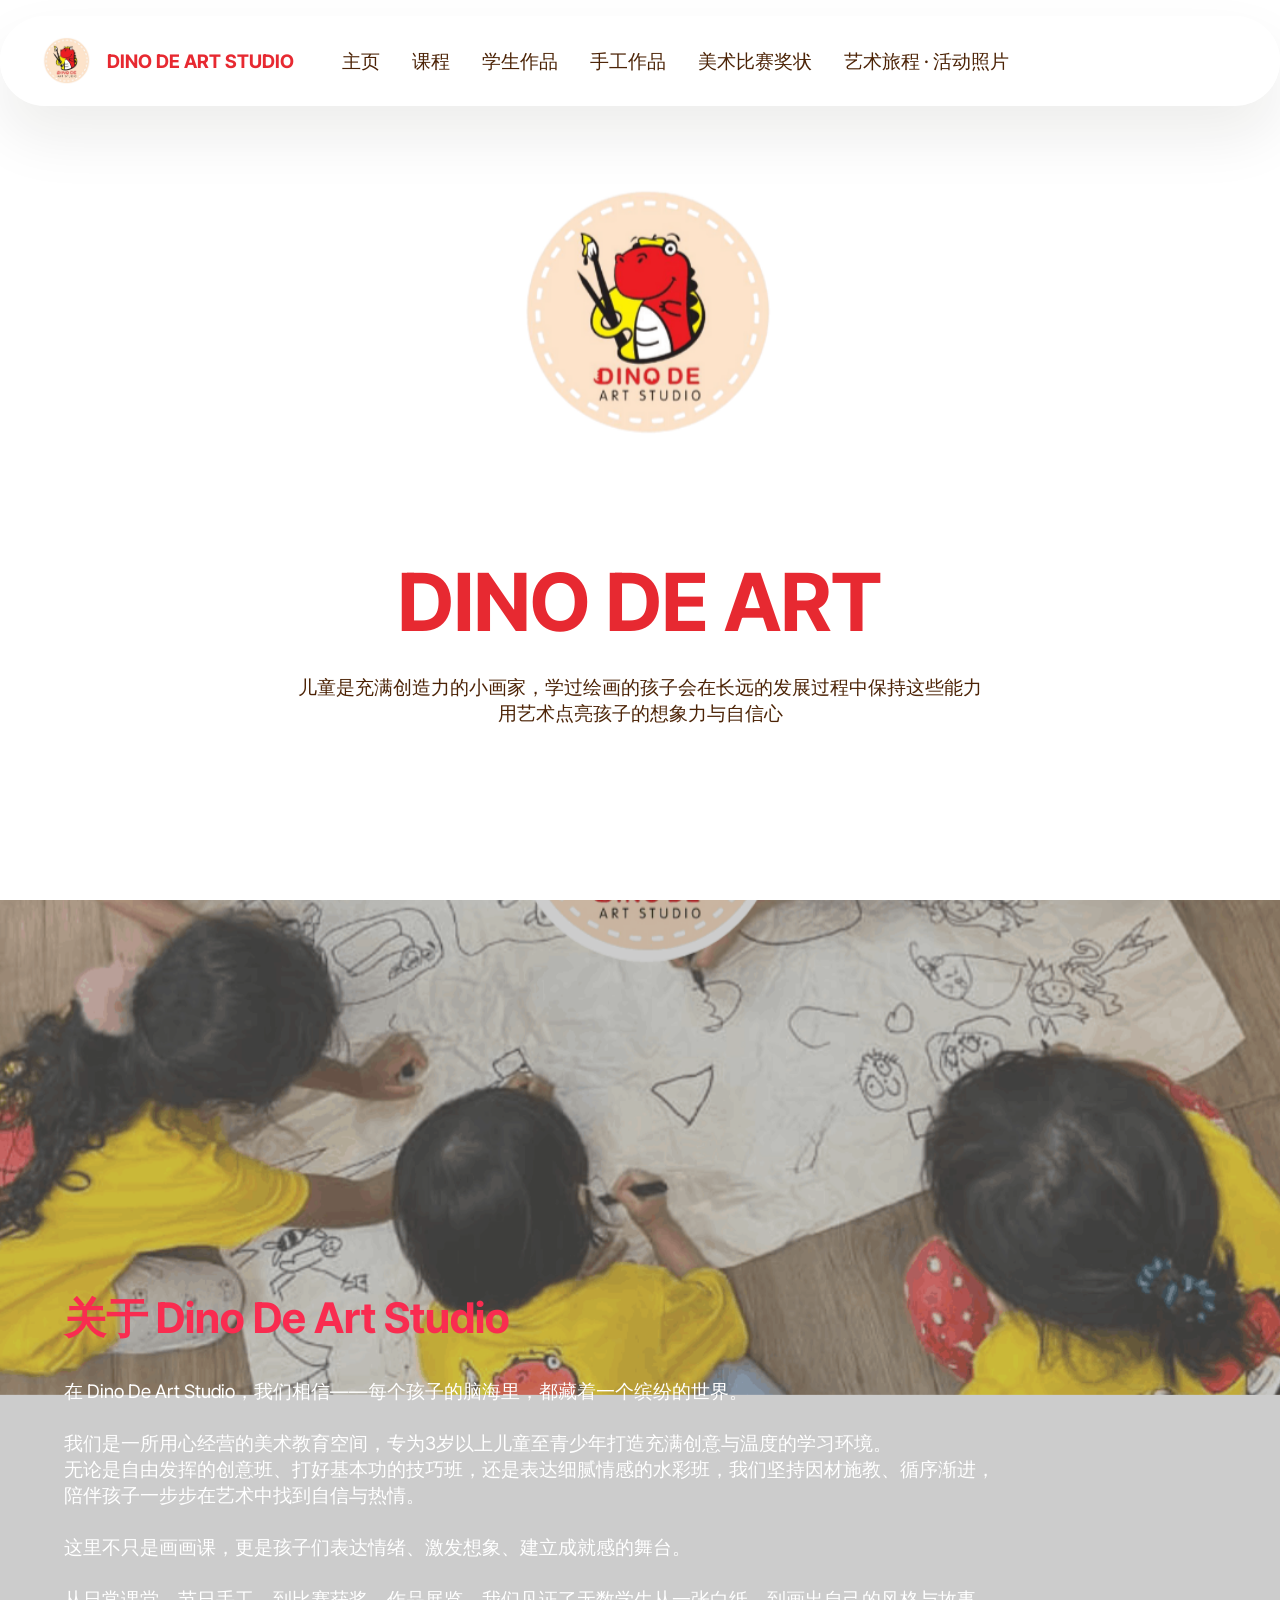
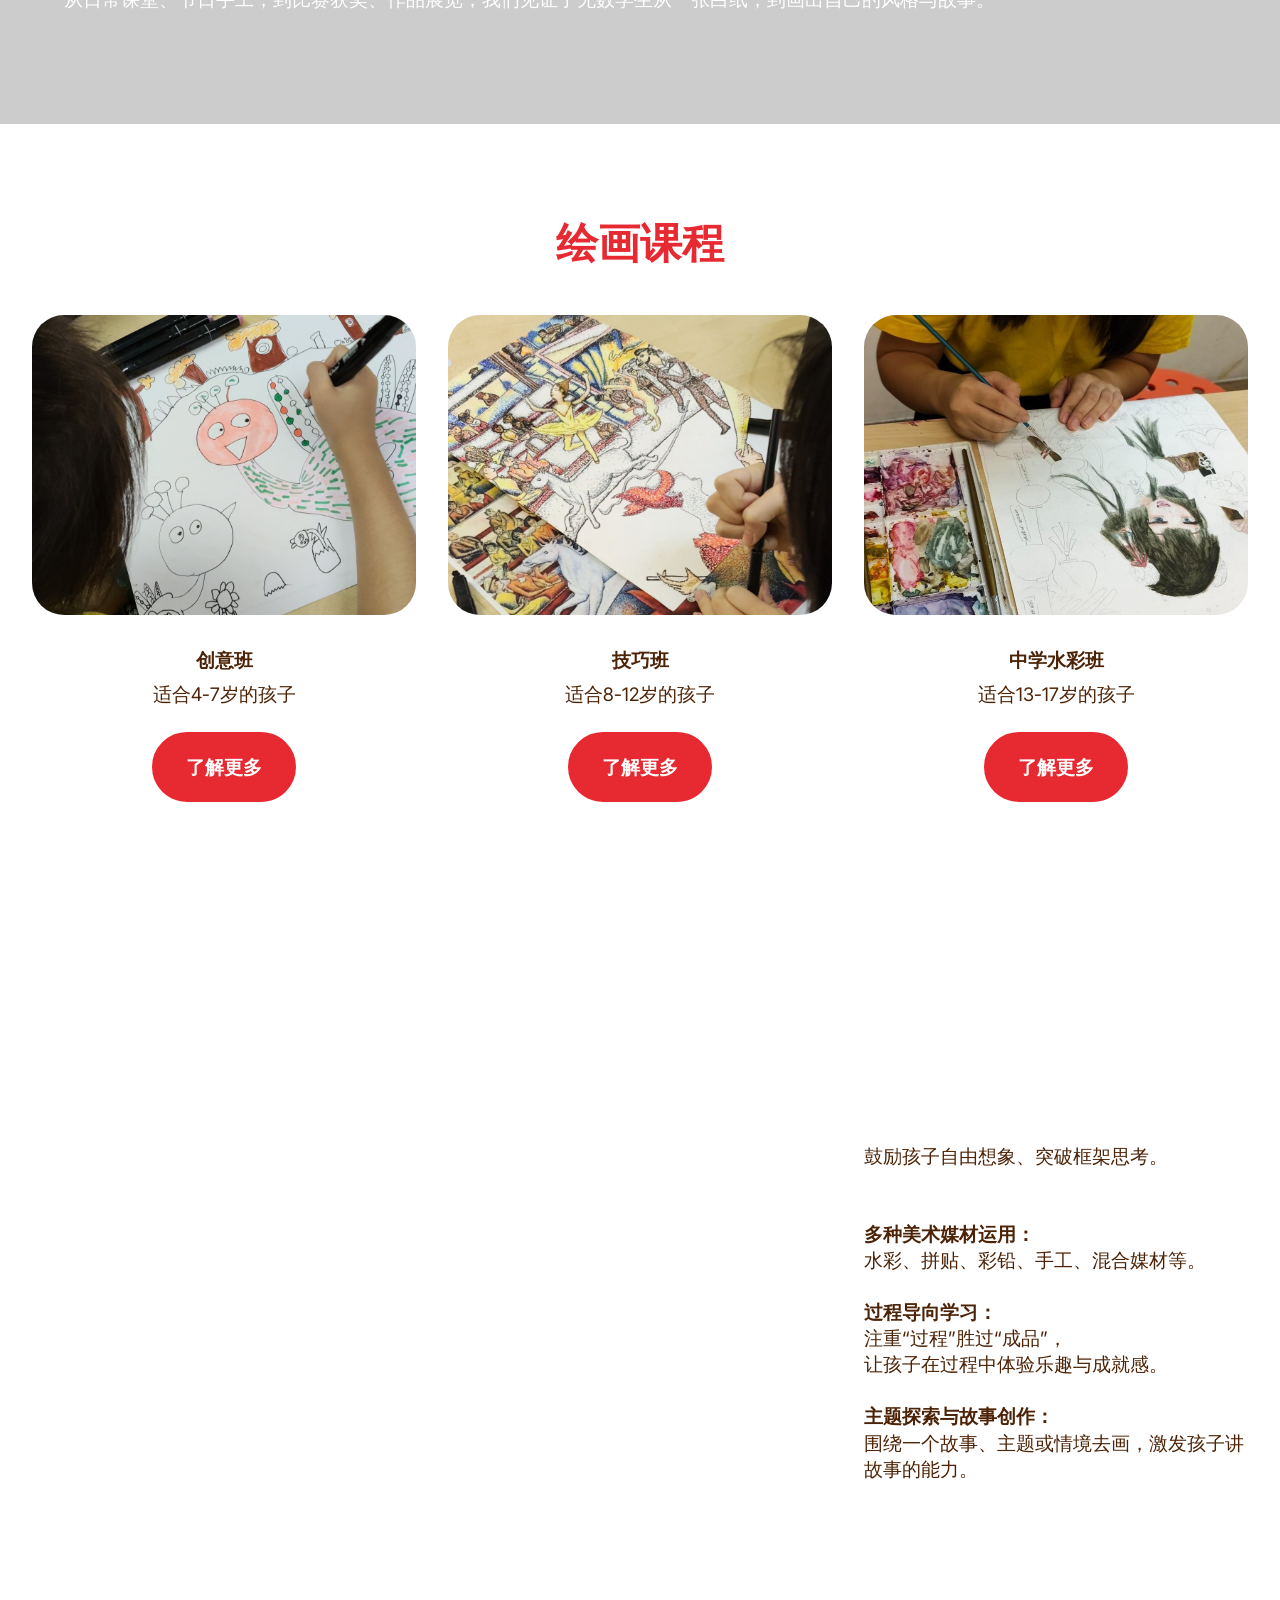
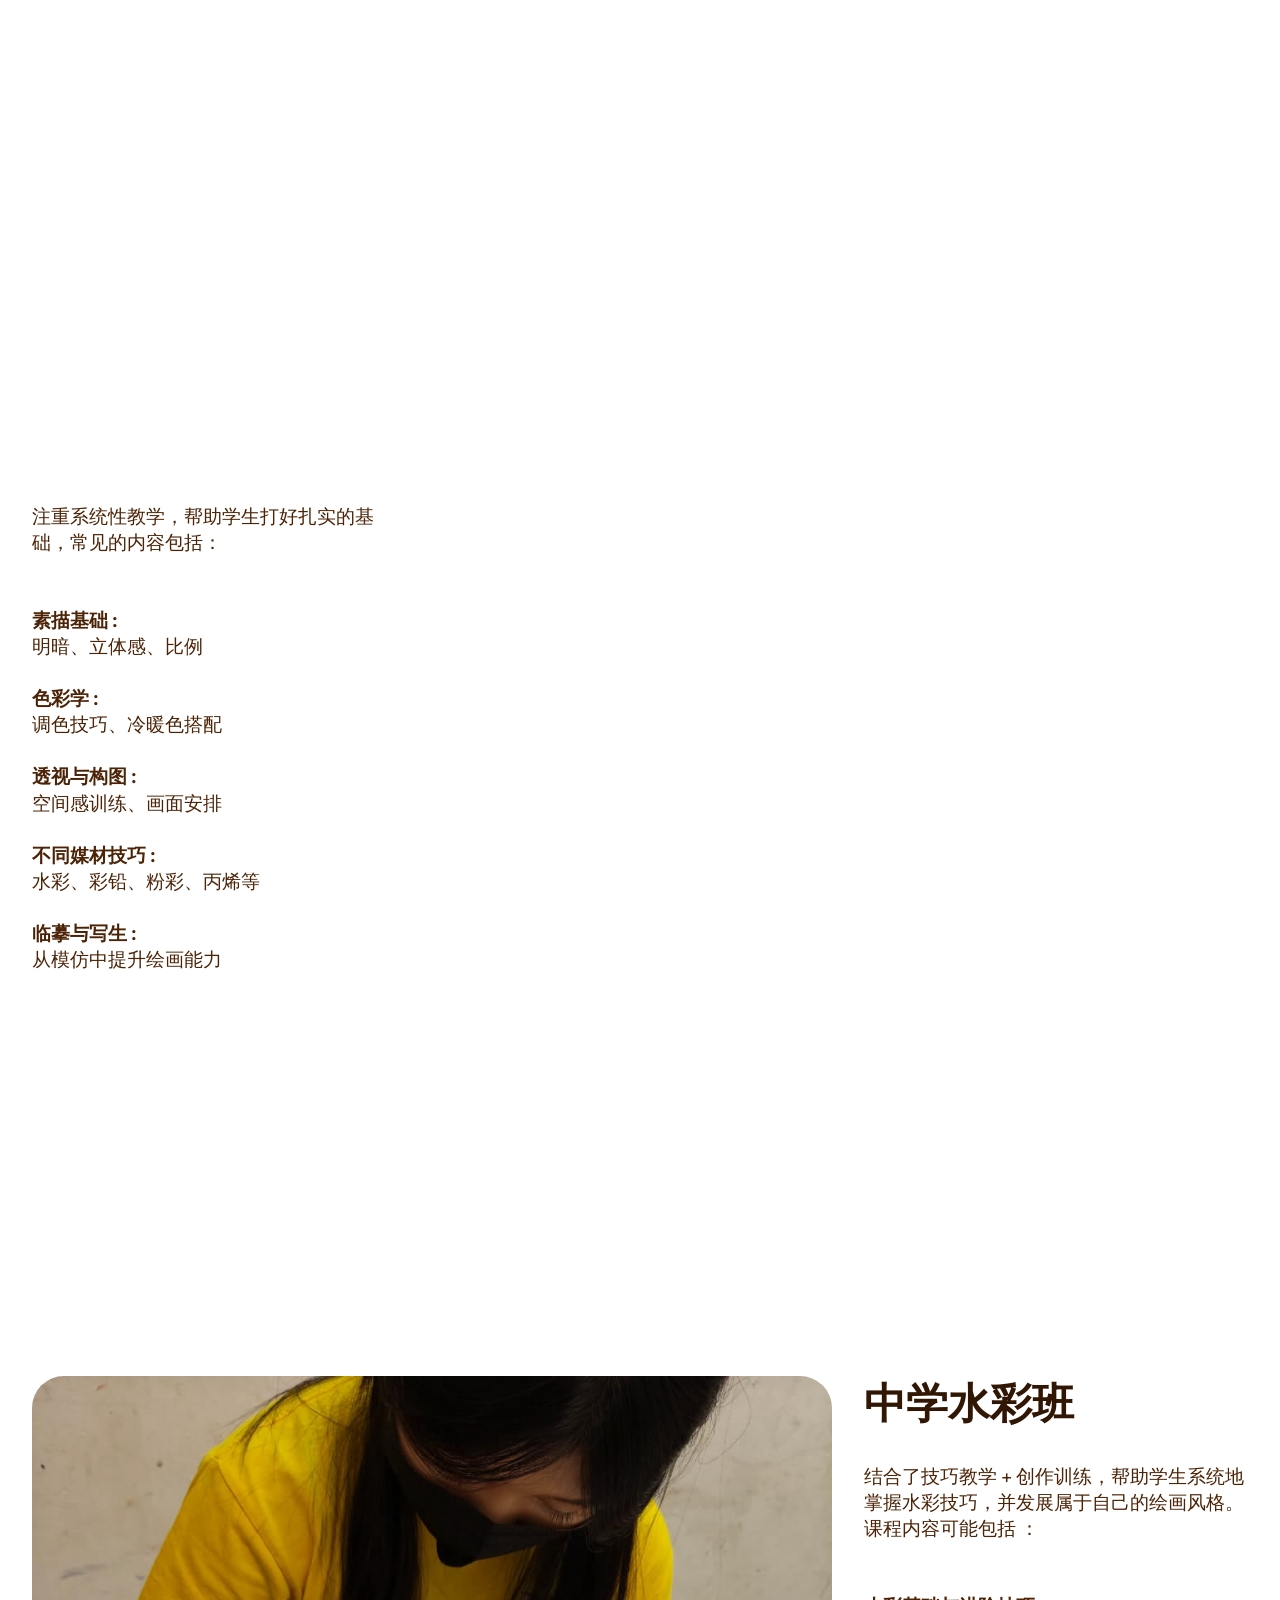
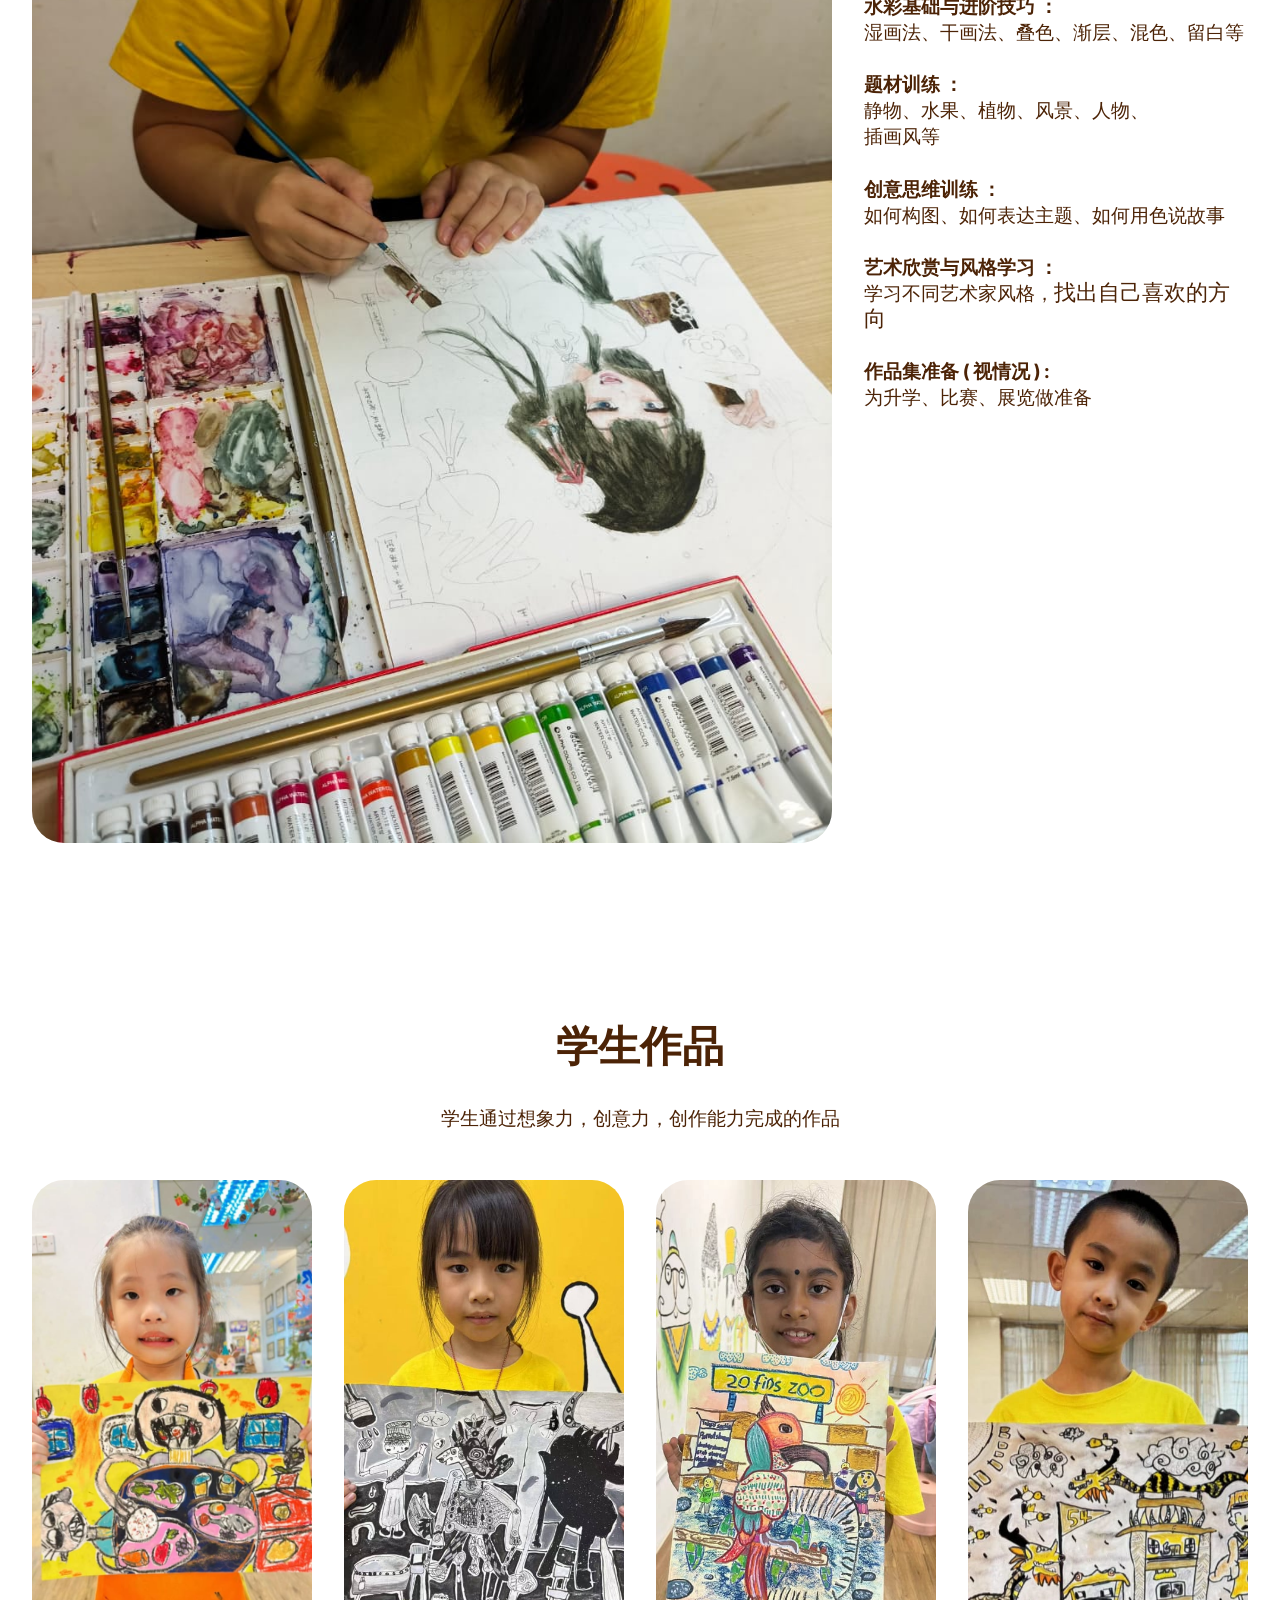
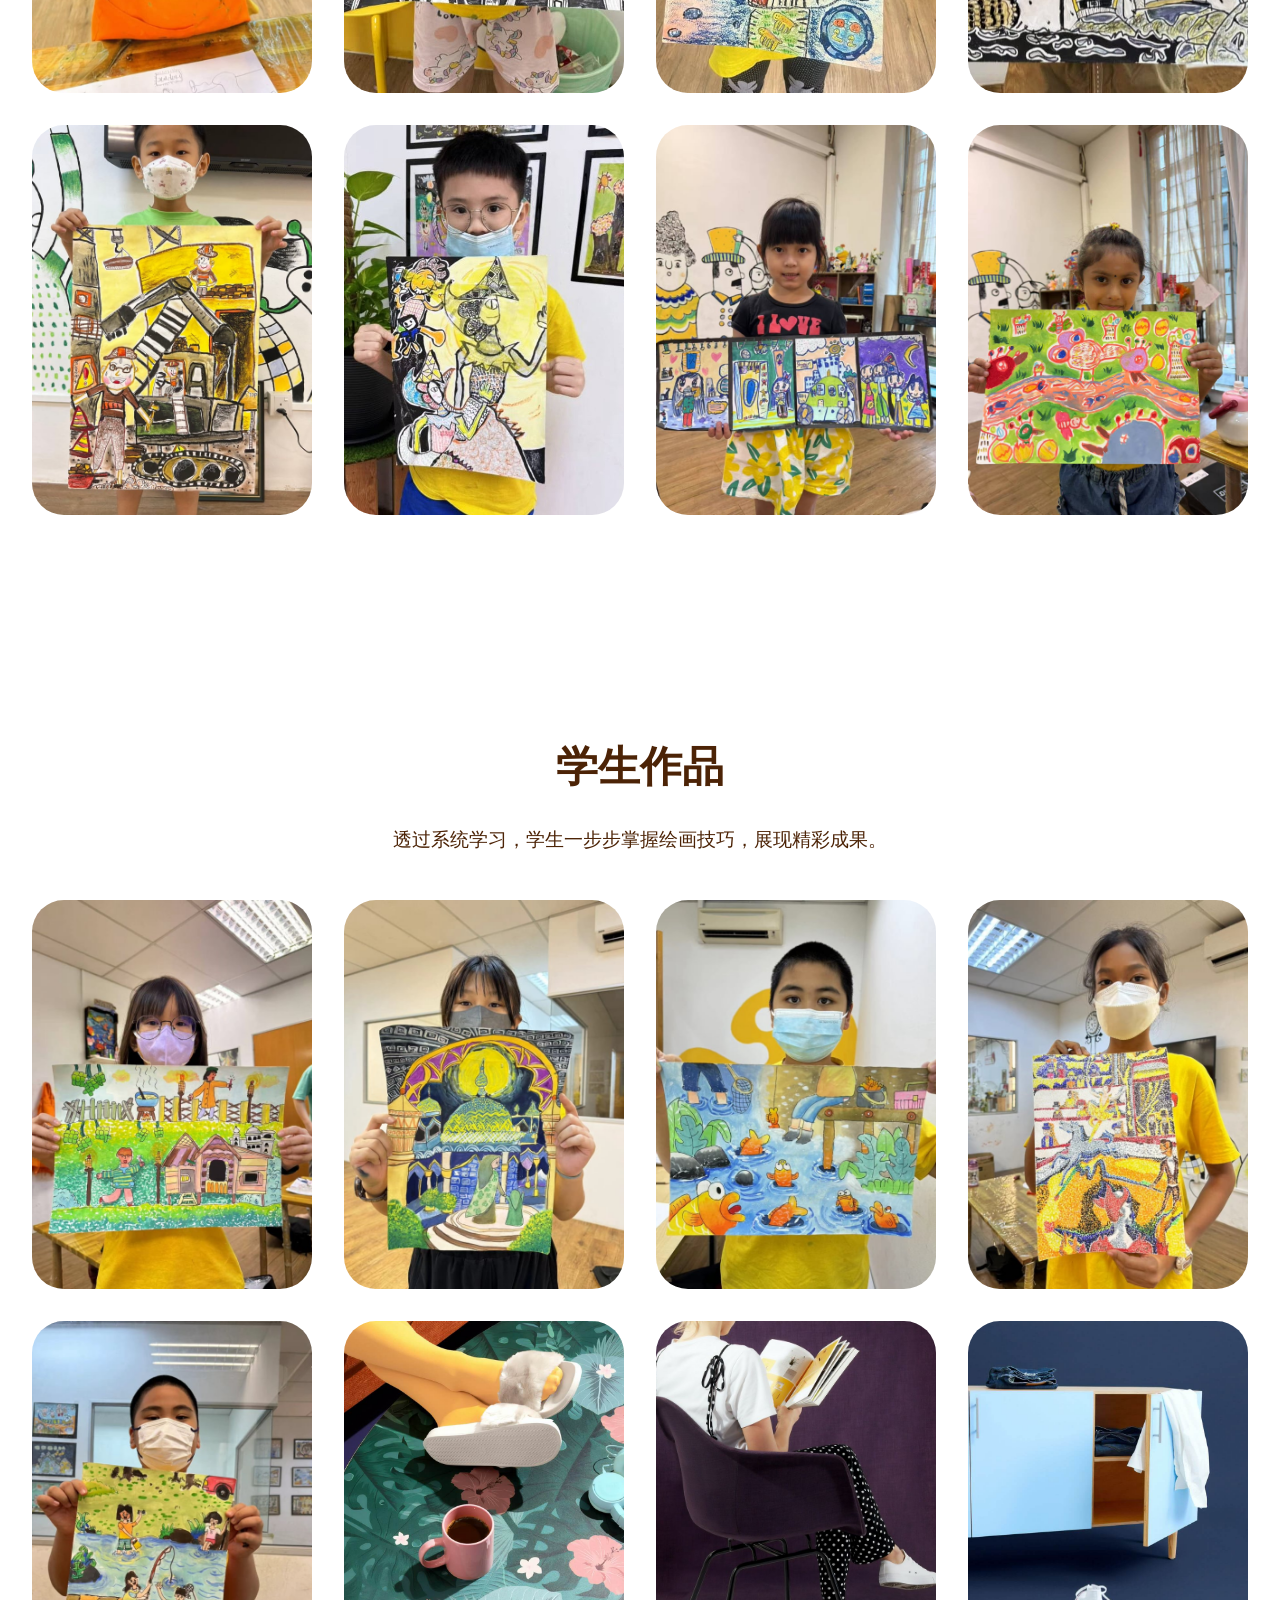
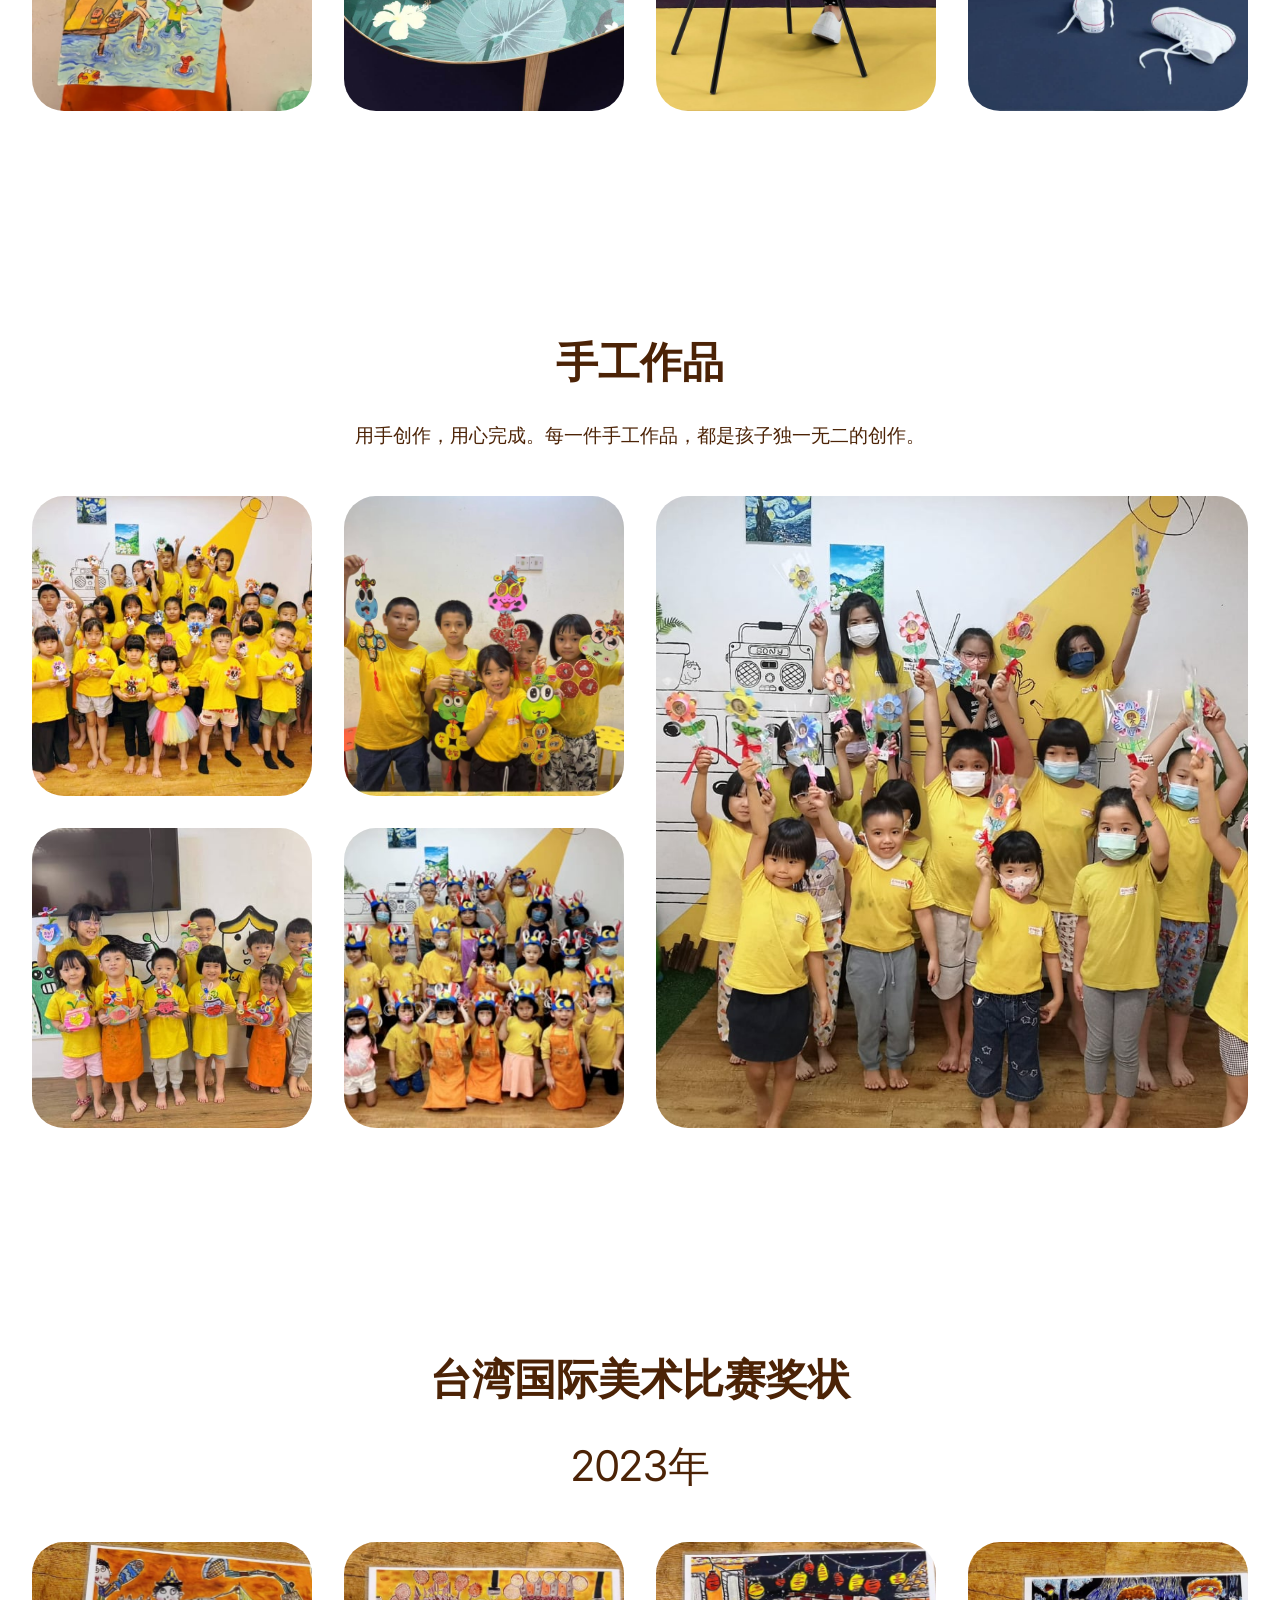
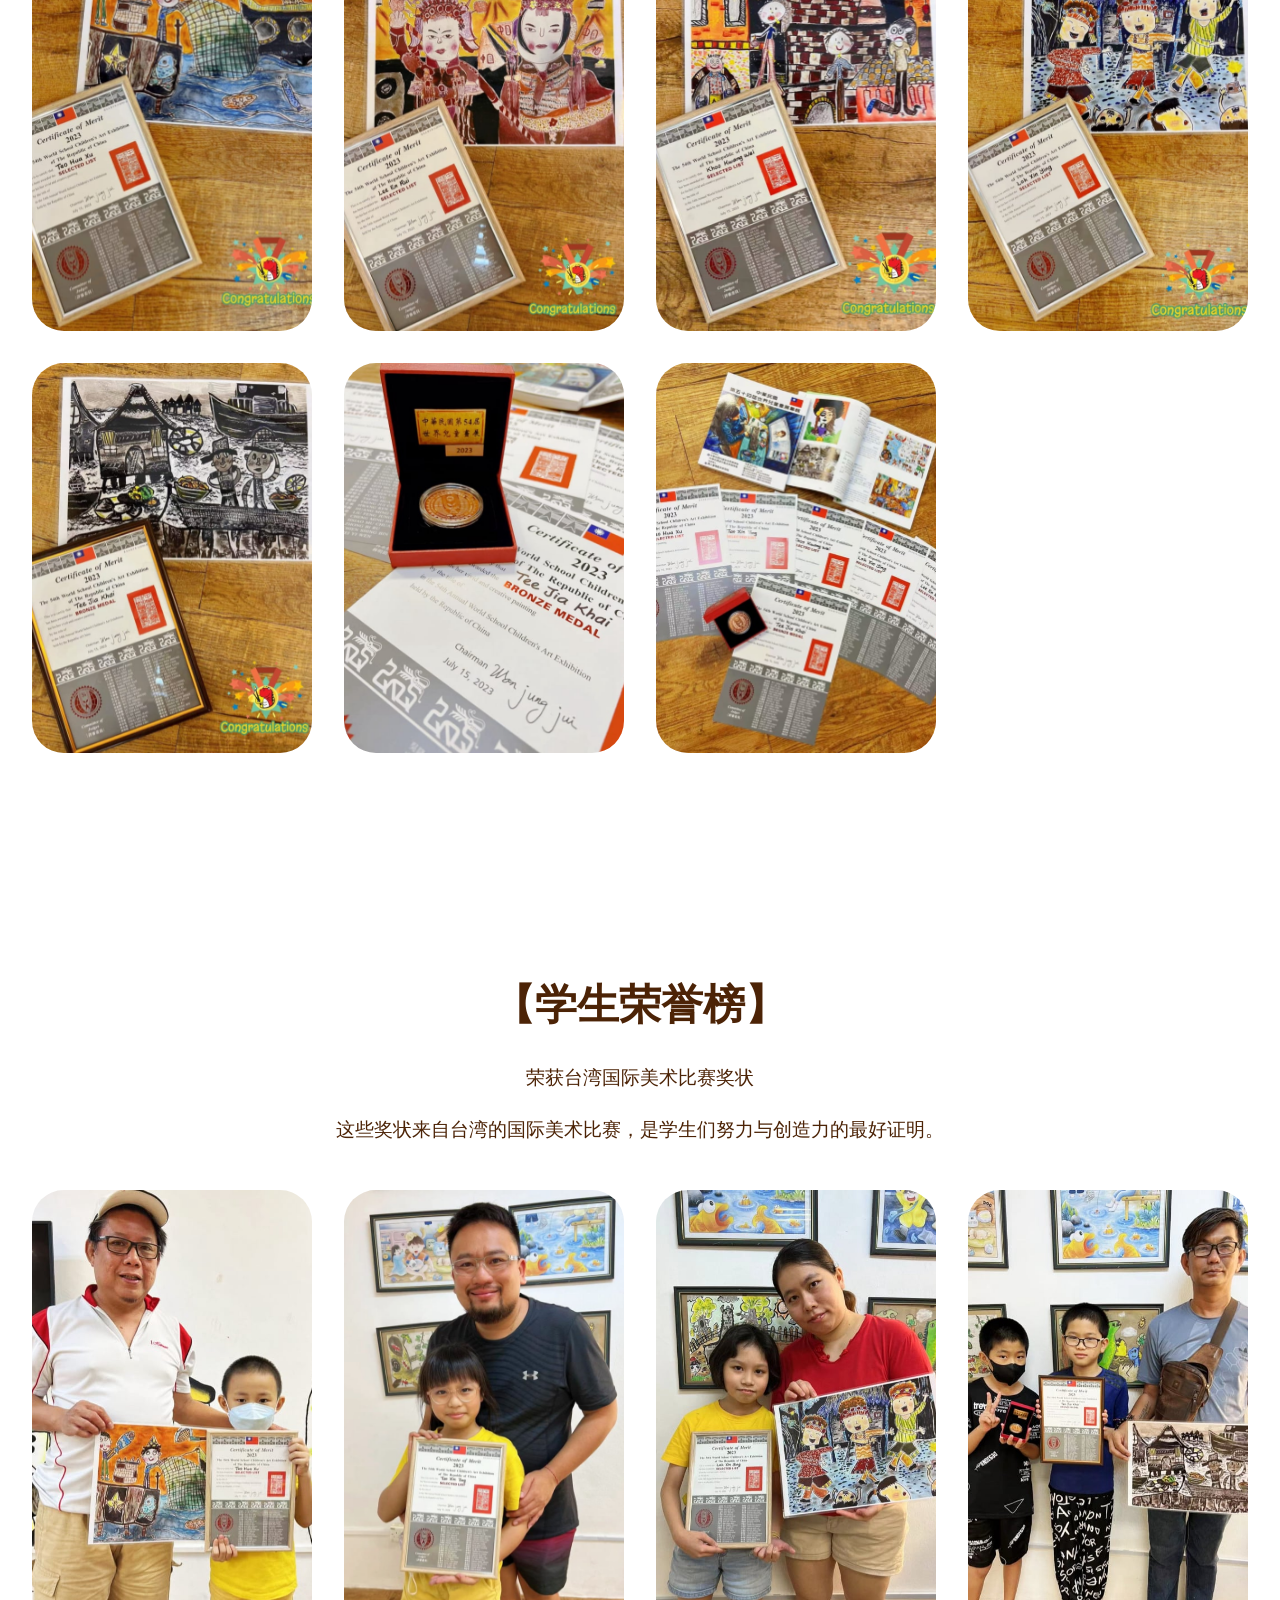
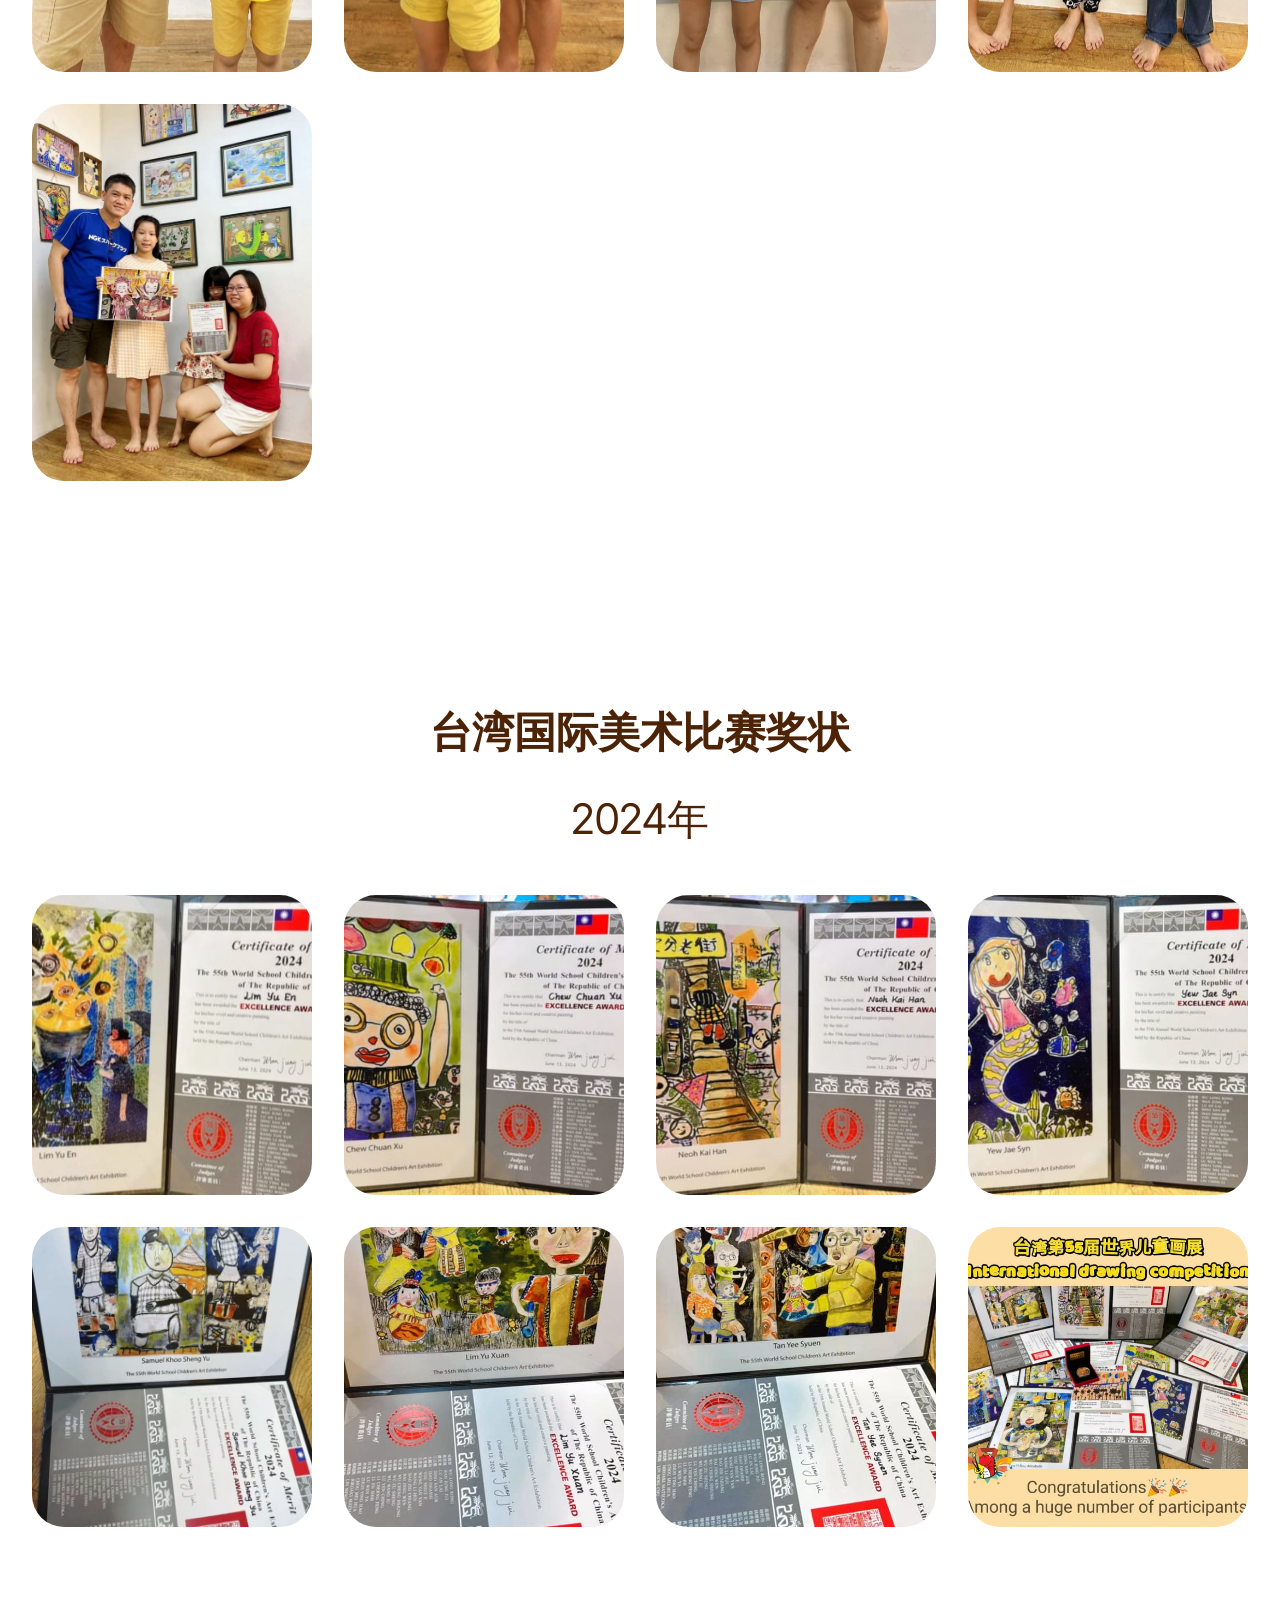
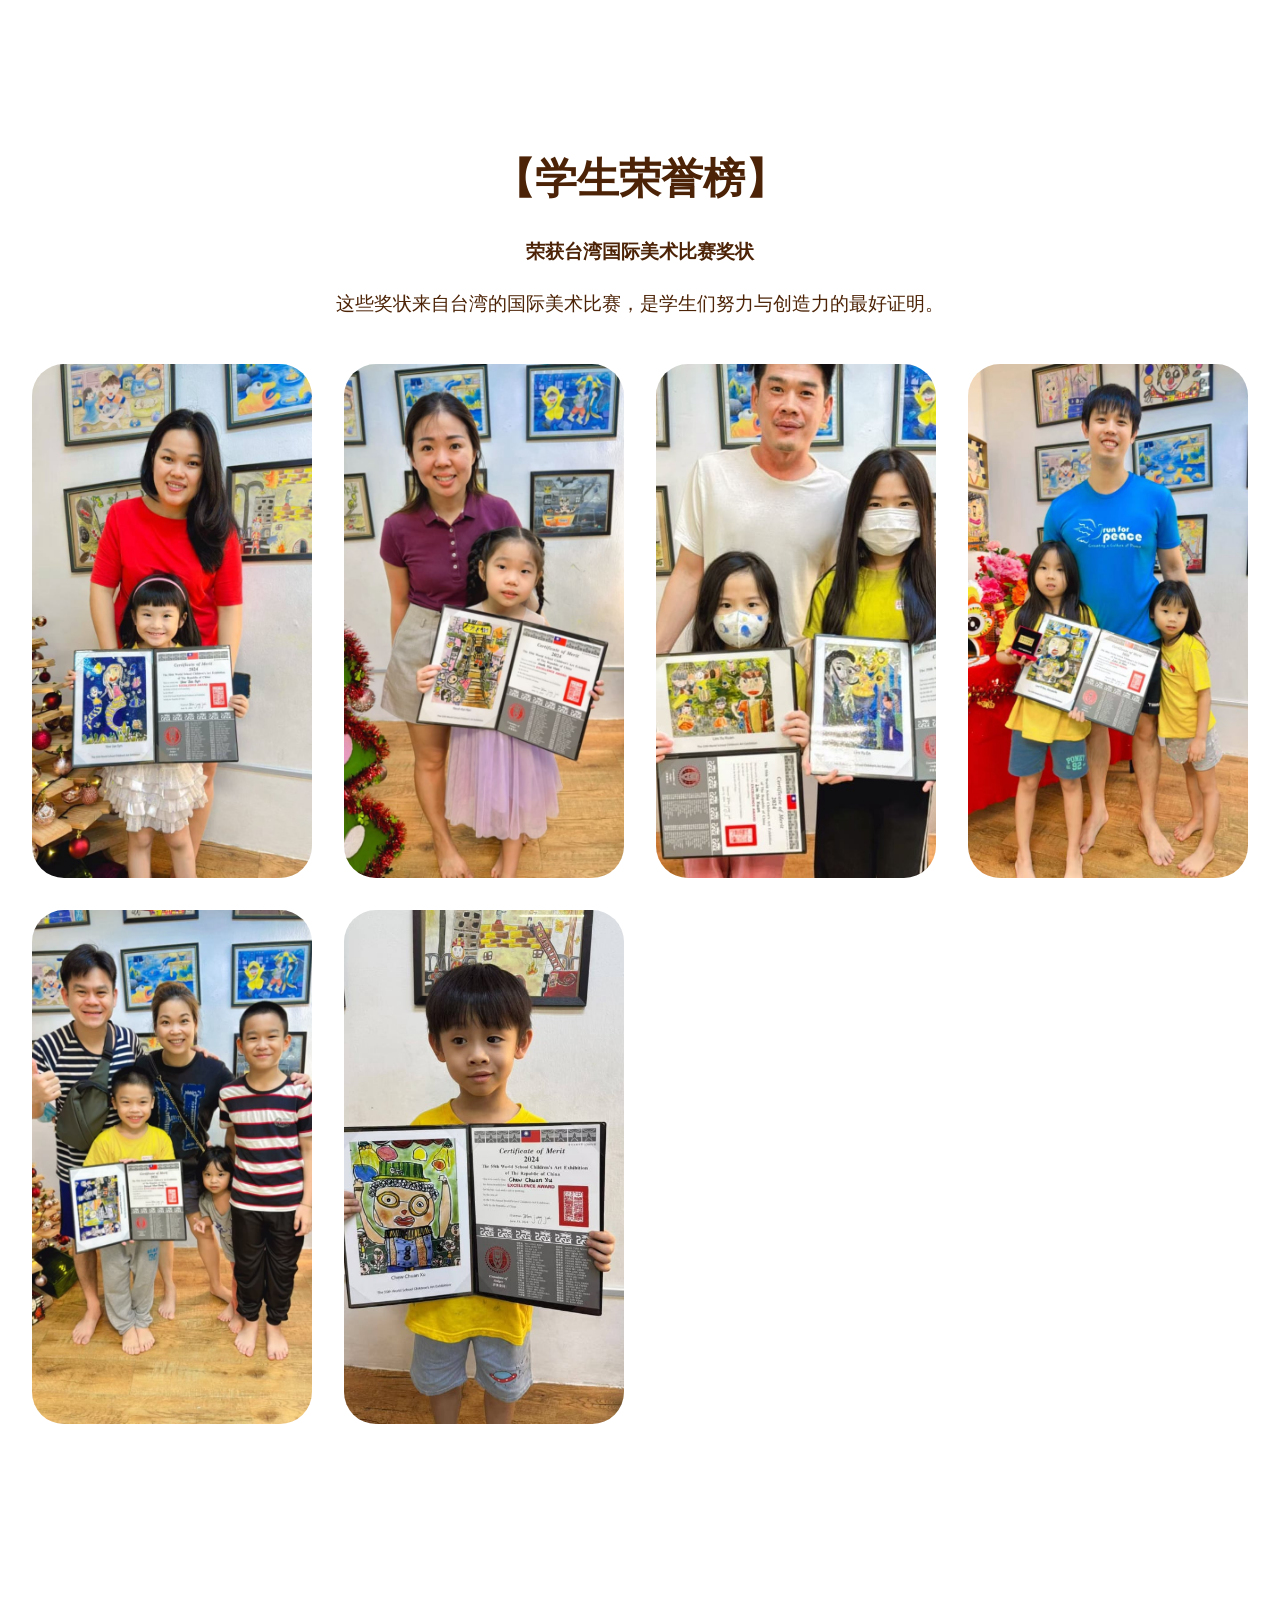
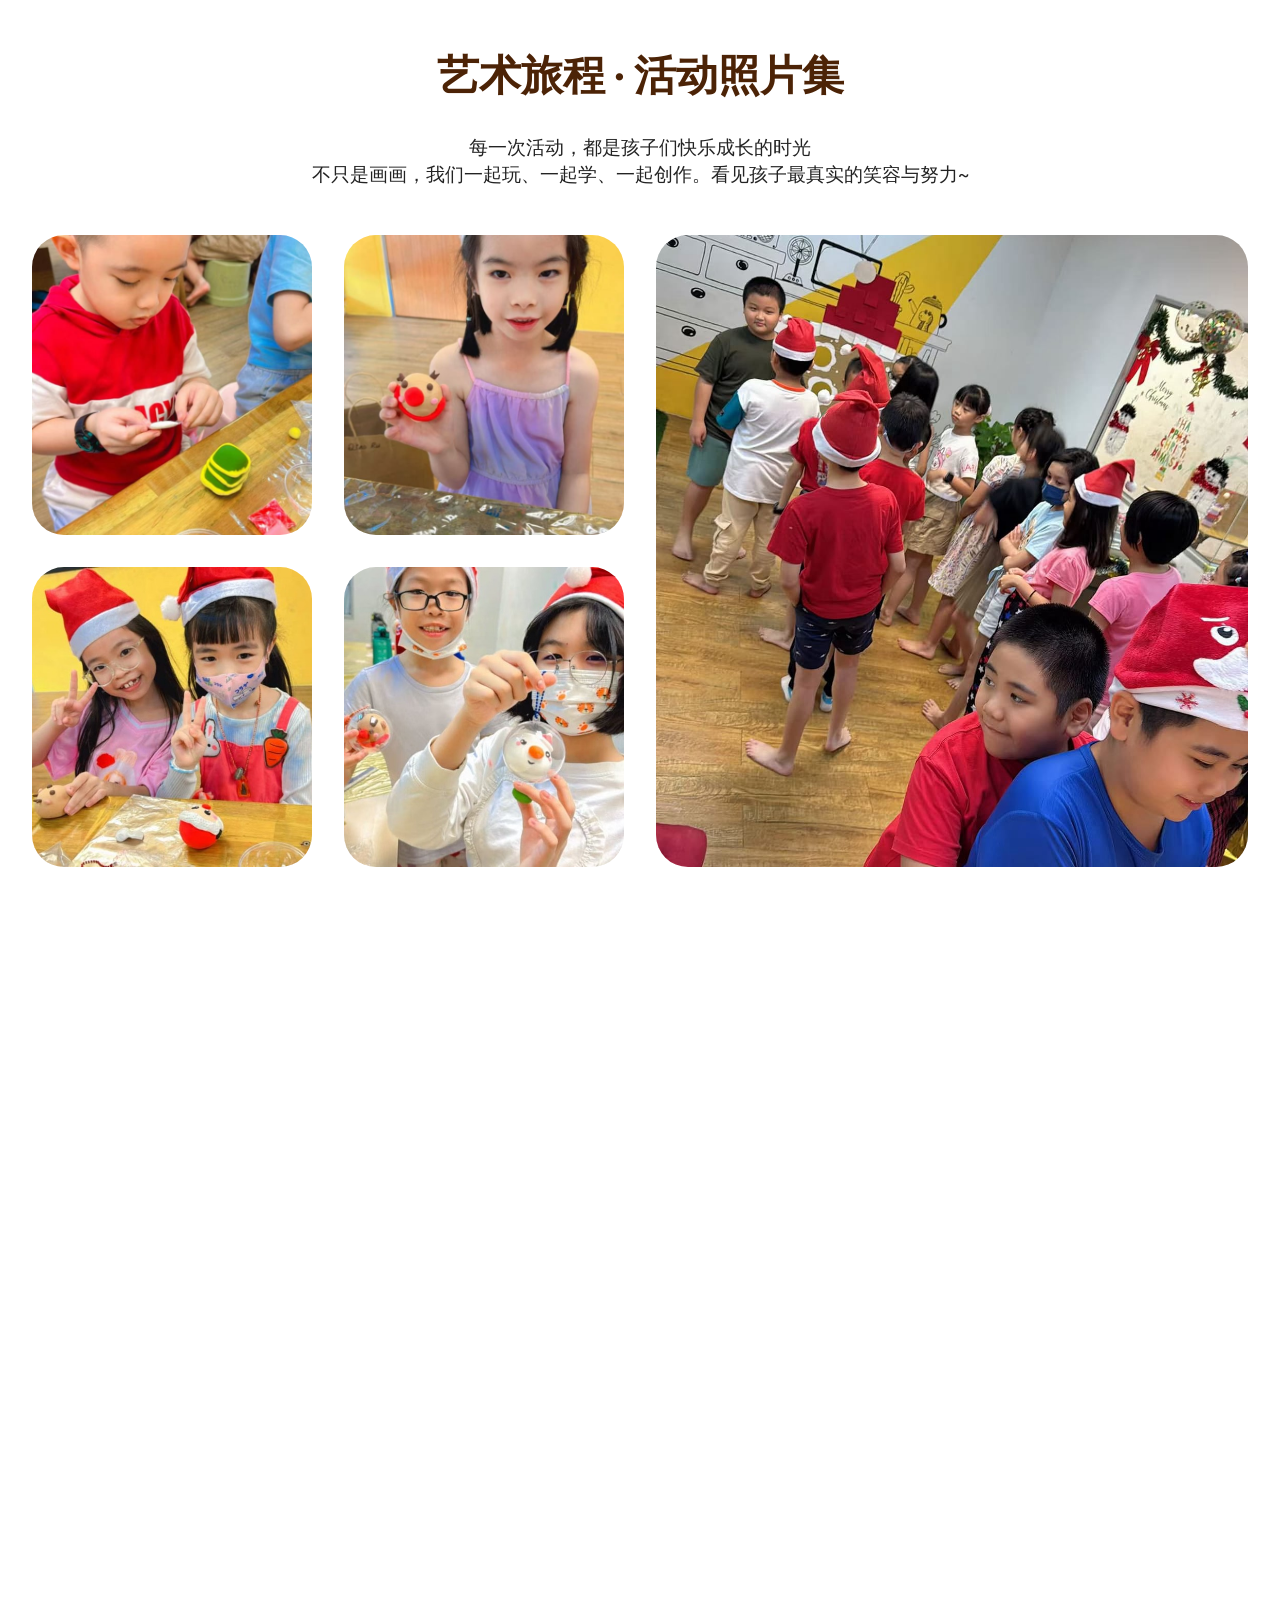
==== commit c0587be6: "create github pages" ====
--- a/dinodeart.html
+++ b/dinodeart.html
@@ -23,7 +23,7 @@
   <link rel="stylesheet" href="assets/theme/css/style.css">
   <link rel="preload" href="https://fonts.googleapis.com/css?family=Inter+Tight:100,200,300,400,500,600,700,800,900,100i,200i,300i,400i,500i,600i,700i,800i,900i&display=swap" as="style" onload="this.onload=null;this.rel='stylesheet'">
   <noscript><link rel="stylesheet" href="https://fonts.googleapis.com/css?family=Inter+Tight:100,200,300,400,500,600,700,800,900,100i,200i,300i,400i,500i,600i,700i,800i,900i&display=swap"></noscript>
-  <link rel="preload" as="style" href="assets/mobirise/css/mbr-additional.css?v=Bbyq63"><link rel="stylesheet" href="assets/mobirise/css/mbr-additional.css?v=Bbyq63" type="text/css">
+  <link rel="preload" as="style" href="assets/mobirise/css/mbr-additional.css?v=4GiRyG"><link rel="stylesheet" href="assets/mobirise/css/mbr-additional.css?v=4GiRyG" type="text/css">
 
   
   
@@ -42,7 +42,7 @@
 						<img src="assets/images/dino-website-2.png" alt="Mobirise Website Builder" style="height: 3rem;">
 					</a>
 				</span>
-				<span class="navbar-caption-wrap"><a class="navbar-caption text-primary display-4" href="https://mobiri.se">DINO DE ART</a></span>
+				<span class="navbar-caption-wrap"><a class="navbar-caption text-primary display-4" href="https://mobiri.se">DINO DE ART STUDIO</a></span>
 			</div>
 			<button class="navbar-toggler" type="button" data-toggle="collapse" data-bs-toggle="collapse" data-target="#navbarSupportedContent" data-bs-target="#navbarSupportedContent" aria-controls="navbarNavAltMarkup" aria-expanded="false" aria-label="Toggle navigation">
 				<div class="hamburger">
@@ -54,7 +54,7 @@
 			</button>
 			<div class="collapse navbar-collapse" id="navbarSupportedContent">
 				<ul class="navbar-nav nav-dropdown nav-right" data-app-modern-menu="true"><li class="nav-item">
-						<a class="nav-link link text-warning text-primary display-4" href="dinodeart.html#header17-v" aria-expanded="false">主页</a>
+						<a class="nav-link link text-warning text-primary display-4" href="dinodeart.html#menu01-u" aria-expanded="false">主页</a>
 					</li><li class="nav-item"><a class="nav-link link text-warning text-primary display-4" href="dinodeart.html#features04-x">课程</a></li><li class="nav-item"><a class="nav-link link text-warning text-primary display-4" href="dinodeart.html#gallery01-11">学生作品</a></li><li class="nav-item"><a class="nav-link link text-warning text-primary display-4" href="dinodeart.html#gallery05-13">手工作品</a></li>
 					<li class="nav-item">
 						<a class="nav-link link text-warning text-primary display-4" href="dinodeart.html#gallery01-15">美术比赛奖状</a>
@@ -280,44 +280,44 @@
         
         <div class="row mbr-gallery">
             <div class="col-12 col-md-6 col-lg-3 item gallery-image">
-                <div class="item-wrapper mb-3" data-toggle="modal" data-bs-toggle="modal" data-target="#uYVN1Q6L9A-modal" data-bs-target="#uYVN1Q6L9A-modal">
-                    <img class="w-100" src="assets/images/485138599-618409171069457-5395166401832098136-n-646x1148.jpg" alt="Mobirise Website Builder" data-slide-to="0" data-bs-slide-to="0" data-target="#lb-uYVN1Q6L9A" data-bs-target="#lb-uYVN1Q6L9A">
-                    <div class="icon-wrapper">
-                        <span class="mobi-mbri mobi-mbri-search mbr-iconfont mbr-iconfont-btn"></span>
-                    </div>
-                </div>
-                
-            </div>
-            <div class="col-12 col-md-6 col-lg-3 item gallery-image">
-                <div class="item-wrapper mb-3" data-toggle="modal" data-bs-toggle="modal" data-target="#uYVN1Q6L9A-modal" data-bs-target="#uYVN1Q6L9A-modal">
-                    <img class="w-100" src="assets/images/498653868-663265176583856-192575384657530421-n-646x862.jpg" alt="Mobirise Website Builder" data-slide-to="1" data-bs-slide-to="1" data-target="#lb-uYVN1Q6L9A" data-bs-target="#lb-uYVN1Q6L9A">
-                    <div class="icon-wrapper">
-                        <span class="mobi-mbri mobi-mbri-search mbr-iconfont mbr-iconfont-btn"></span>
-                    </div>
-                </div>
-                
-            </div>
-            <div class="col-12 col-md-6 col-lg-3 item gallery-image">
-                <div class="item-wrapper mb-3" data-toggle="modal" data-bs-toggle="modal" data-target="#uYVN1Q6L9A-modal" data-bs-target="#uYVN1Q6L9A-modal">
-                    <img class="w-100" src="assets/images/483685579-637767489119166-886833874794912099-n-646x862.jpg" alt="Mobirise Website Builder" data-slide-to="2" data-bs-slide-to="2" data-target="#lb-uYVN1Q6L9A" data-bs-target="#lb-uYVN1Q6L9A">
-                    <div class="icon-wrapper">
-                        <span class="mobi-mbri mobi-mbri-search mbr-iconfont mbr-iconfont-btn"></span>
-                    </div>
-                </div>
-                
-            </div>
-            <div class="col-12 col-md-6 col-lg-3 item gallery-image">
-                <div class="item-wrapper mb-3" data-toggle="modal" data-bs-toggle="modal" data-target="#uYVN1Q6L9A-modal" data-bs-target="#uYVN1Q6L9A-modal">
-                    <img class="w-100" src="assets/images/483928685-637180649177850-8967432827846437241-n-646x847.jpg" alt="Mobirise Website Builder" data-slide-to="3" data-bs-slide-to="3" data-target="#lb-uYVN1Q6L9A" data-bs-target="#lb-uYVN1Q6L9A">
-                    <div class="icon-wrapper">
-                        <span class="mobi-mbri mobi-mbri-search mbr-iconfont mbr-iconfont-btn"></span>
-                    </div>
-                </div>
-                
-            </div>
-            <div class="col-12 col-md-6 col-lg-3 item gallery-image">
-                <div class="item-wrapper mb-3" data-toggle="modal" data-bs-toggle="modal" data-target="#uYVN1Q6L9A-modal" data-bs-target="#uYVN1Q6L9A-modal">
-                    <img class="w-100" src="assets/images/480858973-623981920497723-1199386843035217291-n-646x862.jpg" alt="Mobirise Website Builder" data-slide-to="4" data-bs-slide-to="4" data-target="#lb-uYVN1Q6L9A" data-bs-target="#lb-uYVN1Q6L9A">
+                <div class="item-wrapper mb-3" data-toggle="modal" data-bs-toggle="modal" data-target="#uYZIcDMycZ-modal" data-bs-target="#uYZIcDMycZ-modal">
+                    <img class="w-100" src="assets/images/485138599-618409171069457-5395166401832098136-n-646x1148.jpg" alt="Mobirise Website Builder" data-slide-to="0" data-bs-slide-to="0" data-target="#lb-uYZIcDMycZ" data-bs-target="#lb-uYZIcDMycZ">
+                    <div class="icon-wrapper">
+                        <span class="mobi-mbri mobi-mbri-search mbr-iconfont mbr-iconfont-btn"></span>
+                    </div>
+                </div>
+                
+            </div>
+            <div class="col-12 col-md-6 col-lg-3 item gallery-image">
+                <div class="item-wrapper mb-3" data-toggle="modal" data-bs-toggle="modal" data-target="#uYZIcDMycZ-modal" data-bs-target="#uYZIcDMycZ-modal">
+                    <img class="w-100" src="assets/images/498653868-663265176583856-192575384657530421-n-646x862.jpg" alt="Mobirise Website Builder" data-slide-to="1" data-bs-slide-to="1" data-target="#lb-uYZIcDMycZ" data-bs-target="#lb-uYZIcDMycZ">
+                    <div class="icon-wrapper">
+                        <span class="mobi-mbri mobi-mbri-search mbr-iconfont mbr-iconfont-btn"></span>
+                    </div>
+                </div>
+                
+            </div>
+            <div class="col-12 col-md-6 col-lg-3 item gallery-image">
+                <div class="item-wrapper mb-3" data-toggle="modal" data-bs-toggle="modal" data-target="#uYZIcDMycZ-modal" data-bs-target="#uYZIcDMycZ-modal">
+                    <img class="w-100" src="assets/images/483685579-637767489119166-886833874794912099-n-646x862.jpg" alt="Mobirise Website Builder" data-slide-to="2" data-bs-slide-to="2" data-target="#lb-uYZIcDMycZ" data-bs-target="#lb-uYZIcDMycZ">
+                    <div class="icon-wrapper">
+                        <span class="mobi-mbri mobi-mbri-search mbr-iconfont mbr-iconfont-btn"></span>
+                    </div>
+                </div>
+                
+            </div>
+            <div class="col-12 col-md-6 col-lg-3 item gallery-image">
+                <div class="item-wrapper mb-3" data-toggle="modal" data-bs-toggle="modal" data-target="#uYZIcDMycZ-modal" data-bs-target="#uYZIcDMycZ-modal">
+                    <img class="w-100" src="assets/images/483928685-637180649177850-8967432827846437241-n-646x847.jpg" alt="Mobirise Website Builder" data-slide-to="3" data-bs-slide-to="3" data-target="#lb-uYZIcDMycZ" data-bs-target="#lb-uYZIcDMycZ">
+                    <div class="icon-wrapper">
+                        <span class="mobi-mbri mobi-mbri-search mbr-iconfont mbr-iconfont-btn"></span>
+                    </div>
+                </div>
+                
+            </div>
+            <div class="col-12 col-md-6 col-lg-3 item gallery-image">
+                <div class="item-wrapper mb-3" data-toggle="modal" data-bs-toggle="modal" data-target="#uYZIcDMycZ-modal" data-bs-target="#uYZIcDMycZ-modal">
+                    <img class="w-100" src="assets/images/480858973-623981920497723-1199386843035217291-n-646x862.jpg" alt="Mobirise Website Builder" data-slide-to="4" data-bs-slide-to="4" data-target="#lb-uYZIcDMycZ" data-bs-target="#lb-uYZIcDMycZ">
                     <div class="icon-wrapper">
                         <span class="mobi-mbri mobi-mbri-search mbr-iconfont mbr-iconfont-btn"></span>
                     </div>
@@ -326,38 +326,38 @@
             </div>
             
             <div class="col-12 col-md-6 col-lg-3 item gallery-image">
-                <div class="item-wrapper mb-3" data-toggle="modal" data-bs-toggle="modal" data-target="#uYVN1Q6L9A-modal" data-bs-target="#uYVN1Q6L9A-modal">
-                    <img class="w-100" src="assets/images/528174629-725447440365629-1421965768200702043-n-646x862.jpeg" alt="Mobirise Website Builder" data-slide-to="5" data-bs-slide-to="5" data-target="#lb-uYVN1Q6L9A" data-bs-target="#lb-uYVN1Q6L9A">
-                    <div class="icon-wrapper">
-                        <span class="mobi-mbri mobi-mbri-search mbr-iconfont mbr-iconfont-btn"></span>
-                    </div>
-                </div>
-                
-            </div>
-            <div class="col-12 col-md-6 col-lg-3 item gallery-image">
-                <div class="item-wrapper mb-3" data-toggle="modal" data-bs-toggle="modal" data-target="#uYVN1Q6L9A-modal" data-bs-target="#uYVN1Q6L9A-modal">
-                    <img class="w-100" src="assets/images/541790174-746552038255169-1715717892728016700-n-646x862.jpg" alt="Mobirise Website Builder" data-slide-to="6" data-bs-slide-to="6" data-target="#lb-uYVN1Q6L9A" data-bs-target="#lb-uYVN1Q6L9A">
+                <div class="item-wrapper mb-3" data-toggle="modal" data-bs-toggle="modal" data-target="#uYZIcDMycZ-modal" data-bs-target="#uYZIcDMycZ-modal">
+                    <img class="w-100" src="assets/images/528174629-725447440365629-1421965768200702043-n-646x862.jpeg" alt="Mobirise Website Builder" data-slide-to="5" data-bs-slide-to="5" data-target="#lb-uYZIcDMycZ" data-bs-target="#lb-uYZIcDMycZ">
+                    <div class="icon-wrapper">
+                        <span class="mobi-mbri mobi-mbri-search mbr-iconfont mbr-iconfont-btn"></span>
+                    </div>
+                </div>
+                
+            </div>
+            <div class="col-12 col-md-6 col-lg-3 item gallery-image">
+                <div class="item-wrapper mb-3" data-toggle="modal" data-bs-toggle="modal" data-target="#uYZIcDMycZ-modal" data-bs-target="#uYZIcDMycZ-modal">
+                    <img class="w-100" src="assets/images/541790174-746552038255169-1715717892728016700-n-646x862.jpg" alt="Mobirise Website Builder" data-slide-to="6" data-bs-slide-to="6" data-target="#lb-uYZIcDMycZ" data-bs-target="#lb-uYZIcDMycZ">
                     <div class="icon-wrapper">
                         <span class="mobi-mbri mobi-mbri-search mbr-iconfont mbr-iconfont-btn"></span>
                     </div>
                 </div>
                 
             </div><div class="col-12 col-md-6 col-lg-3 item gallery-image">
-                <div class="item-wrapper mb-3" data-toggle="modal" data-bs-toggle="modal" data-target="#uYVN1Q6L9A-modal" data-bs-target="#uYVN1Q6L9A-modal">
-                    <img class="w-100" src="assets/images/528148116-724125947164445-1382794006450656249-n-1280x1707.jpg" alt="Mobirise Website Builder" data-slide-to="7" data-bs-slide-to="7" data-target="#lb-uYVN1Q6L9A" data-bs-target="#lb-uYVN1Q6L9A">
-                    <div class="icon-wrapper">
-                        <span class="mobi-mbri mobi-mbri-search mbr-iconfont mbr-iconfont-btn"></span>
-                    </div>
-                </div>
-                
-            </div>
-        </div>
-
-        <div class="modal mbr-slider" tabindex="-1" role="dialog" aria-hidden="true" id="uYVN1Q6L9A-modal">
+                <div class="item-wrapper mb-3" data-toggle="modal" data-bs-toggle="modal" data-target="#uYZIcDMycZ-modal" data-bs-target="#uYZIcDMycZ-modal">
+                    <img class="w-100" src="assets/images/528148116-724125947164445-1382794006450656249-n-1280x1707.jpg" alt="Mobirise Website Builder" data-slide-to="7" data-bs-slide-to="7" data-target="#lb-uYZIcDMycZ" data-bs-target="#lb-uYZIcDMycZ">
+                    <div class="icon-wrapper">
+                        <span class="mobi-mbri mobi-mbri-search mbr-iconfont mbr-iconfont-btn"></span>
+                    </div>
+                </div>
+                
+            </div>
+        </div>
+
+        <div class="modal mbr-slider" tabindex="-1" role="dialog" aria-hidden="true" id="uYZIcDMycZ-modal">
             <div class="modal-dialog" role="document">
                 <div class="modal-content">
                     <div class="modal-body">
-                        <div class="carousel slide" data-pause="false" data-bs-pause="false" id="lb-uYVN1Q6L9A" data-interval="5000" data-bs-interval="5000">
+                        <div class="carousel slide" data-pause="false" data-bs-pause="false" id="lb-uYZIcDMycZ" data-interval="5000" data-bs-interval="5000">
                             <div class="carousel-inner">
                                 <div class="carousel-item active">
                                     <img class="d-block w-100" src="assets/images/485138599-618409171069457-5395166401832098136-n-646x1148.jpg" alt="Mobirise Website Builder">
@@ -385,22 +385,22 @@
                                 </div>
                             </div>
                             <ol class="carousel-indicators">
-                                <li data-slide-to="0" data-bs-slide-to="0" class="active" data-target="#lb-uYVN1Q6L9A" data-bs-target="#lb-uYVN1Q6L9A"></li>
-                                <li data-slide-to="1" data-bs-slide-to="1" data-target="#lb-uYVN1Q6L9A" data-bs-target="#lb-uYVN1Q6L9A"></li>
-                                <li data-slide-to="2" data-bs-slide-to="2" data-target="#lb-uYVN1Q6L9A" data-bs-target="#lb-uYVN1Q6L9A"></li>
-                                <li data-slide-to="3" data-bs-slide-to="3" data-target="#lb-uYVN1Q6L9A" data-bs-target="#lb-uYVN1Q6L9A"></li>
-                                <li data-slide-to="4" data-bs-slide-to="4" data-target="#lb-uYVN1Q6L9A" data-bs-target="#lb-uYVN1Q6L9A"></li>
-                                <li data-slide-to="5" data-bs-slide-to="5" data-target="#lb-uYVN1Q6L9A" data-bs-target="#lb-uYVN1Q6L9A"></li>
-                                <li data-slide-to="6" data-bs-slide-to="6" data-target="#lb-uYVN1Q6L9A" data-bs-target="#lb-uYVN1Q6L9A"></li><li data-slide-to="7" data-bs-slide-to="7" data-target="#lb-uYVN1Q6L9A" data-bs-target="#lb-uYVN1Q6L9A"></li>
+                                <li data-slide-to="0" data-bs-slide-to="0" class="active" data-target="#lb-uYZIcDMycZ" data-bs-target="#lb-uYZIcDMycZ"></li>
+                                <li data-slide-to="1" data-bs-slide-to="1" data-target="#lb-uYZIcDMycZ" data-bs-target="#lb-uYZIcDMycZ"></li>
+                                <li data-slide-to="2" data-bs-slide-to="2" data-target="#lb-uYZIcDMycZ" data-bs-target="#lb-uYZIcDMycZ"></li>
+                                <li data-slide-to="3" data-bs-slide-to="3" data-target="#lb-uYZIcDMycZ" data-bs-target="#lb-uYZIcDMycZ"></li>
+                                <li data-slide-to="4" data-bs-slide-to="4" data-target="#lb-uYZIcDMycZ" data-bs-target="#lb-uYZIcDMycZ"></li>
+                                <li data-slide-to="5" data-bs-slide-to="5" data-target="#lb-uYZIcDMycZ" data-bs-target="#lb-uYZIcDMycZ"></li>
+                                <li data-slide-to="6" data-bs-slide-to="6" data-target="#lb-uYZIcDMycZ" data-bs-target="#lb-uYZIcDMycZ"></li><li data-slide-to="7" data-bs-slide-to="7" data-target="#lb-uYZIcDMycZ" data-bs-target="#lb-uYZIcDMycZ"></li>
                                 
                             </ol>
                             <a role="button" href="" class="close" data-dismiss="modal" data-bs-dismiss="modal" aria-label="Close">
                             </a>
-                            <a class="carousel-control-prev carousel-control" role="button" data-slide="prev" data-bs-slide="prev" href="#lb-uYVN1Q6L9A">
+                            <a class="carousel-control-prev carousel-control" role="button" data-slide="prev" data-bs-slide="prev" href="#lb-uYZIcDMycZ">
                                 <span class="mobi-mbri mobi-mbri-arrow-prev" aria-hidden="true"></span>
                                 <span class="sr-only visually-hidden">Previous</span>
                             </a>
-                            <a class="carousel-control-next carousel-control" role="button" data-slide="next" data-bs-slide="next" href="#lb-uYVN1Q6L9A">
+                            <a class="carousel-control-next carousel-control" role="button" data-slide="next" data-bs-slide="next" href="#lb-uYZIcDMycZ">
                                 <span class="mobi-mbri mobi-mbri-arrow-next" aria-hidden="true"></span>
                                 <span class="sr-only visually-hidden">Next</span>
                             </a>
@@ -428,84 +428,84 @@
         
         <div class="row mbr-gallery">
             <div class="col-12 col-md-6 col-lg-3 item gallery-image">
-                <div class="item-wrapper mb-3" data-toggle="modal" data-bs-toggle="modal" data-target="#uYVN1Qr5zM-modal" data-bs-target="#uYVN1Qr5zM-modal">
-                    <img class="w-100" src="assets/images/485617374-619146927662348-635148664648069085-n-646x862.jpg" alt="Mobirise Website Builder" data-slide-to="0" data-bs-slide-to="0" data-target="#lb-uYVN1Qr5zM" data-bs-target="#lb-uYVN1Qr5zM">
-                    <div class="icon-wrapper">
-                        <span class="mobi-mbri mobi-mbri-search mbr-iconfont mbr-iconfont-btn"></span>
-                    </div>
-                </div>
-                
-            </div>
-            <div class="col-12 col-md-6 col-lg-3 item gallery-image">
-                <div class="item-wrapper mb-3" data-toggle="modal" data-bs-toggle="modal" data-target="#uYVN1Qr5zM-modal" data-bs-target="#uYVN1Qr5zM-modal">
-                    <img class="w-100" src="assets/images/482125849-638407402388508-1657977891350933947-n-646x862.jpg" alt="Mobirise Website Builder" data-slide-to="1" data-bs-slide-to="1" data-target="#lb-uYVN1Qr5zM" data-bs-target="#lb-uYVN1Qr5zM">
-                    <div class="icon-wrapper">
-                        <span class="mobi-mbri mobi-mbri-search mbr-iconfont mbr-iconfont-btn"></span>
-                    </div>
-                </div>
-                
-            </div>
-            <div class="col-12 col-md-6 col-lg-3 item gallery-image">
-                <div class="item-wrapper mb-3" data-toggle="modal" data-bs-toggle="modal" data-target="#uYVN1Qr5zM-modal" data-bs-target="#uYVN1Qr5zM-modal">
-                    <img class="w-100" src="assets/images/483999097-638407549055160-3813667046759210503-n-646x862.jpg" alt="Mobirise Website Builder" data-slide-to="2" data-bs-slide-to="2" data-target="#lb-uYVN1Qr5zM" data-bs-target="#lb-uYVN1Qr5zM">
-                    <div class="icon-wrapper">
-                        <span class="mobi-mbri mobi-mbri-search mbr-iconfont mbr-iconfont-btn"></span>
-                    </div>
-                </div>
-                
-            </div>
-            <div class="col-12 col-md-6 col-lg-3 item gallery-image">
-                <div class="item-wrapper mb-3" data-toggle="modal" data-bs-toggle="modal" data-target="#uYVN1Qr5zM-modal" data-bs-target="#uYVN1Qr5zM-modal">
-                    <img class="w-100" src="assets/images/484029931-638407525721829-6031820488703854664-n-646x862.jpg" alt="Mobirise Website Builder" data-slide-to="3" data-bs-slide-to="3" data-target="#lb-uYVN1Qr5zM" data-bs-target="#lb-uYVN1Qr5zM">
-                    <div class="icon-wrapper">
-                        <span class="mobi-mbri mobi-mbri-search mbr-iconfont mbr-iconfont-btn"></span>
-                    </div>
-                </div>
-                
-            </div>
-            <div class="col-12 col-md-6 col-lg-3 item gallery-image">
-                <div class="item-wrapper mb-3" data-toggle="modal" data-bs-toggle="modal" data-target="#uYVN1Qr5zM-modal" data-bs-target="#uYVN1Qr5zM-modal">
-                    <img class="w-100" src="assets/images/484797209-640026852226563-6908423281113464034-n-646x862.jpg" alt="Mobirise Website Builder" data-slide-to="4" data-bs-slide-to="4" data-target="#lb-uYVN1Qr5zM" data-bs-target="#lb-uYVN1Qr5zM">
-                    <div class="icon-wrapper">
-                        <span class="mobi-mbri mobi-mbri-search mbr-iconfont mbr-iconfont-btn"></span>
-                    </div>
-                </div>
-                
-            </div>
-            <div class="col-12 col-md-6 col-lg-3 item gallery-image">
-                <div class="item-wrapper mb-3" data-toggle="modal" data-bs-toggle="modal" data-target="#uYVN1Qr5zM-modal" data-bs-target="#uYVN1Qr5zM-modal">
-                    <img class="w-100" src="assets/images/gallery05.jpg" alt="Mobirise Website Builder" data-slide-to="5" data-bs-slide-to="5" data-target="#lb-uYVN1Qr5zM" data-bs-target="#lb-uYVN1Qr5zM">
-                    <div class="icon-wrapper">
-                        <span class="mobi-mbri mobi-mbri-search mbr-iconfont mbr-iconfont-btn"></span>
-                    </div>
-                </div>
-                
-            </div>
-            <div class="col-12 col-md-6 col-lg-3 item gallery-image">
-                <div class="item-wrapper mb-3" data-toggle="modal" data-bs-toggle="modal" data-target="#uYVN1Qr5zM-modal" data-bs-target="#uYVN1Qr5zM-modal">
-                    <img class="w-100" src="assets/images/gallery06.jpg" alt="Mobirise Website Builder" data-slide-to="6" data-bs-slide-to="6" data-target="#lb-uYVN1Qr5zM" data-bs-target="#lb-uYVN1Qr5zM">
-                    <div class="icon-wrapper">
-                        <span class="mobi-mbri mobi-mbri-search mbr-iconfont mbr-iconfont-btn"></span>
-                    </div>
-                </div>
-                
-            </div>
-            <div class="col-12 col-md-6 col-lg-3 item gallery-image">
-                <div class="item-wrapper mb-3" data-toggle="modal" data-bs-toggle="modal" data-target="#uYVN1Qr5zM-modal" data-bs-target="#uYVN1Qr5zM-modal">
-                    <img class="w-100" src="assets/images/gallery07.jpg" alt="Mobirise Website Builder" data-slide-to="7" data-bs-slide-to="7" data-target="#lb-uYVN1Qr5zM" data-bs-target="#lb-uYVN1Qr5zM">
-                    <div class="icon-wrapper">
-                        <span class="mobi-mbri mobi-mbri-search mbr-iconfont mbr-iconfont-btn"></span>
-                    </div>
-                </div>
-                
-            </div>
-        </div>
-
-        <div class="modal mbr-slider" tabindex="-1" role="dialog" aria-hidden="true" id="uYVN1Qr5zM-modal">
+                <div class="item-wrapper mb-3" data-toggle="modal" data-bs-toggle="modal" data-target="#uYZIcElaQb-modal" data-bs-target="#uYZIcElaQb-modal">
+                    <img class="w-100" src="assets/images/485617374-619146927662348-635148664648069085-n-646x862.jpg" alt="Mobirise Website Builder" data-slide-to="0" data-bs-slide-to="0" data-target="#lb-uYZIcElaQb" data-bs-target="#lb-uYZIcElaQb">
+                    <div class="icon-wrapper">
+                        <span class="mobi-mbri mobi-mbri-search mbr-iconfont mbr-iconfont-btn"></span>
+                    </div>
+                </div>
+                
+            </div>
+            <div class="col-12 col-md-6 col-lg-3 item gallery-image">
+                <div class="item-wrapper mb-3" data-toggle="modal" data-bs-toggle="modal" data-target="#uYZIcElaQb-modal" data-bs-target="#uYZIcElaQb-modal">
+                    <img class="w-100" src="assets/images/482125849-638407402388508-1657977891350933947-n-646x862.jpg" alt="Mobirise Website Builder" data-slide-to="1" data-bs-slide-to="1" data-target="#lb-uYZIcElaQb" data-bs-target="#lb-uYZIcElaQb">
+                    <div class="icon-wrapper">
+                        <span class="mobi-mbri mobi-mbri-search mbr-iconfont mbr-iconfont-btn"></span>
+                    </div>
+                </div>
+                
+            </div>
+            <div class="col-12 col-md-6 col-lg-3 item gallery-image">
+                <div class="item-wrapper mb-3" data-toggle="modal" data-bs-toggle="modal" data-target="#uYZIcElaQb-modal" data-bs-target="#uYZIcElaQb-modal">
+                    <img class="w-100" src="assets/images/483999097-638407549055160-3813667046759210503-n-646x862.jpg" alt="Mobirise Website Builder" data-slide-to="2" data-bs-slide-to="2" data-target="#lb-uYZIcElaQb" data-bs-target="#lb-uYZIcElaQb">
+                    <div class="icon-wrapper">
+                        <span class="mobi-mbri mobi-mbri-search mbr-iconfont mbr-iconfont-btn"></span>
+                    </div>
+                </div>
+                
+            </div>
+            <div class="col-12 col-md-6 col-lg-3 item gallery-image">
+                <div class="item-wrapper mb-3" data-toggle="modal" data-bs-toggle="modal" data-target="#uYZIcElaQb-modal" data-bs-target="#uYZIcElaQb-modal">
+                    <img class="w-100" src="assets/images/484029931-638407525721829-6031820488703854664-n-646x862.jpg" alt="Mobirise Website Builder" data-slide-to="3" data-bs-slide-to="3" data-target="#lb-uYZIcElaQb" data-bs-target="#lb-uYZIcElaQb">
+                    <div class="icon-wrapper">
+                        <span class="mobi-mbri mobi-mbri-search mbr-iconfont mbr-iconfont-btn"></span>
+                    </div>
+                </div>
+                
+            </div>
+            <div class="col-12 col-md-6 col-lg-3 item gallery-image">
+                <div class="item-wrapper mb-3" data-toggle="modal" data-bs-toggle="modal" data-target="#uYZIcElaQb-modal" data-bs-target="#uYZIcElaQb-modal">
+                    <img class="w-100" src="assets/images/484797209-640026852226563-6908423281113464034-n-646x862.jpg" alt="Mobirise Website Builder" data-slide-to="4" data-bs-slide-to="4" data-target="#lb-uYZIcElaQb" data-bs-target="#lb-uYZIcElaQb">
+                    <div class="icon-wrapper">
+                        <span class="mobi-mbri mobi-mbri-search mbr-iconfont mbr-iconfont-btn"></span>
+                    </div>
+                </div>
+                
+            </div>
+            <div class="col-12 col-md-6 col-lg-3 item gallery-image">
+                <div class="item-wrapper mb-3" data-toggle="modal" data-bs-toggle="modal" data-target="#uYZIcElaQb-modal" data-bs-target="#uYZIcElaQb-modal">
+                    <img class="w-100" src="assets/images/gallery05.jpg" alt="Mobirise Website Builder" data-slide-to="5" data-bs-slide-to="5" data-target="#lb-uYZIcElaQb" data-bs-target="#lb-uYZIcElaQb">
+                    <div class="icon-wrapper">
+                        <span class="mobi-mbri mobi-mbri-search mbr-iconfont mbr-iconfont-btn"></span>
+                    </div>
+                </div>
+                
+            </div>
+            <div class="col-12 col-md-6 col-lg-3 item gallery-image">
+                <div class="item-wrapper mb-3" data-toggle="modal" data-bs-toggle="modal" data-target="#uYZIcElaQb-modal" data-bs-target="#uYZIcElaQb-modal">
+                    <img class="w-100" src="assets/images/gallery06.jpg" alt="Mobirise Website Builder" data-slide-to="6" data-bs-slide-to="6" data-target="#lb-uYZIcElaQb" data-bs-target="#lb-uYZIcElaQb">
+                    <div class="icon-wrapper">
+                        <span class="mobi-mbri mobi-mbri-search mbr-iconfont mbr-iconfont-btn"></span>
+                    </div>
+                </div>
+                
+            </div>
+            <div class="col-12 col-md-6 col-lg-3 item gallery-image">
+                <div class="item-wrapper mb-3" data-toggle="modal" data-bs-toggle="modal" data-target="#uYZIcElaQb-modal" data-bs-target="#uYZIcElaQb-modal">
+                    <img class="w-100" src="assets/images/gallery07.jpg" alt="Mobirise Website Builder" data-slide-to="7" data-bs-slide-to="7" data-target="#lb-uYZIcElaQb" data-bs-target="#lb-uYZIcElaQb">
+                    <div class="icon-wrapper">
+                        <span class="mobi-mbri mobi-mbri-search mbr-iconfont mbr-iconfont-btn"></span>
+                    </div>
+                </div>
+                
+            </div>
+        </div>
+
+        <div class="modal mbr-slider" tabindex="-1" role="dialog" aria-hidden="true" id="uYZIcElaQb-modal">
             <div class="modal-dialog" role="document">
                 <div class="modal-content">
                     <div class="modal-body">
-                        <div class="carousel slide" data-pause="false" data-bs-pause="false" id="lb-uYVN1Qr5zM" data-interval="5000" data-bs-interval="5000">
+                        <div class="carousel slide" data-pause="false" data-bs-pause="false" id="lb-uYZIcElaQb" data-interval="5000" data-bs-interval="5000">
                             <div class="carousel-inner">
                                 <div class="carousel-item active">
                                     <img class="d-block w-100" src="assets/images/485617374-619146927662348-635148664648069085-n-646x862.jpg" alt="Mobirise Website Builder">
@@ -533,22 +533,22 @@
                                 </div>
                             </div>
                             <ol class="carousel-indicators">
-                                <li data-slide-to="0" data-bs-slide-to="0" class="active" data-target="#lb-uYVN1Qr5zM" data-bs-target="#lb-uYVN1Qr5zM"></li>
-                                <li data-slide-to="1" data-bs-slide-to="1" data-target="#lb-uYVN1Qr5zM" data-bs-target="#lb-uYVN1Qr5zM"></li>
-                                <li data-slide-to="2" data-bs-slide-to="2" data-target="#lb-uYVN1Qr5zM" data-bs-target="#lb-uYVN1Qr5zM"></li>
-                                <li data-slide-to="3" data-bs-slide-to="3" data-target="#lb-uYVN1Qr5zM" data-bs-target="#lb-uYVN1Qr5zM"></li>
-                                <li data-slide-to="4" data-bs-slide-to="4" data-target="#lb-uYVN1Qr5zM" data-bs-target="#lb-uYVN1Qr5zM"></li>
-                                <li data-slide-to="5" data-bs-slide-to="5" data-target="#lb-uYVN1Qr5zM" data-bs-target="#lb-uYVN1Qr5zM"></li>
-                                <li data-slide-to="6" data-bs-slide-to="6" data-target="#lb-uYVN1Qr5zM" data-bs-target="#lb-uYVN1Qr5zM"></li>
-                                <li data-slide-to="7" data-bs-slide-to="7" data-target="#lb-uYVN1Qr5zM" data-bs-target="#lb-uYVN1Qr5zM"></li>
+                                <li data-slide-to="0" data-bs-slide-to="0" class="active" data-target="#lb-uYZIcElaQb" data-bs-target="#lb-uYZIcElaQb"></li>
+                                <li data-slide-to="1" data-bs-slide-to="1" data-target="#lb-uYZIcElaQb" data-bs-target="#lb-uYZIcElaQb"></li>
+                                <li data-slide-to="2" data-bs-slide-to="2" data-target="#lb-uYZIcElaQb" data-bs-target="#lb-uYZIcElaQb"></li>
+                                <li data-slide-to="3" data-bs-slide-to="3" data-target="#lb-uYZIcElaQb" data-bs-target="#lb-uYZIcElaQb"></li>
+                                <li data-slide-to="4" data-bs-slide-to="4" data-target="#lb-uYZIcElaQb" data-bs-target="#lb-uYZIcElaQb"></li>
+                                <li data-slide-to="5" data-bs-slide-to="5" data-target="#lb-uYZIcElaQb" data-bs-target="#lb-uYZIcElaQb"></li>
+                                <li data-slide-to="6" data-bs-slide-to="6" data-target="#lb-uYZIcElaQb" data-bs-target="#lb-uYZIcElaQb"></li>
+                                <li data-slide-to="7" data-bs-slide-to="7" data-target="#lb-uYZIcElaQb" data-bs-target="#lb-uYZIcElaQb"></li>
                             </ol>
                             <a role="button" href="" class="close" data-dismiss="modal" data-bs-dismiss="modal" aria-label="Close">
                             </a>
-                            <a class="carousel-control-prev carousel-control" role="button" data-slide="prev" data-bs-slide="prev" href="#lb-uYVN1Qr5zM">
+                            <a class="carousel-control-prev carousel-control" role="button" data-slide="prev" data-bs-slide="prev" href="#lb-uYZIcElaQb">
                                 <span class="mobi-mbri mobi-mbri-arrow-prev" aria-hidden="true"></span>
                                 <span class="sr-only visually-hidden">Previous</span>
                             </a>
-                            <a class="carousel-control-next carousel-control" role="button" data-slide="next" data-bs-slide="next" href="#lb-uYVN1Qr5zM">
+                            <a class="carousel-control-next carousel-control" role="button" data-slide="next" data-bs-slide="next" href="#lb-uYZIcElaQb">
                                 <span class="mobi-mbri mobi-mbri-arrow-next" aria-hidden="true"></span>
                                 <span class="sr-only visually-hidden">Next</span>
                             </a>
@@ -636,62 +636,62 @@
         
         <div class="row mbr-gallery">
             <div class="col-12 col-md-6 col-lg-3 item gallery-image">
-                <div class="item-wrapper mb-3" data-toggle="modal" data-bs-toggle="modal" data-target="#uYVN1QVELN-modal" data-bs-target="#uYVN1QVELN-modal">
-                    <img class="w-100" src="assets/images/e58fb0e6b9be1-646x781.jpg" alt="Mobirise Website Builder" data-slide-to="0" data-bs-slide-to="0" data-target="#lb-uYVN1QVELN" data-bs-target="#lb-uYVN1QVELN">
-                    <div class="icon-wrapper">
-                        <span class="mobi-mbri mobi-mbri-search mbr-iconfont mbr-iconfont-btn"></span>
-                    </div>
-                </div>
-                
-            </div>
-            <div class="col-12 col-md-6 col-lg-3 item gallery-image">
-                <div class="item-wrapper mb-3" data-toggle="modal" data-bs-toggle="modal" data-target="#uYVN1QVELN-modal" data-bs-target="#uYVN1QVELN-modal">
-                    <img class="w-100" src="assets/images/e58fb0e6b9be2-646x862.jpg" alt="Mobirise Website Builder" data-slide-to="1" data-bs-slide-to="1" data-target="#lb-uYVN1QVELN" data-bs-target="#lb-uYVN1QVELN">
-                    <div class="icon-wrapper">
-                        <span class="mobi-mbri mobi-mbri-search mbr-iconfont mbr-iconfont-btn"></span>
-                    </div>
-                </div>
-                
-            </div>
-            <div class="col-12 col-md-6 col-lg-3 item gallery-image">
-                <div class="item-wrapper mb-3" data-toggle="modal" data-bs-toggle="modal" data-target="#uYVN1QVELN-modal" data-bs-target="#uYVN1QVELN-modal">
-                    <img class="w-100" src="assets/images/e58fb0e6b9be3-646x836.jpg" alt="Mobirise Website Builder" data-slide-to="2" data-bs-slide-to="2" data-target="#lb-uYVN1QVELN" data-bs-target="#lb-uYVN1QVELN">
-                    <div class="icon-wrapper">
-                        <span class="mobi-mbri mobi-mbri-search mbr-iconfont mbr-iconfont-btn"></span>
-                    </div>
-                </div>
-                
-            </div>
-            <div class="col-12 col-md-6 col-lg-3 item gallery-image">
-                <div class="item-wrapper mb-3" data-toggle="modal" data-bs-toggle="modal" data-target="#uYVN1QVELN-modal" data-bs-target="#uYVN1QVELN-modal">
-                    <img class="w-100" src="assets/images/e58fb0e6b9be4-646x862.jpg" alt="Mobirise Website Builder" data-slide-to="3" data-bs-slide-to="3" data-target="#lb-uYVN1QVELN" data-bs-target="#lb-uYVN1QVELN">
-                    <div class="icon-wrapper">
-                        <span class="mobi-mbri mobi-mbri-search mbr-iconfont mbr-iconfont-btn"></span>
-                    </div>
-                </div>
-                
-            </div>
-            <div class="col-12 col-md-6 col-lg-3 item gallery-image">
-                <div class="item-wrapper mb-3" data-toggle="modal" data-bs-toggle="modal" data-target="#uYVN1QVELN-modal" data-bs-target="#uYVN1QVELN-modal">
-                    <img class="w-100" src="assets/images/e58fb0e6b9be5-646x862.jpg" alt="Mobirise Website Builder" data-slide-to="4" data-bs-slide-to="4" data-target="#lb-uYVN1QVELN" data-bs-target="#lb-uYVN1QVELN">
-                    <div class="icon-wrapper">
-                        <span class="mobi-mbri mobi-mbri-search mbr-iconfont mbr-iconfont-btn"></span>
-                    </div>
-                </div>
-                
-            </div>
-            <div class="col-12 col-md-6 col-lg-3 item gallery-image">
-                <div class="item-wrapper mb-3" data-toggle="modal" data-bs-toggle="modal" data-target="#uYVN1QVELN-modal" data-bs-target="#uYVN1QVELN-modal">
-                    <img class="w-100" src="assets/images/e58fb0e6b9be6-646x862.jpg" alt="Mobirise Website Builder" data-slide-to="5" data-bs-slide-to="5" data-target="#lb-uYVN1QVELN" data-bs-target="#lb-uYVN1QVELN">
-                    <div class="icon-wrapper">
-                        <span class="mobi-mbri mobi-mbri-search mbr-iconfont mbr-iconfont-btn"></span>
-                    </div>
-                </div>
-                
-            </div>
-            <div class="col-12 col-md-6 col-lg-3 item gallery-image">
-                <div class="item-wrapper mb-3" data-toggle="modal" data-bs-toggle="modal" data-target="#uYVN1QVELN-modal" data-bs-target="#uYVN1QVELN-modal">
-                    <img class="w-100" src="assets/images/e58fb0e6b9be8-646x783.jpg" alt="Mobirise Website Builder" data-slide-to="6" data-bs-slide-to="6" data-target="#lb-uYVN1QVELN" data-bs-target="#lb-uYVN1QVELN">
+                <div class="item-wrapper mb-3" data-toggle="modal" data-bs-toggle="modal" data-target="#uYZIcFeu5y-modal" data-bs-target="#uYZIcFeu5y-modal">
+                    <img class="w-100" src="assets/images/e58fb0e6b9be1-646x781.jpg" alt="Mobirise Website Builder" data-slide-to="0" data-bs-slide-to="0" data-target="#lb-uYZIcFeu5y" data-bs-target="#lb-uYZIcFeu5y">
+                    <div class="icon-wrapper">
+                        <span class="mobi-mbri mobi-mbri-search mbr-iconfont mbr-iconfont-btn"></span>
+                    </div>
+                </div>
+                
+            </div>
+            <div class="col-12 col-md-6 col-lg-3 item gallery-image">
+                <div class="item-wrapper mb-3" data-toggle="modal" data-bs-toggle="modal" data-target="#uYZIcFeu5y-modal" data-bs-target="#uYZIcFeu5y-modal">
+                    <img class="w-100" src="assets/images/e58fb0e6b9be2-646x862.jpg" alt="Mobirise Website Builder" data-slide-to="1" data-bs-slide-to="1" data-target="#lb-uYZIcFeu5y" data-bs-target="#lb-uYZIcFeu5y">
+                    <div class="icon-wrapper">
+                        <span class="mobi-mbri mobi-mbri-search mbr-iconfont mbr-iconfont-btn"></span>
+                    </div>
+                </div>
+                
+            </div>
+            <div class="col-12 col-md-6 col-lg-3 item gallery-image">
+                <div class="item-wrapper mb-3" data-toggle="modal" data-bs-toggle="modal" data-target="#uYZIcFeu5y-modal" data-bs-target="#uYZIcFeu5y-modal">
+                    <img class="w-100" src="assets/images/e58fb0e6b9be3-646x836.jpg" alt="Mobirise Website Builder" data-slide-to="2" data-bs-slide-to="2" data-target="#lb-uYZIcFeu5y" data-bs-target="#lb-uYZIcFeu5y">
+                    <div class="icon-wrapper">
+                        <span class="mobi-mbri mobi-mbri-search mbr-iconfont mbr-iconfont-btn"></span>
+                    </div>
+                </div>
+                
+            </div>
+            <div class="col-12 col-md-6 col-lg-3 item gallery-image">
+                <div class="item-wrapper mb-3" data-toggle="modal" data-bs-toggle="modal" data-target="#uYZIcFeu5y-modal" data-bs-target="#uYZIcFeu5y-modal">
+                    <img class="w-100" src="assets/images/e58fb0e6b9be4-646x862.jpg" alt="Mobirise Website Builder" data-slide-to="3" data-bs-slide-to="3" data-target="#lb-uYZIcFeu5y" data-bs-target="#lb-uYZIcFeu5y">
+                    <div class="icon-wrapper">
+                        <span class="mobi-mbri mobi-mbri-search mbr-iconfont mbr-iconfont-btn"></span>
+                    </div>
+                </div>
+                
+            </div>
+            <div class="col-12 col-md-6 col-lg-3 item gallery-image">
+                <div class="item-wrapper mb-3" data-toggle="modal" data-bs-toggle="modal" data-target="#uYZIcFeu5y-modal" data-bs-target="#uYZIcFeu5y-modal">
+                    <img class="w-100" src="assets/images/e58fb0e6b9be5-646x862.jpg" alt="Mobirise Website Builder" data-slide-to="4" data-bs-slide-to="4" data-target="#lb-uYZIcFeu5y" data-bs-target="#lb-uYZIcFeu5y">
+                    <div class="icon-wrapper">
+                        <span class="mobi-mbri mobi-mbri-search mbr-iconfont mbr-iconfont-btn"></span>
+                    </div>
+                </div>
+                
+            </div>
+            <div class="col-12 col-md-6 col-lg-3 item gallery-image">
+                <div class="item-wrapper mb-3" data-toggle="modal" data-bs-toggle="modal" data-target="#uYZIcFeu5y-modal" data-bs-target="#uYZIcFeu5y-modal">
+                    <img class="w-100" src="assets/images/e58fb0e6b9be6-646x862.jpg" alt="Mobirise Website Builder" data-slide-to="5" data-bs-slide-to="5" data-target="#lb-uYZIcFeu5y" data-bs-target="#lb-uYZIcFeu5y">
+                    <div class="icon-wrapper">
+                        <span class="mobi-mbri mobi-mbri-search mbr-iconfont mbr-iconfont-btn"></span>
+                    </div>
+                </div>
+                
+            </div>
+            <div class="col-12 col-md-6 col-lg-3 item gallery-image">
+                <div class="item-wrapper mb-3" data-toggle="modal" data-bs-toggle="modal" data-target="#uYZIcFeu5y-modal" data-bs-target="#uYZIcFeu5y-modal">
+                    <img class="w-100" src="assets/images/e58fb0e6b9be8-646x783.jpg" alt="Mobirise Website Builder" data-slide-to="6" data-bs-slide-to="6" data-target="#lb-uYZIcFeu5y" data-bs-target="#lb-uYZIcFeu5y">
                     <div class="icon-wrapper">
                         <span class="mobi-mbri mobi-mbri-search mbr-iconfont mbr-iconfont-btn"></span>
                     </div>
@@ -701,11 +701,11 @@
             
         </div>
 
-        <div class="modal mbr-slider" tabindex="-1" role="dialog" aria-hidden="true" id="uYVN1QVELN-modal">
+        <div class="modal mbr-slider" tabindex="-1" role="dialog" aria-hidden="true" id="uYZIcFeu5y-modal">
             <div class="modal-dialog" role="document">
                 <div class="modal-content">
                     <div class="modal-body">
-                        <div class="carousel slide" data-pause="false" data-bs-pause="false" id="lb-uYVN1QVELN" data-interval="5000" data-bs-interval="5000">
+                        <div class="carousel slide" data-pause="false" data-bs-pause="false" id="lb-uYZIcFeu5y" data-interval="5000" data-bs-interval="5000">
                             <div class="carousel-inner">
                                 <div class="carousel-item active">
                                     <img class="d-block w-100" src="assets/images/e58fb0e6b9be1-646x781.jpg" alt="Mobirise Website Builder">
@@ -731,22 +731,22 @@
                                 
                             </div>
                             <ol class="carousel-indicators">
-                                <li data-slide-to="0" data-bs-slide-to="0" class="active" data-target="#lb-uYVN1QVELN" data-bs-target="#lb-uYVN1QVELN"></li>
-                                <li data-slide-to="1" data-bs-slide-to="1" data-target="#lb-uYVN1QVELN" data-bs-target="#lb-uYVN1QVELN"></li>
-                                <li data-slide-to="2" data-bs-slide-to="2" data-target="#lb-uYVN1QVELN" data-bs-target="#lb-uYVN1QVELN"></li>
-                                <li data-slide-to="3" data-bs-slide-to="3" data-target="#lb-uYVN1QVELN" data-bs-target="#lb-uYVN1QVELN"></li>
-                                <li data-slide-to="4" data-bs-slide-to="4" data-target="#lb-uYVN1QVELN" data-bs-target="#lb-uYVN1QVELN"></li>
-                                <li data-slide-to="5" data-bs-slide-to="5" data-target="#lb-uYVN1QVELN" data-bs-target="#lb-uYVN1QVELN"></li>
-                                <li data-slide-to="6" data-bs-slide-to="6" data-target="#lb-uYVN1QVELN" data-bs-target="#lb-uYVN1QVELN"></li>
+                                <li data-slide-to="0" data-bs-slide-to="0" class="active" data-target="#lb-uYZIcFeu5y" data-bs-target="#lb-uYZIcFeu5y"></li>
+                                <li data-slide-to="1" data-bs-slide-to="1" data-target="#lb-uYZIcFeu5y" data-bs-target="#lb-uYZIcFeu5y"></li>
+                                <li data-slide-to="2" data-bs-slide-to="2" data-target="#lb-uYZIcFeu5y" data-bs-target="#lb-uYZIcFeu5y"></li>
+                                <li data-slide-to="3" data-bs-slide-to="3" data-target="#lb-uYZIcFeu5y" data-bs-target="#lb-uYZIcFeu5y"></li>
+                                <li data-slide-to="4" data-bs-slide-to="4" data-target="#lb-uYZIcFeu5y" data-bs-target="#lb-uYZIcFeu5y"></li>
+                                <li data-slide-to="5" data-bs-slide-to="5" data-target="#lb-uYZIcFeu5y" data-bs-target="#lb-uYZIcFeu5y"></li>
+                                <li data-slide-to="6" data-bs-slide-to="6" data-target="#lb-uYZIcFeu5y" data-bs-target="#lb-uYZIcFeu5y"></li>
                                 
                             </ol>
                             <a role="button" href="" class="close" data-dismiss="modal" data-bs-dismiss="modal" aria-label="Close">
                             </a>
-                            <a class="carousel-control-prev carousel-control" role="button" data-slide="prev" data-bs-slide="prev" href="#lb-uYVN1QVELN">
+                            <a class="carousel-control-prev carousel-control" role="button" data-slide="prev" data-bs-slide="prev" href="#lb-uYZIcFeu5y">
                                 <span class="mobi-mbri mobi-mbri-arrow-prev" aria-hidden="true"></span>
                                 <span class="sr-only visually-hidden">Previous</span>
                             </a>
-                            <a class="carousel-control-next carousel-control" role="button" data-slide="next" data-bs-slide="next" href="#lb-uYVN1QVELN">
+                            <a class="carousel-control-next carousel-control" role="button" data-slide="next" data-bs-slide="next" href="#lb-uYZIcFeu5y">
                                 <span class="mobi-mbri mobi-mbri-arrow-next" aria-hidden="true"></span>
                                 <span class="sr-only visually-hidden">Next</span>
                             </a>
@@ -774,40 +774,40 @@
         
         <div class="row mbr-gallery">
             <div class="col-12 col-md-6 col-lg-3 item gallery-image active">
-                <div class="item-wrapper mb-3" data-toggle="modal" data-bs-toggle="modal" data-target="#uYVN1Ri0Il-modal" data-bs-target="#uYVN1Ri0Il-modal">
-                    <img class="w-100" src="assets/images/e58fb0e6b9bee6af94e8b59b-646x857.jpg" alt="Mobirise Website Builder" data-slide-to="0" data-bs-slide-to="0" data-target="#lb-uYVN1Ri0Il" data-bs-target="#lb-uYVN1Ri0Il">
+                <div class="item-wrapper mb-3" data-toggle="modal" data-bs-toggle="modal" data-target="#uYZIcFLZMT-modal" data-bs-target="#uYZIcFLZMT-modal">
+                    <img class="w-100" src="assets/images/e58fb0e6b9bee6af94e8b59b-646x857.jpg" alt="Mobirise Website Builder" data-slide-to="0" data-bs-slide-to="0" data-target="#lb-uYZIcFLZMT" data-bs-target="#lb-uYZIcFLZMT">
                     <div class="icon-wrapper">
                         <span class="mobi-mbri mobi-mbri-search mbr-iconfont mbr-iconfont-btn"></span>
                     </div>
                 </div>
                 
             </div><div class="col-12 col-md-6 col-lg-3 item gallery-image">
-                <div class="item-wrapper mb-3" data-toggle="modal" data-bs-toggle="modal" data-target="#uYVN1Ri0Il-modal" data-bs-target="#uYVN1Ri0Il-modal">
-                    <img class="w-100" src="assets/images/e58fb0e6b9bee6af94e8b59b1-646x1076.jpg" alt="Mobirise Website Builder" data-slide-to="1" data-bs-slide-to="1" data-target="#lb-uYVN1Ri0Il" data-bs-target="#lb-uYVN1Ri0Il">
+                <div class="item-wrapper mb-3" data-toggle="modal" data-bs-toggle="modal" data-target="#uYZIcFLZMT-modal" data-bs-target="#uYZIcFLZMT-modal">
+                    <img class="w-100" src="assets/images/e58fb0e6b9bee6af94e8b59b1-646x1076.jpg" alt="Mobirise Website Builder" data-slide-to="1" data-bs-slide-to="1" data-target="#lb-uYZIcFLZMT" data-bs-target="#lb-uYZIcFLZMT">
                     <div class="icon-wrapper">
                         <span class="mobi-mbri mobi-mbri-search mbr-iconfont mbr-iconfont-btn"></span>
                     </div>
                 </div>
                 
             </div><div class="col-12 col-md-6 col-lg-3 item gallery-image">
-                <div class="item-wrapper mb-3" data-toggle="modal" data-bs-toggle="modal" data-target="#uYVN1Ri0Il-modal" data-bs-target="#uYVN1Ri0Il-modal">
-                    <img class="w-100" src="assets/images/e58fb0e6b9bee6af94e8b59b2-646x862.jpg" alt="Mobirise Website Builder" data-slide-to="2" data-bs-slide-to="2" data-target="#lb-uYVN1Ri0Il" data-bs-target="#lb-uYVN1Ri0Il">
+                <div class="item-wrapper mb-3" data-toggle="modal" data-bs-toggle="modal" data-target="#uYZIcFLZMT-modal" data-bs-target="#uYZIcFLZMT-modal">
+                    <img class="w-100" src="assets/images/e58fb0e6b9bee6af94e8b59b2-646x862.jpg" alt="Mobirise Website Builder" data-slide-to="2" data-bs-slide-to="2" data-target="#lb-uYZIcFLZMT" data-bs-target="#lb-uYZIcFLZMT">
                     <div class="icon-wrapper">
                         <span class="mobi-mbri mobi-mbri-search mbr-iconfont mbr-iconfont-btn"></span>
                     </div>
                 </div>
                 
             </div><div class="col-12 col-md-6 col-lg-3 item gallery-image">
-                <div class="item-wrapper mb-3" data-toggle="modal" data-bs-toggle="modal" data-target="#uYVN1Ri0Il-modal" data-bs-target="#uYVN1Ri0Il-modal">
-                    <img class="w-100" src="assets/images/e58fb0e6b9bee6af94e8b59b3-646x862.jpg" alt="Mobirise Website Builder" data-slide-to="3" data-bs-slide-to="3" data-target="#lb-uYVN1Ri0Il" data-bs-target="#lb-uYVN1Ri0Il">
+                <div class="item-wrapper mb-3" data-toggle="modal" data-bs-toggle="modal" data-target="#uYZIcFLZMT-modal" data-bs-target="#uYZIcFLZMT-modal">
+                    <img class="w-100" src="assets/images/e58fb0e6b9bee6af94e8b59b3-646x862.jpg" alt="Mobirise Website Builder" data-slide-to="3" data-bs-slide-to="3" data-target="#lb-uYZIcFLZMT" data-bs-target="#lb-uYZIcFLZMT">
                     <div class="icon-wrapper">
                         <span class="mobi-mbri mobi-mbri-search mbr-iconfont mbr-iconfont-btn"></span>
                     </div>
                 </div>
                 
             </div><div class="col-12 col-md-6 col-lg-3 item gallery-image">
-                <div class="item-wrapper mb-3" data-toggle="modal" data-bs-toggle="modal" data-target="#uYVN1Ri0Il-modal" data-bs-target="#uYVN1Ri0Il-modal">
-                    <img class="w-100" src="assets/images/e58fb0e6b9bee6af94e8b59b4-680x877.jpg" alt="Mobirise Website Builder" data-slide-to="4" data-bs-slide-to="4" data-target="#lb-uYVN1Ri0Il" data-bs-target="#lb-uYVN1Ri0Il">
+                <div class="item-wrapper mb-3" data-toggle="modal" data-bs-toggle="modal" data-target="#uYZIcFLZMT-modal" data-bs-target="#uYZIcFLZMT-modal">
+                    <img class="w-100" src="assets/images/e58fb0e6b9bee6af94e8b59b4-680x877.jpg" alt="Mobirise Website Builder" data-slide-to="4" data-bs-slide-to="4" data-target="#lb-uYZIcFLZMT" data-bs-target="#lb-uYZIcFLZMT">
                     <div class="icon-wrapper">
                         <span class="mobi-mbri mobi-mbri-search mbr-iconfont mbr-iconfont-btn"></span>
                     </div>
@@ -823,11 +823,11 @@
             
         </div>
 
-        <div class="modal mbr-slider" tabindex="-1" role="dialog" aria-hidden="true" id="uYVN1Ri0Il-modal">
+        <div class="modal mbr-slider" tabindex="-1" role="dialog" aria-hidden="true" id="uYZIcFLZMT-modal">
             <div class="modal-dialog" role="document">
                 <div class="modal-content">
                     <div class="modal-body">
-                        <div class="carousel slide" data-pause="false" data-bs-pause="false" id="lb-uYVN1Ri0Il" data-interval="5000" data-bs-interval="5000">
+                        <div class="carousel slide" data-pause="false" data-bs-pause="false" id="lb-uYZIcFLZMT" data-interval="5000" data-bs-interval="5000">
                             <div class="carousel-inner">
                                 <div class="carousel-item active">
                                     <img class="d-block w-100" src="assets/images/e58fb0e6b9bee6af94e8b59b-646x857.jpg" alt="Mobirise Website Builder">
@@ -849,22 +849,22 @@
                                 
                             </div>
                             <ol class="carousel-indicators">
-                                <li data-slide-to="0" data-bs-slide-to="0" class="active" data-target="#lb-uYVN1Ri0Il" data-bs-target="#lb-uYVN1Ri0Il"></li>
-                                <li data-slide-to="1" data-bs-slide-to="1" data-target="#lb-uYVN1Ri0Il" data-bs-target="#lb-uYVN1Ri0Il"></li>
-                                <li data-slide-to="2" data-bs-slide-to="2" data-target="#lb-uYVN1Ri0Il" data-bs-target="#lb-uYVN1Ri0Il"></li>
-                                <li data-slide-to="3" data-bs-slide-to="3" data-target="#lb-uYVN1Ri0Il" data-bs-target="#lb-uYVN1Ri0Il"></li>
-                                <li data-slide-to="4" data-bs-slide-to="4" data-target="#lb-uYVN1Ri0Il" data-bs-target="#lb-uYVN1Ri0Il"></li>
+                                <li data-slide-to="0" data-bs-slide-to="0" class="active" data-target="#lb-uYZIcFLZMT" data-bs-target="#lb-uYZIcFLZMT"></li>
+                                <li data-slide-to="1" data-bs-slide-to="1" data-target="#lb-uYZIcFLZMT" data-bs-target="#lb-uYZIcFLZMT"></li>
+                                <li data-slide-to="2" data-bs-slide-to="2" data-target="#lb-uYZIcFLZMT" data-bs-target="#lb-uYZIcFLZMT"></li>
+                                <li data-slide-to="3" data-bs-slide-to="3" data-target="#lb-uYZIcFLZMT" data-bs-target="#lb-uYZIcFLZMT"></li>
+                                <li data-slide-to="4" data-bs-slide-to="4" data-target="#lb-uYZIcFLZMT" data-bs-target="#lb-uYZIcFLZMT"></li>
                                 
                                 
                                 
                             </ol>
                             <a role="button" href="" class="close" data-dismiss="modal" data-bs-dismiss="modal" aria-label="Close">
                             </a>
-                            <a class="carousel-control-prev carousel-control" role="button" data-slide="prev" data-bs-slide="prev" href="#lb-uYVN1Ri0Il">
+                            <a class="carousel-control-prev carousel-control" role="button" data-slide="prev" data-bs-slide="prev" href="#lb-uYZIcFLZMT">
                                 <span class="mobi-mbri mobi-mbri-arrow-prev" aria-hidden="true"></span>
                                 <span class="sr-only visually-hidden">Previous</span>
                             </a>
-                            <a class="carousel-control-next carousel-control" role="button" data-slide="next" data-bs-slide="next" href="#lb-uYVN1Ri0Il">
+                            <a class="carousel-control-next carousel-control" role="button" data-slide="next" data-bs-slide="next" href="#lb-uYZIcFLZMT">
                                 <span class="mobi-mbri mobi-mbri-arrow-next" aria-hidden="true"></span>
                                 <span class="sr-only visually-hidden">Next</span>
                             </a>
@@ -968,53 +968,53 @@
         
         <div class="row mbr-gallery">
             <div class="col-12 col-md-6 col-lg-3 item gallery-image">
-                <div class="item-wrapper mb-3" data-toggle="modal" data-bs-toggle="modal" data-target="#uYVN1RNGMH-modal" data-bs-target="#uYVN1RNGMH-modal">
-                    <img class="w-100" src="assets/images/484313007-614575308119510-8837934875248543832-n-646x1149.jpg" alt="Mobirise Website Builder" data-slide-to="0" data-bs-slide-to="0" data-target="#lb-uYVN1RNGMH" data-bs-target="#lb-uYVN1RNGMH">
-                    <div class="icon-wrapper">
-                        <span class="mobi-mbri mobi-mbri-search mbr-iconfont mbr-iconfont-btn"></span>
-                    </div>
-                </div>
-                
-            </div>
-            <div class="col-12 col-md-6 col-lg-3 item gallery-image">
-                <div class="item-wrapper mb-3" data-toggle="modal" data-bs-toggle="modal" data-target="#uYVN1RNGMH-modal" data-bs-target="#uYVN1RNGMH-modal">
-                    <img class="w-100" src="assets/images/483065104-614575088119532-957465936728936608-n-646x1148.jpg" alt="Mobirise Website Builder" data-slide-to="1" data-bs-slide-to="1" data-target="#lb-uYVN1RNGMH" data-bs-target="#lb-uYVN1RNGMH">
-                    <div class="icon-wrapper">
-                        <span class="mobi-mbri mobi-mbri-search mbr-iconfont mbr-iconfont-btn"></span>
-                    </div>
-                </div>
-                
-            </div>
-            <div class="col-12 col-md-6 col-lg-3 item gallery-image">
-                <div class="item-wrapper mb-3" data-toggle="modal" data-bs-toggle="modal" data-target="#uYVN1RNGMH-modal" data-bs-target="#uYVN1RNGMH-modal">
-                    <img class="w-100" src="assets/images/484318147-614574894786218-944342235722282955-n-1-646x1148.jpeg" alt="Mobirise Website Builder" data-slide-to="2" data-bs-slide-to="2" data-target="#lb-uYVN1RNGMH" data-bs-target="#lb-uYVN1RNGMH">
-                    <div class="icon-wrapper">
-                        <span class="mobi-mbri mobi-mbri-search mbr-iconfont mbr-iconfont-btn"></span>
-                    </div>
-                </div>
-                
-            </div>
-            <div class="col-12 col-md-6 col-lg-3 item gallery-image">
-                <div class="item-wrapper mb-3" data-toggle="modal" data-bs-toggle="modal" data-target="#uYVN1RNGMH-modal" data-bs-target="#uYVN1RNGMH-modal">
-                    <img class="w-100" src="assets/images/484357487-614575064786201-6081497305829865138-n-646x1149.jpg" alt="Mobirise Website Builder" data-slide-to="3" data-bs-slide-to="3" data-target="#lb-uYVN1RNGMH" data-bs-target="#lb-uYVN1RNGMH">
-                    <div class="icon-wrapper">
-                        <span class="mobi-mbri mobi-mbri-search mbr-iconfont mbr-iconfont-btn"></span>
-                    </div>
-                </div>
-                
-            </div>
-            <div class="col-12 col-md-6 col-lg-3 item gallery-image">
-                <div class="item-wrapper mb-3" data-toggle="modal" data-bs-toggle="modal" data-target="#uYVN1RNGMH-modal" data-bs-target="#uYVN1RNGMH-modal">
-                    <img class="w-100" src="assets/images/485090589-614575118119529-5826634029442170527-n-646x1148.jpg" alt="Mobirise Website Builder" data-slide-to="4" data-bs-slide-to="4" data-target="#lb-uYVN1RNGMH" data-bs-target="#lb-uYVN1RNGMH">
-                    <div class="icon-wrapper">
-                        <span class="mobi-mbri mobi-mbri-search mbr-iconfont mbr-iconfont-btn"></span>
-                    </div>
-                </div>
-                
-            </div>
-            <div class="col-12 col-md-6 col-lg-3 item gallery-image">
-                <div class="item-wrapper mb-3" data-toggle="modal" data-bs-toggle="modal" data-target="#uYVN1RNGMH-modal" data-bs-target="#uYVN1RNGMH-modal">
-                    <img class="w-100" src="assets/images/484844198-614575084786199-9013513991326851808-n-646x862.jpg" alt="Mobirise Website Builder" data-slide-to="5" data-bs-slide-to="5" data-target="#lb-uYVN1RNGMH" data-bs-target="#lb-uYVN1RNGMH">
+                <div class="item-wrapper mb-3" data-toggle="modal" data-bs-toggle="modal" data-target="#uYZIcGB41z-modal" data-bs-target="#uYZIcGB41z-modal">
+                    <img class="w-100" src="assets/images/484313007-614575308119510-8837934875248543832-n-646x1149.jpg" alt="Mobirise Website Builder" data-slide-to="0" data-bs-slide-to="0" data-target="#lb-uYZIcGB41z" data-bs-target="#lb-uYZIcGB41z">
+                    <div class="icon-wrapper">
+                        <span class="mobi-mbri mobi-mbri-search mbr-iconfont mbr-iconfont-btn"></span>
+                    </div>
+                </div>
+                
+            </div>
+            <div class="col-12 col-md-6 col-lg-3 item gallery-image">
+                <div class="item-wrapper mb-3" data-toggle="modal" data-bs-toggle="modal" data-target="#uYZIcGB41z-modal" data-bs-target="#uYZIcGB41z-modal">
+                    <img class="w-100" src="assets/images/483065104-614575088119532-957465936728936608-n-646x1148.jpg" alt="Mobirise Website Builder" data-slide-to="1" data-bs-slide-to="1" data-target="#lb-uYZIcGB41z" data-bs-target="#lb-uYZIcGB41z">
+                    <div class="icon-wrapper">
+                        <span class="mobi-mbri mobi-mbri-search mbr-iconfont mbr-iconfont-btn"></span>
+                    </div>
+                </div>
+                
+            </div>
+            <div class="col-12 col-md-6 col-lg-3 item gallery-image">
+                <div class="item-wrapper mb-3" data-toggle="modal" data-bs-toggle="modal" data-target="#uYZIcGB41z-modal" data-bs-target="#uYZIcGB41z-modal">
+                    <img class="w-100" src="assets/images/484318147-614574894786218-944342235722282955-n-1-646x1148.jpeg" alt="Mobirise Website Builder" data-slide-to="2" data-bs-slide-to="2" data-target="#lb-uYZIcGB41z" data-bs-target="#lb-uYZIcGB41z">
+                    <div class="icon-wrapper">
+                        <span class="mobi-mbri mobi-mbri-search mbr-iconfont mbr-iconfont-btn"></span>
+                    </div>
+                </div>
+                
+            </div>
+            <div class="col-12 col-md-6 col-lg-3 item gallery-image">
+                <div class="item-wrapper mb-3" data-toggle="modal" data-bs-toggle="modal" data-target="#uYZIcGB41z-modal" data-bs-target="#uYZIcGB41z-modal">
+                    <img class="w-100" src="assets/images/484357487-614575064786201-6081497305829865138-n-646x1149.jpg" alt="Mobirise Website Builder" data-slide-to="3" data-bs-slide-to="3" data-target="#lb-uYZIcGB41z" data-bs-target="#lb-uYZIcGB41z">
+                    <div class="icon-wrapper">
+                        <span class="mobi-mbri mobi-mbri-search mbr-iconfont mbr-iconfont-btn"></span>
+                    </div>
+                </div>
+                
+            </div>
+            <div class="col-12 col-md-6 col-lg-3 item gallery-image">
+                <div class="item-wrapper mb-3" data-toggle="modal" data-bs-toggle="modal" data-target="#uYZIcGB41z-modal" data-bs-target="#uYZIcGB41z-modal">
+                    <img class="w-100" src="assets/images/485090589-614575118119529-5826634029442170527-n-646x1148.jpg" alt="Mobirise Website Builder" data-slide-to="4" data-bs-slide-to="4" data-target="#lb-uYZIcGB41z" data-bs-target="#lb-uYZIcGB41z">
+                    <div class="icon-wrapper">
+                        <span class="mobi-mbri mobi-mbri-search mbr-iconfont mbr-iconfont-btn"></span>
+                    </div>
+                </div>
+                
+            </div>
+            <div class="col-12 col-md-6 col-lg-3 item gallery-image">
+                <div class="item-wrapper mb-3" data-toggle="modal" data-bs-toggle="modal" data-target="#uYZIcGB41z-modal" data-bs-target="#uYZIcGB41z-modal">
+                    <img class="w-100" src="assets/images/484844198-614575084786199-9013513991326851808-n-646x862.jpg" alt="Mobirise Website Builder" data-slide-to="5" data-bs-slide-to="5" data-target="#lb-uYZIcGB41z" data-bs-target="#lb-uYZIcGB41z">
                     <div class="icon-wrapper">
                         <span class="mobi-mbri mobi-mbri-search mbr-iconfont mbr-iconfont-btn"></span>
                     </div>
@@ -1025,11 +1025,11 @@
             
         </div>
 
-        <div class="modal mbr-slider" tabindex="-1" role="dialog" aria-hidden="true" id="uYVN1RNGMH-modal">
+        <div class="modal mbr-slider" tabindex="-1" role="dialog" aria-hidden="true" id="uYZIcGB41z-modal">
             <div class="modal-dialog" role="document">
                 <div class="modal-content">
                     <div class="modal-body">
-                        <div class="carousel slide" data-pause="false" data-bs-pause="false" id="lb-uYVN1RNGMH" data-interval="5000" data-bs-interval="5000">
+                        <div class="carousel slide" data-pause="false" data-bs-pause="false" id="lb-uYZIcGB41z" data-interval="5000" data-bs-interval="5000">
                             <div class="carousel-inner">
                                 <div class="carousel-item active">
                                     <img class="d-block w-100" src="assets/images/484313007-614575308119510-8837934875248543832-n-646x1149.jpg" alt="Mobirise Website Builder">
@@ -1053,22 +1053,22 @@
                                 
                             </div>
                             <ol class="carousel-indicators">
-                                <li data-slide-to="0" data-bs-slide-to="0" class="active" data-target="#lb-uYVN1RNGMH" data-bs-target="#lb-uYVN1RNGMH"></li>
-                                <li data-slide-to="1" data-bs-slide-to="1" data-target="#lb-uYVN1RNGMH" data-bs-target="#lb-uYVN1RNGMH"></li>
-                                <li data-slide-to="2" data-bs-slide-to="2" data-target="#lb-uYVN1RNGMH" data-bs-target="#lb-uYVN1RNGMH"></li>
-                                <li data-slide-to="3" data-bs-slide-to="3" data-target="#lb-uYVN1RNGMH" data-bs-target="#lb-uYVN1RNGMH"></li>
-                                <li data-slide-to="4" data-bs-slide-to="4" data-target="#lb-uYVN1RNGMH" data-bs-target="#lb-uYVN1RNGMH"></li>
-                                <li data-slide-to="5" data-bs-slide-to="5" data-target="#lb-uYVN1RNGMH" data-bs-target="#lb-uYVN1RNGMH"></li>
+                                <li data-slide-to="0" data-bs-slide-to="0" class="active" data-target="#lb-uYZIcGB41z" data-bs-target="#lb-uYZIcGB41z"></li>
+                                <li data-slide-to="1" data-bs-slide-to="1" data-target="#lb-uYZIcGB41z" data-bs-target="#lb-uYZIcGB41z"></li>
+                                <li data-slide-to="2" data-bs-slide-to="2" data-target="#lb-uYZIcGB41z" data-bs-target="#lb-uYZIcGB41z"></li>
+                                <li data-slide-to="3" data-bs-slide-to="3" data-target="#lb-uYZIcGB41z" data-bs-target="#lb-uYZIcGB41z"></li>
+                                <li data-slide-to="4" data-bs-slide-to="4" data-target="#lb-uYZIcGB41z" data-bs-target="#lb-uYZIcGB41z"></li>
+                                <li data-slide-to="5" data-bs-slide-to="5" data-target="#lb-uYZIcGB41z" data-bs-target="#lb-uYZIcGB41z"></li>
                                 
                                 
                             </ol>
                             <a role="button" href="" class="close" data-dismiss="modal" data-bs-dismiss="modal" aria-label="Close">
                             </a>
-                            <a class="carousel-control-prev carousel-control" role="button" data-slide="prev" data-bs-slide="prev" href="#lb-uYVN1RNGMH">
+                            <a class="carousel-control-prev carousel-control" role="button" data-slide="prev" data-bs-slide="prev" href="#lb-uYZIcGB41z">
                                 <span class="mobi-mbri mobi-mbri-arrow-prev" aria-hidden="true"></span>
                                 <span class="sr-only visually-hidden">Previous</span>
                             </a>
-                            <a class="carousel-control-next carousel-control" role="button" data-slide="next" data-bs-slide="next" href="#lb-uYVN1RNGMH">
+                            <a class="carousel-control-next carousel-control" role="button" data-slide="next" data-bs-slide="next" href="#lb-uYZIcGB41z">
                                 <span class="mobi-mbri mobi-mbri-arrow-next" aria-hidden="true"></span>
                                 <span class="sr-only visually-hidden">Next</span>
                             </a>
@@ -1212,7 +1212,7 @@
             
         </div>
     </div>
-</section><section class="display-7" style="padding: 0;align-items: center;justify-content: center;flex-wrap: wrap;    align-content: center;display: flex;position: relative;height: 4rem;"><a href="https://mobiri.se/4250549" style="flex: 1 1;height: 4rem;position: absolute;width: 100%;z-index: 1;"><img alt="" style="height: 4rem;" src="[data-uri]"></a><p style="margin: 0;text-align: center;" class="display-7">&#8204;</p><a style="z-index:1" href="https://mobirise.com/offline-website-builder.html">Offline Website Software</a></section><script src="assets/bootstrap/js/bootstrap.bundle.min.js"></script>  <script src="assets/parallax/jarallax.js"></script>  <script src="assets/smoothscroll/smooth-scroll.js"></script>  <script src="assets/ytplayer/index.js"></script>  <script src="assets/dropdown/js/navbar-dropdown.js"></script>  <script src="assets/theme/js/script.js"></script>  
+</section><section class="display-7" style="padding: 0;align-items: center;justify-content: center;flex-wrap: wrap;    align-content: center;display: flex;position: relative;height: 4rem;"><a href="https://mobiri.se/4250549" style="flex: 1 1;height: 4rem;position: absolute;width: 100%;z-index: 1;"><img alt="" style="height: 4rem;" src="[data-uri]"></a><p style="margin: 0;text-align: center;" class="display-7">&#8204;</p><a style="z-index:1" href="https://mobirise.com">Mobirise.com </a></section><script src="assets/bootstrap/js/bootstrap.bundle.min.js"></script>  <script src="assets/parallax/jarallax.js"></script>  <script src="assets/smoothscroll/smooth-scroll.js"></script>  <script src="assets/ytplayer/index.js"></script>  <script src="assets/dropdown/js/navbar-dropdown.js"></script>  <script src="assets/theme/js/script.js"></script>  
   
   
  <div id="scrollToTop" class="scrollToTop mbr-arrow-up"><a style="text-align: center;"><i class="mbr-arrow-up-icon mbr-arrow-up-icon-cm cm-icon cm-icon-smallarrow-up"></i></a></div>
--- a/assets/mobirise/css/mbr-additional.css
+++ b/assets/mobirise/css/mbr-additional.css
@@ -1336,68 +1336,133 @@
     padding: 1rem;
   }
 }
-.cid-uYOms1yv3I {
-  display: flex;
-  background-image: url("../../../assets/images/dino20website2-1080x1080.png");
-}
-.cid-uYOms1yv3I .mbr-overlay {
+.cid-uYZFBn4HAW {
+  padding-top: 6rem;
+  padding-bottom: 6rem;
   background-color: #ffffff;
-  opacity: 0;
-}
-@media (min-width: 768px) {
-  .cid-uYOms1yv3I {
-    align-items: center;
-  }
-  .cid-uYOms1yv3I .row {
-    justify-content: center;
-  }
-  .cid-uYOms1yv3I .content-wrap {
-    padding: 1rem 3rem;
-  }
-}
-@media (max-width: 991px) and (min-width: 768px) {
-  .cid-uYOms1yv3I .content-wrap {
-    min-width: 50%;
-  }
-}
-@media (max-width: 767px) {
-  .cid-uYOms1yv3I {
-    -webkit-align-items: center;
-    align-items: center;
-  }
-  .cid-uYOms1yv3I .mbr-row {
-    -webkit-justify-content: center;
-    justify-content: center;
-  }
-  .cid-uYOms1yv3I .content-wrap {
-    width: 100%;
-  }
-}
-.cid-uYOms1yv3I .mbr-section-title,
-.cid-uYOms1yv3I .mbr-section-subtitle {
-  text-align: center;
-}
-.cid-uYOms1yv3I .mbr-text,
-.cid-uYOms1yv3I .mbr-section-btn {
+}
+.cid-uYZFBn4HAW .mbr-fallback-image.disabled {
+  display: none;
+}
+.cid-uYZFBn4HAW .mbr-fallback-image {
+  display: block;
+  background-size: cover;
+  background-position: center center;
+  width: 100%;
+  height: 100%;
+  position: absolute;
+  top: 0;
+}
+@media (max-width: 991px) {
+  .cid-uYZFBn4HAW .image-wrapper {
+    margin-bottom: 1rem;
+  }
+}
+.cid-uYZFBn4HAW .row {
+  flex-direction: row-reverse;
+}
+.cid-uYZFBn4HAW .row {
+  align-items: center;
+}
+@media (max-width: 991px) {
+  .cid-uYZFBn4HAW .image-wrapper {
+    padding: 1rem;
+  }
+}
+@media (min-width: 992px) {
+  .cid-uYZFBn4HAW .text-wrapper {
+    padding: 0 2rem;
+  }
+}
+.cid-uYZFBn4HAW .mbr-section-title {
+  color: #e72931;
+}
+.cid-uYZFBn4HAW .mbr-text,
+.cid-uYZFBn4HAW .mbr-section-btn {
+  color: #4c2306;
+}
+.cid-uYOmtw1vBq {
+  padding-top: 10rem;
+  padding-bottom: 3rem;
+  background-color: #ffffff;
+}
+.cid-uYOmtw1vBq img,
+.cid-uYOmtw1vBq .item-img {
+  width: 100%;
+  height: 100%;
+  height: 300px;
+  object-fit: cover;
+}
+.cid-uYOmtw1vBq .item:focus,
+.cid-uYOmtw1vBq span:focus {
+  outline: none;
+}
+.cid-uYOmtw1vBq .item {
+  margin-bottom: 2rem;
+}
+@media (max-width: 767px) {
+  .cid-uYOmtw1vBq .item {
+    margin-bottom: 1rem;
+  }
+}
+.cid-uYOmtw1vBq .item-content {
+  margin-top: 2rem;
+  padding: 0 2.25rem 2.25rem;
+  display: flex;
+  flex-direction: column;
+  height: 100%;
+}
+@media (min-width: 992px) and (max-width: 1200px) {
+  .cid-uYOmtw1vBq .item-content {
+    padding: 0 1.5rem 1.5rem;
+    padding-top: 1rem;
+    margin-top: 1rem;
+  }
+}
+@media (max-width: 767px) {
+  .cid-uYOmtw1vBq .item-content {
+    padding: 2rem 1.5rem;
+    padding-top: 1rem;
+    margin-top: 1rem;
+  }
+}
+.cid-uYOmtw1vBq .item-wrapper {
+  position: relative;
+  background: #ffffff;
+  height: 100%;
+  display: flex;
+  flex-flow: column nowrap;
+}
+.cid-uYOmtw1vBq .item-wrapper .item-footer {
+  margin-top: auto;
+}
+.cid-uYOmtw1vBq .mbr-section-title {
+  color: #e72931;
+}
+.cid-uYOmtw1vBq .item-title {
   text-align: center;
   color: #4c2306;
 }
-.cid-uYOms1yv3I .mbr-section-title {
-  color: #e72931;
-}
-.cid-uYOms1yv3I .mbr-section-subtitle {
+.cid-uYOmtw1vBq .item-subtitle {
+  text-align: left;
+}
+.cid-uYOmtw1vBq .mbr-text,
+.cid-uYOmtw1vBq .item .mbr-section-btn {
+  text-align: center;
   color: #4c2306;
-  text-align: center;
+}
+.cid-uYOmtw1vBq .content-head {
+  max-width: 800px;
 }
 .cid-uYU1AnRi8u {
   display: flex;
   padding-top: 20rem;
   padding-bottom: 4rem;
-  background-image: url("../../../assets/images/dino20website-1080x1080.png");
+  background-image: url("../../../assets/images/e69caae591bde5908de79a84e8aebee8aea1-1920x1080.jpg");
 }
 .cid-uYU1AnRi8u .mbr-overlay {
   background-color: #000000;
-  opacity: 0.2;
+  opacity: 0;
 }
 @media (min-width: 768px) {
   .cid-uYU1AnRi8u {
@@ -1448,82 +1513,10 @@
 .cid-uYU1AnRi8u .mbr-text,
 .cid-uYU1AnRi8u .mbr-section-btn {
   text-align: left;
+  color: #4c2306;
 }
 .cid-uYU1AnRi8u .mbr-section-title {
   color: #f92c50;
-}
-.cid-uYOmtw1vBq {
-  padding-top: 10rem;
-  padding-bottom: 3rem;
-  background-color: #ffffff;
-}
-.cid-uYOmtw1vBq img,
-.cid-uYOmtw1vBq .item-img {
-  width: 100%;
-  height: 100%;
-  height: 300px;
-  object-fit: cover;
-}
-.cid-uYOmtw1vBq .item:focus,
-.cid-uYOmtw1vBq span:focus {
-  outline: none;
-}
-.cid-uYOmtw1vBq .item {
-  margin-bottom: 2rem;
-}
-@media (max-width: 767px) {
-  .cid-uYOmtw1vBq .item {
-    margin-bottom: 1rem;
-  }
-}
-.cid-uYOmtw1vBq .item-content {
-  margin-top: 2rem;
-  padding: 0 2.25rem 2.25rem;
-  display: flex;
-  flex-direction: column;
-  height: 100%;
-}
-@media (min-width: 992px) and (max-width: 1200px) {
-  .cid-uYOmtw1vBq .item-content {
-    padding: 0 1.5rem 1.5rem;
-    padding-top: 1rem;
-    margin-top: 1rem;
-  }
-}
-@media (max-width: 767px) {
-  .cid-uYOmtw1vBq .item-content {
-    padding: 2rem 1.5rem;
-    padding-top: 1rem;
-    margin-top: 1rem;
-  }
-}
-.cid-uYOmtw1vBq .item-wrapper {
-  position: relative;
-  background: #ffffff;
-  height: 100%;
-  display: flex;
-  flex-flow: column nowrap;
-}
-.cid-uYOmtw1vBq .item-wrapper .item-footer {
-  margin-top: auto;
-}
-.cid-uYOmtw1vBq .mbr-section-title {
-  color: #e72931;
-}
-.cid-uYOmtw1vBq .item-title {
-  text-align: center;
-  color: #4c2306;
-}
-.cid-uYOmtw1vBq .item-subtitle {
-  text-align: left;
-}
-.cid-uYOmtw1vBq .mbr-text,
-.cid-uYOmtw1vBq .item .mbr-section-btn {
-  text-align: center;
-  color: #4c2306;
-}
-.cid-uYOmtw1vBq .content-head {
-  max-width: 800px;
 }
 .cid-uYPmv62OU2 {
   padding-top: 3rem;
--- a/assets/mobirise/css/mbr-additional.css
+++ b/assets/mobirise/css/mbr-additional.css
@@ -1336,68 +1336,133 @@
     padding: 1rem;
   }
 }
-.cid-uYOms1yv3I {
-  display: flex;
-  background-image: url("../../../assets/images/dino20website2-1080x1080.png");
-}
-.cid-uYOms1yv3I .mbr-overlay {
+.cid-uYZFBn4HAW {
+  padding-top: 6rem;
+  padding-bottom: 6rem;
   background-color: #ffffff;
-  opacity: 0;
-}
-@media (min-width: 768px) {
-  .cid-uYOms1yv3I {
-    align-items: center;
-  }
-  .cid-uYOms1yv3I .row {
-    justify-content: center;
-  }
-  .cid-uYOms1yv3I .content-wrap {
-    padding: 1rem 3rem;
-  }
-}
-@media (max-width: 991px) and (min-width: 768px) {
-  .cid-uYOms1yv3I .content-wrap {
-    min-width: 50%;
-  }
-}
-@media (max-width: 767px) {
-  .cid-uYOms1yv3I {
-    -webkit-align-items: center;
-    align-items: center;
-  }
-  .cid-uYOms1yv3I .mbr-row {
-    -webkit-justify-content: center;
-    justify-content: center;
-  }
-  .cid-uYOms1yv3I .content-wrap {
-    width: 100%;
-  }
-}
-.cid-uYOms1yv3I .mbr-section-title,
-.cid-uYOms1yv3I .mbr-section-subtitle {
-  text-align: center;
-}
-.cid-uYOms1yv3I .mbr-text,
-.cid-uYOms1yv3I .mbr-section-btn {
+}
+.cid-uYZFBn4HAW .mbr-fallback-image.disabled {
+  display: none;
+}
+.cid-uYZFBn4HAW .mbr-fallback-image {
+  display: block;
+  background-size: cover;
+  background-position: center center;
+  width: 100%;
+  height: 100%;
+  position: absolute;
+  top: 0;
+}
+@media (max-width: 991px) {
+  .cid-uYZFBn4HAW .image-wrapper {
+    margin-bottom: 1rem;
+  }
+}
+.cid-uYZFBn4HAW .row {
+  flex-direction: row-reverse;
+}
+.cid-uYZFBn4HAW .row {
+  align-items: center;
+}
+@media (max-width: 991px) {
+  .cid-uYZFBn4HAW .image-wrapper {
+    padding: 1rem;
+  }
+}
+@media (min-width: 992px) {
+  .cid-uYZFBn4HAW .text-wrapper {
+    padding: 0 2rem;
+  }
+}
+.cid-uYZFBn4HAW .mbr-section-title {
+  color: #e72931;
+}
+.cid-uYZFBn4HAW .mbr-text,
+.cid-uYZFBn4HAW .mbr-section-btn {
+  color: #4c2306;
+}
+.cid-uYOmtw1vBq {
+  padding-top: 10rem;
+  padding-bottom: 3rem;
+  background-color: #ffffff;
+}
+.cid-uYOmtw1vBq img,
+.cid-uYOmtw1vBq .item-img {
+  width: 100%;
+  height: 100%;
+  height: 300px;
+  object-fit: cover;
+}
+.cid-uYOmtw1vBq .item:focus,
+.cid-uYOmtw1vBq span:focus {
+  outline: none;
+}
+.cid-uYOmtw1vBq .item {
+  margin-bottom: 2rem;
+}
+@media (max-width: 767px) {
+  .cid-uYOmtw1vBq .item {
+    margin-bottom: 1rem;
+  }
+}
+.cid-uYOmtw1vBq .item-content {
+  margin-top: 2rem;
+  padding: 0 2.25rem 2.25rem;
+  display: flex;
+  flex-direction: column;
+  height: 100%;
+}
+@media (min-width: 992px) and (max-width: 1200px) {
+  .cid-uYOmtw1vBq .item-content {
+    padding: 0 1.5rem 1.5rem;
+    padding-top: 1rem;
+    margin-top: 1rem;
+  }
+}
+@media (max-width: 767px) {
+  .cid-uYOmtw1vBq .item-content {
+    padding: 2rem 1.5rem;
+    padding-top: 1rem;
+    margin-top: 1rem;
+  }
+}
+.cid-uYOmtw1vBq .item-wrapper {
+  position: relative;
+  background: #ffffff;
+  height: 100%;
+  display: flex;
+  flex-flow: column nowrap;
+}
+.cid-uYOmtw1vBq .item-wrapper .item-footer {
+  margin-top: auto;
+}
+.cid-uYOmtw1vBq .mbr-section-title {
+  color: #e72931;
+}
+.cid-uYOmtw1vBq .item-title {
   text-align: center;
   color: #4c2306;
 }
-.cid-uYOms1yv3I .mbr-section-title {
-  color: #e72931;
-}
-.cid-uYOms1yv3I .mbr-section-subtitle {
+.cid-uYOmtw1vBq .item-subtitle {
+  text-align: left;
+}
+.cid-uYOmtw1vBq .mbr-text,
+.cid-uYOmtw1vBq .item .mbr-section-btn {
+  text-align: center;
   color: #4c2306;
-  text-align: center;
+}
+.cid-uYOmtw1vBq .content-head {
+  max-width: 800px;
 }
 .cid-uYU1AnRi8u {
   display: flex;
   padding-top: 20rem;
   padding-bottom: 4rem;
-  background-image: url("../../../assets/images/dino20website-1080x1080.png");
+  background-image: url("../../../assets/images/e69caae591bde5908de79a84e8aebee8aea1-1920x1080.jpg");
 }
 .cid-uYU1AnRi8u .mbr-overlay {
   background-color: #000000;
-  opacity: 0.2;
+  opacity: 0;
 }
 @media (min-width: 768px) {
   .cid-uYU1AnRi8u {
@@ -1448,82 +1513,10 @@
 .cid-uYU1AnRi8u .mbr-text,
 .cid-uYU1AnRi8u .mbr-section-btn {
   text-align: left;
+  color: #4c2306;
 }
 .cid-uYU1AnRi8u .mbr-section-title {
   color: #f92c50;
-}
-.cid-uYOmtw1vBq {
-  padding-top: 10rem;
-  padding-bottom: 3rem;
-  background-color: #ffffff;
-}
-.cid-uYOmtw1vBq img,
-.cid-uYOmtw1vBq .item-img {
-  width: 100%;
-  height: 100%;
-  height: 300px;
-  object-fit: cover;
-}
-.cid-uYOmtw1vBq .item:focus,
-.cid-uYOmtw1vBq span:focus {
-  outline: none;
-}
-.cid-uYOmtw1vBq .item {
-  margin-bottom: 2rem;
-}
-@media (max-width: 767px) {
-  .cid-uYOmtw1vBq .item {
-    margin-bottom: 1rem;
-  }
-}
-.cid-uYOmtw1vBq .item-content {
-  margin-top: 2rem;
-  padding: 0 2.25rem 2.25rem;
-  display: flex;
-  flex-direction: column;
-  height: 100%;
-}
-@media (min-width: 992px) and (max-width: 1200px) {
-  .cid-uYOmtw1vBq .item-content {
-    padding: 0 1.5rem 1.5rem;
-    padding-top: 1rem;
-    margin-top: 1rem;
-  }
-}
-@media (max-width: 767px) {
-  .cid-uYOmtw1vBq .item-content {
-    padding: 2rem 1.5rem;
-    padding-top: 1rem;
-    margin-top: 1rem;
-  }
-}
-.cid-uYOmtw1vBq .item-wrapper {
-  position: relative;
-  background: #ffffff;
-  height: 100%;
-  display: flex;
-  flex-flow: column nowrap;
-}
-.cid-uYOmtw1vBq .item-wrapper .item-footer {
-  margin-top: auto;
-}
-.cid-uYOmtw1vBq .mbr-section-title {
-  color: #e72931;
-}
-.cid-uYOmtw1vBq .item-title {
-  text-align: center;
-  color: #4c2306;
-}
-.cid-uYOmtw1vBq .item-subtitle {
-  text-align: left;
-}
-.cid-uYOmtw1vBq .mbr-text,
-.cid-uYOmtw1vBq .item .mbr-section-btn {
-  text-align: center;
-  color: #4c2306;
-}
-.cid-uYOmtw1vBq .content-head {
-  max-width: 800px;
 }
 .cid-uYPmv62OU2 {
   padding-top: 3rem;
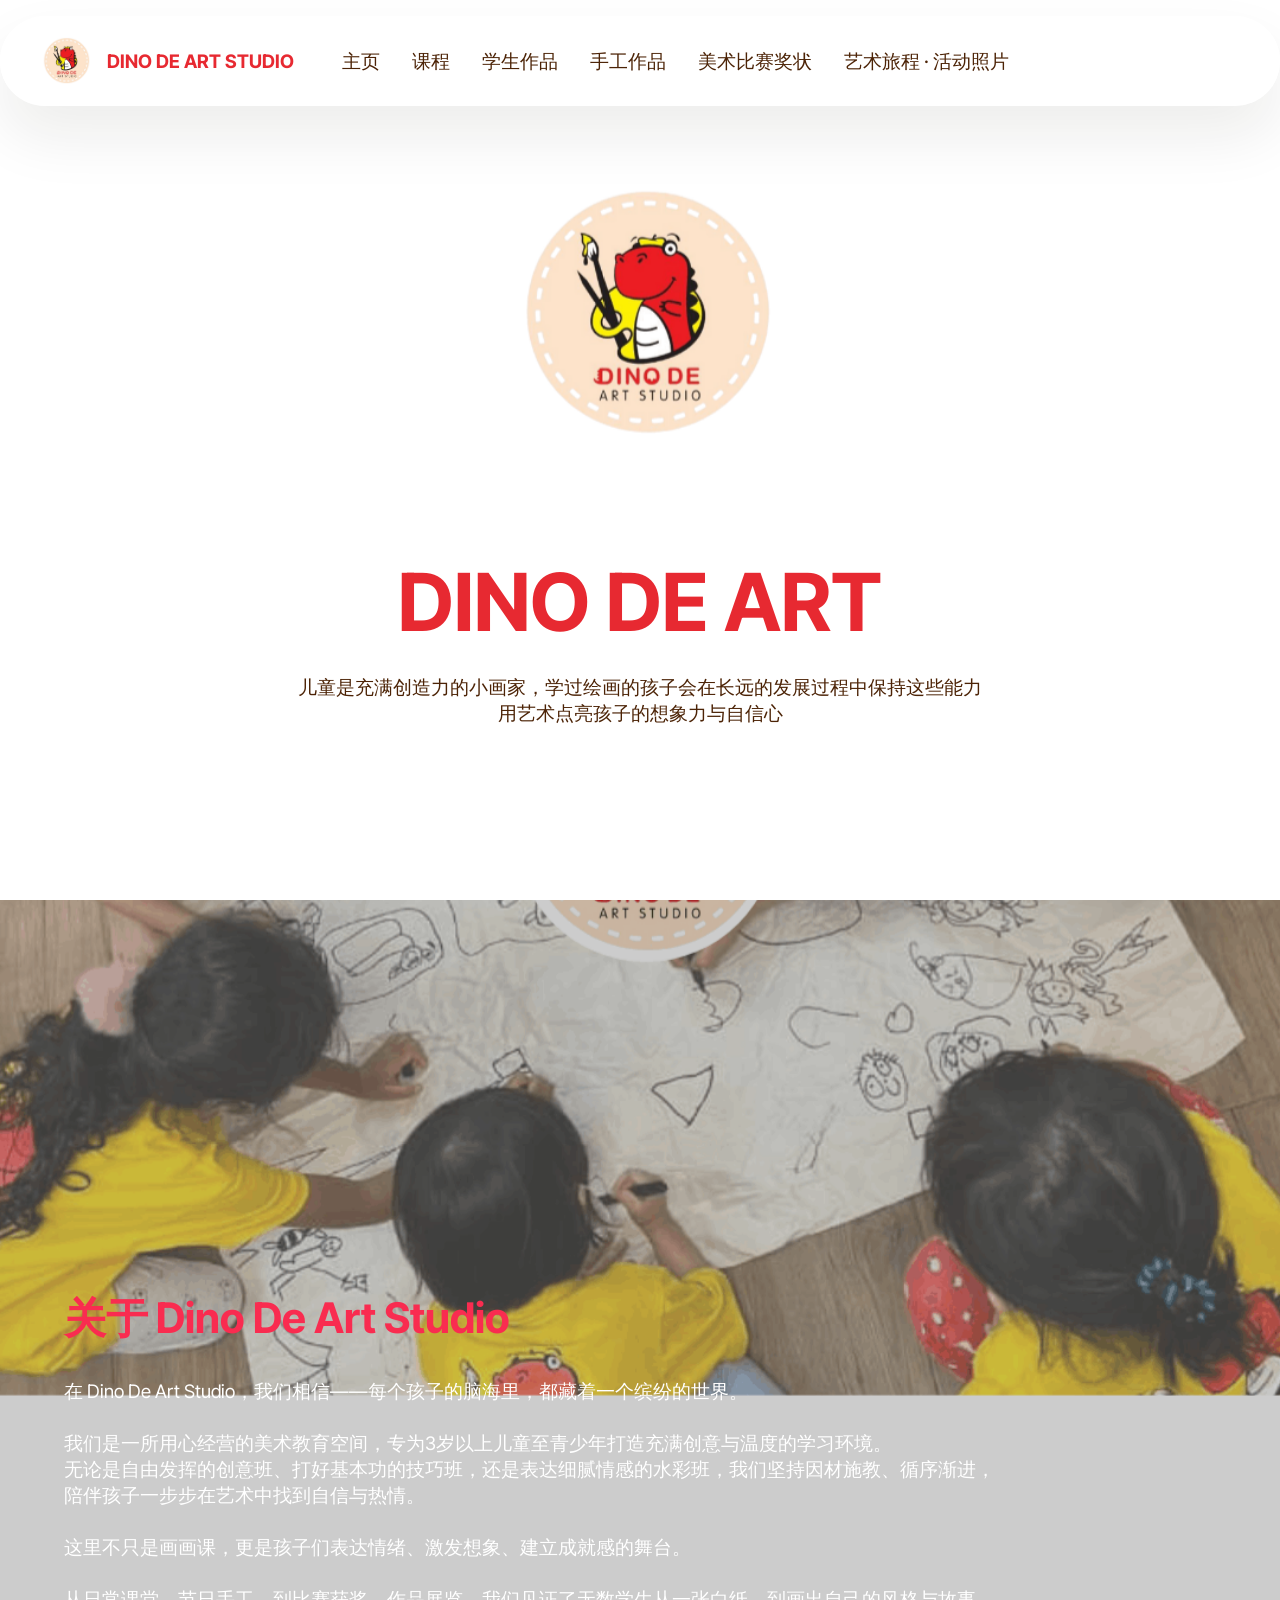
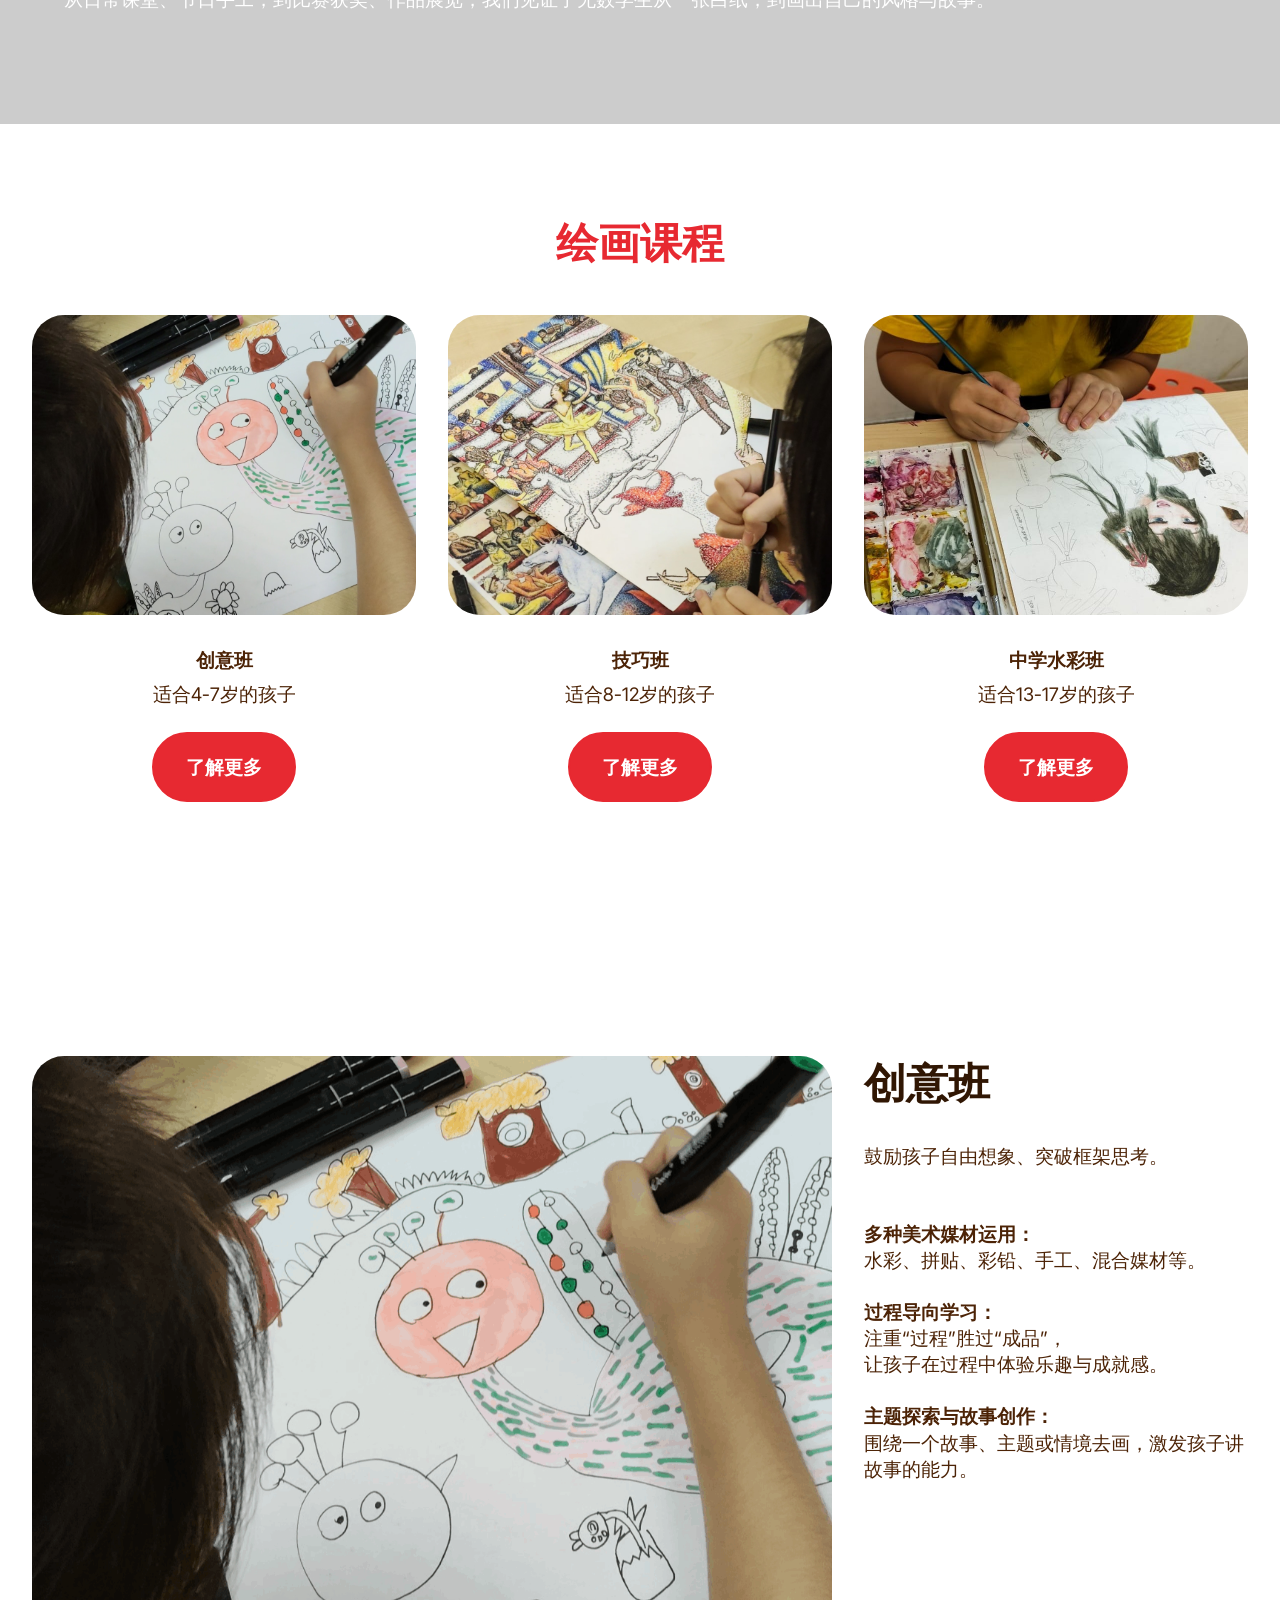
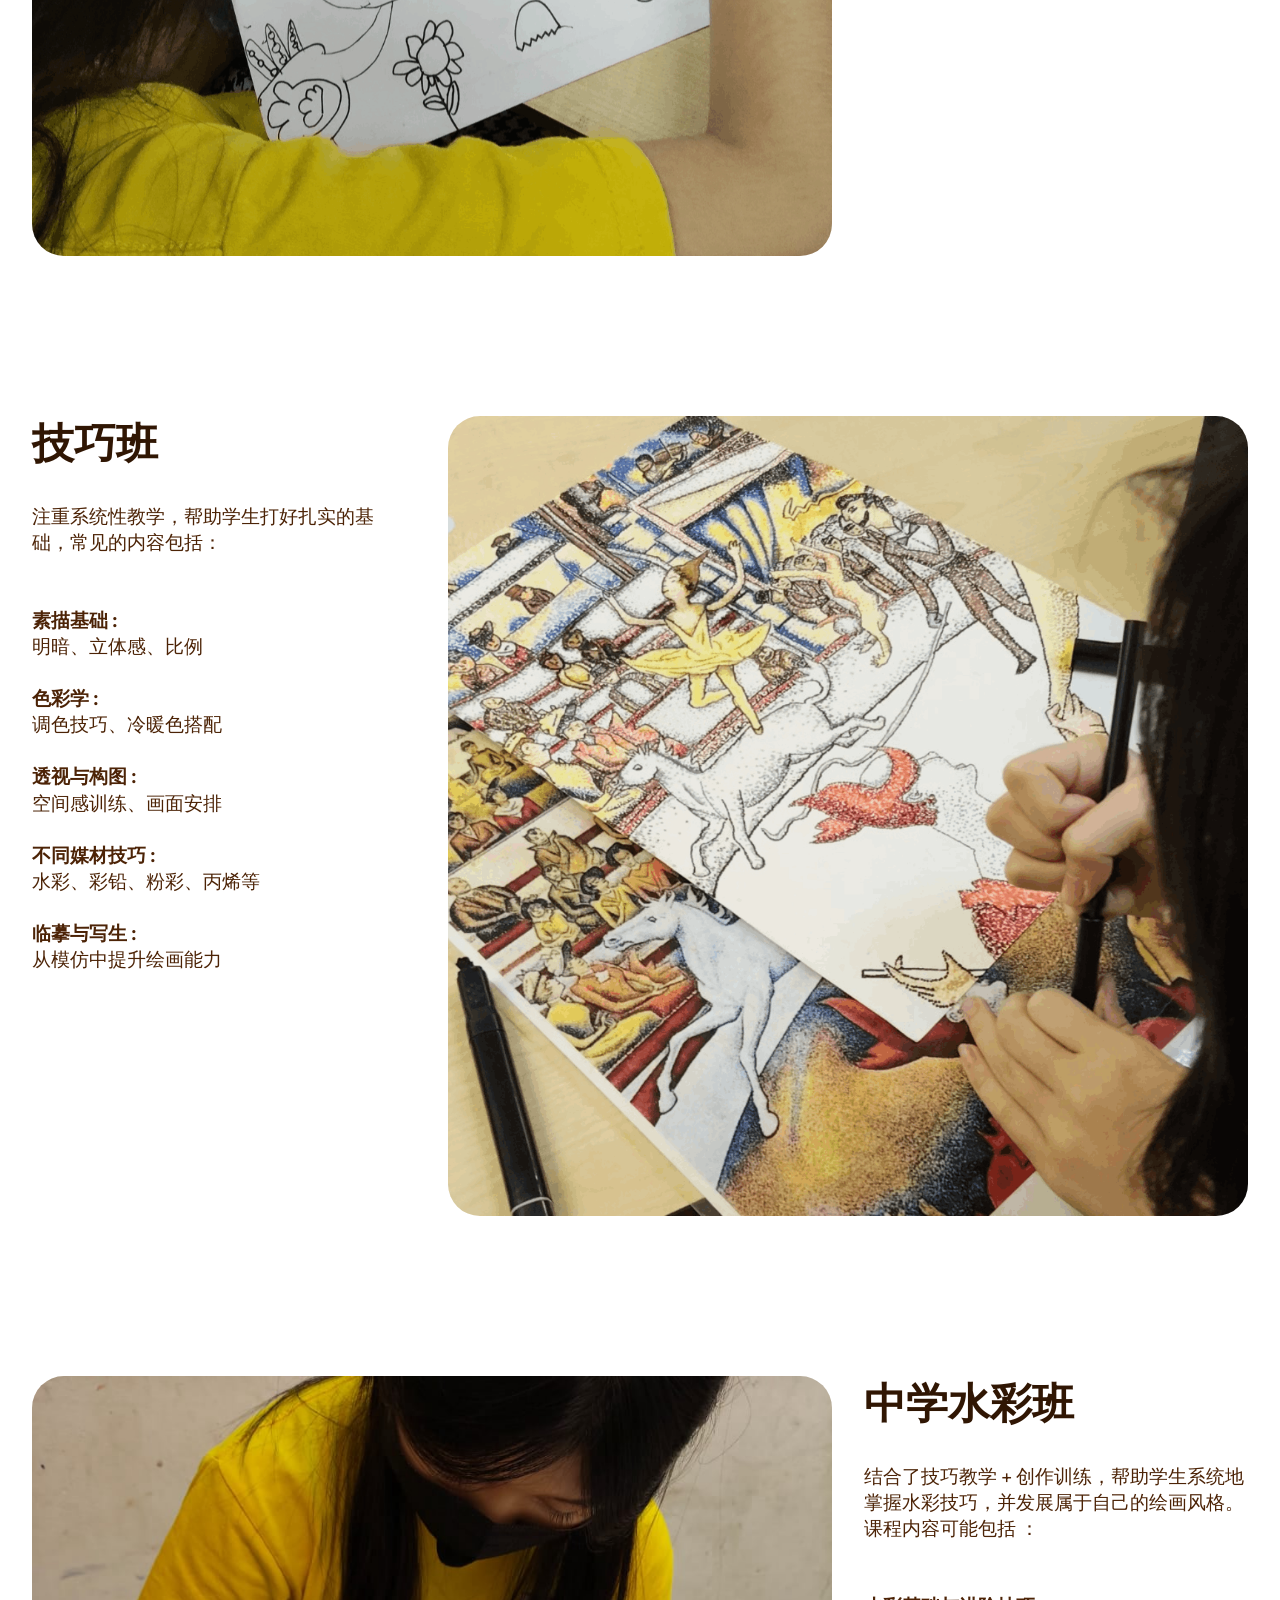
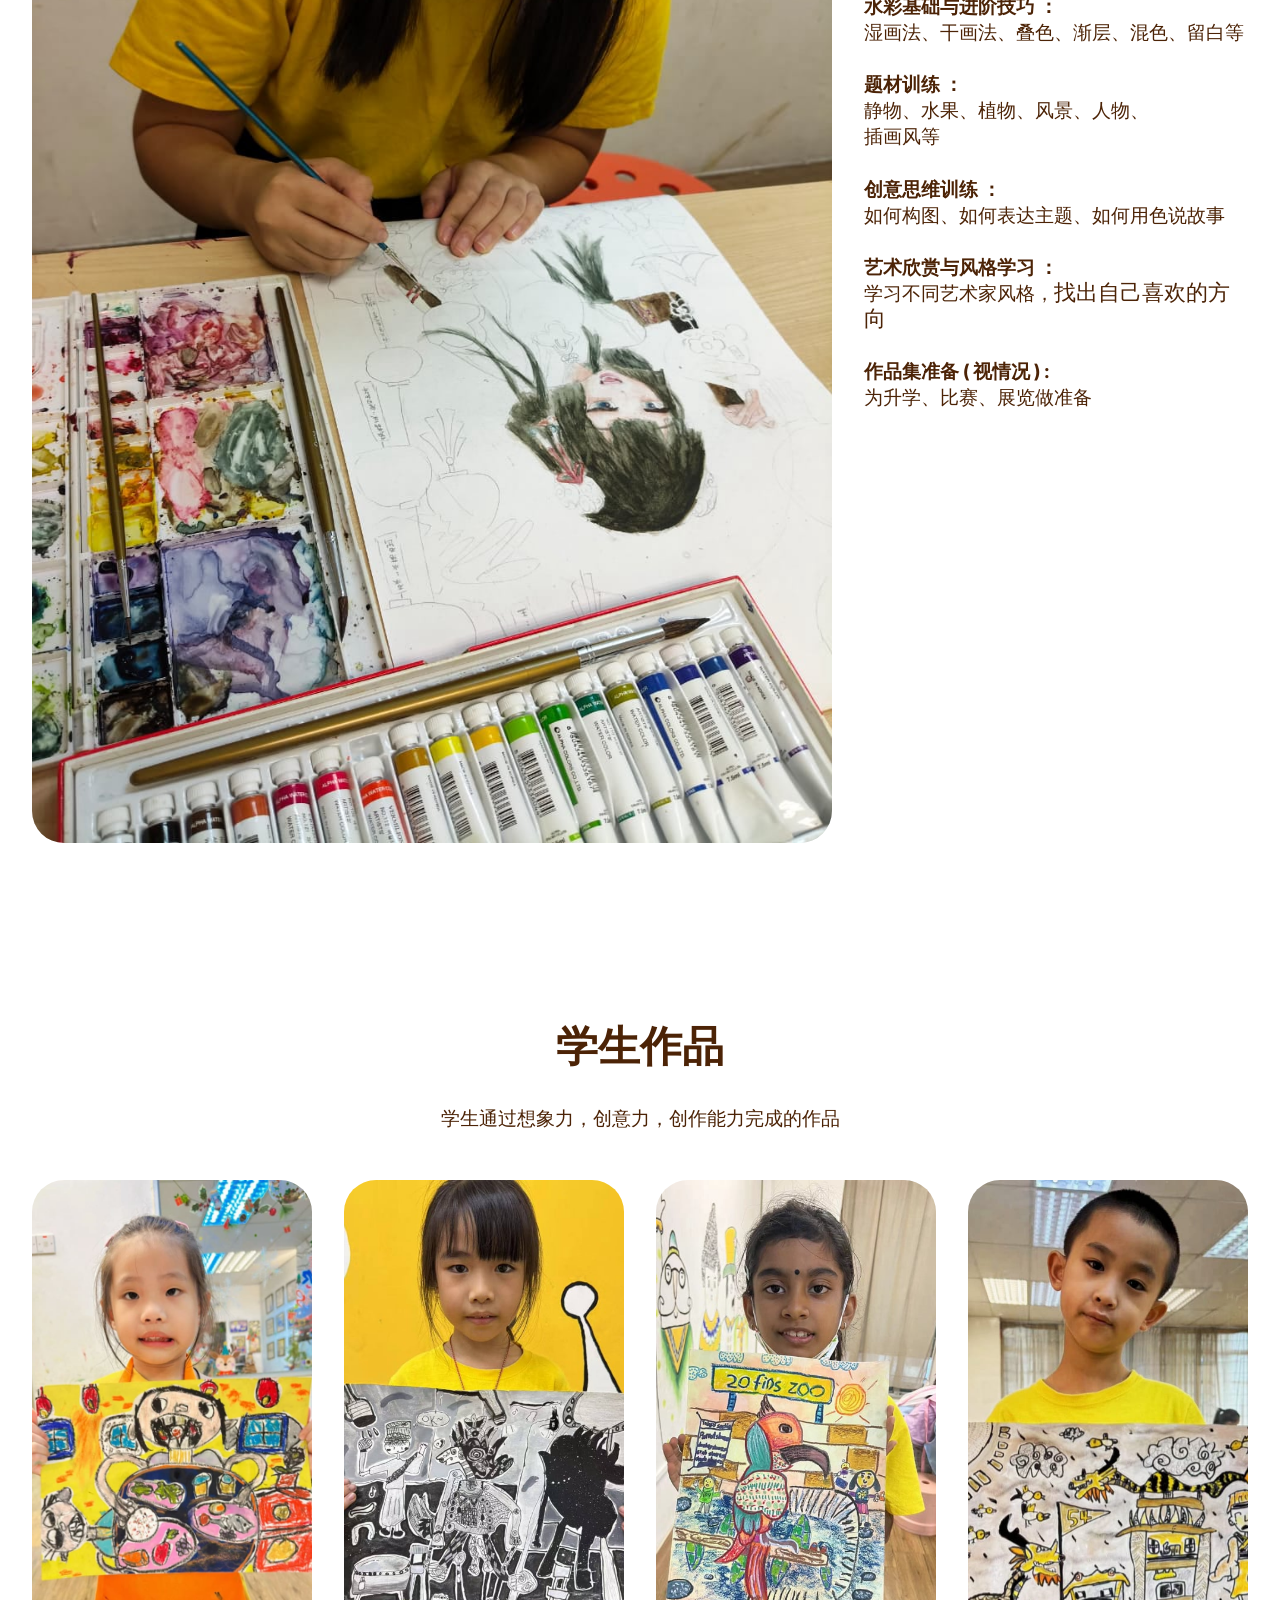
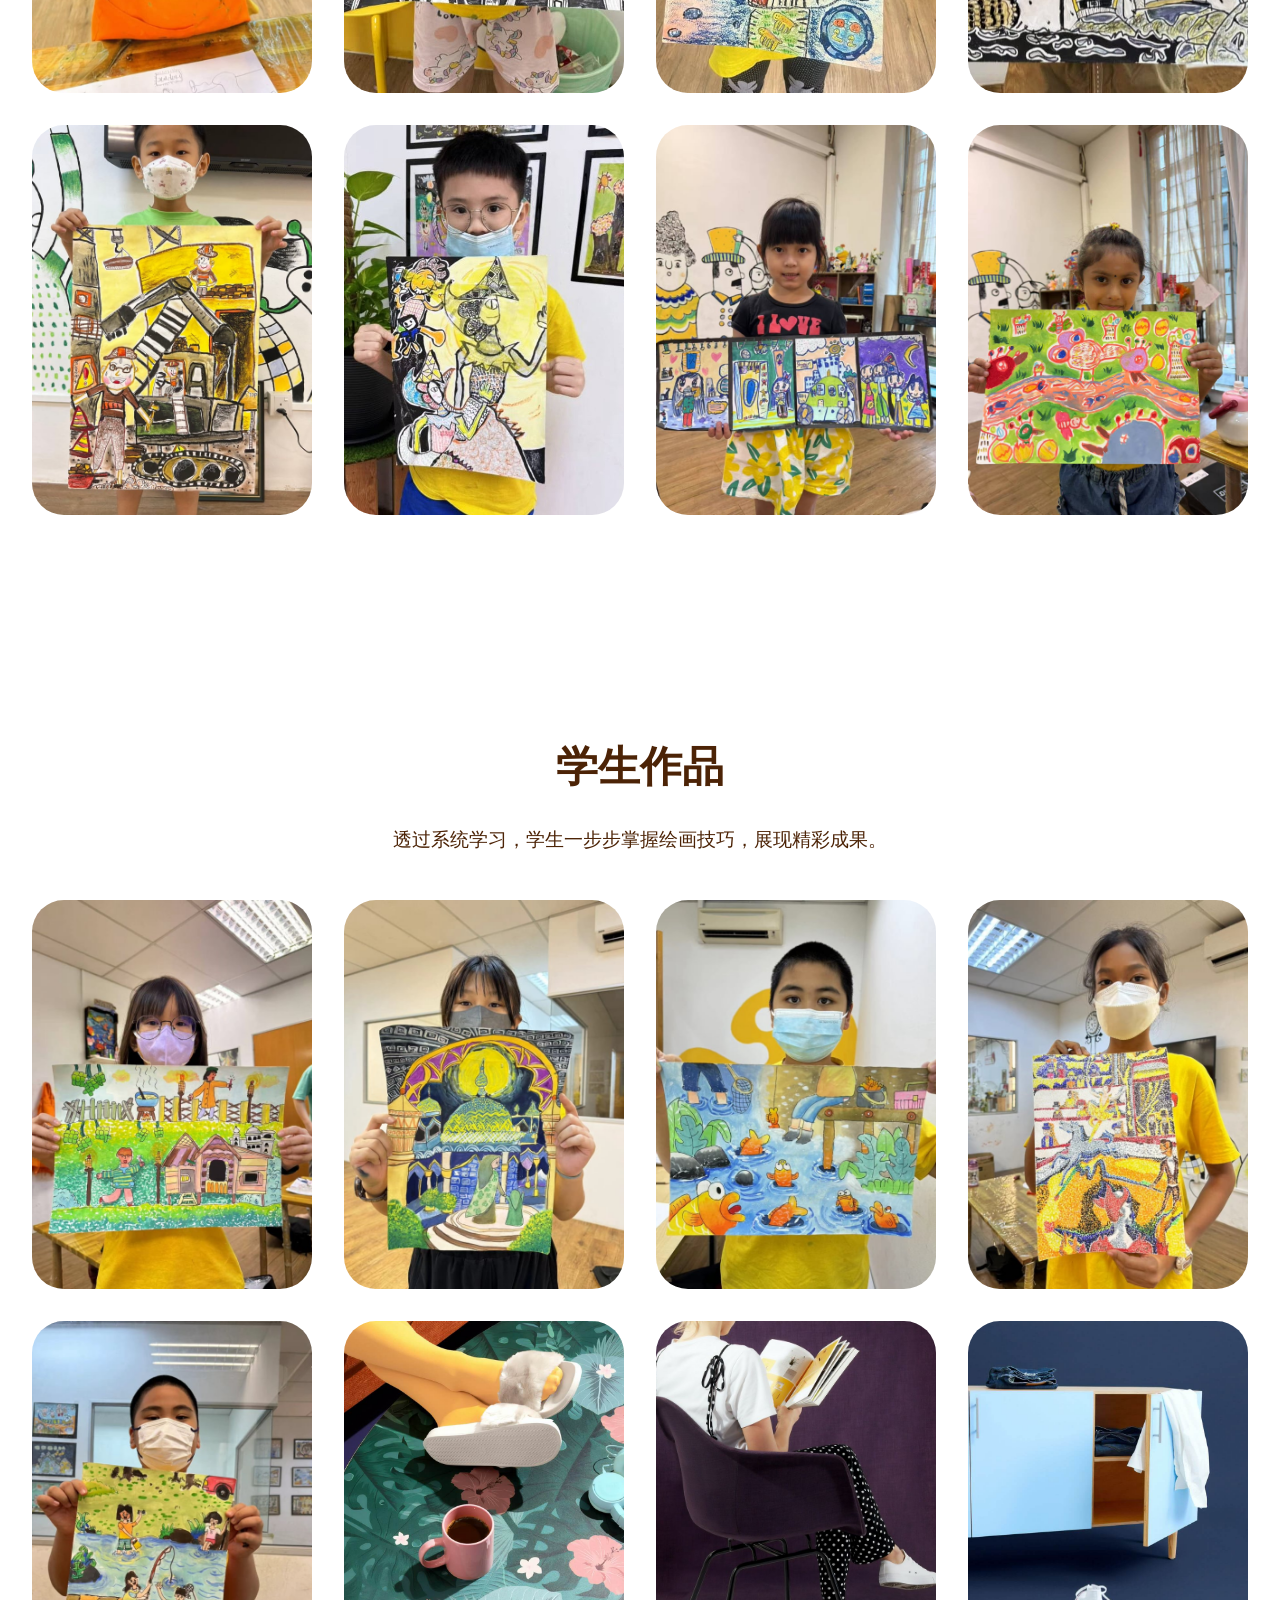
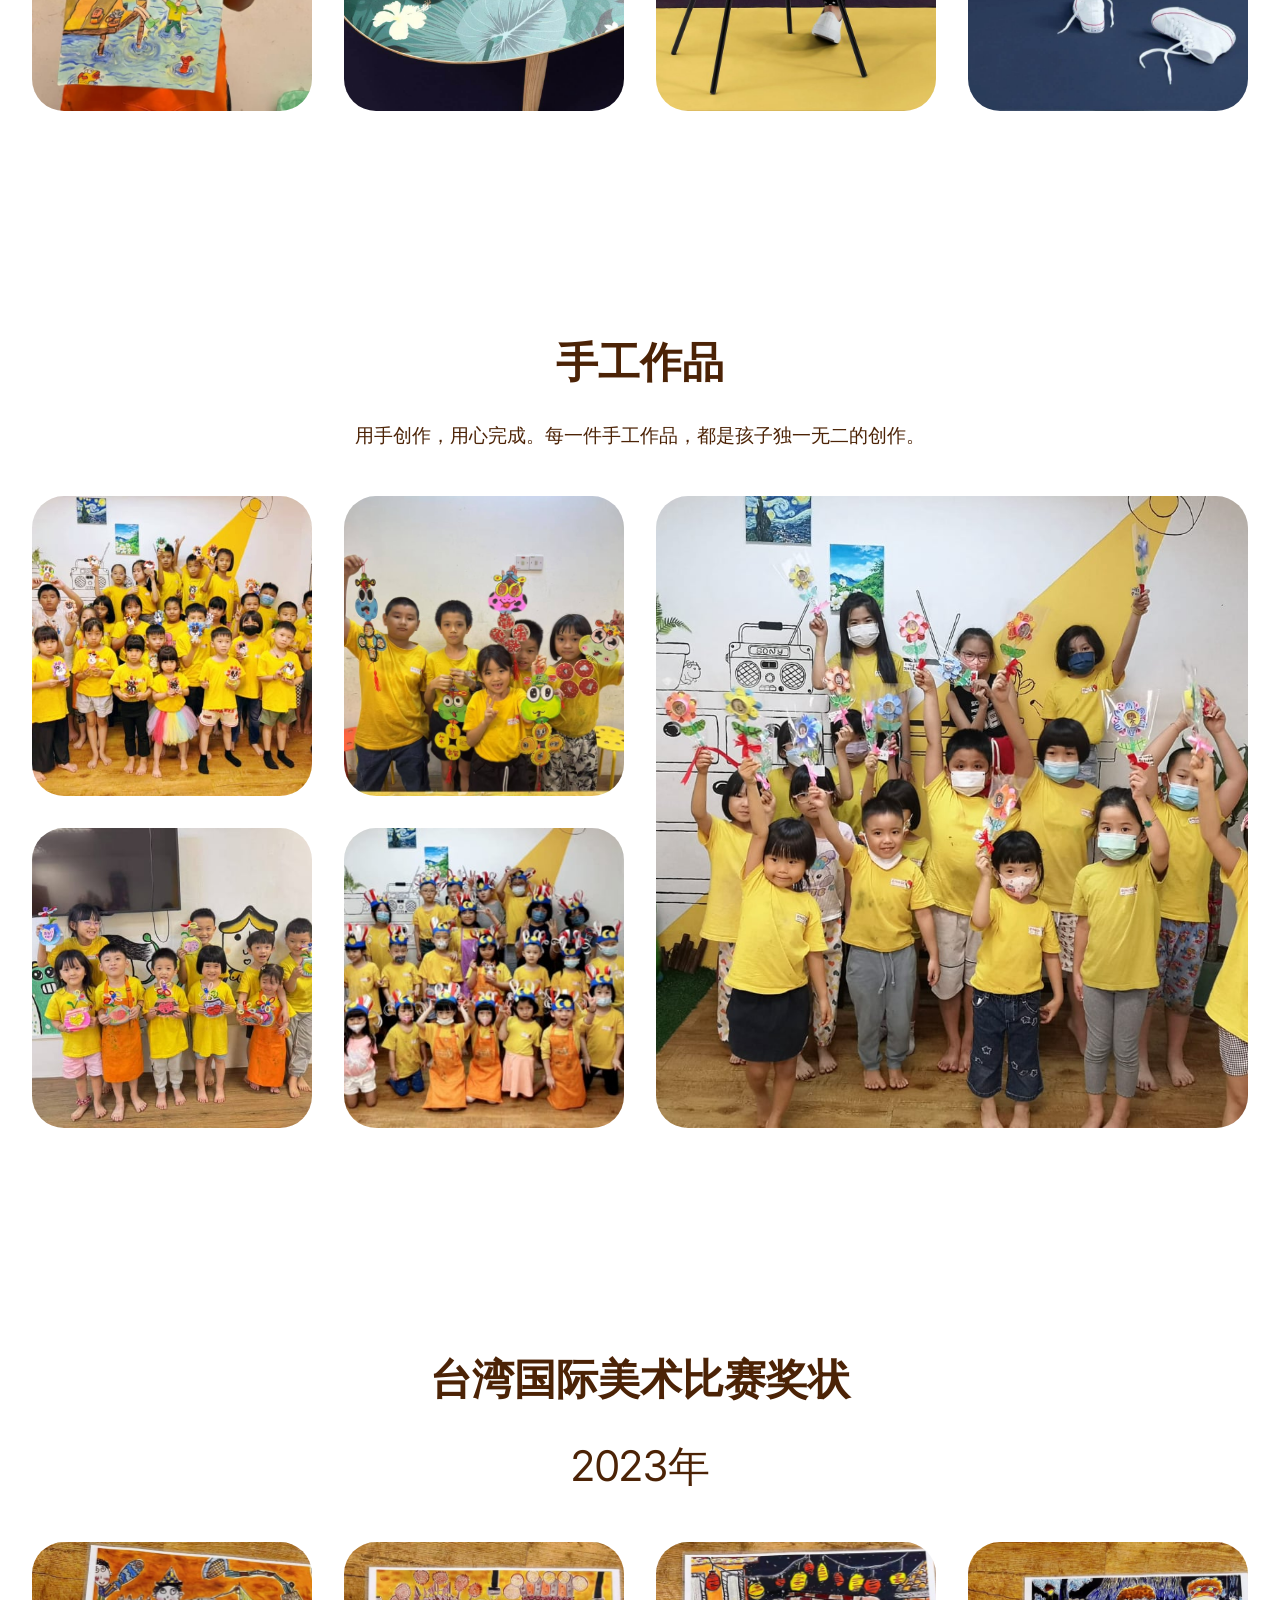
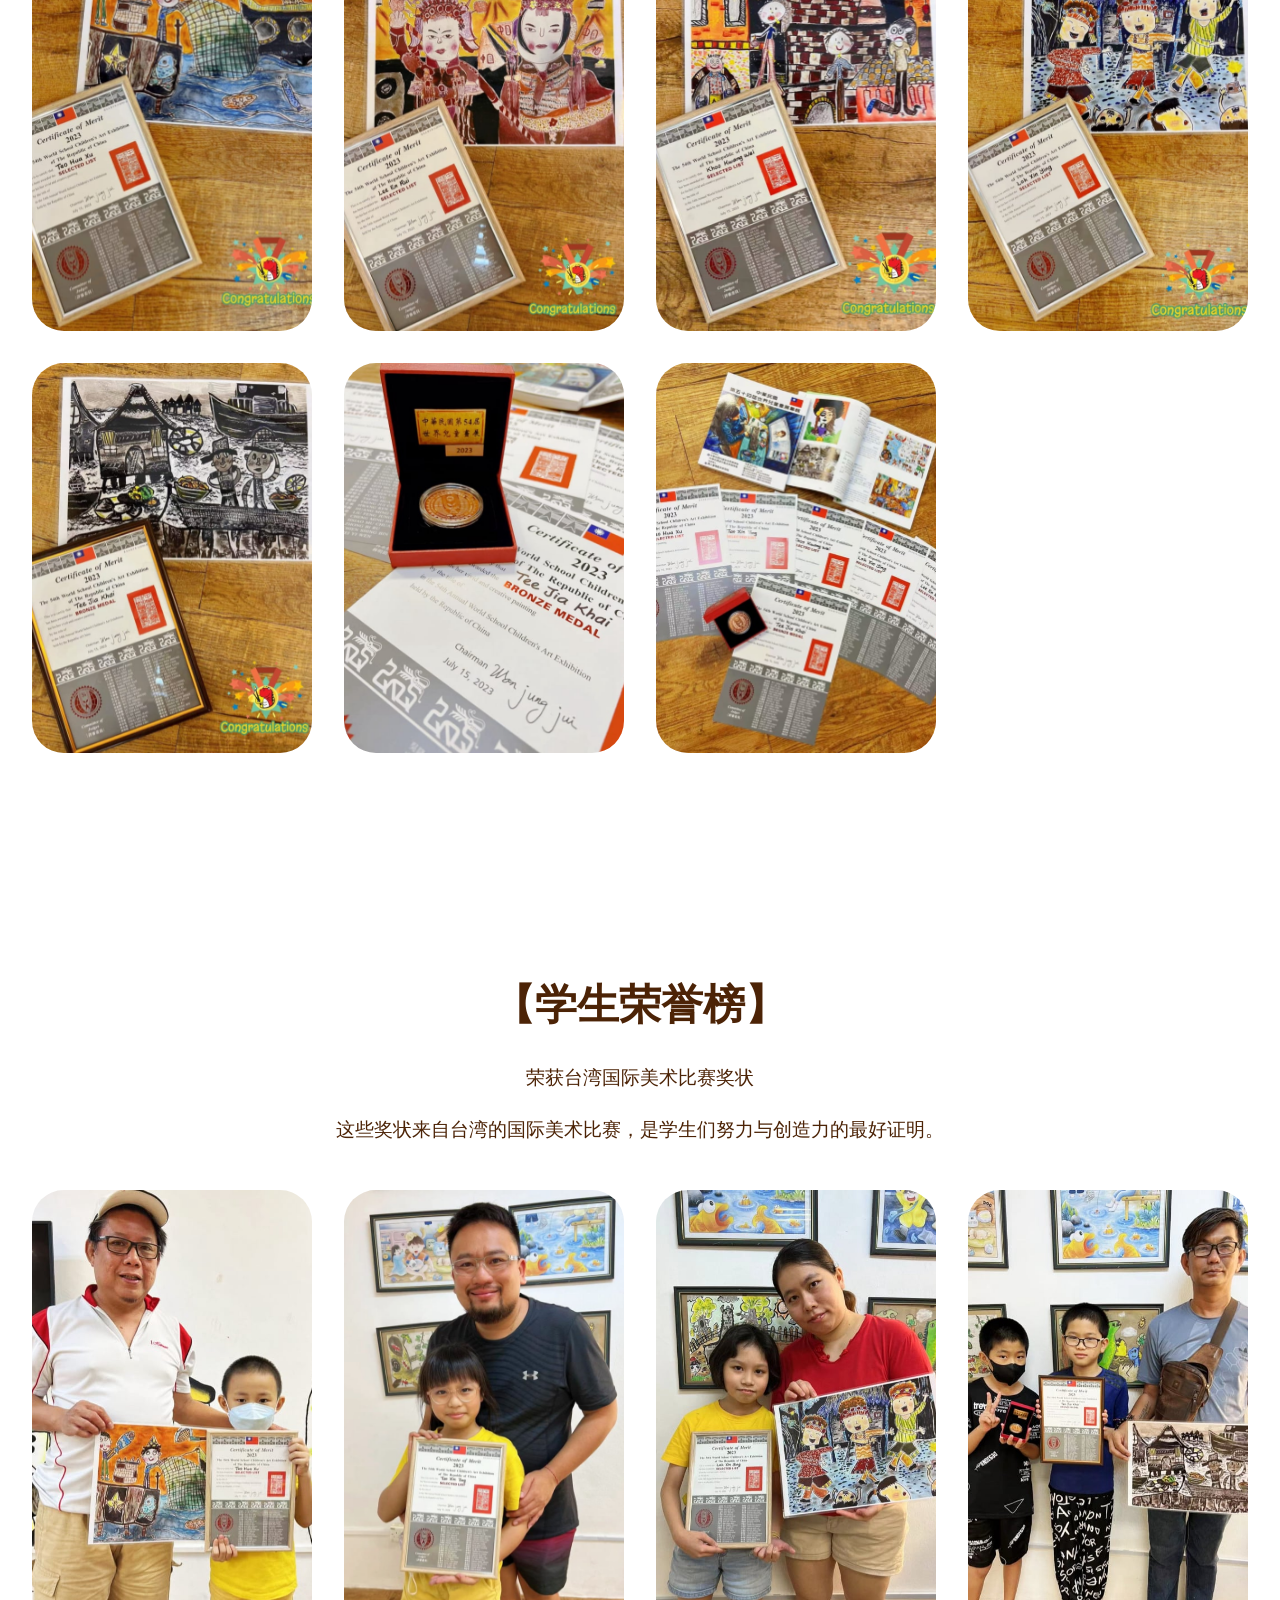
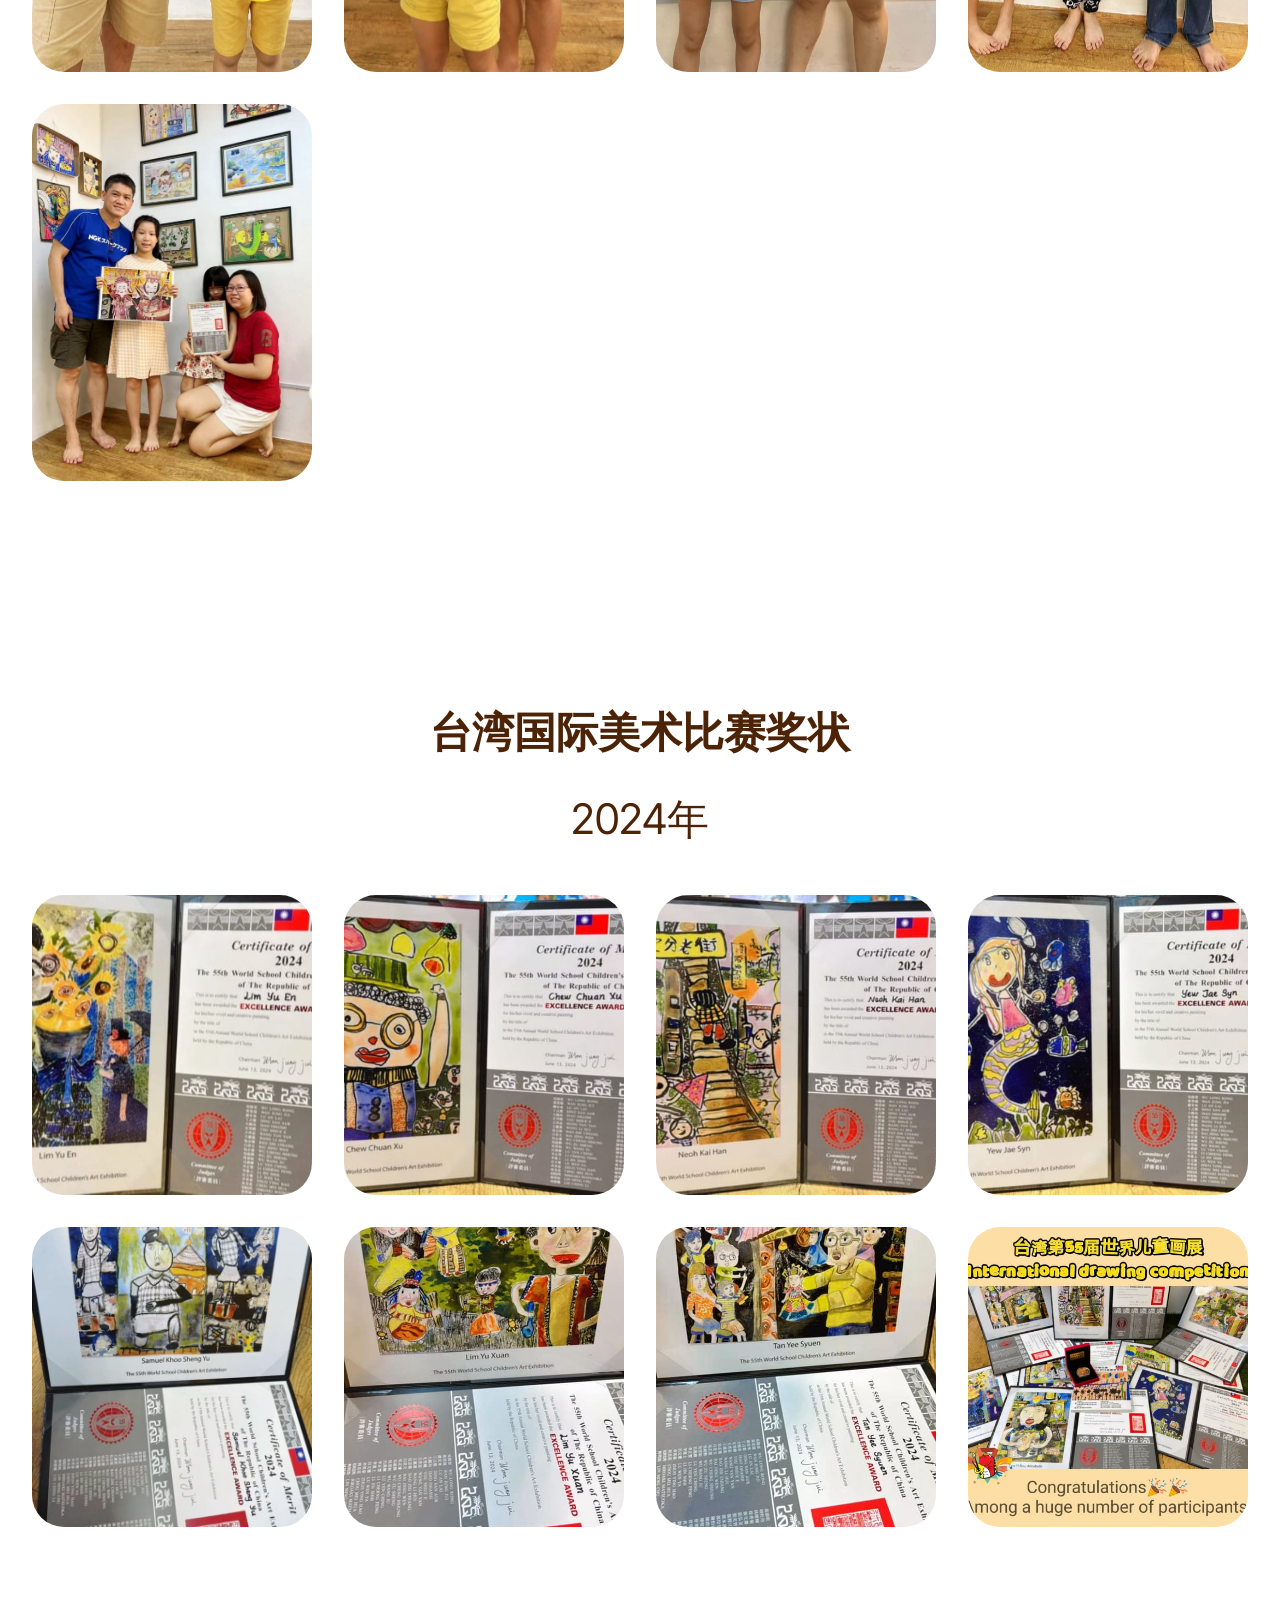
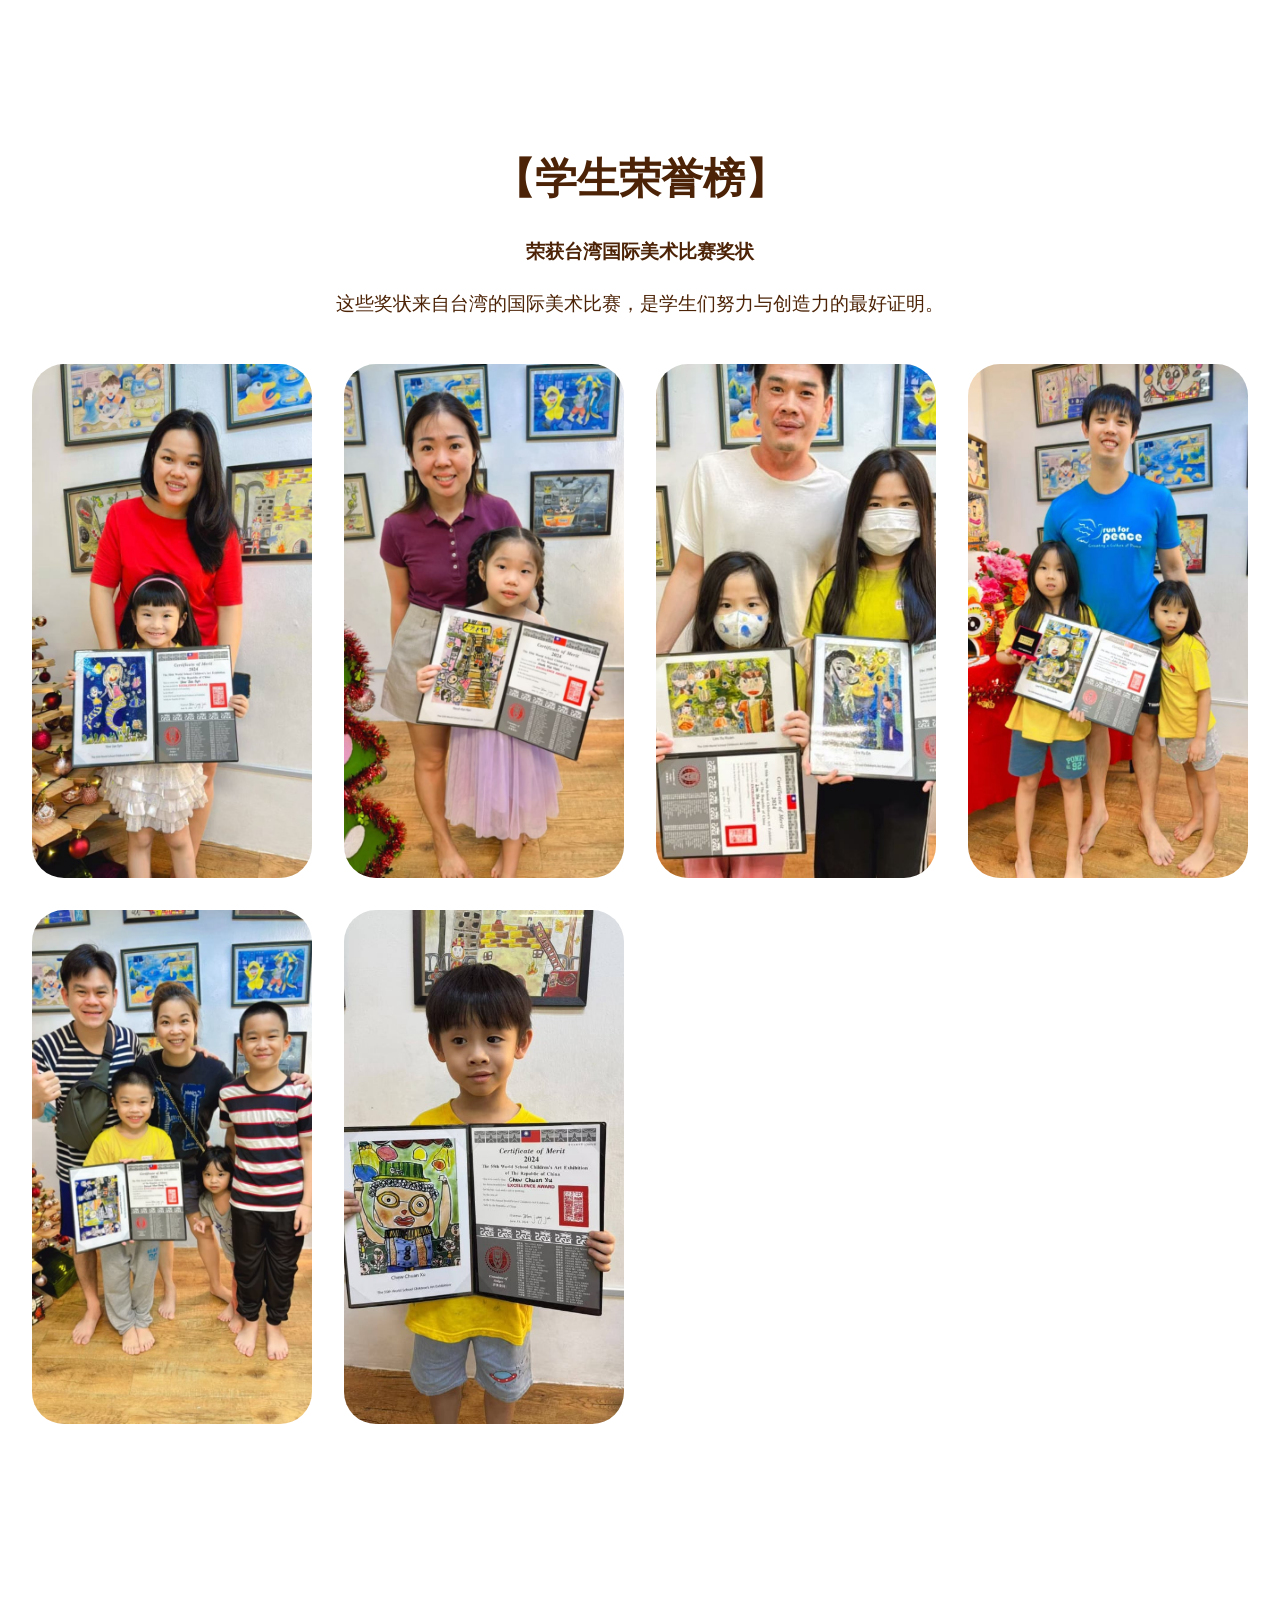
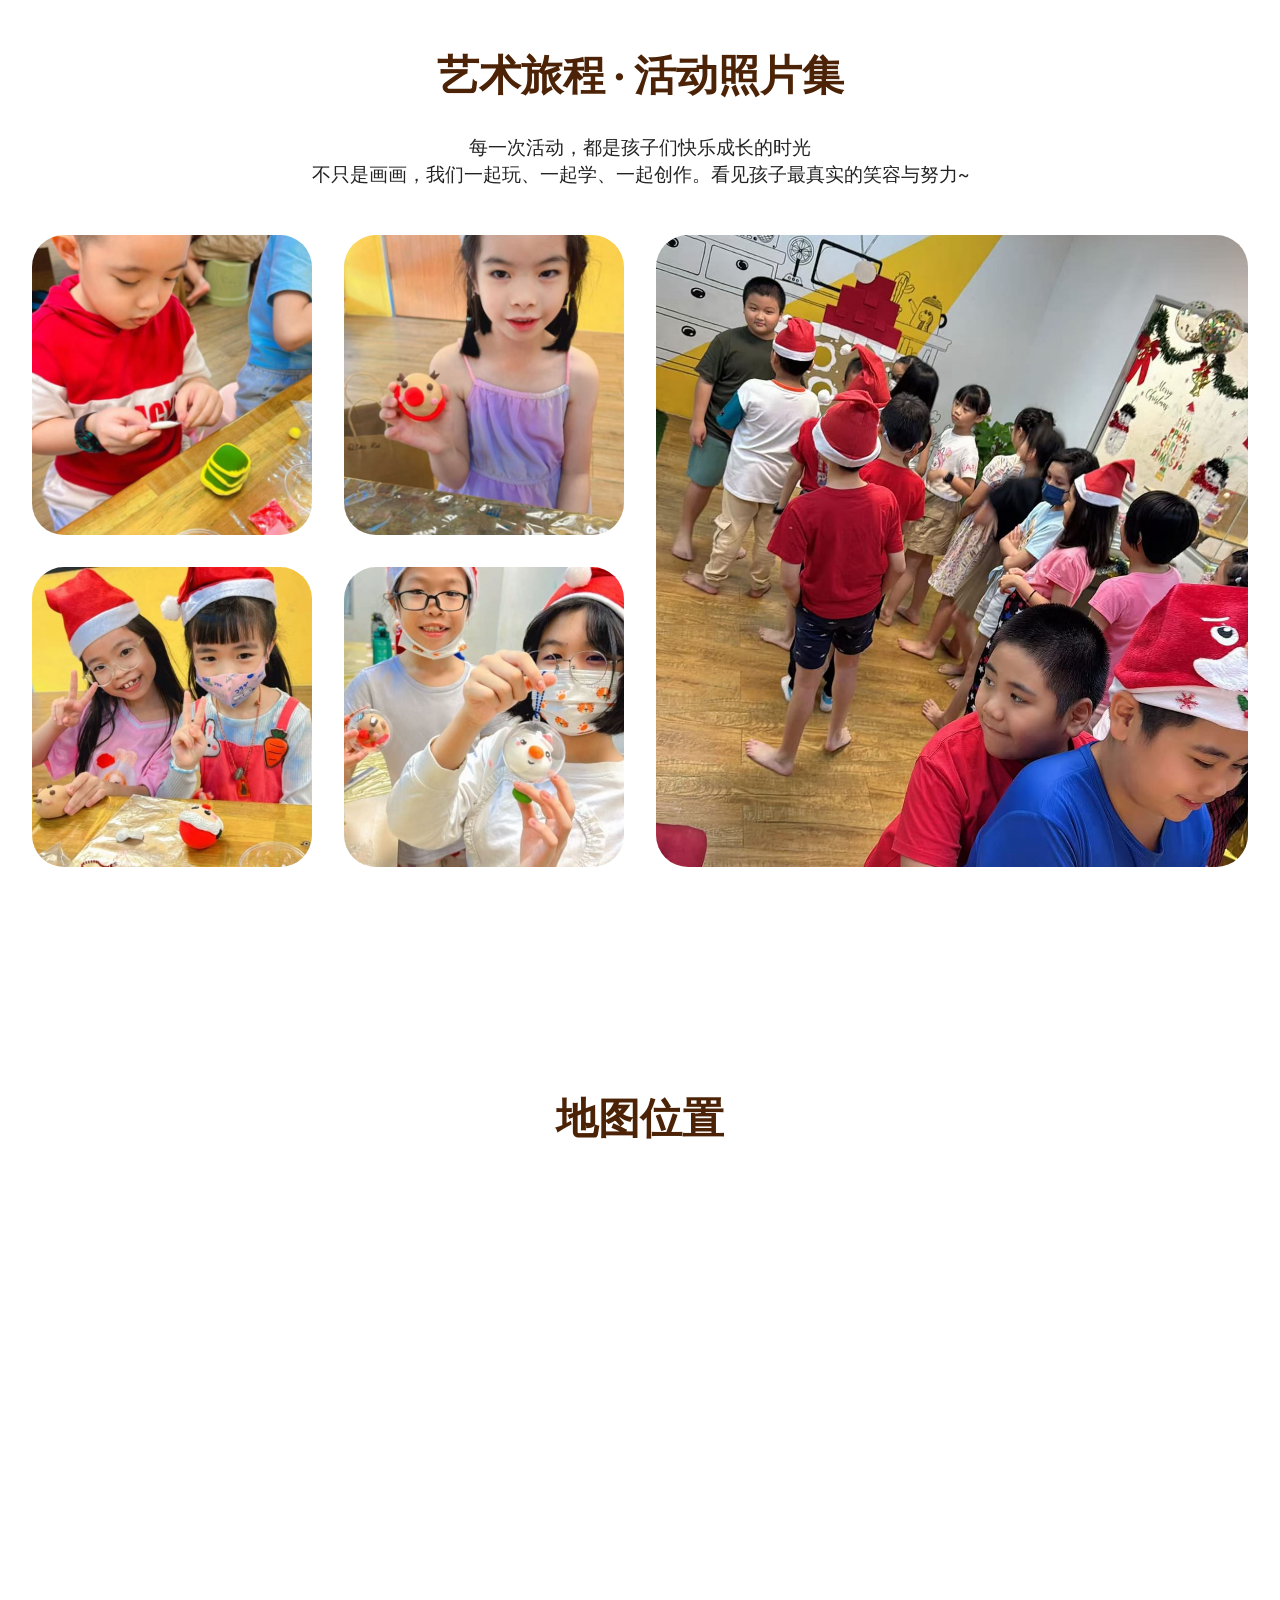
==== commit f0c1894e: "create github pages" ====
--- a/dinodeart.html
+++ b/dinodeart.html
@@ -23,7 +23,7 @@
   <link rel="stylesheet" href="assets/theme/css/style.css">
   <link rel="preload" href="https://fonts.googleapis.com/css?family=Inter+Tight:100,200,300,400,500,600,700,800,900,100i,200i,300i,400i,500i,600i,700i,800i,900i&display=swap" as="style" onload="this.onload=null;this.rel='stylesheet'">
   <noscript><link rel="stylesheet" href="https://fonts.googleapis.com/css?family=Inter+Tight:100,200,300,400,500,600,700,800,900,100i,200i,300i,400i,500i,600i,700i,800i,900i&display=swap"></noscript>
-  <link rel="preload" as="style" href="assets/mobirise/css/mbr-additional.css?v=4GiRyG"><link rel="stylesheet" href="assets/mobirise/css/mbr-additional.css?v=4GiRyG" type="text/css">
+  <link rel="preload" as="style" href="assets/mobirise/css/mbr-additional.css?v=UPncWN"><link rel="stylesheet" href="assets/mobirise/css/mbr-additional.css?v=UPncWN" type="text/css">
 
   
   
@@ -280,44 +280,44 @@
         
         <div class="row mbr-gallery">
             <div class="col-12 col-md-6 col-lg-3 item gallery-image">
-                <div class="item-wrapper mb-3" data-toggle="modal" data-bs-toggle="modal" data-target="#uYZIcDMycZ-modal" data-bs-target="#uYZIcDMycZ-modal">
-                    <img class="w-100" src="assets/images/485138599-618409171069457-5395166401832098136-n-646x1148.jpg" alt="Mobirise Website Builder" data-slide-to="0" data-bs-slide-to="0" data-target="#lb-uYZIcDMycZ" data-bs-target="#lb-uYZIcDMycZ">
-                    <div class="icon-wrapper">
-                        <span class="mobi-mbri mobi-mbri-search mbr-iconfont mbr-iconfont-btn"></span>
-                    </div>
-                </div>
-                
-            </div>
-            <div class="col-12 col-md-6 col-lg-3 item gallery-image">
-                <div class="item-wrapper mb-3" data-toggle="modal" data-bs-toggle="modal" data-target="#uYZIcDMycZ-modal" data-bs-target="#uYZIcDMycZ-modal">
-                    <img class="w-100" src="assets/images/498653868-663265176583856-192575384657530421-n-646x862.jpg" alt="Mobirise Website Builder" data-slide-to="1" data-bs-slide-to="1" data-target="#lb-uYZIcDMycZ" data-bs-target="#lb-uYZIcDMycZ">
-                    <div class="icon-wrapper">
-                        <span class="mobi-mbri mobi-mbri-search mbr-iconfont mbr-iconfont-btn"></span>
-                    </div>
-                </div>
-                
-            </div>
-            <div class="col-12 col-md-6 col-lg-3 item gallery-image">
-                <div class="item-wrapper mb-3" data-toggle="modal" data-bs-toggle="modal" data-target="#uYZIcDMycZ-modal" data-bs-target="#uYZIcDMycZ-modal">
-                    <img class="w-100" src="assets/images/483685579-637767489119166-886833874794912099-n-646x862.jpg" alt="Mobirise Website Builder" data-slide-to="2" data-bs-slide-to="2" data-target="#lb-uYZIcDMycZ" data-bs-target="#lb-uYZIcDMycZ">
-                    <div class="icon-wrapper">
-                        <span class="mobi-mbri mobi-mbri-search mbr-iconfont mbr-iconfont-btn"></span>
-                    </div>
-                </div>
-                
-            </div>
-            <div class="col-12 col-md-6 col-lg-3 item gallery-image">
-                <div class="item-wrapper mb-3" data-toggle="modal" data-bs-toggle="modal" data-target="#uYZIcDMycZ-modal" data-bs-target="#uYZIcDMycZ-modal">
-                    <img class="w-100" src="assets/images/483928685-637180649177850-8967432827846437241-n-646x847.jpg" alt="Mobirise Website Builder" data-slide-to="3" data-bs-slide-to="3" data-target="#lb-uYZIcDMycZ" data-bs-target="#lb-uYZIcDMycZ">
-                    <div class="icon-wrapper">
-                        <span class="mobi-mbri mobi-mbri-search mbr-iconfont mbr-iconfont-btn"></span>
-                    </div>
-                </div>
-                
-            </div>
-            <div class="col-12 col-md-6 col-lg-3 item gallery-image">
-                <div class="item-wrapper mb-3" data-toggle="modal" data-bs-toggle="modal" data-target="#uYZIcDMycZ-modal" data-bs-target="#uYZIcDMycZ-modal">
-                    <img class="w-100" src="assets/images/480858973-623981920497723-1199386843035217291-n-646x862.jpg" alt="Mobirise Website Builder" data-slide-to="4" data-bs-slide-to="4" data-target="#lb-uYZIcDMycZ" data-bs-target="#lb-uYZIcDMycZ">
+                <div class="item-wrapper mb-3" data-toggle="modal" data-bs-toggle="modal" data-target="#uYZIf93pGL-modal" data-bs-target="#uYZIf93pGL-modal">
+                    <img class="w-100" src="assets/images/485138599-618409171069457-5395166401832098136-n-646x1148.jpg" alt="Mobirise Website Builder" data-slide-to="0" data-bs-slide-to="0" data-target="#lb-uYZIf93pGL" data-bs-target="#lb-uYZIf93pGL">
+                    <div class="icon-wrapper">
+                        <span class="mobi-mbri mobi-mbri-search mbr-iconfont mbr-iconfont-btn"></span>
+                    </div>
+                </div>
+                
+            </div>
+            <div class="col-12 col-md-6 col-lg-3 item gallery-image">
+                <div class="item-wrapper mb-3" data-toggle="modal" data-bs-toggle="modal" data-target="#uYZIf93pGL-modal" data-bs-target="#uYZIf93pGL-modal">
+                    <img class="w-100" src="assets/images/498653868-663265176583856-192575384657530421-n-646x862.jpg" alt="Mobirise Website Builder" data-slide-to="1" data-bs-slide-to="1" data-target="#lb-uYZIf93pGL" data-bs-target="#lb-uYZIf93pGL">
+                    <div class="icon-wrapper">
+                        <span class="mobi-mbri mobi-mbri-search mbr-iconfont mbr-iconfont-btn"></span>
+                    </div>
+                </div>
+                
+            </div>
+            <div class="col-12 col-md-6 col-lg-3 item gallery-image">
+                <div class="item-wrapper mb-3" data-toggle="modal" data-bs-toggle="modal" data-target="#uYZIf93pGL-modal" data-bs-target="#uYZIf93pGL-modal">
+                    <img class="w-100" src="assets/images/483685579-637767489119166-886833874794912099-n-646x862.jpg" alt="Mobirise Website Builder" data-slide-to="2" data-bs-slide-to="2" data-target="#lb-uYZIf93pGL" data-bs-target="#lb-uYZIf93pGL">
+                    <div class="icon-wrapper">
+                        <span class="mobi-mbri mobi-mbri-search mbr-iconfont mbr-iconfont-btn"></span>
+                    </div>
+                </div>
+                
+            </div>
+            <div class="col-12 col-md-6 col-lg-3 item gallery-image">
+                <div class="item-wrapper mb-3" data-toggle="modal" data-bs-toggle="modal" data-target="#uYZIf93pGL-modal" data-bs-target="#uYZIf93pGL-modal">
+                    <img class="w-100" src="assets/images/483928685-637180649177850-8967432827846437241-n-646x847.jpg" alt="Mobirise Website Builder" data-slide-to="3" data-bs-slide-to="3" data-target="#lb-uYZIf93pGL" data-bs-target="#lb-uYZIf93pGL">
+                    <div class="icon-wrapper">
+                        <span class="mobi-mbri mobi-mbri-search mbr-iconfont mbr-iconfont-btn"></span>
+                    </div>
+                </div>
+                
+            </div>
+            <div class="col-12 col-md-6 col-lg-3 item gallery-image">
+                <div class="item-wrapper mb-3" data-toggle="modal" data-bs-toggle="modal" data-target="#uYZIf93pGL-modal" data-bs-target="#uYZIf93pGL-modal">
+                    <img class="w-100" src="assets/images/480858973-623981920497723-1199386843035217291-n-646x862.jpg" alt="Mobirise Website Builder" data-slide-to="4" data-bs-slide-to="4" data-target="#lb-uYZIf93pGL" data-bs-target="#lb-uYZIf93pGL">
                     <div class="icon-wrapper">
                         <span class="mobi-mbri mobi-mbri-search mbr-iconfont mbr-iconfont-btn"></span>
                     </div>
@@ -326,38 +326,38 @@
             </div>
             
             <div class="col-12 col-md-6 col-lg-3 item gallery-image">
-                <div class="item-wrapper mb-3" data-toggle="modal" data-bs-toggle="modal" data-target="#uYZIcDMycZ-modal" data-bs-target="#uYZIcDMycZ-modal">
-                    <img class="w-100" src="assets/images/528174629-725447440365629-1421965768200702043-n-646x862.jpeg" alt="Mobirise Website Builder" data-slide-to="5" data-bs-slide-to="5" data-target="#lb-uYZIcDMycZ" data-bs-target="#lb-uYZIcDMycZ">
-                    <div class="icon-wrapper">
-                        <span class="mobi-mbri mobi-mbri-search mbr-iconfont mbr-iconfont-btn"></span>
-                    </div>
-                </div>
-                
-            </div>
-            <div class="col-12 col-md-6 col-lg-3 item gallery-image">
-                <div class="item-wrapper mb-3" data-toggle="modal" data-bs-toggle="modal" data-target="#uYZIcDMycZ-modal" data-bs-target="#uYZIcDMycZ-modal">
-                    <img class="w-100" src="assets/images/541790174-746552038255169-1715717892728016700-n-646x862.jpg" alt="Mobirise Website Builder" data-slide-to="6" data-bs-slide-to="6" data-target="#lb-uYZIcDMycZ" data-bs-target="#lb-uYZIcDMycZ">
+                <div class="item-wrapper mb-3" data-toggle="modal" data-bs-toggle="modal" data-target="#uYZIf93pGL-modal" data-bs-target="#uYZIf93pGL-modal">
+                    <img class="w-100" src="assets/images/528174629-725447440365629-1421965768200702043-n-646x862.jpeg" alt="Mobirise Website Builder" data-slide-to="5" data-bs-slide-to="5" data-target="#lb-uYZIf93pGL" data-bs-target="#lb-uYZIf93pGL">
+                    <div class="icon-wrapper">
+                        <span class="mobi-mbri mobi-mbri-search mbr-iconfont mbr-iconfont-btn"></span>
+                    </div>
+                </div>
+                
+            </div>
+            <div class="col-12 col-md-6 col-lg-3 item gallery-image">
+                <div class="item-wrapper mb-3" data-toggle="modal" data-bs-toggle="modal" data-target="#uYZIf93pGL-modal" data-bs-target="#uYZIf93pGL-modal">
+                    <img class="w-100" src="assets/images/541790174-746552038255169-1715717892728016700-n-646x862.jpg" alt="Mobirise Website Builder" data-slide-to="6" data-bs-slide-to="6" data-target="#lb-uYZIf93pGL" data-bs-target="#lb-uYZIf93pGL">
                     <div class="icon-wrapper">
                         <span class="mobi-mbri mobi-mbri-search mbr-iconfont mbr-iconfont-btn"></span>
                     </div>
                 </div>
                 
             </div><div class="col-12 col-md-6 col-lg-3 item gallery-image">
-                <div class="item-wrapper mb-3" data-toggle="modal" data-bs-toggle="modal" data-target="#uYZIcDMycZ-modal" data-bs-target="#uYZIcDMycZ-modal">
-                    <img class="w-100" src="assets/images/528148116-724125947164445-1382794006450656249-n-1280x1707.jpg" alt="Mobirise Website Builder" data-slide-to="7" data-bs-slide-to="7" data-target="#lb-uYZIcDMycZ" data-bs-target="#lb-uYZIcDMycZ">
-                    <div class="icon-wrapper">
-                        <span class="mobi-mbri mobi-mbri-search mbr-iconfont mbr-iconfont-btn"></span>
-                    </div>
-                </div>
-                
-            </div>
-        </div>
-
-        <div class="modal mbr-slider" tabindex="-1" role="dialog" aria-hidden="true" id="uYZIcDMycZ-modal">
+                <div class="item-wrapper mb-3" data-toggle="modal" data-bs-toggle="modal" data-target="#uYZIf93pGL-modal" data-bs-target="#uYZIf93pGL-modal">
+                    <img class="w-100" src="assets/images/528148116-724125947164445-1382794006450656249-n-1280x1707.jpg" alt="Mobirise Website Builder" data-slide-to="7" data-bs-slide-to="7" data-target="#lb-uYZIf93pGL" data-bs-target="#lb-uYZIf93pGL">
+                    <div class="icon-wrapper">
+                        <span class="mobi-mbri mobi-mbri-search mbr-iconfont mbr-iconfont-btn"></span>
+                    </div>
+                </div>
+                
+            </div>
+        </div>
+
+        <div class="modal mbr-slider" tabindex="-1" role="dialog" aria-hidden="true" id="uYZIf93pGL-modal">
             <div class="modal-dialog" role="document">
                 <div class="modal-content">
                     <div class="modal-body">
-                        <div class="carousel slide" data-pause="false" data-bs-pause="false" id="lb-uYZIcDMycZ" data-interval="5000" data-bs-interval="5000">
+                        <div class="carousel slide" data-pause="false" data-bs-pause="false" id="lb-uYZIf93pGL" data-interval="5000" data-bs-interval="5000">
                             <div class="carousel-inner">
                                 <div class="carousel-item active">
                                     <img class="d-block w-100" src="assets/images/485138599-618409171069457-5395166401832098136-n-646x1148.jpg" alt="Mobirise Website Builder">
@@ -385,22 +385,22 @@
                                 </div>
                             </div>
                             <ol class="carousel-indicators">
-                                <li data-slide-to="0" data-bs-slide-to="0" class="active" data-target="#lb-uYZIcDMycZ" data-bs-target="#lb-uYZIcDMycZ"></li>
-                                <li data-slide-to="1" data-bs-slide-to="1" data-target="#lb-uYZIcDMycZ" data-bs-target="#lb-uYZIcDMycZ"></li>
-                                <li data-slide-to="2" data-bs-slide-to="2" data-target="#lb-uYZIcDMycZ" data-bs-target="#lb-uYZIcDMycZ"></li>
-                                <li data-slide-to="3" data-bs-slide-to="3" data-target="#lb-uYZIcDMycZ" data-bs-target="#lb-uYZIcDMycZ"></li>
-                                <li data-slide-to="4" data-bs-slide-to="4" data-target="#lb-uYZIcDMycZ" data-bs-target="#lb-uYZIcDMycZ"></li>
-                                <li data-slide-to="5" data-bs-slide-to="5" data-target="#lb-uYZIcDMycZ" data-bs-target="#lb-uYZIcDMycZ"></li>
-                                <li data-slide-to="6" data-bs-slide-to="6" data-target="#lb-uYZIcDMycZ" data-bs-target="#lb-uYZIcDMycZ"></li><li data-slide-to="7" data-bs-slide-to="7" data-target="#lb-uYZIcDMycZ" data-bs-target="#lb-uYZIcDMycZ"></li>
+                                <li data-slide-to="0" data-bs-slide-to="0" class="active" data-target="#lb-uYZIf93pGL" data-bs-target="#lb-uYZIf93pGL"></li>
+                                <li data-slide-to="1" data-bs-slide-to="1" data-target="#lb-uYZIf93pGL" data-bs-target="#lb-uYZIf93pGL"></li>
+                                <li data-slide-to="2" data-bs-slide-to="2" data-target="#lb-uYZIf93pGL" data-bs-target="#lb-uYZIf93pGL"></li>
+                                <li data-slide-to="3" data-bs-slide-to="3" data-target="#lb-uYZIf93pGL" data-bs-target="#lb-uYZIf93pGL"></li>
+                                <li data-slide-to="4" data-bs-slide-to="4" data-target="#lb-uYZIf93pGL" data-bs-target="#lb-uYZIf93pGL"></li>
+                                <li data-slide-to="5" data-bs-slide-to="5" data-target="#lb-uYZIf93pGL" data-bs-target="#lb-uYZIf93pGL"></li>
+                                <li data-slide-to="6" data-bs-slide-to="6" data-target="#lb-uYZIf93pGL" data-bs-target="#lb-uYZIf93pGL"></li><li data-slide-to="7" data-bs-slide-to="7" data-target="#lb-uYZIf93pGL" data-bs-target="#lb-uYZIf93pGL"></li>
                                 
                             </ol>
                             <a role="button" href="" class="close" data-dismiss="modal" data-bs-dismiss="modal" aria-label="Close">
                             </a>
-                            <a class="carousel-control-prev carousel-control" role="button" data-slide="prev" data-bs-slide="prev" href="#lb-uYZIcDMycZ">
+                            <a class="carousel-control-prev carousel-control" role="button" data-slide="prev" data-bs-slide="prev" href="#lb-uYZIf93pGL">
                                 <span class="mobi-mbri mobi-mbri-arrow-prev" aria-hidden="true"></span>
                                 <span class="sr-only visually-hidden">Previous</span>
                             </a>
-                            <a class="carousel-control-next carousel-control" role="button" data-slide="next" data-bs-slide="next" href="#lb-uYZIcDMycZ">
+                            <a class="carousel-control-next carousel-control" role="button" data-slide="next" data-bs-slide="next" href="#lb-uYZIf93pGL">
                                 <span class="mobi-mbri mobi-mbri-arrow-next" aria-hidden="true"></span>
                                 <span class="sr-only visually-hidden">Next</span>
                             </a>
@@ -428,84 +428,84 @@
         
         <div class="row mbr-gallery">
             <div class="col-12 col-md-6 col-lg-3 item gallery-image">
-                <div class="item-wrapper mb-3" data-toggle="modal" data-bs-toggle="modal" data-target="#uYZIcElaQb-modal" data-bs-target="#uYZIcElaQb-modal">
-                    <img class="w-100" src="assets/images/485617374-619146927662348-635148664648069085-n-646x862.jpg" alt="Mobirise Website Builder" data-slide-to="0" data-bs-slide-to="0" data-target="#lb-uYZIcElaQb" data-bs-target="#lb-uYZIcElaQb">
-                    <div class="icon-wrapper">
-                        <span class="mobi-mbri mobi-mbri-search mbr-iconfont mbr-iconfont-btn"></span>
-                    </div>
-                </div>
-                
-            </div>
-            <div class="col-12 col-md-6 col-lg-3 item gallery-image">
-                <div class="item-wrapper mb-3" data-toggle="modal" data-bs-toggle="modal" data-target="#uYZIcElaQb-modal" data-bs-target="#uYZIcElaQb-modal">
-                    <img class="w-100" src="assets/images/482125849-638407402388508-1657977891350933947-n-646x862.jpg" alt="Mobirise Website Builder" data-slide-to="1" data-bs-slide-to="1" data-target="#lb-uYZIcElaQb" data-bs-target="#lb-uYZIcElaQb">
-                    <div class="icon-wrapper">
-                        <span class="mobi-mbri mobi-mbri-search mbr-iconfont mbr-iconfont-btn"></span>
-                    </div>
-                </div>
-                
-            </div>
-            <div class="col-12 col-md-6 col-lg-3 item gallery-image">
-                <div class="item-wrapper mb-3" data-toggle="modal" data-bs-toggle="modal" data-target="#uYZIcElaQb-modal" data-bs-target="#uYZIcElaQb-modal">
-                    <img class="w-100" src="assets/images/483999097-638407549055160-3813667046759210503-n-646x862.jpg" alt="Mobirise Website Builder" data-slide-to="2" data-bs-slide-to="2" data-target="#lb-uYZIcElaQb" data-bs-target="#lb-uYZIcElaQb">
-                    <div class="icon-wrapper">
-                        <span class="mobi-mbri mobi-mbri-search mbr-iconfont mbr-iconfont-btn"></span>
-                    </div>
-                </div>
-                
-            </div>
-            <div class="col-12 col-md-6 col-lg-3 item gallery-image">
-                <div class="item-wrapper mb-3" data-toggle="modal" data-bs-toggle="modal" data-target="#uYZIcElaQb-modal" data-bs-target="#uYZIcElaQb-modal">
-                    <img class="w-100" src="assets/images/484029931-638407525721829-6031820488703854664-n-646x862.jpg" alt="Mobirise Website Builder" data-slide-to="3" data-bs-slide-to="3" data-target="#lb-uYZIcElaQb" data-bs-target="#lb-uYZIcElaQb">
-                    <div class="icon-wrapper">
-                        <span class="mobi-mbri mobi-mbri-search mbr-iconfont mbr-iconfont-btn"></span>
-                    </div>
-                </div>
-                
-            </div>
-            <div class="col-12 col-md-6 col-lg-3 item gallery-image">
-                <div class="item-wrapper mb-3" data-toggle="modal" data-bs-toggle="modal" data-target="#uYZIcElaQb-modal" data-bs-target="#uYZIcElaQb-modal">
-                    <img class="w-100" src="assets/images/484797209-640026852226563-6908423281113464034-n-646x862.jpg" alt="Mobirise Website Builder" data-slide-to="4" data-bs-slide-to="4" data-target="#lb-uYZIcElaQb" data-bs-target="#lb-uYZIcElaQb">
-                    <div class="icon-wrapper">
-                        <span class="mobi-mbri mobi-mbri-search mbr-iconfont mbr-iconfont-btn"></span>
-                    </div>
-                </div>
-                
-            </div>
-            <div class="col-12 col-md-6 col-lg-3 item gallery-image">
-                <div class="item-wrapper mb-3" data-toggle="modal" data-bs-toggle="modal" data-target="#uYZIcElaQb-modal" data-bs-target="#uYZIcElaQb-modal">
-                    <img class="w-100" src="assets/images/gallery05.jpg" alt="Mobirise Website Builder" data-slide-to="5" data-bs-slide-to="5" data-target="#lb-uYZIcElaQb" data-bs-target="#lb-uYZIcElaQb">
-                    <div class="icon-wrapper">
-                        <span class="mobi-mbri mobi-mbri-search mbr-iconfont mbr-iconfont-btn"></span>
-                    </div>
-                </div>
-                
-            </div>
-            <div class="col-12 col-md-6 col-lg-3 item gallery-image">
-                <div class="item-wrapper mb-3" data-toggle="modal" data-bs-toggle="modal" data-target="#uYZIcElaQb-modal" data-bs-target="#uYZIcElaQb-modal">
-                    <img class="w-100" src="assets/images/gallery06.jpg" alt="Mobirise Website Builder" data-slide-to="6" data-bs-slide-to="6" data-target="#lb-uYZIcElaQb" data-bs-target="#lb-uYZIcElaQb">
-                    <div class="icon-wrapper">
-                        <span class="mobi-mbri mobi-mbri-search mbr-iconfont mbr-iconfont-btn"></span>
-                    </div>
-                </div>
-                
-            </div>
-            <div class="col-12 col-md-6 col-lg-3 item gallery-image">
-                <div class="item-wrapper mb-3" data-toggle="modal" data-bs-toggle="modal" data-target="#uYZIcElaQb-modal" data-bs-target="#uYZIcElaQb-modal">
-                    <img class="w-100" src="assets/images/gallery07.jpg" alt="Mobirise Website Builder" data-slide-to="7" data-bs-slide-to="7" data-target="#lb-uYZIcElaQb" data-bs-target="#lb-uYZIcElaQb">
-                    <div class="icon-wrapper">
-                        <span class="mobi-mbri mobi-mbri-search mbr-iconfont mbr-iconfont-btn"></span>
-                    </div>
-                </div>
-                
-            </div>
-        </div>
-
-        <div class="modal mbr-slider" tabindex="-1" role="dialog" aria-hidden="true" id="uYZIcElaQb-modal">
+                <div class="item-wrapper mb-3" data-toggle="modal" data-bs-toggle="modal" data-target="#uYZIf9oDxf-modal" data-bs-target="#uYZIf9oDxf-modal">
+                    <img class="w-100" src="assets/images/485617374-619146927662348-635148664648069085-n-646x862.jpg" alt="Mobirise Website Builder" data-slide-to="0" data-bs-slide-to="0" data-target="#lb-uYZIf9oDxf" data-bs-target="#lb-uYZIf9oDxf">
+                    <div class="icon-wrapper">
+                        <span class="mobi-mbri mobi-mbri-search mbr-iconfont mbr-iconfont-btn"></span>
+                    </div>
+                </div>
+                
+            </div>
+            <div class="col-12 col-md-6 col-lg-3 item gallery-image">
+                <div class="item-wrapper mb-3" data-toggle="modal" data-bs-toggle="modal" data-target="#uYZIf9oDxf-modal" data-bs-target="#uYZIf9oDxf-modal">
+                    <img class="w-100" src="assets/images/482125849-638407402388508-1657977891350933947-n-646x862.jpg" alt="Mobirise Website Builder" data-slide-to="1" data-bs-slide-to="1" data-target="#lb-uYZIf9oDxf" data-bs-target="#lb-uYZIf9oDxf">
+                    <div class="icon-wrapper">
+                        <span class="mobi-mbri mobi-mbri-search mbr-iconfont mbr-iconfont-btn"></span>
+                    </div>
+                </div>
+                
+            </div>
+            <div class="col-12 col-md-6 col-lg-3 item gallery-image">
+                <div class="item-wrapper mb-3" data-toggle="modal" data-bs-toggle="modal" data-target="#uYZIf9oDxf-modal" data-bs-target="#uYZIf9oDxf-modal">
+                    <img class="w-100" src="assets/images/483999097-638407549055160-3813667046759210503-n-646x862.jpg" alt="Mobirise Website Builder" data-slide-to="2" data-bs-slide-to="2" data-target="#lb-uYZIf9oDxf" data-bs-target="#lb-uYZIf9oDxf">
+                    <div class="icon-wrapper">
+                        <span class="mobi-mbri mobi-mbri-search mbr-iconfont mbr-iconfont-btn"></span>
+                    </div>
+                </div>
+                
+            </div>
+            <div class="col-12 col-md-6 col-lg-3 item gallery-image">
+                <div class="item-wrapper mb-3" data-toggle="modal" data-bs-toggle="modal" data-target="#uYZIf9oDxf-modal" data-bs-target="#uYZIf9oDxf-modal">
+                    <img class="w-100" src="assets/images/484029931-638407525721829-6031820488703854664-n-646x862.jpg" alt="Mobirise Website Builder" data-slide-to="3" data-bs-slide-to="3" data-target="#lb-uYZIf9oDxf" data-bs-target="#lb-uYZIf9oDxf">
+                    <div class="icon-wrapper">
+                        <span class="mobi-mbri mobi-mbri-search mbr-iconfont mbr-iconfont-btn"></span>
+                    </div>
+                </div>
+                
+            </div>
+            <div class="col-12 col-md-6 col-lg-3 item gallery-image">
+                <div class="item-wrapper mb-3" data-toggle="modal" data-bs-toggle="modal" data-target="#uYZIf9oDxf-modal" data-bs-target="#uYZIf9oDxf-modal">
+                    <img class="w-100" src="assets/images/484797209-640026852226563-6908423281113464034-n-646x862.jpg" alt="Mobirise Website Builder" data-slide-to="4" data-bs-slide-to="4" data-target="#lb-uYZIf9oDxf" data-bs-target="#lb-uYZIf9oDxf">
+                    <div class="icon-wrapper">
+                        <span class="mobi-mbri mobi-mbri-search mbr-iconfont mbr-iconfont-btn"></span>
+                    </div>
+                </div>
+                
+            </div>
+            <div class="col-12 col-md-6 col-lg-3 item gallery-image">
+                <div class="item-wrapper mb-3" data-toggle="modal" data-bs-toggle="modal" data-target="#uYZIf9oDxf-modal" data-bs-target="#uYZIf9oDxf-modal">
+                    <img class="w-100" src="assets/images/gallery05.jpg" alt="Mobirise Website Builder" data-slide-to="5" data-bs-slide-to="5" data-target="#lb-uYZIf9oDxf" data-bs-target="#lb-uYZIf9oDxf">
+                    <div class="icon-wrapper">
+                        <span class="mobi-mbri mobi-mbri-search mbr-iconfont mbr-iconfont-btn"></span>
+                    </div>
+                </div>
+                
+            </div>
+            <div class="col-12 col-md-6 col-lg-3 item gallery-image">
+                <div class="item-wrapper mb-3" data-toggle="modal" data-bs-toggle="modal" data-target="#uYZIf9oDxf-modal" data-bs-target="#uYZIf9oDxf-modal">
+                    <img class="w-100" src="assets/images/gallery06.jpg" alt="Mobirise Website Builder" data-slide-to="6" data-bs-slide-to="6" data-target="#lb-uYZIf9oDxf" data-bs-target="#lb-uYZIf9oDxf">
+                    <div class="icon-wrapper">
+                        <span class="mobi-mbri mobi-mbri-search mbr-iconfont mbr-iconfont-btn"></span>
+                    </div>
+                </div>
+                
+            </div>
+            <div class="col-12 col-md-6 col-lg-3 item gallery-image">
+                <div class="item-wrapper mb-3" data-toggle="modal" data-bs-toggle="modal" data-target="#uYZIf9oDxf-modal" data-bs-target="#uYZIf9oDxf-modal">
+                    <img class="w-100" src="assets/images/gallery07.jpg" alt="Mobirise Website Builder" data-slide-to="7" data-bs-slide-to="7" data-target="#lb-uYZIf9oDxf" data-bs-target="#lb-uYZIf9oDxf">
+                    <div class="icon-wrapper">
+                        <span class="mobi-mbri mobi-mbri-search mbr-iconfont mbr-iconfont-btn"></span>
+                    </div>
+                </div>
+                
+            </div>
+        </div>
+
+        <div class="modal mbr-slider" tabindex="-1" role="dialog" aria-hidden="true" id="uYZIf9oDxf-modal">
             <div class="modal-dialog" role="document">
                 <div class="modal-content">
                     <div class="modal-body">
-                        <div class="carousel slide" data-pause="false" data-bs-pause="false" id="lb-uYZIcElaQb" data-interval="5000" data-bs-interval="5000">
+                        <div class="carousel slide" data-pause="false" data-bs-pause="false" id="lb-uYZIf9oDxf" data-interval="5000" data-bs-interval="5000">
                             <div class="carousel-inner">
                                 <div class="carousel-item active">
                                     <img class="d-block w-100" src="assets/images/485617374-619146927662348-635148664648069085-n-646x862.jpg" alt="Mobirise Website Builder">
@@ -533,22 +533,22 @@
                                 </div>
                             </div>
                             <ol class="carousel-indicators">
-                                <li data-slide-to="0" data-bs-slide-to="0" class="active" data-target="#lb-uYZIcElaQb" data-bs-target="#lb-uYZIcElaQb"></li>
-                                <li data-slide-to="1" data-bs-slide-to="1" data-target="#lb-uYZIcElaQb" data-bs-target="#lb-uYZIcElaQb"></li>
-                                <li data-slide-to="2" data-bs-slide-to="2" data-target="#lb-uYZIcElaQb" data-bs-target="#lb-uYZIcElaQb"></li>
-                                <li data-slide-to="3" data-bs-slide-to="3" data-target="#lb-uYZIcElaQb" data-bs-target="#lb-uYZIcElaQb"></li>
-                                <li data-slide-to="4" data-bs-slide-to="4" data-target="#lb-uYZIcElaQb" data-bs-target="#lb-uYZIcElaQb"></li>
-                                <li data-slide-to="5" data-bs-slide-to="5" data-target="#lb-uYZIcElaQb" data-bs-target="#lb-uYZIcElaQb"></li>
-                                <li data-slide-to="6" data-bs-slide-to="6" data-target="#lb-uYZIcElaQb" data-bs-target="#lb-uYZIcElaQb"></li>
-                                <li data-slide-to="7" data-bs-slide-to="7" data-target="#lb-uYZIcElaQb" data-bs-target="#lb-uYZIcElaQb"></li>
+                                <li data-slide-to="0" data-bs-slide-to="0" class="active" data-target="#lb-uYZIf9oDxf" data-bs-target="#lb-uYZIf9oDxf"></li>
+                                <li data-slide-to="1" data-bs-slide-to="1" data-target="#lb-uYZIf9oDxf" data-bs-target="#lb-uYZIf9oDxf"></li>
+                                <li data-slide-to="2" data-bs-slide-to="2" data-target="#lb-uYZIf9oDxf" data-bs-target="#lb-uYZIf9oDxf"></li>
+                                <li data-slide-to="3" data-bs-slide-to="3" data-target="#lb-uYZIf9oDxf" data-bs-target="#lb-uYZIf9oDxf"></li>
+                                <li data-slide-to="4" data-bs-slide-to="4" data-target="#lb-uYZIf9oDxf" data-bs-target="#lb-uYZIf9oDxf"></li>
+                                <li data-slide-to="5" data-bs-slide-to="5" data-target="#lb-uYZIf9oDxf" data-bs-target="#lb-uYZIf9oDxf"></li>
+                                <li data-slide-to="6" data-bs-slide-to="6" data-target="#lb-uYZIf9oDxf" data-bs-target="#lb-uYZIf9oDxf"></li>
+                                <li data-slide-to="7" data-bs-slide-to="7" data-target="#lb-uYZIf9oDxf" data-bs-target="#lb-uYZIf9oDxf"></li>
                             </ol>
                             <a role="button" href="" class="close" data-dismiss="modal" data-bs-dismiss="modal" aria-label="Close">
                             </a>
-                            <a class="carousel-control-prev carousel-control" role="button" data-slide="prev" data-bs-slide="prev" href="#lb-uYZIcElaQb">
+                            <a class="carousel-control-prev carousel-control" role="button" data-slide="prev" data-bs-slide="prev" href="#lb-uYZIf9oDxf">
                                 <span class="mobi-mbri mobi-mbri-arrow-prev" aria-hidden="true"></span>
                                 <span class="sr-only visually-hidden">Previous</span>
                             </a>
-                            <a class="carousel-control-next carousel-control" role="button" data-slide="next" data-bs-slide="next" href="#lb-uYZIcElaQb">
+                            <a class="carousel-control-next carousel-control" role="button" data-slide="next" data-bs-slide="next" href="#lb-uYZIf9oDxf">
                                 <span class="mobi-mbri mobi-mbri-arrow-next" aria-hidden="true"></span>
                                 <span class="sr-only visually-hidden">Next</span>
                             </a>
@@ -636,62 +636,62 @@
         
         <div class="row mbr-gallery">
             <div class="col-12 col-md-6 col-lg-3 item gallery-image">
-                <div class="item-wrapper mb-3" data-toggle="modal" data-bs-toggle="modal" data-target="#uYZIcFeu5y-modal" data-bs-target="#uYZIcFeu5y-modal">
-                    <img class="w-100" src="assets/images/e58fb0e6b9be1-646x781.jpg" alt="Mobirise Website Builder" data-slide-to="0" data-bs-slide-to="0" data-target="#lb-uYZIcFeu5y" data-bs-target="#lb-uYZIcFeu5y">
-                    <div class="icon-wrapper">
-                        <span class="mobi-mbri mobi-mbri-search mbr-iconfont mbr-iconfont-btn"></span>
-                    </div>
-                </div>
-                
-            </div>
-            <div class="col-12 col-md-6 col-lg-3 item gallery-image">
-                <div class="item-wrapper mb-3" data-toggle="modal" data-bs-toggle="modal" data-target="#uYZIcFeu5y-modal" data-bs-target="#uYZIcFeu5y-modal">
-                    <img class="w-100" src="assets/images/e58fb0e6b9be2-646x862.jpg" alt="Mobirise Website Builder" data-slide-to="1" data-bs-slide-to="1" data-target="#lb-uYZIcFeu5y" data-bs-target="#lb-uYZIcFeu5y">
-                    <div class="icon-wrapper">
-                        <span class="mobi-mbri mobi-mbri-search mbr-iconfont mbr-iconfont-btn"></span>
-                    </div>
-                </div>
-                
-            </div>
-            <div class="col-12 col-md-6 col-lg-3 item gallery-image">
-                <div class="item-wrapper mb-3" data-toggle="modal" data-bs-toggle="modal" data-target="#uYZIcFeu5y-modal" data-bs-target="#uYZIcFeu5y-modal">
-                    <img class="w-100" src="assets/images/e58fb0e6b9be3-646x836.jpg" alt="Mobirise Website Builder" data-slide-to="2" data-bs-slide-to="2" data-target="#lb-uYZIcFeu5y" data-bs-target="#lb-uYZIcFeu5y">
-                    <div class="icon-wrapper">
-                        <span class="mobi-mbri mobi-mbri-search mbr-iconfont mbr-iconfont-btn"></span>
-                    </div>
-                </div>
-                
-            </div>
-            <div class="col-12 col-md-6 col-lg-3 item gallery-image">
-                <div class="item-wrapper mb-3" data-toggle="modal" data-bs-toggle="modal" data-target="#uYZIcFeu5y-modal" data-bs-target="#uYZIcFeu5y-modal">
-                    <img class="w-100" src="assets/images/e58fb0e6b9be4-646x862.jpg" alt="Mobirise Website Builder" data-slide-to="3" data-bs-slide-to="3" data-target="#lb-uYZIcFeu5y" data-bs-target="#lb-uYZIcFeu5y">
-                    <div class="icon-wrapper">
-                        <span class="mobi-mbri mobi-mbri-search mbr-iconfont mbr-iconfont-btn"></span>
-                    </div>
-                </div>
-                
-            </div>
-            <div class="col-12 col-md-6 col-lg-3 item gallery-image">
-                <div class="item-wrapper mb-3" data-toggle="modal" data-bs-toggle="modal" data-target="#uYZIcFeu5y-modal" data-bs-target="#uYZIcFeu5y-modal">
-                    <img class="w-100" src="assets/images/e58fb0e6b9be5-646x862.jpg" alt="Mobirise Website Builder" data-slide-to="4" data-bs-slide-to="4" data-target="#lb-uYZIcFeu5y" data-bs-target="#lb-uYZIcFeu5y">
-                    <div class="icon-wrapper">
-                        <span class="mobi-mbri mobi-mbri-search mbr-iconfont mbr-iconfont-btn"></span>
-                    </div>
-                </div>
-                
-            </div>
-            <div class="col-12 col-md-6 col-lg-3 item gallery-image">
-                <div class="item-wrapper mb-3" data-toggle="modal" data-bs-toggle="modal" data-target="#uYZIcFeu5y-modal" data-bs-target="#uYZIcFeu5y-modal">
-                    <img class="w-100" src="assets/images/e58fb0e6b9be6-646x862.jpg" alt="Mobirise Website Builder" data-slide-to="5" data-bs-slide-to="5" data-target="#lb-uYZIcFeu5y" data-bs-target="#lb-uYZIcFeu5y">
-                    <div class="icon-wrapper">
-                        <span class="mobi-mbri mobi-mbri-search mbr-iconfont mbr-iconfont-btn"></span>
-                    </div>
-                </div>
-                
-            </div>
-            <div class="col-12 col-md-6 col-lg-3 item gallery-image">
-                <div class="item-wrapper mb-3" data-toggle="modal" data-bs-toggle="modal" data-target="#uYZIcFeu5y-modal" data-bs-target="#uYZIcFeu5y-modal">
-                    <img class="w-100" src="assets/images/e58fb0e6b9be8-646x783.jpg" alt="Mobirise Website Builder" data-slide-to="6" data-bs-slide-to="6" data-target="#lb-uYZIcFeu5y" data-bs-target="#lb-uYZIcFeu5y">
+                <div class="item-wrapper mb-3" data-toggle="modal" data-bs-toggle="modal" data-target="#uYZIf9V0LK-modal" data-bs-target="#uYZIf9V0LK-modal">
+                    <img class="w-100" src="assets/images/e58fb0e6b9be1-646x781.jpg" alt="Mobirise Website Builder" data-slide-to="0" data-bs-slide-to="0" data-target="#lb-uYZIf9V0LK" data-bs-target="#lb-uYZIf9V0LK">
+                    <div class="icon-wrapper">
+                        <span class="mobi-mbri mobi-mbri-search mbr-iconfont mbr-iconfont-btn"></span>
+                    </div>
+                </div>
+                
+            </div>
+            <div class="col-12 col-md-6 col-lg-3 item gallery-image">
+                <div class="item-wrapper mb-3" data-toggle="modal" data-bs-toggle="modal" data-target="#uYZIf9V0LK-modal" data-bs-target="#uYZIf9V0LK-modal">
+                    <img class="w-100" src="assets/images/e58fb0e6b9be2-646x862.jpg" alt="Mobirise Website Builder" data-slide-to="1" data-bs-slide-to="1" data-target="#lb-uYZIf9V0LK" data-bs-target="#lb-uYZIf9V0LK">
+                    <div class="icon-wrapper">
+                        <span class="mobi-mbri mobi-mbri-search mbr-iconfont mbr-iconfont-btn"></span>
+                    </div>
+                </div>
+                
+            </div>
+            <div class="col-12 col-md-6 col-lg-3 item gallery-image">
+                <div class="item-wrapper mb-3" data-toggle="modal" data-bs-toggle="modal" data-target="#uYZIf9V0LK-modal" data-bs-target="#uYZIf9V0LK-modal">
+                    <img class="w-100" src="assets/images/e58fb0e6b9be3-646x836.jpg" alt="Mobirise Website Builder" data-slide-to="2" data-bs-slide-to="2" data-target="#lb-uYZIf9V0LK" data-bs-target="#lb-uYZIf9V0LK">
+                    <div class="icon-wrapper">
+                        <span class="mobi-mbri mobi-mbri-search mbr-iconfont mbr-iconfont-btn"></span>
+                    </div>
+                </div>
+                
+            </div>
+            <div class="col-12 col-md-6 col-lg-3 item gallery-image">
+                <div class="item-wrapper mb-3" data-toggle="modal" data-bs-toggle="modal" data-target="#uYZIf9V0LK-modal" data-bs-target="#uYZIf9V0LK-modal">
+                    <img class="w-100" src="assets/images/e58fb0e6b9be4-646x862.jpg" alt="Mobirise Website Builder" data-slide-to="3" data-bs-slide-to="3" data-target="#lb-uYZIf9V0LK" data-bs-target="#lb-uYZIf9V0LK">
+                    <div class="icon-wrapper">
+                        <span class="mobi-mbri mobi-mbri-search mbr-iconfont mbr-iconfont-btn"></span>
+                    </div>
+                </div>
+                
+            </div>
+            <div class="col-12 col-md-6 col-lg-3 item gallery-image">
+                <div class="item-wrapper mb-3" data-toggle="modal" data-bs-toggle="modal" data-target="#uYZIf9V0LK-modal" data-bs-target="#uYZIf9V0LK-modal">
+                    <img class="w-100" src="assets/images/e58fb0e6b9be5-646x862.jpg" alt="Mobirise Website Builder" data-slide-to="4" data-bs-slide-to="4" data-target="#lb-uYZIf9V0LK" data-bs-target="#lb-uYZIf9V0LK">
+                    <div class="icon-wrapper">
+                        <span class="mobi-mbri mobi-mbri-search mbr-iconfont mbr-iconfont-btn"></span>
+                    </div>
+                </div>
+                
+            </div>
+            <div class="col-12 col-md-6 col-lg-3 item gallery-image">
+                <div class="item-wrapper mb-3" data-toggle="modal" data-bs-toggle="modal" data-target="#uYZIf9V0LK-modal" data-bs-target="#uYZIf9V0LK-modal">
+                    <img class="w-100" src="assets/images/e58fb0e6b9be6-646x862.jpg" alt="Mobirise Website Builder" data-slide-to="5" data-bs-slide-to="5" data-target="#lb-uYZIf9V0LK" data-bs-target="#lb-uYZIf9V0LK">
+                    <div class="icon-wrapper">
+                        <span class="mobi-mbri mobi-mbri-search mbr-iconfont mbr-iconfont-btn"></span>
+                    </div>
+                </div>
+                
+            </div>
+            <div class="col-12 col-md-6 col-lg-3 item gallery-image">
+                <div class="item-wrapper mb-3" data-toggle="modal" data-bs-toggle="modal" data-target="#uYZIf9V0LK-modal" data-bs-target="#uYZIf9V0LK-modal">
+                    <img class="w-100" src="assets/images/e58fb0e6b9be8-646x783.jpg" alt="Mobirise Website Builder" data-slide-to="6" data-bs-slide-to="6" data-target="#lb-uYZIf9V0LK" data-bs-target="#lb-uYZIf9V0LK">
                     <div class="icon-wrapper">
                         <span class="mobi-mbri mobi-mbri-search mbr-iconfont mbr-iconfont-btn"></span>
                     </div>
@@ -701,11 +701,11 @@
             
         </div>
 
-        <div class="modal mbr-slider" tabindex="-1" role="dialog" aria-hidden="true" id="uYZIcFeu5y-modal">
+        <div class="modal mbr-slider" tabindex="-1" role="dialog" aria-hidden="true" id="uYZIf9V0LK-modal">
             <div class="modal-dialog" role="document">
                 <div class="modal-content">
                     <div class="modal-body">
-                        <div class="carousel slide" data-pause="false" data-bs-pause="false" id="lb-uYZIcFeu5y" data-interval="5000" data-bs-interval="5000">
+                        <div class="carousel slide" data-pause="false" data-bs-pause="false" id="lb-uYZIf9V0LK" data-interval="5000" data-bs-interval="5000">
                             <div class="carousel-inner">
                                 <div class="carousel-item active">
                                     <img class="d-block w-100" src="assets/images/e58fb0e6b9be1-646x781.jpg" alt="Mobirise Website Builder">
@@ -731,22 +731,22 @@
                                 
                             </div>
                             <ol class="carousel-indicators">
-                                <li data-slide-to="0" data-bs-slide-to="0" class="active" data-target="#lb-uYZIcFeu5y" data-bs-target="#lb-uYZIcFeu5y"></li>
-                                <li data-slide-to="1" data-bs-slide-to="1" data-target="#lb-uYZIcFeu5y" data-bs-target="#lb-uYZIcFeu5y"></li>
-                                <li data-slide-to="2" data-bs-slide-to="2" data-target="#lb-uYZIcFeu5y" data-bs-target="#lb-uYZIcFeu5y"></li>
-                                <li data-slide-to="3" data-bs-slide-to="3" data-target="#lb-uYZIcFeu5y" data-bs-target="#lb-uYZIcFeu5y"></li>
-                                <li data-slide-to="4" data-bs-slide-to="4" data-target="#lb-uYZIcFeu5y" data-bs-target="#lb-uYZIcFeu5y"></li>
-                                <li data-slide-to="5" data-bs-slide-to="5" data-target="#lb-uYZIcFeu5y" data-bs-target="#lb-uYZIcFeu5y"></li>
-                                <li data-slide-to="6" data-bs-slide-to="6" data-target="#lb-uYZIcFeu5y" data-bs-target="#lb-uYZIcFeu5y"></li>
+                                <li data-slide-to="0" data-bs-slide-to="0" class="active" data-target="#lb-uYZIf9V0LK" data-bs-target="#lb-uYZIf9V0LK"></li>
+                                <li data-slide-to="1" data-bs-slide-to="1" data-target="#lb-uYZIf9V0LK" data-bs-target="#lb-uYZIf9V0LK"></li>
+                                <li data-slide-to="2" data-bs-slide-to="2" data-target="#lb-uYZIf9V0LK" data-bs-target="#lb-uYZIf9V0LK"></li>
+                                <li data-slide-to="3" data-bs-slide-to="3" data-target="#lb-uYZIf9V0LK" data-bs-target="#lb-uYZIf9V0LK"></li>
+                                <li data-slide-to="4" data-bs-slide-to="4" data-target="#lb-uYZIf9V0LK" data-bs-target="#lb-uYZIf9V0LK"></li>
+                                <li data-slide-to="5" data-bs-slide-to="5" data-target="#lb-uYZIf9V0LK" data-bs-target="#lb-uYZIf9V0LK"></li>
+                                <li data-slide-to="6" data-bs-slide-to="6" data-target="#lb-uYZIf9V0LK" data-bs-target="#lb-uYZIf9V0LK"></li>
                                 
                             </ol>
                             <a role="button" href="" class="close" data-dismiss="modal" data-bs-dismiss="modal" aria-label="Close">
                             </a>
-                            <a class="carousel-control-prev carousel-control" role="button" data-slide="prev" data-bs-slide="prev" href="#lb-uYZIcFeu5y">
+                            <a class="carousel-control-prev carousel-control" role="button" data-slide="prev" data-bs-slide="prev" href="#lb-uYZIf9V0LK">
                                 <span class="mobi-mbri mobi-mbri-arrow-prev" aria-hidden="true"></span>
                                 <span class="sr-only visually-hidden">Previous</span>
                             </a>
-                            <a class="carousel-control-next carousel-control" role="button" data-slide="next" data-bs-slide="next" href="#lb-uYZIcFeu5y">
+                            <a class="carousel-control-next carousel-control" role="button" data-slide="next" data-bs-slide="next" href="#lb-uYZIf9V0LK">
                                 <span class="mobi-mbri mobi-mbri-arrow-next" aria-hidden="true"></span>
                                 <span class="sr-only visually-hidden">Next</span>
                             </a>
@@ -774,40 +774,40 @@
         
         <div class="row mbr-gallery">
             <div class="col-12 col-md-6 col-lg-3 item gallery-image active">
-                <div class="item-wrapper mb-3" data-toggle="modal" data-bs-toggle="modal" data-target="#uYZIcFLZMT-modal" data-bs-target="#uYZIcFLZMT-modal">
-                    <img class="w-100" src="assets/images/e58fb0e6b9bee6af94e8b59b-646x857.jpg" alt="Mobirise Website Builder" data-slide-to="0" data-bs-slide-to="0" data-target="#lb-uYZIcFLZMT" data-bs-target="#lb-uYZIcFLZMT">
+                <div class="item-wrapper mb-3" data-toggle="modal" data-bs-toggle="modal" data-target="#uYZIfafSWV-modal" data-bs-target="#uYZIfafSWV-modal">
+                    <img class="w-100" src="assets/images/e58fb0e6b9bee6af94e8b59b-646x857.jpg" alt="Mobirise Website Builder" data-slide-to="0" data-bs-slide-to="0" data-target="#lb-uYZIfafSWV" data-bs-target="#lb-uYZIfafSWV">
                     <div class="icon-wrapper">
                         <span class="mobi-mbri mobi-mbri-search mbr-iconfont mbr-iconfont-btn"></span>
                     </div>
                 </div>
                 
             </div><div class="col-12 col-md-6 col-lg-3 item gallery-image">
-                <div class="item-wrapper mb-3" data-toggle="modal" data-bs-toggle="modal" data-target="#uYZIcFLZMT-modal" data-bs-target="#uYZIcFLZMT-modal">
-                    <img class="w-100" src="assets/images/e58fb0e6b9bee6af94e8b59b1-646x1076.jpg" alt="Mobirise Website Builder" data-slide-to="1" data-bs-slide-to="1" data-target="#lb-uYZIcFLZMT" data-bs-target="#lb-uYZIcFLZMT">
+                <div class="item-wrapper mb-3" data-toggle="modal" data-bs-toggle="modal" data-target="#uYZIfafSWV-modal" data-bs-target="#uYZIfafSWV-modal">
+                    <img class="w-100" src="assets/images/e58fb0e6b9bee6af94e8b59b1-646x1076.jpg" alt="Mobirise Website Builder" data-slide-to="1" data-bs-slide-to="1" data-target="#lb-uYZIfafSWV" data-bs-target="#lb-uYZIfafSWV">
                     <div class="icon-wrapper">
                         <span class="mobi-mbri mobi-mbri-search mbr-iconfont mbr-iconfont-btn"></span>
                     </div>
                 </div>
                 
             </div><div class="col-12 col-md-6 col-lg-3 item gallery-image">
-                <div class="item-wrapper mb-3" data-toggle="modal" data-bs-toggle="modal" data-target="#uYZIcFLZMT-modal" data-bs-target="#uYZIcFLZMT-modal">
-                    <img class="w-100" src="assets/images/e58fb0e6b9bee6af94e8b59b2-646x862.jpg" alt="Mobirise Website Builder" data-slide-to="2" data-bs-slide-to="2" data-target="#lb-uYZIcFLZMT" data-bs-target="#lb-uYZIcFLZMT">
+                <div class="item-wrapper mb-3" data-toggle="modal" data-bs-toggle="modal" data-target="#uYZIfafSWV-modal" data-bs-target="#uYZIfafSWV-modal">
+                    <img class="w-100" src="assets/images/e58fb0e6b9bee6af94e8b59b2-646x862.jpg" alt="Mobirise Website Builder" data-slide-to="2" data-bs-slide-to="2" data-target="#lb-uYZIfafSWV" data-bs-target="#lb-uYZIfafSWV">
                     <div class="icon-wrapper">
                         <span class="mobi-mbri mobi-mbri-search mbr-iconfont mbr-iconfont-btn"></span>
                     </div>
                 </div>
                 
             </div><div class="col-12 col-md-6 col-lg-3 item gallery-image">
-                <div class="item-wrapper mb-3" data-toggle="modal" data-bs-toggle="modal" data-target="#uYZIcFLZMT-modal" data-bs-target="#uYZIcFLZMT-modal">
-                    <img class="w-100" src="assets/images/e58fb0e6b9bee6af94e8b59b3-646x862.jpg" alt="Mobirise Website Builder" data-slide-to="3" data-bs-slide-to="3" data-target="#lb-uYZIcFLZMT" data-bs-target="#lb-uYZIcFLZMT">
+                <div class="item-wrapper mb-3" data-toggle="modal" data-bs-toggle="modal" data-target="#uYZIfafSWV-modal" data-bs-target="#uYZIfafSWV-modal">
+                    <img class="w-100" src="assets/images/e58fb0e6b9bee6af94e8b59b3-646x862.jpg" alt="Mobirise Website Builder" data-slide-to="3" data-bs-slide-to="3" data-target="#lb-uYZIfafSWV" data-bs-target="#lb-uYZIfafSWV">
                     <div class="icon-wrapper">
                         <span class="mobi-mbri mobi-mbri-search mbr-iconfont mbr-iconfont-btn"></span>
                     </div>
                 </div>
                 
             </div><div class="col-12 col-md-6 col-lg-3 item gallery-image">
-                <div class="item-wrapper mb-3" data-toggle="modal" data-bs-toggle="modal" data-target="#uYZIcFLZMT-modal" data-bs-target="#uYZIcFLZMT-modal">
-                    <img class="w-100" src="assets/images/e58fb0e6b9bee6af94e8b59b4-680x877.jpg" alt="Mobirise Website Builder" data-slide-to="4" data-bs-slide-to="4" data-target="#lb-uYZIcFLZMT" data-bs-target="#lb-uYZIcFLZMT">
+                <div class="item-wrapper mb-3" data-toggle="modal" data-bs-toggle="modal" data-target="#uYZIfafSWV-modal" data-bs-target="#uYZIfafSWV-modal">
+                    <img class="w-100" src="assets/images/e58fb0e6b9bee6af94e8b59b4-680x877.jpg" alt="Mobirise Website Builder" data-slide-to="4" data-bs-slide-to="4" data-target="#lb-uYZIfafSWV" data-bs-target="#lb-uYZIfafSWV">
                     <div class="icon-wrapper">
                         <span class="mobi-mbri mobi-mbri-search mbr-iconfont mbr-iconfont-btn"></span>
                     </div>
@@ -823,11 +823,11 @@
             
         </div>
 
-        <div class="modal mbr-slider" tabindex="-1" role="dialog" aria-hidden="true" id="uYZIcFLZMT-modal">
+        <div class="modal mbr-slider" tabindex="-1" role="dialog" aria-hidden="true" id="uYZIfafSWV-modal">
             <div class="modal-dialog" role="document">
                 <div class="modal-content">
                     <div class="modal-body">
-                        <div class="carousel slide" data-pause="false" data-bs-pause="false" id="lb-uYZIcFLZMT" data-interval="5000" data-bs-interval="5000">
+                        <div class="carousel slide" data-pause="false" data-bs-pause="false" id="lb-uYZIfafSWV" data-interval="5000" data-bs-interval="5000">
                             <div class="carousel-inner">
                                 <div class="carousel-item active">
                                     <img class="d-block w-100" src="assets/images/e58fb0e6b9bee6af94e8b59b-646x857.jpg" alt="Mobirise Website Builder">
@@ -849,22 +849,22 @@
                                 
                             </div>
                             <ol class="carousel-indicators">
-                                <li data-slide-to="0" data-bs-slide-to="0" class="active" data-target="#lb-uYZIcFLZMT" data-bs-target="#lb-uYZIcFLZMT"></li>
-                                <li data-slide-to="1" data-bs-slide-to="1" data-target="#lb-uYZIcFLZMT" data-bs-target="#lb-uYZIcFLZMT"></li>
-                                <li data-slide-to="2" data-bs-slide-to="2" data-target="#lb-uYZIcFLZMT" data-bs-target="#lb-uYZIcFLZMT"></li>
-                                <li data-slide-to="3" data-bs-slide-to="3" data-target="#lb-uYZIcFLZMT" data-bs-target="#lb-uYZIcFLZMT"></li>
-                                <li data-slide-to="4" data-bs-slide-to="4" data-target="#lb-uYZIcFLZMT" data-bs-target="#lb-uYZIcFLZMT"></li>
+                                <li data-slide-to="0" data-bs-slide-to="0" class="active" data-target="#lb-uYZIfafSWV" data-bs-target="#lb-uYZIfafSWV"></li>
+                                <li data-slide-to="1" data-bs-slide-to="1" data-target="#lb-uYZIfafSWV" data-bs-target="#lb-uYZIfafSWV"></li>
+                                <li data-slide-to="2" data-bs-slide-to="2" data-target="#lb-uYZIfafSWV" data-bs-target="#lb-uYZIfafSWV"></li>
+                                <li data-slide-to="3" data-bs-slide-to="3" data-target="#lb-uYZIfafSWV" data-bs-target="#lb-uYZIfafSWV"></li>
+                                <li data-slide-to="4" data-bs-slide-to="4" data-target="#lb-uYZIfafSWV" data-bs-target="#lb-uYZIfafSWV"></li>
                                 
                                 
                                 
                             </ol>
                             <a role="button" href="" class="close" data-dismiss="modal" data-bs-dismiss="modal" aria-label="Close">
                             </a>
-                            <a class="carousel-control-prev carousel-control" role="button" data-slide="prev" data-bs-slide="prev" href="#lb-uYZIcFLZMT">
+                            <a class="carousel-control-prev carousel-control" role="button" data-slide="prev" data-bs-slide="prev" href="#lb-uYZIfafSWV">
                                 <span class="mobi-mbri mobi-mbri-arrow-prev" aria-hidden="true"></span>
                                 <span class="sr-only visually-hidden">Previous</span>
                             </a>
-                            <a class="carousel-control-next carousel-control" role="button" data-slide="next" data-bs-slide="next" href="#lb-uYZIcFLZMT">
+                            <a class="carousel-control-next carousel-control" role="button" data-slide="next" data-bs-slide="next" href="#lb-uYZIfafSWV">
                                 <span class="mobi-mbri mobi-mbri-arrow-next" aria-hidden="true"></span>
                                 <span class="sr-only visually-hidden">Next</span>
                             </a>
@@ -968,53 +968,53 @@
         
         <div class="row mbr-gallery">
             <div class="col-12 col-md-6 col-lg-3 item gallery-image">
-                <div class="item-wrapper mb-3" data-toggle="modal" data-bs-toggle="modal" data-target="#uYZIcGB41z-modal" data-bs-target="#uYZIcGB41z-modal">
-                    <img class="w-100" src="assets/images/484313007-614575308119510-8837934875248543832-n-646x1149.jpg" alt="Mobirise Website Builder" data-slide-to="0" data-bs-slide-to="0" data-target="#lb-uYZIcGB41z" data-bs-target="#lb-uYZIcGB41z">
-                    <div class="icon-wrapper">
-                        <span class="mobi-mbri mobi-mbri-search mbr-iconfont mbr-iconfont-btn"></span>
-                    </div>
-                </div>
-                
-            </div>
-            <div class="col-12 col-md-6 col-lg-3 item gallery-image">
-                <div class="item-wrapper mb-3" data-toggle="modal" data-bs-toggle="modal" data-target="#uYZIcGB41z-modal" data-bs-target="#uYZIcGB41z-modal">
-                    <img class="w-100" src="assets/images/483065104-614575088119532-957465936728936608-n-646x1148.jpg" alt="Mobirise Website Builder" data-slide-to="1" data-bs-slide-to="1" data-target="#lb-uYZIcGB41z" data-bs-target="#lb-uYZIcGB41z">
-                    <div class="icon-wrapper">
-                        <span class="mobi-mbri mobi-mbri-search mbr-iconfont mbr-iconfont-btn"></span>
-                    </div>
-                </div>
-                
-            </div>
-            <div class="col-12 col-md-6 col-lg-3 item gallery-image">
-                <div class="item-wrapper mb-3" data-toggle="modal" data-bs-toggle="modal" data-target="#uYZIcGB41z-modal" data-bs-target="#uYZIcGB41z-modal">
-                    <img class="w-100" src="assets/images/484318147-614574894786218-944342235722282955-n-1-646x1148.jpeg" alt="Mobirise Website Builder" data-slide-to="2" data-bs-slide-to="2" data-target="#lb-uYZIcGB41z" data-bs-target="#lb-uYZIcGB41z">
-                    <div class="icon-wrapper">
-                        <span class="mobi-mbri mobi-mbri-search mbr-iconfont mbr-iconfont-btn"></span>
-                    </div>
-                </div>
-                
-            </div>
-            <div class="col-12 col-md-6 col-lg-3 item gallery-image">
-                <div class="item-wrapper mb-3" data-toggle="modal" data-bs-toggle="modal" data-target="#uYZIcGB41z-modal" data-bs-target="#uYZIcGB41z-modal">
-                    <img class="w-100" src="assets/images/484357487-614575064786201-6081497305829865138-n-646x1149.jpg" alt="Mobirise Website Builder" data-slide-to="3" data-bs-slide-to="3" data-target="#lb-uYZIcGB41z" data-bs-target="#lb-uYZIcGB41z">
-                    <div class="icon-wrapper">
-                        <span class="mobi-mbri mobi-mbri-search mbr-iconfont mbr-iconfont-btn"></span>
-                    </div>
-                </div>
-                
-            </div>
-            <div class="col-12 col-md-6 col-lg-3 item gallery-image">
-                <div class="item-wrapper mb-3" data-toggle="modal" data-bs-toggle="modal" data-target="#uYZIcGB41z-modal" data-bs-target="#uYZIcGB41z-modal">
-                    <img class="w-100" src="assets/images/485090589-614575118119529-5826634029442170527-n-646x1148.jpg" alt="Mobirise Website Builder" data-slide-to="4" data-bs-slide-to="4" data-target="#lb-uYZIcGB41z" data-bs-target="#lb-uYZIcGB41z">
-                    <div class="icon-wrapper">
-                        <span class="mobi-mbri mobi-mbri-search mbr-iconfont mbr-iconfont-btn"></span>
-                    </div>
-                </div>
-                
-            </div>
-            <div class="col-12 col-md-6 col-lg-3 item gallery-image">
-                <div class="item-wrapper mb-3" data-toggle="modal" data-bs-toggle="modal" data-target="#uYZIcGB41z-modal" data-bs-target="#uYZIcGB41z-modal">
-                    <img class="w-100" src="assets/images/484844198-614575084786199-9013513991326851808-n-646x862.jpg" alt="Mobirise Website Builder" data-slide-to="5" data-bs-slide-to="5" data-target="#lb-uYZIcGB41z" data-bs-target="#lb-uYZIcGB41z">
+                <div class="item-wrapper mb-3" data-toggle="modal" data-bs-toggle="modal" data-target="#uYZIfaL7z1-modal" data-bs-target="#uYZIfaL7z1-modal">
+                    <img class="w-100" src="assets/images/484313007-614575308119510-8837934875248543832-n-646x1149.jpg" alt="Mobirise Website Builder" data-slide-to="0" data-bs-slide-to="0" data-target="#lb-uYZIfaL7z1" data-bs-target="#lb-uYZIfaL7z1">
+                    <div class="icon-wrapper">
+                        <span class="mobi-mbri mobi-mbri-search mbr-iconfont mbr-iconfont-btn"></span>
+                    </div>
+                </div>
+                
+            </div>
+            <div class="col-12 col-md-6 col-lg-3 item gallery-image">
+                <div class="item-wrapper mb-3" data-toggle="modal" data-bs-toggle="modal" data-target="#uYZIfaL7z1-modal" data-bs-target="#uYZIfaL7z1-modal">
+                    <img class="w-100" src="assets/images/483065104-614575088119532-957465936728936608-n-646x1148.jpg" alt="Mobirise Website Builder" data-slide-to="1" data-bs-slide-to="1" data-target="#lb-uYZIfaL7z1" data-bs-target="#lb-uYZIfaL7z1">
+                    <div class="icon-wrapper">
+                        <span class="mobi-mbri mobi-mbri-search mbr-iconfont mbr-iconfont-btn"></span>
+                    </div>
+                </div>
+                
+            </div>
+            <div class="col-12 col-md-6 col-lg-3 item gallery-image">
+                <div class="item-wrapper mb-3" data-toggle="modal" data-bs-toggle="modal" data-target="#uYZIfaL7z1-modal" data-bs-target="#uYZIfaL7z1-modal">
+                    <img class="w-100" src="assets/images/484318147-614574894786218-944342235722282955-n-1-646x1148.jpeg" alt="Mobirise Website Builder" data-slide-to="2" data-bs-slide-to="2" data-target="#lb-uYZIfaL7z1" data-bs-target="#lb-uYZIfaL7z1">
+                    <div class="icon-wrapper">
+                        <span class="mobi-mbri mobi-mbri-search mbr-iconfont mbr-iconfont-btn"></span>
+                    </div>
+                </div>
+                
+            </div>
+            <div class="col-12 col-md-6 col-lg-3 item gallery-image">
+                <div class="item-wrapper mb-3" data-toggle="modal" data-bs-toggle="modal" data-target="#uYZIfaL7z1-modal" data-bs-target="#uYZIfaL7z1-modal">
+                    <img class="w-100" src="assets/images/484357487-614575064786201-6081497305829865138-n-646x1149.jpg" alt="Mobirise Website Builder" data-slide-to="3" data-bs-slide-to="3" data-target="#lb-uYZIfaL7z1" data-bs-target="#lb-uYZIfaL7z1">
+                    <div class="icon-wrapper">
+                        <span class="mobi-mbri mobi-mbri-search mbr-iconfont mbr-iconfont-btn"></span>
+                    </div>
+                </div>
+                
+            </div>
+            <div class="col-12 col-md-6 col-lg-3 item gallery-image">
+                <div class="item-wrapper mb-3" data-toggle="modal" data-bs-toggle="modal" data-target="#uYZIfaL7z1-modal" data-bs-target="#uYZIfaL7z1-modal">
+                    <img class="w-100" src="assets/images/485090589-614575118119529-5826634029442170527-n-646x1148.jpg" alt="Mobirise Website Builder" data-slide-to="4" data-bs-slide-to="4" data-target="#lb-uYZIfaL7z1" data-bs-target="#lb-uYZIfaL7z1">
+                    <div class="icon-wrapper">
+                        <span class="mobi-mbri mobi-mbri-search mbr-iconfont mbr-iconfont-btn"></span>
+                    </div>
+                </div>
+                
+            </div>
+            <div class="col-12 col-md-6 col-lg-3 item gallery-image">
+                <div class="item-wrapper mb-3" data-toggle="modal" data-bs-toggle="modal" data-target="#uYZIfaL7z1-modal" data-bs-target="#uYZIfaL7z1-modal">
+                    <img class="w-100" src="assets/images/484844198-614575084786199-9013513991326851808-n-646x862.jpg" alt="Mobirise Website Builder" data-slide-to="5" data-bs-slide-to="5" data-target="#lb-uYZIfaL7z1" data-bs-target="#lb-uYZIfaL7z1">
                     <div class="icon-wrapper">
                         <span class="mobi-mbri mobi-mbri-search mbr-iconfont mbr-iconfont-btn"></span>
                     </div>
@@ -1025,11 +1025,11 @@
             
         </div>
 
-        <div class="modal mbr-slider" tabindex="-1" role="dialog" aria-hidden="true" id="uYZIcGB41z-modal">
+        <div class="modal mbr-slider" tabindex="-1" role="dialog" aria-hidden="true" id="uYZIfaL7z1-modal">
             <div class="modal-dialog" role="document">
                 <div class="modal-content">
                     <div class="modal-body">
-                        <div class="carousel slide" data-pause="false" data-bs-pause="false" id="lb-uYZIcGB41z" data-interval="5000" data-bs-interval="5000">
+                        <div class="carousel slide" data-pause="false" data-bs-pause="false" id="lb-uYZIfaL7z1" data-interval="5000" data-bs-interval="5000">
                             <div class="carousel-inner">
                                 <div class="carousel-item active">
                                     <img class="d-block w-100" src="assets/images/484313007-614575308119510-8837934875248543832-n-646x1149.jpg" alt="Mobirise Website Builder">
@@ -1053,22 +1053,22 @@
                                 
                             </div>
                             <ol class="carousel-indicators">
-                                <li data-slide-to="0" data-bs-slide-to="0" class="active" data-target="#lb-uYZIcGB41z" data-bs-target="#lb-uYZIcGB41z"></li>
-                                <li data-slide-to="1" data-bs-slide-to="1" data-target="#lb-uYZIcGB41z" data-bs-target="#lb-uYZIcGB41z"></li>
-                                <li data-slide-to="2" data-bs-slide-to="2" data-target="#lb-uYZIcGB41z" data-bs-target="#lb-uYZIcGB41z"></li>
-                                <li data-slide-to="3" data-bs-slide-to="3" data-target="#lb-uYZIcGB41z" data-bs-target="#lb-uYZIcGB41z"></li>
-                                <li data-slide-to="4" data-bs-slide-to="4" data-target="#lb-uYZIcGB41z" data-bs-target="#lb-uYZIcGB41z"></li>
-                                <li data-slide-to="5" data-bs-slide-to="5" data-target="#lb-uYZIcGB41z" data-bs-target="#lb-uYZIcGB41z"></li>
+                                <li data-slide-to="0" data-bs-slide-to="0" class="active" data-target="#lb-uYZIfaL7z1" data-bs-target="#lb-uYZIfaL7z1"></li>
+                                <li data-slide-to="1" data-bs-slide-to="1" data-target="#lb-uYZIfaL7z1" data-bs-target="#lb-uYZIfaL7z1"></li>
+                                <li data-slide-to="2" data-bs-slide-to="2" data-target="#lb-uYZIfaL7z1" data-bs-target="#lb-uYZIfaL7z1"></li>
+                                <li data-slide-to="3" data-bs-slide-to="3" data-target="#lb-uYZIfaL7z1" data-bs-target="#lb-uYZIfaL7z1"></li>
+                                <li data-slide-to="4" data-bs-slide-to="4" data-target="#lb-uYZIfaL7z1" data-bs-target="#lb-uYZIfaL7z1"></li>
+                                <li data-slide-to="5" data-bs-slide-to="5" data-target="#lb-uYZIfaL7z1" data-bs-target="#lb-uYZIfaL7z1"></li>
                                 
                                 
                             </ol>
                             <a role="button" href="" class="close" data-dismiss="modal" data-bs-dismiss="modal" aria-label="Close">
                             </a>
-                            <a class="carousel-control-prev carousel-control" role="button" data-slide="prev" data-bs-slide="prev" href="#lb-uYZIcGB41z">
+                            <a class="carousel-control-prev carousel-control" role="button" data-slide="prev" data-bs-slide="prev" href="#lb-uYZIfaL7z1">
                                 <span class="mobi-mbri mobi-mbri-arrow-prev" aria-hidden="true"></span>
                                 <span class="sr-only visually-hidden">Previous</span>
                             </a>
-                            <a class="carousel-control-next carousel-control" role="button" data-slide="next" data-bs-slide="next" href="#lb-uYZIcGB41z">
+                            <a class="carousel-control-next carousel-control" role="button" data-slide="next" data-bs-slide="next" href="#lb-uYZIfaL7z1">
                                 <span class="mobi-mbri mobi-mbri-arrow-next" aria-hidden="true"></span>
                                 <span class="sr-only visually-hidden">Next</span>
                             </a>
@@ -1212,7 +1212,7 @@
             
         </div>
     </div>
-</section><section class="display-7" style="padding: 0;align-items: center;justify-content: center;flex-wrap: wrap;    align-content: center;display: flex;position: relative;height: 4rem;"><a href="https://mobiri.se/4250549" style="flex: 1 1;height: 4rem;position: absolute;width: 100%;z-index: 1;"><img alt="" style="height: 4rem;" src="[data-uri]"></a><p style="margin: 0;text-align: center;" class="display-7">&#8204;</p><a style="z-index:1" href="https://mobirise.com">Mobirise.com </a></section><script src="assets/bootstrap/js/bootstrap.bundle.min.js"></script>  <script src="assets/parallax/jarallax.js"></script>  <script src="assets/smoothscroll/smooth-scroll.js"></script>  <script src="assets/ytplayer/index.js"></script>  <script src="assets/dropdown/js/navbar-dropdown.js"></script>  <script src="assets/theme/js/script.js"></script>  
+</section><section class="display-7" style="padding: 0;align-items: center;justify-content: center;flex-wrap: wrap;    align-content: center;display: flex;position: relative;height: 4rem;"><a href="https://mobiri.se/4250549" style="flex: 1 1;height: 4rem;position: absolute;width: 100%;z-index: 1;"><img alt="" style="height: 4rem;" src="[data-uri]"></a><p style="margin: 0;text-align: center;" class="display-7">&#8204;</p><a style="z-index:1" href="https://mobirise.com/offline-website-builder.html">Offline Website Builder</a></section><script src="assets/bootstrap/js/bootstrap.bundle.min.js"></script>  <script src="assets/parallax/jarallax.js"></script>  <script src="assets/smoothscroll/smooth-scroll.js"></script>  <script src="assets/ytplayer/index.js"></script>  <script src="assets/dropdown/js/navbar-dropdown.js"></script>  <script src="assets/theme/js/script.js"></script>  
   
   
  <div id="scrollToTop" class="scrollToTop mbr-arrow-up"><a style="text-align: center;"><i class="mbr-arrow-up-icon mbr-arrow-up-icon-cm cm-icon cm-icon-smallarrow-up"></i></a></div>
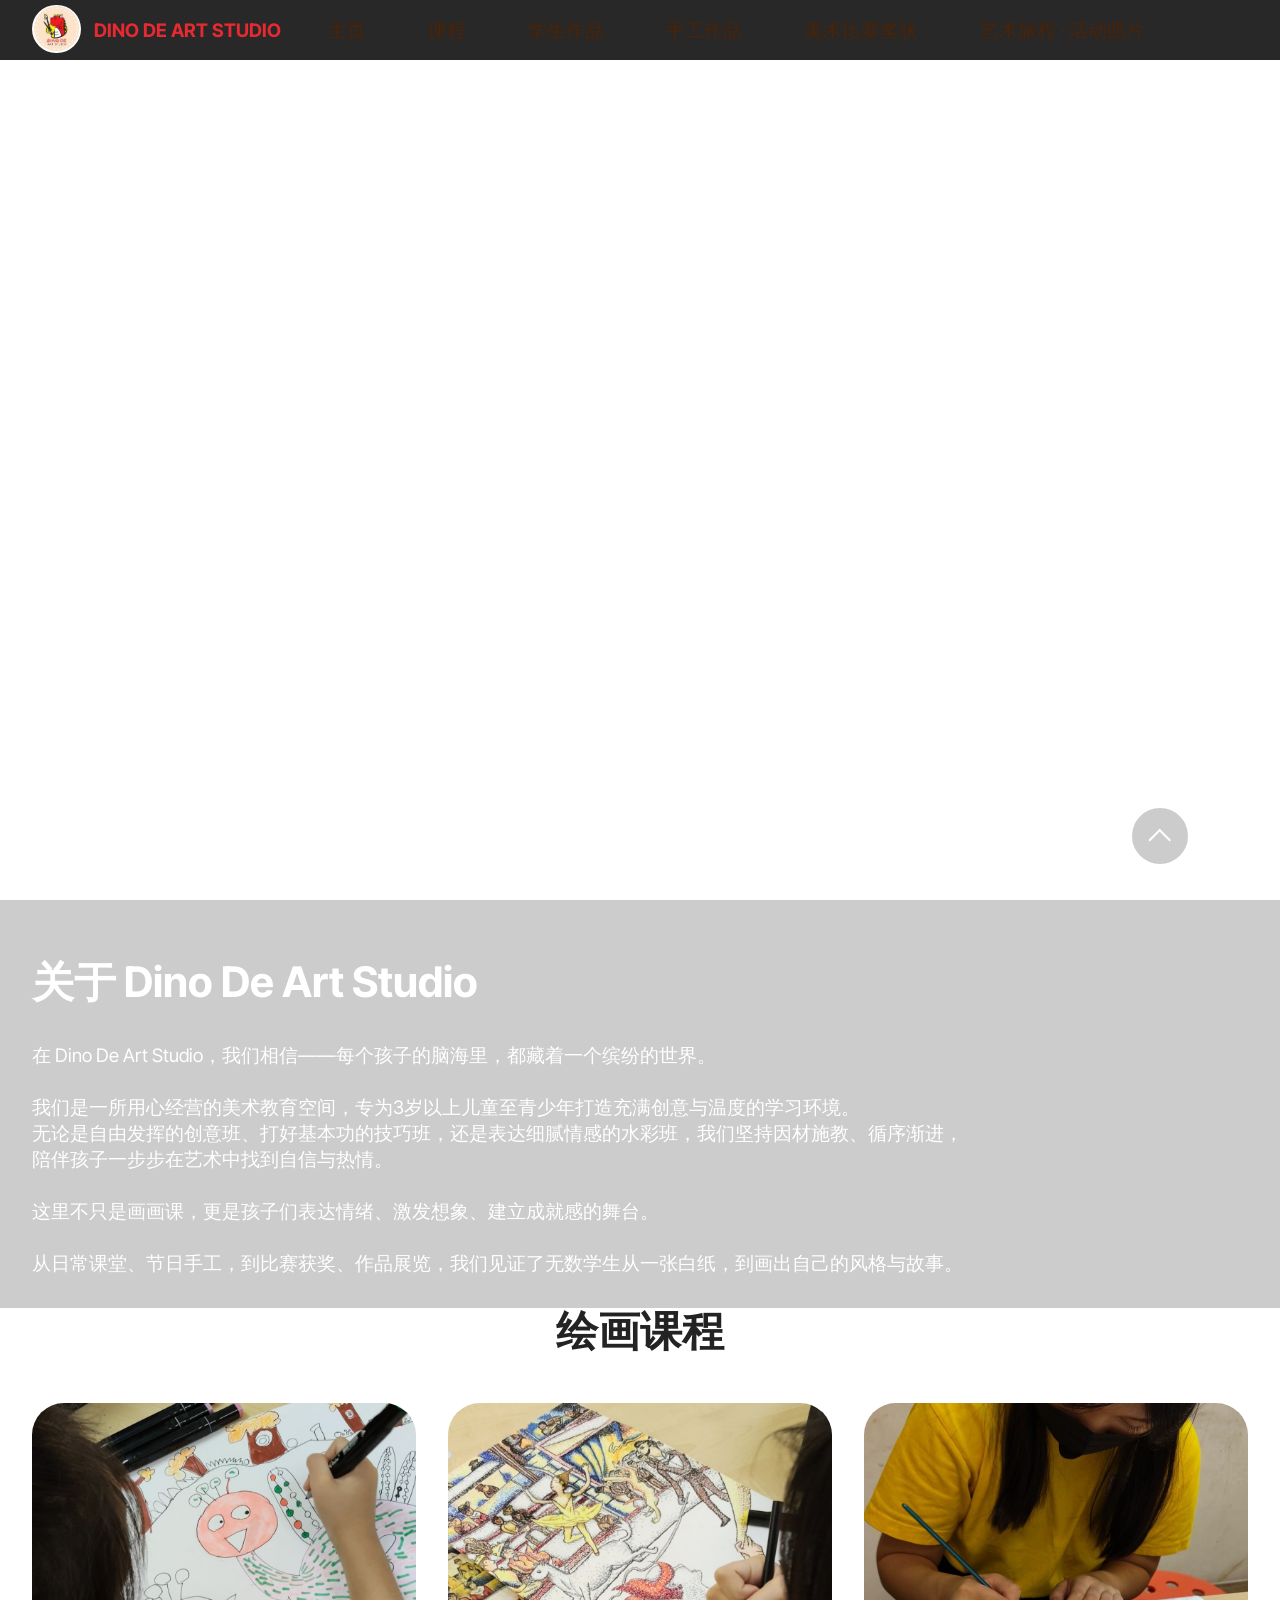
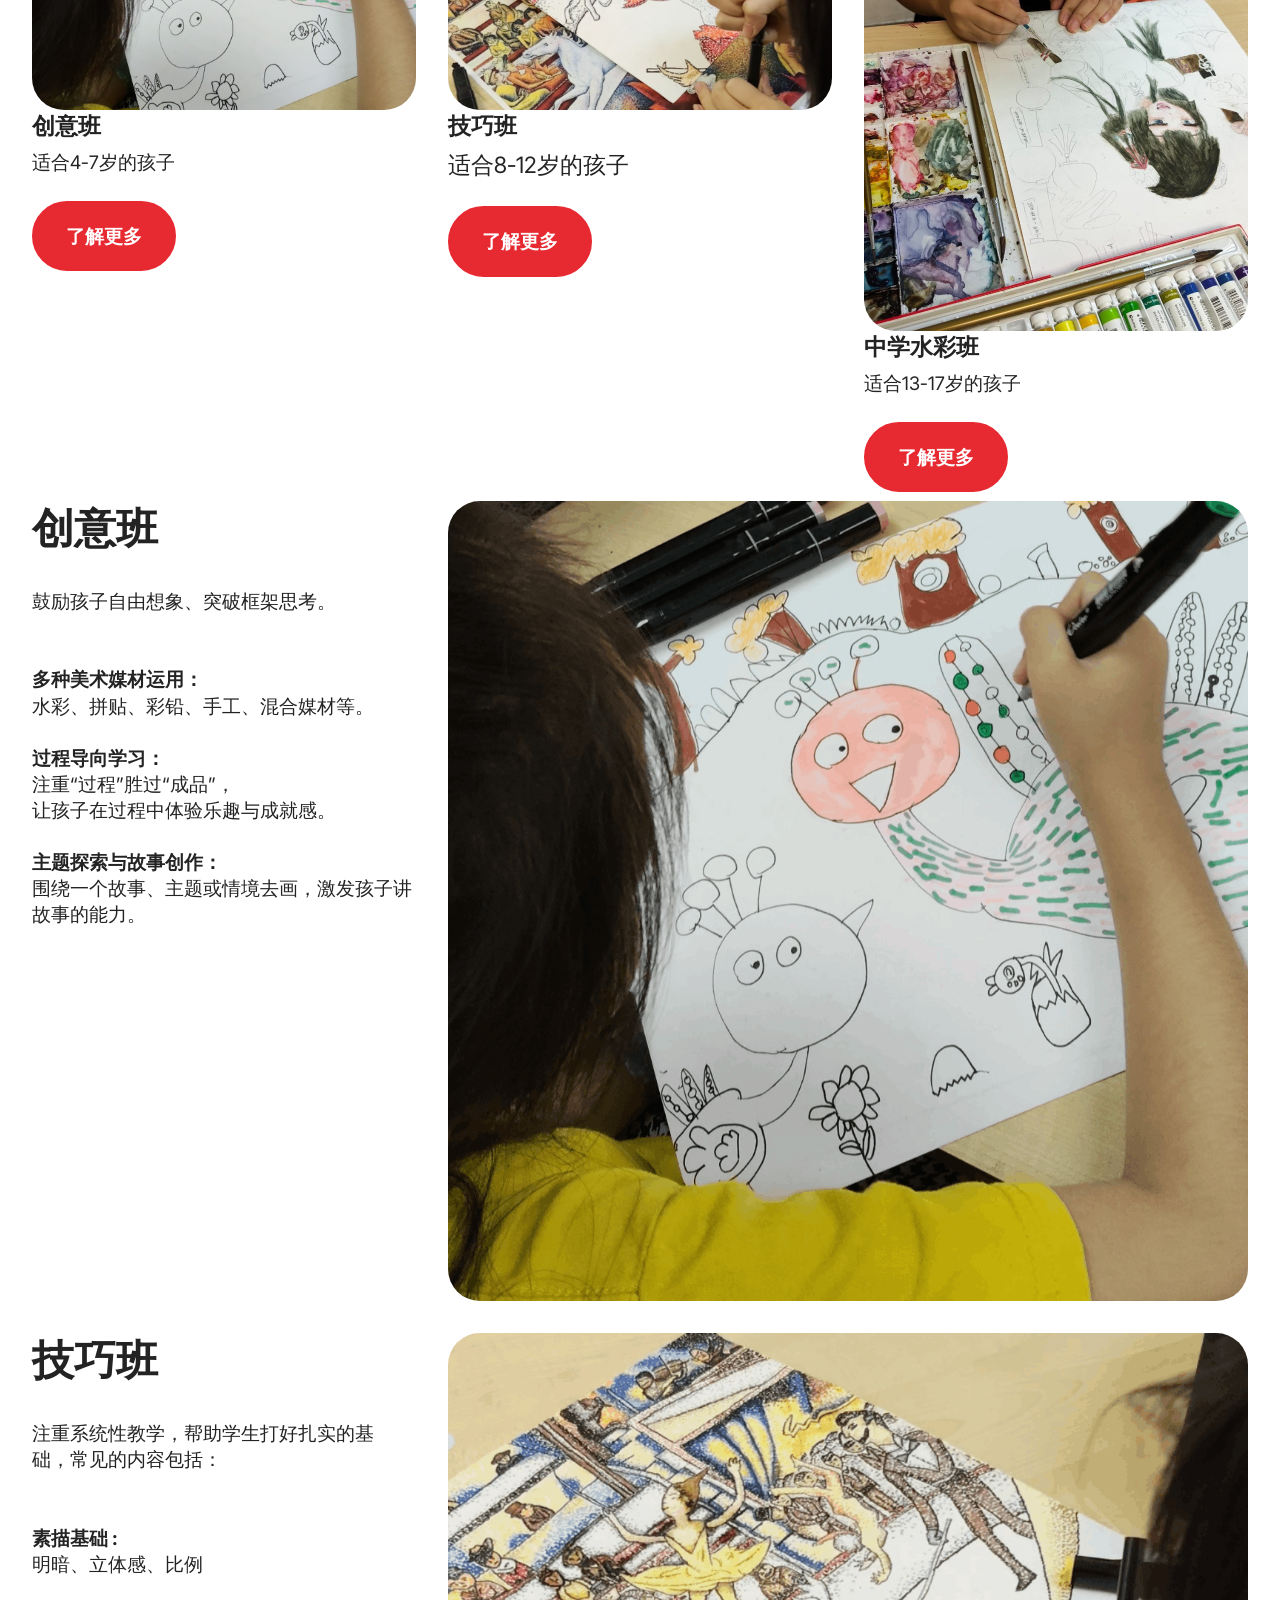
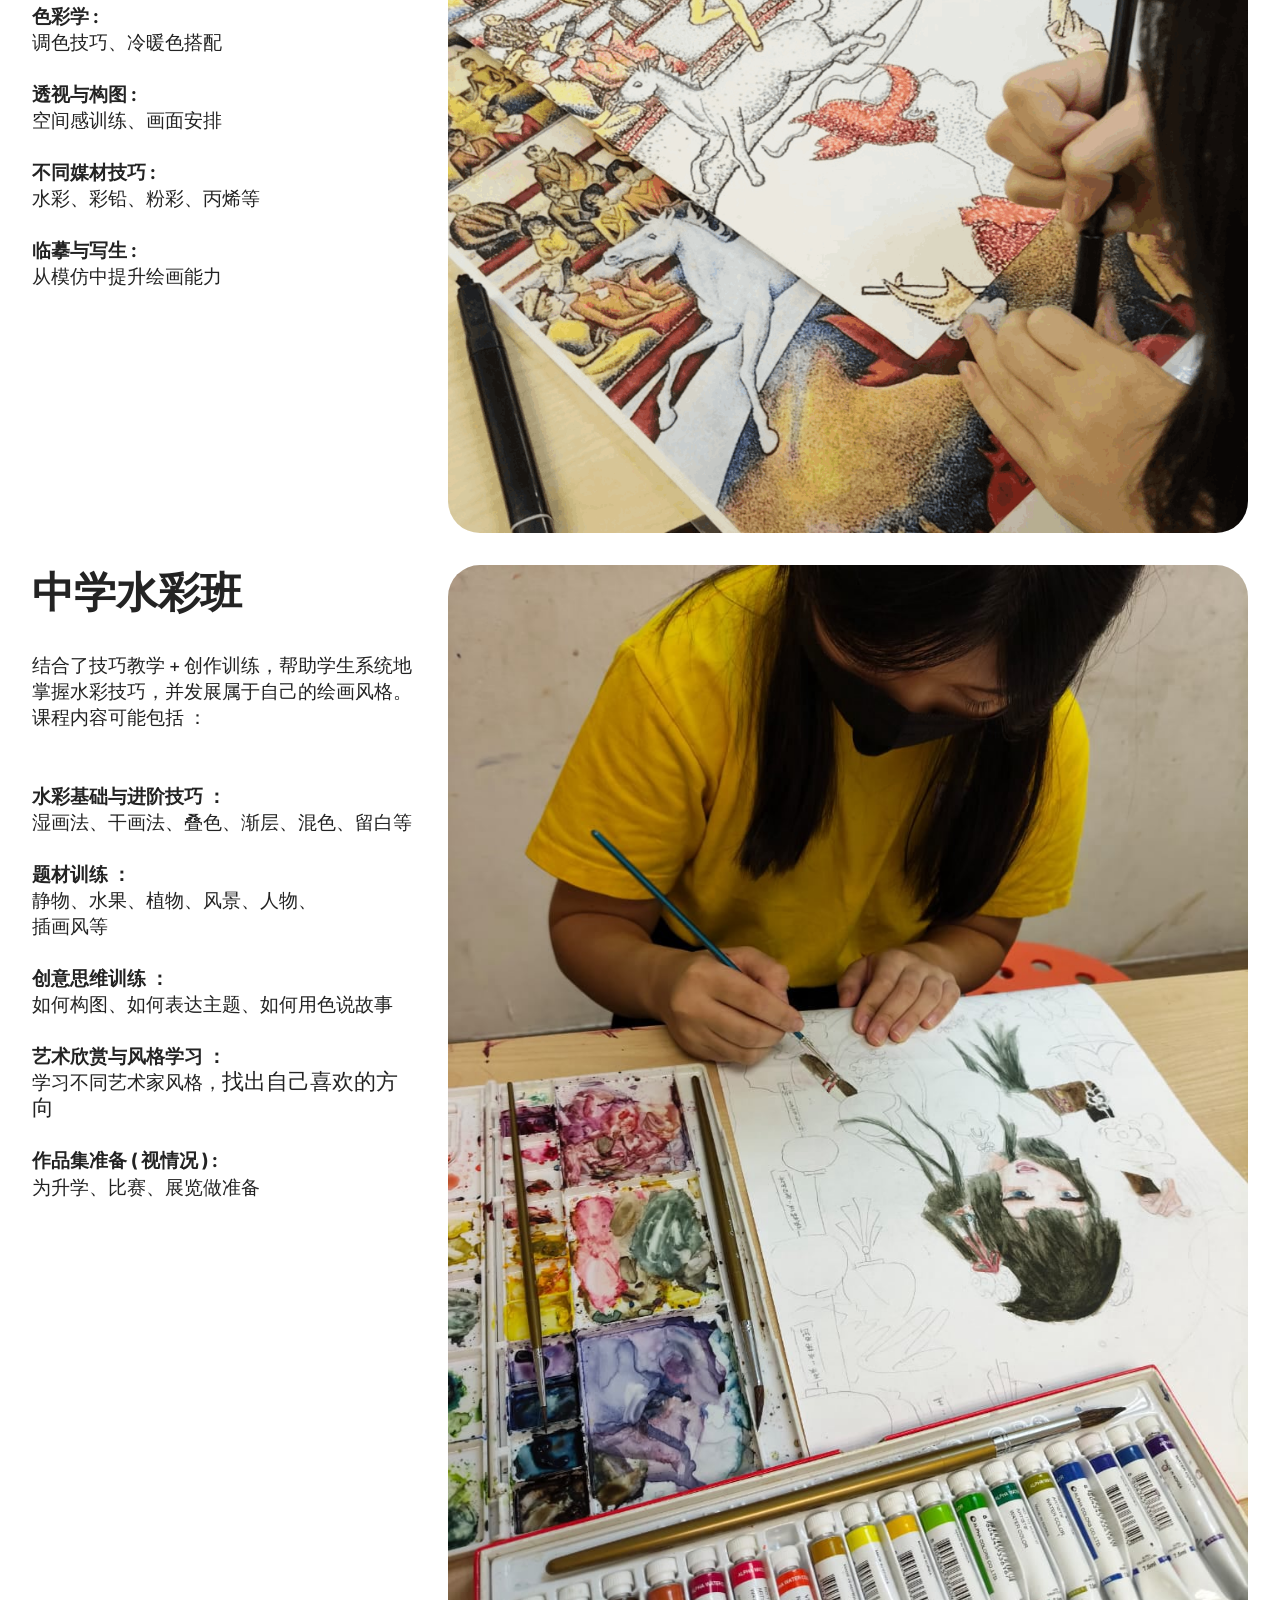
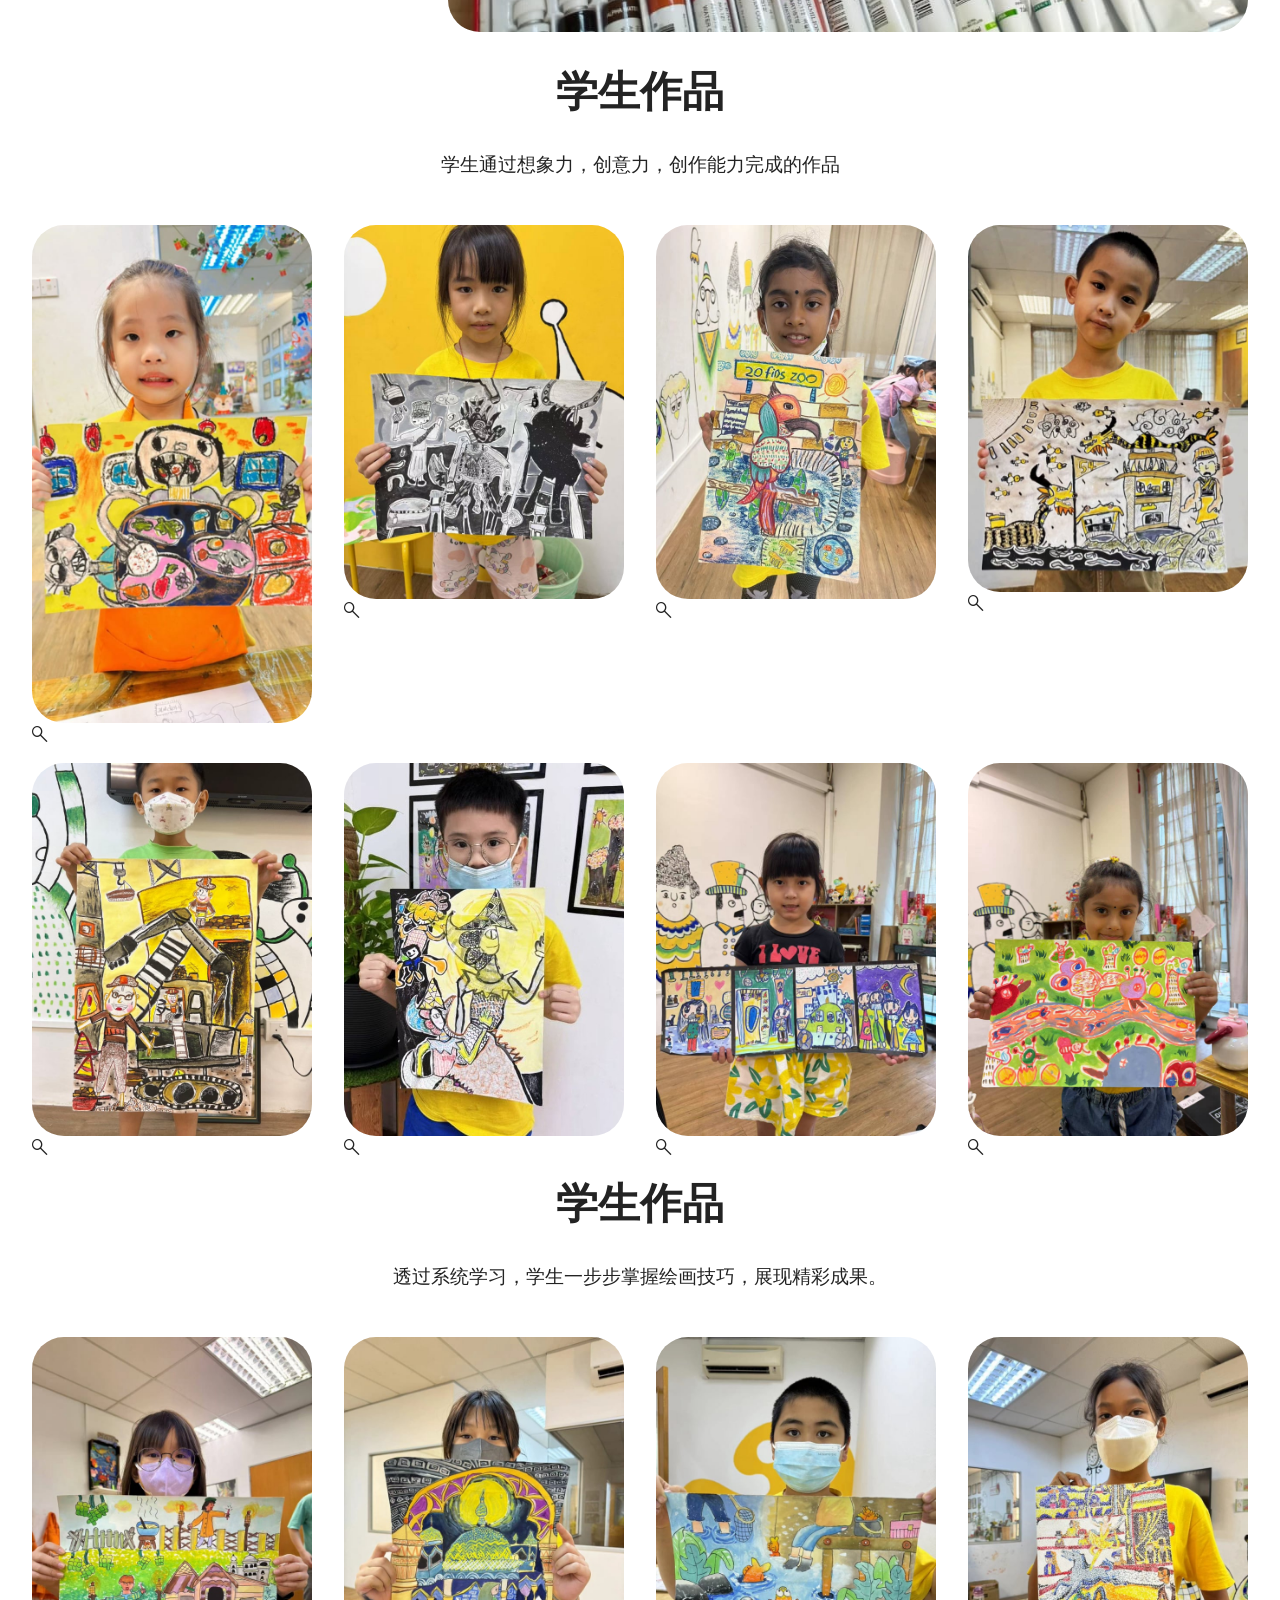
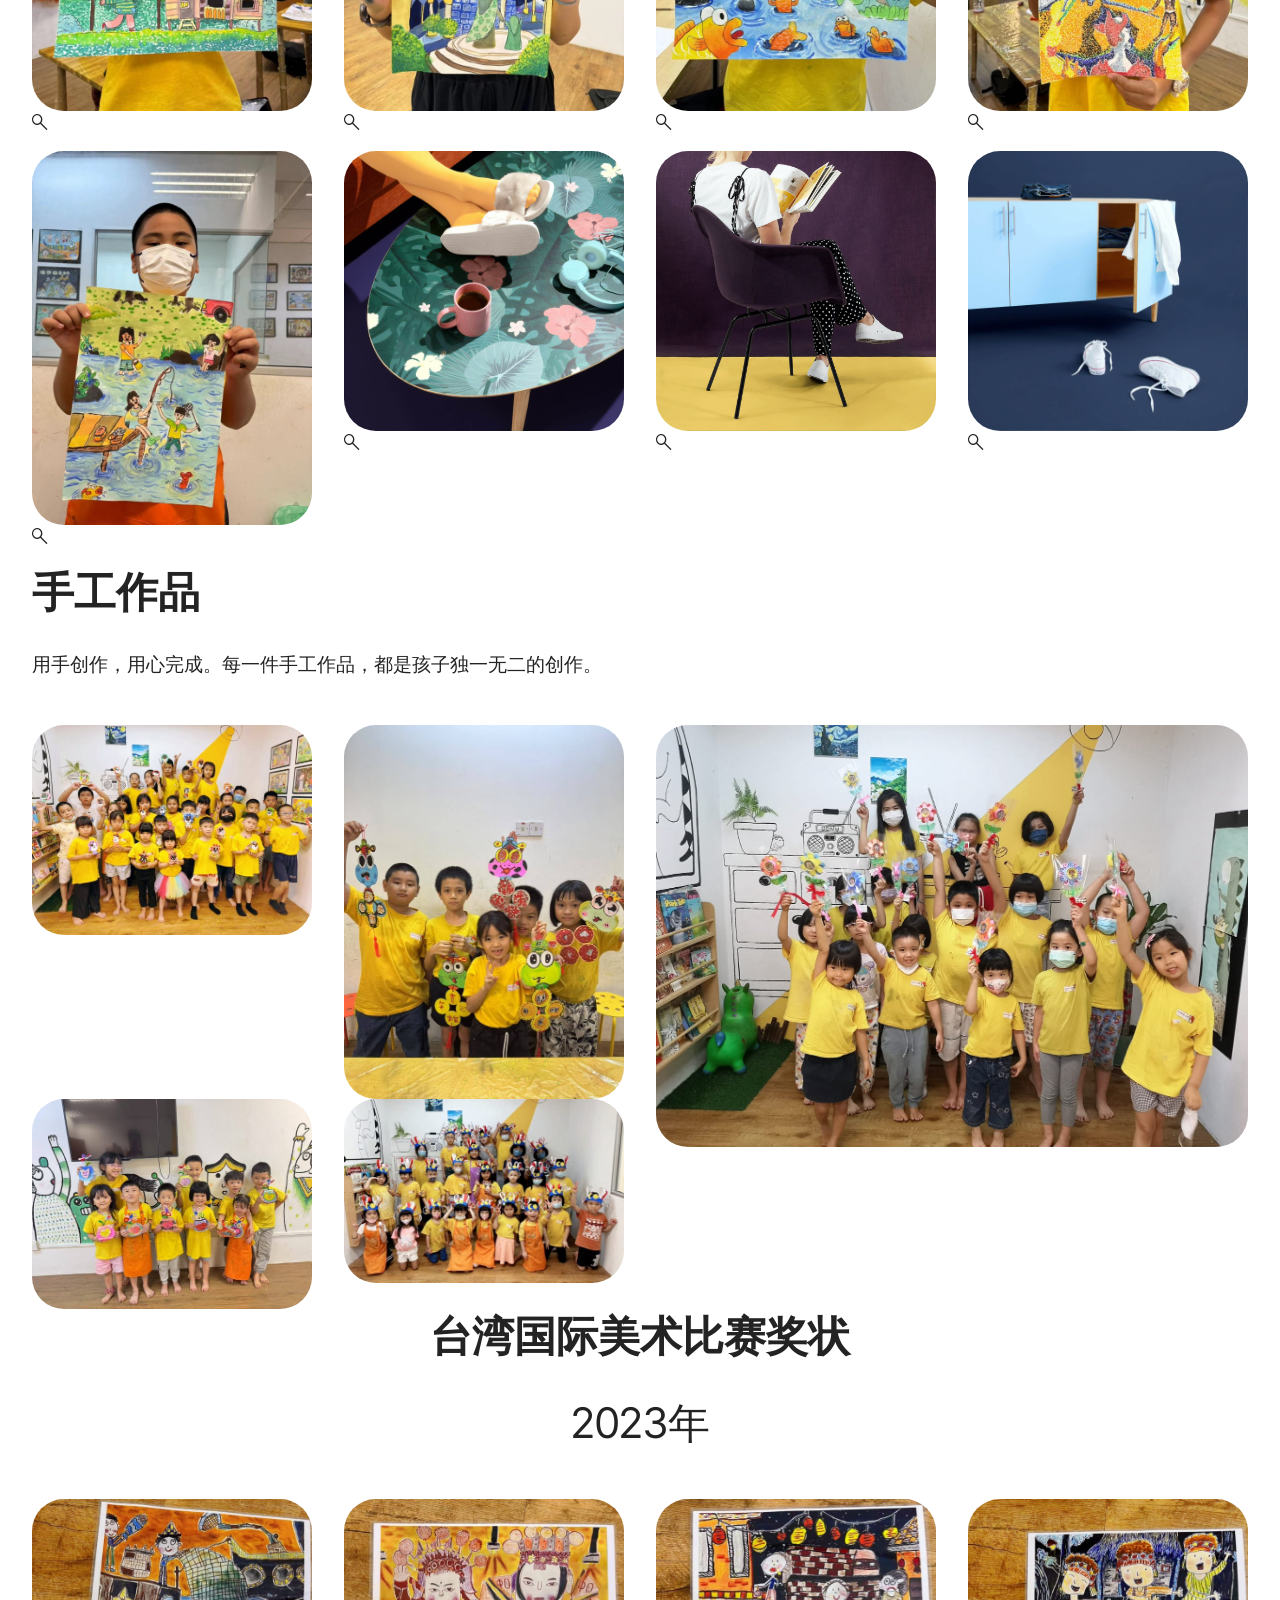
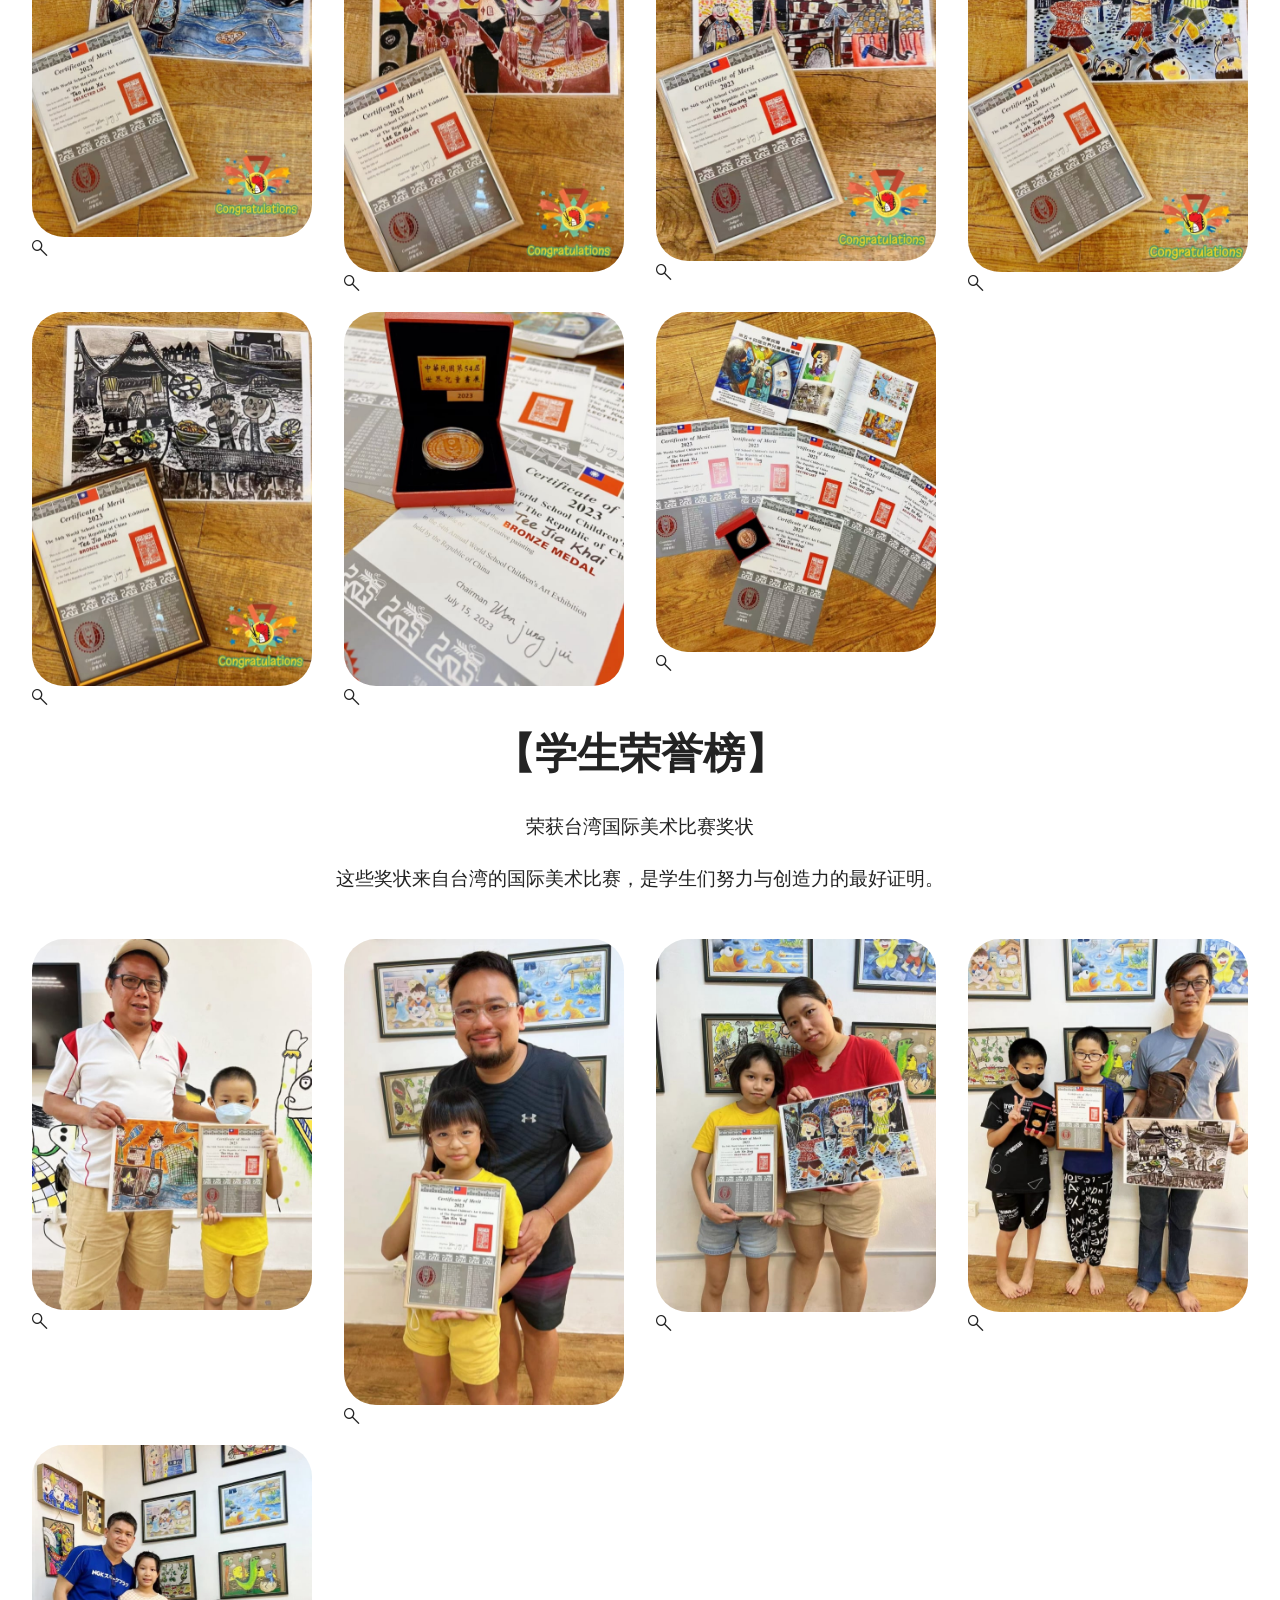
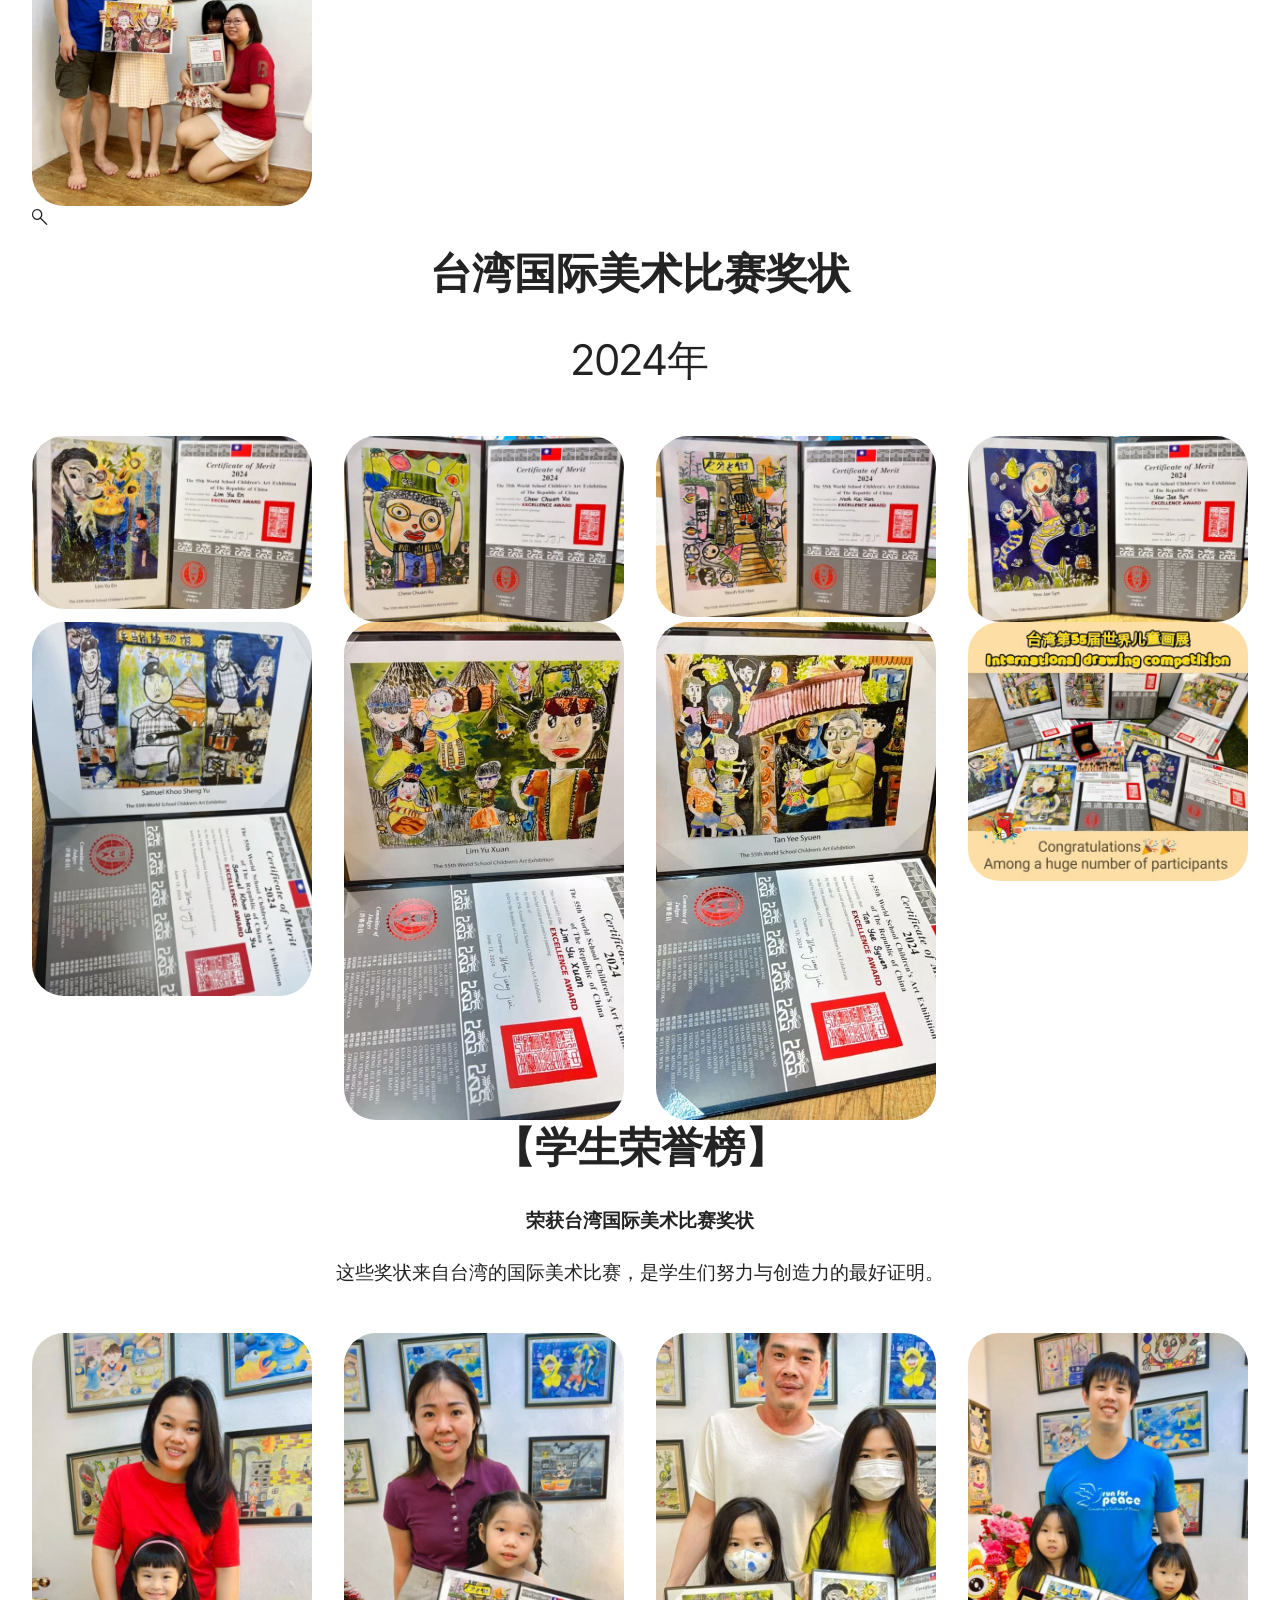
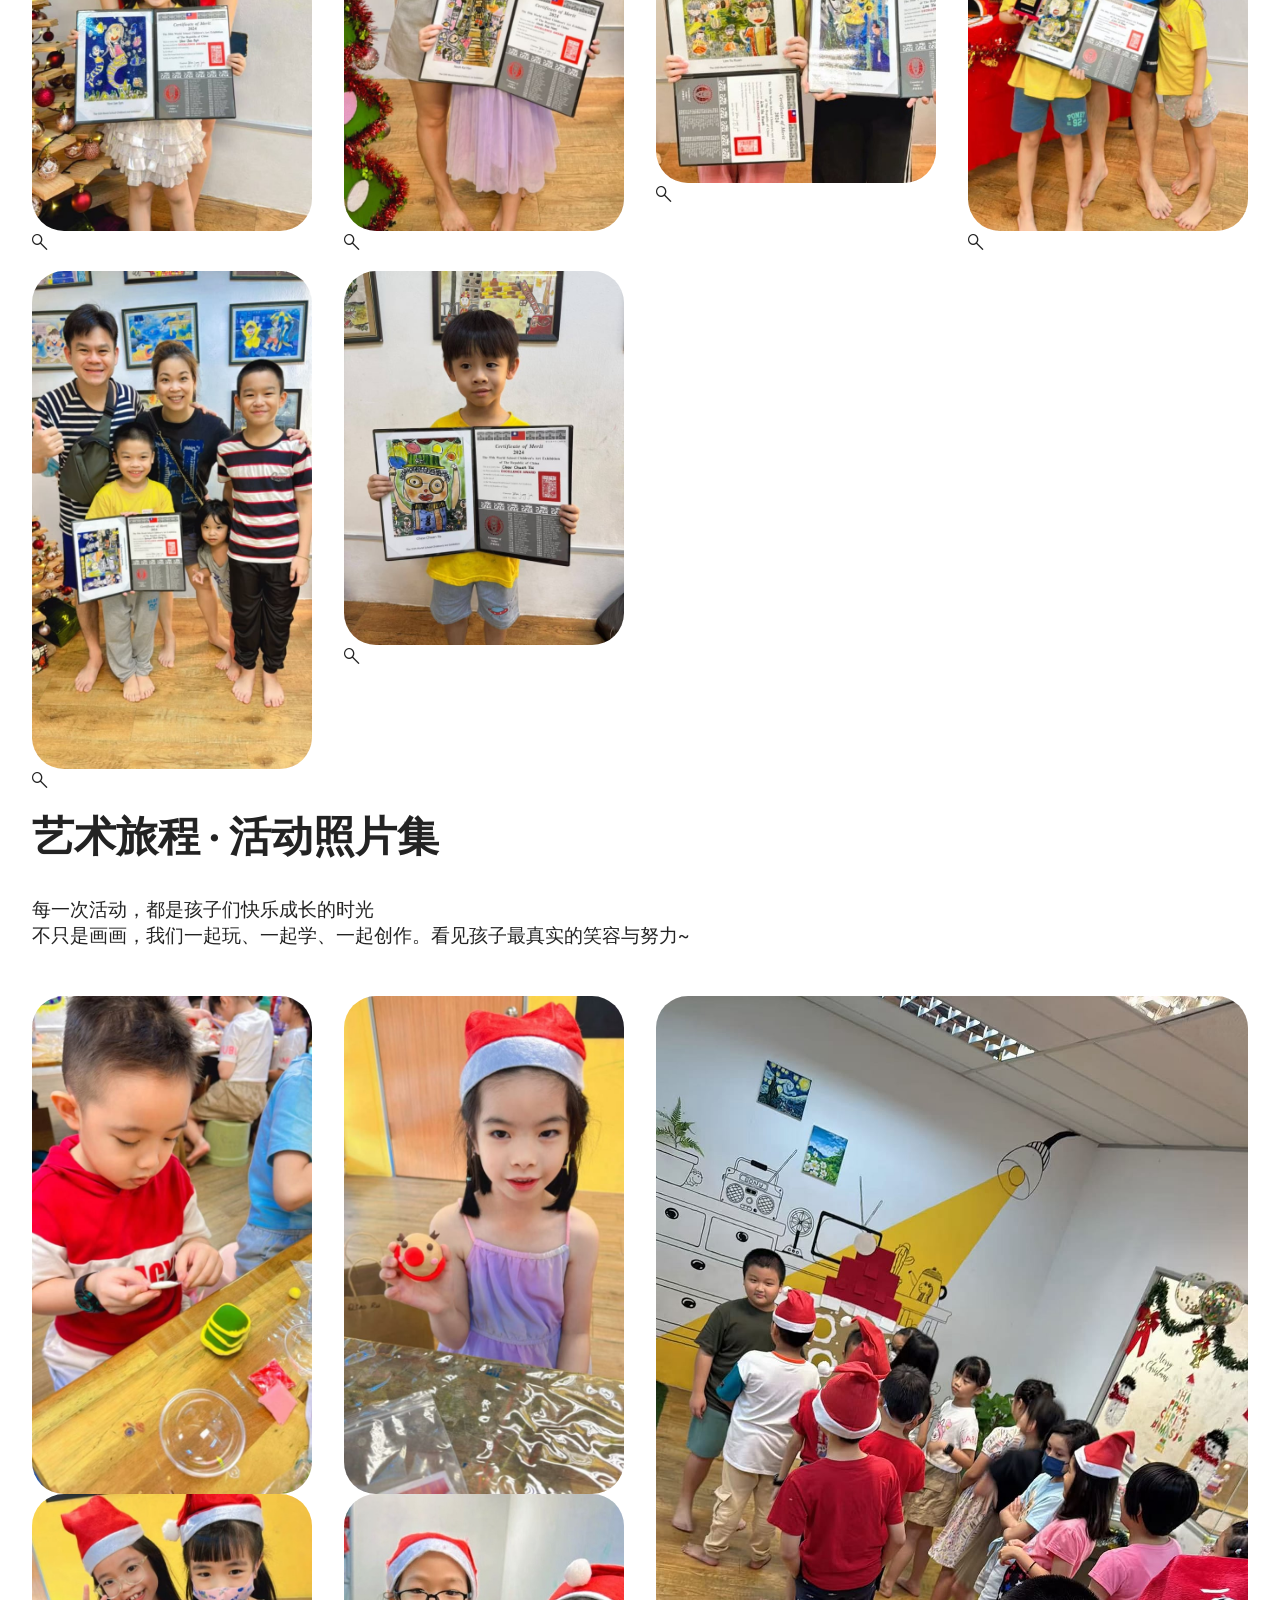
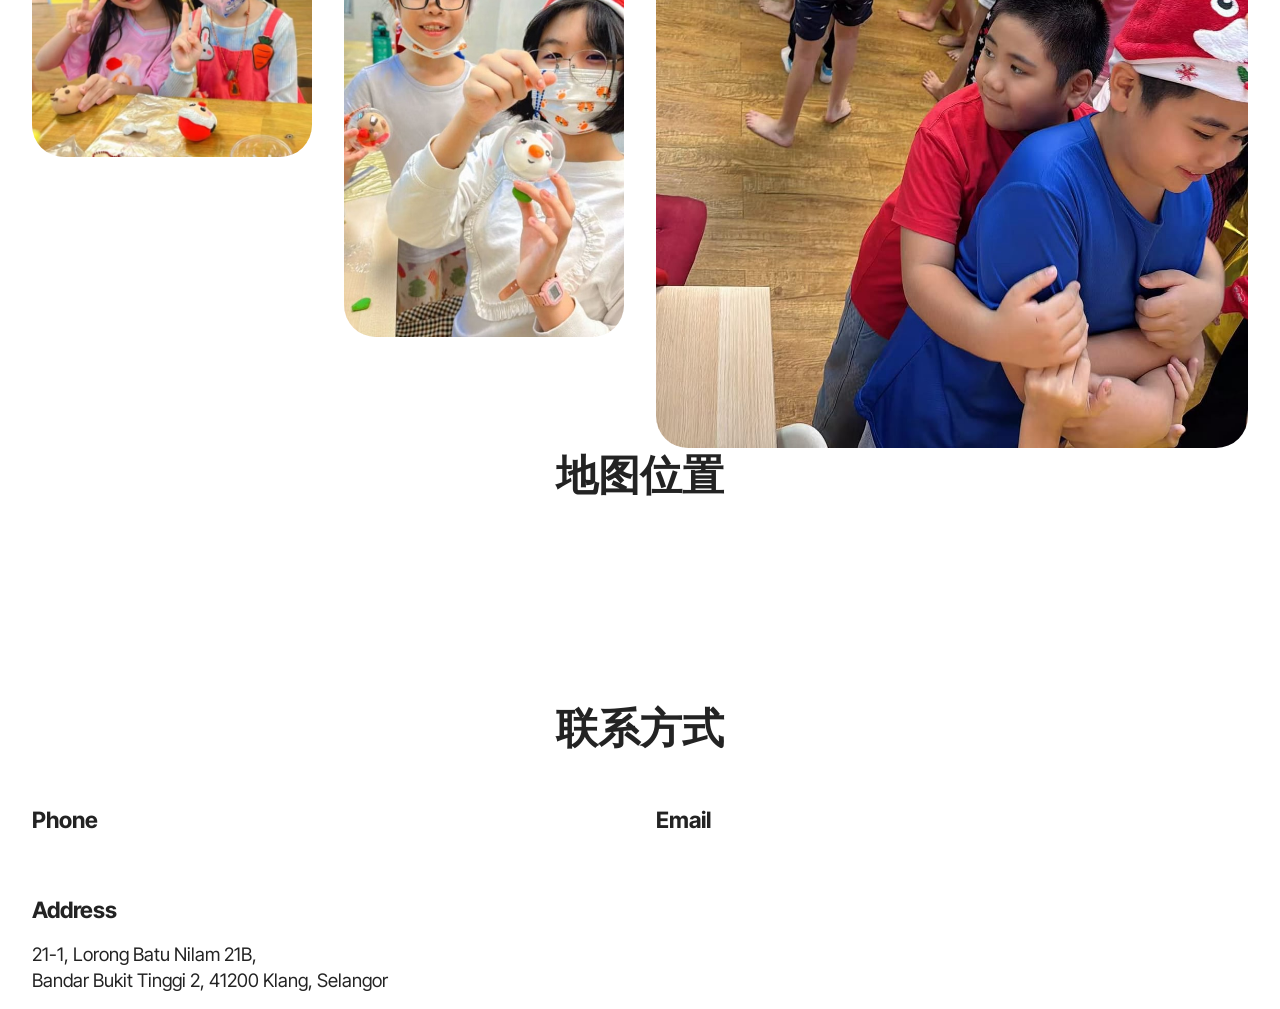
==== commit c3021b6d: "Update dinodeart.html" ====
--- a/dinodeart.html
+++ b/dinodeart.html
@@ -1212,10 +1212,10 @@
             
         </div>
     </div>
-</section><section class="display-7" style="padding: 0;align-items: center;justify-content: center;flex-wrap: wrap;    align-content: center;display: flex;position: relative;height: 4rem;"><a href="https://mobiri.se/4250549" style="flex: 1 1;height: 4rem;position: absolute;width: 100%;z-index: 1;"><img alt="" style="height: 4rem;" src="[data-uri]"></a><p style="margin: 0;text-align: center;" class="display-7">&#8204;</p><a style="z-index:1" href="https://mobirise.com/offline-website-builder.html">Offline Website Builder</a></section><script src="assets/bootstrap/js/bootstrap.bundle.min.js"></script>  <script src="assets/parallax/jarallax.js"></script>  <script src="assets/smoothscroll/smooth-scroll.js"></script>  <script src="assets/ytplayer/index.js"></script>  <script src="assets/dropdown/js/navbar-dropdown.js"></script>  <script src="assets/theme/js/script.js"></script>  
+</section>
   
   
  <div id="scrollToTop" class="scrollToTop mbr-arrow-up"><a style="text-align: center;"><i class="mbr-arrow-up-icon mbr-arrow-up-icon-cm cm-icon cm-icon-smallarrow-up"></i></a></div>
     <input name="animation" type="hidden">
   </body>
-</html>+</html>
--- a/assets/mobirise/css/mbr-additional.css
+++ b/assets/mobirise/css/mbr-additional.css
@@ -45,11 +45,11 @@
 }
 .display-5 {
   font-family: 'Inter Tight', sans-serif;
-  font-size: 1.2rem;
+  font-size: 1.5rem;
   line-height: 1.5;
 }
 .display-5 > .mbr-iconfont {
-  font-size: 1.5rem;
+  font-size: 1.875rem;
 }
 .display-7 {
   font-family: 'Inter Tight', sans-serif;
@@ -86,9 +86,9 @@
     line-height: calc( 1.4 * (1.07rem + (1.2 - 1.07) * ((100vw - 20rem) / (48 - 20))));
   }
   .display-5 {
-    font-size: 0.96rem;
-    font-size: calc( 1.07rem + (1.2 - 1.07) * ((100vw - 20rem) / (48 - 20)));
-    line-height: calc( 1.4 * (1.07rem + (1.2 - 1.07) * ((100vw - 20rem) / (48 - 20))));
+    font-size: 1.2rem;
+    font-size: calc( 1.175rem + (1.5 - 1.175) * ((100vw - 20rem) / (48 - 20)));
+    line-height: calc( 1.4 * (1.175rem + (1.5 - 1.175) * ((100vw - 20rem) / (48 - 20))));
   }
   .display-7 {
     font-size: 0.96rem;
@@ -113,9 +113,9 @@
     line-height: calc( 1.4 * (1.07rem + (1.2 - 1.07) * ((100vw - 62rem) / (87 - 62))));
   }
   .display-5 {
-    font-size: 0.96rem;
-    font-size: calc( 1.07rem + (1.2 - 1.07) * ((100vw - 62rem) / (87 - 62)));
-    line-height: calc( 1.4 * (1.07rem + (1.2 - 1.07) * ((100vw - 62rem) / (87 - 62))));
+    font-size: 1.2rem;
+    font-size: calc( 1.175rem + (1.5 - 1.175) * ((100vw - 62rem) / (87 - 62)));
+    line-height: calc( 1.4 * (1.175rem + (1.5 - 1.175) * ((100vw - 62rem) / (87 - 62))));
   }
   .display-7 {
     font-size: 0.96rem;
@@ -152,7 +152,7 @@
   background-color: #ffffff !important;
 }
 .bg-info {
-  background-color: #320707 !important;
+  background-color: #8dd85d !important;
 }
 .bg-warning {
   background-color: #4c2306 !important;
@@ -206,8 +206,8 @@
 }
 .btn-info,
 .btn-info:active {
-  background-color: #320707 !important;
-  border-color: #320707 !important;
+  background-color: #8dd85d !important;
+  border-color: #8dd85d !important;
   color: #ffffff !important;
   box-shadow: none;
 }
@@ -216,15 +216,15 @@
 .btn-info.focus,
 .btn-info.active {
   color: inherit;
-  background-color: #5f0d0d !important;
-  border-color: #5f0d0d !important;
+  background-color: #aae286 !important;
+  border-color: #aae286 !important;
   box-shadow: none;
 }
 .btn-info.disabled,
 .btn-info:disabled {
   color: #ffffff !important;
-  background-color: #5f0d0d !important;
-  border-color: #5f0d0d !important;
+  background-color: #aae286 !important;
+  border-color: #aae286 !important;
 }
 .btn-success,
 .btn-success:active {
@@ -381,23 +381,23 @@
 .btn-info-outline,
 .btn-info-outline:active {
   background-color: transparent !important;
-  border-color: #320707;
-  color: #320707;
+  border-color: #8dd85d;
+  color: #8dd85d;
 }
 .btn-info-outline:hover,
 .btn-info-outline:focus,
 .btn-info-outline.focus,
 .btn-info-outline.active {
-  color: #000000 !important;
+  color: #60b32b !important;
   background-color: transparent !important;
-  border-color: #000000 !important;
+  border-color: #60b32b !important;
   box-shadow: none !important;
 }
 .btn-info-outline.disabled,
 .btn-info-outline:disabled {
   color: #ffffff !important;
-  background-color: #320707 !important;
-  border-color: #320707 !important;
+  background-color: #8dd85d !important;
+  border-color: #8dd85d !important;
 }
 .btn-success-outline,
 .btn-success-outline:active {
@@ -514,7 +514,7 @@
   color: #ffffff !important;
 }
 .text-info {
-  color: #320707 !important;
+  color: #8dd85d !important;
 }
 .text-warning {
   color: #4c2306 !important;
@@ -546,7 +546,7 @@
 a.text-info:hover,
 a.text-info:focus,
 a.text-info.active {
-  color: #000000 !important;
+  color: #5aa728 !important;
 }
 a.text-warning:hover,
 a.text-warning:focus,
@@ -586,7 +586,7 @@
   background-color: #70c770;
 }
 .alert-info {
-  background-color: #320707;
+  background-color: #8dd85d;
 }
 .alert-warning {
   background-color: #4c2306;
@@ -625,7 +625,7 @@
 }
 .mbr-plan-header.bg-info .mbr-plan-subtitle,
 .mbr-plan-header.bg-info .mbr-plan-price-desc {
-  color: #f3abab;
+  color: #ffffff;
 }
 .mbr-plan-header.bg-warning .mbr-plan-subtitle,
 .mbr-plan-header.bg-warning .mbr-plan-price-desc {
@@ -1337,7 +1337,7 @@
   }
 }
 .cid-uYZFBn4HAW {
-  padding-top: 6rem;
+  padding-top: 9rem;
   padding-bottom: 6rem;
   background-color: #ffffff;
 }
@@ -1454,49 +1454,15 @@
 .cid-uYOmtw1vBq .content-head {
   max-width: 800px;
 }
-.cid-uYU1AnRi8u {
-  display: flex;
-  padding-top: 20rem;
-  padding-bottom: 4rem;
-  background-image: url("../../../assets/images/e69caae591bde5908de79a84e8aebee8aea1-1920x1080.jpg");
-}
-.cid-uYU1AnRi8u .mbr-overlay {
-  background-color: #000000;
-  opacity: 0;
-}
-@media (min-width: 768px) {
-  .cid-uYU1AnRi8u {
-    align-items: flex-end;
-  }
-  .cid-uYU1AnRi8u .row {
-    justify-content: flex-start;
-  }
-  .cid-uYU1AnRi8u .content-wrap {
-    padding: 1rem 3rem;
-  }
-}
-@media (max-width: 991px) and (min-width: 768px) {
-  .cid-uYU1AnRi8u .content-wrap {
-    min-width: 50%;
-  }
-}
-@media (max-width: 767px) {
-  .cid-uYU1AnRi8u {
-    -webkit-align-items: center;
-    align-items: flex-end;
-  }
-  .cid-uYU1AnRi8u .mbr-row {
-    -webkit-justify-content: center;
-    justify-content: center;
-  }
-  .cid-uYU1AnRi8u .content-wrap {
-    width: 100%;
-  }
-}
-.cid-uYU1AnRi8u .mbr-fallback-image.disabled {
+.cid-uZ05VjMdli {
+  padding-top: 5rem;
+  padding-bottom: 5rem;
+  background-color: #ffffff;
+}
+.cid-uZ05VjMdli .mbr-fallback-image.disabled {
   display: none;
 }
-.cid-uYU1AnRi8u .mbr-fallback-image {
+.cid-uZ05VjMdli .mbr-fallback-image {
   display: block;
   background-size: cover;
   background-position: center center;
@@ -1505,28 +1471,37 @@
   position: absolute;
   top: 0;
 }
-.cid-uYU1AnRi8u .mbr-section-title,
-.cid-uYU1AnRi8u .mbr-section-subtitle {
+.cid-uZ05VjMdli .mbr-text {
+  color: #000000;
+}
+.cid-uZ05VjMdli .mbr-section-subtitle {
+  color: #ffffff;
   text-align: left;
-  color: #ffc091;
-}
-.cid-uYU1AnRi8u .mbr-text,
-.cid-uYU1AnRi8u .mbr-section-btn {
-  text-align: left;
+}
+.cid-uZ05VjMdli .main-button {
+  margin-bottom: 2rem;
+}
+@media (max-width: 767px) {
+  .cid-uZ05VjMdli .main-button {
+    margin-bottom: 2rem;
+  }
+}
+.cid-uZ05VjMdli .mbr-section-subtitle,
+.cid-uZ05VjMdli .main-button {
   color: #4c2306;
 }
-.cid-uYU1AnRi8u .mbr-section-title {
-  color: #f92c50;
-}
-.cid-uYPmv62OU2 {
-  padding-top: 3rem;
-  padding-bottom: 3rem;
+.cid-uZ05VjMdli .mbr-section-title {
+  color: #e72931;
+}
+.cid-uZ07FuMit1 {
+  padding-top: 5rem;
+  padding-bottom: 5rem;
   background-color: #ffffff;
 }
-.cid-uYPmv62OU2 .mbr-fallback-image.disabled {
+.cid-uZ07FuMit1 .mbr-fallback-image.disabled {
   display: none;
 }
-.cid-uYPmv62OU2 .mbr-fallback-image {
+.cid-uZ07FuMit1 .mbr-fallback-image {
   display: block;
   background-size: cover;
   background-position: center center;
@@ -1535,40 +1510,64 @@
   position: absolute;
   top: 0;
 }
-.cid-uYPmv62OU2 .row {
-  flex-direction: row-reverse;
-}
-.cid-uYPmv62OU2 .mbr-text {
+.cid-uZ07FuMit1 .mbr-text {
   color: #000000;
 }
-.cid-uYPmv62OU2 .mbr-section-subtitle {
+.cid-uZ07FuMit1 .mbr-section-subtitle {
   color: #ffffff;
   text-align: left;
 }
-.cid-uYPmv62OU2 .main-button {
+.cid-uZ07FuMit1 .main-button {
   margin-bottom: 2rem;
 }
 @media (max-width: 767px) {
-  .cid-uYPmv62OU2 .main-button {
+  .cid-uZ07FuMit1 .main-button {
     margin-bottom: 2rem;
   }
 }
-.cid-uYPmv62OU2 .mbr-section-subtitle,
-.cid-uYPmv62OU2 .main-button {
+.cid-uZ07FuMit1 .mbr-section-subtitle,
+.cid-uZ07FuMit1 .main-button {
   color: #4c2306;
 }
-.cid-uYPmv62OU2 .mbr-section-title {
-  color: #301603;
-}
-.cid-uYPmvFPj1F {
+.cid-uZ07FuMit1 .google-map {
+  height: 30rem;
+  position: relative;
+  border-radius: 2rem;
+}
+.cid-uZ07FuMit1 .google-map iframe {
+  height: 100%;
+  width: 100%;
+  border-radius: 2rem;
+}
+.cid-uZ07FuMit1 .google-map [data-state-details] {
+  color: #6b6763;
+  height: 1.5em;
+  margin-top: -0.75em;
+  padding-left: 1.25rem;
+  padding-right: 1.25rem;
+  position: absolute;
+  text-align: center;
+  top: 50%;
+  width: 100%;
+}
+.cid-uZ07FuMit1 .google-map[data-state] {
+  background: #e9e5dc;
+}
+.cid-uZ07FuMit1 .google-map[data-state="loading"] [data-state-details] {
+  display: none;
+}
+.cid-uZ07FuMit1 .mbr-section-title {
+  color: #e72931;
+}
+.cid-uZ02fi4xNs {
   padding-top: 3rem;
   padding-bottom: 3rem;
-  background-color: #ffffff;
-}
-.cid-uYPmvFPj1F .mbr-fallback-image.disabled {
+  background-color: #e72931;
+}
+.cid-uZ02fi4xNs .mbr-fallback-image.disabled {
   display: none;
 }
-.cid-uYPmvFPj1F .mbr-fallback-image {
+.cid-uZ02fi4xNs .mbr-fallback-image {
   display: block;
   background-size: cover;
   background-position: center center;
@@ -1577,37 +1576,623 @@
   position: absolute;
   top: 0;
 }
-.cid-uYPmvFPj1F .mbr-text {
-  color: #000000;
-}
-.cid-uYPmvFPj1F .mbr-section-subtitle {
+.cid-uZ02fi4xNs .copyright {
   color: #ffffff;
   text-align: left;
 }
-.cid-uYPmvFPj1F .main-button {
-  margin-bottom: 2rem;
+.cid-uZ02fi4xNs .center {
+  display: flex;
+  flex-direction: column;
+  justify-content: center;
+}
+@media (max-width: 991px) {
+  .cid-uZ02fi4xNs .row {
+    flex-direction: column-reverse !important;
+  }
+  .cid-uZ02fi4xNs .row .copyright {
+    margin: 1rem 0 0 0;
+  }
+}
+.cid-uZ02fi4xNs .row-links {
+  width: 100%;
+  justify-content: center;
+}
+.cid-uZ02fi4xNs .row-links .row-links-soc {
+  list-style: none;
+  display: flex;
+  justify-content: right;
+  flex-wrap: wrap;
+  padding: 0;
+  margin-bottom: 0;
+}
+@media (max-width: 991px) {
+  .cid-uZ02fi4xNs .row-links .row-links-soc {
+    justify-content: center;
+  }
+}
+.cid-uZ02fi4xNs .row-links .row-links-soc li {
+  padding: 0 1rem 0rem 1rem;
 }
 @media (max-width: 767px) {
-  .cid-uYPmvFPj1F .main-button {
-    margin-bottom: 2rem;
-  }
-}
-.cid-uYPmvFPj1F .mbr-section-subtitle,
-.cid-uYPmvFPj1F .main-button {
-  color: #4c2306;
-}
-.cid-uYPmvFPj1F .mbr-section-title {
-  color: #301603;
-}
-.cid-uYPmw6ho5i {
-  padding-top: 3rem;
+  .cid-uZ02fi4xNs .row-links .row-links-soc li {
+    padding: 0 1rem 1rem 1rem;
+  }
+}
+.cid-uZ02fi4xNs .row-links .row-links-soc li p {
+  margin: 0;
+}
+@media (max-width: 991px) {
+  .cid-uZ02fi4xNs .copyright {
+    text-align: center;
+  }
+}
+.cid-uYOA0XHMTv {
+  z-index: 1000;
+  width: 100%;
+  position: relative;
+}
+.cid-uYOA0XHMTv .dropdown-item:before {
+  font-family: Moririse2 !important;
+  content: "\e966";
+  display: inline-block;
+  width: 0;
+  position: absolute;
+  left: 1rem;
+  top: 0.5rem;
+  margin-right: 0.5rem;
+  line-height: 1;
+  font-size: inherit;
+  vertical-align: middle;
+  text-align: center;
+  overflow: hidden;
+  transform: scale(0, 1);
+  transition: all 0.25s ease-in-out;
+}
+@media (max-width: 767px) {
+  .cid-uYOA0XHMTv .navbar-toggler {
+    transform: scale(0.8);
+  }
+}
+.cid-uYOA0XHMTv .navbar-brand {
+  flex-shrink: 0;
+  align-items: center;
+  margin-right: 0;
+  padding: 10px 0;
+  transition: all 0.3s;
+  word-break: break-word;
+  z-index: 1;
+}
+.cid-uYOA0XHMTv .navbar-brand img {
+  max-width: 100%;
+  max-height: 100%;
+  border-radius: 0px !important;
+}
+.cid-uYOA0XHMTv .navbar-brand .navbar-caption {
+  line-height: inherit !important;
+}
+.cid-uYOA0XHMTv .navbar-brand .navbar-logo a {
+  outline: none;
+}
+.cid-uYOA0XHMTv .navbar-nav {
+  margin: auto;
+  margin-left: 0;
+}
+.cid-uYOA0XHMTv .navbar-nav .nav-item {
+  padding: 0 !important;
+  transition: .3s all !important;
+}
+.cid-uYOA0XHMTv .navbar-nav .nav-item .nav-link {
+  padding: 16px !important;
+  margin: 0 !important;
+  border-radius: 1rem !important;
+  transition: .3s all !important;
+}
+.cid-uYOA0XHMTv .navbar-nav .nav-item .nav-link:hover {
+  background-color: rgba(27, 31, 10, 0.06);
+}
+.cid-uYOA0XHMTv .navbar-nav .open .nav-link::after {
+  transform: rotate(180deg);
+}
+@media (min-width: 992px) {
+  .cid-uYOA0XHMTv .navbar-nav .open .nav-link::before {
+    content: "";
+    width: 100%;
+    height: 20px;
+    top: 100%;
+    background: transparent;
+    position: absolute;
+  }
+}
+.cid-uYOA0XHMTv .navbar-nav .dropdown-item {
+  padding: 12px !important;
+  border-radius: 0.5rem !important;
+  margin: 0 8px !important;
+  transition: .3s all !important;
+}
+.cid-uYOA0XHMTv .navbar-nav .dropdown-item:hover {
+  background-color: rgba(27, 31, 10, 0.06);
+}
+@media (min-width: 992px) {
+  .cid-uYOA0XHMTv .navbar-nav {
+    padding-left: 1.5rem;
+  }
+}
+.cid-uYOA0XHMTv .nav-link {
+  width: fit-content;
+  position: relative;
+}
+.cid-uYOA0XHMTv .navbar-logo {
+  padding-left: 2rem;
+  margin: 0 !important;
+}
+@media (max-width: 767px) {
+  .cid-uYOA0XHMTv .navbar-logo {
+    padding-left: 1rem;
+  }
+}
+.cid-uYOA0XHMTv .navbar-caption {
+  padding-left: 1rem;
+  padding-right: .5rem;
+}
+@media (max-width: 767px) {
+  .cid-uYOA0XHMTv .nav-dropdown {
+    padding-bottom: 0.5rem;
+  }
+}
+.cid-uYOA0XHMTv .nav-dropdown .link.dropdown-toggle::after {
+  margin-left: 0.5rem;
+  margin-top: 0.2rem;
+  transition: .3s all;
+}
+.cid-uYOA0XHMTv .container {
+  display: flex;
+  height: 90px;
+  padding: 0.5rem 0.6rem;
+  flex-wrap: nowrap;
+  background: rgba(255, 255, 255, 0.8) !important;
+  left: 0;
+  right: 0;
+  -webkit-box-pack: justify;
+  -ms-flex-pack: justify;
+  justify-content: flex-end;
+  -webkit-box-align: center;
+  -webkit-align-items: center;
+  -ms-flex-align: center;
+  align-items: center;
+  border-radius: 100vw;
+  margin-top: 1rem;
+  background-color: #ffffff;
+  box-shadow: 0 30px 60px 0 rgba(27, 31, 10, 0.08);
+}
+@media (max-width: 992px) {
+  .cid-uYOA0XHMTv .container {
+    padding-right: 2rem;
+  }
+}
+@media (max-width: 767px) {
+  .cid-uYOA0XHMTv .container {
+    width: 95%;
+    height: 56px !important;
+    padding-right: 1rem;
+    margin-top: 0rem;
+  }
+}
+.cid-uYOA0XHMTv .iconfont-wrapper {
+  color: #000000 !important;
+  font-size: 1.5rem;
+  padding-right: 0.5rem;
+}
+.cid-uYOA0XHMTv .dropdown-menu {
+  flex-wrap: wrap;
+  flex-direction: column;
+  max-width: 100%;
+  padding: 12px 4px !important;
+  border-radius: 1.5rem;
+  transition: .3s all !important;
+  min-width: auto;
+  background: #ffffff;
+  background: rgba(255, 255, 255, 0.8) !important;
+}
+.cid-uYOA0XHMTv .nav-item:focus,
+.cid-uYOA0XHMTv .nav-link:focus {
+  outline: none;
+}
+.cid-uYOA0XHMTv .dropdown .dropdown-menu .dropdown-item {
+  width: auto;
+  transition: all 0.25s ease-in-out;
+}
+.cid-uYOA0XHMTv .dropdown .dropdown-menu .dropdown-item::after {
+  right: 0.5rem;
+}
+.cid-uYOA0XHMTv .dropdown .dropdown-menu .dropdown-item .mbr-iconfont {
+  margin-right: 0.5rem;
+  vertical-align: sub;
+}
+.cid-uYOA0XHMTv .dropdown .dropdown-menu .dropdown-item .mbr-iconfont:before {
+  display: inline-block;
+  transform: scale(1, 1);
+  transition: all 0.25s ease-in-out;
+}
+.cid-uYOA0XHMTv .collapsed .dropdown-menu .dropdown-item:before {
+  display: none;
+}
+.cid-uYOA0XHMTv .collapsed .dropdown .dropdown-menu .dropdown-item {
+  padding: 0.235em 1.5em 0.235em 1.5em !important;
+  transition: none;
+  margin: 0 !important;
+}
+.cid-uYOA0XHMTv .navbar {
+  min-height: 90px;
+  transition: all 0.3s;
+  border-bottom: 1px solid transparent;
+  background: transparent !important;
+  padding: 0 !important;
+  border: none !important;
+  box-shadow: none !important;
+  border-radius: 0 !important;
+}
+.cid-uYOA0XHMTv .navbar.opened {
+  transition: all 0.3s;
+}
+.cid-uYOA0XHMTv .navbar .dropdown-item {
+  padding: 0.5rem 1.8rem;
+}
+.cid-uYOA0XHMTv .navbar .navbar-logo img {
+  width: auto;
+}
+.cid-uYOA0XHMTv .navbar .navbar-collapse {
+  z-index: 1;
+  justify-content: flex-end;
+}
+.cid-uYOA0XHMTv .navbar.collapsed {
+  justify-content: center;
+}
+.cid-uYOA0XHMTv .navbar.collapsed .nav-item .nav-link::before {
+  display: none;
+}
+.cid-uYOA0XHMTv .navbar.collapsed.opened .dropdown-menu {
+  top: 0;
+}
+@media (min-width: 992px) {
+  .cid-uYOA0XHMTv .navbar.collapsed.opened:not(.navbar-short) .navbar-collapse {
+    max-height: calc(98.5vh - 3rem);
+  }
+}
+.cid-uYOA0XHMTv .navbar.collapsed .dropdown-menu .dropdown-submenu {
+  left: 0 !important;
+}
+.cid-uYOA0XHMTv .navbar.collapsed .dropdown-menu .dropdown-item:after {
+  right: auto;
+}
+.cid-uYOA0XHMTv .navbar.collapsed .dropdown-menu .dropdown-toggle[data-toggle="dropdown-submenu"]:after {
+  margin-left: 0.5rem;
+  margin-top: 0.2rem;
+  border-top: 0.35em solid;
+  border-right: 0.35em solid transparent;
+  border-left: 0.35em solid transparent;
+  border-bottom: 0;
+  top: 41%;
+}
+.cid-uYOA0XHMTv .navbar.collapsed ul.navbar-nav li {
+  margin: auto;
+}
+.cid-uYOA0XHMTv .navbar.collapsed .dropdown-menu .dropdown-item {
+  padding: 0.25rem 1.5rem;
+  text-align: center;
+}
+.cid-uYOA0XHMTv .navbar.collapsed .icons-menu {
+  padding-left: 0;
+  padding-right: 0;
+  padding-top: 0.5rem;
+  padding-bottom: 0.5rem;
+}
+@media (max-width: 767px) {
+  .cid-uYOA0XHMTv .navbar {
+    min-height: 72px;
+  }
+  .cid-uYOA0XHMTv .navbar .navbar-logo img {
+    height: 2rem !important;
+  }
+}
+@media (max-width: 991px) {
+  .cid-uYOA0XHMTv .navbar .nav-item .nav-link::before {
+    display: none;
+  }
+  .cid-uYOA0XHMTv .navbar.opened .dropdown-menu {
+    top: 0;
+  }
+  .cid-uYOA0XHMTv .navbar .dropdown-menu .dropdown-submenu {
+    left: 0 !important;
+  }
+  .cid-uYOA0XHMTv .navbar .dropdown-menu .dropdown-item:after {
+    right: auto;
+  }
+  .cid-uYOA0XHMTv .navbar .dropdown-menu .dropdown-toggle[data-toggle="dropdown-submenu"]:after {
+    margin-left: 0.5rem;
+    margin-top: 0.2rem;
+    border-top: 0.35em solid;
+    border-right: 0.35em solid transparent;
+    border-left: 0.35em solid transparent;
+    border-bottom: 0;
+    top: 40%;
+  }
+  .cid-uYOA0XHMTv .navbar .dropdown-menu .dropdown-item {
+    padding: 0.25rem 1.5rem !important;
+    text-align: center;
+  }
+  .cid-uYOA0XHMTv .navbar .navbar-brand {
+    flex-shrink: initial;
+    flex-basis: auto;
+    word-break: break-word;
+    padding-right: 10px;
+  }
+  .cid-uYOA0XHMTv .navbar .navbar-toggler {
+    flex-basis: auto;
+  }
+  .cid-uYOA0XHMTv .navbar .icons-menu {
+    padding-left: 0;
+    padding-top: 0.5rem;
+    padding-bottom: 0.5rem;
+  }
+}
+.cid-uYOA0XHMTv .navbar.navbar-short .navbar-logo img {
+  height: 2rem;
+}
+.cid-uYOA0XHMTv .dropdown-item.active,
+.cid-uYOA0XHMTv .dropdown-item:active {
+  background-color: transparent;
+}
+.cid-uYOA0XHMTv .navbar-expand-lg .navbar-nav .nav-link {
+  padding: 0;
+}
+.cid-uYOA0XHMTv .nav-dropdown .link.dropdown-toggle {
+  margin-right: 1.667em;
+}
+.cid-uYOA0XHMTv .nav-dropdown .link.dropdown-toggle[aria-expanded="true"] {
+  margin-right: 0;
+  padding: 0.667em 1.667em;
+}
+.cid-uYOA0XHMTv .navbar.navbar-expand-lg .dropdown .dropdown-menu {
+  background: #ffffff;
+}
+.cid-uYOA0XHMTv .navbar.navbar-expand-lg .dropdown .dropdown-menu .dropdown-submenu {
+  margin: 0;
+  left: 105%;
+  transform: none;
+  top: -12px;
+}
+.cid-uYOA0XHMTv .navbar .dropdown.open > .dropdown-menu {
+  display: flex;
+}
+.cid-uYOA0XHMTv ul.navbar-nav {
+  flex-wrap: wrap;
+}
+.cid-uYOA0XHMTv .navbar-buttons {
+  text-align: center;
+  min-width: 140px;
+}
+@media (max-width: 992px) {
+  .cid-uYOA0XHMTv .navbar-buttons {
+    text-align: left;
+  }
+}
+.cid-uYOA0XHMTv button.navbar-toggler {
+  outline: none;
+  width: 31px;
+  height: 20px;
+  cursor: pointer;
+  transition: all 0.2s;
+  position: relative;
+  align-self: center;
+}
+.cid-uYOA0XHMTv button.navbar-toggler .hamburger span {
+  position: absolute;
+  right: 0;
+  width: 30px;
+  height: 2px;
+  border-right: 5px;
+  background-color: #000000;
+}
+.cid-uYOA0XHMTv button.navbar-toggler .hamburger span:nth-child(1) {
+  top: 0;
+  transition: all 0.2s;
+}
+.cid-uYOA0XHMTv button.navbar-toggler .hamburger span:nth-child(2) {
+  top: 8px;
+  transition: all 0.15s;
+}
+.cid-uYOA0XHMTv button.navbar-toggler .hamburger span:nth-child(3) {
+  top: 8px;
+  transition: all 0.15s;
+}
+.cid-uYOA0XHMTv button.navbar-toggler .hamburger span:nth-child(4) {
+  top: 16px;
+  transition: all 0.2s;
+}
+.cid-uYOA0XHMTv nav.opened .hamburger span:nth-child(1) {
+  top: 8px;
+  width: 0;
+  opacity: 0;
+  right: 50%;
+  transition: all 0.2s;
+}
+.cid-uYOA0XHMTv nav.opened .hamburger span:nth-child(2) {
+  transform: rotate(45deg);
+  transition: all 0.25s;
+}
+.cid-uYOA0XHMTv nav.opened .hamburger span:nth-child(3) {
+  transform: rotate(-45deg);
+  transition: all 0.25s;
+}
+.cid-uYOA0XHMTv nav.opened .hamburger span:nth-child(4) {
+  top: 8px;
+  width: 0;
+  opacity: 0;
+  right: 50%;
+  transition: all 0.2s;
+}
+.cid-uYOA0XHMTv .navbar-dropdown {
+  padding: 0 1rem;
+}
+.cid-uYOA0XHMTv a.nav-link {
+  display: flex;
+  align-items: center;
+  justify-content: center;
+}
+.cid-uYOA0XHMTv .icons-menu {
+  flex-wrap: nowrap;
+  display: flex;
+  justify-content: center;
+  padding-left: 1rem;
+  padding-right: 1rem;
+  padding-top: 0.3rem;
+  text-align: center;
+}
+@media (max-width: 992px) {
+  .cid-uYOA0XHMTv .icons-menu {
+    justify-content: flex-start;
+    margin-bottom: .5rem;
+  }
+}
+@media screen and (-ms-high-contrast: active), (-ms-high-contrast: none) {
+  .cid-uYOA0XHMTv .navbar {
+    height: 70px;
+  }
+  .cid-uYOA0XHMTv .navbar.opened {
+    height: auto;
+  }
+  .cid-uYOA0XHMTv .nav-item .nav-link:hover::before {
+    width: 175%;
+    max-width: calc(100% + 2rem);
+    left: -1rem;
+  }
+}
+.cid-uYOA0XHMTv .navbar .dropdown > .dropdown-menu {
+  display: none;
+  width: max-content;
+  max-width: 500px !important;
+  transform: translateX(-50%);
+  top: calc(100% + 20px);
+  left: 50%;
+}
+.cid-uYOA0XHMTv .navbar .dropdown > .dropdown-menu .dropdown-item {
+  line-height: 1 !important;
+}
+.cid-uYOA0XHMTv .navbar .dropdown > .dropdown-menu .dropdown .dropdown-item {
+  align-items: center;
+  display: flex;
+  height: max-content !important;
+  min-height: max-content !important;
+}
+.cid-uYOA0XHMTv .navbar .dropdown > .dropdown-menu .dropdown .dropdown-item::after {
+  display: inline-block;
+  position: static;
+  margin-left: 0.5rem;
+  margin-top: 0;
+  margin-right: 0;
+  margin-bottom: 0;
+  transition: .3s all;
+  transform: rotate(-90deg);
+}
+.cid-uYOA0XHMTv .navbar .dropdown > .dropdown-menu .dropdown.open .dropdown-item::after {
+  transform: rotate(0deg);
+}
+.cid-uYOA0XHMTv .mbr-section-btn {
+  margin: -0.6rem -0.6rem;
+}
+.cid-uYOA0XHMTv .navbar-toggler {
+  margin-left: 12px;
+  margin-right: 8px;
+  order: 1000;
+}
+@media (max-width: 991px) {
+  .cid-uYOA0XHMTv .navbar-brand {
+    margin-right: auto;
+  }
+  .cid-uYOA0XHMTv .navbar-collapse {
+    z-index: -1 !important;
+    position: absolute;
+    top: 110%;
+    left: 0;
+    width: 100%;
+    padding: 1rem;
+    border-radius: 1.5rem;
+    background: #ffffff;
+    opacity: 1;
+    border-color: rgba(255, 255, 255, 0.8) !important;
+    background: rgba(255, 255, 255, 0.8) !important;
+    backdrop-filter: blur(8px);
+  }
+  .cid-uYOA0XHMTv .navbar-nav .nav-item .nav-link::after {
+    margin-left: 10px;
+  }
+  .cid-uYOA0XHMTv .navbar-nav .dropdown-item:hover {
+    background-color: rgba(27, 31, 10, 0.06);
+  }
+  .cid-uYOA0XHMTv .navbar .dropdown > .dropdown-menu {
+    max-width: 100% !important;
+    transform: translateX(0);
+    top: 10px;
+    left: 0;
+    padding: 8px !important;
+    border-radius: 1rem;
+    background-color: rgba(27, 31, 10, 0.04) !important;
+  }
+  .cid-uYOA0XHMTv .navbar .dropdown > .dropdown-menu .dropdown-item {
+    padding: 8px !important;
+    line-height: 1 !important;
+    margin-bottom: 4px !important;
+  }
+  .cid-uYOA0XHMTv .navbar .dropdown > .dropdown-menu .dropdown .dropdown-item {
+    align-items: center;
+    display: flex;
+    height: max-content !important;
+    min-height: max-content !important;
+  }
+  .cid-uYOA0XHMTv .navbar .dropdown > .dropdown-menu .dropdown .dropdown-item::after {
+    display: inline-block;
+    position: static;
+    margin-left: 0.5rem;
+    margin-top: 0;
+    margin-right: 0;
+    margin-bottom: 0;
+    transition: .3s all;
+    transform: rotate(0deg);
+  }
+  .cid-uYOA0XHMTv .navbar .dropdown > .dropdown-menu .dropdown.open .dropdown-item::after {
+    transform: rotate(180deg);
+  }
+  .cid-uYOA0XHMTv .navbar .dropdown > .dropdown-menu .dropdown-submenu {
+    position: static;
+    width: 100%;
+    max-width: 100% !important;
+    transform: translateX(0) !important;
+    top: 0;
+    left: 0;
+    padding: 8px !important;
+    border-radius: 1rem;
+    background-color: rgba(27, 31, 10, 0.04) !important;
+  }
+  .cid-uYOA0XHMTv .navbar .dropdown.open > .dropdown-menu {
+    display: flex !important;
+    flex-direction: column;
+    align-items: flex-start;
+  }
+}
+@media (max-width: 575px) {
+  .cid-uYOA0XHMTv .navbar-collapse {
+    padding: 1rem;
+  }
+}
+.cid-uYZPIRUsSa {
+  padding-top: 10rem;
   padding-bottom: 3rem;
   background-color: #ffffff;
 }
-.cid-uYPmw6ho5i .mbr-fallback-image.disabled {
+.cid-uYZPIRUsSa .mbr-fallback-image.disabled {
   display: none;
 }
-.cid-uYPmw6ho5i .mbr-fallback-image {
+.cid-uYZPIRUsSa .mbr-fallback-image {
   display: block;
   background-size: cover;
   background-position: center center;
@@ -1616,53 +2201,3527 @@
   position: absolute;
   top: 0;
 }
-.cid-uYPmw6ho5i .row {
-  flex-direction: row-reverse;
-}
-.cid-uYPmw6ho5i .mbr-text {
+.cid-uYZPIRUsSa .mbr-text {
   color: #000000;
 }
-.cid-uYPmw6ho5i .mbr-section-subtitle {
+.cid-uYZPIRUsSa .mbr-section-subtitle {
   color: #ffffff;
   text-align: left;
 }
-.cid-uYPmw6ho5i .main-button {
+.cid-uYZPIRUsSa .main-button {
   margin-bottom: 2rem;
 }
 @media (max-width: 767px) {
-  .cid-uYPmw6ho5i .main-button {
+  .cid-uYZPIRUsSa .main-button {
     margin-bottom: 2rem;
   }
 }
-.cid-uYPmw6ho5i .mbr-section-subtitle,
-.cid-uYPmw6ho5i .main-button {
+.cid-uYZPIRUsSa .mbr-section-subtitle,
+.cid-uYZPIRUsSa .main-button {
   color: #4c2306;
 }
-.cid-uYPmw6ho5i .mbr-section-title {
-  color: #301603;
-}
-.cid-uYP2RKKrwI {
+.cid-uYZPIRUsSa .mbr-section-title {
+  color: #4c2306;
+}
+.cid-uZ02fi4xNs {
   padding-top: 3rem;
   padding-bottom: 3rem;
+  background-color: #e72931;
+}
+.cid-uZ02fi4xNs .mbr-fallback-image.disabled {
+  display: none;
+}
+.cid-uZ02fi4xNs .mbr-fallback-image {
+  display: block;
+  background-size: cover;
+  background-position: center center;
+  width: 100%;
+  height: 100%;
+  position: absolute;
+  top: 0;
+}
+.cid-uZ02fi4xNs .copyright {
+  color: #ffffff;
+  text-align: left;
+}
+.cid-uZ02fi4xNs .center {
+  display: flex;
+  flex-direction: column;
+  justify-content: center;
+}
+@media (max-width: 991px) {
+  .cid-uZ02fi4xNs .row {
+    flex-direction: column-reverse !important;
+  }
+  .cid-uZ02fi4xNs .row .copyright {
+    margin: 1rem 0 0 0;
+  }
+}
+.cid-uZ02fi4xNs .row-links {
+  width: 100%;
+  justify-content: center;
+}
+.cid-uZ02fi4xNs .row-links .row-links-soc {
+  list-style: none;
+  display: flex;
+  justify-content: right;
+  flex-wrap: wrap;
+  padding: 0;
+  margin-bottom: 0;
+}
+@media (max-width: 991px) {
+  .cid-uZ02fi4xNs .row-links .row-links-soc {
+    justify-content: center;
+  }
+}
+.cid-uZ02fi4xNs .row-links .row-links-soc li {
+  padding: 0 1rem 0rem 1rem;
+}
+@media (max-width: 767px) {
+  .cid-uZ02fi4xNs .row-links .row-links-soc li {
+    padding: 0 1rem 1rem 1rem;
+  }
+}
+.cid-uZ02fi4xNs .row-links .row-links-soc li p {
+  margin: 0;
+}
+@media (max-width: 991px) {
+  .cid-uZ02fi4xNs .copyright {
+    text-align: center;
+  }
+}
+.cid-uYOA0XHMTv {
+  z-index: 1000;
+  width: 100%;
+  position: relative;
+}
+.cid-uYOA0XHMTv .dropdown-item:before {
+  font-family: Moririse2 !important;
+  content: "\e966";
+  display: inline-block;
+  width: 0;
+  position: absolute;
+  left: 1rem;
+  top: 0.5rem;
+  margin-right: 0.5rem;
+  line-height: 1;
+  font-size: inherit;
+  vertical-align: middle;
+  text-align: center;
+  overflow: hidden;
+  transform: scale(0, 1);
+  transition: all 0.25s ease-in-out;
+}
+@media (max-width: 767px) {
+  .cid-uYOA0XHMTv .navbar-toggler {
+    transform: scale(0.8);
+  }
+}
+.cid-uYOA0XHMTv .navbar-brand {
+  flex-shrink: 0;
+  align-items: center;
+  margin-right: 0;
+  padding: 10px 0;
+  transition: all 0.3s;
+  word-break: break-word;
+  z-index: 1;
+}
+.cid-uYOA0XHMTv .navbar-brand img {
+  max-width: 100%;
+  max-height: 100%;
+  border-radius: 0px !important;
+}
+.cid-uYOA0XHMTv .navbar-brand .navbar-caption {
+  line-height: inherit !important;
+}
+.cid-uYOA0XHMTv .navbar-brand .navbar-logo a {
+  outline: none;
+}
+.cid-uYOA0XHMTv .navbar-nav {
+  margin: auto;
+  margin-left: 0;
+}
+.cid-uYOA0XHMTv .navbar-nav .nav-item {
+  padding: 0 !important;
+  transition: .3s all !important;
+}
+.cid-uYOA0XHMTv .navbar-nav .nav-item .nav-link {
+  padding: 16px !important;
+  margin: 0 !important;
+  border-radius: 1rem !important;
+  transition: .3s all !important;
+}
+.cid-uYOA0XHMTv .navbar-nav .nav-item .nav-link:hover {
+  background-color: rgba(27, 31, 10, 0.06);
+}
+.cid-uYOA0XHMTv .navbar-nav .open .nav-link::after {
+  transform: rotate(180deg);
+}
+@media (min-width: 992px) {
+  .cid-uYOA0XHMTv .navbar-nav .open .nav-link::before {
+    content: "";
+    width: 100%;
+    height: 20px;
+    top: 100%;
+    background: transparent;
+    position: absolute;
+  }
+}
+.cid-uYOA0XHMTv .navbar-nav .dropdown-item {
+  padding: 12px !important;
+  border-radius: 0.5rem !important;
+  margin: 0 8px !important;
+  transition: .3s all !important;
+}
+.cid-uYOA0XHMTv .navbar-nav .dropdown-item:hover {
+  background-color: rgba(27, 31, 10, 0.06);
+}
+@media (min-width: 992px) {
+  .cid-uYOA0XHMTv .navbar-nav {
+    padding-left: 1.5rem;
+  }
+}
+.cid-uYOA0XHMTv .nav-link {
+  width: fit-content;
+  position: relative;
+}
+.cid-uYOA0XHMTv .navbar-logo {
+  padding-left: 2rem;
+  margin: 0 !important;
+}
+@media (max-width: 767px) {
+  .cid-uYOA0XHMTv .navbar-logo {
+    padding-left: 1rem;
+  }
+}
+.cid-uYOA0XHMTv .navbar-caption {
+  padding-left: 1rem;
+  padding-right: .5rem;
+}
+@media (max-width: 767px) {
+  .cid-uYOA0XHMTv .nav-dropdown {
+    padding-bottom: 0.5rem;
+  }
+}
+.cid-uYOA0XHMTv .nav-dropdown .link.dropdown-toggle::after {
+  margin-left: 0.5rem;
+  margin-top: 0.2rem;
+  transition: .3s all;
+}
+.cid-uYOA0XHMTv .container {
+  display: flex;
+  height: 90px;
+  padding: 0.5rem 0.6rem;
+  flex-wrap: nowrap;
+  background: rgba(255, 255, 255, 0.8) !important;
+  left: 0;
+  right: 0;
+  -webkit-box-pack: justify;
+  -ms-flex-pack: justify;
+  justify-content: flex-end;
+  -webkit-box-align: center;
+  -webkit-align-items: center;
+  -ms-flex-align: center;
+  align-items: center;
+  border-radius: 100vw;
+  margin-top: 1rem;
   background-color: #ffffff;
-}
-.cid-uYP2RKKrwI .item {
+  box-shadow: 0 30px 60px 0 rgba(27, 31, 10, 0.08);
+}
+@media (max-width: 992px) {
+  .cid-uYOA0XHMTv .container {
+    padding-right: 2rem;
+  }
+}
+@media (max-width: 767px) {
+  .cid-uYOA0XHMTv .container {
+    width: 95%;
+    height: 56px !important;
+    padding-right: 1rem;
+    margin-top: 0rem;
+  }
+}
+.cid-uYOA0XHMTv .iconfont-wrapper {
+  color: #000000 !important;
+  font-size: 1.5rem;
+  padding-right: 0.5rem;
+}
+.cid-uYOA0XHMTv .dropdown-menu {
+  flex-wrap: wrap;
+  flex-direction: column;
+  max-width: 100%;
+  padding: 12px 4px !important;
+  border-radius: 1.5rem;
+  transition: .3s all !important;
+  min-width: auto;
+  background: #ffffff;
+  background: rgba(255, 255, 255, 0.8) !important;
+}
+.cid-uYOA0XHMTv .nav-item:focus,
+.cid-uYOA0XHMTv .nav-link:focus {
+  outline: none;
+}
+.cid-uYOA0XHMTv .dropdown .dropdown-menu .dropdown-item {
+  width: auto;
+  transition: all 0.25s ease-in-out;
+}
+.cid-uYOA0XHMTv .dropdown .dropdown-menu .dropdown-item::after {
+  right: 0.5rem;
+}
+.cid-uYOA0XHMTv .dropdown .dropdown-menu .dropdown-item .mbr-iconfont {
+  margin-right: 0.5rem;
+  vertical-align: sub;
+}
+.cid-uYOA0XHMTv .dropdown .dropdown-menu .dropdown-item .mbr-iconfont:before {
+  display: inline-block;
+  transform: scale(1, 1);
+  transition: all 0.25s ease-in-out;
+}
+.cid-uYOA0XHMTv .collapsed .dropdown-menu .dropdown-item:before {
+  display: none;
+}
+.cid-uYOA0XHMTv .collapsed .dropdown .dropdown-menu .dropdown-item {
+  padding: 0.235em 1.5em 0.235em 1.5em !important;
+  transition: none;
+  margin: 0 !important;
+}
+.cid-uYOA0XHMTv .navbar {
+  min-height: 90px;
+  transition: all 0.3s;
+  border-bottom: 1px solid transparent;
+  background: transparent !important;
+  padding: 0 !important;
+  border: none !important;
+  box-shadow: none !important;
+  border-radius: 0 !important;
+}
+.cid-uYOA0XHMTv .navbar.opened {
+  transition: all 0.3s;
+}
+.cid-uYOA0XHMTv .navbar .dropdown-item {
+  padding: 0.5rem 1.8rem;
+}
+.cid-uYOA0XHMTv .navbar .navbar-logo img {
+  width: auto;
+}
+.cid-uYOA0XHMTv .navbar .navbar-collapse {
+  z-index: 1;
+  justify-content: flex-end;
+}
+.cid-uYOA0XHMTv .navbar.collapsed {
+  justify-content: center;
+}
+.cid-uYOA0XHMTv .navbar.collapsed .nav-item .nav-link::before {
+  display: none;
+}
+.cid-uYOA0XHMTv .navbar.collapsed.opened .dropdown-menu {
+  top: 0;
+}
+@media (min-width: 992px) {
+  .cid-uYOA0XHMTv .navbar.collapsed.opened:not(.navbar-short) .navbar-collapse {
+    max-height: calc(98.5vh - 3rem);
+  }
+}
+.cid-uYOA0XHMTv .navbar.collapsed .dropdown-menu .dropdown-submenu {
+  left: 0 !important;
+}
+.cid-uYOA0XHMTv .navbar.collapsed .dropdown-menu .dropdown-item:after {
+  right: auto;
+}
+.cid-uYOA0XHMTv .navbar.collapsed .dropdown-menu .dropdown-toggle[data-toggle="dropdown-submenu"]:after {
+  margin-left: 0.5rem;
+  margin-top: 0.2rem;
+  border-top: 0.35em solid;
+  border-right: 0.35em solid transparent;
+  border-left: 0.35em solid transparent;
+  border-bottom: 0;
+  top: 41%;
+}
+.cid-uYOA0XHMTv .navbar.collapsed ul.navbar-nav li {
+  margin: auto;
+}
+.cid-uYOA0XHMTv .navbar.collapsed .dropdown-menu .dropdown-item {
+  padding: 0.25rem 1.5rem;
+  text-align: center;
+}
+.cid-uYOA0XHMTv .navbar.collapsed .icons-menu {
+  padding-left: 0;
+  padding-right: 0;
+  padding-top: 0.5rem;
+  padding-bottom: 0.5rem;
+}
+@media (max-width: 767px) {
+  .cid-uYOA0XHMTv .navbar {
+    min-height: 72px;
+  }
+  .cid-uYOA0XHMTv .navbar .navbar-logo img {
+    height: 2rem !important;
+  }
+}
+@media (max-width: 991px) {
+  .cid-uYOA0XHMTv .navbar .nav-item .nav-link::before {
+    display: none;
+  }
+  .cid-uYOA0XHMTv .navbar.opened .dropdown-menu {
+    top: 0;
+  }
+  .cid-uYOA0XHMTv .navbar .dropdown-menu .dropdown-submenu {
+    left: 0 !important;
+  }
+  .cid-uYOA0XHMTv .navbar .dropdown-menu .dropdown-item:after {
+    right: auto;
+  }
+  .cid-uYOA0XHMTv .navbar .dropdown-menu .dropdown-toggle[data-toggle="dropdown-submenu"]:after {
+    margin-left: 0.5rem;
+    margin-top: 0.2rem;
+    border-top: 0.35em solid;
+    border-right: 0.35em solid transparent;
+    border-left: 0.35em solid transparent;
+    border-bottom: 0;
+    top: 40%;
+  }
+  .cid-uYOA0XHMTv .navbar .dropdown-menu .dropdown-item {
+    padding: 0.25rem 1.5rem !important;
+    text-align: center;
+  }
+  .cid-uYOA0XHMTv .navbar .navbar-brand {
+    flex-shrink: initial;
+    flex-basis: auto;
+    word-break: break-word;
+    padding-right: 10px;
+  }
+  .cid-uYOA0XHMTv .navbar .navbar-toggler {
+    flex-basis: auto;
+  }
+  .cid-uYOA0XHMTv .navbar .icons-menu {
+    padding-left: 0;
+    padding-top: 0.5rem;
+    padding-bottom: 0.5rem;
+  }
+}
+.cid-uYOA0XHMTv .navbar.navbar-short .navbar-logo img {
+  height: 2rem;
+}
+.cid-uYOA0XHMTv .dropdown-item.active,
+.cid-uYOA0XHMTv .dropdown-item:active {
+  background-color: transparent;
+}
+.cid-uYOA0XHMTv .navbar-expand-lg .navbar-nav .nav-link {
+  padding: 0;
+}
+.cid-uYOA0XHMTv .nav-dropdown .link.dropdown-toggle {
+  margin-right: 1.667em;
+}
+.cid-uYOA0XHMTv .nav-dropdown .link.dropdown-toggle[aria-expanded="true"] {
+  margin-right: 0;
+  padding: 0.667em 1.667em;
+}
+.cid-uYOA0XHMTv .navbar.navbar-expand-lg .dropdown .dropdown-menu {
+  background: #ffffff;
+}
+.cid-uYOA0XHMTv .navbar.navbar-expand-lg .dropdown .dropdown-menu .dropdown-submenu {
+  margin: 0;
+  left: 105%;
+  transform: none;
+  top: -12px;
+}
+.cid-uYOA0XHMTv .navbar .dropdown.open > .dropdown-menu {
+  display: flex;
+}
+.cid-uYOA0XHMTv ul.navbar-nav {
+  flex-wrap: wrap;
+}
+.cid-uYOA0XHMTv .navbar-buttons {
+  text-align: center;
+  min-width: 140px;
+}
+@media (max-width: 992px) {
+  .cid-uYOA0XHMTv .navbar-buttons {
+    text-align: left;
+  }
+}
+.cid-uYOA0XHMTv button.navbar-toggler {
+  outline: none;
+  width: 31px;
+  height: 20px;
+  cursor: pointer;
+  transition: all 0.2s;
+  position: relative;
+  align-self: center;
+}
+.cid-uYOA0XHMTv button.navbar-toggler .hamburger span {
+  position: absolute;
+  right: 0;
+  width: 30px;
+  height: 2px;
+  border-right: 5px;
+  background-color: #000000;
+}
+.cid-uYOA0XHMTv button.navbar-toggler .hamburger span:nth-child(1) {
+  top: 0;
+  transition: all 0.2s;
+}
+.cid-uYOA0XHMTv button.navbar-toggler .hamburger span:nth-child(2) {
+  top: 8px;
+  transition: all 0.15s;
+}
+.cid-uYOA0XHMTv button.navbar-toggler .hamburger span:nth-child(3) {
+  top: 8px;
+  transition: all 0.15s;
+}
+.cid-uYOA0XHMTv button.navbar-toggler .hamburger span:nth-child(4) {
+  top: 16px;
+  transition: all 0.2s;
+}
+.cid-uYOA0XHMTv nav.opened .hamburger span:nth-child(1) {
+  top: 8px;
+  width: 0;
+  opacity: 0;
+  right: 50%;
+  transition: all 0.2s;
+}
+.cid-uYOA0XHMTv nav.opened .hamburger span:nth-child(2) {
+  transform: rotate(45deg);
+  transition: all 0.25s;
+}
+.cid-uYOA0XHMTv nav.opened .hamburger span:nth-child(3) {
+  transform: rotate(-45deg);
+  transition: all 0.25s;
+}
+.cid-uYOA0XHMTv nav.opened .hamburger span:nth-child(4) {
+  top: 8px;
+  width: 0;
+  opacity: 0;
+  right: 50%;
+  transition: all 0.2s;
+}
+.cid-uYOA0XHMTv .navbar-dropdown {
+  padding: 0 1rem;
+}
+.cid-uYOA0XHMTv a.nav-link {
+  display: flex;
+  align-items: center;
+  justify-content: center;
+}
+.cid-uYOA0XHMTv .icons-menu {
+  flex-wrap: nowrap;
+  display: flex;
+  justify-content: center;
+  padding-left: 1rem;
+  padding-right: 1rem;
+  padding-top: 0.3rem;
+  text-align: center;
+}
+@media (max-width: 992px) {
+  .cid-uYOA0XHMTv .icons-menu {
+    justify-content: flex-start;
+    margin-bottom: .5rem;
+  }
+}
+@media screen and (-ms-high-contrast: active), (-ms-high-contrast: none) {
+  .cid-uYOA0XHMTv .navbar {
+    height: 70px;
+  }
+  .cid-uYOA0XHMTv .navbar.opened {
+    height: auto;
+  }
+  .cid-uYOA0XHMTv .nav-item .nav-link:hover::before {
+    width: 175%;
+    max-width: calc(100% + 2rem);
+    left: -1rem;
+  }
+}
+.cid-uYOA0XHMTv .navbar .dropdown > .dropdown-menu {
+  display: none;
+  width: max-content;
+  max-width: 500px !important;
+  transform: translateX(-50%);
+  top: calc(100% + 20px);
+  left: 50%;
+}
+.cid-uYOA0XHMTv .navbar .dropdown > .dropdown-menu .dropdown-item {
+  line-height: 1 !important;
+}
+.cid-uYOA0XHMTv .navbar .dropdown > .dropdown-menu .dropdown .dropdown-item {
+  align-items: center;
+  display: flex;
+  height: max-content !important;
+  min-height: max-content !important;
+}
+.cid-uYOA0XHMTv .navbar .dropdown > .dropdown-menu .dropdown .dropdown-item::after {
+  display: inline-block;
+  position: static;
+  margin-left: 0.5rem;
+  margin-top: 0;
+  margin-right: 0;
+  margin-bottom: 0;
+  transition: .3s all;
+  transform: rotate(-90deg);
+}
+.cid-uYOA0XHMTv .navbar .dropdown > .dropdown-menu .dropdown.open .dropdown-item::after {
+  transform: rotate(0deg);
+}
+.cid-uYOA0XHMTv .mbr-section-btn {
+  margin: -0.6rem -0.6rem;
+}
+.cid-uYOA0XHMTv .navbar-toggler {
+  margin-left: 12px;
+  margin-right: 8px;
+  order: 1000;
+}
+@media (max-width: 991px) {
+  .cid-uYOA0XHMTv .navbar-brand {
+    margin-right: auto;
+  }
+  .cid-uYOA0XHMTv .navbar-collapse {
+    z-index: -1 !important;
+    position: absolute;
+    top: 110%;
+    left: 0;
+    width: 100%;
+    padding: 1rem;
+    border-radius: 1.5rem;
+    background: #ffffff;
+    opacity: 1;
+    border-color: rgba(255, 255, 255, 0.8) !important;
+    background: rgba(255, 255, 255, 0.8) !important;
+    backdrop-filter: blur(8px);
+  }
+  .cid-uYOA0XHMTv .navbar-nav .nav-item .nav-link::after {
+    margin-left: 10px;
+  }
+  .cid-uYOA0XHMTv .navbar-nav .dropdown-item:hover {
+    background-color: rgba(27, 31, 10, 0.06);
+  }
+  .cid-uYOA0XHMTv .navbar .dropdown > .dropdown-menu {
+    max-width: 100% !important;
+    transform: translateX(0);
+    top: 10px;
+    left: 0;
+    padding: 8px !important;
+    border-radius: 1rem;
+    background-color: rgba(27, 31, 10, 0.04) !important;
+  }
+  .cid-uYOA0XHMTv .navbar .dropdown > .dropdown-menu .dropdown-item {
+    padding: 8px !important;
+    line-height: 1 !important;
+    margin-bottom: 4px !important;
+  }
+  .cid-uYOA0XHMTv .navbar .dropdown > .dropdown-menu .dropdown .dropdown-item {
+    align-items: center;
+    display: flex;
+    height: max-content !important;
+    min-height: max-content !important;
+  }
+  .cid-uYOA0XHMTv .navbar .dropdown > .dropdown-menu .dropdown .dropdown-item::after {
+    display: inline-block;
+    position: static;
+    margin-left: 0.5rem;
+    margin-top: 0;
+    margin-right: 0;
+    margin-bottom: 0;
+    transition: .3s all;
+    transform: rotate(0deg);
+  }
+  .cid-uYOA0XHMTv .navbar .dropdown > .dropdown-menu .dropdown.open .dropdown-item::after {
+    transform: rotate(180deg);
+  }
+  .cid-uYOA0XHMTv .navbar .dropdown > .dropdown-menu .dropdown-submenu {
+    position: static;
+    width: 100%;
+    max-width: 100% !important;
+    transform: translateX(0) !important;
+    top: 0;
+    left: 0;
+    padding: 8px !important;
+    border-radius: 1rem;
+    background-color: rgba(27, 31, 10, 0.04) !important;
+  }
+  .cid-uYOA0XHMTv .navbar .dropdown.open > .dropdown-menu {
+    display: flex !important;
+    flex-direction: column;
+    align-items: flex-start;
+  }
+}
+@media (max-width: 575px) {
+  .cid-uYOA0XHMTv .navbar-collapse {
+    padding: 1rem;
+  }
+}
+.cid-uYZRh5DSeV {
+  padding-top: 10rem;
+  padding-bottom: 3rem;
+  background-color: #ffffff;
+}
+.cid-uYZRh5DSeV .mbr-fallback-image.disabled {
+  display: none;
+}
+.cid-uYZRh5DSeV .mbr-fallback-image {
+  display: block;
+  background-size: cover;
+  background-position: center center;
+  width: 100%;
+  height: 100%;
+  position: absolute;
+  top: 0;
+}
+.cid-uYZRh5DSeV .mbr-text {
+  color: #000000;
+}
+.cid-uYZRh5DSeV .mbr-section-subtitle {
+  color: #ffffff;
+  text-align: left;
+}
+.cid-uYZRh5DSeV .main-button {
   margin-bottom: 2rem;
 }
 @media (max-width: 767px) {
-  .cid-uYP2RKKrwI .item {
+  .cid-uYZRh5DSeV .main-button {
+    margin-bottom: 2rem;
+  }
+}
+.cid-uYZRh5DSeV .mbr-section-subtitle,
+.cid-uYZRh5DSeV .main-button {
+  color: #4c2306;
+}
+.cid-uYZRh5DSeV .mbr-section-title {
+  text-align: justify;
+  color: #4c2306;
+}
+.cid-uZ02fi4xNs {
+  padding-top: 3rem;
+  padding-bottom: 3rem;
+  background-color: #e72931;
+}
+.cid-uZ02fi4xNs .mbr-fallback-image.disabled {
+  display: none;
+}
+.cid-uZ02fi4xNs .mbr-fallback-image {
+  display: block;
+  background-size: cover;
+  background-position: center center;
+  width: 100%;
+  height: 100%;
+  position: absolute;
+  top: 0;
+}
+.cid-uZ02fi4xNs .copyright {
+  color: #ffffff;
+  text-align: left;
+}
+.cid-uZ02fi4xNs .center {
+  display: flex;
+  flex-direction: column;
+  justify-content: center;
+}
+@media (max-width: 991px) {
+  .cid-uZ02fi4xNs .row {
+    flex-direction: column-reverse !important;
+  }
+  .cid-uZ02fi4xNs .row .copyright {
+    margin: 1rem 0 0 0;
+  }
+}
+.cid-uZ02fi4xNs .row-links {
+  width: 100%;
+  justify-content: center;
+}
+.cid-uZ02fi4xNs .row-links .row-links-soc {
+  list-style: none;
+  display: flex;
+  justify-content: right;
+  flex-wrap: wrap;
+  padding: 0;
+  margin-bottom: 0;
+}
+@media (max-width: 991px) {
+  .cid-uZ02fi4xNs .row-links .row-links-soc {
+    justify-content: center;
+  }
+}
+.cid-uZ02fi4xNs .row-links .row-links-soc li {
+  padding: 0 1rem 0rem 1rem;
+}
+@media (max-width: 767px) {
+  .cid-uZ02fi4xNs .row-links .row-links-soc li {
+    padding: 0 1rem 1rem 1rem;
+  }
+}
+.cid-uZ02fi4xNs .row-links .row-links-soc li p {
+  margin: 0;
+}
+@media (max-width: 991px) {
+  .cid-uZ02fi4xNs .copyright {
+    text-align: center;
+  }
+}
+.cid-uYOA0XHMTv {
+  z-index: 1000;
+  width: 100%;
+  position: relative;
+}
+.cid-uYOA0XHMTv .dropdown-item:before {
+  font-family: Moririse2 !important;
+  content: "\e966";
+  display: inline-block;
+  width: 0;
+  position: absolute;
+  left: 1rem;
+  top: 0.5rem;
+  margin-right: 0.5rem;
+  line-height: 1;
+  font-size: inherit;
+  vertical-align: middle;
+  text-align: center;
+  overflow: hidden;
+  transform: scale(0, 1);
+  transition: all 0.25s ease-in-out;
+}
+@media (max-width: 767px) {
+  .cid-uYOA0XHMTv .navbar-toggler {
+    transform: scale(0.8);
+  }
+}
+.cid-uYOA0XHMTv .navbar-brand {
+  flex-shrink: 0;
+  align-items: center;
+  margin-right: 0;
+  padding: 10px 0;
+  transition: all 0.3s;
+  word-break: break-word;
+  z-index: 1;
+}
+.cid-uYOA0XHMTv .navbar-brand img {
+  max-width: 100%;
+  max-height: 100%;
+  border-radius: 0px !important;
+}
+.cid-uYOA0XHMTv .navbar-brand .navbar-caption {
+  line-height: inherit !important;
+}
+.cid-uYOA0XHMTv .navbar-brand .navbar-logo a {
+  outline: none;
+}
+.cid-uYOA0XHMTv .navbar-nav {
+  margin: auto;
+  margin-left: 0;
+}
+.cid-uYOA0XHMTv .navbar-nav .nav-item {
+  padding: 0 !important;
+  transition: .3s all !important;
+}
+.cid-uYOA0XHMTv .navbar-nav .nav-item .nav-link {
+  padding: 16px !important;
+  margin: 0 !important;
+  border-radius: 1rem !important;
+  transition: .3s all !important;
+}
+.cid-uYOA0XHMTv .navbar-nav .nav-item .nav-link:hover {
+  background-color: rgba(27, 31, 10, 0.06);
+}
+.cid-uYOA0XHMTv .navbar-nav .open .nav-link::after {
+  transform: rotate(180deg);
+}
+@media (min-width: 992px) {
+  .cid-uYOA0XHMTv .navbar-nav .open .nav-link::before {
+    content: "";
+    width: 100%;
+    height: 20px;
+    top: 100%;
+    background: transparent;
+    position: absolute;
+  }
+}
+.cid-uYOA0XHMTv .navbar-nav .dropdown-item {
+  padding: 12px !important;
+  border-radius: 0.5rem !important;
+  margin: 0 8px !important;
+  transition: .3s all !important;
+}
+.cid-uYOA0XHMTv .navbar-nav .dropdown-item:hover {
+  background-color: rgba(27, 31, 10, 0.06);
+}
+@media (min-width: 992px) {
+  .cid-uYOA0XHMTv .navbar-nav {
+    padding-left: 1.5rem;
+  }
+}
+.cid-uYOA0XHMTv .nav-link {
+  width: fit-content;
+  position: relative;
+}
+.cid-uYOA0XHMTv .navbar-logo {
+  padding-left: 2rem;
+  margin: 0 !important;
+}
+@media (max-width: 767px) {
+  .cid-uYOA0XHMTv .navbar-logo {
+    padding-left: 1rem;
+  }
+}
+.cid-uYOA0XHMTv .navbar-caption {
+  padding-left: 1rem;
+  padding-right: .5rem;
+}
+@media (max-width: 767px) {
+  .cid-uYOA0XHMTv .nav-dropdown {
+    padding-bottom: 0.5rem;
+  }
+}
+.cid-uYOA0XHMTv .nav-dropdown .link.dropdown-toggle::after {
+  margin-left: 0.5rem;
+  margin-top: 0.2rem;
+  transition: .3s all;
+}
+.cid-uYOA0XHMTv .container {
+  display: flex;
+  height: 90px;
+  padding: 0.5rem 0.6rem;
+  flex-wrap: nowrap;
+  background: rgba(255, 255, 255, 0.8) !important;
+  left: 0;
+  right: 0;
+  -webkit-box-pack: justify;
+  -ms-flex-pack: justify;
+  justify-content: flex-end;
+  -webkit-box-align: center;
+  -webkit-align-items: center;
+  -ms-flex-align: center;
+  align-items: center;
+  border-radius: 100vw;
+  margin-top: 1rem;
+  background-color: #ffffff;
+  box-shadow: 0 30px 60px 0 rgba(27, 31, 10, 0.08);
+}
+@media (max-width: 992px) {
+  .cid-uYOA0XHMTv .container {
+    padding-right: 2rem;
+  }
+}
+@media (max-width: 767px) {
+  .cid-uYOA0XHMTv .container {
+    width: 95%;
+    height: 56px !important;
+    padding-right: 1rem;
+    margin-top: 0rem;
+  }
+}
+.cid-uYOA0XHMTv .iconfont-wrapper {
+  color: #000000 !important;
+  font-size: 1.5rem;
+  padding-right: 0.5rem;
+}
+.cid-uYOA0XHMTv .dropdown-menu {
+  flex-wrap: wrap;
+  flex-direction: column;
+  max-width: 100%;
+  padding: 12px 4px !important;
+  border-radius: 1.5rem;
+  transition: .3s all !important;
+  min-width: auto;
+  background: #ffffff;
+  background: rgba(255, 255, 255, 0.8) !important;
+}
+.cid-uYOA0XHMTv .nav-item:focus,
+.cid-uYOA0XHMTv .nav-link:focus {
+  outline: none;
+}
+.cid-uYOA0XHMTv .dropdown .dropdown-menu .dropdown-item {
+  width: auto;
+  transition: all 0.25s ease-in-out;
+}
+.cid-uYOA0XHMTv .dropdown .dropdown-menu .dropdown-item::after {
+  right: 0.5rem;
+}
+.cid-uYOA0XHMTv .dropdown .dropdown-menu .dropdown-item .mbr-iconfont {
+  margin-right: 0.5rem;
+  vertical-align: sub;
+}
+.cid-uYOA0XHMTv .dropdown .dropdown-menu .dropdown-item .mbr-iconfont:before {
+  display: inline-block;
+  transform: scale(1, 1);
+  transition: all 0.25s ease-in-out;
+}
+.cid-uYOA0XHMTv .collapsed .dropdown-menu .dropdown-item:before {
+  display: none;
+}
+.cid-uYOA0XHMTv .collapsed .dropdown .dropdown-menu .dropdown-item {
+  padding: 0.235em 1.5em 0.235em 1.5em !important;
+  transition: none;
+  margin: 0 !important;
+}
+.cid-uYOA0XHMTv .navbar {
+  min-height: 90px;
+  transition: all 0.3s;
+  border-bottom: 1px solid transparent;
+  background: transparent !important;
+  padding: 0 !important;
+  border: none !important;
+  box-shadow: none !important;
+  border-radius: 0 !important;
+}
+.cid-uYOA0XHMTv .navbar.opened {
+  transition: all 0.3s;
+}
+.cid-uYOA0XHMTv .navbar .dropdown-item {
+  padding: 0.5rem 1.8rem;
+}
+.cid-uYOA0XHMTv .navbar .navbar-logo img {
+  width: auto;
+}
+.cid-uYOA0XHMTv .navbar .navbar-collapse {
+  z-index: 1;
+  justify-content: flex-end;
+}
+.cid-uYOA0XHMTv .navbar.collapsed {
+  justify-content: center;
+}
+.cid-uYOA0XHMTv .navbar.collapsed .nav-item .nav-link::before {
+  display: none;
+}
+.cid-uYOA0XHMTv .navbar.collapsed.opened .dropdown-menu {
+  top: 0;
+}
+@media (min-width: 992px) {
+  .cid-uYOA0XHMTv .navbar.collapsed.opened:not(.navbar-short) .navbar-collapse {
+    max-height: calc(98.5vh - 3rem);
+  }
+}
+.cid-uYOA0XHMTv .navbar.collapsed .dropdown-menu .dropdown-submenu {
+  left: 0 !important;
+}
+.cid-uYOA0XHMTv .navbar.collapsed .dropdown-menu .dropdown-item:after {
+  right: auto;
+}
+.cid-uYOA0XHMTv .navbar.collapsed .dropdown-menu .dropdown-toggle[data-toggle="dropdown-submenu"]:after {
+  margin-left: 0.5rem;
+  margin-top: 0.2rem;
+  border-top: 0.35em solid;
+  border-right: 0.35em solid transparent;
+  border-left: 0.35em solid transparent;
+  border-bottom: 0;
+  top: 41%;
+}
+.cid-uYOA0XHMTv .navbar.collapsed ul.navbar-nav li {
+  margin: auto;
+}
+.cid-uYOA0XHMTv .navbar.collapsed .dropdown-menu .dropdown-item {
+  padding: 0.25rem 1.5rem;
+  text-align: center;
+}
+.cid-uYOA0XHMTv .navbar.collapsed .icons-menu {
+  padding-left: 0;
+  padding-right: 0;
+  padding-top: 0.5rem;
+  padding-bottom: 0.5rem;
+}
+@media (max-width: 767px) {
+  .cid-uYOA0XHMTv .navbar {
+    min-height: 72px;
+  }
+  .cid-uYOA0XHMTv .navbar .navbar-logo img {
+    height: 2rem !important;
+  }
+}
+@media (max-width: 991px) {
+  .cid-uYOA0XHMTv .navbar .nav-item .nav-link::before {
+    display: none;
+  }
+  .cid-uYOA0XHMTv .navbar.opened .dropdown-menu {
+    top: 0;
+  }
+  .cid-uYOA0XHMTv .navbar .dropdown-menu .dropdown-submenu {
+    left: 0 !important;
+  }
+  .cid-uYOA0XHMTv .navbar .dropdown-menu .dropdown-item:after {
+    right: auto;
+  }
+  .cid-uYOA0XHMTv .navbar .dropdown-menu .dropdown-toggle[data-toggle="dropdown-submenu"]:after {
+    margin-left: 0.5rem;
+    margin-top: 0.2rem;
+    border-top: 0.35em solid;
+    border-right: 0.35em solid transparent;
+    border-left: 0.35em solid transparent;
+    border-bottom: 0;
+    top: 40%;
+  }
+  .cid-uYOA0XHMTv .navbar .dropdown-menu .dropdown-item {
+    padding: 0.25rem 1.5rem !important;
+    text-align: center;
+  }
+  .cid-uYOA0XHMTv .navbar .navbar-brand {
+    flex-shrink: initial;
+    flex-basis: auto;
+    word-break: break-word;
+    padding-right: 10px;
+  }
+  .cid-uYOA0XHMTv .navbar .navbar-toggler {
+    flex-basis: auto;
+  }
+  .cid-uYOA0XHMTv .navbar .icons-menu {
+    padding-left: 0;
+    padding-top: 0.5rem;
+    padding-bottom: 0.5rem;
+  }
+}
+.cid-uYOA0XHMTv .navbar.navbar-short .navbar-logo img {
+  height: 2rem;
+}
+.cid-uYOA0XHMTv .dropdown-item.active,
+.cid-uYOA0XHMTv .dropdown-item:active {
+  background-color: transparent;
+}
+.cid-uYOA0XHMTv .navbar-expand-lg .navbar-nav .nav-link {
+  padding: 0;
+}
+.cid-uYOA0XHMTv .nav-dropdown .link.dropdown-toggle {
+  margin-right: 1.667em;
+}
+.cid-uYOA0XHMTv .nav-dropdown .link.dropdown-toggle[aria-expanded="true"] {
+  margin-right: 0;
+  padding: 0.667em 1.667em;
+}
+.cid-uYOA0XHMTv .navbar.navbar-expand-lg .dropdown .dropdown-menu {
+  background: #ffffff;
+}
+.cid-uYOA0XHMTv .navbar.navbar-expand-lg .dropdown .dropdown-menu .dropdown-submenu {
+  margin: 0;
+  left: 105%;
+  transform: none;
+  top: -12px;
+}
+.cid-uYOA0XHMTv .navbar .dropdown.open > .dropdown-menu {
+  display: flex;
+}
+.cid-uYOA0XHMTv ul.navbar-nav {
+  flex-wrap: wrap;
+}
+.cid-uYOA0XHMTv .navbar-buttons {
+  text-align: center;
+  min-width: 140px;
+}
+@media (max-width: 992px) {
+  .cid-uYOA0XHMTv .navbar-buttons {
+    text-align: left;
+  }
+}
+.cid-uYOA0XHMTv button.navbar-toggler {
+  outline: none;
+  width: 31px;
+  height: 20px;
+  cursor: pointer;
+  transition: all 0.2s;
+  position: relative;
+  align-self: center;
+}
+.cid-uYOA0XHMTv button.navbar-toggler .hamburger span {
+  position: absolute;
+  right: 0;
+  width: 30px;
+  height: 2px;
+  border-right: 5px;
+  background-color: #000000;
+}
+.cid-uYOA0XHMTv button.navbar-toggler .hamburger span:nth-child(1) {
+  top: 0;
+  transition: all 0.2s;
+}
+.cid-uYOA0XHMTv button.navbar-toggler .hamburger span:nth-child(2) {
+  top: 8px;
+  transition: all 0.15s;
+}
+.cid-uYOA0XHMTv button.navbar-toggler .hamburger span:nth-child(3) {
+  top: 8px;
+  transition: all 0.15s;
+}
+.cid-uYOA0XHMTv button.navbar-toggler .hamburger span:nth-child(4) {
+  top: 16px;
+  transition: all 0.2s;
+}
+.cid-uYOA0XHMTv nav.opened .hamburger span:nth-child(1) {
+  top: 8px;
+  width: 0;
+  opacity: 0;
+  right: 50%;
+  transition: all 0.2s;
+}
+.cid-uYOA0XHMTv nav.opened .hamburger span:nth-child(2) {
+  transform: rotate(45deg);
+  transition: all 0.25s;
+}
+.cid-uYOA0XHMTv nav.opened .hamburger span:nth-child(3) {
+  transform: rotate(-45deg);
+  transition: all 0.25s;
+}
+.cid-uYOA0XHMTv nav.opened .hamburger span:nth-child(4) {
+  top: 8px;
+  width: 0;
+  opacity: 0;
+  right: 50%;
+  transition: all 0.2s;
+}
+.cid-uYOA0XHMTv .navbar-dropdown {
+  padding: 0 1rem;
+}
+.cid-uYOA0XHMTv a.nav-link {
+  display: flex;
+  align-items: center;
+  justify-content: center;
+}
+.cid-uYOA0XHMTv .icons-menu {
+  flex-wrap: nowrap;
+  display: flex;
+  justify-content: center;
+  padding-left: 1rem;
+  padding-right: 1rem;
+  padding-top: 0.3rem;
+  text-align: center;
+}
+@media (max-width: 992px) {
+  .cid-uYOA0XHMTv .icons-menu {
+    justify-content: flex-start;
+    margin-bottom: .5rem;
+  }
+}
+@media screen and (-ms-high-contrast: active), (-ms-high-contrast: none) {
+  .cid-uYOA0XHMTv .navbar {
+    height: 70px;
+  }
+  .cid-uYOA0XHMTv .navbar.opened {
+    height: auto;
+  }
+  .cid-uYOA0XHMTv .nav-item .nav-link:hover::before {
+    width: 175%;
+    max-width: calc(100% + 2rem);
+    left: -1rem;
+  }
+}
+.cid-uYOA0XHMTv .navbar .dropdown > .dropdown-menu {
+  display: none;
+  width: max-content;
+  max-width: 500px !important;
+  transform: translateX(-50%);
+  top: calc(100% + 20px);
+  left: 50%;
+}
+.cid-uYOA0XHMTv .navbar .dropdown > .dropdown-menu .dropdown-item {
+  line-height: 1 !important;
+}
+.cid-uYOA0XHMTv .navbar .dropdown > .dropdown-menu .dropdown .dropdown-item {
+  align-items: center;
+  display: flex;
+  height: max-content !important;
+  min-height: max-content !important;
+}
+.cid-uYOA0XHMTv .navbar .dropdown > .dropdown-menu .dropdown .dropdown-item::after {
+  display: inline-block;
+  position: static;
+  margin-left: 0.5rem;
+  margin-top: 0;
+  margin-right: 0;
+  margin-bottom: 0;
+  transition: .3s all;
+  transform: rotate(-90deg);
+}
+.cid-uYOA0XHMTv .navbar .dropdown > .dropdown-menu .dropdown.open .dropdown-item::after {
+  transform: rotate(0deg);
+}
+.cid-uYOA0XHMTv .mbr-section-btn {
+  margin: -0.6rem -0.6rem;
+}
+.cid-uYOA0XHMTv .navbar-toggler {
+  margin-left: 12px;
+  margin-right: 8px;
+  order: 1000;
+}
+@media (max-width: 991px) {
+  .cid-uYOA0XHMTv .navbar-brand {
+    margin-right: auto;
+  }
+  .cid-uYOA0XHMTv .navbar-collapse {
+    z-index: -1 !important;
+    position: absolute;
+    top: 110%;
+    left: 0;
+    width: 100%;
+    padding: 1rem;
+    border-radius: 1.5rem;
+    background: #ffffff;
+    opacity: 1;
+    border-color: rgba(255, 255, 255, 0.8) !important;
+    background: rgba(255, 255, 255, 0.8) !important;
+    backdrop-filter: blur(8px);
+  }
+  .cid-uYOA0XHMTv .navbar-nav .nav-item .nav-link::after {
+    margin-left: 10px;
+  }
+  .cid-uYOA0XHMTv .navbar-nav .dropdown-item:hover {
+    background-color: rgba(27, 31, 10, 0.06);
+  }
+  .cid-uYOA0XHMTv .navbar .dropdown > .dropdown-menu {
+    max-width: 100% !important;
+    transform: translateX(0);
+    top: 10px;
+    left: 0;
+    padding: 8px !important;
+    border-radius: 1rem;
+    background-color: rgba(27, 31, 10, 0.04) !important;
+  }
+  .cid-uYOA0XHMTv .navbar .dropdown > .dropdown-menu .dropdown-item {
+    padding: 8px !important;
+    line-height: 1 !important;
+    margin-bottom: 4px !important;
+  }
+  .cid-uYOA0XHMTv .navbar .dropdown > .dropdown-menu .dropdown .dropdown-item {
+    align-items: center;
+    display: flex;
+    height: max-content !important;
+    min-height: max-content !important;
+  }
+  .cid-uYOA0XHMTv .navbar .dropdown > .dropdown-menu .dropdown .dropdown-item::after {
+    display: inline-block;
+    position: static;
+    margin-left: 0.5rem;
+    margin-top: 0;
+    margin-right: 0;
+    margin-bottom: 0;
+    transition: .3s all;
+    transform: rotate(0deg);
+  }
+  .cid-uYOA0XHMTv .navbar .dropdown > .dropdown-menu .dropdown.open .dropdown-item::after {
+    transform: rotate(180deg);
+  }
+  .cid-uYOA0XHMTv .navbar .dropdown > .dropdown-menu .dropdown-submenu {
+    position: static;
+    width: 100%;
+    max-width: 100% !important;
+    transform: translateX(0) !important;
+    top: 0;
+    left: 0;
+    padding: 8px !important;
+    border-radius: 1rem;
+    background-color: rgba(27, 31, 10, 0.04) !important;
+  }
+  .cid-uYOA0XHMTv .navbar .dropdown.open > .dropdown-menu {
+    display: flex !important;
+    flex-direction: column;
+    align-items: flex-start;
+  }
+}
+@media (max-width: 575px) {
+  .cid-uYOA0XHMTv .navbar-collapse {
+    padding: 1rem;
+  }
+}
+.cid-uYZRl6QbKo {
+  padding-top: 10rem;
+  padding-bottom: 3rem;
+  background-color: #ffffff;
+}
+.cid-uYZRl6QbKo .mbr-fallback-image.disabled {
+  display: none;
+}
+.cid-uYZRl6QbKo .mbr-fallback-image {
+  display: block;
+  background-size: cover;
+  background-position: center center;
+  width: 100%;
+  height: 100%;
+  position: absolute;
+  top: 0;
+}
+.cid-uYZRl6QbKo .mbr-text {
+  color: #000000;
+}
+.cid-uYZRl6QbKo .mbr-section-subtitle {
+  color: #ffffff;
+  text-align: left;
+}
+.cid-uYZRl6QbKo .main-button {
+  margin-bottom: 2rem;
+}
+@media (max-width: 767px) {
+  .cid-uYZRl6QbKo .main-button {
+    margin-bottom: 2rem;
+  }
+}
+.cid-uYZRl6QbKo .mbr-section-subtitle,
+.cid-uYZRl6QbKo .main-button {
+  color: #4c2306;
+}
+.cid-uYZRl6QbKo .mbr-section-title {
+  color: #4c2306;
+}
+.cid-uZ02fi4xNs {
+  padding-top: 3rem;
+  padding-bottom: 3rem;
+  background-color: #e72931;
+}
+.cid-uZ02fi4xNs .mbr-fallback-image.disabled {
+  display: none;
+}
+.cid-uZ02fi4xNs .mbr-fallback-image {
+  display: block;
+  background-size: cover;
+  background-position: center center;
+  width: 100%;
+  height: 100%;
+  position: absolute;
+  top: 0;
+}
+.cid-uZ02fi4xNs .copyright {
+  color: #ffffff;
+  text-align: left;
+}
+.cid-uZ02fi4xNs .center {
+  display: flex;
+  flex-direction: column;
+  justify-content: center;
+}
+@media (max-width: 991px) {
+  .cid-uZ02fi4xNs .row {
+    flex-direction: column-reverse !important;
+  }
+  .cid-uZ02fi4xNs .row .copyright {
+    margin: 1rem 0 0 0;
+  }
+}
+.cid-uZ02fi4xNs .row-links {
+  width: 100%;
+  justify-content: center;
+}
+.cid-uZ02fi4xNs .row-links .row-links-soc {
+  list-style: none;
+  display: flex;
+  justify-content: right;
+  flex-wrap: wrap;
+  padding: 0;
+  margin-bottom: 0;
+}
+@media (max-width: 991px) {
+  .cid-uZ02fi4xNs .row-links .row-links-soc {
+    justify-content: center;
+  }
+}
+.cid-uZ02fi4xNs .row-links .row-links-soc li {
+  padding: 0 1rem 0rem 1rem;
+}
+@media (max-width: 767px) {
+  .cid-uZ02fi4xNs .row-links .row-links-soc li {
+    padding: 0 1rem 1rem 1rem;
+  }
+}
+.cid-uZ02fi4xNs .row-links .row-links-soc li p {
+  margin: 0;
+}
+@media (max-width: 991px) {
+  .cid-uZ02fi4xNs .copyright {
+    text-align: center;
+  }
+}
+.cid-uYOA0XHMTv {
+  z-index: 1000;
+  width: 100%;
+  position: relative;
+}
+.cid-uYOA0XHMTv .dropdown-item:before {
+  font-family: Moririse2 !important;
+  content: "\e966";
+  display: inline-block;
+  width: 0;
+  position: absolute;
+  left: 1rem;
+  top: 0.5rem;
+  margin-right: 0.5rem;
+  line-height: 1;
+  font-size: inherit;
+  vertical-align: middle;
+  text-align: center;
+  overflow: hidden;
+  transform: scale(0, 1);
+  transition: all 0.25s ease-in-out;
+}
+@media (max-width: 767px) {
+  .cid-uYOA0XHMTv .navbar-toggler {
+    transform: scale(0.8);
+  }
+}
+.cid-uYOA0XHMTv .navbar-brand {
+  flex-shrink: 0;
+  align-items: center;
+  margin-right: 0;
+  padding: 10px 0;
+  transition: all 0.3s;
+  word-break: break-word;
+  z-index: 1;
+}
+.cid-uYOA0XHMTv .navbar-brand img {
+  max-width: 100%;
+  max-height: 100%;
+  border-radius: 0px !important;
+}
+.cid-uYOA0XHMTv .navbar-brand .navbar-caption {
+  line-height: inherit !important;
+}
+.cid-uYOA0XHMTv .navbar-brand .navbar-logo a {
+  outline: none;
+}
+.cid-uYOA0XHMTv .navbar-nav {
+  margin: auto;
+  margin-left: 0;
+}
+.cid-uYOA0XHMTv .navbar-nav .nav-item {
+  padding: 0 !important;
+  transition: .3s all !important;
+}
+.cid-uYOA0XHMTv .navbar-nav .nav-item .nav-link {
+  padding: 16px !important;
+  margin: 0 !important;
+  border-radius: 1rem !important;
+  transition: .3s all !important;
+}
+.cid-uYOA0XHMTv .navbar-nav .nav-item .nav-link:hover {
+  background-color: rgba(27, 31, 10, 0.06);
+}
+.cid-uYOA0XHMTv .navbar-nav .open .nav-link::after {
+  transform: rotate(180deg);
+}
+@media (min-width: 992px) {
+  .cid-uYOA0XHMTv .navbar-nav .open .nav-link::before {
+    content: "";
+    width: 100%;
+    height: 20px;
+    top: 100%;
+    background: transparent;
+    position: absolute;
+  }
+}
+.cid-uYOA0XHMTv .navbar-nav .dropdown-item {
+  padding: 12px !important;
+  border-radius: 0.5rem !important;
+  margin: 0 8px !important;
+  transition: .3s all !important;
+}
+.cid-uYOA0XHMTv .navbar-nav .dropdown-item:hover {
+  background-color: rgba(27, 31, 10, 0.06);
+}
+@media (min-width: 992px) {
+  .cid-uYOA0XHMTv .navbar-nav {
+    padding-left: 1.5rem;
+  }
+}
+.cid-uYOA0XHMTv .nav-link {
+  width: fit-content;
+  position: relative;
+}
+.cid-uYOA0XHMTv .navbar-logo {
+  padding-left: 2rem;
+  margin: 0 !important;
+}
+@media (max-width: 767px) {
+  .cid-uYOA0XHMTv .navbar-logo {
+    padding-left: 1rem;
+  }
+}
+.cid-uYOA0XHMTv .navbar-caption {
+  padding-left: 1rem;
+  padding-right: .5rem;
+}
+@media (max-width: 767px) {
+  .cid-uYOA0XHMTv .nav-dropdown {
+    padding-bottom: 0.5rem;
+  }
+}
+.cid-uYOA0XHMTv .nav-dropdown .link.dropdown-toggle::after {
+  margin-left: 0.5rem;
+  margin-top: 0.2rem;
+  transition: .3s all;
+}
+.cid-uYOA0XHMTv .container {
+  display: flex;
+  height: 90px;
+  padding: 0.5rem 0.6rem;
+  flex-wrap: nowrap;
+  background: rgba(255, 255, 255, 0.8) !important;
+  left: 0;
+  right: 0;
+  -webkit-box-pack: justify;
+  -ms-flex-pack: justify;
+  justify-content: flex-end;
+  -webkit-box-align: center;
+  -webkit-align-items: center;
+  -ms-flex-align: center;
+  align-items: center;
+  border-radius: 100vw;
+  margin-top: 1rem;
+  background-color: #ffffff;
+  box-shadow: 0 30px 60px 0 rgba(27, 31, 10, 0.08);
+}
+@media (max-width: 992px) {
+  .cid-uYOA0XHMTv .container {
+    padding-right: 2rem;
+  }
+}
+@media (max-width: 767px) {
+  .cid-uYOA0XHMTv .container {
+    width: 95%;
+    height: 56px !important;
+    padding-right: 1rem;
+    margin-top: 0rem;
+  }
+}
+.cid-uYOA0XHMTv .iconfont-wrapper {
+  color: #000000 !important;
+  font-size: 1.5rem;
+  padding-right: 0.5rem;
+}
+.cid-uYOA0XHMTv .dropdown-menu {
+  flex-wrap: wrap;
+  flex-direction: column;
+  max-width: 100%;
+  padding: 12px 4px !important;
+  border-radius: 1.5rem;
+  transition: .3s all !important;
+  min-width: auto;
+  background: #ffffff;
+  background: rgba(255, 255, 255, 0.8) !important;
+}
+.cid-uYOA0XHMTv .nav-item:focus,
+.cid-uYOA0XHMTv .nav-link:focus {
+  outline: none;
+}
+.cid-uYOA0XHMTv .dropdown .dropdown-menu .dropdown-item {
+  width: auto;
+  transition: all 0.25s ease-in-out;
+}
+.cid-uYOA0XHMTv .dropdown .dropdown-menu .dropdown-item::after {
+  right: 0.5rem;
+}
+.cid-uYOA0XHMTv .dropdown .dropdown-menu .dropdown-item .mbr-iconfont {
+  margin-right: 0.5rem;
+  vertical-align: sub;
+}
+.cid-uYOA0XHMTv .dropdown .dropdown-menu .dropdown-item .mbr-iconfont:before {
+  display: inline-block;
+  transform: scale(1, 1);
+  transition: all 0.25s ease-in-out;
+}
+.cid-uYOA0XHMTv .collapsed .dropdown-menu .dropdown-item:before {
+  display: none;
+}
+.cid-uYOA0XHMTv .collapsed .dropdown .dropdown-menu .dropdown-item {
+  padding: 0.235em 1.5em 0.235em 1.5em !important;
+  transition: none;
+  margin: 0 !important;
+}
+.cid-uYOA0XHMTv .navbar {
+  min-height: 90px;
+  transition: all 0.3s;
+  border-bottom: 1px solid transparent;
+  background: transparent !important;
+  padding: 0 !important;
+  border: none !important;
+  box-shadow: none !important;
+  border-radius: 0 !important;
+}
+.cid-uYOA0XHMTv .navbar.opened {
+  transition: all 0.3s;
+}
+.cid-uYOA0XHMTv .navbar .dropdown-item {
+  padding: 0.5rem 1.8rem;
+}
+.cid-uYOA0XHMTv .navbar .navbar-logo img {
+  width: auto;
+}
+.cid-uYOA0XHMTv .navbar .navbar-collapse {
+  z-index: 1;
+  justify-content: flex-end;
+}
+.cid-uYOA0XHMTv .navbar.collapsed {
+  justify-content: center;
+}
+.cid-uYOA0XHMTv .navbar.collapsed .nav-item .nav-link::before {
+  display: none;
+}
+.cid-uYOA0XHMTv .navbar.collapsed.opened .dropdown-menu {
+  top: 0;
+}
+@media (min-width: 992px) {
+  .cid-uYOA0XHMTv .navbar.collapsed.opened:not(.navbar-short) .navbar-collapse {
+    max-height: calc(98.5vh - 3rem);
+  }
+}
+.cid-uYOA0XHMTv .navbar.collapsed .dropdown-menu .dropdown-submenu {
+  left: 0 !important;
+}
+.cid-uYOA0XHMTv .navbar.collapsed .dropdown-menu .dropdown-item:after {
+  right: auto;
+}
+.cid-uYOA0XHMTv .navbar.collapsed .dropdown-menu .dropdown-toggle[data-toggle="dropdown-submenu"]:after {
+  margin-left: 0.5rem;
+  margin-top: 0.2rem;
+  border-top: 0.35em solid;
+  border-right: 0.35em solid transparent;
+  border-left: 0.35em solid transparent;
+  border-bottom: 0;
+  top: 41%;
+}
+.cid-uYOA0XHMTv .navbar.collapsed ul.navbar-nav li {
+  margin: auto;
+}
+.cid-uYOA0XHMTv .navbar.collapsed .dropdown-menu .dropdown-item {
+  padding: 0.25rem 1.5rem;
+  text-align: center;
+}
+.cid-uYOA0XHMTv .navbar.collapsed .icons-menu {
+  padding-left: 0;
+  padding-right: 0;
+  padding-top: 0.5rem;
+  padding-bottom: 0.5rem;
+}
+@media (max-width: 767px) {
+  .cid-uYOA0XHMTv .navbar {
+    min-height: 72px;
+  }
+  .cid-uYOA0XHMTv .navbar .navbar-logo img {
+    height: 2rem !important;
+  }
+}
+@media (max-width: 991px) {
+  .cid-uYOA0XHMTv .navbar .nav-item .nav-link::before {
+    display: none;
+  }
+  .cid-uYOA0XHMTv .navbar.opened .dropdown-menu {
+    top: 0;
+  }
+  .cid-uYOA0XHMTv .navbar .dropdown-menu .dropdown-submenu {
+    left: 0 !important;
+  }
+  .cid-uYOA0XHMTv .navbar .dropdown-menu .dropdown-item:after {
+    right: auto;
+  }
+  .cid-uYOA0XHMTv .navbar .dropdown-menu .dropdown-toggle[data-toggle="dropdown-submenu"]:after {
+    margin-left: 0.5rem;
+    margin-top: 0.2rem;
+    border-top: 0.35em solid;
+    border-right: 0.35em solid transparent;
+    border-left: 0.35em solid transparent;
+    border-bottom: 0;
+    top: 40%;
+  }
+  .cid-uYOA0XHMTv .navbar .dropdown-menu .dropdown-item {
+    padding: 0.25rem 1.5rem !important;
+    text-align: center;
+  }
+  .cid-uYOA0XHMTv .navbar .navbar-brand {
+    flex-shrink: initial;
+    flex-basis: auto;
+    word-break: break-word;
+    padding-right: 10px;
+  }
+  .cid-uYOA0XHMTv .navbar .navbar-toggler {
+    flex-basis: auto;
+  }
+  .cid-uYOA0XHMTv .navbar .icons-menu {
+    padding-left: 0;
+    padding-top: 0.5rem;
+    padding-bottom: 0.5rem;
+  }
+}
+.cid-uYOA0XHMTv .navbar.navbar-short .navbar-logo img {
+  height: 2rem;
+}
+.cid-uYOA0XHMTv .dropdown-item.active,
+.cid-uYOA0XHMTv .dropdown-item:active {
+  background-color: transparent;
+}
+.cid-uYOA0XHMTv .navbar-expand-lg .navbar-nav .nav-link {
+  padding: 0;
+}
+.cid-uYOA0XHMTv .nav-dropdown .link.dropdown-toggle {
+  margin-right: 1.667em;
+}
+.cid-uYOA0XHMTv .nav-dropdown .link.dropdown-toggle[aria-expanded="true"] {
+  margin-right: 0;
+  padding: 0.667em 1.667em;
+}
+.cid-uYOA0XHMTv .navbar.navbar-expand-lg .dropdown .dropdown-menu {
+  background: #ffffff;
+}
+.cid-uYOA0XHMTv .navbar.navbar-expand-lg .dropdown .dropdown-menu .dropdown-submenu {
+  margin: 0;
+  left: 105%;
+  transform: none;
+  top: -12px;
+}
+.cid-uYOA0XHMTv .navbar .dropdown.open > .dropdown-menu {
+  display: flex;
+}
+.cid-uYOA0XHMTv ul.navbar-nav {
+  flex-wrap: wrap;
+}
+.cid-uYOA0XHMTv .navbar-buttons {
+  text-align: center;
+  min-width: 140px;
+}
+@media (max-width: 992px) {
+  .cid-uYOA0XHMTv .navbar-buttons {
+    text-align: left;
+  }
+}
+.cid-uYOA0XHMTv button.navbar-toggler {
+  outline: none;
+  width: 31px;
+  height: 20px;
+  cursor: pointer;
+  transition: all 0.2s;
+  position: relative;
+  align-self: center;
+}
+.cid-uYOA0XHMTv button.navbar-toggler .hamburger span {
+  position: absolute;
+  right: 0;
+  width: 30px;
+  height: 2px;
+  border-right: 5px;
+  background-color: #000000;
+}
+.cid-uYOA0XHMTv button.navbar-toggler .hamburger span:nth-child(1) {
+  top: 0;
+  transition: all 0.2s;
+}
+.cid-uYOA0XHMTv button.navbar-toggler .hamburger span:nth-child(2) {
+  top: 8px;
+  transition: all 0.15s;
+}
+.cid-uYOA0XHMTv button.navbar-toggler .hamburger span:nth-child(3) {
+  top: 8px;
+  transition: all 0.15s;
+}
+.cid-uYOA0XHMTv button.navbar-toggler .hamburger span:nth-child(4) {
+  top: 16px;
+  transition: all 0.2s;
+}
+.cid-uYOA0XHMTv nav.opened .hamburger span:nth-child(1) {
+  top: 8px;
+  width: 0;
+  opacity: 0;
+  right: 50%;
+  transition: all 0.2s;
+}
+.cid-uYOA0XHMTv nav.opened .hamburger span:nth-child(2) {
+  transform: rotate(45deg);
+  transition: all 0.25s;
+}
+.cid-uYOA0XHMTv nav.opened .hamburger span:nth-child(3) {
+  transform: rotate(-45deg);
+  transition: all 0.25s;
+}
+.cid-uYOA0XHMTv nav.opened .hamburger span:nth-child(4) {
+  top: 8px;
+  width: 0;
+  opacity: 0;
+  right: 50%;
+  transition: all 0.2s;
+}
+.cid-uYOA0XHMTv .navbar-dropdown {
+  padding: 0 1rem;
+}
+.cid-uYOA0XHMTv a.nav-link {
+  display: flex;
+  align-items: center;
+  justify-content: center;
+}
+.cid-uYOA0XHMTv .icons-menu {
+  flex-wrap: nowrap;
+  display: flex;
+  justify-content: center;
+  padding-left: 1rem;
+  padding-right: 1rem;
+  padding-top: 0.3rem;
+  text-align: center;
+}
+@media (max-width: 992px) {
+  .cid-uYOA0XHMTv .icons-menu {
+    justify-content: flex-start;
+    margin-bottom: .5rem;
+  }
+}
+@media screen and (-ms-high-contrast: active), (-ms-high-contrast: none) {
+  .cid-uYOA0XHMTv .navbar {
+    height: 70px;
+  }
+  .cid-uYOA0XHMTv .navbar.opened {
+    height: auto;
+  }
+  .cid-uYOA0XHMTv .nav-item .nav-link:hover::before {
+    width: 175%;
+    max-width: calc(100% + 2rem);
+    left: -1rem;
+  }
+}
+.cid-uYOA0XHMTv .navbar .dropdown > .dropdown-menu {
+  display: none;
+  width: max-content;
+  max-width: 500px !important;
+  transform: translateX(-50%);
+  top: calc(100% + 20px);
+  left: 50%;
+}
+.cid-uYOA0XHMTv .navbar .dropdown > .dropdown-menu .dropdown-item {
+  line-height: 1 !important;
+}
+.cid-uYOA0XHMTv .navbar .dropdown > .dropdown-menu .dropdown .dropdown-item {
+  align-items: center;
+  display: flex;
+  height: max-content !important;
+  min-height: max-content !important;
+}
+.cid-uYOA0XHMTv .navbar .dropdown > .dropdown-menu .dropdown .dropdown-item::after {
+  display: inline-block;
+  position: static;
+  margin-left: 0.5rem;
+  margin-top: 0;
+  margin-right: 0;
+  margin-bottom: 0;
+  transition: .3s all;
+  transform: rotate(-90deg);
+}
+.cid-uYOA0XHMTv .navbar .dropdown > .dropdown-menu .dropdown.open .dropdown-item::after {
+  transform: rotate(0deg);
+}
+.cid-uYOA0XHMTv .mbr-section-btn {
+  margin: -0.6rem -0.6rem;
+}
+.cid-uYOA0XHMTv .navbar-toggler {
+  margin-left: 12px;
+  margin-right: 8px;
+  order: 1000;
+}
+@media (max-width: 991px) {
+  .cid-uYOA0XHMTv .navbar-brand {
+    margin-right: auto;
+  }
+  .cid-uYOA0XHMTv .navbar-collapse {
+    z-index: -1 !important;
+    position: absolute;
+    top: 110%;
+    left: 0;
+    width: 100%;
+    padding: 1rem;
+    border-radius: 1.5rem;
+    background: #ffffff;
+    opacity: 1;
+    border-color: rgba(255, 255, 255, 0.8) !important;
+    background: rgba(255, 255, 255, 0.8) !important;
+    backdrop-filter: blur(8px);
+  }
+  .cid-uYOA0XHMTv .navbar-nav .nav-item .nav-link::after {
+    margin-left: 10px;
+  }
+  .cid-uYOA0XHMTv .navbar-nav .dropdown-item:hover {
+    background-color: rgba(27, 31, 10, 0.06);
+  }
+  .cid-uYOA0XHMTv .navbar .dropdown > .dropdown-menu {
+    max-width: 100% !important;
+    transform: translateX(0);
+    top: 10px;
+    left: 0;
+    padding: 8px !important;
+    border-radius: 1rem;
+    background-color: rgba(27, 31, 10, 0.04) !important;
+  }
+  .cid-uYOA0XHMTv .navbar .dropdown > .dropdown-menu .dropdown-item {
+    padding: 8px !important;
+    line-height: 1 !important;
+    margin-bottom: 4px !important;
+  }
+  .cid-uYOA0XHMTv .navbar .dropdown > .dropdown-menu .dropdown .dropdown-item {
+    align-items: center;
+    display: flex;
+    height: max-content !important;
+    min-height: max-content !important;
+  }
+  .cid-uYOA0XHMTv .navbar .dropdown > .dropdown-menu .dropdown .dropdown-item::after {
+    display: inline-block;
+    position: static;
+    margin-left: 0.5rem;
+    margin-top: 0;
+    margin-right: 0;
+    margin-bottom: 0;
+    transition: .3s all;
+    transform: rotate(0deg);
+  }
+  .cid-uYOA0XHMTv .navbar .dropdown > .dropdown-menu .dropdown.open .dropdown-item::after {
+    transform: rotate(180deg);
+  }
+  .cid-uYOA0XHMTv .navbar .dropdown > .dropdown-menu .dropdown-submenu {
+    position: static;
+    width: 100%;
+    max-width: 100% !important;
+    transform: translateX(0) !important;
+    top: 0;
+    left: 0;
+    padding: 8px !important;
+    border-radius: 1rem;
+    background-color: rgba(27, 31, 10, 0.04) !important;
+  }
+  .cid-uYOA0XHMTv .navbar .dropdown.open > .dropdown-menu {
+    display: flex !important;
+    flex-direction: column;
+    align-items: flex-start;
+  }
+}
+@media (max-width: 575px) {
+  .cid-uYOA0XHMTv .navbar-collapse {
+    padding: 1rem;
+  }
+}
+.cid-uYZTPr4ZxQ {
+  padding-top: 10rem;
+  padding-bottom: 6rem;
+  background-color: #ffffff;
+}
+.cid-uYZTPr4ZxQ .item-wrapper {
+  margin-bottom: 2rem;
+}
+@media (max-width: 767px) {
+  .cid-uYZTPr4ZxQ .smallImage {
+    width: 100%;
+    height: 100%;
+    object-fit: cover;
+  }
+  .cid-uYZTPr4ZxQ .largeImage {
+    width: 100%;
+    height: 100%;
+    object-fit: cover;
+  }
+  .cid-uYZTPr4ZxQ .largeImage .item {
+    margin-bottom: 2rem;
+  }
+  .cid-uYZTPr4ZxQ .item-wrapper {
     margin-bottom: 1rem;
   }
 }
-.cid-uYP2RKKrwI .item-wrapper {
+@media (max-width: 767px) and (max-width: 767px) {
+  .cid-uYZTPr4ZxQ .largeImage .item {
+    margin-bottom: 1rem;
+  }
+}
+.cid-uYZTPr4ZxQ .mbr-fallback-image.disabled {
+  display: none;
+}
+.cid-uYZTPr4ZxQ .mbr-fallback-image {
+  display: block;
+  background-size: cover;
+  background-position: center center;
+  width: 100%;
+  height: 100%;
+  position: absolute;
+  top: 0;
+}
+.cid-uYZTPr4ZxQ .mbr-description {
+  text-align: left;
+}
+.cid-uYZTPr4ZxQ .card-title,
+.cid-uYZTPr4ZxQ .iconfont-wrapper {
+  color: #000000;
+}
+.cid-uYZTPr4ZxQ .card-text {
+  color: #000000;
+}
+.cid-uYZTPr4ZxQ .mbr-section-title {
+  color: #4c2306;
+  text-align: center;
+}
+.cid-uYZTPr4ZxQ .mbr-number {
+  color: #9fe870;
+}
+.cid-uYZTPr4ZxQ .mbr-text,
+.cid-uYZTPr4ZxQ .mbr-section-btn {
+  text-align: center;
+  color: #4c2306;
+}
+.cid-uYZTPr4ZxQ .card-text,
+.cid-uYZTPr4ZxQ .item .mbr-section-btn {
+  text-align: left;
+}
+.cid-uYZTPr4ZxQ .smallImage {
+  width: 100%;
+  height: 300px;
+  object-fit: cover;
+}
+@media (max-width: 992px) {
+  .cid-uYZTPr4ZxQ .smallImage {
+    height: 100%;
+    object-fit: cover;
+  }
+}
+.cid-uYZTPr4ZxQ .largeImage {
+  width: 100%;
+  height: 632px;
+  object-fit: cover;
+}
+@media (max-width: 992px) {
+  .cid-uYZTPr4ZxQ .largeImage {
+    height: 100%;
+    object-fit: cover;
+  }
+}
+.cid-uYZTPQdM1N {
+  padding-top: 6rem;
+  padding-bottom: 6rem;
+  background-color: #ffffff;
+}
+.cid-uYZTPQdM1N .item-wrapper {
+  margin-bottom: 2rem;
+}
+@media (max-width: 767px) {
+  .cid-uYZTPQdM1N .smallImage {
+    width: 100%;
+    height: 100%;
+    object-fit: cover;
+  }
+  .cid-uYZTPQdM1N .largeImage {
+    width: 100%;
+    height: 100%;
+    object-fit: cover;
+  }
+  .cid-uYZTPQdM1N .largeImage .item {
+    margin-bottom: 2rem;
+  }
+  .cid-uYZTPQdM1N .item-wrapper {
+    margin-bottom: 1rem;
+  }
+}
+@media (max-width: 767px) and (max-width: 767px) {
+  .cid-uYZTPQdM1N .largeImage .item {
+    margin-bottom: 1rem;
+  }
+}
+.cid-uYZTPQdM1N .mbr-fallback-image.disabled {
+  display: none;
+}
+.cid-uYZTPQdM1N .mbr-fallback-image {
+  display: block;
+  background-size: cover;
+  background-position: center center;
+  width: 100%;
+  height: 100%;
+  position: absolute;
+  top: 0;
+}
+.cid-uYZTPQdM1N .mbr-description {
+  text-align: left;
+}
+.cid-uYZTPQdM1N .card-title,
+.cid-uYZTPQdM1N .iconfont-wrapper {
+  color: #000000;
+}
+.cid-uYZTPQdM1N .card-text {
+  color: #000000;
+}
+.cid-uYZTPQdM1N .mbr-section-title {
+  color: #4c2306;
+  text-align: center;
+}
+.cid-uYZTPQdM1N .mbr-number {
+  color: #9fe870;
+}
+.cid-uYZTPQdM1N .mbr-text,
+.cid-uYZTPQdM1N .mbr-section-btn {
+  text-align: center;
+  color: #4c2306;
+}
+.cid-uYZTPQdM1N .card-text,
+.cid-uYZTPQdM1N .item .mbr-section-btn {
+  text-align: left;
+}
+.cid-uYZTPQdM1N .smallImage {
+  width: 100%;
+  height: 300px;
+  object-fit: cover;
+}
+@media (max-width: 992px) {
+  .cid-uYZTPQdM1N .smallImage {
+    height: 100%;
+    object-fit: cover;
+  }
+}
+.cid-uYZTPQdM1N .largeImage {
+  width: 100%;
+  height: 632px;
+  object-fit: cover;
+}
+@media (max-width: 992px) {
+  .cid-uYZTPQdM1N .largeImage {
+    height: 100%;
+    object-fit: cover;
+  }
+}
+.cid-uZ02fi4xNs {
+  padding-top: 3rem;
+  padding-bottom: 3rem;
+  background-color: #e72931;
+}
+.cid-uZ02fi4xNs .mbr-fallback-image.disabled {
+  display: none;
+}
+.cid-uZ02fi4xNs .mbr-fallback-image {
+  display: block;
+  background-size: cover;
+  background-position: center center;
+  width: 100%;
+  height: 100%;
+  position: absolute;
+  top: 0;
+}
+.cid-uZ02fi4xNs .copyright {
+  color: #ffffff;
+  text-align: left;
+}
+.cid-uZ02fi4xNs .center {
+  display: flex;
+  flex-direction: column;
+  justify-content: center;
+}
+@media (max-width: 991px) {
+  .cid-uZ02fi4xNs .row {
+    flex-direction: column-reverse !important;
+  }
+  .cid-uZ02fi4xNs .row .copyright {
+    margin: 1rem 0 0 0;
+  }
+}
+.cid-uZ02fi4xNs .row-links {
+  width: 100%;
+  justify-content: center;
+}
+.cid-uZ02fi4xNs .row-links .row-links-soc {
+  list-style: none;
+  display: flex;
+  justify-content: right;
+  flex-wrap: wrap;
+  padding: 0;
+  margin-bottom: 0;
+}
+@media (max-width: 991px) {
+  .cid-uZ02fi4xNs .row-links .row-links-soc {
+    justify-content: center;
+  }
+}
+.cid-uZ02fi4xNs .row-links .row-links-soc li {
+  padding: 0 1rem 0rem 1rem;
+}
+@media (max-width: 767px) {
+  .cid-uZ02fi4xNs .row-links .row-links-soc li {
+    padding: 0 1rem 1rem 1rem;
+  }
+}
+.cid-uZ02fi4xNs .row-links .row-links-soc li p {
+  margin: 0;
+}
+@media (max-width: 991px) {
+  .cid-uZ02fi4xNs .copyright {
+    text-align: center;
+  }
+}
+.cid-uYZW10Hkag {
+  z-index: 1000;
+  width: 100%;
+  position: relative;
+}
+.cid-uYZW10Hkag .dropdown-item:before {
+  font-family: Moririse2 !important;
+  content: "\e966";
+  display: inline-block;
+  width: 0;
+  position: absolute;
+  left: 1rem;
+  top: 0.5rem;
+  margin-right: 0.5rem;
+  line-height: 1;
+  font-size: inherit;
+  vertical-align: middle;
+  text-align: center;
+  overflow: hidden;
+  transform: scale(0, 1);
+  transition: all 0.25s ease-in-out;
+}
+@media (max-width: 767px) {
+  .cid-uYZW10Hkag .navbar-toggler {
+    transform: scale(0.8);
+  }
+}
+.cid-uYZW10Hkag .navbar-brand {
+  flex-shrink: 0;
+  align-items: center;
+  margin-right: 0;
+  padding: 10px 0;
+  transition: all 0.3s;
+  word-break: break-word;
+  z-index: 1;
+}
+.cid-uYZW10Hkag .navbar-brand img {
+  max-width: 100%;
+  max-height: 100%;
+  border-radius: 0px !important;
+}
+.cid-uYZW10Hkag .navbar-brand .navbar-caption {
+  line-height: inherit !important;
+}
+.cid-uYZW10Hkag .navbar-brand .navbar-logo a {
+  outline: none;
+}
+.cid-uYZW10Hkag .navbar-nav {
+  margin: auto;
+  margin-left: 0;
+}
+.cid-uYZW10Hkag .navbar-nav .nav-item {
+  padding: 0 !important;
+  transition: .3s all !important;
+}
+.cid-uYZW10Hkag .navbar-nav .nav-item .nav-link {
+  padding: 16px !important;
+  margin: 0 !important;
+  border-radius: 1rem !important;
+  transition: .3s all !important;
+}
+.cid-uYZW10Hkag .navbar-nav .nav-item .nav-link:hover {
+  background-color: rgba(27, 31, 10, 0.06);
+}
+.cid-uYZW10Hkag .navbar-nav .open .nav-link::after {
+  transform: rotate(180deg);
+}
+@media (min-width: 992px) {
+  .cid-uYZW10Hkag .navbar-nav .open .nav-link::before {
+    content: "";
+    width: 100%;
+    height: 20px;
+    top: 100%;
+    background: transparent;
+    position: absolute;
+  }
+}
+.cid-uYZW10Hkag .navbar-nav .dropdown-item {
+  padding: 12px !important;
+  border-radius: 0.5rem !important;
+  margin: 0 8px !important;
+  transition: .3s all !important;
+}
+.cid-uYZW10Hkag .navbar-nav .dropdown-item:hover {
+  background-color: rgba(27, 31, 10, 0.06);
+}
+@media (min-width: 992px) {
+  .cid-uYZW10Hkag .navbar-nav {
+    padding-left: 1.5rem;
+  }
+}
+.cid-uYZW10Hkag .nav-link {
+  width: fit-content;
+  position: relative;
+}
+.cid-uYZW10Hkag .navbar-logo {
+  padding-left: 2rem;
+  margin: 0 !important;
+}
+@media (max-width: 767px) {
+  .cid-uYZW10Hkag .navbar-logo {
+    padding-left: 1rem;
+  }
+}
+.cid-uYZW10Hkag .navbar-caption {
+  padding-left: 1rem;
+  padding-right: .5rem;
+}
+@media (max-width: 767px) {
+  .cid-uYZW10Hkag .nav-dropdown {
+    padding-bottom: 0.5rem;
+  }
+}
+.cid-uYZW10Hkag .nav-dropdown .link.dropdown-toggle::after {
+  margin-left: 0.5rem;
+  margin-top: 0.2rem;
+  transition: .3s all;
+}
+.cid-uYZW10Hkag .container {
+  display: flex;
+  height: 90px;
+  padding: 0.5rem 0.6rem;
+  flex-wrap: nowrap;
+  background: rgba(255, 255, 255, 0.8) !important;
+  left: 0;
+  right: 0;
+  -webkit-box-pack: justify;
+  -ms-flex-pack: justify;
+  justify-content: flex-end;
+  -webkit-box-align: center;
+  -webkit-align-items: center;
+  -ms-flex-align: center;
+  align-items: center;
+  border-radius: 100vw;
+  margin-top: 1rem;
+  background-color: #ffffff;
+  box-shadow: 0 30px 60px 0 rgba(27, 31, 10, 0.08);
+}
+@media (max-width: 992px) {
+  .cid-uYZW10Hkag .container {
+    padding-right: 2rem;
+  }
+}
+@media (max-width: 767px) {
+  .cid-uYZW10Hkag .container {
+    width: 95%;
+    height: 56px !important;
+    padding-right: 1rem;
+    margin-top: 0rem;
+  }
+}
+.cid-uYZW10Hkag .iconfont-wrapper {
+  color: #000000 !important;
+  font-size: 1.5rem;
+  padding-right: 0.5rem;
+}
+.cid-uYZW10Hkag .dropdown-menu {
+  flex-wrap: wrap;
+  flex-direction: column;
+  max-width: 100%;
+  padding: 12px 4px !important;
+  border-radius: 1.5rem;
+  transition: .3s all !important;
+  min-width: auto;
+  background: #ffffff;
+  background: rgba(255, 255, 255, 0.8) !important;
+}
+.cid-uYZW10Hkag .nav-item:focus,
+.cid-uYZW10Hkag .nav-link:focus {
+  outline: none;
+}
+.cid-uYZW10Hkag .dropdown .dropdown-menu .dropdown-item {
+  width: auto;
+  transition: all 0.25s ease-in-out;
+}
+.cid-uYZW10Hkag .dropdown .dropdown-menu .dropdown-item::after {
+  right: 0.5rem;
+}
+.cid-uYZW10Hkag .dropdown .dropdown-menu .dropdown-item .mbr-iconfont {
+  margin-right: 0.5rem;
+  vertical-align: sub;
+}
+.cid-uYZW10Hkag .dropdown .dropdown-menu .dropdown-item .mbr-iconfont:before {
+  display: inline-block;
+  transform: scale(1, 1);
+  transition: all 0.25s ease-in-out;
+}
+.cid-uYZW10Hkag .collapsed .dropdown-menu .dropdown-item:before {
+  display: none;
+}
+.cid-uYZW10Hkag .collapsed .dropdown .dropdown-menu .dropdown-item {
+  padding: 0.235em 1.5em 0.235em 1.5em !important;
+  transition: none;
+  margin: 0 !important;
+}
+.cid-uYZW10Hkag .navbar {
+  min-height: 90px;
+  transition: all 0.3s;
+  border-bottom: 1px solid transparent;
+  background: transparent !important;
+  padding: 0 !important;
+  border: none !important;
+  box-shadow: none !important;
+  border-radius: 0 !important;
+}
+.cid-uYZW10Hkag .navbar.opened {
+  transition: all 0.3s;
+}
+.cid-uYZW10Hkag .navbar .dropdown-item {
+  padding: 0.5rem 1.8rem;
+}
+.cid-uYZW10Hkag .navbar .navbar-logo img {
+  width: auto;
+}
+.cid-uYZW10Hkag .navbar .navbar-collapse {
+  z-index: 1;
+  justify-content: flex-end;
+}
+.cid-uYZW10Hkag .navbar.collapsed {
+  justify-content: center;
+}
+.cid-uYZW10Hkag .navbar.collapsed .nav-item .nav-link::before {
+  display: none;
+}
+.cid-uYZW10Hkag .navbar.collapsed.opened .dropdown-menu {
+  top: 0;
+}
+@media (min-width: 992px) {
+  .cid-uYZW10Hkag .navbar.collapsed.opened:not(.navbar-short) .navbar-collapse {
+    max-height: calc(98.5vh - 3rem);
+  }
+}
+.cid-uYZW10Hkag .navbar.collapsed .dropdown-menu .dropdown-submenu {
+  left: 0 !important;
+}
+.cid-uYZW10Hkag .navbar.collapsed .dropdown-menu .dropdown-item:after {
+  right: auto;
+}
+.cid-uYZW10Hkag .navbar.collapsed .dropdown-menu .dropdown-toggle[data-toggle="dropdown-submenu"]:after {
+  margin-left: 0.5rem;
+  margin-top: 0.2rem;
+  border-top: 0.35em solid;
+  border-right: 0.35em solid transparent;
+  border-left: 0.35em solid transparent;
+  border-bottom: 0;
+  top: 41%;
+}
+.cid-uYZW10Hkag .navbar.collapsed ul.navbar-nav li {
+  margin: auto;
+}
+.cid-uYZW10Hkag .navbar.collapsed .dropdown-menu .dropdown-item {
+  padding: 0.25rem 1.5rem;
+  text-align: center;
+}
+.cid-uYZW10Hkag .navbar.collapsed .icons-menu {
+  padding-left: 0;
+  padding-right: 0;
+  padding-top: 0.5rem;
+  padding-bottom: 0.5rem;
+}
+@media (max-width: 767px) {
+  .cid-uYZW10Hkag .navbar {
+    min-height: 72px;
+  }
+  .cid-uYZW10Hkag .navbar .navbar-logo img {
+    height: 2rem !important;
+  }
+}
+@media (max-width: 991px) {
+  .cid-uYZW10Hkag .navbar .nav-item .nav-link::before {
+    display: none;
+  }
+  .cid-uYZW10Hkag .navbar.opened .dropdown-menu {
+    top: 0;
+  }
+  .cid-uYZW10Hkag .navbar .dropdown-menu .dropdown-submenu {
+    left: 0 !important;
+  }
+  .cid-uYZW10Hkag .navbar .dropdown-menu .dropdown-item:after {
+    right: auto;
+  }
+  .cid-uYZW10Hkag .navbar .dropdown-menu .dropdown-toggle[data-toggle="dropdown-submenu"]:after {
+    margin-left: 0.5rem;
+    margin-top: 0.2rem;
+    border-top: 0.35em solid;
+    border-right: 0.35em solid transparent;
+    border-left: 0.35em solid transparent;
+    border-bottom: 0;
+    top: 40%;
+  }
+  .cid-uYZW10Hkag .navbar .dropdown-menu .dropdown-item {
+    padding: 0.25rem 1.5rem !important;
+    text-align: center;
+  }
+  .cid-uYZW10Hkag .navbar .navbar-brand {
+    flex-shrink: initial;
+    flex-basis: auto;
+    word-break: break-word;
+    padding-right: 10px;
+  }
+  .cid-uYZW10Hkag .navbar .navbar-toggler {
+    flex-basis: auto;
+  }
+  .cid-uYZW10Hkag .navbar .icons-menu {
+    padding-left: 0;
+    padding-top: 0.5rem;
+    padding-bottom: 0.5rem;
+  }
+}
+.cid-uYZW10Hkag .navbar.navbar-short .navbar-logo img {
+  height: 2rem;
+}
+.cid-uYZW10Hkag .dropdown-item.active,
+.cid-uYZW10Hkag .dropdown-item:active {
+  background-color: transparent;
+}
+.cid-uYZW10Hkag .navbar-expand-lg .navbar-nav .nav-link {
+  padding: 0;
+}
+.cid-uYZW10Hkag .nav-dropdown .link.dropdown-toggle {
+  margin-right: 1.667em;
+}
+.cid-uYZW10Hkag .nav-dropdown .link.dropdown-toggle[aria-expanded="true"] {
+  margin-right: 0;
+  padding: 0.667em 1.667em;
+}
+.cid-uYZW10Hkag .navbar.navbar-expand-lg .dropdown .dropdown-menu {
+  background: #ffffff;
+}
+.cid-uYZW10Hkag .navbar.navbar-expand-lg .dropdown .dropdown-menu .dropdown-submenu {
+  margin: 0;
+  left: 105%;
+  transform: none;
+  top: -12px;
+}
+.cid-uYZW10Hkag .navbar .dropdown.open > .dropdown-menu {
+  display: flex;
+}
+.cid-uYZW10Hkag ul.navbar-nav {
+  flex-wrap: wrap;
+}
+.cid-uYZW10Hkag .navbar-buttons {
+  text-align: center;
+  min-width: 140px;
+}
+@media (max-width: 992px) {
+  .cid-uYZW10Hkag .navbar-buttons {
+    text-align: left;
+  }
+}
+.cid-uYZW10Hkag button.navbar-toggler {
+  outline: none;
+  width: 31px;
+  height: 20px;
+  cursor: pointer;
+  transition: all 0.2s;
+  position: relative;
+  align-self: center;
+}
+.cid-uYZW10Hkag button.navbar-toggler .hamburger span {
+  position: absolute;
+  right: 0;
+  width: 30px;
+  height: 2px;
+  border-right: 5px;
+  background-color: #000000;
+}
+.cid-uYZW10Hkag button.navbar-toggler .hamburger span:nth-child(1) {
+  top: 0;
+  transition: all 0.2s;
+}
+.cid-uYZW10Hkag button.navbar-toggler .hamburger span:nth-child(2) {
+  top: 8px;
+  transition: all 0.15s;
+}
+.cid-uYZW10Hkag button.navbar-toggler .hamburger span:nth-child(3) {
+  top: 8px;
+  transition: all 0.15s;
+}
+.cid-uYZW10Hkag button.navbar-toggler .hamburger span:nth-child(4) {
+  top: 16px;
+  transition: all 0.2s;
+}
+.cid-uYZW10Hkag nav.opened .hamburger span:nth-child(1) {
+  top: 8px;
+  width: 0;
+  opacity: 0;
+  right: 50%;
+  transition: all 0.2s;
+}
+.cid-uYZW10Hkag nav.opened .hamburger span:nth-child(2) {
+  transform: rotate(45deg);
+  transition: all 0.25s;
+}
+.cid-uYZW10Hkag nav.opened .hamburger span:nth-child(3) {
+  transform: rotate(-45deg);
+  transition: all 0.25s;
+}
+.cid-uYZW10Hkag nav.opened .hamburger span:nth-child(4) {
+  top: 8px;
+  width: 0;
+  opacity: 0;
+  right: 50%;
+  transition: all 0.2s;
+}
+.cid-uYZW10Hkag .navbar-dropdown {
+  padding: 0 1rem;
+}
+.cid-uYZW10Hkag a.nav-link {
+  display: flex;
+  align-items: center;
+  justify-content: center;
+}
+.cid-uYZW10Hkag .icons-menu {
+  flex-wrap: nowrap;
+  display: flex;
+  justify-content: center;
+  padding-left: 1rem;
+  padding-right: 1rem;
+  padding-top: 0.3rem;
+  text-align: center;
+}
+@media (max-width: 992px) {
+  .cid-uYZW10Hkag .icons-menu {
+    justify-content: flex-start;
+    margin-bottom: .5rem;
+  }
+}
+@media screen and (-ms-high-contrast: active), (-ms-high-contrast: none) {
+  .cid-uYZW10Hkag .navbar {
+    height: 70px;
+  }
+  .cid-uYZW10Hkag .navbar.opened {
+    height: auto;
+  }
+  .cid-uYZW10Hkag .nav-item .nav-link:hover::before {
+    width: 175%;
+    max-width: calc(100% + 2rem);
+    left: -1rem;
+  }
+}
+.cid-uYZW10Hkag .navbar .dropdown > .dropdown-menu {
+  display: none;
+  width: max-content;
+  max-width: 500px !important;
+  transform: translateX(-50%);
+  top: calc(100% + 20px);
+  left: 50%;
+}
+.cid-uYZW10Hkag .navbar .dropdown > .dropdown-menu .dropdown-item {
+  line-height: 1 !important;
+}
+.cid-uYZW10Hkag .navbar .dropdown > .dropdown-menu .dropdown .dropdown-item {
+  align-items: center;
+  display: flex;
+  height: max-content !important;
+  min-height: max-content !important;
+}
+.cid-uYZW10Hkag .navbar .dropdown > .dropdown-menu .dropdown .dropdown-item::after {
+  display: inline-block;
+  position: static;
+  margin-left: 0.5rem;
+  margin-top: 0;
+  margin-right: 0;
+  margin-bottom: 0;
+  transition: .3s all;
+  transform: rotate(-90deg);
+}
+.cid-uYZW10Hkag .navbar .dropdown > .dropdown-menu .dropdown.open .dropdown-item::after {
+  transform: rotate(0deg);
+}
+.cid-uYZW10Hkag .mbr-section-btn {
+  margin: -0.6rem -0.6rem;
+}
+.cid-uYZW10Hkag .navbar-toggler {
+  margin-left: 12px;
+  margin-right: 8px;
+  order: 1000;
+}
+@media (max-width: 991px) {
+  .cid-uYZW10Hkag .navbar-brand {
+    margin-right: auto;
+  }
+  .cid-uYZW10Hkag .navbar-collapse {
+    z-index: -1 !important;
+    position: absolute;
+    top: 110%;
+    left: 0;
+    width: 100%;
+    padding: 1rem;
+    border-radius: 1.5rem;
+    background: #ffffff;
+    opacity: 1;
+    border-color: rgba(255, 255, 255, 0.8) !important;
+    background: rgba(255, 255, 255, 0.8) !important;
+    backdrop-filter: blur(8px);
+  }
+  .cid-uYZW10Hkag .navbar-nav .nav-item .nav-link::after {
+    margin-left: 10px;
+  }
+  .cid-uYZW10Hkag .navbar-nav .dropdown-item:hover {
+    background-color: rgba(27, 31, 10, 0.06);
+  }
+  .cid-uYZW10Hkag .navbar .dropdown > .dropdown-menu {
+    max-width: 100% !important;
+    transform: translateX(0);
+    top: 10px;
+    left: 0;
+    padding: 8px !important;
+    border-radius: 1rem;
+    background-color: rgba(27, 31, 10, 0.04) !important;
+  }
+  .cid-uYZW10Hkag .navbar .dropdown > .dropdown-menu .dropdown-item {
+    padding: 8px !important;
+    line-height: 1 !important;
+    margin-bottom: 4px !important;
+  }
+  .cid-uYZW10Hkag .navbar .dropdown > .dropdown-menu .dropdown .dropdown-item {
+    align-items: center;
+    display: flex;
+    height: max-content !important;
+    min-height: max-content !important;
+  }
+  .cid-uYZW10Hkag .navbar .dropdown > .dropdown-menu .dropdown .dropdown-item::after {
+    display: inline-block;
+    position: static;
+    margin-left: 0.5rem;
+    margin-top: 0;
+    margin-right: 0;
+    margin-bottom: 0;
+    transition: .3s all;
+    transform: rotate(0deg);
+  }
+  .cid-uYZW10Hkag .navbar .dropdown > .dropdown-menu .dropdown.open .dropdown-item::after {
+    transform: rotate(180deg);
+  }
+  .cid-uYZW10Hkag .navbar .dropdown > .dropdown-menu .dropdown-submenu {
+    position: static;
+    width: 100%;
+    max-width: 100% !important;
+    transform: translateX(0) !important;
+    top: 0;
+    left: 0;
+    padding: 8px !important;
+    border-radius: 1rem;
+    background-color: rgba(27, 31, 10, 0.04) !important;
+  }
+  .cid-uYZW10Hkag .navbar .dropdown.open > .dropdown-menu {
+    display: flex !important;
+    flex-direction: column;
+    align-items: flex-start;
+  }
+}
+@media (max-width: 575px) {
+  .cid-uYZW10Hkag .navbar-collapse {
+    padding: 1rem;
+  }
+}
+.cid-uYZW11tWJP {
+  padding-top: 10rem;
+  padding-bottom: 3rem;
+  background-color: #ffffff;
+}
+.cid-uYZW11tWJP .item-wrapper {
+  margin-bottom: 2rem;
+}
+@media (max-width: 767px) {
+  .cid-uYZW11tWJP .smallImage {
+    width: 100%;
+    height: 100%;
+    object-fit: cover;
+  }
+  .cid-uYZW11tWJP .largeImage {
+    width: 100%;
+    height: 100%;
+    object-fit: cover;
+  }
+  .cid-uYZW11tWJP .largeImage .item {
+    margin-bottom: 2rem;
+  }
+  .cid-uYZW11tWJP .item-wrapper {
+    margin-bottom: 1rem;
+  }
+}
+@media (max-width: 767px) and (max-width: 767px) {
+  .cid-uYZW11tWJP .largeImage .item {
+    margin-bottom: 1rem;
+  }
+}
+.cid-uYZW11tWJP .mbr-fallback-image.disabled {
+  display: none;
+}
+.cid-uYZW11tWJP .mbr-fallback-image {
+  display: block;
+  background-size: cover;
+  background-position: center center;
+  width: 100%;
+  height: 100%;
+  position: absolute;
+  top: 0;
+}
+.cid-uYZW11tWJP .mbr-description {
+  text-align: left;
+}
+.cid-uYZW11tWJP .card-title,
+.cid-uYZW11tWJP .iconfont-wrapper {
+  color: #000000;
+}
+.cid-uYZW11tWJP .card-text {
+  color: #000000;
+}
+.cid-uYZW11tWJP .mbr-section-title {
+  color: #4c2306;
+  text-align: center;
+}
+.cid-uYZW11tWJP .mbr-number {
+  color: #9fe870;
+}
+.cid-uYZW11tWJP .mbr-text,
+.cid-uYZW11tWJP .mbr-section-btn {
+  text-align: center;
+  color: #4c2306;
+}
+.cid-uYZW11tWJP .card-text,
+.cid-uYZW11tWJP .item .mbr-section-btn {
+  text-align: left;
+}
+.cid-uYZW11tWJP .smallImage {
+  width: 100%;
+  height: 300px;
+  object-fit: cover;
+}
+@media (max-width: 992px) {
+  .cid-uYZW11tWJP .smallImage {
+    height: 100%;
+    object-fit: cover;
+  }
+}
+.cid-uYZW11tWJP .largeImage {
+  width: 100%;
+  height: 632px;
+  object-fit: cover;
+}
+@media (max-width: 992px) {
+  .cid-uYZW11tWJP .largeImage {
+    height: 100%;
+    object-fit: cover;
+  }
+}
+.cid-uZ02fi4xNs {
+  padding-top: 3rem;
+  padding-bottom: 3rem;
+  background-color: #e72931;
+}
+.cid-uZ02fi4xNs .mbr-fallback-image.disabled {
+  display: none;
+}
+.cid-uZ02fi4xNs .mbr-fallback-image {
+  display: block;
+  background-size: cover;
+  background-position: center center;
+  width: 100%;
+  height: 100%;
+  position: absolute;
+  top: 0;
+}
+.cid-uZ02fi4xNs .copyright {
+  color: #ffffff;
+  text-align: left;
+}
+.cid-uZ02fi4xNs .center {
+  display: flex;
+  flex-direction: column;
+  justify-content: center;
+}
+@media (max-width: 991px) {
+  .cid-uZ02fi4xNs .row {
+    flex-direction: column-reverse !important;
+  }
+  .cid-uZ02fi4xNs .row .copyright {
+    margin: 1rem 0 0 0;
+  }
+}
+.cid-uZ02fi4xNs .row-links {
+  width: 100%;
+  justify-content: center;
+}
+.cid-uZ02fi4xNs .row-links .row-links-soc {
+  list-style: none;
+  display: flex;
+  justify-content: right;
+  flex-wrap: wrap;
+  padding: 0;
+  margin-bottom: 0;
+}
+@media (max-width: 991px) {
+  .cid-uZ02fi4xNs .row-links .row-links-soc {
+    justify-content: center;
+  }
+}
+.cid-uZ02fi4xNs .row-links .row-links-soc li {
+  padding: 0 1rem 0rem 1rem;
+}
+@media (max-width: 767px) {
+  .cid-uZ02fi4xNs .row-links .row-links-soc li {
+    padding: 0 1rem 1rem 1rem;
+  }
+}
+.cid-uZ02fi4xNs .row-links .row-links-soc li p {
+  margin: 0;
+}
+@media (max-width: 991px) {
+  .cid-uZ02fi4xNs .copyright {
+    text-align: center;
+  }
+}
+.cid-uYZWmeO2NM {
+  z-index: 1000;
+  width: 100%;
+  position: relative;
+}
+.cid-uYZWmeO2NM .dropdown-item:before {
+  font-family: Moririse2 !important;
+  content: "\e966";
+  display: inline-block;
+  width: 0;
+  position: absolute;
+  left: 1rem;
+  top: 0.5rem;
+  margin-right: 0.5rem;
+  line-height: 1;
+  font-size: inherit;
+  vertical-align: middle;
+  text-align: center;
+  overflow: hidden;
+  transform: scale(0, 1);
+  transition: all 0.25s ease-in-out;
+}
+@media (max-width: 767px) {
+  .cid-uYZWmeO2NM .navbar-toggler {
+    transform: scale(0.8);
+  }
+}
+.cid-uYZWmeO2NM .navbar-brand {
+  flex-shrink: 0;
+  align-items: center;
+  margin-right: 0;
+  padding: 10px 0;
+  transition: all 0.3s;
+  word-break: break-word;
+  z-index: 1;
+}
+.cid-uYZWmeO2NM .navbar-brand img {
+  max-width: 100%;
+  max-height: 100%;
+  border-radius: 0px !important;
+}
+.cid-uYZWmeO2NM .navbar-brand .navbar-caption {
+  line-height: inherit !important;
+}
+.cid-uYZWmeO2NM .navbar-brand .navbar-logo a {
+  outline: none;
+}
+.cid-uYZWmeO2NM .navbar-nav {
+  margin: auto;
+  margin-left: 0;
+}
+.cid-uYZWmeO2NM .navbar-nav .nav-item {
+  padding: 0 !important;
+  transition: .3s all !important;
+}
+.cid-uYZWmeO2NM .navbar-nav .nav-item .nav-link {
+  padding: 16px !important;
+  margin: 0 !important;
+  border-radius: 1rem !important;
+  transition: .3s all !important;
+}
+.cid-uYZWmeO2NM .navbar-nav .nav-item .nav-link:hover {
+  background-color: rgba(27, 31, 10, 0.06);
+}
+.cid-uYZWmeO2NM .navbar-nav .open .nav-link::after {
+  transform: rotate(180deg);
+}
+@media (min-width: 992px) {
+  .cid-uYZWmeO2NM .navbar-nav .open .nav-link::before {
+    content: "";
+    width: 100%;
+    height: 20px;
+    top: 100%;
+    background: transparent;
+    position: absolute;
+  }
+}
+.cid-uYZWmeO2NM .navbar-nav .dropdown-item {
+  padding: 12px !important;
+  border-radius: 0.5rem !important;
+  margin: 0 8px !important;
+  transition: .3s all !important;
+}
+.cid-uYZWmeO2NM .navbar-nav .dropdown-item:hover {
+  background-color: rgba(27, 31, 10, 0.06);
+}
+@media (min-width: 992px) {
+  .cid-uYZWmeO2NM .navbar-nav {
+    padding-left: 1.5rem;
+  }
+}
+.cid-uYZWmeO2NM .nav-link {
+  width: fit-content;
+  position: relative;
+}
+.cid-uYZWmeO2NM .navbar-logo {
+  padding-left: 2rem;
+  margin: 0 !important;
+}
+@media (max-width: 767px) {
+  .cid-uYZWmeO2NM .navbar-logo {
+    padding-left: 1rem;
+  }
+}
+.cid-uYZWmeO2NM .navbar-caption {
+  padding-left: 1rem;
+  padding-right: .5rem;
+}
+@media (max-width: 767px) {
+  .cid-uYZWmeO2NM .nav-dropdown {
+    padding-bottom: 0.5rem;
+  }
+}
+.cid-uYZWmeO2NM .nav-dropdown .link.dropdown-toggle::after {
+  margin-left: 0.5rem;
+  margin-top: 0.2rem;
+  transition: .3s all;
+}
+.cid-uYZWmeO2NM .container {
+  display: flex;
+  height: 90px;
+  padding: 0.5rem 0.6rem;
+  flex-wrap: nowrap;
+  background: rgba(255, 255, 255, 0.8) !important;
+  left: 0;
+  right: 0;
+  -webkit-box-pack: justify;
+  -ms-flex-pack: justify;
+  justify-content: flex-end;
+  -webkit-box-align: center;
+  -webkit-align-items: center;
+  -ms-flex-align: center;
+  align-items: center;
+  border-radius: 100vw;
+  margin-top: 1rem;
+  background-color: #ffffff;
+  box-shadow: 0 30px 60px 0 rgba(27, 31, 10, 0.08);
+}
+@media (max-width: 992px) {
+  .cid-uYZWmeO2NM .container {
+    padding-right: 2rem;
+  }
+}
+@media (max-width: 767px) {
+  .cid-uYZWmeO2NM .container {
+    width: 95%;
+    height: 56px !important;
+    padding-right: 1rem;
+    margin-top: 0rem;
+  }
+}
+.cid-uYZWmeO2NM .iconfont-wrapper {
+  color: #000000 !important;
+  font-size: 1.5rem;
+  padding-right: 0.5rem;
+}
+.cid-uYZWmeO2NM .dropdown-menu {
+  flex-wrap: wrap;
+  flex-direction: column;
+  max-width: 100%;
+  padding: 12px 4px !important;
+  border-radius: 1.5rem;
+  transition: .3s all !important;
+  min-width: auto;
+  background: #ffffff;
+  background: rgba(255, 255, 255, 0.8) !important;
+}
+.cid-uYZWmeO2NM .nav-item:focus,
+.cid-uYZWmeO2NM .nav-link:focus {
+  outline: none;
+}
+.cid-uYZWmeO2NM .dropdown .dropdown-menu .dropdown-item {
+  width: auto;
+  transition: all 0.25s ease-in-out;
+}
+.cid-uYZWmeO2NM .dropdown .dropdown-menu .dropdown-item::after {
+  right: 0.5rem;
+}
+.cid-uYZWmeO2NM .dropdown .dropdown-menu .dropdown-item .mbr-iconfont {
+  margin-right: 0.5rem;
+  vertical-align: sub;
+}
+.cid-uYZWmeO2NM .dropdown .dropdown-menu .dropdown-item .mbr-iconfont:before {
+  display: inline-block;
+  transform: scale(1, 1);
+  transition: all 0.25s ease-in-out;
+}
+.cid-uYZWmeO2NM .collapsed .dropdown-menu .dropdown-item:before {
+  display: none;
+}
+.cid-uYZWmeO2NM .collapsed .dropdown .dropdown-menu .dropdown-item {
+  padding: 0.235em 1.5em 0.235em 1.5em !important;
+  transition: none;
+  margin: 0 !important;
+}
+.cid-uYZWmeO2NM .navbar {
+  min-height: 90px;
+  transition: all 0.3s;
+  border-bottom: 1px solid transparent;
+  background: transparent !important;
+  padding: 0 !important;
+  border: none !important;
+  box-shadow: none !important;
+  border-radius: 0 !important;
+}
+.cid-uYZWmeO2NM .navbar.opened {
+  transition: all 0.3s;
+}
+.cid-uYZWmeO2NM .navbar .dropdown-item {
+  padding: 0.5rem 1.8rem;
+}
+.cid-uYZWmeO2NM .navbar .navbar-logo img {
+  width: auto;
+}
+.cid-uYZWmeO2NM .navbar .navbar-collapse {
+  z-index: 1;
+  justify-content: flex-end;
+}
+.cid-uYZWmeO2NM .navbar.collapsed {
+  justify-content: center;
+}
+.cid-uYZWmeO2NM .navbar.collapsed .nav-item .nav-link::before {
+  display: none;
+}
+.cid-uYZWmeO2NM .navbar.collapsed.opened .dropdown-menu {
+  top: 0;
+}
+@media (min-width: 992px) {
+  .cid-uYZWmeO2NM .navbar.collapsed.opened:not(.navbar-short) .navbar-collapse {
+    max-height: calc(98.5vh - 3rem);
+  }
+}
+.cid-uYZWmeO2NM .navbar.collapsed .dropdown-menu .dropdown-submenu {
+  left: 0 !important;
+}
+.cid-uYZWmeO2NM .navbar.collapsed .dropdown-menu .dropdown-item:after {
+  right: auto;
+}
+.cid-uYZWmeO2NM .navbar.collapsed .dropdown-menu .dropdown-toggle[data-toggle="dropdown-submenu"]:after {
+  margin-left: 0.5rem;
+  margin-top: 0.2rem;
+  border-top: 0.35em solid;
+  border-right: 0.35em solid transparent;
+  border-left: 0.35em solid transparent;
+  border-bottom: 0;
+  top: 41%;
+}
+.cid-uYZWmeO2NM .navbar.collapsed ul.navbar-nav li {
+  margin: auto;
+}
+.cid-uYZWmeO2NM .navbar.collapsed .dropdown-menu .dropdown-item {
+  padding: 0.25rem 1.5rem;
+  text-align: center;
+}
+.cid-uYZWmeO2NM .navbar.collapsed .icons-menu {
+  padding-left: 0;
+  padding-right: 0;
+  padding-top: 0.5rem;
+  padding-bottom: 0.5rem;
+}
+@media (max-width: 767px) {
+  .cid-uYZWmeO2NM .navbar {
+    min-height: 72px;
+  }
+  .cid-uYZWmeO2NM .navbar .navbar-logo img {
+    height: 2rem !important;
+  }
+}
+@media (max-width: 991px) {
+  .cid-uYZWmeO2NM .navbar .nav-item .nav-link::before {
+    display: none;
+  }
+  .cid-uYZWmeO2NM .navbar.opened .dropdown-menu {
+    top: 0;
+  }
+  .cid-uYZWmeO2NM .navbar .dropdown-menu .dropdown-submenu {
+    left: 0 !important;
+  }
+  .cid-uYZWmeO2NM .navbar .dropdown-menu .dropdown-item:after {
+    right: auto;
+  }
+  .cid-uYZWmeO2NM .navbar .dropdown-menu .dropdown-toggle[data-toggle="dropdown-submenu"]:after {
+    margin-left: 0.5rem;
+    margin-top: 0.2rem;
+    border-top: 0.35em solid;
+    border-right: 0.35em solid transparent;
+    border-left: 0.35em solid transparent;
+    border-bottom: 0;
+    top: 40%;
+  }
+  .cid-uYZWmeO2NM .navbar .dropdown-menu .dropdown-item {
+    padding: 0.25rem 1.5rem !important;
+    text-align: center;
+  }
+  .cid-uYZWmeO2NM .navbar .navbar-brand {
+    flex-shrink: initial;
+    flex-basis: auto;
+    word-break: break-word;
+    padding-right: 10px;
+  }
+  .cid-uYZWmeO2NM .navbar .navbar-toggler {
+    flex-basis: auto;
+  }
+  .cid-uYZWmeO2NM .navbar .icons-menu {
+    padding-left: 0;
+    padding-top: 0.5rem;
+    padding-bottom: 0.5rem;
+  }
+}
+.cid-uYZWmeO2NM .navbar.navbar-short .navbar-logo img {
+  height: 2rem;
+}
+.cid-uYZWmeO2NM .dropdown-item.active,
+.cid-uYZWmeO2NM .dropdown-item:active {
+  background-color: transparent;
+}
+.cid-uYZWmeO2NM .navbar-expand-lg .navbar-nav .nav-link {
+  padding: 0;
+}
+.cid-uYZWmeO2NM .nav-dropdown .link.dropdown-toggle {
+  margin-right: 1.667em;
+}
+.cid-uYZWmeO2NM .nav-dropdown .link.dropdown-toggle[aria-expanded="true"] {
+  margin-right: 0;
+  padding: 0.667em 1.667em;
+}
+.cid-uYZWmeO2NM .navbar.navbar-expand-lg .dropdown .dropdown-menu {
+  background: #ffffff;
+}
+.cid-uYZWmeO2NM .navbar.navbar-expand-lg .dropdown .dropdown-menu .dropdown-submenu {
+  margin: 0;
+  left: 105%;
+  transform: none;
+  top: -12px;
+}
+.cid-uYZWmeO2NM .navbar .dropdown.open > .dropdown-menu {
+  display: flex;
+}
+.cid-uYZWmeO2NM ul.navbar-nav {
+  flex-wrap: wrap;
+}
+.cid-uYZWmeO2NM .navbar-buttons {
+  text-align: center;
+  min-width: 140px;
+}
+@media (max-width: 992px) {
+  .cid-uYZWmeO2NM .navbar-buttons {
+    text-align: left;
+  }
+}
+.cid-uYZWmeO2NM button.navbar-toggler {
+  outline: none;
+  width: 31px;
+  height: 20px;
+  cursor: pointer;
+  transition: all 0.2s;
+  position: relative;
+  align-self: center;
+}
+.cid-uYZWmeO2NM button.navbar-toggler .hamburger span {
+  position: absolute;
+  right: 0;
+  width: 30px;
+  height: 2px;
+  border-right: 5px;
+  background-color: #000000;
+}
+.cid-uYZWmeO2NM button.navbar-toggler .hamburger span:nth-child(1) {
+  top: 0;
+  transition: all 0.2s;
+}
+.cid-uYZWmeO2NM button.navbar-toggler .hamburger span:nth-child(2) {
+  top: 8px;
+  transition: all 0.15s;
+}
+.cid-uYZWmeO2NM button.navbar-toggler .hamburger span:nth-child(3) {
+  top: 8px;
+  transition: all 0.15s;
+}
+.cid-uYZWmeO2NM button.navbar-toggler .hamburger span:nth-child(4) {
+  top: 16px;
+  transition: all 0.2s;
+}
+.cid-uYZWmeO2NM nav.opened .hamburger span:nth-child(1) {
+  top: 8px;
+  width: 0;
+  opacity: 0;
+  right: 50%;
+  transition: all 0.2s;
+}
+.cid-uYZWmeO2NM nav.opened .hamburger span:nth-child(2) {
+  transform: rotate(45deg);
+  transition: all 0.25s;
+}
+.cid-uYZWmeO2NM nav.opened .hamburger span:nth-child(3) {
+  transform: rotate(-45deg);
+  transition: all 0.25s;
+}
+.cid-uYZWmeO2NM nav.opened .hamburger span:nth-child(4) {
+  top: 8px;
+  width: 0;
+  opacity: 0;
+  right: 50%;
+  transition: all 0.2s;
+}
+.cid-uYZWmeO2NM .navbar-dropdown {
+  padding: 0 1rem;
+}
+.cid-uYZWmeO2NM a.nav-link {
+  display: flex;
+  align-items: center;
+  justify-content: center;
+}
+.cid-uYZWmeO2NM .icons-menu {
+  flex-wrap: nowrap;
+  display: flex;
+  justify-content: center;
+  padding-left: 1rem;
+  padding-right: 1rem;
+  padding-top: 0.3rem;
+  text-align: center;
+}
+@media (max-width: 992px) {
+  .cid-uYZWmeO2NM .icons-menu {
+    justify-content: flex-start;
+    margin-bottom: .5rem;
+  }
+}
+@media screen and (-ms-high-contrast: active), (-ms-high-contrast: none) {
+  .cid-uYZWmeO2NM .navbar {
+    height: 70px;
+  }
+  .cid-uYZWmeO2NM .navbar.opened {
+    height: auto;
+  }
+  .cid-uYZWmeO2NM .nav-item .nav-link:hover::before {
+    width: 175%;
+    max-width: calc(100% + 2rem);
+    left: -1rem;
+  }
+}
+.cid-uYZWmeO2NM .navbar .dropdown > .dropdown-menu {
+  display: none;
+  width: max-content;
+  max-width: 500px !important;
+  transform: translateX(-50%);
+  top: calc(100% + 20px);
+  left: 50%;
+}
+.cid-uYZWmeO2NM .navbar .dropdown > .dropdown-menu .dropdown-item {
+  line-height: 1 !important;
+}
+.cid-uYZWmeO2NM .navbar .dropdown > .dropdown-menu .dropdown .dropdown-item {
+  align-items: center;
+  display: flex;
+  height: max-content !important;
+  min-height: max-content !important;
+}
+.cid-uYZWmeO2NM .navbar .dropdown > .dropdown-menu .dropdown .dropdown-item::after {
+  display: inline-block;
+  position: static;
+  margin-left: 0.5rem;
+  margin-top: 0;
+  margin-right: 0;
+  margin-bottom: 0;
+  transition: .3s all;
+  transform: rotate(-90deg);
+}
+.cid-uYZWmeO2NM .navbar .dropdown > .dropdown-menu .dropdown.open .dropdown-item::after {
+  transform: rotate(0deg);
+}
+.cid-uYZWmeO2NM .mbr-section-btn {
+  margin: -0.6rem -0.6rem;
+}
+.cid-uYZWmeO2NM .navbar-toggler {
+  margin-left: 12px;
+  margin-right: 8px;
+  order: 1000;
+}
+@media (max-width: 991px) {
+  .cid-uYZWmeO2NM .navbar-brand {
+    margin-right: auto;
+  }
+  .cid-uYZWmeO2NM .navbar-collapse {
+    z-index: -1 !important;
+    position: absolute;
+    top: 110%;
+    left: 0;
+    width: 100%;
+    padding: 1rem;
+    border-radius: 1.5rem;
+    background: #ffffff;
+    opacity: 1;
+    border-color: rgba(255, 255, 255, 0.8) !important;
+    background: rgba(255, 255, 255, 0.8) !important;
+    backdrop-filter: blur(8px);
+  }
+  .cid-uYZWmeO2NM .navbar-nav .nav-item .nav-link::after {
+    margin-left: 10px;
+  }
+  .cid-uYZWmeO2NM .navbar-nav .dropdown-item:hover {
+    background-color: rgba(27, 31, 10, 0.06);
+  }
+  .cid-uYZWmeO2NM .navbar .dropdown > .dropdown-menu {
+    max-width: 100% !important;
+    transform: translateX(0);
+    top: 10px;
+    left: 0;
+    padding: 8px !important;
+    border-radius: 1rem;
+    background-color: rgba(27, 31, 10, 0.04) !important;
+  }
+  .cid-uYZWmeO2NM .navbar .dropdown > .dropdown-menu .dropdown-item {
+    padding: 8px !important;
+    line-height: 1 !important;
+    margin-bottom: 4px !important;
+  }
+  .cid-uYZWmeO2NM .navbar .dropdown > .dropdown-menu .dropdown .dropdown-item {
+    align-items: center;
+    display: flex;
+    height: max-content !important;
+    min-height: max-content !important;
+  }
+  .cid-uYZWmeO2NM .navbar .dropdown > .dropdown-menu .dropdown .dropdown-item::after {
+    display: inline-block;
+    position: static;
+    margin-left: 0.5rem;
+    margin-top: 0;
+    margin-right: 0;
+    margin-bottom: 0;
+    transition: .3s all;
+    transform: rotate(0deg);
+  }
+  .cid-uYZWmeO2NM .navbar .dropdown > .dropdown-menu .dropdown.open .dropdown-item::after {
+    transform: rotate(180deg);
+  }
+  .cid-uYZWmeO2NM .navbar .dropdown > .dropdown-menu .dropdown-submenu {
+    position: static;
+    width: 100%;
+    max-width: 100% !important;
+    transform: translateX(0) !important;
+    top: 0;
+    left: 0;
+    padding: 8px !important;
+    border-radius: 1rem;
+    background-color: rgba(27, 31, 10, 0.04) !important;
+  }
+  .cid-uYZWmeO2NM .navbar .dropdown.open > .dropdown-menu {
+    display: flex !important;
+    flex-direction: column;
+    align-items: flex-start;
+  }
+}
+@media (max-width: 575px) {
+  .cid-uYZWmeO2NM .navbar-collapse {
+    padding: 1rem;
+  }
+}
+.cid-uYZWmgxzu5 {
+  padding-top: 10rem;
+  padding-bottom: 3rem;
+  background-color: #ffffff;
+}
+.cid-uYZWmgxzu5 .item {
+  margin-bottom: 2rem;
+}
+@media (max-width: 767px) {
+  .cid-uYZWmgxzu5 .item {
+    margin-bottom: 1rem;
+  }
+}
+.cid-uYZWmgxzu5 .item-wrapper {
   height: 100%;
   position: relative;
 }
-.cid-uYP2RKKrwI .item-wrapper img {
+.cid-uYZWmgxzu5 .item-wrapper img {
   height: 100%;
   object-fit: cover;
 }
-.cid-uYP2RKKrwI .item-wrapper .icon-wrapper {
+.cid-uYZWmgxzu5 .item-wrapper .icon-wrapper {
   pointer-events: none;
   position: absolute;
   width: 60px;
@@ -1681,26 +5740,26 @@
   background-color: #edefea !important;
   transition: 0.2s;
 }
-.cid-uYP2RKKrwI .item-wrapper:hover .icon-wrapper {
+.cid-uYZWmgxzu5 .item-wrapper:hover .icon-wrapper {
   opacity: 1;
 }
-.cid-uYP2RKKrwI .carousel-control,
-.cid-uYP2RKKrwI .close {
+.cid-uYZWmgxzu5 .carousel-control,
+.cid-uYZWmgxzu5 .close {
   background: #1b1b1b;
 }
-.cid-uYP2RKKrwI .carousel-control-prev {
+.cid-uYZWmgxzu5 .carousel-control-prev {
   margin-left: 2.5rem;
 }
-.cid-uYP2RKKrwI .carousel-control-prev span {
+.cid-uYZWmgxzu5 .carousel-control-prev span {
   margin-right: 5px;
 }
-.cid-uYP2RKKrwI .carousel-control-next {
+.cid-uYZWmgxzu5 .carousel-control-next {
   margin-right: 2.5rem;
 }
-.cid-uYP2RKKrwI .carousel-control-next span {
+.cid-uYZWmgxzu5 .carousel-control-next span {
   margin-left: 5px;
 }
-.cid-uYP2RKKrwI .close {
+.cid-uYZWmgxzu5 .close {
   position: fixed;
   opacity: 0.5;
   font-size: 22px;
@@ -1720,15 +5779,15 @@
   justify-content: center;
   display: flex;
 }
-.cid-uYP2RKKrwI .close::before {
+.cid-uYZWmgxzu5 .close::before {
   content: '\e91a';
 }
-.cid-uYP2RKKrwI .close:hover {
+.cid-uYZWmgxzu5 .close:hover {
   opacity: 1;
   background: #000;
   color: #fff;
 }
-.cid-uYP2RKKrwI .carousel-control {
+.cid-uYZWmgxzu5 .carousel-control {
   display: flex;
   top: 50%;
   width: 60px;
@@ -1740,26 +5799,26 @@
   border-radius: 50%;
   transition: all 0.3s;
 }
-.cid-uYP2RKKrwI .carousel-control.carousel-control-prev {
+.cid-uYZWmgxzu5 .carousel-control.carousel-control-prev {
   left: 0;
   margin-left: 2.5rem;
 }
-.cid-uYP2RKKrwI .carousel-control.carousel-control-next {
+.cid-uYZWmgxzu5 .carousel-control.carousel-control-next {
   right: 0;
   margin-right: 2.5rem;
 }
 @media (max-width: 767px) {
-  .cid-uYP2RKKrwI .carousel-control {
+  .cid-uYZWmgxzu5 .carousel-control {
     top: auto;
     bottom: 1rem;
   }
 }
-.cid-uYP2RKKrwI .carousel-indicators {
+.cid-uYZWmgxzu5 .carousel-indicators {
   position: absolute;
   bottom: 0;
   margin-bottom: 3px;
 }
-.cid-uYP2RKKrwI .carousel-indicators li {
+.cid-uYZWmgxzu5 .carousel-indicators li {
   max-width: 15px;
   height: 15px;
   width: 15px;
@@ -1771,15 +5830,15 @@
   opacity: 0.5;
   transition: all 0.3s;
 }
-.cid-uYP2RKKrwI .carousel-indicators li.active,
-.cid-uYP2RKKrwI .carousel-indicators li:hover {
+.cid-uYZWmgxzu5 .carousel-indicators li.active,
+.cid-uYZWmgxzu5 .carousel-indicators li:hover {
   opacity: 0.9;
 }
-.cid-uYP2RKKrwI .carousel-indicators li::after,
-.cid-uYP2RKKrwI .carousel-indicators li::before {
+.cid-uYZWmgxzu5 .carousel-indicators li::after,
+.cid-uYZWmgxzu5 .carousel-indicators li::before {
   content: none;
 }
-.cid-uYP2RKKrwI .carousel-indicators.ie-fix {
+.cid-uYZWmgxzu5 .carousel-indicators.ie-fix {
   left: 50%;
   display: block;
   width: 60%;
@@ -1787,60 +5846,60 @@
   text-align: center;
 }
 @media (max-width: 768px) {
-  .cid-uYP2RKKrwI .carousel-indicators {
+  .cid-uYZWmgxzu5 .carousel-indicators {
     display: none !important;
   }
 }
 @media (max-width: 991px) {
-  .cid-uYP2RKKrwI .carousel-indicators {
+  .cid-uYZWmgxzu5 .carousel-indicators {
     margin-bottom: 3.625rem !important;
     padding-left: 2.5rem;
     padding-right: 2.5rem;
   }
 }
 @media (max-width: 767px) {
-  .cid-uYP2RKKrwI .carousel-indicators {
+  .cid-uYZWmgxzu5 .carousel-indicators {
     display: none;
   }
 }
-.cid-uYP2RKKrwI .carousel-inner {
+.cid-uYZWmgxzu5 .carousel-inner {
   display: flex;
   align-items: center;
 }
-.cid-uYP2RKKrwI .carousel-inner > .active {
+.cid-uYZWmgxzu5 .carousel-inner > .active {
   display: block;
 }
-.cid-uYP2RKKrwI .carousel-control.left {
+.cid-uYZWmgxzu5 .carousel-control.left {
   left: 0;
   margin-left: 2.5rem;
 }
-.cid-uYP2RKKrwI .carousel-control.right {
+.cid-uYZWmgxzu5 .carousel-control.right {
   right: 0;
   margin-right: 2.5rem;
 }
-.cid-uYP2RKKrwI .carousel-control:hover {
+.cid-uYZWmgxzu5 .carousel-control:hover {
   background: #1b1b1b;
   color: #fff;
   opacity: 1;
 }
 @media (max-width: 768px) {
-  .cid-uYP2RKKrwI .carousel-control,
-  .cid-uYP2RKKrwI .carousel-indicators,
-  .cid-uYP2RKKrwI .modal .close {
+  .cid-uYZWmgxzu5 .carousel-control,
+  .cid-uYZWmgxzu5 .carousel-indicators,
+  .cid-uYZWmgxzu5 .modal .close {
     position: fixed;
   }
 }
 @media (max-width: 767px) {
-  .cid-uYP2RKKrwI .mbr-slider .carousel-control {
+  .cid-uYZWmgxzu5 .mbr-slider .carousel-control {
     top: auto;
     bottom: 20px;
   }
-  .cid-uYP2RKKrwI .mbr-slider > .container .carousel-control {
+  .cid-uYZWmgxzu5 .mbr-slider > .container .carousel-control {
     margin-bottom: 0;
   }
 }
-.cid-uYP2RKKrwI .carousel-indicators .active,
-.cid-uYP2RKKrwI .carousel-indicators li {
+.cid-uYZWmgxzu5 .carousel-indicators .active,
+.cid-uYZWmgxzu5 .carousel-indicators li {
   width: 7px;
   height: 7px;
   margin: 3px;
@@ -1848,88 +5907,88 @@
   opacity: 0.5;
   border: 4px solid #000000;
 }
-.cid-uYP2RKKrwI .carousel-indicators .active {
+.cid-uYZWmgxzu5 .carousel-indicators .active {
   background: #fff;
 }
-.cid-uYP2RKKrwI .carousel-indicators li {
+.cid-uYZWmgxzu5 .carousel-indicators li {
   max-width: 15px;
   max-height: 15px;
   border-radius: 50%;
 }
-.cid-uYP2RKKrwI .modal {
+.cid-uYZWmgxzu5 .modal {
   padding-left: 0 !important;
   position: fixed;
   overflow: hidden;
   padding-right: 0 !important;
 }
-.cid-uYP2RKKrwI .modal-dialog {
+.cid-uYZWmgxzu5 .modal-dialog {
   margin: 0 auto;
   max-width: 100%;
   padding-left: 1rem;
   padding-right: 1rem;
 }
-.cid-uYP2RKKrwI .modal-content {
+.cid-uYZWmgxzu5 .modal-content {
   border-radius: 0;
   border: none;
   background: transparent;
 }
-.cid-uYP2RKKrwI .modal-body {
+.cid-uYZWmgxzu5 .modal-body {
   padding: 0;
   display: flex;
   align-items: center;
 }
-.cid-uYP2RKKrwI .modal-body img {
+.cid-uYZWmgxzu5 .modal-body img {
   width: 100%;
   object-fit: contain;
   max-height: calc(100vh - 1.75rem);
 }
-.cid-uYP2RKKrwI .carousel {
+.cid-uYZWmgxzu5 .carousel {
   width: 100%;
 }
-.cid-uYP2RKKrwI .modal-backdrop.in {
+.cid-uYZWmgxzu5 .modal-backdrop.in {
   opacity: 0.8;
 }
-.cid-uYP2RKKrwI .modal.fade .modal-dialog {
+.cid-uYZWmgxzu5 .modal.fade .modal-dialog {
   transition: margin-top 0.3s ease-out;
 }
-.cid-uYP2RKKrwI .modal.fade .modal-dialog,
-.cid-uYP2RKKrwI .modal.in .modal-dialog {
+.cid-uYZWmgxzu5 .modal.fade .modal-dialog,
+.cid-uYZWmgxzu5 .modal.in .modal-dialog {
   transform: none;
 }
-.cid-uYP2RKKrwI .mbr-gallery .item-wrapper {
+.cid-uYZWmgxzu5 .mbr-gallery .item-wrapper {
   cursor: pointer;
 }
-.cid-uYP2RKKrwI .content-head {
+.cid-uYZWmgxzu5 .content-head {
   max-width: 800px;
 }
-.cid-uYP2RKKrwI H3 {
+.cid-uYZWmgxzu5 H4 {
   color: #4c2306;
 }
-.cid-uYP2RKKrwI H4 {
+.cid-uYZWmgxzu5 H3 {
   color: #4c2306;
 }
-.cid-uYTH6aKa3I {
+.cid-uYZWmgPFdm {
   padding-top: 3rem;
   padding-bottom: 3rem;
   background-color: #ffffff;
 }
-.cid-uYTH6aKa3I .item {
+.cid-uYZWmgPFdm .item {
   margin-bottom: 2rem;
 }
 @media (max-width: 767px) {
-  .cid-uYTH6aKa3I .item {
+  .cid-uYZWmgPFdm .item {
     margin-bottom: 1rem;
   }
 }
-.cid-uYTH6aKa3I .item-wrapper {
+.cid-uYZWmgPFdm .item-wrapper {
   height: 100%;
   position: relative;
 }
-.cid-uYTH6aKa3I .item-wrapper img {
+.cid-uYZWmgPFdm .item-wrapper img {
   height: 100%;
   object-fit: cover;
 }
-.cid-uYTH6aKa3I .item-wrapper .icon-wrapper {
+.cid-uYZWmgPFdm .item-wrapper .icon-wrapper {
   pointer-events: none;
   position: absolute;
   width: 60px;
@@ -1948,26 +6007,26 @@
   background-color: #edefea !important;
   transition: 0.2s;
 }
-.cid-uYTH6aKa3I .item-wrapper:hover .icon-wrapper {
+.cid-uYZWmgPFdm .item-wrapper:hover .icon-wrapper {
   opacity: 1;
 }
-.cid-uYTH6aKa3I .carousel-control,
-.cid-uYTH6aKa3I .close {
+.cid-uYZWmgPFdm .carousel-control,
+.cid-uYZWmgPFdm .close {
   background: #1b1b1b;
 }
-.cid-uYTH6aKa3I .carousel-control-prev {
+.cid-uYZWmgPFdm .carousel-control-prev {
   margin-left: 2.5rem;
 }
-.cid-uYTH6aKa3I .carousel-control-prev span {
+.cid-uYZWmgPFdm .carousel-control-prev span {
   margin-right: 5px;
 }
-.cid-uYTH6aKa3I .carousel-control-next {
+.cid-uYZWmgPFdm .carousel-control-next {
   margin-right: 2.5rem;
 }
-.cid-uYTH6aKa3I .carousel-control-next span {
+.cid-uYZWmgPFdm .carousel-control-next span {
   margin-left: 5px;
 }
-.cid-uYTH6aKa3I .close {
+.cid-uYZWmgPFdm .close {
   position: fixed;
   opacity: 0.5;
   font-size: 22px;
@@ -1987,15 +6046,15 @@
   justify-content: center;
   display: flex;
 }
-.cid-uYTH6aKa3I .close::before {
+.cid-uYZWmgPFdm .close::before {
   content: '\e91a';
 }
-.cid-uYTH6aKa3I .close:hover {
+.cid-uYZWmgPFdm .close:hover {
   opacity: 1;
   background: #000;
   color: #fff;
 }
-.cid-uYTH6aKa3I .carousel-control {
+.cid-uYZWmgPFdm .carousel-control {
   display: flex;
   top: 50%;
   width: 60px;
@@ -2007,26 +6066,26 @@
   border-radius: 50%;
   transition: all 0.3s;
 }
-.cid-uYTH6aKa3I .carousel-control.carousel-control-prev {
+.cid-uYZWmgPFdm .carousel-control.carousel-control-prev {
   left: 0;
   margin-left: 2.5rem;
 }
-.cid-uYTH6aKa3I .carousel-control.carousel-control-next {
+.cid-uYZWmgPFdm .carousel-control.carousel-control-next {
   right: 0;
   margin-right: 2.5rem;
 }
 @media (max-width: 767px) {
-  .cid-uYTH6aKa3I .carousel-control {
+  .cid-uYZWmgPFdm .carousel-control {
     top: auto;
     bottom: 1rem;
   }
 }
-.cid-uYTH6aKa3I .carousel-indicators {
+.cid-uYZWmgPFdm .carousel-indicators {
   position: absolute;
   bottom: 0;
   margin-bottom: 3px;
 }
-.cid-uYTH6aKa3I .carousel-indicators li {
+.cid-uYZWmgPFdm .carousel-indicators li {
   max-width: 15px;
   height: 15px;
   width: 15px;
@@ -2038,15 +6097,15 @@
   opacity: 0.5;
   transition: all 0.3s;
 }
-.cid-uYTH6aKa3I .carousel-indicators li.active,
-.cid-uYTH6aKa3I .carousel-indicators li:hover {
+.cid-uYZWmgPFdm .carousel-indicators li.active,
+.cid-uYZWmgPFdm .carousel-indicators li:hover {
   opacity: 0.9;
 }
-.cid-uYTH6aKa3I .carousel-indicators li::after,
-.cid-uYTH6aKa3I .carousel-indicators li::before {
+.cid-uYZWmgPFdm .carousel-indicators li::after,
+.cid-uYZWmgPFdm .carousel-indicators li::before {
   content: none;
 }
-.cid-uYTH6aKa3I .carousel-indicators.ie-fix {
+.cid-uYZWmgPFdm .carousel-indicators.ie-fix {
   left: 50%;
   display: block;
   width: 60%;
@@ -2054,60 +6113,60 @@
   text-align: center;
 }
 @media (max-width: 768px) {
-  .cid-uYTH6aKa3I .carousel-indicators {
+  .cid-uYZWmgPFdm .carousel-indicators {
     display: none !important;
   }
 }
 @media (max-width: 991px) {
-  .cid-uYTH6aKa3I .carousel-indicators {
+  .cid-uYZWmgPFdm .carousel-indicators {
     margin-bottom: 3.625rem !important;
     padding-left: 2.5rem;
     padding-right: 2.5rem;
   }
 }
 @media (max-width: 767px) {
-  .cid-uYTH6aKa3I .carousel-indicators {
+  .cid-uYZWmgPFdm .carousel-indicators {
     display: none;
   }
 }
-.cid-uYTH6aKa3I .carousel-inner {
+.cid-uYZWmgPFdm .carousel-inner {
   display: flex;
   align-items: center;
 }
-.cid-uYTH6aKa3I .carousel-inner > .active {
+.cid-uYZWmgPFdm .carousel-inner > .active {
   display: block;
 }
-.cid-uYTH6aKa3I .carousel-control.left {
+.cid-uYZWmgPFdm .carousel-control.left {
   left: 0;
   margin-left: 2.5rem;
 }
-.cid-uYTH6aKa3I .carousel-control.right {
+.cid-uYZWmgPFdm .carousel-control.right {
   right: 0;
   margin-right: 2.5rem;
 }
-.cid-uYTH6aKa3I .carousel-control:hover {
+.cid-uYZWmgPFdm .carousel-control:hover {
   background: #1b1b1b;
   color: #fff;
   opacity: 1;
 }
 @media (max-width: 768px) {
-  .cid-uYTH6aKa3I .carousel-control,
-  .cid-uYTH6aKa3I .carousel-indicators,
-  .cid-uYTH6aKa3I .modal .close {
+  .cid-uYZWmgPFdm .carousel-control,
+  .cid-uYZWmgPFdm .carousel-indicators,
+  .cid-uYZWmgPFdm .modal .close {
     position: fixed;
   }
 }
 @media (max-width: 767px) {
-  .cid-uYTH6aKa3I .mbr-slider .carousel-control {
+  .cid-uYZWmgPFdm .mbr-slider .carousel-control {
     top: auto;
     bottom: 20px;
   }
-  .cid-uYTH6aKa3I .mbr-slider > .container .carousel-control {
+  .cid-uYZWmgPFdm .mbr-slider > .container .carousel-control {
     margin-bottom: 0;
   }
 }
-.cid-uYTH6aKa3I .carousel-indicators .active,
-.cid-uYTH6aKa3I .carousel-indicators li {
+.cid-uYZWmgPFdm .carousel-indicators .active,
+.cid-uYZWmgPFdm .carousel-indicators li {
   width: 7px;
   height: 7px;
   margin: 3px;
@@ -2115,179 +6174,151 @@
   opacity: 0.5;
   border: 4px solid #000000;
 }
-.cid-uYTH6aKa3I .carousel-indicators .active {
+.cid-uYZWmgPFdm .carousel-indicators .active {
   background: #fff;
 }
-.cid-uYTH6aKa3I .carousel-indicators li {
+.cid-uYZWmgPFdm .carousel-indicators li {
   max-width: 15px;
   max-height: 15px;
   border-radius: 50%;
 }
-.cid-uYTH6aKa3I .modal {
+.cid-uYZWmgPFdm .modal {
   padding-left: 0 !important;
   position: fixed;
   overflow: hidden;
   padding-right: 0 !important;
 }
-.cid-uYTH6aKa3I .modal-dialog {
+.cid-uYZWmgPFdm .modal-dialog {
   margin: 0 auto;
   max-width: 100%;
   padding-left: 1rem;
   padding-right: 1rem;
 }
-.cid-uYTH6aKa3I .modal-content {
+.cid-uYZWmgPFdm .modal-content {
   border-radius: 0;
   border: none;
   background: transparent;
 }
-.cid-uYTH6aKa3I .modal-body {
+.cid-uYZWmgPFdm .modal-body {
   padding: 0;
   display: flex;
   align-items: center;
 }
-.cid-uYTH6aKa3I .modal-body img {
+.cid-uYZWmgPFdm .modal-body img {
   width: 100%;
   object-fit: contain;
   max-height: calc(100vh - 1.75rem);
 }
-.cid-uYTH6aKa3I .carousel {
+.cid-uYZWmgPFdm .carousel {
   width: 100%;
 }
-.cid-uYTH6aKa3I .modal-backdrop.in {
+.cid-uYZWmgPFdm .modal-backdrop.in {
   opacity: 0.8;
 }
-.cid-uYTH6aKa3I .modal.fade .modal-dialog {
+.cid-uYZWmgPFdm .modal.fade .modal-dialog {
   transition: margin-top 0.3s ease-out;
 }
-.cid-uYTH6aKa3I .modal.fade .modal-dialog,
-.cid-uYTH6aKa3I .modal.in .modal-dialog {
+.cid-uYZWmgPFdm .modal.fade .modal-dialog,
+.cid-uYZWmgPFdm .modal.in .modal-dialog {
   transform: none;
 }
-.cid-uYTH6aKa3I .mbr-gallery .item-wrapper {
+.cid-uYZWmgPFdm .mbr-gallery .item-wrapper {
   cursor: pointer;
 }
-.cid-uYTH6aKa3I .content-head {
+.cid-uYZWmgPFdm .content-head {
   max-width: 800px;
 }
-.cid-uYTH6aKa3I H3 {
+.cid-uYZWmgPFdm H3 {
   color: #4c2306;
 }
-.cid-uYTH6aKa3I H4 {
+.cid-uYZWmgPFdm H4 {
   color: #4c2306;
 }
-.cid-uYV3lcyAP7 {
+.cid-uYZWmhhNcU {
   padding-top: 3rem;
   padding-bottom: 3rem;
   background-color: #ffffff;
 }
-.cid-uYV3lcyAP7 .item-wrapper {
-  margin-bottom: 2rem;
-}
-@media (max-width: 767px) {
-  .cid-uYV3lcyAP7 .smallImage {
-    width: 100%;
-    height: 100%;
-    object-fit: cover;
-  }
-  .cid-uYV3lcyAP7 .largeImage {
-    width: 100%;
-    height: 100%;
-    object-fit: cover;
-  }
-  .cid-uYV3lcyAP7 .largeImage .item {
-    margin-bottom: 2rem;
-  }
-  .cid-uYV3lcyAP7 .item-wrapper {
-    margin-bottom: 1rem;
-  }
-}
-@media (max-width: 767px) and (max-width: 767px) {
-  .cid-uYV3lcyAP7 .largeImage .item {
-    margin-bottom: 1rem;
-  }
-}
-.cid-uYV3lcyAP7 .mbr-fallback-image.disabled {
-  display: none;
-}
-.cid-uYV3lcyAP7 .mbr-fallback-image {
-  display: block;
-  background-size: cover;
-  background-position: center center;
+.cid-uYZWmhhNcU h6 {
+  line-height: 1.2;
+}
+.cid-uYZWmhhNcU img,
+.cid-uYZWmhhNcU .item-img {
   width: 100%;
   height: 100%;
-  position: absolute;
-  top: 0;
-}
-.cid-uYV3lcyAP7 .mbr-description {
-  text-align: left;
-}
-.cid-uYV3lcyAP7 .card-title,
-.cid-uYV3lcyAP7 .iconfont-wrapper {
-  color: #000000;
-}
-.cid-uYV3lcyAP7 .card-text {
-  color: #000000;
-}
-.cid-uYV3lcyAP7 .mbr-section-title {
-  color: #4c2306;
-  text-align: center;
-}
-.cid-uYV3lcyAP7 .mbr-number {
-  color: #9fe870;
-}
-.cid-uYV3lcyAP7 .mbr-text,
-.cid-uYV3lcyAP7 .mbr-section-btn {
-  text-align: center;
-  color: #4c2306;
-}
-.cid-uYV3lcyAP7 .card-text,
-.cid-uYV3lcyAP7 .item .mbr-section-btn {
-  text-align: left;
-}
-.cid-uYV3lcyAP7 .smallImage {
-  width: 100%;
   height: 300px;
   object-fit: cover;
 }
-@media (max-width: 992px) {
-  .cid-uYV3lcyAP7 .smallImage {
-    height: 100%;
-    object-fit: cover;
-  }
-}
-.cid-uYV3lcyAP7 .largeImage {
-  width: 100%;
-  height: 632px;
-  object-fit: cover;
-}
-@media (max-width: 992px) {
-  .cid-uYV3lcyAP7 .largeImage {
-    height: 100%;
-    object-fit: cover;
-  }
-}
-.cid-uYTO95XbWZ {
+.cid-uYZWmhhNcU .item:focus,
+.cid-uYZWmhhNcU span:focus {
+  outline: none;
+}
+.cid-uYZWmhhNcU .item-img a {
+  cursor: pointer;
+}
+.cid-uYZWmhhNcU .item-wrapper {
+  position: relative;
+  display: flex;
+  flex-flow: column nowrap;
+  margin-bottom: 2rem;
+}
+.cid-uYZWmhhNcU .mbr-section-btn {
+  margin-top: 1rem !important;
+  text-align: center;
+}
+.cid-uYZWmhhNcU .mbr-section-title {
+  color: #4c2306;
+}
+.cid-uYZWmhhNcU .mbr-text,
+.cid-uYZWmhhNcU .mbr-section-btn {
+  color: #000000;
+}
+.cid-uYZWmhhNcU .item-title {
+  color: #000000;
+  text-align: center;
+}
+.cid-uYZWmhhNcU .item-subtitle {
+  color: #000000;
+  text-align: center;
+}
+.cid-uYZWmhhNcU .item-text {
+  color: #000000;
+  text-align: center;
+}
+.cid-uYZWmhhNcU .content-head {
+  max-width: 800px;
+}
+@media (max-width: 767px) {
+  .cid-uYZWmhhNcU .item-wrapper {
+    margin-bottom: 1rem;
+    padding: 0;
+  }
+}
+.cid-uYZWmhhNcU .mbr-section-subtitle {
+  color: #4c2306;
+}
+.cid-uYZWmhteEE {
   padding-top: 3rem;
   padding-bottom: 3rem;
   background-color: #ffffff;
 }
-.cid-uYTO95XbWZ .item {
+.cid-uYZWmhteEE .item {
   margin-bottom: 2rem;
 }
 @media (max-width: 767px) {
-  .cid-uYTO95XbWZ .item {
+  .cid-uYZWmhteEE .item {
     margin-bottom: 1rem;
   }
 }
-.cid-uYTO95XbWZ .item-wrapper {
+.cid-uYZWmhteEE .item-wrapper {
   height: 100%;
   position: relative;
 }
-.cid-uYTO95XbWZ .item-wrapper img {
+.cid-uYZWmhteEE .item-wrapper img {
   height: 100%;
   object-fit: cover;
 }
-.cid-uYTO95XbWZ .item-wrapper .icon-wrapper {
+.cid-uYZWmhteEE .item-wrapper .icon-wrapper {
   pointer-events: none;
   position: absolute;
   width: 60px;
@@ -2306,26 +6337,26 @@
   background-color: #edefea !important;
   transition: 0.2s;
 }
-.cid-uYTO95XbWZ .item-wrapper:hover .icon-wrapper {
+.cid-uYZWmhteEE .item-wrapper:hover .icon-wrapper {
   opacity: 1;
 }
-.cid-uYTO95XbWZ .carousel-control,
-.cid-uYTO95XbWZ .close {
+.cid-uYZWmhteEE .carousel-control,
+.cid-uYZWmhteEE .close {
   background: #1b1b1b;
 }
-.cid-uYTO95XbWZ .carousel-control-prev {
+.cid-uYZWmhteEE .carousel-control-prev {
   margin-left: 2.5rem;
 }
-.cid-uYTO95XbWZ .carousel-control-prev span {
+.cid-uYZWmhteEE .carousel-control-prev span {
   margin-right: 5px;
 }
-.cid-uYTO95XbWZ .carousel-control-next {
+.cid-uYZWmhteEE .carousel-control-next {
   margin-right: 2.5rem;
 }
-.cid-uYTO95XbWZ .carousel-control-next span {
+.cid-uYZWmhteEE .carousel-control-next span {
   margin-left: 5px;
 }
-.cid-uYTO95XbWZ .close {
+.cid-uYZWmhteEE .close {
   position: fixed;
   opacity: 0.5;
   font-size: 22px;
@@ -2345,15 +6376,15 @@
   justify-content: center;
   display: flex;
 }
-.cid-uYTO95XbWZ .close::before {
+.cid-uYZWmhteEE .close::before {
   content: '\e91a';
 }
-.cid-uYTO95XbWZ .close:hover {
+.cid-uYZWmhteEE .close:hover {
   opacity: 1;
   background: #000;
   color: #fff;
 }
-.cid-uYTO95XbWZ .carousel-control {
+.cid-uYZWmhteEE .carousel-control {
   display: flex;
   top: 50%;
   width: 60px;
@@ -2365,26 +6396,26 @@
   border-radius: 50%;
   transition: all 0.3s;
 }
-.cid-uYTO95XbWZ .carousel-control.carousel-control-prev {
+.cid-uYZWmhteEE .carousel-control.carousel-control-prev {
   left: 0;
   margin-left: 2.5rem;
 }
-.cid-uYTO95XbWZ .carousel-control.carousel-control-next {
+.cid-uYZWmhteEE .carousel-control.carousel-control-next {
   right: 0;
   margin-right: 2.5rem;
 }
 @media (max-width: 767px) {
-  .cid-uYTO95XbWZ .carousel-control {
+  .cid-uYZWmhteEE .carousel-control {
     top: auto;
     bottom: 1rem;
   }
 }
-.cid-uYTO95XbWZ .carousel-indicators {
+.cid-uYZWmhteEE .carousel-indicators {
   position: absolute;
   bottom: 0;
   margin-bottom: 3px;
 }
-.cid-uYTO95XbWZ .carousel-indicators li {
+.cid-uYZWmhteEE .carousel-indicators li {
   max-width: 15px;
   height: 15px;
   width: 15px;
@@ -2396,15 +6427,15 @@
   opacity: 0.5;
   transition: all 0.3s;
 }
-.cid-uYTO95XbWZ .carousel-indicators li.active,
-.cid-uYTO95XbWZ .carousel-indicators li:hover {
+.cid-uYZWmhteEE .carousel-indicators li.active,
+.cid-uYZWmhteEE .carousel-indicators li:hover {
   opacity: 0.9;
 }
-.cid-uYTO95XbWZ .carousel-indicators li::after,
-.cid-uYTO95XbWZ .carousel-indicators li::before {
+.cid-uYZWmhteEE .carousel-indicators li::after,
+.cid-uYZWmhteEE .carousel-indicators li::before {
   content: none;
 }
-.cid-uYTO95XbWZ .carousel-indicators.ie-fix {
+.cid-uYZWmhteEE .carousel-indicators.ie-fix {
   left: 50%;
   display: block;
   width: 60%;
@@ -2412,60 +6443,60 @@
   text-align: center;
 }
 @media (max-width: 768px) {
-  .cid-uYTO95XbWZ .carousel-indicators {
+  .cid-uYZWmhteEE .carousel-indicators {
     display: none !important;
   }
 }
 @media (max-width: 991px) {
-  .cid-uYTO95XbWZ .carousel-indicators {
+  .cid-uYZWmhteEE .carousel-indicators {
     margin-bottom: 3.625rem !important;
     padding-left: 2.5rem;
     padding-right: 2.5rem;
   }
 }
 @media (max-width: 767px) {
-  .cid-uYTO95XbWZ .carousel-indicators {
+  .cid-uYZWmhteEE .carousel-indicators {
     display: none;
   }
 }
-.cid-uYTO95XbWZ .carousel-inner {
+.cid-uYZWmhteEE .carousel-inner {
   display: flex;
   align-items: center;
 }
-.cid-uYTO95XbWZ .carousel-inner > .active {
+.cid-uYZWmhteEE .carousel-inner > .active {
   display: block;
 }
-.cid-uYTO95XbWZ .carousel-control.left {
+.cid-uYZWmhteEE .carousel-control.left {
   left: 0;
   margin-left: 2.5rem;
 }
-.cid-uYTO95XbWZ .carousel-control.right {
+.cid-uYZWmhteEE .carousel-control.right {
   right: 0;
   margin-right: 2.5rem;
 }
-.cid-uYTO95XbWZ .carousel-control:hover {
+.cid-uYZWmhteEE .carousel-control:hover {
   background: #1b1b1b;
   color: #fff;
   opacity: 1;
 }
 @media (max-width: 768px) {
-  .cid-uYTO95XbWZ .carousel-control,
-  .cid-uYTO95XbWZ .carousel-indicators,
-  .cid-uYTO95XbWZ .modal .close {
+  .cid-uYZWmhteEE .carousel-control,
+  .cid-uYZWmhteEE .carousel-indicators,
+  .cid-uYZWmhteEE .modal .close {
     position: fixed;
   }
 }
 @media (max-width: 767px) {
-  .cid-uYTO95XbWZ .mbr-slider .carousel-control {
+  .cid-uYZWmhteEE .mbr-slider .carousel-control {
     top: auto;
     bottom: 20px;
   }
-  .cid-uYTO95XbWZ .mbr-slider > .container .carousel-control {
+  .cid-uYZWmhteEE .mbr-slider > .container .carousel-control {
     margin-bottom: 0;
   }
 }
-.cid-uYTO95XbWZ .carousel-indicators .active,
-.cid-uYTO95XbWZ .carousel-indicators li {
+.cid-uYZWmhteEE .carousel-indicators .active,
+.cid-uYZWmhteEE .carousel-indicators li {
   width: 7px;
   height: 7px;
   margin: 3px;
@@ -2473,698 +6504,75 @@
   opacity: 0.5;
   border: 4px solid #000000;
 }
-.cid-uYTO95XbWZ .carousel-indicators .active {
+.cid-uYZWmhteEE .carousel-indicators .active {
   background: #fff;
 }
-.cid-uYTO95XbWZ .carousel-indicators li {
+.cid-uYZWmhteEE .carousel-indicators li {
   max-width: 15px;
   max-height: 15px;
   border-radius: 50%;
 }
-.cid-uYTO95XbWZ .modal {
+.cid-uYZWmhteEE .modal {
   padding-left: 0 !important;
   position: fixed;
   overflow: hidden;
   padding-right: 0 !important;
 }
-.cid-uYTO95XbWZ .modal-dialog {
+.cid-uYZWmhteEE .modal-dialog {
   margin: 0 auto;
   max-width: 100%;
   padding-left: 1rem;
   padding-right: 1rem;
 }
-.cid-uYTO95XbWZ .modal-content {
+.cid-uYZWmhteEE .modal-content {
   border-radius: 0;
   border: none;
   background: transparent;
 }
-.cid-uYTO95XbWZ .modal-body {
+.cid-uYZWmhteEE .modal-body {
   padding: 0;
   display: flex;
   align-items: center;
 }
-.cid-uYTO95XbWZ .modal-body img {
+.cid-uYZWmhteEE .modal-body img {
   width: 100%;
   object-fit: contain;
   max-height: calc(100vh - 1.75rem);
 }
-.cid-uYTO95XbWZ .carousel {
+.cid-uYZWmhteEE .carousel {
   width: 100%;
 }
-.cid-uYTO95XbWZ .modal-backdrop.in {
+.cid-uYZWmhteEE .modal-backdrop.in {
   opacity: 0.8;
 }
-.cid-uYTO95XbWZ .modal.fade .modal-dialog {
+.cid-uYZWmhteEE .modal.fade .modal-dialog {
   transition: margin-top 0.3s ease-out;
 }
-.cid-uYTO95XbWZ .modal.fade .modal-dialog,
-.cid-uYTO95XbWZ .modal.in .modal-dialog {
+.cid-uYZWmhteEE .modal.fade .modal-dialog,
+.cid-uYZWmhteEE .modal.in .modal-dialog {
   transform: none;
 }
-.cid-uYTO95XbWZ .mbr-gallery .item-wrapper {
+.cid-uYZWmhteEE .mbr-gallery .item-wrapper {
   cursor: pointer;
 }
-.cid-uYTO95XbWZ .content-head {
+.cid-uYZWmhteEE .content-head {
   max-width: 800px;
 }
-.cid-uYTO95XbWZ H4 {
+.cid-uYZWmhteEE H3 {
   color: #4c2306;
 }
-.cid-uYTO95XbWZ H3 {
+.cid-uYZWmhteEE H4 {
   color: #4c2306;
 }
-.cid-uYTO2qjXDM {
+.cid-uZ02fi4xNs {
   padding-top: 3rem;
   padding-bottom: 3rem;
-  background-color: #ffffff;
-}
-.cid-uYTO2qjXDM .item {
-  margin-bottom: 2rem;
-}
-@media (max-width: 767px) {
-  .cid-uYTO2qjXDM .item {
-    margin-bottom: 1rem;
-  }
-}
-.cid-uYTO2qjXDM .item-wrapper {
-  height: 100%;
-  position: relative;
-}
-.cid-uYTO2qjXDM .item-wrapper img {
-  height: 100%;
-  object-fit: cover;
-}
-.cid-uYTO2qjXDM .item-wrapper .icon-wrapper {
-  pointer-events: none;
-  position: absolute;
-  width: 60px;
-  height: 60px;
-  font-size: 22px;
-  left: 50%;
-  top: 50%;
-  display: flex;
-  align-items: center;
-  justify-content: center;
-  border: 2px solid transparent;
-  border-radius: 50%;
-  opacity: 0;
-  color: #464845 !important;
-  transform: translateX(-50%) translateY(-50%);
-  background-color: #edefea !important;
-  transition: 0.2s;
-}
-.cid-uYTO2qjXDM .item-wrapper:hover .icon-wrapper {
-  opacity: 1;
-}
-.cid-uYTO2qjXDM .carousel-control,
-.cid-uYTO2qjXDM .close {
-  background: #1b1b1b;
-}
-.cid-uYTO2qjXDM .carousel-control-prev {
-  margin-left: 2.5rem;
-}
-.cid-uYTO2qjXDM .carousel-control-prev span {
-  margin-right: 5px;
-}
-.cid-uYTO2qjXDM .carousel-control-next {
-  margin-right: 2.5rem;
-}
-.cid-uYTO2qjXDM .carousel-control-next span {
-  margin-left: 5px;
-}
-.cid-uYTO2qjXDM .close {
-  position: fixed;
-  opacity: 0.5;
-  font-size: 22px;
-  font-weight: 300;
-  width: 60px;
-  height: 60px;
-  border-radius: 50%;
-  color: #fff;
-  top: 2.5rem;
-  right: 2.5rem;
-  border: 2px solid #fff;
-  text-shadow: none;
-  z-index: 5;
-  transition: opacity 0.3s ease;
-  font-family: 'Moririse2';
-  align-items: center;
-  justify-content: center;
-  display: flex;
-}
-.cid-uYTO2qjXDM .close::before {
-  content: '\e91a';
-}
-.cid-uYTO2qjXDM .close:hover {
-  opacity: 1;
-  background: #000;
-  color: #fff;
-}
-.cid-uYTO2qjXDM .carousel-control {
-  display: flex;
-  top: 50%;
-  width: 60px;
-  height: 60px;
-  margin-top: -1.5rem;
-  font-size: 22px;
-  background-color: rgba(0, 0, 0, 0.5);
-  border: 2px solid #fff;
-  border-radius: 50%;
-  transition: all 0.3s;
-}
-.cid-uYTO2qjXDM .carousel-control.carousel-control-prev {
-  left: 0;
-  margin-left: 2.5rem;
-}
-.cid-uYTO2qjXDM .carousel-control.carousel-control-next {
-  right: 0;
-  margin-right: 2.5rem;
-}
-@media (max-width: 767px) {
-  .cid-uYTO2qjXDM .carousel-control {
-    top: auto;
-    bottom: 1rem;
-  }
-}
-.cid-uYTO2qjXDM .carousel-indicators {
-  position: absolute;
-  bottom: 0;
-  margin-bottom: 3px;
-}
-.cid-uYTO2qjXDM .carousel-indicators li {
-  max-width: 15px;
-  height: 15px;
-  width: 15px;
-  max-height: 15px;
-  margin: 3px;
-  background-color: rgba(0, 0, 0, 0.5);
-  border: 2px solid #fff;
-  border-radius: 50%;
-  opacity: 0.5;
-  transition: all 0.3s;
-}
-.cid-uYTO2qjXDM .carousel-indicators li.active,
-.cid-uYTO2qjXDM .carousel-indicators li:hover {
-  opacity: 0.9;
-}
-.cid-uYTO2qjXDM .carousel-indicators li::after,
-.cid-uYTO2qjXDM .carousel-indicators li::before {
-  content: none;
-}
-.cid-uYTO2qjXDM .carousel-indicators.ie-fix {
-  left: 50%;
-  display: block;
-  width: 60%;
-  margin-left: -30%;
-  text-align: center;
-}
-@media (max-width: 768px) {
-  .cid-uYTO2qjXDM .carousel-indicators {
-    display: none !important;
-  }
-}
-@media (max-width: 991px) {
-  .cid-uYTO2qjXDM .carousel-indicators {
-    margin-bottom: 3.625rem !important;
-    padding-left: 2.5rem;
-    padding-right: 2.5rem;
-  }
-}
-@media (max-width: 767px) {
-  .cid-uYTO2qjXDM .carousel-indicators {
-    display: none;
-  }
-}
-.cid-uYTO2qjXDM .carousel-inner {
-  display: flex;
-  align-items: center;
-}
-.cid-uYTO2qjXDM .carousel-inner > .active {
-  display: block;
-}
-.cid-uYTO2qjXDM .carousel-control.left {
-  left: 0;
-  margin-left: 2.5rem;
-}
-.cid-uYTO2qjXDM .carousel-control.right {
-  right: 0;
-  margin-right: 2.5rem;
-}
-.cid-uYTO2qjXDM .carousel-control:hover {
-  background: #1b1b1b;
-  color: #fff;
-  opacity: 1;
-}
-@media (max-width: 768px) {
-  .cid-uYTO2qjXDM .carousel-control,
-  .cid-uYTO2qjXDM .carousel-indicators,
-  .cid-uYTO2qjXDM .modal .close {
-    position: fixed;
-  }
-}
-@media (max-width: 767px) {
-  .cid-uYTO2qjXDM .mbr-slider .carousel-control {
-    top: auto;
-    bottom: 20px;
-  }
-  .cid-uYTO2qjXDM .mbr-slider > .container .carousel-control {
-    margin-bottom: 0;
-  }
-}
-.cid-uYTO2qjXDM .carousel-indicators .active,
-.cid-uYTO2qjXDM .carousel-indicators li {
-  width: 7px;
-  height: 7px;
-  margin: 3px;
-  background: #000000;
-  opacity: 0.5;
-  border: 4px solid #000000;
-}
-.cid-uYTO2qjXDM .carousel-indicators .active {
-  background: #fff;
-}
-.cid-uYTO2qjXDM .carousel-indicators li {
-  max-width: 15px;
-  max-height: 15px;
-  border-radius: 50%;
-}
-.cid-uYTO2qjXDM .modal {
-  padding-left: 0 !important;
-  position: fixed;
-  overflow: hidden;
-  padding-right: 0 !important;
-}
-.cid-uYTO2qjXDM .modal-dialog {
-  margin: 0 auto;
-  max-width: 100%;
-  padding-left: 1rem;
-  padding-right: 1rem;
-}
-.cid-uYTO2qjXDM .modal-content {
-  border-radius: 0;
-  border: none;
-  background: transparent;
-}
-.cid-uYTO2qjXDM .modal-body {
-  padding: 0;
-  display: flex;
-  align-items: center;
-}
-.cid-uYTO2qjXDM .modal-body img {
-  width: 100%;
-  object-fit: contain;
-  max-height: calc(100vh - 1.75rem);
-}
-.cid-uYTO2qjXDM .carousel {
-  width: 100%;
-}
-.cid-uYTO2qjXDM .modal-backdrop.in {
-  opacity: 0.8;
-}
-.cid-uYTO2qjXDM .modal.fade .modal-dialog {
-  transition: margin-top 0.3s ease-out;
-}
-.cid-uYTO2qjXDM .modal.fade .modal-dialog,
-.cid-uYTO2qjXDM .modal.in .modal-dialog {
-  transform: none;
-}
-.cid-uYTO2qjXDM .mbr-gallery .item-wrapper {
-  cursor: pointer;
-}
-.cid-uYTO2qjXDM .content-head {
-  max-width: 800px;
-}
-.cid-uYTO2qjXDM H3 {
-  color: #4c2306;
-}
-.cid-uYTO2qjXDM H4 {
-  color: #4c2306;
-}
-.cid-uYPaqM7JdG {
-  padding-top: 3rem;
-  padding-bottom: 3rem;
-  background-color: #ffffff;
-}
-.cid-uYPaqM7JdG h6 {
-  line-height: 1.2;
-}
-.cid-uYPaqM7JdG img,
-.cid-uYPaqM7JdG .item-img {
-  width: 100%;
-  height: 100%;
-  height: 300px;
-  object-fit: cover;
-}
-.cid-uYPaqM7JdG .item:focus,
-.cid-uYPaqM7JdG span:focus {
-  outline: none;
-}
-.cid-uYPaqM7JdG .item-img a {
-  cursor: pointer;
-}
-.cid-uYPaqM7JdG .item-wrapper {
-  position: relative;
-  display: flex;
-  flex-flow: column nowrap;
-  margin-bottom: 2rem;
-}
-.cid-uYPaqM7JdG .mbr-section-btn {
-  margin-top: 1rem !important;
-  text-align: center;
-}
-.cid-uYPaqM7JdG .mbr-section-title {
-  color: #4c2306;
-}
-.cid-uYPaqM7JdG .mbr-text,
-.cid-uYPaqM7JdG .mbr-section-btn {
-  color: #000000;
-}
-.cid-uYPaqM7JdG .item-title {
-  color: #000000;
-  text-align: center;
-}
-.cid-uYPaqM7JdG .item-subtitle {
-  color: #000000;
-  text-align: center;
-}
-.cid-uYPaqM7JdG .item-text {
-  color: #000000;
-  text-align: center;
-}
-.cid-uYPaqM7JdG .content-head {
-  max-width: 800px;
-}
-@media (max-width: 767px) {
-  .cid-uYPaqM7JdG .item-wrapper {
-    margin-bottom: 1rem;
-    padding: 0;
-  }
-}
-.cid-uYPaqM7JdG .mbr-section-subtitle {
-  color: #4c2306;
-}
-.cid-uYP7QbQ1eH {
-  padding-top: 3rem;
-  padding-bottom: 3rem;
-  background-color: #ffffff;
-}
-.cid-uYP7QbQ1eH .item {
-  margin-bottom: 2rem;
-}
-@media (max-width: 767px) {
-  .cid-uYP7QbQ1eH .item {
-    margin-bottom: 1rem;
-  }
-}
-.cid-uYP7QbQ1eH .item-wrapper {
-  height: 100%;
-  position: relative;
-}
-.cid-uYP7QbQ1eH .item-wrapper img {
-  height: 100%;
-  object-fit: cover;
-}
-.cid-uYP7QbQ1eH .item-wrapper .icon-wrapper {
-  pointer-events: none;
-  position: absolute;
-  width: 60px;
-  height: 60px;
-  font-size: 22px;
-  left: 50%;
-  top: 50%;
-  display: flex;
-  align-items: center;
-  justify-content: center;
-  border: 2px solid transparent;
-  border-radius: 50%;
-  opacity: 0;
-  color: #464845 !important;
-  transform: translateX(-50%) translateY(-50%);
-  background-color: #edefea !important;
-  transition: 0.2s;
-}
-.cid-uYP7QbQ1eH .item-wrapper:hover .icon-wrapper {
-  opacity: 1;
-}
-.cid-uYP7QbQ1eH .carousel-control,
-.cid-uYP7QbQ1eH .close {
-  background: #1b1b1b;
-}
-.cid-uYP7QbQ1eH .carousel-control-prev {
-  margin-left: 2.5rem;
-}
-.cid-uYP7QbQ1eH .carousel-control-prev span {
-  margin-right: 5px;
-}
-.cid-uYP7QbQ1eH .carousel-control-next {
-  margin-right: 2.5rem;
-}
-.cid-uYP7QbQ1eH .carousel-control-next span {
-  margin-left: 5px;
-}
-.cid-uYP7QbQ1eH .close {
-  position: fixed;
-  opacity: 0.5;
-  font-size: 22px;
-  font-weight: 300;
-  width: 60px;
-  height: 60px;
-  border-radius: 50%;
-  color: #fff;
-  top: 2.5rem;
-  right: 2.5rem;
-  border: 2px solid #fff;
-  text-shadow: none;
-  z-index: 5;
-  transition: opacity 0.3s ease;
-  font-family: 'Moririse2';
-  align-items: center;
-  justify-content: center;
-  display: flex;
-}
-.cid-uYP7QbQ1eH .close::before {
-  content: '\e91a';
-}
-.cid-uYP7QbQ1eH .close:hover {
-  opacity: 1;
-  background: #000;
-  color: #fff;
-}
-.cid-uYP7QbQ1eH .carousel-control {
-  display: flex;
-  top: 50%;
-  width: 60px;
-  height: 60px;
-  margin-top: -1.5rem;
-  font-size: 22px;
-  background-color: rgba(0, 0, 0, 0.5);
-  border: 2px solid #fff;
-  border-radius: 50%;
-  transition: all 0.3s;
-}
-.cid-uYP7QbQ1eH .carousel-control.carousel-control-prev {
-  left: 0;
-  margin-left: 2.5rem;
-}
-.cid-uYP7QbQ1eH .carousel-control.carousel-control-next {
-  right: 0;
-  margin-right: 2.5rem;
-}
-@media (max-width: 767px) {
-  .cid-uYP7QbQ1eH .carousel-control {
-    top: auto;
-    bottom: 1rem;
-  }
-}
-.cid-uYP7QbQ1eH .carousel-indicators {
-  position: absolute;
-  bottom: 0;
-  margin-bottom: 3px;
-}
-.cid-uYP7QbQ1eH .carousel-indicators li {
-  max-width: 15px;
-  height: 15px;
-  width: 15px;
-  max-height: 15px;
-  margin: 3px;
-  background-color: rgba(0, 0, 0, 0.5);
-  border: 2px solid #fff;
-  border-radius: 50%;
-  opacity: 0.5;
-  transition: all 0.3s;
-}
-.cid-uYP7QbQ1eH .carousel-indicators li.active,
-.cid-uYP7QbQ1eH .carousel-indicators li:hover {
-  opacity: 0.9;
-}
-.cid-uYP7QbQ1eH .carousel-indicators li::after,
-.cid-uYP7QbQ1eH .carousel-indicators li::before {
-  content: none;
-}
-.cid-uYP7QbQ1eH .carousel-indicators.ie-fix {
-  left: 50%;
-  display: block;
-  width: 60%;
-  margin-left: -30%;
-  text-align: center;
-}
-@media (max-width: 768px) {
-  .cid-uYP7QbQ1eH .carousel-indicators {
-    display: none !important;
-  }
-}
-@media (max-width: 991px) {
-  .cid-uYP7QbQ1eH .carousel-indicators {
-    margin-bottom: 3.625rem !important;
-    padding-left: 2.5rem;
-    padding-right: 2.5rem;
-  }
-}
-@media (max-width: 767px) {
-  .cid-uYP7QbQ1eH .carousel-indicators {
-    display: none;
-  }
-}
-.cid-uYP7QbQ1eH .carousel-inner {
-  display: flex;
-  align-items: center;
-}
-.cid-uYP7QbQ1eH .carousel-inner > .active {
-  display: block;
-}
-.cid-uYP7QbQ1eH .carousel-control.left {
-  left: 0;
-  margin-left: 2.5rem;
-}
-.cid-uYP7QbQ1eH .carousel-control.right {
-  right: 0;
-  margin-right: 2.5rem;
-}
-.cid-uYP7QbQ1eH .carousel-control:hover {
-  background: #1b1b1b;
-  color: #fff;
-  opacity: 1;
-}
-@media (max-width: 768px) {
-  .cid-uYP7QbQ1eH .carousel-control,
-  .cid-uYP7QbQ1eH .carousel-indicators,
-  .cid-uYP7QbQ1eH .modal .close {
-    position: fixed;
-  }
-}
-@media (max-width: 767px) {
-  .cid-uYP7QbQ1eH .mbr-slider .carousel-control {
-    top: auto;
-    bottom: 20px;
-  }
-  .cid-uYP7QbQ1eH .mbr-slider > .container .carousel-control {
-    margin-bottom: 0;
-  }
-}
-.cid-uYP7QbQ1eH .carousel-indicators .active,
-.cid-uYP7QbQ1eH .carousel-indicators li {
-  width: 7px;
-  height: 7px;
-  margin: 3px;
-  background: #000000;
-  opacity: 0.5;
-  border: 4px solid #000000;
-}
-.cid-uYP7QbQ1eH .carousel-indicators .active {
-  background: #fff;
-}
-.cid-uYP7QbQ1eH .carousel-indicators li {
-  max-width: 15px;
-  max-height: 15px;
-  border-radius: 50%;
-}
-.cid-uYP7QbQ1eH .modal {
-  padding-left: 0 !important;
-  position: fixed;
-  overflow: hidden;
-  padding-right: 0 !important;
-}
-.cid-uYP7QbQ1eH .modal-dialog {
-  margin: 0 auto;
-  max-width: 100%;
-  padding-left: 1rem;
-  padding-right: 1rem;
-}
-.cid-uYP7QbQ1eH .modal-content {
-  border-radius: 0;
-  border: none;
-  background: transparent;
-}
-.cid-uYP7QbQ1eH .modal-body {
-  padding: 0;
-  display: flex;
-  align-items: center;
-}
-.cid-uYP7QbQ1eH .modal-body img {
-  width: 100%;
-  object-fit: contain;
-  max-height: calc(100vh - 1.75rem);
-}
-.cid-uYP7QbQ1eH .carousel {
-  width: 100%;
-}
-.cid-uYP7QbQ1eH .modal-backdrop.in {
-  opacity: 0.8;
-}
-.cid-uYP7QbQ1eH .modal.fade .modal-dialog {
-  transition: margin-top 0.3s ease-out;
-}
-.cid-uYP7QbQ1eH .modal.fade .modal-dialog,
-.cid-uYP7QbQ1eH .modal.in .modal-dialog {
-  transform: none;
-}
-.cid-uYP7QbQ1eH .mbr-gallery .item-wrapper {
-  cursor: pointer;
-}
-.cid-uYP7QbQ1eH .content-head {
-  max-width: 800px;
-}
-.cid-uYP7QbQ1eH H3 {
-  color: #4c2306;
-}
-.cid-uYP7QbQ1eH H4 {
-  color: #4c2306;
-}
-.cid-uYPdHig5kB {
-  padding-top: 3rem;
-  padding-bottom: 3rem;
-  background-color: #ffffff;
-}
-.cid-uYPdHig5kB .item-wrapper {
-  margin-bottom: 2rem;
-}
-@media (max-width: 767px) {
-  .cid-uYPdHig5kB .smallImage {
-    width: 100%;
-    height: 100%;
-    object-fit: cover;
-  }
-  .cid-uYPdHig5kB .largeImage {
-    width: 100%;
-    height: 100%;
-    object-fit: cover;
-  }
-  .cid-uYPdHig5kB .largeImage .item {
-    margin-bottom: 2rem;
-  }
-  .cid-uYPdHig5kB .item-wrapper {
-    margin-bottom: 1rem;
-  }
-}
-@media (max-width: 767px) and (max-width: 767px) {
-  .cid-uYPdHig5kB .largeImage .item {
-    margin-bottom: 1rem;
-  }
-}
-.cid-uYPdHig5kB .mbr-fallback-image.disabled {
+  background-color: #e72931;
+}
+.cid-uZ02fi4xNs .mbr-fallback-image.disabled {
   display: none;
 }
-.cid-uYPdHig5kB .mbr-fallback-image {
+.cid-uZ02fi4xNs .mbr-fallback-image {
   display: block;
   background-size: cover;
   background-position: center center;
@@ -3173,148 +6581,62 @@
   position: absolute;
   top: 0;
 }
-.cid-uYPdHig5kB .mbr-description {
+.cid-uZ02fi4xNs .copyright {
+  color: #ffffff;
   text-align: left;
 }
-.cid-uYPdHig5kB .card-title,
-.cid-uYPdHig5kB .iconfont-wrapper {
-  color: #000000;
-}
-.cid-uYPdHig5kB .card-text {
-  color: #000000;
-}
-.cid-uYPdHig5kB .mbr-section-title {
-  color: #4c2306;
-  text-align: center;
-}
-.cid-uYPdHig5kB .mbr-number {
-  color: #9fe870;
-}
-.cid-uYPdHig5kB .mbr-text,
-.cid-uYPdHig5kB .mbr-section-btn {
-  text-align: center;
-}
-.cid-uYPdHig5kB .card-text,
-.cid-uYPdHig5kB .item .mbr-section-btn {
-  text-align: left;
-}
-.cid-uYPdHig5kB .smallImage {
+.cid-uZ02fi4xNs .center {
+  display: flex;
+  flex-direction: column;
+  justify-content: center;
+}
+@media (max-width: 991px) {
+  .cid-uZ02fi4xNs .row {
+    flex-direction: column-reverse !important;
+  }
+  .cid-uZ02fi4xNs .row .copyright {
+    margin: 1rem 0 0 0;
+  }
+}
+.cid-uZ02fi4xNs .row-links {
   width: 100%;
-  height: 300px;
-  object-fit: cover;
-}
-@media (max-width: 992px) {
-  .cid-uYPdHig5kB .smallImage {
-    height: 100%;
-    object-fit: cover;
-  }
-}
-.cid-uYPdHig5kB .largeImage {
-  width: 100%;
-  height: 632px;
-  object-fit: cover;
-}
-@media (max-width: 992px) {
-  .cid-uYPdHig5kB .largeImage {
-    height: 100%;
-    object-fit: cover;
-  }
-}
-.cid-uYUOp7f41j {
-  padding-top: 5rem;
-  padding-bottom: 5rem;
-  background: #ffffff;
-}
-.cid-uYUOp7f41j .mbr-fallback-image.disabled {
-  display: none;
-}
-.cid-uYUOp7f41j .mbr-fallback-image {
-  display: block;
-  background-size: cover;
-  background-position: center center;
-  width: 100%;
-  height: 100%;
-  position: absolute;
-  top: 0;
-}
-@media (max-width: 992px) {
-  .cid-uYUOp7f41j .row .map-wrapper {
-    margin-top: 2rem;
-  }
+  justify-content: center;
+}
+.cid-uZ02fi4xNs .row-links .row-links-soc {
+  list-style: none;
+  display: flex;
+  justify-content: right;
+  flex-wrap: wrap;
+  padding: 0;
+  margin-bottom: 0;
+}
+@media (max-width: 991px) {
+  .cid-uZ02fi4xNs .row-links .row-links-soc {
+    justify-content: center;
+  }
+}
+.cid-uZ02fi4xNs .row-links .row-links-soc li {
+  padding: 0 1rem 0rem 1rem;
 }
 @media (max-width: 767px) {
-  .cid-uYUOp7f41j .row .map-wrapper {
-    margin-top: 1rem;
-  }
-}
-.cid-uYUOp7f41j .google-map {
-  height: 100%;
-  position: relative;
-}
-.cid-uYUOp7f41j .google-map iframe {
-  height: 100%;
-  width: 100%;
-}
-@media (max-width: 992px) {
-  .cid-uYUOp7f41j .google-map iframe {
-    min-height: 350px;
-  }
-}
-.cid-uYUOp7f41j .google-map [data-state-details] {
-  color: #6b6763;
-  height: 1.5em;
-  margin-top: -0.75em;
-  padding-left: 1.25rem;
-  padding-right: 1.25rem;
-  position: absolute;
-  text-align: center;
-  top: 50%;
-  width: 100%;
-}
-.cid-uYUOp7f41j .google-map[data-state] {
-  background: #e9e5dc;
-}
-.cid-uYUOp7f41j .google-map[data-state="loading"] [data-state-details] {
-  display: none;
-}
-.cid-uYUOp7f41j .card-wrapper {
-  padding: 2.25rem;
-  background: #e72931;
-}
-@media (min-width: 992px) and (max-width: 1200px) {
-  .cid-uYUOp7f41j .card-wrapper {
-    padding: 1.5rem;
-  }
-}
-@media (max-width: 767px) {
-  .cid-uYUOp7f41j .card-wrapper {
-    padding: 2rem 1.5rem;
-  }
-}
-.cid-uYUOp7f41j ul {
-  list-style-type: none;
-  padding: 0;
+  .cid-uZ02fi4xNs .row-links .row-links-soc li {
+    padding: 0 1rem 1rem 1rem;
+  }
+}
+.cid-uZ02fi4xNs .row-links .row-links-soc li p {
   margin: 0;
 }
-.cid-uYUOp7f41j .content-head {
-  max-width: 800px;
-}
-.cid-uYUOp7f41j .mbr-section-title {
-  color: #e72931;
-}
-.cid-uYUOp7f41j .cardTitle {
-  color: #ffffff;
-}
-.cid-uYUOp7f41j .list,
-.cid-uYUOp7f41j .item-wrap {
-  color: #ffffff;
-}
-.cid-uYUp32c5VT {
+@media (max-width: 991px) {
+  .cid-uZ02fi4xNs .copyright {
+    text-align: center;
+  }
+}
+.cid-uYZWS94hvL {
   z-index: 1000;
   width: 100%;
   position: relative;
 }
-.cid-uYUp32c5VT .dropdown-item:before {
+.cid-uYZWS94hvL .dropdown-item:before {
   font-family: Moririse2 !important;
   content: "\e966";
   display: inline-block;
@@ -3332,11 +6654,11 @@
   transition: all 0.25s ease-in-out;
 }
 @media (max-width: 767px) {
-  .cid-uYUp32c5VT .navbar-toggler {
+  .cid-uYZWS94hvL .navbar-toggler {
     transform: scale(0.8);
   }
 }
-.cid-uYUp32c5VT .navbar-brand {
+.cid-uYZWS94hvL .navbar-brand {
   flex-shrink: 0;
   align-items: center;
   margin-right: 0;
@@ -3345,39 +6667,39 @@
   word-break: break-word;
   z-index: 1;
 }
-.cid-uYUp32c5VT .navbar-brand img {
+.cid-uYZWS94hvL .navbar-brand img {
   max-width: 100%;
   max-height: 100%;
   border-radius: 0px !important;
 }
-.cid-uYUp32c5VT .navbar-brand .navbar-caption {
+.cid-uYZWS94hvL .navbar-brand .navbar-caption {
   line-height: inherit !important;
 }
-.cid-uYUp32c5VT .navbar-brand .navbar-logo a {
+.cid-uYZWS94hvL .navbar-brand .navbar-logo a {
   outline: none;
 }
-.cid-uYUp32c5VT .navbar-nav {
+.cid-uYZWS94hvL .navbar-nav {
   margin: auto;
   margin-left: 0;
 }
-.cid-uYUp32c5VT .navbar-nav .nav-item {
+.cid-uYZWS94hvL .navbar-nav .nav-item {
   padding: 0 !important;
   transition: .3s all !important;
 }
-.cid-uYUp32c5VT .navbar-nav .nav-item .nav-link {
+.cid-uYZWS94hvL .navbar-nav .nav-item .nav-link {
   padding: 16px !important;
   margin: 0 !important;
   border-radius: 1rem !important;
   transition: .3s all !important;
 }
-.cid-uYUp32c5VT .navbar-nav .nav-item .nav-link:hover {
+.cid-uYZWS94hvL .navbar-nav .nav-item .nav-link:hover {
   background-color: rgba(27, 31, 10, 0.06);
 }
-.cid-uYUp32c5VT .navbar-nav .open .nav-link::after {
+.cid-uYZWS94hvL .navbar-nav .open .nav-link::after {
   transform: rotate(180deg);
 }
 @media (min-width: 992px) {
-  .cid-uYUp32c5VT .navbar-nav .open .nav-link::before {
+  .cid-uYZWS94hvL .navbar-nav .open .nav-link::before {
     content: "";
     width: 100%;
     height: 20px;
@@ -3386,48 +6708,48 @@
     position: absolute;
   }
 }
-.cid-uYUp32c5VT .navbar-nav .dropdown-item {
+.cid-uYZWS94hvL .navbar-nav .dropdown-item {
   padding: 12px !important;
   border-radius: 0.5rem !important;
   margin: 0 8px !important;
   transition: .3s all !important;
 }
-.cid-uYUp32c5VT .navbar-nav .dropdown-item:hover {
+.cid-uYZWS94hvL .navbar-nav .dropdown-item:hover {
   background-color: rgba(27, 31, 10, 0.06);
 }
 @media (min-width: 992px) {
-  .cid-uYUp32c5VT .navbar-nav {
+  .cid-uYZWS94hvL .navbar-nav {
     padding-left: 1.5rem;
   }
 }
-.cid-uYUp32c5VT .nav-link {
+.cid-uYZWS94hvL .nav-link {
   width: fit-content;
   position: relative;
 }
-.cid-uYUp32c5VT .navbar-logo {
+.cid-uYZWS94hvL .navbar-logo {
   padding-left: 2rem;
   margin: 0 !important;
 }
 @media (max-width: 767px) {
-  .cid-uYUp32c5VT .navbar-logo {
+  .cid-uYZWS94hvL .navbar-logo {
     padding-left: 1rem;
   }
 }
-.cid-uYUp32c5VT .navbar-caption {
+.cid-uYZWS94hvL .navbar-caption {
   padding-left: 1rem;
   padding-right: .5rem;
 }
 @media (max-width: 767px) {
-  .cid-uYUp32c5VT .nav-dropdown {
+  .cid-uYZWS94hvL .nav-dropdown {
     padding-bottom: 0.5rem;
   }
 }
-.cid-uYUp32c5VT .nav-dropdown .link.dropdown-toggle::after {
+.cid-uYZWS94hvL .nav-dropdown .link.dropdown-toggle::after {
   margin-left: 0.5rem;
   margin-top: 0.2rem;
   transition: .3s all;
 }
-.cid-uYUp32c5VT .container {
+.cid-uYZWS94hvL .container {
   display: flex;
   height: 90px;
   padding: 0.5rem 0.6rem;
@@ -3448,24 +6770,24 @@
   box-shadow: 0 30px 60px 0 rgba(27, 31, 10, 0.08);
 }
 @media (max-width: 992px) {
-  .cid-uYUp32c5VT .container {
+  .cid-uYZWS94hvL .container {
     padding-right: 2rem;
   }
 }
 @media (max-width: 767px) {
-  .cid-uYUp32c5VT .container {
+  .cid-uYZWS94hvL .container {
     width: 95%;
     height: 56px !important;
     padding-right: 1rem;
     margin-top: 0rem;
   }
 }
-.cid-uYUp32c5VT .iconfont-wrapper {
+.cid-uYZWS94hvL .iconfont-wrapper {
   color: #000000 !important;
   font-size: 1.5rem;
   padding-right: 0.5rem;
 }
-.cid-uYUp32c5VT .dropdown-menu {
+.cid-uYZWS94hvL .dropdown-menu {
   flex-wrap: wrap;
   flex-direction: column;
   max-width: 100%;
@@ -3476,35 +6798,35 @@
   background: #ffffff;
   background: rgba(255, 255, 255, 0.8) !important;
 }
-.cid-uYUp32c5VT .nav-item:focus,
-.cid-uYUp32c5VT .nav-link:focus {
+.cid-uYZWS94hvL .nav-item:focus,
+.cid-uYZWS94hvL .nav-link:focus {
   outline: none;
 }
-.cid-uYUp32c5VT .dropdown .dropdown-menu .dropdown-item {
+.cid-uYZWS94hvL .dropdown .dropdown-menu .dropdown-item {
   width: auto;
   transition: all 0.25s ease-in-out;
 }
-.cid-uYUp32c5VT .dropdown .dropdown-menu .dropdown-item::after {
+.cid-uYZWS94hvL .dropdown .dropdown-menu .dropdown-item::after {
   right: 0.5rem;
 }
-.cid-uYUp32c5VT .dropdown .dropdown-menu .dropdown-item .mbr-iconfont {
+.cid-uYZWS94hvL .dropdown .dropdown-menu .dropdown-item .mbr-iconfont {
   margin-right: 0.5rem;
   vertical-align: sub;
 }
-.cid-uYUp32c5VT .dropdown .dropdown-menu .dropdown-item .mbr-iconfont:before {
+.cid-uYZWS94hvL .dropdown .dropdown-menu .dropdown-item .mbr-iconfont:before {
   display: inline-block;
   transform: scale(1, 1);
   transition: all 0.25s ease-in-out;
 }
-.cid-uYUp32c5VT .collapsed .dropdown-menu .dropdown-item:before {
+.cid-uYZWS94hvL .collapsed .dropdown-menu .dropdown-item:before {
   display: none;
 }
-.cid-uYUp32c5VT .collapsed .dropdown .dropdown-menu .dropdown-item {
+.cid-uYZWS94hvL .collapsed .dropdown .dropdown-menu .dropdown-item {
   padding: 0.235em 1.5em 0.235em 1.5em !important;
   transition: none;
   margin: 0 !important;
 }
-.cid-uYUp32c5VT .navbar {
+.cid-uYZWS94hvL .navbar {
   min-height: 90px;
   transition: all 0.3s;
   border-bottom: 1px solid transparent;
@@ -3514,40 +6836,40 @@
   box-shadow: none !important;
   border-radius: 0 !important;
 }
-.cid-uYUp32c5VT .navbar.opened {
+.cid-uYZWS94hvL .navbar.opened {
   transition: all 0.3s;
 }
-.cid-uYUp32c5VT .navbar .dropdown-item {
+.cid-uYZWS94hvL .navbar .dropdown-item {
   padding: 0.5rem 1.8rem;
 }
-.cid-uYUp32c5VT .navbar .navbar-logo img {
+.cid-uYZWS94hvL .navbar .navbar-logo img {
   width: auto;
 }
-.cid-uYUp32c5VT .navbar .navbar-collapse {
+.cid-uYZWS94hvL .navbar .navbar-collapse {
   z-index: 1;
   justify-content: flex-end;
 }
-.cid-uYUp32c5VT .navbar.collapsed {
+.cid-uYZWS94hvL .navbar.collapsed {
   justify-content: center;
 }
-.cid-uYUp32c5VT .navbar.collapsed .nav-item .nav-link::before {
+.cid-uYZWS94hvL .navbar.collapsed .nav-item .nav-link::before {
   display: none;
 }
-.cid-uYUp32c5VT .navbar.collapsed.opened .dropdown-menu {
+.cid-uYZWS94hvL .navbar.collapsed.opened .dropdown-menu {
   top: 0;
 }
 @media (min-width: 992px) {
-  .cid-uYUp32c5VT .navbar.collapsed.opened:not(.navbar-short) .navbar-collapse {
+  .cid-uYZWS94hvL .navbar.collapsed.opened:not(.navbar-short) .navbar-collapse {
     max-height: calc(98.5vh - 3rem);
   }
 }
-.cid-uYUp32c5VT .navbar.collapsed .dropdown-menu .dropdown-submenu {
+.cid-uYZWS94hvL .navbar.collapsed .dropdown-menu .dropdown-submenu {
   left: 0 !important;
 }
-.cid-uYUp32c5VT .navbar.collapsed .dropdown-menu .dropdown-item:after {
+.cid-uYZWS94hvL .navbar.collapsed .dropdown-menu .dropdown-item:after {
   right: auto;
 }
-.cid-uYUp32c5VT .navbar.collapsed .dropdown-menu .dropdown-toggle[data-toggle="dropdown-submenu"]:after {
+.cid-uYZWS94hvL .navbar.collapsed .dropdown-menu .dropdown-toggle[data-toggle="dropdown-submenu"]:after {
   margin-left: 0.5rem;
   margin-top: 0.2rem;
   border-top: 0.35em solid;
@@ -3556,41 +6878,41 @@
   border-bottom: 0;
   top: 41%;
 }
-.cid-uYUp32c5VT .navbar.collapsed ul.navbar-nav li {
+.cid-uYZWS94hvL .navbar.collapsed ul.navbar-nav li {
   margin: auto;
 }
-.cid-uYUp32c5VT .navbar.collapsed .dropdown-menu .dropdown-item {
+.cid-uYZWS94hvL .navbar.collapsed .dropdown-menu .dropdown-item {
   padding: 0.25rem 1.5rem;
   text-align: center;
 }
-.cid-uYUp32c5VT .navbar.collapsed .icons-menu {
+.cid-uYZWS94hvL .navbar.collapsed .icons-menu {
   padding-left: 0;
   padding-right: 0;
   padding-top: 0.5rem;
   padding-bottom: 0.5rem;
 }
 @media (max-width: 767px) {
-  .cid-uYUp32c5VT .navbar {
+  .cid-uYZWS94hvL .navbar {
     min-height: 72px;
   }
-  .cid-uYUp32c5VT .navbar .navbar-logo img {
+  .cid-uYZWS94hvL .navbar .navbar-logo img {
     height: 2rem !important;
   }
 }
 @media (max-width: 991px) {
-  .cid-uYUp32c5VT .navbar .nav-item .nav-link::before {
+  .cid-uYZWS94hvL .navbar .nav-item .nav-link::before {
     display: none;
   }
-  .cid-uYUp32c5VT .navbar.opened .dropdown-menu {
+  .cid-uYZWS94hvL .navbar.opened .dropdown-menu {
     top: 0;
   }
-  .cid-uYUp32c5VT .navbar .dropdown-menu .dropdown-submenu {
+  .cid-uYZWS94hvL .navbar .dropdown-menu .dropdown-submenu {
     left: 0 !important;
   }
-  .cid-uYUp32c5VT .navbar .dropdown-menu .dropdown-item:after {
+  .cid-uYZWS94hvL .navbar .dropdown-menu .dropdown-item:after {
     right: auto;
   }
-  .cid-uYUp32c5VT .navbar .dropdown-menu .dropdown-toggle[data-toggle="dropdown-submenu"]:after {
+  .cid-uYZWS94hvL .navbar .dropdown-menu .dropdown-toggle[data-toggle="dropdown-submenu"]:after {
     margin-left: 0.5rem;
     margin-top: 0.2rem;
     border-top: 0.35em solid;
@@ -3599,67 +6921,67 @@
     border-bottom: 0;
     top: 40%;
   }
-  .cid-uYUp32c5VT .navbar .dropdown-menu .dropdown-item {
+  .cid-uYZWS94hvL .navbar .dropdown-menu .dropdown-item {
     padding: 0.25rem 1.5rem !important;
     text-align: center;
   }
-  .cid-uYUp32c5VT .navbar .navbar-brand {
+  .cid-uYZWS94hvL .navbar .navbar-brand {
     flex-shrink: initial;
     flex-basis: auto;
     word-break: break-word;
     padding-right: 10px;
   }
-  .cid-uYUp32c5VT .navbar .navbar-toggler {
+  .cid-uYZWS94hvL .navbar .navbar-toggler {
     flex-basis: auto;
   }
-  .cid-uYUp32c5VT .navbar .icons-menu {
+  .cid-uYZWS94hvL .navbar .icons-menu {
     padding-left: 0;
     padding-top: 0.5rem;
     padding-bottom: 0.5rem;
   }
 }
-.cid-uYUp32c5VT .navbar.navbar-short .navbar-logo img {
+.cid-uYZWS94hvL .navbar.navbar-short .navbar-logo img {
   height: 2rem;
 }
-.cid-uYUp32c5VT .dropdown-item.active,
-.cid-uYUp32c5VT .dropdown-item:active {
+.cid-uYZWS94hvL .dropdown-item.active,
+.cid-uYZWS94hvL .dropdown-item:active {
   background-color: transparent;
 }
-.cid-uYUp32c5VT .navbar-expand-lg .navbar-nav .nav-link {
+.cid-uYZWS94hvL .navbar-expand-lg .navbar-nav .nav-link {
   padding: 0;
 }
-.cid-uYUp32c5VT .nav-dropdown .link.dropdown-toggle {
+.cid-uYZWS94hvL .nav-dropdown .link.dropdown-toggle {
   margin-right: 1.667em;
 }
-.cid-uYUp32c5VT .nav-dropdown .link.dropdown-toggle[aria-expanded="true"] {
+.cid-uYZWS94hvL .nav-dropdown .link.dropdown-toggle[aria-expanded="true"] {
   margin-right: 0;
   padding: 0.667em 1.667em;
 }
-.cid-uYUp32c5VT .navbar.navbar-expand-lg .dropdown .dropdown-menu {
+.cid-uYZWS94hvL .navbar.navbar-expand-lg .dropdown .dropdown-menu {
   background: #ffffff;
 }
-.cid-uYUp32c5VT .navbar.navbar-expand-lg .dropdown .dropdown-menu .dropdown-submenu {
+.cid-uYZWS94hvL .navbar.navbar-expand-lg .dropdown .dropdown-menu .dropdown-submenu {
   margin: 0;
   left: 105%;
   transform: none;
   top: -12px;
 }
-.cid-uYUp32c5VT .navbar .dropdown.open > .dropdown-menu {
+.cid-uYZWS94hvL .navbar .dropdown.open > .dropdown-menu {
   display: flex;
 }
-.cid-uYUp32c5VT ul.navbar-nav {
+.cid-uYZWS94hvL ul.navbar-nav {
   flex-wrap: wrap;
 }
-.cid-uYUp32c5VT .navbar-buttons {
+.cid-uYZWS94hvL .navbar-buttons {
   text-align: center;
   min-width: 140px;
 }
 @media (max-width: 992px) {
-  .cid-uYUp32c5VT .navbar-buttons {
+  .cid-uYZWS94hvL .navbar-buttons {
     text-align: left;
   }
 }
-.cid-uYUp32c5VT button.navbar-toggler {
+.cid-uYZWS94hvL button.navbar-toggler {
   outline: none;
   width: 31px;
   height: 20px;
@@ -3668,7 +6990,7 @@
   position: relative;
   align-self: center;
 }
-.cid-uYUp32c5VT button.navbar-toggler .hamburger span {
+.cid-uYZWS94hvL button.navbar-toggler .hamburger span {
   position: absolute;
   right: 0;
   width: 30px;
@@ -3676,53 +6998,53 @@
   border-right: 5px;
   background-color: #000000;
 }
-.cid-uYUp32c5VT button.navbar-toggler .hamburger span:nth-child(1) {
+.cid-uYZWS94hvL button.navbar-toggler .hamburger span:nth-child(1) {
   top: 0;
   transition: all 0.2s;
 }
-.cid-uYUp32c5VT button.navbar-toggler .hamburger span:nth-child(2) {
+.cid-uYZWS94hvL button.navbar-toggler .hamburger span:nth-child(2) {
   top: 8px;
   transition: all 0.15s;
 }
-.cid-uYUp32c5VT button.navbar-toggler .hamburger span:nth-child(3) {
+.cid-uYZWS94hvL button.navbar-toggler .hamburger span:nth-child(3) {
   top: 8px;
   transition: all 0.15s;
 }
-.cid-uYUp32c5VT button.navbar-toggler .hamburger span:nth-child(4) {
+.cid-uYZWS94hvL button.navbar-toggler .hamburger span:nth-child(4) {
   top: 16px;
   transition: all 0.2s;
 }
-.cid-uYUp32c5VT nav.opened .hamburger span:nth-child(1) {
+.cid-uYZWS94hvL nav.opened .hamburger span:nth-child(1) {
   top: 8px;
   width: 0;
   opacity: 0;
   right: 50%;
   transition: all 0.2s;
 }
-.cid-uYUp32c5VT nav.opened .hamburger span:nth-child(2) {
+.cid-uYZWS94hvL nav.opened .hamburger span:nth-child(2) {
   transform: rotate(45deg);
   transition: all 0.25s;
 }
-.cid-uYUp32c5VT nav.opened .hamburger span:nth-child(3) {
+.cid-uYZWS94hvL nav.opened .hamburger span:nth-child(3) {
   transform: rotate(-45deg);
   transition: all 0.25s;
 }
-.cid-uYUp32c5VT nav.opened .hamburger span:nth-child(4) {
+.cid-uYZWS94hvL nav.opened .hamburger span:nth-child(4) {
   top: 8px;
   width: 0;
   opacity: 0;
   right: 50%;
   transition: all 0.2s;
 }
-.cid-uYUp32c5VT .navbar-dropdown {
+.cid-uYZWS94hvL .navbar-dropdown {
   padding: 0 1rem;
 }
-.cid-uYUp32c5VT a.nav-link {
+.cid-uYZWS94hvL a.nav-link {
   display: flex;
   align-items: center;
   justify-content: center;
 }
-.cid-uYUp32c5VT .icons-menu {
+.cid-uYZWS94hvL .icons-menu {
   flex-wrap: nowrap;
   display: flex;
   justify-content: center;
@@ -3732,25 +7054,25 @@
   text-align: center;
 }
 @media (max-width: 992px) {
-  .cid-uYUp32c5VT .icons-menu {
+  .cid-uYZWS94hvL .icons-menu {
     justify-content: flex-start;
     margin-bottom: .5rem;
   }
 }
 @media screen and (-ms-high-contrast: active), (-ms-high-contrast: none) {
-  .cid-uYUp32c5VT .navbar {
+  .cid-uYZWS94hvL .navbar {
     height: 70px;
   }
-  .cid-uYUp32c5VT .navbar.opened {
+  .cid-uYZWS94hvL .navbar.opened {
     height: auto;
   }
-  .cid-uYUp32c5VT .nav-item .nav-link:hover::before {
+  .cid-uYZWS94hvL .nav-item .nav-link:hover::before {
     width: 175%;
     max-width: calc(100% + 2rem);
     left: -1rem;
   }
 }
-.cid-uYUp32c5VT .navbar .dropdown > .dropdown-menu {
+.cid-uYZWS94hvL .navbar .dropdown > .dropdown-menu {
   display: none;
   width: max-content;
   max-width: 500px !important;
@@ -3758,16 +7080,16 @@
   top: calc(100% + 20px);
   left: 50%;
 }
-.cid-uYUp32c5VT .navbar .dropdown > .dropdown-menu .dropdown-item {
+.cid-uYZWS94hvL .navbar .dropdown > .dropdown-menu .dropdown-item {
   line-height: 1 !important;
 }
-.cid-uYUp32c5VT .navbar .dropdown > .dropdown-menu .dropdown .dropdown-item {
+.cid-uYZWS94hvL .navbar .dropdown > .dropdown-menu .dropdown .dropdown-item {
   align-items: center;
   display: flex;
   height: max-content !important;
   min-height: max-content !important;
 }
-.cid-uYUp32c5VT .navbar .dropdown > .dropdown-menu .dropdown .dropdown-item::after {
+.cid-uYZWS94hvL .navbar .dropdown > .dropdown-menu .dropdown .dropdown-item::after {
   display: inline-block;
   position: static;
   margin-left: 0.5rem;
@@ -3777,22 +7099,22 @@
   transition: .3s all;
   transform: rotate(-90deg);
 }
-.cid-uYUp32c5VT .navbar .dropdown > .dropdown-menu .dropdown.open .dropdown-item::after {
+.cid-uYZWS94hvL .navbar .dropdown > .dropdown-menu .dropdown.open .dropdown-item::after {
   transform: rotate(0deg);
 }
-.cid-uYUp32c5VT .mbr-section-btn {
+.cid-uYZWS94hvL .mbr-section-btn {
   margin: -0.6rem -0.6rem;
 }
-.cid-uYUp32c5VT .navbar-toggler {
+.cid-uYZWS94hvL .navbar-toggler {
   margin-left: 12px;
   margin-right: 8px;
   order: 1000;
 }
 @media (max-width: 991px) {
-  .cid-uYUp32c5VT .navbar-brand {
+  .cid-uYZWS94hvL .navbar-brand {
     margin-right: auto;
   }
-  .cid-uYUp32c5VT .navbar-collapse {
+  .cid-uYZWS94hvL .navbar-collapse {
     z-index: -1 !important;
     position: absolute;
     top: 110%;
@@ -3806,13 +7128,13 @@
     background: rgba(255, 255, 255, 0.8) !important;
     backdrop-filter: blur(8px);
   }
-  .cid-uYUp32c5VT .navbar-nav .nav-item .nav-link::after {
+  .cid-uYZWS94hvL .navbar-nav .nav-item .nav-link::after {
     margin-left: 10px;
   }
-  .cid-uYUp32c5VT .navbar-nav .dropdown-item:hover {
+  .cid-uYZWS94hvL .navbar-nav .dropdown-item:hover {
     background-color: rgba(27, 31, 10, 0.06);
   }
-  .cid-uYUp32c5VT .navbar .dropdown > .dropdown-menu {
+  .cid-uYZWS94hvL .navbar .dropdown > .dropdown-menu {
     max-width: 100% !important;
     transform: translateX(0);
     top: 10px;
@@ -3821,18 +7143,18 @@
     border-radius: 1rem;
     background-color: rgba(27, 31, 10, 0.04) !important;
   }
-  .cid-uYUp32c5VT .navbar .dropdown > .dropdown-menu .dropdown-item {
+  .cid-uYZWS94hvL .navbar .dropdown > .dropdown-menu .dropdown-item {
     padding: 8px !important;
     line-height: 1 !important;
     margin-bottom: 4px !important;
   }
-  .cid-uYUp32c5VT .navbar .dropdown > .dropdown-menu .dropdown .dropdown-item {
+  .cid-uYZWS94hvL .navbar .dropdown > .dropdown-menu .dropdown .dropdown-item {
     align-items: center;
     display: flex;
     height: max-content !important;
     min-height: max-content !important;
   }
-  .cid-uYUp32c5VT .navbar .dropdown > .dropdown-menu .dropdown .dropdown-item::after {
+  .cid-uYZWS94hvL .navbar .dropdown > .dropdown-menu .dropdown .dropdown-item::after {
     display: inline-block;
     position: static;
     margin-left: 0.5rem;
@@ -3842,10 +7164,10 @@
     transition: .3s all;
     transform: rotate(0deg);
   }
-  .cid-uYUp32c5VT .navbar .dropdown > .dropdown-menu .dropdown.open .dropdown-item::after {
+  .cid-uYZWS94hvL .navbar .dropdown > .dropdown-menu .dropdown.open .dropdown-item::after {
     transform: rotate(180deg);
   }
-  .cid-uYUp32c5VT .navbar .dropdown > .dropdown-menu .dropdown-submenu {
+  .cid-uYZWS94hvL .navbar .dropdown > .dropdown-menu .dropdown-submenu {
     position: static;
     width: 100%;
     max-width: 100% !important;
@@ -3856,109 +7178,52 @@
     border-radius: 1rem;
     background-color: rgba(27, 31, 10, 0.04) !important;
   }
-  .cid-uYUp32c5VT .navbar .dropdown.open > .dropdown-menu {
+  .cid-uYZWS94hvL .navbar .dropdown.open > .dropdown-menu {
     display: flex !important;
     flex-direction: column;
     align-items: flex-start;
   }
 }
 @media (max-width: 575px) {
-  .cid-uYUp32c5VT .navbar-collapse {
+  .cid-uYZWS94hvL .navbar-collapse {
     padding: 1rem;
   }
 }
-.cid-uYUp32tEWI {
-  display: flex;
-  background-image: url("../../../assets/images/dino20website2-1080x1080.png");
-}
-.cid-uYUp32tEWI .mbr-overlay {
+.cid-uYZWSb2xIE {
+  padding-top: 10rem;
+  padding-bottom: 3rem;
   background-color: #ffffff;
-  opacity: 0;
-}
-@media (min-width: 768px) {
-  .cid-uYUp32tEWI {
-    align-items: flex-end;
-  }
-  .cid-uYUp32tEWI .row {
-    justify-content: center;
-  }
-  .cid-uYUp32tEWI .content-wrap {
-    padding: 1rem 3rem;
-  }
-}
-@media (max-width: 991px) and (min-width: 768px) {
-  .cid-uYUp32tEWI .content-wrap {
-    min-width: 50%;
-  }
+}
+.cid-uYZWSb2xIE .item-wrapper {
+  margin-bottom: 2rem;
 }
 @media (max-width: 767px) {
-  .cid-uYUp32tEWI {
-    -webkit-align-items: center;
-    align-items: flex-end;
-  }
-  .cid-uYUp32tEWI .mbr-row {
-    -webkit-justify-content: center;
-    justify-content: center;
-  }
-  .cid-uYUp32tEWI .content-wrap {
+  .cid-uYZWSb2xIE .smallImage {
     width: 100%;
-  }
-}
-.cid-uYUp32tEWI .mbr-section-title,
-.cid-uYUp32tEWI .mbr-section-subtitle {
-  text-align: center;
-}
-.cid-uYUp32tEWI .mbr-text,
-.cid-uYUp32tEWI .mbr-section-btn {
-  text-align: center;
-  color: #4c2306;
-}
-.cid-uYUp32tEWI .mbr-section-title {
-  color: #e72931;
-}
-.cid-uYUp32Mi0Q {
-  display: flex;
-  padding-top: 20rem;
-  padding-bottom: 4rem;
-  background-image: url("../../../assets/images/dino20website6-1080x1080.png");
-}
-.cid-uYUp32Mi0Q .mbr-overlay {
-  background-color: #000000;
-  opacity: 0.2;
-}
-@media (min-width: 768px) {
-  .cid-uYUp32Mi0Q {
-    align-items: flex-end;
-  }
-  .cid-uYUp32Mi0Q .row {
-    justify-content: flex-start;
-  }
-  .cid-uYUp32Mi0Q .content-wrap {
-    padding: 1rem 3rem;
-  }
-}
-@media (max-width: 991px) and (min-width: 768px) {
-  .cid-uYUp32Mi0Q .content-wrap {
-    min-width: 50%;
-  }
-}
-@media (max-width: 767px) {
-  .cid-uYUp32Mi0Q {
-    -webkit-align-items: center;
-    align-items: flex-end;
-  }
-  .cid-uYUp32Mi0Q .mbr-row {
-    -webkit-justify-content: center;
-    justify-content: center;
-  }
-  .cid-uYUp32Mi0Q .content-wrap {
+    height: 100%;
+    object-fit: cover;
+  }
+  .cid-uYZWSb2xIE .largeImage {
     width: 100%;
-  }
-}
-.cid-uYUp32Mi0Q .mbr-fallback-image.disabled {
+    height: 100%;
+    object-fit: cover;
+  }
+  .cid-uYZWSb2xIE .largeImage .item {
+    margin-bottom: 2rem;
+  }
+  .cid-uYZWSb2xIE .item-wrapper {
+    margin-bottom: 1rem;
+  }
+}
+@media (max-width: 767px) and (max-width: 767px) {
+  .cid-uYZWSb2xIE .largeImage .item {
+    margin-bottom: 1rem;
+  }
+}
+.cid-uYZWSb2xIE .mbr-fallback-image.disabled {
   display: none;
 }
-.cid-uYUp32Mi0Q .mbr-fallback-image {
+.cid-uYZWSb2xIE .mbr-fallback-image {
   display: block;
   background-size: cover;
   background-position: center center;
@@ -3967,100 +7232,62 @@
   position: absolute;
   top: 0;
 }
-.cid-uYUp32Mi0Q .mbr-section-title,
-.cid-uYUp32Mi0Q .mbr-section-subtitle {
+.cid-uYZWSb2xIE .mbr-description {
   text-align: left;
-  color: #ffc091;
-}
-.cid-uYUp32Mi0Q .mbr-text,
-.cid-uYUp32Mi0Q .mbr-section-btn {
+}
+.cid-uYZWSb2xIE .card-title,
+.cid-uYZWSb2xIE .iconfont-wrapper {
+  color: #000000;
+}
+.cid-uYZWSb2xIE .card-text {
+  color: #000000;
+}
+.cid-uYZWSb2xIE .mbr-section-title {
+  color: #4c2306;
+  text-align: center;
+}
+.cid-uYZWSb2xIE .mbr-number {
+  color: #9fe870;
+}
+.cid-uYZWSb2xIE .mbr-text,
+.cid-uYZWSb2xIE .mbr-section-btn {
+  text-align: center;
+}
+.cid-uYZWSb2xIE .card-text,
+.cid-uYZWSb2xIE .item .mbr-section-btn {
   text-align: left;
 }
-.cid-uYUp32Mi0Q .mbr-section-title {
-  color: #f92c50;
-}
-.cid-uYUp32WWNp {
-  padding-top: 6rem;
-  padding-bottom: 6rem;
-  background-color: #ffffff;
-}
-.cid-uYUp32WWNp img,
-.cid-uYUp32WWNp .item-img {
+.cid-uYZWSb2xIE .smallImage {
   width: 100%;
-  height: 100%;
   height: 300px;
   object-fit: cover;
 }
-.cid-uYUp32WWNp .item:focus,
-.cid-uYUp32WWNp span:focus {
-  outline: none;
-}
-.cid-uYUp32WWNp .item {
-  margin-bottom: 2rem;
-}
-@media (max-width: 767px) {
-  .cid-uYUp32WWNp .item {
-    margin-bottom: 1rem;
-  }
-}
-.cid-uYUp32WWNp .item-content {
-  margin-top: 2rem;
-  padding: 0 2.25rem 2.25rem;
-  display: flex;
-  flex-direction: column;
-  height: 100%;
-}
-@media (min-width: 992px) and (max-width: 1200px) {
-  .cid-uYUp32WWNp .item-content {
-    padding: 0 1.5rem 1.5rem;
-    padding-top: 1rem;
-    margin-top: 1rem;
-  }
-}
-@media (max-width: 767px) {
-  .cid-uYUp32WWNp .item-content {
-    padding: 2rem 1.5rem;
-    padding-top: 1rem;
-    margin-top: 1rem;
-  }
-}
-.cid-uYUp32WWNp .item-wrapper {
-  position: relative;
-  background: #ffffff;
-  height: 100%;
-  display: flex;
-  flex-flow: column nowrap;
-}
-.cid-uYUp32WWNp .item-wrapper .item-footer {
-  margin-top: auto;
-}
-.cid-uYUp32WWNp .mbr-section-title {
-  color: #e72931;
-}
-.cid-uYUp32WWNp .item-title {
-  text-align: center;
-  color: #4c2306;
-}
-.cid-uYUp32WWNp .item-subtitle {
-  text-align: left;
-}
-.cid-uYUp32WWNp .mbr-text,
-.cid-uYUp32WWNp .item .mbr-section-btn {
-  text-align: center;
-  color: #4c2306;
-}
-.cid-uYUp32WWNp .content-head {
-  max-width: 800px;
-}
-.cid-uYUp3387Of {
-  padding-top: 5rem;
+@media (max-width: 992px) {
+  .cid-uYZWSb2xIE .smallImage {
+    height: 100%;
+    object-fit: cover;
+  }
+}
+.cid-uYZWSb2xIE .largeImage {
+  width: 100%;
+  height: 632px;
+  object-fit: cover;
+}
+@media (max-width: 992px) {
+  .cid-uYZWSb2xIE .largeImage {
+    height: 100%;
+    object-fit: cover;
+  }
+}
+.cid-uZ02fi4xNs {
+  padding-top: 3rem;
   padding-bottom: 3rem;
-  background-color: #ffffff;
-}
-.cid-uYUp3387Of .mbr-fallback-image.disabled {
+  background-color: #e72931;
+}
+.cid-uZ02fi4xNs .mbr-fallback-image.disabled {
   display: none;
 }
-.cid-uYUp3387Of .mbr-fallback-image {
+.cid-uZ02fi4xNs .mbr-fallback-image {
   display: block;
   background-size: cover;
   background-position: center center;
@@ -4069,40 +7296,657 @@
   position: absolute;
   top: 0;
 }
-.cid-uYUp3387Of .row {
-  flex-direction: row-reverse;
-}
-.cid-uYUp3387Of .mbr-text {
-  color: #000000;
-}
-.cid-uYUp3387Of .mbr-section-subtitle {
+.cid-uZ02fi4xNs .copyright {
   color: #ffffff;
   text-align: left;
 }
-.cid-uYUp3387Of .main-button {
-  margin-bottom: 2rem;
+.cid-uZ02fi4xNs .center {
+  display: flex;
+  flex-direction: column;
+  justify-content: center;
+}
+@media (max-width: 991px) {
+  .cid-uZ02fi4xNs .row {
+    flex-direction: column-reverse !important;
+  }
+  .cid-uZ02fi4xNs .row .copyright {
+    margin: 1rem 0 0 0;
+  }
+}
+.cid-uZ02fi4xNs .row-links {
+  width: 100%;
+  justify-content: center;
+}
+.cid-uZ02fi4xNs .row-links .row-links-soc {
+  list-style: none;
+  display: flex;
+  justify-content: right;
+  flex-wrap: wrap;
+  padding: 0;
+  margin-bottom: 0;
+}
+@media (max-width: 991px) {
+  .cid-uZ02fi4xNs .row-links .row-links-soc {
+    justify-content: center;
+  }
+}
+.cid-uZ02fi4xNs .row-links .row-links-soc li {
+  padding: 0 1rem 0rem 1rem;
 }
 @media (max-width: 767px) {
-  .cid-uYUp3387Of .main-button {
-    margin-bottom: 2rem;
-  }
-}
-.cid-uYUp3387Of .mbr-section-subtitle,
-.cid-uYUp3387Of .main-button {
-  color: #4c2306;
-}
-.cid-uYUp3387Of .mbr-section-title {
-  color: #301603;
-}
-.cid-uYUp33iyzm {
-  padding-top: 5rem;
-  padding-bottom: 3rem;
+  .cid-uZ02fi4xNs .row-links .row-links-soc li {
+    padding: 0 1rem 1rem 1rem;
+  }
+}
+.cid-uZ02fi4xNs .row-links .row-links-soc li p {
+  margin: 0;
+}
+@media (max-width: 991px) {
+  .cid-uZ02fi4xNs .copyright {
+    text-align: center;
+  }
+}
+.cid-uZ0e7aV8Jn {
+  z-index: 1000;
+  width: 100%;
+  position: relative;
+}
+.cid-uZ0e7aV8Jn .dropdown-item:before {
+  font-family: Moririse2 !important;
+  content: "\e966";
+  display: inline-block;
+  width: 0;
+  position: absolute;
+  left: 1rem;
+  top: 0.5rem;
+  margin-right: 0.5rem;
+  line-height: 1;
+  font-size: inherit;
+  vertical-align: middle;
+  text-align: center;
+  overflow: hidden;
+  transform: scale(0, 1);
+  transition: all 0.25s ease-in-out;
+}
+@media (max-width: 767px) {
+  .cid-uZ0e7aV8Jn .navbar-toggler {
+    transform: scale(0.8);
+  }
+}
+.cid-uZ0e7aV8Jn .navbar-brand {
+  flex-shrink: 0;
+  align-items: center;
+  margin-right: 0;
+  padding: 10px 0;
+  transition: all 0.3s;
+  word-break: break-word;
+  z-index: 1;
+}
+.cid-uZ0e7aV8Jn .navbar-brand img {
+  max-width: 100%;
+  max-height: 100%;
+  border-radius: 0px !important;
+}
+.cid-uZ0e7aV8Jn .navbar-brand .navbar-caption {
+  line-height: inherit !important;
+}
+.cid-uZ0e7aV8Jn .navbar-brand .navbar-logo a {
+  outline: none;
+}
+.cid-uZ0e7aV8Jn .navbar-nav {
+  margin: auto;
+  margin-left: 0;
+}
+.cid-uZ0e7aV8Jn .navbar-nav .nav-item {
+  padding: 0 !important;
+  transition: .3s all !important;
+}
+.cid-uZ0e7aV8Jn .navbar-nav .nav-item .nav-link {
+  padding: 16px !important;
+  margin: 0 !important;
+  border-radius: 1rem !important;
+  transition: .3s all !important;
+}
+.cid-uZ0e7aV8Jn .navbar-nav .nav-item .nav-link:hover {
+  background-color: rgba(27, 31, 10, 0.06);
+}
+.cid-uZ0e7aV8Jn .navbar-nav .open .nav-link::after {
+  transform: rotate(180deg);
+}
+@media (min-width: 992px) {
+  .cid-uZ0e7aV8Jn .navbar-nav .open .nav-link::before {
+    content: "";
+    width: 100%;
+    height: 20px;
+    top: 100%;
+    background: transparent;
+    position: absolute;
+  }
+}
+.cid-uZ0e7aV8Jn .navbar-nav .dropdown-item {
+  padding: 12px !important;
+  border-radius: 0.5rem !important;
+  margin: 0 8px !important;
+  transition: .3s all !important;
+}
+.cid-uZ0e7aV8Jn .navbar-nav .dropdown-item:hover {
+  background-color: rgba(27, 31, 10, 0.06);
+}
+@media (min-width: 992px) {
+  .cid-uZ0e7aV8Jn .navbar-nav {
+    padding-left: 1.5rem;
+  }
+}
+.cid-uZ0e7aV8Jn .nav-link {
+  width: fit-content;
+  position: relative;
+}
+.cid-uZ0e7aV8Jn .navbar-logo {
+  padding-left: 2rem;
+  margin: 0 !important;
+}
+@media (max-width: 767px) {
+  .cid-uZ0e7aV8Jn .navbar-logo {
+    padding-left: 1rem;
+  }
+}
+.cid-uZ0e7aV8Jn .navbar-caption {
+  padding-left: 1rem;
+  padding-right: .5rem;
+}
+@media (max-width: 767px) {
+  .cid-uZ0e7aV8Jn .nav-dropdown {
+    padding-bottom: 0.5rem;
+  }
+}
+.cid-uZ0e7aV8Jn .nav-dropdown .link.dropdown-toggle::after {
+  margin-left: 0.5rem;
+  margin-top: 0.2rem;
+  transition: .3s all;
+}
+.cid-uZ0e7aV8Jn .container {
+  display: flex;
+  height: 90px;
+  padding: 0.5rem 0.6rem;
+  flex-wrap: nowrap;
+  background: rgba(255, 255, 255, 0.8) !important;
+  left: 0;
+  right: 0;
+  -webkit-box-pack: justify;
+  -ms-flex-pack: justify;
+  justify-content: flex-end;
+  -webkit-box-align: center;
+  -webkit-align-items: center;
+  -ms-flex-align: center;
+  align-items: center;
+  border-radius: 100vw;
+  margin-top: 1rem;
   background-color: #ffffff;
-}
-.cid-uYUp33iyzm .mbr-fallback-image.disabled {
+  box-shadow: 0 30px 60px 0 rgba(27, 31, 10, 0.08);
+}
+@media (max-width: 992px) {
+  .cid-uZ0e7aV8Jn .container {
+    padding-right: 2rem;
+  }
+}
+@media (max-width: 767px) {
+  .cid-uZ0e7aV8Jn .container {
+    width: 95%;
+    height: 56px !important;
+    padding-right: 1rem;
+    margin-top: 0rem;
+  }
+}
+.cid-uZ0e7aV8Jn .iconfont-wrapper {
+  color: #000000 !important;
+  font-size: 1.5rem;
+  padding-right: 0.5rem;
+}
+.cid-uZ0e7aV8Jn .dropdown-menu {
+  flex-wrap: wrap;
+  flex-direction: column;
+  max-width: 100%;
+  padding: 12px 4px !important;
+  border-radius: 1.5rem;
+  transition: .3s all !important;
+  min-width: auto;
+  background: #ffffff;
+  background: rgba(255, 255, 255, 0.8) !important;
+}
+.cid-uZ0e7aV8Jn .nav-item:focus,
+.cid-uZ0e7aV8Jn .nav-link:focus {
+  outline: none;
+}
+.cid-uZ0e7aV8Jn .dropdown .dropdown-menu .dropdown-item {
+  width: auto;
+  transition: all 0.25s ease-in-out;
+}
+.cid-uZ0e7aV8Jn .dropdown .dropdown-menu .dropdown-item::after {
+  right: 0.5rem;
+}
+.cid-uZ0e7aV8Jn .dropdown .dropdown-menu .dropdown-item .mbr-iconfont {
+  margin-right: 0.5rem;
+  vertical-align: sub;
+}
+.cid-uZ0e7aV8Jn .dropdown .dropdown-menu .dropdown-item .mbr-iconfont:before {
+  display: inline-block;
+  transform: scale(1, 1);
+  transition: all 0.25s ease-in-out;
+}
+.cid-uZ0e7aV8Jn .collapsed .dropdown-menu .dropdown-item:before {
   display: none;
 }
-.cid-uYUp33iyzm .mbr-fallback-image {
+.cid-uZ0e7aV8Jn .collapsed .dropdown .dropdown-menu .dropdown-item {
+  padding: 0.235em 1.5em 0.235em 1.5em !important;
+  transition: none;
+  margin: 0 !important;
+}
+.cid-uZ0e7aV8Jn .navbar {
+  min-height: 90px;
+  transition: all 0.3s;
+  border-bottom: 1px solid transparent;
+  background: transparent !important;
+  padding: 0 !important;
+  border: none !important;
+  box-shadow: none !important;
+  border-radius: 0 !important;
+}
+.cid-uZ0e7aV8Jn .navbar.opened {
+  transition: all 0.3s;
+}
+.cid-uZ0e7aV8Jn .navbar .dropdown-item {
+  padding: 0.5rem 1.8rem;
+}
+.cid-uZ0e7aV8Jn .navbar .navbar-logo img {
+  width: auto;
+}
+.cid-uZ0e7aV8Jn .navbar .navbar-collapse {
+  z-index: 1;
+  justify-content: flex-end;
+}
+.cid-uZ0e7aV8Jn .navbar.collapsed {
+  justify-content: center;
+}
+.cid-uZ0e7aV8Jn .navbar.collapsed .nav-item .nav-link::before {
+  display: none;
+}
+.cid-uZ0e7aV8Jn .navbar.collapsed.opened .dropdown-menu {
+  top: 0;
+}
+@media (min-width: 992px) {
+  .cid-uZ0e7aV8Jn .navbar.collapsed.opened:not(.navbar-short) .navbar-collapse {
+    max-height: calc(98.5vh - 3rem);
+  }
+}
+.cid-uZ0e7aV8Jn .navbar.collapsed .dropdown-menu .dropdown-submenu {
+  left: 0 !important;
+}
+.cid-uZ0e7aV8Jn .navbar.collapsed .dropdown-menu .dropdown-item:after {
+  right: auto;
+}
+.cid-uZ0e7aV8Jn .navbar.collapsed .dropdown-menu .dropdown-toggle[data-toggle="dropdown-submenu"]:after {
+  margin-left: 0.5rem;
+  margin-top: 0.2rem;
+  border-top: 0.35em solid;
+  border-right: 0.35em solid transparent;
+  border-left: 0.35em solid transparent;
+  border-bottom: 0;
+  top: 41%;
+}
+.cid-uZ0e7aV8Jn .navbar.collapsed ul.navbar-nav li {
+  margin: auto;
+}
+.cid-uZ0e7aV8Jn .navbar.collapsed .dropdown-menu .dropdown-item {
+  padding: 0.25rem 1.5rem;
+  text-align: center;
+}
+.cid-uZ0e7aV8Jn .navbar.collapsed .icons-menu {
+  padding-left: 0;
+  padding-right: 0;
+  padding-top: 0.5rem;
+  padding-bottom: 0.5rem;
+}
+@media (max-width: 767px) {
+  .cid-uZ0e7aV8Jn .navbar {
+    min-height: 72px;
+  }
+  .cid-uZ0e7aV8Jn .navbar .navbar-logo img {
+    height: 2rem !important;
+  }
+}
+@media (max-width: 991px) {
+  .cid-uZ0e7aV8Jn .navbar .nav-item .nav-link::before {
+    display: none;
+  }
+  .cid-uZ0e7aV8Jn .navbar.opened .dropdown-menu {
+    top: 0;
+  }
+  .cid-uZ0e7aV8Jn .navbar .dropdown-menu .dropdown-submenu {
+    left: 0 !important;
+  }
+  .cid-uZ0e7aV8Jn .navbar .dropdown-menu .dropdown-item:after {
+    right: auto;
+  }
+  .cid-uZ0e7aV8Jn .navbar .dropdown-menu .dropdown-toggle[data-toggle="dropdown-submenu"]:after {
+    margin-left: 0.5rem;
+    margin-top: 0.2rem;
+    border-top: 0.35em solid;
+    border-right: 0.35em solid transparent;
+    border-left: 0.35em solid transparent;
+    border-bottom: 0;
+    top: 40%;
+  }
+  .cid-uZ0e7aV8Jn .navbar .dropdown-menu .dropdown-item {
+    padding: 0.25rem 1.5rem !important;
+    text-align: center;
+  }
+  .cid-uZ0e7aV8Jn .navbar .navbar-brand {
+    flex-shrink: initial;
+    flex-basis: auto;
+    word-break: break-word;
+    padding-right: 10px;
+  }
+  .cid-uZ0e7aV8Jn .navbar .navbar-toggler {
+    flex-basis: auto;
+  }
+  .cid-uZ0e7aV8Jn .navbar .icons-menu {
+    padding-left: 0;
+    padding-top: 0.5rem;
+    padding-bottom: 0.5rem;
+  }
+}
+.cid-uZ0e7aV8Jn .navbar.navbar-short .navbar-logo img {
+  height: 2rem;
+}
+.cid-uZ0e7aV8Jn .dropdown-item.active,
+.cid-uZ0e7aV8Jn .dropdown-item:active {
+  background-color: transparent;
+}
+.cid-uZ0e7aV8Jn .navbar-expand-lg .navbar-nav .nav-link {
+  padding: 0;
+}
+.cid-uZ0e7aV8Jn .nav-dropdown .link.dropdown-toggle {
+  margin-right: 1.667em;
+}
+.cid-uZ0e7aV8Jn .nav-dropdown .link.dropdown-toggle[aria-expanded="true"] {
+  margin-right: 0;
+  padding: 0.667em 1.667em;
+}
+.cid-uZ0e7aV8Jn .navbar.navbar-expand-lg .dropdown .dropdown-menu {
+  background: #ffffff;
+}
+.cid-uZ0e7aV8Jn .navbar.navbar-expand-lg .dropdown .dropdown-menu .dropdown-submenu {
+  margin: 0;
+  left: 105%;
+  transform: none;
+  top: -12px;
+}
+.cid-uZ0e7aV8Jn .navbar .dropdown.open > .dropdown-menu {
+  display: flex;
+}
+.cid-uZ0e7aV8Jn ul.navbar-nav {
+  flex-wrap: wrap;
+}
+.cid-uZ0e7aV8Jn .navbar-buttons {
+  text-align: center;
+  min-width: 140px;
+}
+@media (max-width: 992px) {
+  .cid-uZ0e7aV8Jn .navbar-buttons {
+    text-align: left;
+  }
+}
+.cid-uZ0e7aV8Jn button.navbar-toggler {
+  outline: none;
+  width: 31px;
+  height: 20px;
+  cursor: pointer;
+  transition: all 0.2s;
+  position: relative;
+  align-self: center;
+}
+.cid-uZ0e7aV8Jn button.navbar-toggler .hamburger span {
+  position: absolute;
+  right: 0;
+  width: 30px;
+  height: 2px;
+  border-right: 5px;
+  background-color: #000000;
+}
+.cid-uZ0e7aV8Jn button.navbar-toggler .hamburger span:nth-child(1) {
+  top: 0;
+  transition: all 0.2s;
+}
+.cid-uZ0e7aV8Jn button.navbar-toggler .hamburger span:nth-child(2) {
+  top: 8px;
+  transition: all 0.15s;
+}
+.cid-uZ0e7aV8Jn button.navbar-toggler .hamburger span:nth-child(3) {
+  top: 8px;
+  transition: all 0.15s;
+}
+.cid-uZ0e7aV8Jn button.navbar-toggler .hamburger span:nth-child(4) {
+  top: 16px;
+  transition: all 0.2s;
+}
+.cid-uZ0e7aV8Jn nav.opened .hamburger span:nth-child(1) {
+  top: 8px;
+  width: 0;
+  opacity: 0;
+  right: 50%;
+  transition: all 0.2s;
+}
+.cid-uZ0e7aV8Jn nav.opened .hamburger span:nth-child(2) {
+  transform: rotate(45deg);
+  transition: all 0.25s;
+}
+.cid-uZ0e7aV8Jn nav.opened .hamburger span:nth-child(3) {
+  transform: rotate(-45deg);
+  transition: all 0.25s;
+}
+.cid-uZ0e7aV8Jn nav.opened .hamburger span:nth-child(4) {
+  top: 8px;
+  width: 0;
+  opacity: 0;
+  right: 50%;
+  transition: all 0.2s;
+}
+.cid-uZ0e7aV8Jn .navbar-dropdown {
+  padding: 0 1rem;
+}
+.cid-uZ0e7aV8Jn a.nav-link {
+  display: flex;
+  align-items: center;
+  justify-content: center;
+}
+.cid-uZ0e7aV8Jn .icons-menu {
+  flex-wrap: nowrap;
+  display: flex;
+  justify-content: center;
+  padding-left: 1rem;
+  padding-right: 1rem;
+  padding-top: 0.3rem;
+  text-align: center;
+}
+@media (max-width: 992px) {
+  .cid-uZ0e7aV8Jn .icons-menu {
+    justify-content: flex-start;
+    margin-bottom: .5rem;
+  }
+}
+@media screen and (-ms-high-contrast: active), (-ms-high-contrast: none) {
+  .cid-uZ0e7aV8Jn .navbar {
+    height: 70px;
+  }
+  .cid-uZ0e7aV8Jn .navbar.opened {
+    height: auto;
+  }
+  .cid-uZ0e7aV8Jn .nav-item .nav-link:hover::before {
+    width: 175%;
+    max-width: calc(100% + 2rem);
+    left: -1rem;
+  }
+}
+.cid-uZ0e7aV8Jn .navbar .dropdown > .dropdown-menu {
+  display: none;
+  width: max-content;
+  max-width: 500px !important;
+  transform: translateX(-50%);
+  top: calc(100% + 20px);
+  left: 50%;
+}
+.cid-uZ0e7aV8Jn .navbar .dropdown > .dropdown-menu .dropdown-item {
+  line-height: 1 !important;
+}
+.cid-uZ0e7aV8Jn .navbar .dropdown > .dropdown-menu .dropdown .dropdown-item {
+  align-items: center;
+  display: flex;
+  height: max-content !important;
+  min-height: max-content !important;
+}
+.cid-uZ0e7aV8Jn .navbar .dropdown > .dropdown-menu .dropdown .dropdown-item::after {
+  display: inline-block;
+  position: static;
+  margin-left: 0.5rem;
+  margin-top: 0;
+  margin-right: 0;
+  margin-bottom: 0;
+  transition: .3s all;
+  transform: rotate(-90deg);
+}
+.cid-uZ0e7aV8Jn .navbar .dropdown > .dropdown-menu .dropdown.open .dropdown-item::after {
+  transform: rotate(0deg);
+}
+.cid-uZ0e7aV8Jn .mbr-section-btn {
+  margin: -0.6rem -0.6rem;
+}
+.cid-uZ0e7aV8Jn .navbar-toggler {
+  margin-left: 12px;
+  margin-right: 8px;
+  order: 1000;
+}
+@media (max-width: 991px) {
+  .cid-uZ0e7aV8Jn .navbar-brand {
+    margin-right: auto;
+  }
+  .cid-uZ0e7aV8Jn .navbar-collapse {
+    z-index: -1 !important;
+    position: absolute;
+    top: 110%;
+    left: 0;
+    width: 100%;
+    padding: 1rem;
+    border-radius: 1.5rem;
+    background: #ffffff;
+    opacity: 1;
+    border-color: rgba(255, 255, 255, 0.8) !important;
+    background: rgba(255, 255, 255, 0.8) !important;
+    backdrop-filter: blur(8px);
+  }
+  .cid-uZ0e7aV8Jn .navbar-nav .nav-item .nav-link::after {
+    margin-left: 10px;
+  }
+  .cid-uZ0e7aV8Jn .navbar-nav .dropdown-item:hover {
+    background-color: rgba(27, 31, 10, 0.06);
+  }
+  .cid-uZ0e7aV8Jn .navbar .dropdown > .dropdown-menu {
+    max-width: 100% !important;
+    transform: translateX(0);
+    top: 10px;
+    left: 0;
+    padding: 8px !important;
+    border-radius: 1rem;
+    background-color: rgba(27, 31, 10, 0.04) !important;
+  }
+  .cid-uZ0e7aV8Jn .navbar .dropdown > .dropdown-menu .dropdown-item {
+    padding: 8px !important;
+    line-height: 1 !important;
+    margin-bottom: 4px !important;
+  }
+  .cid-uZ0e7aV8Jn .navbar .dropdown > .dropdown-menu .dropdown .dropdown-item {
+    align-items: center;
+    display: flex;
+    height: max-content !important;
+    min-height: max-content !important;
+  }
+  .cid-uZ0e7aV8Jn .navbar .dropdown > .dropdown-menu .dropdown .dropdown-item::after {
+    display: inline-block;
+    position: static;
+    margin-left: 0.5rem;
+    margin-top: 0;
+    margin-right: 0;
+    margin-bottom: 0;
+    transition: .3s all;
+    transform: rotate(0deg);
+  }
+  .cid-uZ0e7aV8Jn .navbar .dropdown > .dropdown-menu .dropdown.open .dropdown-item::after {
+    transform: rotate(180deg);
+  }
+  .cid-uZ0e7aV8Jn .navbar .dropdown > .dropdown-menu .dropdown-submenu {
+    position: static;
+    width: 100%;
+    max-width: 100% !important;
+    transform: translateX(0) !important;
+    top: 0;
+    left: 0;
+    padding: 8px !important;
+    border-radius: 1rem;
+    background-color: rgba(27, 31, 10, 0.04) !important;
+  }
+  .cid-uZ0e7aV8Jn .navbar .dropdown.open > .dropdown-menu {
+    display: flex !important;
+    flex-direction: column;
+    align-items: flex-start;
+  }
+}
+@media (max-width: 575px) {
+  .cid-uZ0e7aV8Jn .navbar-collapse {
+    padding: 1rem;
+  }
+}
+.cid-uZ0e7bksJw {
+  display: flex;
+  padding-top: 24rem;
+  padding-bottom: 4rem;
+  background-image: url("../../../assets/images/e69caae591bde5908de79a84e8aebee8aea1-1920x1080.jpg");
+}
+.cid-uZ0e7bksJw .mbr-overlay {
+  background-color: #000000;
+  opacity: 0;
+}
+@media (min-width: 768px) {
+  .cid-uZ0e7bksJw {
+    align-items: flex-end;
+  }
+  .cid-uZ0e7bksJw .row {
+    justify-content: flex-start;
+  }
+  .cid-uZ0e7bksJw .content-wrap {
+    padding: 1rem 3rem;
+  }
+}
+@media (max-width: 991px) and (min-width: 768px) {
+  .cid-uZ0e7bksJw .content-wrap {
+    min-width: 50%;
+  }
+}
+@media (max-width: 767px) {
+  .cid-uZ0e7bksJw {
+    -webkit-align-items: center;
+    align-items: flex-end;
+  }
+  .cid-uZ0e7bksJw .mbr-row {
+    -webkit-justify-content: center;
+    justify-content: center;
+  }
+  .cid-uZ0e7bksJw .content-wrap {
+    width: 100%;
+  }
+}
+.cid-uZ0e7bksJw .mbr-fallback-image.disabled {
+  display: none;
+}
+.cid-uZ0e7bksJw .mbr-fallback-image {
   display: block;
   background-size: cover;
   background-position: center center;
@@ -4111,37 +7955,54 @@
   position: absolute;
   top: 0;
 }
-.cid-uYUp33iyzm .mbr-text {
-  color: #000000;
-}
-.cid-uYUp33iyzm .mbr-section-subtitle {
-  color: #ffffff;
+.cid-uZ0e7bksJw .mbr-section-title,
+.cid-uZ0e7bksJw .mbr-section-subtitle {
   text-align: left;
-}
-.cid-uYUp33iyzm .main-button {
+  color: #ffc091;
+}
+.cid-uZ0e7bksJw .mbr-text,
+.cid-uZ0e7bksJw .mbr-section-btn {
+  text-align: left;
+  color: #4c2306;
+}
+.cid-uZ0e7bksJw .mbr-section-title {
+  color: #f92c50;
+}
+.cid-uZ0ejVgpyJ {
+  padding-top: 6rem;
+  padding-bottom: 6rem;
+  background-color: #ffffff;
+}
+.cid-uZ0ejVgpyJ .item-wrapper {
   margin-bottom: 2rem;
 }
 @media (max-width: 767px) {
-  .cid-uYUp33iyzm .main-button {
+  .cid-uZ0ejVgpyJ .smallImage {
+    width: 100%;
+    height: 100%;
+    object-fit: cover;
+  }
+  .cid-uZ0ejVgpyJ .largeImage {
+    width: 100%;
+    height: 100%;
+    object-fit: cover;
+  }
+  .cid-uZ0ejVgpyJ .largeImage .item {
     margin-bottom: 2rem;
   }
-}
-.cid-uYUp33iyzm .mbr-section-subtitle,
-.cid-uYUp33iyzm .main-button {
-  color: #4c2306;
-}
-.cid-uYUp33iyzm .mbr-section-title {
-  color: #301603;
-}
-.cid-uYUp33sL2T {
-  padding-top: 5rem;
-  padding-bottom: 3rem;
-  background-color: #ffffff;
-}
-.cid-uYUp33sL2T .mbr-fallback-image.disabled {
+  .cid-uZ0ejVgpyJ .item-wrapper {
+    margin-bottom: 1rem;
+  }
+}
+@media (max-width: 767px) and (max-width: 767px) {
+  .cid-uZ0ejVgpyJ .largeImage .item {
+    margin-bottom: 1rem;
+  }
+}
+.cid-uZ0ejVgpyJ .mbr-fallback-image.disabled {
   display: none;
 }
-.cid-uYUp33sL2T .mbr-fallback-image {
+.cid-uZ0ejVgpyJ .mbr-fallback-image {
   display: block;
   background-size: cover;
   background-position: center center;
@@ -4150,600 +8011,62 @@
   position: absolute;
   top: 0;
 }
-.cid-uYUp33sL2T .row {
-  flex-direction: row-reverse;
-}
-.cid-uYUp33sL2T .mbr-text {
+.cid-uZ0ejVgpyJ .mbr-description {
+  text-align: left;
+}
+.cid-uZ0ejVgpyJ .card-title,
+.cid-uZ0ejVgpyJ .iconfont-wrapper {
   color: #000000;
 }
-.cid-uYUp33sL2T .mbr-section-subtitle {
-  color: #ffffff;
+.cid-uZ0ejVgpyJ .card-text {
+  color: #000000;
+}
+.cid-uZ0ejVgpyJ .mbr-section-title {
+  color: #4c2306;
+  text-align: center;
+}
+.cid-uZ0ejVgpyJ .mbr-number {
+  color: #9fe870;
+}
+.cid-uZ0ejVgpyJ .mbr-text,
+.cid-uZ0ejVgpyJ .mbr-section-btn {
+  text-align: center;
+}
+.cid-uZ0ejVgpyJ .card-text,
+.cid-uZ0ejVgpyJ .item .mbr-section-btn {
   text-align: left;
 }
-.cid-uYUp33sL2T .main-button {
-  margin-bottom: 2rem;
-}
-@media (max-width: 767px) {
-  .cid-uYUp33sL2T .main-button {
-    margin-bottom: 2rem;
-  }
-}
-.cid-uYUp33sL2T .mbr-section-subtitle,
-.cid-uYUp33sL2T .main-button {
-  color: #4c2306;
-}
-.cid-uYUp33sL2T .mbr-section-title {
-  color: #301603;
-}
-.cid-uYUp33B2Na {
-  padding-top: 6rem;
-  padding-bottom: 6rem;
-  background-color: #ffffff;
-}
-.cid-uYUp33B2Na .item {
-  margin-bottom: 2rem;
-}
-@media (max-width: 767px) {
-  .cid-uYUp33B2Na .item {
-    margin-bottom: 1rem;
-  }
-}
-.cid-uYUp33B2Na .item-wrapper {
-  height: 100%;
-  position: relative;
-}
-.cid-uYUp33B2Na .item-wrapper img {
-  height: 100%;
+.cid-uZ0ejVgpyJ .smallImage {
+  width: 100%;
+  height: 300px;
   object-fit: cover;
 }
-.cid-uYUp33B2Na .item-wrapper .icon-wrapper {
-  pointer-events: none;
-  position: absolute;
-  width: 60px;
-  height: 60px;
-  font-size: 22px;
-  left: 50%;
-  top: 50%;
-  display: flex;
-  align-items: center;
-  justify-content: center;
-  border: 2px solid transparent;
-  border-radius: 50%;
-  opacity: 0;
-  color: #464845 !important;
-  transform: translateX(-50%) translateY(-50%);
-  background-color: #edefea !important;
-  transition: 0.2s;
-}
-.cid-uYUp33B2Na .item-wrapper:hover .icon-wrapper {
-  opacity: 1;
-}
-.cid-uYUp33B2Na .carousel-control,
-.cid-uYUp33B2Na .close {
-  background: #1b1b1b;
-}
-.cid-uYUp33B2Na .carousel-control-prev {
-  margin-left: 2.5rem;
-}
-.cid-uYUp33B2Na .carousel-control-prev span {
-  margin-right: 5px;
-}
-.cid-uYUp33B2Na .carousel-control-next {
-  margin-right: 2.5rem;
-}
-.cid-uYUp33B2Na .carousel-control-next span {
-  margin-left: 5px;
-}
-.cid-uYUp33B2Na .close {
-  position: fixed;
-  opacity: 0.5;
-  font-size: 22px;
-  font-weight: 300;
-  width: 60px;
-  height: 60px;
-  border-radius: 50%;
-  color: #fff;
-  top: 2.5rem;
-  right: 2.5rem;
-  border: 2px solid #fff;
-  text-shadow: none;
-  z-index: 5;
-  transition: opacity 0.3s ease;
-  font-family: 'Moririse2';
-  align-items: center;
-  justify-content: center;
-  display: flex;
-}
-.cid-uYUp33B2Na .close::before {
-  content: '\e91a';
-}
-.cid-uYUp33B2Na .close:hover {
-  opacity: 1;
-  background: #000;
-  color: #fff;
-}
-.cid-uYUp33B2Na .carousel-control {
-  display: flex;
-  top: 50%;
-  width: 60px;
-  height: 60px;
-  margin-top: -1.5rem;
-  font-size: 22px;
-  background-color: rgba(0, 0, 0, 0.5);
-  border: 2px solid #fff;
-  border-radius: 50%;
-  transition: all 0.3s;
-}
-.cid-uYUp33B2Na .carousel-control.carousel-control-prev {
-  left: 0;
-  margin-left: 2.5rem;
-}
-.cid-uYUp33B2Na .carousel-control.carousel-control-next {
-  right: 0;
-  margin-right: 2.5rem;
-}
-@media (max-width: 767px) {
-  .cid-uYUp33B2Na .carousel-control {
-    top: auto;
-    bottom: 1rem;
-  }
-}
-.cid-uYUp33B2Na .carousel-indicators {
-  position: absolute;
-  bottom: 0;
-  margin-bottom: 3px;
-}
-.cid-uYUp33B2Na .carousel-indicators li {
-  max-width: 15px;
-  height: 15px;
-  width: 15px;
-  max-height: 15px;
-  margin: 3px;
-  background-color: rgba(0, 0, 0, 0.5);
-  border: 2px solid #fff;
-  border-radius: 50%;
-  opacity: 0.5;
-  transition: all 0.3s;
-}
-.cid-uYUp33B2Na .carousel-indicators li.active,
-.cid-uYUp33B2Na .carousel-indicators li:hover {
-  opacity: 0.9;
-}
-.cid-uYUp33B2Na .carousel-indicators li::after,
-.cid-uYUp33B2Na .carousel-indicators li::before {
-  content: none;
-}
-.cid-uYUp33B2Na .carousel-indicators.ie-fix {
-  left: 50%;
-  display: block;
-  width: 60%;
-  margin-left: -30%;
-  text-align: center;
-}
-@media (max-width: 768px) {
-  .cid-uYUp33B2Na .carousel-indicators {
-    display: none !important;
-  }
-}
-@media (max-width: 991px) {
-  .cid-uYUp33B2Na .carousel-indicators {
-    margin-bottom: 3.625rem !important;
-    padding-left: 2.5rem;
-    padding-right: 2.5rem;
-  }
-}
-@media (max-width: 767px) {
-  .cid-uYUp33B2Na .carousel-indicators {
-    display: none;
-  }
-}
-.cid-uYUp33B2Na .carousel-inner {
-  display: flex;
-  align-items: center;
-}
-.cid-uYUp33B2Na .carousel-inner > .active {
-  display: block;
-}
-.cid-uYUp33B2Na .carousel-control.left {
-  left: 0;
-  margin-left: 2.5rem;
-}
-.cid-uYUp33B2Na .carousel-control.right {
-  right: 0;
-  margin-right: 2.5rem;
-}
-.cid-uYUp33B2Na .carousel-control:hover {
-  background: #1b1b1b;
-  color: #fff;
-  opacity: 1;
-}
-@media (max-width: 768px) {
-  .cid-uYUp33B2Na .carousel-control,
-  .cid-uYUp33B2Na .carousel-indicators,
-  .cid-uYUp33B2Na .modal .close {
-    position: fixed;
-  }
-}
-@media (max-width: 767px) {
-  .cid-uYUp33B2Na .mbr-slider .carousel-control {
-    top: auto;
-    bottom: 20px;
-  }
-  .cid-uYUp33B2Na .mbr-slider > .container .carousel-control {
-    margin-bottom: 0;
-  }
-}
-.cid-uYUp33B2Na .carousel-indicators .active,
-.cid-uYUp33B2Na .carousel-indicators li {
-  width: 7px;
-  height: 7px;
-  margin: 3px;
-  background: #000000;
-  opacity: 0.5;
-  border: 4px solid #000000;
-}
-.cid-uYUp33B2Na .carousel-indicators .active {
-  background: #fff;
-}
-.cid-uYUp33B2Na .carousel-indicators li {
-  max-width: 15px;
-  max-height: 15px;
-  border-radius: 50%;
-}
-.cid-uYUp33B2Na .modal {
-  padding-left: 0 !important;
-  position: fixed;
-  overflow: hidden;
-  padding-right: 0 !important;
-}
-.cid-uYUp33B2Na .modal-dialog {
-  margin: 0 auto;
-  max-width: 100%;
-  padding-left: 1rem;
-  padding-right: 1rem;
-}
-.cid-uYUp33B2Na .modal-content {
-  border-radius: 0;
-  border: none;
-  background: transparent;
-}
-.cid-uYUp33B2Na .modal-body {
-  padding: 0;
-  display: flex;
-  align-items: center;
-}
-.cid-uYUp33B2Na .modal-body img {
-  width: 100%;
-  object-fit: contain;
-  max-height: calc(100vh - 1.75rem);
-}
-.cid-uYUp33B2Na .carousel {
-  width: 100%;
-}
-.cid-uYUp33B2Na .modal-backdrop.in {
-  opacity: 0.8;
-}
-.cid-uYUp33B2Na .modal.fade .modal-dialog {
-  transition: margin-top 0.3s ease-out;
-}
-.cid-uYUp33B2Na .modal.fade .modal-dialog,
-.cid-uYUp33B2Na .modal.in .modal-dialog {
-  transform: none;
-}
-.cid-uYUp33B2Na .mbr-gallery .item-wrapper {
-  cursor: pointer;
-}
-.cid-uYUp33B2Na .content-head {
-  max-width: 800px;
-}
-.cid-uYUp33B2Na H3 {
-  color: #4c2306;
-}
-.cid-uYUp33B2Na H4 {
-  color: #4c2306;
-}
-.cid-uYUp340JNp {
-  padding-top: 6rem;
-  padding-bottom: 6rem;
-  background-color: #ffffff;
-}
-.cid-uYUp340JNp .item {
-  margin-bottom: 2rem;
-}
-@media (max-width: 767px) {
-  .cid-uYUp340JNp .item {
-    margin-bottom: 1rem;
-  }
-}
-.cid-uYUp340JNp .item-wrapper {
-  height: 100%;
-  position: relative;
-}
-.cid-uYUp340JNp .item-wrapper img {
-  height: 100%;
-  object-fit: cover;
-}
-.cid-uYUp340JNp .item-wrapper .icon-wrapper {
-  pointer-events: none;
-  position: absolute;
-  width: 60px;
-  height: 60px;
-  font-size: 22px;
-  left: 50%;
-  top: 50%;
-  display: flex;
-  align-items: center;
-  justify-content: center;
-  border: 2px solid transparent;
-  border-radius: 50%;
-  opacity: 0;
-  color: #464845 !important;
-  transform: translateX(-50%) translateY(-50%);
-  background-color: #edefea !important;
-  transition: 0.2s;
-}
-.cid-uYUp340JNp .item-wrapper:hover .icon-wrapper {
-  opacity: 1;
-}
-.cid-uYUp340JNp .carousel-control,
-.cid-uYUp340JNp .close {
-  background: #1b1b1b;
-}
-.cid-uYUp340JNp .carousel-control-prev {
-  margin-left: 2.5rem;
-}
-.cid-uYUp340JNp .carousel-control-prev span {
-  margin-right: 5px;
-}
-.cid-uYUp340JNp .carousel-control-next {
-  margin-right: 2.5rem;
-}
-.cid-uYUp340JNp .carousel-control-next span {
-  margin-left: 5px;
-}
-.cid-uYUp340JNp .close {
-  position: fixed;
-  opacity: 0.5;
-  font-size: 22px;
-  font-weight: 300;
-  width: 60px;
-  height: 60px;
-  border-radius: 50%;
-  color: #fff;
-  top: 2.5rem;
-  right: 2.5rem;
-  border: 2px solid #fff;
-  text-shadow: none;
-  z-index: 5;
-  transition: opacity 0.3s ease;
-  font-family: 'Moririse2';
-  align-items: center;
-  justify-content: center;
-  display: flex;
-}
-.cid-uYUp340JNp .close::before {
-  content: '\e91a';
-}
-.cid-uYUp340JNp .close:hover {
-  opacity: 1;
-  background: #000;
-  color: #fff;
-}
-.cid-uYUp340JNp .carousel-control {
-  display: flex;
-  top: 50%;
-  width: 60px;
-  height: 60px;
-  margin-top: -1.5rem;
-  font-size: 22px;
-  background-color: rgba(0, 0, 0, 0.5);
-  border: 2px solid #fff;
-  border-radius: 50%;
-  transition: all 0.3s;
-}
-.cid-uYUp340JNp .carousel-control.carousel-control-prev {
-  left: 0;
-  margin-left: 2.5rem;
-}
-.cid-uYUp340JNp .carousel-control.carousel-control-next {
-  right: 0;
-  margin-right: 2.5rem;
-}
-@media (max-width: 767px) {
-  .cid-uYUp340JNp .carousel-control {
-    top: auto;
-    bottom: 1rem;
-  }
-}
-.cid-uYUp340JNp .carousel-indicators {
-  position: absolute;
-  bottom: 0;
-  margin-bottom: 3px;
-}
-.cid-uYUp340JNp .carousel-indicators li {
-  max-width: 15px;
-  height: 15px;
-  width: 15px;
-  max-height: 15px;
-  margin: 3px;
-  background-color: rgba(0, 0, 0, 0.5);
-  border: 2px solid #fff;
-  border-radius: 50%;
-  opacity: 0.5;
-  transition: all 0.3s;
-}
-.cid-uYUp340JNp .carousel-indicators li.active,
-.cid-uYUp340JNp .carousel-indicators li:hover {
-  opacity: 0.9;
-}
-.cid-uYUp340JNp .carousel-indicators li::after,
-.cid-uYUp340JNp .carousel-indicators li::before {
-  content: none;
-}
-.cid-uYUp340JNp .carousel-indicators.ie-fix {
-  left: 50%;
-  display: block;
-  width: 60%;
-  margin-left: -30%;
-  text-align: center;
-}
-@media (max-width: 768px) {
-  .cid-uYUp340JNp .carousel-indicators {
-    display: none !important;
-  }
-}
-@media (max-width: 991px) {
-  .cid-uYUp340JNp .carousel-indicators {
-    margin-bottom: 3.625rem !important;
-    padding-left: 2.5rem;
-    padding-right: 2.5rem;
-  }
-}
-@media (max-width: 767px) {
-  .cid-uYUp340JNp .carousel-indicators {
-    display: none;
-  }
-}
-.cid-uYUp340JNp .carousel-inner {
-  display: flex;
-  align-items: center;
-}
-.cid-uYUp340JNp .carousel-inner > .active {
-  display: block;
-}
-.cid-uYUp340JNp .carousel-control.left {
-  left: 0;
-  margin-left: 2.5rem;
-}
-.cid-uYUp340JNp .carousel-control.right {
-  right: 0;
-  margin-right: 2.5rem;
-}
-.cid-uYUp340JNp .carousel-control:hover {
-  background: #1b1b1b;
-  color: #fff;
-  opacity: 1;
-}
-@media (max-width: 768px) {
-  .cid-uYUp340JNp .carousel-control,
-  .cid-uYUp340JNp .carousel-indicators,
-  .cid-uYUp340JNp .modal .close {
-    position: fixed;
-  }
-}
-@media (max-width: 767px) {
-  .cid-uYUp340JNp .mbr-slider .carousel-control {
-    top: auto;
-    bottom: 20px;
-  }
-  .cid-uYUp340JNp .mbr-slider > .container .carousel-control {
-    margin-bottom: 0;
-  }
-}
-.cid-uYUp340JNp .carousel-indicators .active,
-.cid-uYUp340JNp .carousel-indicators li {
-  width: 7px;
-  height: 7px;
-  margin: 3px;
-  background: #000000;
-  opacity: 0.5;
-  border: 4px solid #000000;
-}
-.cid-uYUp340JNp .carousel-indicators .active {
-  background: #fff;
-}
-.cid-uYUp340JNp .carousel-indicators li {
-  max-width: 15px;
-  max-height: 15px;
-  border-radius: 50%;
-}
-.cid-uYUp340JNp .modal {
-  padding-left: 0 !important;
-  position: fixed;
-  overflow: hidden;
-  padding-right: 0 !important;
-}
-.cid-uYUp340JNp .modal-dialog {
-  margin: 0 auto;
-  max-width: 100%;
-  padding-left: 1rem;
-  padding-right: 1rem;
-}
-.cid-uYUp340JNp .modal-content {
-  border-radius: 0;
-  border: none;
-  background: transparent;
-}
-.cid-uYUp340JNp .modal-body {
-  padding: 0;
-  display: flex;
-  align-items: center;
-}
-.cid-uYUp340JNp .modal-body img {
-  width: 100%;
-  object-fit: contain;
-  max-height: calc(100vh - 1.75rem);
-}
-.cid-uYUp340JNp .carousel {
-  width: 100%;
-}
-.cid-uYUp340JNp .modal-backdrop.in {
-  opacity: 0.8;
-}
-.cid-uYUp340JNp .modal.fade .modal-dialog {
-  transition: margin-top 0.3s ease-out;
-}
-.cid-uYUp340JNp .modal.fade .modal-dialog,
-.cid-uYUp340JNp .modal.in .modal-dialog {
-  transform: none;
-}
-.cid-uYUp340JNp .mbr-gallery .item-wrapper {
-  cursor: pointer;
-}
-.cid-uYUp340JNp .content-head {
-  max-width: 800px;
-}
-.cid-uYUp340JNp H3 {
-  color: #4c2306;
-}
-.cid-uYUp340JNp H4 {
-  color: #4c2306;
-}
-.cid-uYUp34nEMx {
-  padding-top: 6rem;
-  padding-bottom: 6rem;
-  background-color: #ffffff;
-}
-.cid-uYUp34nEMx .item-wrapper {
-  margin-bottom: 2rem;
-}
-@media (max-width: 767px) {
-  .cid-uYUp34nEMx .smallImage {
-    width: 100%;
+@media (max-width: 992px) {
+  .cid-uZ0ejVgpyJ .smallImage {
     height: 100%;
     object-fit: cover;
   }
-  .cid-uYUp34nEMx .largeImage {
-    width: 100%;
+}
+.cid-uZ0ejVgpyJ .largeImage {
+  width: 100%;
+  height: 632px;
+  object-fit: cover;
+}
+@media (max-width: 992px) {
+  .cid-uZ0ejVgpyJ .largeImage {
     height: 100%;
     object-fit: cover;
   }
-  .cid-uYUp34nEMx .largeImage .item {
-    margin-bottom: 2rem;
-  }
-  .cid-uYUp34nEMx .item-wrapper {
-    margin-bottom: 1rem;
-  }
-}
-@media (max-width: 767px) and (max-width: 767px) {
-  .cid-uYUp34nEMx .largeImage .item {
-    margin-bottom: 1rem;
-  }
-}
-.cid-uYUp34nEMx .mbr-fallback-image.disabled {
+}
+.cid-uZ0e7c4au7 {
+  padding-top: 3rem;
+  padding-bottom: 3rem;
+  background-color: #e72931;
+}
+.cid-uZ0e7c4au7 .mbr-fallback-image.disabled {
   display: none;
 }
-.cid-uYUp34nEMx .mbr-fallback-image {
+.cid-uZ0e7c4au7 .mbr-fallback-image {
   display: block;
   background-size: cover;
   background-position: center center;
@@ -4752,1112 +8075,53 @@
   position: absolute;
   top: 0;
 }
-.cid-uYUp34nEMx .mbr-description {
+.cid-uZ0e7c4au7 .copyright {
+  color: #ffffff;
   text-align: left;
 }
-.cid-uYUp34nEMx .card-title,
-.cid-uYUp34nEMx .iconfont-wrapper {
-  color: #000000;
-}
-.cid-uYUp34nEMx .card-text {
-  color: #000000;
-}
-.cid-uYUp34nEMx .mbr-section-title {
-  color: #4c2306;
-  text-align: center;
-}
-.cid-uYUp34nEMx .mbr-number {
-  color: #9fe870;
-}
-.cid-uYUp34nEMx .mbr-text,
-.cid-uYUp34nEMx .mbr-section-btn {
-  text-align: center;
-  color: #4c2306;
-}
-.cid-uYUp34nEMx .card-text,
-.cid-uYUp34nEMx .item .mbr-section-btn {
-  text-align: left;
-}
-.cid-uYUp34nEMx .smallImage {
-  width: 100%;
-  height: 300px;
-  object-fit: cover;
-}
-@media (max-width: 992px) {
-  .cid-uYUp34nEMx .smallImage {
-    height: 100%;
-    object-fit: cover;
-  }
-}
-.cid-uYUp34nEMx .largeImage {
-  width: 100%;
-  height: 632px;
-  object-fit: cover;
-}
-@media (max-width: 992px) {
-  .cid-uYUp34nEMx .largeImage {
-    height: 100%;
-    object-fit: cover;
-  }
-}
-.cid-uYUp34YLYm {
-  padding-top: 6rem;
-  padding-bottom: 6rem;
-  background-color: #ffffff;
-}
-.cid-uYUp34YLYm .item {
-  margin-bottom: 2rem;
-}
-@media (max-width: 767px) {
-  .cid-uYUp34YLYm .item {
-    margin-bottom: 1rem;
-  }
-}
-.cid-uYUp34YLYm .item-wrapper {
-  height: 100%;
-  position: relative;
-}
-.cid-uYUp34YLYm .item-wrapper img {
-  height: 100%;
-  object-fit: cover;
-}
-.cid-uYUp34YLYm .item-wrapper .icon-wrapper {
-  pointer-events: none;
-  position: absolute;
-  width: 60px;
-  height: 60px;
-  font-size: 22px;
-  left: 50%;
-  top: 50%;
-  display: flex;
-  align-items: center;
-  justify-content: center;
-  border: 2px solid transparent;
-  border-radius: 50%;
-  opacity: 0;
-  color: #464845 !important;
-  transform: translateX(-50%) translateY(-50%);
-  background-color: #edefea !important;
-  transition: 0.2s;
-}
-.cid-uYUp34YLYm .item-wrapper:hover .icon-wrapper {
-  opacity: 1;
-}
-.cid-uYUp34YLYm .carousel-control,
-.cid-uYUp34YLYm .close {
-  background: #1b1b1b;
-}
-.cid-uYUp34YLYm .carousel-control-prev {
-  margin-left: 2.5rem;
-}
-.cid-uYUp34YLYm .carousel-control-prev span {
-  margin-right: 5px;
-}
-.cid-uYUp34YLYm .carousel-control-next {
-  margin-right: 2.5rem;
-}
-.cid-uYUp34YLYm .carousel-control-next span {
-  margin-left: 5px;
-}
-.cid-uYUp34YLYm .close {
-  position: fixed;
-  opacity: 0.5;
-  font-size: 22px;
-  font-weight: 300;
-  width: 60px;
-  height: 60px;
-  border-radius: 50%;
-  color: #fff;
-  top: 2.5rem;
-  right: 2.5rem;
-  border: 2px solid #fff;
-  text-shadow: none;
-  z-index: 5;
-  transition: opacity 0.3s ease;
-  font-family: 'Moririse2';
-  align-items: center;
-  justify-content: center;
-  display: flex;
-}
-.cid-uYUp34YLYm .close::before {
-  content: '\e91a';
-}
-.cid-uYUp34YLYm .close:hover {
-  opacity: 1;
-  background: #000;
-  color: #fff;
-}
-.cid-uYUp34YLYm .carousel-control {
-  display: flex;
-  top: 50%;
-  width: 60px;
-  height: 60px;
-  margin-top: -1.5rem;
-  font-size: 22px;
-  background-color: rgba(0, 0, 0, 0.5);
-  border: 2px solid #fff;
-  border-radius: 50%;
-  transition: all 0.3s;
-}
-.cid-uYUp34YLYm .carousel-control.carousel-control-prev {
-  left: 0;
-  margin-left: 2.5rem;
-}
-.cid-uYUp34YLYm .carousel-control.carousel-control-next {
-  right: 0;
-  margin-right: 2.5rem;
-}
-@media (max-width: 767px) {
-  .cid-uYUp34YLYm .carousel-control {
-    top: auto;
-    bottom: 1rem;
-  }
-}
-.cid-uYUp34YLYm .carousel-indicators {
-  position: absolute;
-  bottom: 0;
-  margin-bottom: 3px;
-}
-.cid-uYUp34YLYm .carousel-indicators li {
-  max-width: 15px;
-  height: 15px;
-  width: 15px;
-  max-height: 15px;
-  margin: 3px;
-  background-color: rgba(0, 0, 0, 0.5);
-  border: 2px solid #fff;
-  border-radius: 50%;
-  opacity: 0.5;
-  transition: all 0.3s;
-}
-.cid-uYUp34YLYm .carousel-indicators li.active,
-.cid-uYUp34YLYm .carousel-indicators li:hover {
-  opacity: 0.9;
-}
-.cid-uYUp34YLYm .carousel-indicators li::after,
-.cid-uYUp34YLYm .carousel-indicators li::before {
-  content: none;
-}
-.cid-uYUp34YLYm .carousel-indicators.ie-fix {
-  left: 50%;
-  display: block;
-  width: 60%;
-  margin-left: -30%;
-  text-align: center;
-}
-@media (max-width: 768px) {
-  .cid-uYUp34YLYm .carousel-indicators {
-    display: none !important;
-  }
-}
-@media (max-width: 991px) {
-  .cid-uYUp34YLYm .carousel-indicators {
-    margin-bottom: 3.625rem !important;
-    padding-left: 2.5rem;
-    padding-right: 2.5rem;
-  }
-}
-@media (max-width: 767px) {
-  .cid-uYUp34YLYm .carousel-indicators {
-    display: none;
-  }
-}
-.cid-uYUp34YLYm .carousel-inner {
-  display: flex;
-  align-items: center;
-}
-.cid-uYUp34YLYm .carousel-inner > .active {
-  display: block;
-}
-.cid-uYUp34YLYm .carousel-control.left {
-  left: 0;
-  margin-left: 2.5rem;
-}
-.cid-uYUp34YLYm .carousel-control.right {
-  right: 0;
-  margin-right: 2.5rem;
-}
-.cid-uYUp34YLYm .carousel-control:hover {
-  background: #1b1b1b;
-  color: #fff;
-  opacity: 1;
-}
-@media (max-width: 768px) {
-  .cid-uYUp34YLYm .carousel-control,
-  .cid-uYUp34YLYm .carousel-indicators,
-  .cid-uYUp34YLYm .modal .close {
-    position: fixed;
-  }
-}
-@media (max-width: 767px) {
-  .cid-uYUp34YLYm .mbr-slider .carousel-control {
-    top: auto;
-    bottom: 20px;
-  }
-  .cid-uYUp34YLYm .mbr-slider > .container .carousel-control {
-    margin-bottom: 0;
-  }
-}
-.cid-uYUp34YLYm .carousel-indicators .active,
-.cid-uYUp34YLYm .carousel-indicators li {
-  width: 7px;
-  height: 7px;
-  margin: 3px;
-  background: #000000;
-  opacity: 0.5;
-  border: 4px solid #000000;
-}
-.cid-uYUp34YLYm .carousel-indicators .active {
-  background: #fff;
-}
-.cid-uYUp34YLYm .carousel-indicators li {
-  max-width: 15px;
-  max-height: 15px;
-  border-radius: 50%;
-}
-.cid-uYUp34YLYm .modal {
-  padding-left: 0 !important;
-  position: fixed;
-  overflow: hidden;
-  padding-right: 0 !important;
-}
-.cid-uYUp34YLYm .modal-dialog {
-  margin: 0 auto;
-  max-width: 100%;
-  padding-left: 1rem;
-  padding-right: 1rem;
-}
-.cid-uYUp34YLYm .modal-content {
-  border-radius: 0;
-  border: none;
-  background: transparent;
-}
-.cid-uYUp34YLYm .modal-body {
-  padding: 0;
-  display: flex;
-  align-items: center;
-}
-.cid-uYUp34YLYm .modal-body img {
-  width: 100%;
-  object-fit: contain;
-  max-height: calc(100vh - 1.75rem);
-}
-.cid-uYUp34YLYm .carousel {
-  width: 100%;
-}
-.cid-uYUp34YLYm .modal-backdrop.in {
-  opacity: 0.8;
-}
-.cid-uYUp34YLYm .modal.fade .modal-dialog {
-  transition: margin-top 0.3s ease-out;
-}
-.cid-uYUp34YLYm .modal.fade .modal-dialog,
-.cid-uYUp34YLYm .modal.in .modal-dialog {
-  transform: none;
-}
-.cid-uYUp34YLYm .mbr-gallery .item-wrapper {
-  cursor: pointer;
-}
-.cid-uYUp34YLYm .content-head {
-  max-width: 800px;
-}
-.cid-uYUp34YLYm H4 {
-  color: #4c2306;
-}
-.cid-uYUp34YLYm H3 {
-  color: #4c2306;
-}
-.cid-uYUp35Y7Aj {
-  padding-top: 6rem;
-  padding-bottom: 6rem;
-  background-color: #ffffff;
-}
-.cid-uYUp35Y7Aj .item {
-  margin-bottom: 2rem;
-}
-@media (max-width: 767px) {
-  .cid-uYUp35Y7Aj .item {
-    margin-bottom: 1rem;
-  }
-}
-.cid-uYUp35Y7Aj .item-wrapper {
-  height: 100%;
-  position: relative;
-}
-.cid-uYUp35Y7Aj .item-wrapper img {
-  height: 100%;
-  object-fit: cover;
-}
-.cid-uYUp35Y7Aj .item-wrapper .icon-wrapper {
-  pointer-events: none;
-  position: absolute;
-  width: 60px;
-  height: 60px;
-  font-size: 22px;
-  left: 50%;
-  top: 50%;
-  display: flex;
-  align-items: center;
-  justify-content: center;
-  border: 2px solid transparent;
-  border-radius: 50%;
-  opacity: 0;
-  color: #464845 !important;
-  transform: translateX(-50%) translateY(-50%);
-  background-color: #edefea !important;
-  transition: 0.2s;
-}
-.cid-uYUp35Y7Aj .item-wrapper:hover .icon-wrapper {
-  opacity: 1;
-}
-.cid-uYUp35Y7Aj .carousel-control,
-.cid-uYUp35Y7Aj .close {
-  background: #1b1b1b;
-}
-.cid-uYUp35Y7Aj .carousel-control-prev {
-  margin-left: 2.5rem;
-}
-.cid-uYUp35Y7Aj .carousel-control-prev span {
-  margin-right: 5px;
-}
-.cid-uYUp35Y7Aj .carousel-control-next {
-  margin-right: 2.5rem;
-}
-.cid-uYUp35Y7Aj .carousel-control-next span {
-  margin-left: 5px;
-}
-.cid-uYUp35Y7Aj .close {
-  position: fixed;
-  opacity: 0.5;
-  font-size: 22px;
-  font-weight: 300;
-  width: 60px;
-  height: 60px;
-  border-radius: 50%;
-  color: #fff;
-  top: 2.5rem;
-  right: 2.5rem;
-  border: 2px solid #fff;
-  text-shadow: none;
-  z-index: 5;
-  transition: opacity 0.3s ease;
-  font-family: 'Moririse2';
-  align-items: center;
-  justify-content: center;
-  display: flex;
-}
-.cid-uYUp35Y7Aj .close::before {
-  content: '\e91a';
-}
-.cid-uYUp35Y7Aj .close:hover {
-  opacity: 1;
-  background: #000;
-  color: #fff;
-}
-.cid-uYUp35Y7Aj .carousel-control {
-  display: flex;
-  top: 50%;
-  width: 60px;
-  height: 60px;
-  margin-top: -1.5rem;
-  font-size: 22px;
-  background-color: rgba(0, 0, 0, 0.5);
-  border: 2px solid #fff;
-  border-radius: 50%;
-  transition: all 0.3s;
-}
-.cid-uYUp35Y7Aj .carousel-control.carousel-control-prev {
-  left: 0;
-  margin-left: 2.5rem;
-}
-.cid-uYUp35Y7Aj .carousel-control.carousel-control-next {
-  right: 0;
-  margin-right: 2.5rem;
-}
-@media (max-width: 767px) {
-  .cid-uYUp35Y7Aj .carousel-control {
-    top: auto;
-    bottom: 1rem;
-  }
-}
-.cid-uYUp35Y7Aj .carousel-indicators {
-  position: absolute;
-  bottom: 0;
-  margin-bottom: 3px;
-}
-.cid-uYUp35Y7Aj .carousel-indicators li {
-  max-width: 15px;
-  height: 15px;
-  width: 15px;
-  max-height: 15px;
-  margin: 3px;
-  background-color: rgba(0, 0, 0, 0.5);
-  border: 2px solid #fff;
-  border-radius: 50%;
-  opacity: 0.5;
-  transition: all 0.3s;
-}
-.cid-uYUp35Y7Aj .carousel-indicators li.active,
-.cid-uYUp35Y7Aj .carousel-indicators li:hover {
-  opacity: 0.9;
-}
-.cid-uYUp35Y7Aj .carousel-indicators li::after,
-.cid-uYUp35Y7Aj .carousel-indicators li::before {
-  content: none;
-}
-.cid-uYUp35Y7Aj .carousel-indicators.ie-fix {
-  left: 50%;
-  display: block;
-  width: 60%;
-  margin-left: -30%;
-  text-align: center;
-}
-@media (max-width: 768px) {
-  .cid-uYUp35Y7Aj .carousel-indicators {
-    display: none !important;
-  }
-}
-@media (max-width: 991px) {
-  .cid-uYUp35Y7Aj .carousel-indicators {
-    margin-bottom: 3.625rem !important;
-    padding-left: 2.5rem;
-    padding-right: 2.5rem;
-  }
-}
-@media (max-width: 767px) {
-  .cid-uYUp35Y7Aj .carousel-indicators {
-    display: none;
-  }
-}
-.cid-uYUp35Y7Aj .carousel-inner {
-  display: flex;
-  align-items: center;
-}
-.cid-uYUp35Y7Aj .carousel-inner > .active {
-  display: block;
-}
-.cid-uYUp35Y7Aj .carousel-control.left {
-  left: 0;
-  margin-left: 2.5rem;
-}
-.cid-uYUp35Y7Aj .carousel-control.right {
-  right: 0;
-  margin-right: 2.5rem;
-}
-.cid-uYUp35Y7Aj .carousel-control:hover {
-  background: #1b1b1b;
-  color: #fff;
-  opacity: 1;
-}
-@media (max-width: 768px) {
-  .cid-uYUp35Y7Aj .carousel-control,
-  .cid-uYUp35Y7Aj .carousel-indicators,
-  .cid-uYUp35Y7Aj .modal .close {
-    position: fixed;
-  }
-}
-@media (max-width: 767px) {
-  .cid-uYUp35Y7Aj .mbr-slider .carousel-control {
-    top: auto;
-    bottom: 20px;
-  }
-  .cid-uYUp35Y7Aj .mbr-slider > .container .carousel-control {
-    margin-bottom: 0;
-  }
-}
-.cid-uYUp35Y7Aj .carousel-indicators .active,
-.cid-uYUp35Y7Aj .carousel-indicators li {
-  width: 7px;
-  height: 7px;
-  margin: 3px;
-  background: #000000;
-  opacity: 0.5;
-  border: 4px solid #000000;
-}
-.cid-uYUp35Y7Aj .carousel-indicators .active {
-  background: #fff;
-}
-.cid-uYUp35Y7Aj .carousel-indicators li {
-  max-width: 15px;
-  max-height: 15px;
-  border-radius: 50%;
-}
-.cid-uYUp35Y7Aj .modal {
-  padding-left: 0 !important;
-  position: fixed;
-  overflow: hidden;
-  padding-right: 0 !important;
-}
-.cid-uYUp35Y7Aj .modal-dialog {
-  margin: 0 auto;
-  max-width: 100%;
-  padding-left: 1rem;
-  padding-right: 1rem;
-}
-.cid-uYUp35Y7Aj .modal-content {
-  border-radius: 0;
-  border: none;
-  background: transparent;
-}
-.cid-uYUp35Y7Aj .modal-body {
-  padding: 0;
-  display: flex;
-  align-items: center;
-}
-.cid-uYUp35Y7Aj .modal-body img {
-  width: 100%;
-  object-fit: contain;
-  max-height: calc(100vh - 1.75rem);
-}
-.cid-uYUp35Y7Aj .carousel {
-  width: 100%;
-}
-.cid-uYUp35Y7Aj .modal-backdrop.in {
-  opacity: 0.8;
-}
-.cid-uYUp35Y7Aj .modal.fade .modal-dialog {
-  transition: margin-top 0.3s ease-out;
-}
-.cid-uYUp35Y7Aj .modal.fade .modal-dialog,
-.cid-uYUp35Y7Aj .modal.in .modal-dialog {
-  transform: none;
-}
-.cid-uYUp35Y7Aj .mbr-gallery .item-wrapper {
-  cursor: pointer;
-}
-.cid-uYUp35Y7Aj .content-head {
-  max-width: 800px;
-}
-.cid-uYUp35Y7Aj H3 {
-  color: #4c2306;
-}
-.cid-uYUp35Y7Aj H4 {
-  color: #4c2306;
-}
-.cid-uYUp36M1PB {
-  padding-top: 6rem;
-  padding-bottom: 6rem;
-  background-color: #ffffff;
-}
-.cid-uYUp36M1PB h6 {
-  line-height: 1.2;
-}
-.cid-uYUp36M1PB img,
-.cid-uYUp36M1PB .item-img {
-  width: 100%;
-  height: 100%;
-  height: 300px;
-  object-fit: cover;
-}
-.cid-uYUp36M1PB .item:focus,
-.cid-uYUp36M1PB span:focus {
-  outline: none;
-}
-.cid-uYUp36M1PB .item-img a {
-  cursor: pointer;
-}
-.cid-uYUp36M1PB .item-wrapper {
-  position: relative;
-  display: flex;
-  flex-flow: column nowrap;
-  margin-bottom: 2rem;
-}
-.cid-uYUp36M1PB .mbr-section-btn {
-  margin-top: 1rem !important;
-  text-align: center;
-}
-.cid-uYUp36M1PB .mbr-section-title {
-  color: #4c2306;
-}
-.cid-uYUp36M1PB .mbr-text,
-.cid-uYUp36M1PB .mbr-section-btn {
-  color: #000000;
-}
-.cid-uYUp36M1PB .item-title {
-  color: #000000;
-  text-align: center;
-}
-.cid-uYUp36M1PB .item-subtitle {
-  color: #000000;
-  text-align: center;
-}
-.cid-uYUp36M1PB .item-text {
-  color: #000000;
-  text-align: center;
-}
-.cid-uYUp36M1PB .content-head {
-  max-width: 800px;
-}
-@media (max-width: 767px) {
-  .cid-uYUp36M1PB .item-wrapper {
-    margin-bottom: 1rem;
-    padding: 0;
-  }
-}
-.cid-uYUp36M1PB .mbr-section-subtitle {
-  color: #4c2306;
-}
-.cid-uYUp37066y {
-  padding-top: 6rem;
-  padding-bottom: 6rem;
-  background-color: #ffffff;
-}
-.cid-uYUp37066y .item {
-  margin-bottom: 2rem;
-}
-@media (max-width: 767px) {
-  .cid-uYUp37066y .item {
-    margin-bottom: 1rem;
-  }
-}
-.cid-uYUp37066y .item-wrapper {
-  height: 100%;
-  position: relative;
-}
-.cid-uYUp37066y .item-wrapper img {
-  height: 100%;
-  object-fit: cover;
-}
-.cid-uYUp37066y .item-wrapper .icon-wrapper {
-  pointer-events: none;
-  position: absolute;
-  width: 60px;
-  height: 60px;
-  font-size: 22px;
-  left: 50%;
-  top: 50%;
-  display: flex;
-  align-items: center;
-  justify-content: center;
-  border: 2px solid transparent;
-  border-radius: 50%;
-  opacity: 0;
-  color: #464845 !important;
-  transform: translateX(-50%) translateY(-50%);
-  background-color: #edefea !important;
-  transition: 0.2s;
-}
-.cid-uYUp37066y .item-wrapper:hover .icon-wrapper {
-  opacity: 1;
-}
-.cid-uYUp37066y .carousel-control,
-.cid-uYUp37066y .close {
-  background: #1b1b1b;
-}
-.cid-uYUp37066y .carousel-control-prev {
-  margin-left: 2.5rem;
-}
-.cid-uYUp37066y .carousel-control-prev span {
-  margin-right: 5px;
-}
-.cid-uYUp37066y .carousel-control-next {
-  margin-right: 2.5rem;
-}
-.cid-uYUp37066y .carousel-control-next span {
-  margin-left: 5px;
-}
-.cid-uYUp37066y .close {
-  position: fixed;
-  opacity: 0.5;
-  font-size: 22px;
-  font-weight: 300;
-  width: 60px;
-  height: 60px;
-  border-radius: 50%;
-  color: #fff;
-  top: 2.5rem;
-  right: 2.5rem;
-  border: 2px solid #fff;
-  text-shadow: none;
-  z-index: 5;
-  transition: opacity 0.3s ease;
-  font-family: 'Moririse2';
-  align-items: center;
-  justify-content: center;
-  display: flex;
-}
-.cid-uYUp37066y .close::before {
-  content: '\e91a';
-}
-.cid-uYUp37066y .close:hover {
-  opacity: 1;
-  background: #000;
-  color: #fff;
-}
-.cid-uYUp37066y .carousel-control {
-  display: flex;
-  top: 50%;
-  width: 60px;
-  height: 60px;
-  margin-top: -1.5rem;
-  font-size: 22px;
-  background-color: rgba(0, 0, 0, 0.5);
-  border: 2px solid #fff;
-  border-radius: 50%;
-  transition: all 0.3s;
-}
-.cid-uYUp37066y .carousel-control.carousel-control-prev {
-  left: 0;
-  margin-left: 2.5rem;
-}
-.cid-uYUp37066y .carousel-control.carousel-control-next {
-  right: 0;
-  margin-right: 2.5rem;
-}
-@media (max-width: 767px) {
-  .cid-uYUp37066y .carousel-control {
-    top: auto;
-    bottom: 1rem;
-  }
-}
-.cid-uYUp37066y .carousel-indicators {
-  position: absolute;
-  bottom: 0;
-  margin-bottom: 3px;
-}
-.cid-uYUp37066y .carousel-indicators li {
-  max-width: 15px;
-  height: 15px;
-  width: 15px;
-  max-height: 15px;
-  margin: 3px;
-  background-color: rgba(0, 0, 0, 0.5);
-  border: 2px solid #fff;
-  border-radius: 50%;
-  opacity: 0.5;
-  transition: all 0.3s;
-}
-.cid-uYUp37066y .carousel-indicators li.active,
-.cid-uYUp37066y .carousel-indicators li:hover {
-  opacity: 0.9;
-}
-.cid-uYUp37066y .carousel-indicators li::after,
-.cid-uYUp37066y .carousel-indicators li::before {
-  content: none;
-}
-.cid-uYUp37066y .carousel-indicators.ie-fix {
-  left: 50%;
-  display: block;
-  width: 60%;
-  margin-left: -30%;
-  text-align: center;
-}
-@media (max-width: 768px) {
-  .cid-uYUp37066y .carousel-indicators {
-    display: none !important;
-  }
-}
-@media (max-width: 991px) {
-  .cid-uYUp37066y .carousel-indicators {
-    margin-bottom: 3.625rem !important;
-    padding-left: 2.5rem;
-    padding-right: 2.5rem;
-  }
-}
-@media (max-width: 767px) {
-  .cid-uYUp37066y .carousel-indicators {
-    display: none;
-  }
-}
-.cid-uYUp37066y .carousel-inner {
-  display: flex;
-  align-items: center;
-}
-.cid-uYUp37066y .carousel-inner > .active {
-  display: block;
-}
-.cid-uYUp37066y .carousel-control.left {
-  left: 0;
-  margin-left: 2.5rem;
-}
-.cid-uYUp37066y .carousel-control.right {
-  right: 0;
-  margin-right: 2.5rem;
-}
-.cid-uYUp37066y .carousel-control:hover {
-  background: #1b1b1b;
-  color: #fff;
-  opacity: 1;
-}
-@media (max-width: 768px) {
-  .cid-uYUp37066y .carousel-control,
-  .cid-uYUp37066y .carousel-indicators,
-  .cid-uYUp37066y .modal .close {
-    position: fixed;
-  }
-}
-@media (max-width: 767px) {
-  .cid-uYUp37066y .mbr-slider .carousel-control {
-    top: auto;
-    bottom: 20px;
-  }
-  .cid-uYUp37066y .mbr-slider > .container .carousel-control {
-    margin-bottom: 0;
-  }
-}
-.cid-uYUp37066y .carousel-indicators .active,
-.cid-uYUp37066y .carousel-indicators li {
-  width: 7px;
-  height: 7px;
-  margin: 3px;
-  background: #000000;
-  opacity: 0.5;
-  border: 4px solid #000000;
-}
-.cid-uYUp37066y .carousel-indicators .active {
-  background: #fff;
-}
-.cid-uYUp37066y .carousel-indicators li {
-  max-width: 15px;
-  max-height: 15px;
-  border-radius: 50%;
-}
-.cid-uYUp37066y .modal {
-  padding-left: 0 !important;
-  position: fixed;
-  overflow: hidden;
-  padding-right: 0 !important;
-}
-.cid-uYUp37066y .modal-dialog {
-  margin: 0 auto;
-  max-width: 100%;
-  padding-left: 1rem;
-  padding-right: 1rem;
-}
-.cid-uYUp37066y .modal-content {
-  border-radius: 0;
-  border: none;
-  background: transparent;
-}
-.cid-uYUp37066y .modal-body {
-  padding: 0;
-  display: flex;
-  align-items: center;
-}
-.cid-uYUp37066y .modal-body img {
-  width: 100%;
-  object-fit: contain;
-  max-height: calc(100vh - 1.75rem);
-}
-.cid-uYUp37066y .carousel {
-  width: 100%;
-}
-.cid-uYUp37066y .modal-backdrop.in {
-  opacity: 0.8;
-}
-.cid-uYUp37066y .modal.fade .modal-dialog {
-  transition: margin-top 0.3s ease-out;
-}
-.cid-uYUp37066y .modal.fade .modal-dialog,
-.cid-uYUp37066y .modal.in .modal-dialog {
-  transform: none;
-}
-.cid-uYUp37066y .mbr-gallery .item-wrapper {
-  cursor: pointer;
-}
-.cid-uYUp37066y .content-head {
-  max-width: 800px;
-}
-.cid-uYUp37066y H3 {
-  color: #4c2306;
-}
-.cid-uYUp37066y H4 {
-  color: #4c2306;
-}
-.cid-uYUp37ndnJ {
-  padding-top: 6rem;
-  padding-bottom: 6rem;
-  background-color: #ffffff;
-}
-.cid-uYUp37ndnJ .item-wrapper {
-  margin-bottom: 2rem;
-}
-@media (max-width: 767px) {
-  .cid-uYUp37ndnJ .smallImage {
-    width: 100%;
-    height: 100%;
-    object-fit: cover;
-  }
-  .cid-uYUp37ndnJ .largeImage {
-    width: 100%;
-    height: 100%;
-    object-fit: cover;
-  }
-  .cid-uYUp37ndnJ .largeImage .item {
-    margin-bottom: 2rem;
-  }
-  .cid-uYUp37ndnJ .item-wrapper {
-    margin-bottom: 1rem;
-  }
-}
-@media (max-width: 767px) and (max-width: 767px) {
-  .cid-uYUp37ndnJ .largeImage .item {
-    margin-bottom: 1rem;
-  }
-}
-.cid-uYUp37ndnJ .mbr-fallback-image.disabled {
-  display: none;
-}
-.cid-uYUp37ndnJ .mbr-fallback-image {
-  display: block;
-  background-size: cover;
-  background-position: center center;
-  width: 100%;
-  height: 100%;
-  position: absolute;
-  top: 0;
-}
-.cid-uYUp37ndnJ .mbr-description {
-  text-align: left;
-}
-.cid-uYUp37ndnJ .card-title,
-.cid-uYUp37ndnJ .iconfont-wrapper {
-  color: #000000;
-}
-.cid-uYUp37ndnJ .card-text {
-  color: #000000;
-}
-.cid-uYUp37ndnJ .mbr-section-title {
-  color: #4c2306;
-  text-align: center;
-}
-.cid-uYUp37ndnJ .mbr-number {
-  color: #9fe870;
-}
-.cid-uYUp37ndnJ .mbr-text,
-.cid-uYUp37ndnJ .mbr-section-btn {
-  text-align: center;
-}
-.cid-uYUp37ndnJ .card-text,
-.cid-uYUp37ndnJ .item .mbr-section-btn {
-  text-align: left;
-}
-.cid-uYUp37ndnJ .smallImage {
-  width: 100%;
-  height: 300px;
-  object-fit: cover;
-}
-@media (max-width: 992px) {
-  .cid-uYUp37ndnJ .smallImage {
-    height: 100%;
-    object-fit: cover;
-  }
-}
-.cid-uYUp37ndnJ .largeImage {
-  width: 100%;
-  height: 632px;
-  object-fit: cover;
-}
-@media (max-width: 992px) {
-  .cid-uYUp37ndnJ .largeImage {
-    height: 100%;
-    object-fit: cover;
-  }
-}
-.cid-uYVGd7ioxr {
-  padding-top: 6rem;
-  padding-bottom: 6rem;
-  background: #ffffff;
-}
-.cid-uYVGd7ioxr .mbr-fallback-image.disabled {
-  display: none;
-}
-.cid-uYVGd7ioxr .mbr-fallback-image {
-  display: block;
-  background-size: cover;
-  background-position: center center;
-  width: 100%;
-  height: 100%;
-  position: absolute;
-  top: 0;
-}
-.cid-uYVGd7ioxr .google-map {
-  height: 30rem;
-  position: relative;
-  border-radius: 2rem;
-}
-.cid-uYVGd7ioxr .google-map iframe {
-  height: 100%;
-  width: 100%;
-  border-radius: 2rem;
-}
-.cid-uYVGd7ioxr .google-map [data-state-details] {
-  color: #6b6763;
-  height: 1.5em;
-  margin-top: -0.75em;
-  padding-left: 1.25rem;
-  padding-right: 1.25rem;
-  position: absolute;
-  text-align: center;
-  top: 50%;
-  width: 100%;
-}
-.cid-uYVGd7ioxr .google-map[data-state] {
-  background: #e9e5dc;
-}
-.cid-uYVGd7ioxr .google-map[data-state="loading"] [data-state-details] {
-  display: none;
-}
-.cid-uYVGd7ioxr .content-head {
-  max-width: 800px;
-}
-.cid-uYVGd7ioxr .mbr-section-title {
-  color: #4c2306;
-}
-.cid-uYVHPyduPp {
-  padding-top: 6rem;
-  padding-bottom: 6rem;
-  background-color: #ffffff;
-}
-.cid-uYVHPyduPp .mbr-fallback-image.disabled {
-  display: none;
-}
-.cid-uYVHPyduPp .mbr-fallback-image {
-  display: block;
-  background-size: cover;
-  background-position: center center;
-  width: 100%;
-  height: 100%;
-  position: absolute;
-  top: 0;
-}
-.cid-uYVHPyduPp .row {
-  justify-content: center;
-}
-.cid-uYVHPyduPp .item {
-  margin-bottom: 2rem;
-}
-@media (max-width: 767px) {
-  .cid-uYVHPyduPp .item {
-    margin-bottom: 1rem;
-  }
-}
-.cid-uYVHPyduPp .item .item-wrapper {
+.cid-uZ0e7c4au7 .center {
   display: flex;
   flex-direction: column;
-  height: 100%;
-  background: #e72931;
-  padding: 2.25rem;
-}
-@media (min-width: 992px) and (max-width: 1200px) {
-  .cid-uYVHPyduPp .item .item-wrapper {
-    padding: 2rem 1.5rem;
-  }
+  justify-content: center;
+}
+@media (max-width: 991px) {
+  .cid-uZ0e7c4au7 .row {
+    flex-direction: column-reverse !important;
+  }
+  .cid-uZ0e7c4au7 .row .copyright {
+    margin: 1rem 0 0 0;
+  }
+}
+.cid-uZ0e7c4au7 .row-links {
+  width: 100%;
+  justify-content: center;
+}
+.cid-uZ0e7c4au7 .row-links .row-links-soc {
+  list-style: none;
+  display: flex;
+  justify-content: right;
+  flex-wrap: wrap;
+  padding: 0;
+  margin-bottom: 0;
+}
+@media (max-width: 991px) {
+  .cid-uZ0e7c4au7 .row-links .row-links-soc {
+    justify-content: center;
+  }
+}
+.cid-uZ0e7c4au7 .row-links .row-links-soc li {
+  padding: 0 1rem 0rem 1rem;
 }
 @media (max-width: 767px) {
-  .cid-uYVHPyduPp .item .item-wrapper {
-    padding: 2rem 1.5rem;
-  }
-}
-.cid-uYVHPyduPp .content-head {
-  max-width: 800px;
-}
-.cid-uYVHPyduPp .card-title {
-  color: #ffffff;
-}
-.cid-uYVHPyduPp P {
-  color: #ffffff;
-}
-.cid-uYVHPyduPp .mbr-section-title {
-  color: #e72931;
-}
+  .cid-uZ0e7c4au7 .row-links .row-links-soc li {
+    padding: 0 1rem 1rem 1rem;
+  }
+}
+.cid-uZ0e7c4au7 .row-links .row-links-soc li p {
+  margin: 0;
+}
+@media (max-width: 991px) {
+  .cid-uZ0e7c4au7 .copyright {
+    text-align: center;
+  }
+}
--- a/assets/mobirise/css/mbr-additional.css
+++ b/assets/mobirise/css/mbr-additional.css
@@ -45,11 +45,11 @@
 }
 .display-5 {
   font-family: 'Inter Tight', sans-serif;
-  font-size: 1.2rem;
+  font-size: 1.5rem;
   line-height: 1.5;
 }
 .display-5 > .mbr-iconfont {
-  font-size: 1.5rem;
+  font-size: 1.875rem;
 }
 .display-7 {
   font-family: 'Inter Tight', sans-serif;
@@ -86,9 +86,9 @@
     line-height: calc( 1.4 * (1.07rem + (1.2 - 1.07) * ((100vw - 20rem) / (48 - 20))));
   }
   .display-5 {
-    font-size: 0.96rem;
-    font-size: calc( 1.07rem + (1.2 - 1.07) * ((100vw - 20rem) / (48 - 20)));
-    line-height: calc( 1.4 * (1.07rem + (1.2 - 1.07) * ((100vw - 20rem) / (48 - 20))));
+    font-size: 1.2rem;
+    font-size: calc( 1.175rem + (1.5 - 1.175) * ((100vw - 20rem) / (48 - 20)));
+    line-height: calc( 1.4 * (1.175rem + (1.5 - 1.175) * ((100vw - 20rem) / (48 - 20))));
   }
   .display-7 {
     font-size: 0.96rem;
@@ -113,9 +113,9 @@
     line-height: calc( 1.4 * (1.07rem + (1.2 - 1.07) * ((100vw - 62rem) / (87 - 62))));
   }
   .display-5 {
-    font-size: 0.96rem;
-    font-size: calc( 1.07rem + (1.2 - 1.07) * ((100vw - 62rem) / (87 - 62)));
-    line-height: calc( 1.4 * (1.07rem + (1.2 - 1.07) * ((100vw - 62rem) / (87 - 62))));
+    font-size: 1.2rem;
+    font-size: calc( 1.175rem + (1.5 - 1.175) * ((100vw - 62rem) / (87 - 62)));
+    line-height: calc( 1.4 * (1.175rem + (1.5 - 1.175) * ((100vw - 62rem) / (87 - 62))));
   }
   .display-7 {
     font-size: 0.96rem;
@@ -152,7 +152,7 @@
   background-color: #ffffff !important;
 }
 .bg-info {
-  background-color: #320707 !important;
+  background-color: #8dd85d !important;
 }
 .bg-warning {
   background-color: #4c2306 !important;
@@ -206,8 +206,8 @@
 }
 .btn-info,
 .btn-info:active {
-  background-color: #320707 !important;
-  border-color: #320707 !important;
+  background-color: #8dd85d !important;
+  border-color: #8dd85d !important;
   color: #ffffff !important;
   box-shadow: none;
 }
@@ -216,15 +216,15 @@
 .btn-info.focus,
 .btn-info.active {
   color: inherit;
-  background-color: #5f0d0d !important;
-  border-color: #5f0d0d !important;
+  background-color: #aae286 !important;
+  border-color: #aae286 !important;
   box-shadow: none;
 }
 .btn-info.disabled,
 .btn-info:disabled {
   color: #ffffff !important;
-  background-color: #5f0d0d !important;
-  border-color: #5f0d0d !important;
+  background-color: #aae286 !important;
+  border-color: #aae286 !important;
 }
 .btn-success,
 .btn-success:active {
@@ -381,23 +381,23 @@
 .btn-info-outline,
 .btn-info-outline:active {
   background-color: transparent !important;
-  border-color: #320707;
-  color: #320707;
+  border-color: #8dd85d;
+  color: #8dd85d;
 }
 .btn-info-outline:hover,
 .btn-info-outline:focus,
 .btn-info-outline.focus,
 .btn-info-outline.active {
-  color: #000000 !important;
+  color: #60b32b !important;
   background-color: transparent !important;
-  border-color: #000000 !important;
+  border-color: #60b32b !important;
   box-shadow: none !important;
 }
 .btn-info-outline.disabled,
 .btn-info-outline:disabled {
   color: #ffffff !important;
-  background-color: #320707 !important;
-  border-color: #320707 !important;
+  background-color: #8dd85d !important;
+  border-color: #8dd85d !important;
 }
 .btn-success-outline,
 .btn-success-outline:active {
@@ -514,7 +514,7 @@
   color: #ffffff !important;
 }
 .text-info {
-  color: #320707 !important;
+  color: #8dd85d !important;
 }
 .text-warning {
   color: #4c2306 !important;
@@ -546,7 +546,7 @@
 a.text-info:hover,
 a.text-info:focus,
 a.text-info.active {
-  color: #000000 !important;
+  color: #5aa728 !important;
 }
 a.text-warning:hover,
 a.text-warning:focus,
@@ -586,7 +586,7 @@
   background-color: #70c770;
 }
 .alert-info {
-  background-color: #320707;
+  background-color: #8dd85d;
 }
 .alert-warning {
   background-color: #4c2306;
@@ -625,7 +625,7 @@
 }
 .mbr-plan-header.bg-info .mbr-plan-subtitle,
 .mbr-plan-header.bg-info .mbr-plan-price-desc {
-  color: #f3abab;
+  color: #ffffff;
 }
 .mbr-plan-header.bg-warning .mbr-plan-subtitle,
 .mbr-plan-header.bg-warning .mbr-plan-price-desc {
@@ -1337,7 +1337,7 @@
   }
 }
 .cid-uYZFBn4HAW {
-  padding-top: 6rem;
+  padding-top: 9rem;
   padding-bottom: 6rem;
   background-color: #ffffff;
 }
@@ -1454,49 +1454,15 @@
 .cid-uYOmtw1vBq .content-head {
   max-width: 800px;
 }
-.cid-uYU1AnRi8u {
-  display: flex;
-  padding-top: 20rem;
-  padding-bottom: 4rem;
-  background-image: url("../../../assets/images/e69caae591bde5908de79a84e8aebee8aea1-1920x1080.jpg");
-}
-.cid-uYU1AnRi8u .mbr-overlay {
-  background-color: #000000;
-  opacity: 0;
-}
-@media (min-width: 768px) {
-  .cid-uYU1AnRi8u {
-    align-items: flex-end;
-  }
-  .cid-uYU1AnRi8u .row {
-    justify-content: flex-start;
-  }
-  .cid-uYU1AnRi8u .content-wrap {
-    padding: 1rem 3rem;
-  }
-}
-@media (max-width: 991px) and (min-width: 768px) {
-  .cid-uYU1AnRi8u .content-wrap {
-    min-width: 50%;
-  }
-}
-@media (max-width: 767px) {
-  .cid-uYU1AnRi8u {
-    -webkit-align-items: center;
-    align-items: flex-end;
-  }
-  .cid-uYU1AnRi8u .mbr-row {
-    -webkit-justify-content: center;
-    justify-content: center;
-  }
-  .cid-uYU1AnRi8u .content-wrap {
-    width: 100%;
-  }
-}
-.cid-uYU1AnRi8u .mbr-fallback-image.disabled {
+.cid-uZ05VjMdli {
+  padding-top: 5rem;
+  padding-bottom: 5rem;
+  background-color: #ffffff;
+}
+.cid-uZ05VjMdli .mbr-fallback-image.disabled {
   display: none;
 }
-.cid-uYU1AnRi8u .mbr-fallback-image {
+.cid-uZ05VjMdli .mbr-fallback-image {
   display: block;
   background-size: cover;
   background-position: center center;
@@ -1505,28 +1471,37 @@
   position: absolute;
   top: 0;
 }
-.cid-uYU1AnRi8u .mbr-section-title,
-.cid-uYU1AnRi8u .mbr-section-subtitle {
+.cid-uZ05VjMdli .mbr-text {
+  color: #000000;
+}
+.cid-uZ05VjMdli .mbr-section-subtitle {
+  color: #ffffff;
   text-align: left;
-  color: #ffc091;
-}
-.cid-uYU1AnRi8u .mbr-text,
-.cid-uYU1AnRi8u .mbr-section-btn {
-  text-align: left;
+}
+.cid-uZ05VjMdli .main-button {
+  margin-bottom: 2rem;
+}
+@media (max-width: 767px) {
+  .cid-uZ05VjMdli .main-button {
+    margin-bottom: 2rem;
+  }
+}
+.cid-uZ05VjMdli .mbr-section-subtitle,
+.cid-uZ05VjMdli .main-button {
   color: #4c2306;
 }
-.cid-uYU1AnRi8u .mbr-section-title {
-  color: #f92c50;
-}
-.cid-uYPmv62OU2 {
-  padding-top: 3rem;
-  padding-bottom: 3rem;
+.cid-uZ05VjMdli .mbr-section-title {
+  color: #e72931;
+}
+.cid-uZ07FuMit1 {
+  padding-top: 5rem;
+  padding-bottom: 5rem;
   background-color: #ffffff;
 }
-.cid-uYPmv62OU2 .mbr-fallback-image.disabled {
+.cid-uZ07FuMit1 .mbr-fallback-image.disabled {
   display: none;
 }
-.cid-uYPmv62OU2 .mbr-fallback-image {
+.cid-uZ07FuMit1 .mbr-fallback-image {
   display: block;
   background-size: cover;
   background-position: center center;
@@ -1535,40 +1510,64 @@
   position: absolute;
   top: 0;
 }
-.cid-uYPmv62OU2 .row {
-  flex-direction: row-reverse;
-}
-.cid-uYPmv62OU2 .mbr-text {
+.cid-uZ07FuMit1 .mbr-text {
   color: #000000;
 }
-.cid-uYPmv62OU2 .mbr-section-subtitle {
+.cid-uZ07FuMit1 .mbr-section-subtitle {
   color: #ffffff;
   text-align: left;
 }
-.cid-uYPmv62OU2 .main-button {
+.cid-uZ07FuMit1 .main-button {
   margin-bottom: 2rem;
 }
 @media (max-width: 767px) {
-  .cid-uYPmv62OU2 .main-button {
+  .cid-uZ07FuMit1 .main-button {
     margin-bottom: 2rem;
   }
 }
-.cid-uYPmv62OU2 .mbr-section-subtitle,
-.cid-uYPmv62OU2 .main-button {
+.cid-uZ07FuMit1 .mbr-section-subtitle,
+.cid-uZ07FuMit1 .main-button {
   color: #4c2306;
 }
-.cid-uYPmv62OU2 .mbr-section-title {
-  color: #301603;
-}
-.cid-uYPmvFPj1F {
+.cid-uZ07FuMit1 .google-map {
+  height: 30rem;
+  position: relative;
+  border-radius: 2rem;
+}
+.cid-uZ07FuMit1 .google-map iframe {
+  height: 100%;
+  width: 100%;
+  border-radius: 2rem;
+}
+.cid-uZ07FuMit1 .google-map [data-state-details] {
+  color: #6b6763;
+  height: 1.5em;
+  margin-top: -0.75em;
+  padding-left: 1.25rem;
+  padding-right: 1.25rem;
+  position: absolute;
+  text-align: center;
+  top: 50%;
+  width: 100%;
+}
+.cid-uZ07FuMit1 .google-map[data-state] {
+  background: #e9e5dc;
+}
+.cid-uZ07FuMit1 .google-map[data-state="loading"] [data-state-details] {
+  display: none;
+}
+.cid-uZ07FuMit1 .mbr-section-title {
+  color: #e72931;
+}
+.cid-uZ02fi4xNs {
   padding-top: 3rem;
   padding-bottom: 3rem;
-  background-color: #ffffff;
-}
-.cid-uYPmvFPj1F .mbr-fallback-image.disabled {
+  background-color: #e72931;
+}
+.cid-uZ02fi4xNs .mbr-fallback-image.disabled {
   display: none;
 }
-.cid-uYPmvFPj1F .mbr-fallback-image {
+.cid-uZ02fi4xNs .mbr-fallback-image {
   display: block;
   background-size: cover;
   background-position: center center;
@@ -1577,37 +1576,623 @@
   position: absolute;
   top: 0;
 }
-.cid-uYPmvFPj1F .mbr-text {
-  color: #000000;
-}
-.cid-uYPmvFPj1F .mbr-section-subtitle {
+.cid-uZ02fi4xNs .copyright {
   color: #ffffff;
   text-align: left;
 }
-.cid-uYPmvFPj1F .main-button {
-  margin-bottom: 2rem;
+.cid-uZ02fi4xNs .center {
+  display: flex;
+  flex-direction: column;
+  justify-content: center;
+}
+@media (max-width: 991px) {
+  .cid-uZ02fi4xNs .row {
+    flex-direction: column-reverse !important;
+  }
+  .cid-uZ02fi4xNs .row .copyright {
+    margin: 1rem 0 0 0;
+  }
+}
+.cid-uZ02fi4xNs .row-links {
+  width: 100%;
+  justify-content: center;
+}
+.cid-uZ02fi4xNs .row-links .row-links-soc {
+  list-style: none;
+  display: flex;
+  justify-content: right;
+  flex-wrap: wrap;
+  padding: 0;
+  margin-bottom: 0;
+}
+@media (max-width: 991px) {
+  .cid-uZ02fi4xNs .row-links .row-links-soc {
+    justify-content: center;
+  }
+}
+.cid-uZ02fi4xNs .row-links .row-links-soc li {
+  padding: 0 1rem 0rem 1rem;
 }
 @media (max-width: 767px) {
-  .cid-uYPmvFPj1F .main-button {
-    margin-bottom: 2rem;
-  }
-}
-.cid-uYPmvFPj1F .mbr-section-subtitle,
-.cid-uYPmvFPj1F .main-button {
-  color: #4c2306;
-}
-.cid-uYPmvFPj1F .mbr-section-title {
-  color: #301603;
-}
-.cid-uYPmw6ho5i {
-  padding-top: 3rem;
+  .cid-uZ02fi4xNs .row-links .row-links-soc li {
+    padding: 0 1rem 1rem 1rem;
+  }
+}
+.cid-uZ02fi4xNs .row-links .row-links-soc li p {
+  margin: 0;
+}
+@media (max-width: 991px) {
+  .cid-uZ02fi4xNs .copyright {
+    text-align: center;
+  }
+}
+.cid-uYOA0XHMTv {
+  z-index: 1000;
+  width: 100%;
+  position: relative;
+}
+.cid-uYOA0XHMTv .dropdown-item:before {
+  font-family: Moririse2 !important;
+  content: "\e966";
+  display: inline-block;
+  width: 0;
+  position: absolute;
+  left: 1rem;
+  top: 0.5rem;
+  margin-right: 0.5rem;
+  line-height: 1;
+  font-size: inherit;
+  vertical-align: middle;
+  text-align: center;
+  overflow: hidden;
+  transform: scale(0, 1);
+  transition: all 0.25s ease-in-out;
+}
+@media (max-width: 767px) {
+  .cid-uYOA0XHMTv .navbar-toggler {
+    transform: scale(0.8);
+  }
+}
+.cid-uYOA0XHMTv .navbar-brand {
+  flex-shrink: 0;
+  align-items: center;
+  margin-right: 0;
+  padding: 10px 0;
+  transition: all 0.3s;
+  word-break: break-word;
+  z-index: 1;
+}
+.cid-uYOA0XHMTv .navbar-brand img {
+  max-width: 100%;
+  max-height: 100%;
+  border-radius: 0px !important;
+}
+.cid-uYOA0XHMTv .navbar-brand .navbar-caption {
+  line-height: inherit !important;
+}
+.cid-uYOA0XHMTv .navbar-brand .navbar-logo a {
+  outline: none;
+}
+.cid-uYOA0XHMTv .navbar-nav {
+  margin: auto;
+  margin-left: 0;
+}
+.cid-uYOA0XHMTv .navbar-nav .nav-item {
+  padding: 0 !important;
+  transition: .3s all !important;
+}
+.cid-uYOA0XHMTv .navbar-nav .nav-item .nav-link {
+  padding: 16px !important;
+  margin: 0 !important;
+  border-radius: 1rem !important;
+  transition: .3s all !important;
+}
+.cid-uYOA0XHMTv .navbar-nav .nav-item .nav-link:hover {
+  background-color: rgba(27, 31, 10, 0.06);
+}
+.cid-uYOA0XHMTv .navbar-nav .open .nav-link::after {
+  transform: rotate(180deg);
+}
+@media (min-width: 992px) {
+  .cid-uYOA0XHMTv .navbar-nav .open .nav-link::before {
+    content: "";
+    width: 100%;
+    height: 20px;
+    top: 100%;
+    background: transparent;
+    position: absolute;
+  }
+}
+.cid-uYOA0XHMTv .navbar-nav .dropdown-item {
+  padding: 12px !important;
+  border-radius: 0.5rem !important;
+  margin: 0 8px !important;
+  transition: .3s all !important;
+}
+.cid-uYOA0XHMTv .navbar-nav .dropdown-item:hover {
+  background-color: rgba(27, 31, 10, 0.06);
+}
+@media (min-width: 992px) {
+  .cid-uYOA0XHMTv .navbar-nav {
+    padding-left: 1.5rem;
+  }
+}
+.cid-uYOA0XHMTv .nav-link {
+  width: fit-content;
+  position: relative;
+}
+.cid-uYOA0XHMTv .navbar-logo {
+  padding-left: 2rem;
+  margin: 0 !important;
+}
+@media (max-width: 767px) {
+  .cid-uYOA0XHMTv .navbar-logo {
+    padding-left: 1rem;
+  }
+}
+.cid-uYOA0XHMTv .navbar-caption {
+  padding-left: 1rem;
+  padding-right: .5rem;
+}
+@media (max-width: 767px) {
+  .cid-uYOA0XHMTv .nav-dropdown {
+    padding-bottom: 0.5rem;
+  }
+}
+.cid-uYOA0XHMTv .nav-dropdown .link.dropdown-toggle::after {
+  margin-left: 0.5rem;
+  margin-top: 0.2rem;
+  transition: .3s all;
+}
+.cid-uYOA0XHMTv .container {
+  display: flex;
+  height: 90px;
+  padding: 0.5rem 0.6rem;
+  flex-wrap: nowrap;
+  background: rgba(255, 255, 255, 0.8) !important;
+  left: 0;
+  right: 0;
+  -webkit-box-pack: justify;
+  -ms-flex-pack: justify;
+  justify-content: flex-end;
+  -webkit-box-align: center;
+  -webkit-align-items: center;
+  -ms-flex-align: center;
+  align-items: center;
+  border-radius: 100vw;
+  margin-top: 1rem;
+  background-color: #ffffff;
+  box-shadow: 0 30px 60px 0 rgba(27, 31, 10, 0.08);
+}
+@media (max-width: 992px) {
+  .cid-uYOA0XHMTv .container {
+    padding-right: 2rem;
+  }
+}
+@media (max-width: 767px) {
+  .cid-uYOA0XHMTv .container {
+    width: 95%;
+    height: 56px !important;
+    padding-right: 1rem;
+    margin-top: 0rem;
+  }
+}
+.cid-uYOA0XHMTv .iconfont-wrapper {
+  color: #000000 !important;
+  font-size: 1.5rem;
+  padding-right: 0.5rem;
+}
+.cid-uYOA0XHMTv .dropdown-menu {
+  flex-wrap: wrap;
+  flex-direction: column;
+  max-width: 100%;
+  padding: 12px 4px !important;
+  border-radius: 1.5rem;
+  transition: .3s all !important;
+  min-width: auto;
+  background: #ffffff;
+  background: rgba(255, 255, 255, 0.8) !important;
+}
+.cid-uYOA0XHMTv .nav-item:focus,
+.cid-uYOA0XHMTv .nav-link:focus {
+  outline: none;
+}
+.cid-uYOA0XHMTv .dropdown .dropdown-menu .dropdown-item {
+  width: auto;
+  transition: all 0.25s ease-in-out;
+}
+.cid-uYOA0XHMTv .dropdown .dropdown-menu .dropdown-item::after {
+  right: 0.5rem;
+}
+.cid-uYOA0XHMTv .dropdown .dropdown-menu .dropdown-item .mbr-iconfont {
+  margin-right: 0.5rem;
+  vertical-align: sub;
+}
+.cid-uYOA0XHMTv .dropdown .dropdown-menu .dropdown-item .mbr-iconfont:before {
+  display: inline-block;
+  transform: scale(1, 1);
+  transition: all 0.25s ease-in-out;
+}
+.cid-uYOA0XHMTv .collapsed .dropdown-menu .dropdown-item:before {
+  display: none;
+}
+.cid-uYOA0XHMTv .collapsed .dropdown .dropdown-menu .dropdown-item {
+  padding: 0.235em 1.5em 0.235em 1.5em !important;
+  transition: none;
+  margin: 0 !important;
+}
+.cid-uYOA0XHMTv .navbar {
+  min-height: 90px;
+  transition: all 0.3s;
+  border-bottom: 1px solid transparent;
+  background: transparent !important;
+  padding: 0 !important;
+  border: none !important;
+  box-shadow: none !important;
+  border-radius: 0 !important;
+}
+.cid-uYOA0XHMTv .navbar.opened {
+  transition: all 0.3s;
+}
+.cid-uYOA0XHMTv .navbar .dropdown-item {
+  padding: 0.5rem 1.8rem;
+}
+.cid-uYOA0XHMTv .navbar .navbar-logo img {
+  width: auto;
+}
+.cid-uYOA0XHMTv .navbar .navbar-collapse {
+  z-index: 1;
+  justify-content: flex-end;
+}
+.cid-uYOA0XHMTv .navbar.collapsed {
+  justify-content: center;
+}
+.cid-uYOA0XHMTv .navbar.collapsed .nav-item .nav-link::before {
+  display: none;
+}
+.cid-uYOA0XHMTv .navbar.collapsed.opened .dropdown-menu {
+  top: 0;
+}
+@media (min-width: 992px) {
+  .cid-uYOA0XHMTv .navbar.collapsed.opened:not(.navbar-short) .navbar-collapse {
+    max-height: calc(98.5vh - 3rem);
+  }
+}
+.cid-uYOA0XHMTv .navbar.collapsed .dropdown-menu .dropdown-submenu {
+  left: 0 !important;
+}
+.cid-uYOA0XHMTv .navbar.collapsed .dropdown-menu .dropdown-item:after {
+  right: auto;
+}
+.cid-uYOA0XHMTv .navbar.collapsed .dropdown-menu .dropdown-toggle[data-toggle="dropdown-submenu"]:after {
+  margin-left: 0.5rem;
+  margin-top: 0.2rem;
+  border-top: 0.35em solid;
+  border-right: 0.35em solid transparent;
+  border-left: 0.35em solid transparent;
+  border-bottom: 0;
+  top: 41%;
+}
+.cid-uYOA0XHMTv .navbar.collapsed ul.navbar-nav li {
+  margin: auto;
+}
+.cid-uYOA0XHMTv .navbar.collapsed .dropdown-menu .dropdown-item {
+  padding: 0.25rem 1.5rem;
+  text-align: center;
+}
+.cid-uYOA0XHMTv .navbar.collapsed .icons-menu {
+  padding-left: 0;
+  padding-right: 0;
+  padding-top: 0.5rem;
+  padding-bottom: 0.5rem;
+}
+@media (max-width: 767px) {
+  .cid-uYOA0XHMTv .navbar {
+    min-height: 72px;
+  }
+  .cid-uYOA0XHMTv .navbar .navbar-logo img {
+    height: 2rem !important;
+  }
+}
+@media (max-width: 991px) {
+  .cid-uYOA0XHMTv .navbar .nav-item .nav-link::before {
+    display: none;
+  }
+  .cid-uYOA0XHMTv .navbar.opened .dropdown-menu {
+    top: 0;
+  }
+  .cid-uYOA0XHMTv .navbar .dropdown-menu .dropdown-submenu {
+    left: 0 !important;
+  }
+  .cid-uYOA0XHMTv .navbar .dropdown-menu .dropdown-item:after {
+    right: auto;
+  }
+  .cid-uYOA0XHMTv .navbar .dropdown-menu .dropdown-toggle[data-toggle="dropdown-submenu"]:after {
+    margin-left: 0.5rem;
+    margin-top: 0.2rem;
+    border-top: 0.35em solid;
+    border-right: 0.35em solid transparent;
+    border-left: 0.35em solid transparent;
+    border-bottom: 0;
+    top: 40%;
+  }
+  .cid-uYOA0XHMTv .navbar .dropdown-menu .dropdown-item {
+    padding: 0.25rem 1.5rem !important;
+    text-align: center;
+  }
+  .cid-uYOA0XHMTv .navbar .navbar-brand {
+    flex-shrink: initial;
+    flex-basis: auto;
+    word-break: break-word;
+    padding-right: 10px;
+  }
+  .cid-uYOA0XHMTv .navbar .navbar-toggler {
+    flex-basis: auto;
+  }
+  .cid-uYOA0XHMTv .navbar .icons-menu {
+    padding-left: 0;
+    padding-top: 0.5rem;
+    padding-bottom: 0.5rem;
+  }
+}
+.cid-uYOA0XHMTv .navbar.navbar-short .navbar-logo img {
+  height: 2rem;
+}
+.cid-uYOA0XHMTv .dropdown-item.active,
+.cid-uYOA0XHMTv .dropdown-item:active {
+  background-color: transparent;
+}
+.cid-uYOA0XHMTv .navbar-expand-lg .navbar-nav .nav-link {
+  padding: 0;
+}
+.cid-uYOA0XHMTv .nav-dropdown .link.dropdown-toggle {
+  margin-right: 1.667em;
+}
+.cid-uYOA0XHMTv .nav-dropdown .link.dropdown-toggle[aria-expanded="true"] {
+  margin-right: 0;
+  padding: 0.667em 1.667em;
+}
+.cid-uYOA0XHMTv .navbar.navbar-expand-lg .dropdown .dropdown-menu {
+  background: #ffffff;
+}
+.cid-uYOA0XHMTv .navbar.navbar-expand-lg .dropdown .dropdown-menu .dropdown-submenu {
+  margin: 0;
+  left: 105%;
+  transform: none;
+  top: -12px;
+}
+.cid-uYOA0XHMTv .navbar .dropdown.open > .dropdown-menu {
+  display: flex;
+}
+.cid-uYOA0XHMTv ul.navbar-nav {
+  flex-wrap: wrap;
+}
+.cid-uYOA0XHMTv .navbar-buttons {
+  text-align: center;
+  min-width: 140px;
+}
+@media (max-width: 992px) {
+  .cid-uYOA0XHMTv .navbar-buttons {
+    text-align: left;
+  }
+}
+.cid-uYOA0XHMTv button.navbar-toggler {
+  outline: none;
+  width: 31px;
+  height: 20px;
+  cursor: pointer;
+  transition: all 0.2s;
+  position: relative;
+  align-self: center;
+}
+.cid-uYOA0XHMTv button.navbar-toggler .hamburger span {
+  position: absolute;
+  right: 0;
+  width: 30px;
+  height: 2px;
+  border-right: 5px;
+  background-color: #000000;
+}
+.cid-uYOA0XHMTv button.navbar-toggler .hamburger span:nth-child(1) {
+  top: 0;
+  transition: all 0.2s;
+}
+.cid-uYOA0XHMTv button.navbar-toggler .hamburger span:nth-child(2) {
+  top: 8px;
+  transition: all 0.15s;
+}
+.cid-uYOA0XHMTv button.navbar-toggler .hamburger span:nth-child(3) {
+  top: 8px;
+  transition: all 0.15s;
+}
+.cid-uYOA0XHMTv button.navbar-toggler .hamburger span:nth-child(4) {
+  top: 16px;
+  transition: all 0.2s;
+}
+.cid-uYOA0XHMTv nav.opened .hamburger span:nth-child(1) {
+  top: 8px;
+  width: 0;
+  opacity: 0;
+  right: 50%;
+  transition: all 0.2s;
+}
+.cid-uYOA0XHMTv nav.opened .hamburger span:nth-child(2) {
+  transform: rotate(45deg);
+  transition: all 0.25s;
+}
+.cid-uYOA0XHMTv nav.opened .hamburger span:nth-child(3) {
+  transform: rotate(-45deg);
+  transition: all 0.25s;
+}
+.cid-uYOA0XHMTv nav.opened .hamburger span:nth-child(4) {
+  top: 8px;
+  width: 0;
+  opacity: 0;
+  right: 50%;
+  transition: all 0.2s;
+}
+.cid-uYOA0XHMTv .navbar-dropdown {
+  padding: 0 1rem;
+}
+.cid-uYOA0XHMTv a.nav-link {
+  display: flex;
+  align-items: center;
+  justify-content: center;
+}
+.cid-uYOA0XHMTv .icons-menu {
+  flex-wrap: nowrap;
+  display: flex;
+  justify-content: center;
+  padding-left: 1rem;
+  padding-right: 1rem;
+  padding-top: 0.3rem;
+  text-align: center;
+}
+@media (max-width: 992px) {
+  .cid-uYOA0XHMTv .icons-menu {
+    justify-content: flex-start;
+    margin-bottom: .5rem;
+  }
+}
+@media screen and (-ms-high-contrast: active), (-ms-high-contrast: none) {
+  .cid-uYOA0XHMTv .navbar {
+    height: 70px;
+  }
+  .cid-uYOA0XHMTv .navbar.opened {
+    height: auto;
+  }
+  .cid-uYOA0XHMTv .nav-item .nav-link:hover::before {
+    width: 175%;
+    max-width: calc(100% + 2rem);
+    left: -1rem;
+  }
+}
+.cid-uYOA0XHMTv .navbar .dropdown > .dropdown-menu {
+  display: none;
+  width: max-content;
+  max-width: 500px !important;
+  transform: translateX(-50%);
+  top: calc(100% + 20px);
+  left: 50%;
+}
+.cid-uYOA0XHMTv .navbar .dropdown > .dropdown-menu .dropdown-item {
+  line-height: 1 !important;
+}
+.cid-uYOA0XHMTv .navbar .dropdown > .dropdown-menu .dropdown .dropdown-item {
+  align-items: center;
+  display: flex;
+  height: max-content !important;
+  min-height: max-content !important;
+}
+.cid-uYOA0XHMTv .navbar .dropdown > .dropdown-menu .dropdown .dropdown-item::after {
+  display: inline-block;
+  position: static;
+  margin-left: 0.5rem;
+  margin-top: 0;
+  margin-right: 0;
+  margin-bottom: 0;
+  transition: .3s all;
+  transform: rotate(-90deg);
+}
+.cid-uYOA0XHMTv .navbar .dropdown > .dropdown-menu .dropdown.open .dropdown-item::after {
+  transform: rotate(0deg);
+}
+.cid-uYOA0XHMTv .mbr-section-btn {
+  margin: -0.6rem -0.6rem;
+}
+.cid-uYOA0XHMTv .navbar-toggler {
+  margin-left: 12px;
+  margin-right: 8px;
+  order: 1000;
+}
+@media (max-width: 991px) {
+  .cid-uYOA0XHMTv .navbar-brand {
+    margin-right: auto;
+  }
+  .cid-uYOA0XHMTv .navbar-collapse {
+    z-index: -1 !important;
+    position: absolute;
+    top: 110%;
+    left: 0;
+    width: 100%;
+    padding: 1rem;
+    border-radius: 1.5rem;
+    background: #ffffff;
+    opacity: 1;
+    border-color: rgba(255, 255, 255, 0.8) !important;
+    background: rgba(255, 255, 255, 0.8) !important;
+    backdrop-filter: blur(8px);
+  }
+  .cid-uYOA0XHMTv .navbar-nav .nav-item .nav-link::after {
+    margin-left: 10px;
+  }
+  .cid-uYOA0XHMTv .navbar-nav .dropdown-item:hover {
+    background-color: rgba(27, 31, 10, 0.06);
+  }
+  .cid-uYOA0XHMTv .navbar .dropdown > .dropdown-menu {
+    max-width: 100% !important;
+    transform: translateX(0);
+    top: 10px;
+    left: 0;
+    padding: 8px !important;
+    border-radius: 1rem;
+    background-color: rgba(27, 31, 10, 0.04) !important;
+  }
+  .cid-uYOA0XHMTv .navbar .dropdown > .dropdown-menu .dropdown-item {
+    padding: 8px !important;
+    line-height: 1 !important;
+    margin-bottom: 4px !important;
+  }
+  .cid-uYOA0XHMTv .navbar .dropdown > .dropdown-menu .dropdown .dropdown-item {
+    align-items: center;
+    display: flex;
+    height: max-content !important;
+    min-height: max-content !important;
+  }
+  .cid-uYOA0XHMTv .navbar .dropdown > .dropdown-menu .dropdown .dropdown-item::after {
+    display: inline-block;
+    position: static;
+    margin-left: 0.5rem;
+    margin-top: 0;
+    margin-right: 0;
+    margin-bottom: 0;
+    transition: .3s all;
+    transform: rotate(0deg);
+  }
+  .cid-uYOA0XHMTv .navbar .dropdown > .dropdown-menu .dropdown.open .dropdown-item::after {
+    transform: rotate(180deg);
+  }
+  .cid-uYOA0XHMTv .navbar .dropdown > .dropdown-menu .dropdown-submenu {
+    position: static;
+    width: 100%;
+    max-width: 100% !important;
+    transform: translateX(0) !important;
+    top: 0;
+    left: 0;
+    padding: 8px !important;
+    border-radius: 1rem;
+    background-color: rgba(27, 31, 10, 0.04) !important;
+  }
+  .cid-uYOA0XHMTv .navbar .dropdown.open > .dropdown-menu {
+    display: flex !important;
+    flex-direction: column;
+    align-items: flex-start;
+  }
+}
+@media (max-width: 575px) {
+  .cid-uYOA0XHMTv .navbar-collapse {
+    padding: 1rem;
+  }
+}
+.cid-uYZPIRUsSa {
+  padding-top: 10rem;
   padding-bottom: 3rem;
   background-color: #ffffff;
 }
-.cid-uYPmw6ho5i .mbr-fallback-image.disabled {
+.cid-uYZPIRUsSa .mbr-fallback-image.disabled {
   display: none;
 }
-.cid-uYPmw6ho5i .mbr-fallback-image {
+.cid-uYZPIRUsSa .mbr-fallback-image {
   display: block;
   background-size: cover;
   background-position: center center;
@@ -1616,53 +2201,3527 @@
   position: absolute;
   top: 0;
 }
-.cid-uYPmw6ho5i .row {
-  flex-direction: row-reverse;
-}
-.cid-uYPmw6ho5i .mbr-text {
+.cid-uYZPIRUsSa .mbr-text {
   color: #000000;
 }
-.cid-uYPmw6ho5i .mbr-section-subtitle {
+.cid-uYZPIRUsSa .mbr-section-subtitle {
   color: #ffffff;
   text-align: left;
 }
-.cid-uYPmw6ho5i .main-button {
+.cid-uYZPIRUsSa .main-button {
   margin-bottom: 2rem;
 }
 @media (max-width: 767px) {
-  .cid-uYPmw6ho5i .main-button {
+  .cid-uYZPIRUsSa .main-button {
     margin-bottom: 2rem;
   }
 }
-.cid-uYPmw6ho5i .mbr-section-subtitle,
-.cid-uYPmw6ho5i .main-button {
+.cid-uYZPIRUsSa .mbr-section-subtitle,
+.cid-uYZPIRUsSa .main-button {
   color: #4c2306;
 }
-.cid-uYPmw6ho5i .mbr-section-title {
-  color: #301603;
-}
-.cid-uYP2RKKrwI {
+.cid-uYZPIRUsSa .mbr-section-title {
+  color: #4c2306;
+}
+.cid-uZ02fi4xNs {
   padding-top: 3rem;
   padding-bottom: 3rem;
+  background-color: #e72931;
+}
+.cid-uZ02fi4xNs .mbr-fallback-image.disabled {
+  display: none;
+}
+.cid-uZ02fi4xNs .mbr-fallback-image {
+  display: block;
+  background-size: cover;
+  background-position: center center;
+  width: 100%;
+  height: 100%;
+  position: absolute;
+  top: 0;
+}
+.cid-uZ02fi4xNs .copyright {
+  color: #ffffff;
+  text-align: left;
+}
+.cid-uZ02fi4xNs .center {
+  display: flex;
+  flex-direction: column;
+  justify-content: center;
+}
+@media (max-width: 991px) {
+  .cid-uZ02fi4xNs .row {
+    flex-direction: column-reverse !important;
+  }
+  .cid-uZ02fi4xNs .row .copyright {
+    margin: 1rem 0 0 0;
+  }
+}
+.cid-uZ02fi4xNs .row-links {
+  width: 100%;
+  justify-content: center;
+}
+.cid-uZ02fi4xNs .row-links .row-links-soc {
+  list-style: none;
+  display: flex;
+  justify-content: right;
+  flex-wrap: wrap;
+  padding: 0;
+  margin-bottom: 0;
+}
+@media (max-width: 991px) {
+  .cid-uZ02fi4xNs .row-links .row-links-soc {
+    justify-content: center;
+  }
+}
+.cid-uZ02fi4xNs .row-links .row-links-soc li {
+  padding: 0 1rem 0rem 1rem;
+}
+@media (max-width: 767px) {
+  .cid-uZ02fi4xNs .row-links .row-links-soc li {
+    padding: 0 1rem 1rem 1rem;
+  }
+}
+.cid-uZ02fi4xNs .row-links .row-links-soc li p {
+  margin: 0;
+}
+@media (max-width: 991px) {
+  .cid-uZ02fi4xNs .copyright {
+    text-align: center;
+  }
+}
+.cid-uYOA0XHMTv {
+  z-index: 1000;
+  width: 100%;
+  position: relative;
+}
+.cid-uYOA0XHMTv .dropdown-item:before {
+  font-family: Moririse2 !important;
+  content: "\e966";
+  display: inline-block;
+  width: 0;
+  position: absolute;
+  left: 1rem;
+  top: 0.5rem;
+  margin-right: 0.5rem;
+  line-height: 1;
+  font-size: inherit;
+  vertical-align: middle;
+  text-align: center;
+  overflow: hidden;
+  transform: scale(0, 1);
+  transition: all 0.25s ease-in-out;
+}
+@media (max-width: 767px) {
+  .cid-uYOA0XHMTv .navbar-toggler {
+    transform: scale(0.8);
+  }
+}
+.cid-uYOA0XHMTv .navbar-brand {
+  flex-shrink: 0;
+  align-items: center;
+  margin-right: 0;
+  padding: 10px 0;
+  transition: all 0.3s;
+  word-break: break-word;
+  z-index: 1;
+}
+.cid-uYOA0XHMTv .navbar-brand img {
+  max-width: 100%;
+  max-height: 100%;
+  border-radius: 0px !important;
+}
+.cid-uYOA0XHMTv .navbar-brand .navbar-caption {
+  line-height: inherit !important;
+}
+.cid-uYOA0XHMTv .navbar-brand .navbar-logo a {
+  outline: none;
+}
+.cid-uYOA0XHMTv .navbar-nav {
+  margin: auto;
+  margin-left: 0;
+}
+.cid-uYOA0XHMTv .navbar-nav .nav-item {
+  padding: 0 !important;
+  transition: .3s all !important;
+}
+.cid-uYOA0XHMTv .navbar-nav .nav-item .nav-link {
+  padding: 16px !important;
+  margin: 0 !important;
+  border-radius: 1rem !important;
+  transition: .3s all !important;
+}
+.cid-uYOA0XHMTv .navbar-nav .nav-item .nav-link:hover {
+  background-color: rgba(27, 31, 10, 0.06);
+}
+.cid-uYOA0XHMTv .navbar-nav .open .nav-link::after {
+  transform: rotate(180deg);
+}
+@media (min-width: 992px) {
+  .cid-uYOA0XHMTv .navbar-nav .open .nav-link::before {
+    content: "";
+    width: 100%;
+    height: 20px;
+    top: 100%;
+    background: transparent;
+    position: absolute;
+  }
+}
+.cid-uYOA0XHMTv .navbar-nav .dropdown-item {
+  padding: 12px !important;
+  border-radius: 0.5rem !important;
+  margin: 0 8px !important;
+  transition: .3s all !important;
+}
+.cid-uYOA0XHMTv .navbar-nav .dropdown-item:hover {
+  background-color: rgba(27, 31, 10, 0.06);
+}
+@media (min-width: 992px) {
+  .cid-uYOA0XHMTv .navbar-nav {
+    padding-left: 1.5rem;
+  }
+}
+.cid-uYOA0XHMTv .nav-link {
+  width: fit-content;
+  position: relative;
+}
+.cid-uYOA0XHMTv .navbar-logo {
+  padding-left: 2rem;
+  margin: 0 !important;
+}
+@media (max-width: 767px) {
+  .cid-uYOA0XHMTv .navbar-logo {
+    padding-left: 1rem;
+  }
+}
+.cid-uYOA0XHMTv .navbar-caption {
+  padding-left: 1rem;
+  padding-right: .5rem;
+}
+@media (max-width: 767px) {
+  .cid-uYOA0XHMTv .nav-dropdown {
+    padding-bottom: 0.5rem;
+  }
+}
+.cid-uYOA0XHMTv .nav-dropdown .link.dropdown-toggle::after {
+  margin-left: 0.5rem;
+  margin-top: 0.2rem;
+  transition: .3s all;
+}
+.cid-uYOA0XHMTv .container {
+  display: flex;
+  height: 90px;
+  padding: 0.5rem 0.6rem;
+  flex-wrap: nowrap;
+  background: rgba(255, 255, 255, 0.8) !important;
+  left: 0;
+  right: 0;
+  -webkit-box-pack: justify;
+  -ms-flex-pack: justify;
+  justify-content: flex-end;
+  -webkit-box-align: center;
+  -webkit-align-items: center;
+  -ms-flex-align: center;
+  align-items: center;
+  border-radius: 100vw;
+  margin-top: 1rem;
   background-color: #ffffff;
-}
-.cid-uYP2RKKrwI .item {
+  box-shadow: 0 30px 60px 0 rgba(27, 31, 10, 0.08);
+}
+@media (max-width: 992px) {
+  .cid-uYOA0XHMTv .container {
+    padding-right: 2rem;
+  }
+}
+@media (max-width: 767px) {
+  .cid-uYOA0XHMTv .container {
+    width: 95%;
+    height: 56px !important;
+    padding-right: 1rem;
+    margin-top: 0rem;
+  }
+}
+.cid-uYOA0XHMTv .iconfont-wrapper {
+  color: #000000 !important;
+  font-size: 1.5rem;
+  padding-right: 0.5rem;
+}
+.cid-uYOA0XHMTv .dropdown-menu {
+  flex-wrap: wrap;
+  flex-direction: column;
+  max-width: 100%;
+  padding: 12px 4px !important;
+  border-radius: 1.5rem;
+  transition: .3s all !important;
+  min-width: auto;
+  background: #ffffff;
+  background: rgba(255, 255, 255, 0.8) !important;
+}
+.cid-uYOA0XHMTv .nav-item:focus,
+.cid-uYOA0XHMTv .nav-link:focus {
+  outline: none;
+}
+.cid-uYOA0XHMTv .dropdown .dropdown-menu .dropdown-item {
+  width: auto;
+  transition: all 0.25s ease-in-out;
+}
+.cid-uYOA0XHMTv .dropdown .dropdown-menu .dropdown-item::after {
+  right: 0.5rem;
+}
+.cid-uYOA0XHMTv .dropdown .dropdown-menu .dropdown-item .mbr-iconfont {
+  margin-right: 0.5rem;
+  vertical-align: sub;
+}
+.cid-uYOA0XHMTv .dropdown .dropdown-menu .dropdown-item .mbr-iconfont:before {
+  display: inline-block;
+  transform: scale(1, 1);
+  transition: all 0.25s ease-in-out;
+}
+.cid-uYOA0XHMTv .collapsed .dropdown-menu .dropdown-item:before {
+  display: none;
+}
+.cid-uYOA0XHMTv .collapsed .dropdown .dropdown-menu .dropdown-item {
+  padding: 0.235em 1.5em 0.235em 1.5em !important;
+  transition: none;
+  margin: 0 !important;
+}
+.cid-uYOA0XHMTv .navbar {
+  min-height: 90px;
+  transition: all 0.3s;
+  border-bottom: 1px solid transparent;
+  background: transparent !important;
+  padding: 0 !important;
+  border: none !important;
+  box-shadow: none !important;
+  border-radius: 0 !important;
+}
+.cid-uYOA0XHMTv .navbar.opened {
+  transition: all 0.3s;
+}
+.cid-uYOA0XHMTv .navbar .dropdown-item {
+  padding: 0.5rem 1.8rem;
+}
+.cid-uYOA0XHMTv .navbar .navbar-logo img {
+  width: auto;
+}
+.cid-uYOA0XHMTv .navbar .navbar-collapse {
+  z-index: 1;
+  justify-content: flex-end;
+}
+.cid-uYOA0XHMTv .navbar.collapsed {
+  justify-content: center;
+}
+.cid-uYOA0XHMTv .navbar.collapsed .nav-item .nav-link::before {
+  display: none;
+}
+.cid-uYOA0XHMTv .navbar.collapsed.opened .dropdown-menu {
+  top: 0;
+}
+@media (min-width: 992px) {
+  .cid-uYOA0XHMTv .navbar.collapsed.opened:not(.navbar-short) .navbar-collapse {
+    max-height: calc(98.5vh - 3rem);
+  }
+}
+.cid-uYOA0XHMTv .navbar.collapsed .dropdown-menu .dropdown-submenu {
+  left: 0 !important;
+}
+.cid-uYOA0XHMTv .navbar.collapsed .dropdown-menu .dropdown-item:after {
+  right: auto;
+}
+.cid-uYOA0XHMTv .navbar.collapsed .dropdown-menu .dropdown-toggle[data-toggle="dropdown-submenu"]:after {
+  margin-left: 0.5rem;
+  margin-top: 0.2rem;
+  border-top: 0.35em solid;
+  border-right: 0.35em solid transparent;
+  border-left: 0.35em solid transparent;
+  border-bottom: 0;
+  top: 41%;
+}
+.cid-uYOA0XHMTv .navbar.collapsed ul.navbar-nav li {
+  margin: auto;
+}
+.cid-uYOA0XHMTv .navbar.collapsed .dropdown-menu .dropdown-item {
+  padding: 0.25rem 1.5rem;
+  text-align: center;
+}
+.cid-uYOA0XHMTv .navbar.collapsed .icons-menu {
+  padding-left: 0;
+  padding-right: 0;
+  padding-top: 0.5rem;
+  padding-bottom: 0.5rem;
+}
+@media (max-width: 767px) {
+  .cid-uYOA0XHMTv .navbar {
+    min-height: 72px;
+  }
+  .cid-uYOA0XHMTv .navbar .navbar-logo img {
+    height: 2rem !important;
+  }
+}
+@media (max-width: 991px) {
+  .cid-uYOA0XHMTv .navbar .nav-item .nav-link::before {
+    display: none;
+  }
+  .cid-uYOA0XHMTv .navbar.opened .dropdown-menu {
+    top: 0;
+  }
+  .cid-uYOA0XHMTv .navbar .dropdown-menu .dropdown-submenu {
+    left: 0 !important;
+  }
+  .cid-uYOA0XHMTv .navbar .dropdown-menu .dropdown-item:after {
+    right: auto;
+  }
+  .cid-uYOA0XHMTv .navbar .dropdown-menu .dropdown-toggle[data-toggle="dropdown-submenu"]:after {
+    margin-left: 0.5rem;
+    margin-top: 0.2rem;
+    border-top: 0.35em solid;
+    border-right: 0.35em solid transparent;
+    border-left: 0.35em solid transparent;
+    border-bottom: 0;
+    top: 40%;
+  }
+  .cid-uYOA0XHMTv .navbar .dropdown-menu .dropdown-item {
+    padding: 0.25rem 1.5rem !important;
+    text-align: center;
+  }
+  .cid-uYOA0XHMTv .navbar .navbar-brand {
+    flex-shrink: initial;
+    flex-basis: auto;
+    word-break: break-word;
+    padding-right: 10px;
+  }
+  .cid-uYOA0XHMTv .navbar .navbar-toggler {
+    flex-basis: auto;
+  }
+  .cid-uYOA0XHMTv .navbar .icons-menu {
+    padding-left: 0;
+    padding-top: 0.5rem;
+    padding-bottom: 0.5rem;
+  }
+}
+.cid-uYOA0XHMTv .navbar.navbar-short .navbar-logo img {
+  height: 2rem;
+}
+.cid-uYOA0XHMTv .dropdown-item.active,
+.cid-uYOA0XHMTv .dropdown-item:active {
+  background-color: transparent;
+}
+.cid-uYOA0XHMTv .navbar-expand-lg .navbar-nav .nav-link {
+  padding: 0;
+}
+.cid-uYOA0XHMTv .nav-dropdown .link.dropdown-toggle {
+  margin-right: 1.667em;
+}
+.cid-uYOA0XHMTv .nav-dropdown .link.dropdown-toggle[aria-expanded="true"] {
+  margin-right: 0;
+  padding: 0.667em 1.667em;
+}
+.cid-uYOA0XHMTv .navbar.navbar-expand-lg .dropdown .dropdown-menu {
+  background: #ffffff;
+}
+.cid-uYOA0XHMTv .navbar.navbar-expand-lg .dropdown .dropdown-menu .dropdown-submenu {
+  margin: 0;
+  left: 105%;
+  transform: none;
+  top: -12px;
+}
+.cid-uYOA0XHMTv .navbar .dropdown.open > .dropdown-menu {
+  display: flex;
+}
+.cid-uYOA0XHMTv ul.navbar-nav {
+  flex-wrap: wrap;
+}
+.cid-uYOA0XHMTv .navbar-buttons {
+  text-align: center;
+  min-width: 140px;
+}
+@media (max-width: 992px) {
+  .cid-uYOA0XHMTv .navbar-buttons {
+    text-align: left;
+  }
+}
+.cid-uYOA0XHMTv button.navbar-toggler {
+  outline: none;
+  width: 31px;
+  height: 20px;
+  cursor: pointer;
+  transition: all 0.2s;
+  position: relative;
+  align-self: center;
+}
+.cid-uYOA0XHMTv button.navbar-toggler .hamburger span {
+  position: absolute;
+  right: 0;
+  width: 30px;
+  height: 2px;
+  border-right: 5px;
+  background-color: #000000;
+}
+.cid-uYOA0XHMTv button.navbar-toggler .hamburger span:nth-child(1) {
+  top: 0;
+  transition: all 0.2s;
+}
+.cid-uYOA0XHMTv button.navbar-toggler .hamburger span:nth-child(2) {
+  top: 8px;
+  transition: all 0.15s;
+}
+.cid-uYOA0XHMTv button.navbar-toggler .hamburger span:nth-child(3) {
+  top: 8px;
+  transition: all 0.15s;
+}
+.cid-uYOA0XHMTv button.navbar-toggler .hamburger span:nth-child(4) {
+  top: 16px;
+  transition: all 0.2s;
+}
+.cid-uYOA0XHMTv nav.opened .hamburger span:nth-child(1) {
+  top: 8px;
+  width: 0;
+  opacity: 0;
+  right: 50%;
+  transition: all 0.2s;
+}
+.cid-uYOA0XHMTv nav.opened .hamburger span:nth-child(2) {
+  transform: rotate(45deg);
+  transition: all 0.25s;
+}
+.cid-uYOA0XHMTv nav.opened .hamburger span:nth-child(3) {
+  transform: rotate(-45deg);
+  transition: all 0.25s;
+}
+.cid-uYOA0XHMTv nav.opened .hamburger span:nth-child(4) {
+  top: 8px;
+  width: 0;
+  opacity: 0;
+  right: 50%;
+  transition: all 0.2s;
+}
+.cid-uYOA0XHMTv .navbar-dropdown {
+  padding: 0 1rem;
+}
+.cid-uYOA0XHMTv a.nav-link {
+  display: flex;
+  align-items: center;
+  justify-content: center;
+}
+.cid-uYOA0XHMTv .icons-menu {
+  flex-wrap: nowrap;
+  display: flex;
+  justify-content: center;
+  padding-left: 1rem;
+  padding-right: 1rem;
+  padding-top: 0.3rem;
+  text-align: center;
+}
+@media (max-width: 992px) {
+  .cid-uYOA0XHMTv .icons-menu {
+    justify-content: flex-start;
+    margin-bottom: .5rem;
+  }
+}
+@media screen and (-ms-high-contrast: active), (-ms-high-contrast: none) {
+  .cid-uYOA0XHMTv .navbar {
+    height: 70px;
+  }
+  .cid-uYOA0XHMTv .navbar.opened {
+    height: auto;
+  }
+  .cid-uYOA0XHMTv .nav-item .nav-link:hover::before {
+    width: 175%;
+    max-width: calc(100% + 2rem);
+    left: -1rem;
+  }
+}
+.cid-uYOA0XHMTv .navbar .dropdown > .dropdown-menu {
+  display: none;
+  width: max-content;
+  max-width: 500px !important;
+  transform: translateX(-50%);
+  top: calc(100% + 20px);
+  left: 50%;
+}
+.cid-uYOA0XHMTv .navbar .dropdown > .dropdown-menu .dropdown-item {
+  line-height: 1 !important;
+}
+.cid-uYOA0XHMTv .navbar .dropdown > .dropdown-menu .dropdown .dropdown-item {
+  align-items: center;
+  display: flex;
+  height: max-content !important;
+  min-height: max-content !important;
+}
+.cid-uYOA0XHMTv .navbar .dropdown > .dropdown-menu .dropdown .dropdown-item::after {
+  display: inline-block;
+  position: static;
+  margin-left: 0.5rem;
+  margin-top: 0;
+  margin-right: 0;
+  margin-bottom: 0;
+  transition: .3s all;
+  transform: rotate(-90deg);
+}
+.cid-uYOA0XHMTv .navbar .dropdown > .dropdown-menu .dropdown.open .dropdown-item::after {
+  transform: rotate(0deg);
+}
+.cid-uYOA0XHMTv .mbr-section-btn {
+  margin: -0.6rem -0.6rem;
+}
+.cid-uYOA0XHMTv .navbar-toggler {
+  margin-left: 12px;
+  margin-right: 8px;
+  order: 1000;
+}
+@media (max-width: 991px) {
+  .cid-uYOA0XHMTv .navbar-brand {
+    margin-right: auto;
+  }
+  .cid-uYOA0XHMTv .navbar-collapse {
+    z-index: -1 !important;
+    position: absolute;
+    top: 110%;
+    left: 0;
+    width: 100%;
+    padding: 1rem;
+    border-radius: 1.5rem;
+    background: #ffffff;
+    opacity: 1;
+    border-color: rgba(255, 255, 255, 0.8) !important;
+    background: rgba(255, 255, 255, 0.8) !important;
+    backdrop-filter: blur(8px);
+  }
+  .cid-uYOA0XHMTv .navbar-nav .nav-item .nav-link::after {
+    margin-left: 10px;
+  }
+  .cid-uYOA0XHMTv .navbar-nav .dropdown-item:hover {
+    background-color: rgba(27, 31, 10, 0.06);
+  }
+  .cid-uYOA0XHMTv .navbar .dropdown > .dropdown-menu {
+    max-width: 100% !important;
+    transform: translateX(0);
+    top: 10px;
+    left: 0;
+    padding: 8px !important;
+    border-radius: 1rem;
+    background-color: rgba(27, 31, 10, 0.04) !important;
+  }
+  .cid-uYOA0XHMTv .navbar .dropdown > .dropdown-menu .dropdown-item {
+    padding: 8px !important;
+    line-height: 1 !important;
+    margin-bottom: 4px !important;
+  }
+  .cid-uYOA0XHMTv .navbar .dropdown > .dropdown-menu .dropdown .dropdown-item {
+    align-items: center;
+    display: flex;
+    height: max-content !important;
+    min-height: max-content !important;
+  }
+  .cid-uYOA0XHMTv .navbar .dropdown > .dropdown-menu .dropdown .dropdown-item::after {
+    display: inline-block;
+    position: static;
+    margin-left: 0.5rem;
+    margin-top: 0;
+    margin-right: 0;
+    margin-bottom: 0;
+    transition: .3s all;
+    transform: rotate(0deg);
+  }
+  .cid-uYOA0XHMTv .navbar .dropdown > .dropdown-menu .dropdown.open .dropdown-item::after {
+    transform: rotate(180deg);
+  }
+  .cid-uYOA0XHMTv .navbar .dropdown > .dropdown-menu .dropdown-submenu {
+    position: static;
+    width: 100%;
+    max-width: 100% !important;
+    transform: translateX(0) !important;
+    top: 0;
+    left: 0;
+    padding: 8px !important;
+    border-radius: 1rem;
+    background-color: rgba(27, 31, 10, 0.04) !important;
+  }
+  .cid-uYOA0XHMTv .navbar .dropdown.open > .dropdown-menu {
+    display: flex !important;
+    flex-direction: column;
+    align-items: flex-start;
+  }
+}
+@media (max-width: 575px) {
+  .cid-uYOA0XHMTv .navbar-collapse {
+    padding: 1rem;
+  }
+}
+.cid-uYZRh5DSeV {
+  padding-top: 10rem;
+  padding-bottom: 3rem;
+  background-color: #ffffff;
+}
+.cid-uYZRh5DSeV .mbr-fallback-image.disabled {
+  display: none;
+}
+.cid-uYZRh5DSeV .mbr-fallback-image {
+  display: block;
+  background-size: cover;
+  background-position: center center;
+  width: 100%;
+  height: 100%;
+  position: absolute;
+  top: 0;
+}
+.cid-uYZRh5DSeV .mbr-text {
+  color: #000000;
+}
+.cid-uYZRh5DSeV .mbr-section-subtitle {
+  color: #ffffff;
+  text-align: left;
+}
+.cid-uYZRh5DSeV .main-button {
   margin-bottom: 2rem;
 }
 @media (max-width: 767px) {
-  .cid-uYP2RKKrwI .item {
+  .cid-uYZRh5DSeV .main-button {
+    margin-bottom: 2rem;
+  }
+}
+.cid-uYZRh5DSeV .mbr-section-subtitle,
+.cid-uYZRh5DSeV .main-button {
+  color: #4c2306;
+}
+.cid-uYZRh5DSeV .mbr-section-title {
+  text-align: justify;
+  color: #4c2306;
+}
+.cid-uZ02fi4xNs {
+  padding-top: 3rem;
+  padding-bottom: 3rem;
+  background-color: #e72931;
+}
+.cid-uZ02fi4xNs .mbr-fallback-image.disabled {
+  display: none;
+}
+.cid-uZ02fi4xNs .mbr-fallback-image {
+  display: block;
+  background-size: cover;
+  background-position: center center;
+  width: 100%;
+  height: 100%;
+  position: absolute;
+  top: 0;
+}
+.cid-uZ02fi4xNs .copyright {
+  color: #ffffff;
+  text-align: left;
+}
+.cid-uZ02fi4xNs .center {
+  display: flex;
+  flex-direction: column;
+  justify-content: center;
+}
+@media (max-width: 991px) {
+  .cid-uZ02fi4xNs .row {
+    flex-direction: column-reverse !important;
+  }
+  .cid-uZ02fi4xNs .row .copyright {
+    margin: 1rem 0 0 0;
+  }
+}
+.cid-uZ02fi4xNs .row-links {
+  width: 100%;
+  justify-content: center;
+}
+.cid-uZ02fi4xNs .row-links .row-links-soc {
+  list-style: none;
+  display: flex;
+  justify-content: right;
+  flex-wrap: wrap;
+  padding: 0;
+  margin-bottom: 0;
+}
+@media (max-width: 991px) {
+  .cid-uZ02fi4xNs .row-links .row-links-soc {
+    justify-content: center;
+  }
+}
+.cid-uZ02fi4xNs .row-links .row-links-soc li {
+  padding: 0 1rem 0rem 1rem;
+}
+@media (max-width: 767px) {
+  .cid-uZ02fi4xNs .row-links .row-links-soc li {
+    padding: 0 1rem 1rem 1rem;
+  }
+}
+.cid-uZ02fi4xNs .row-links .row-links-soc li p {
+  margin: 0;
+}
+@media (max-width: 991px) {
+  .cid-uZ02fi4xNs .copyright {
+    text-align: center;
+  }
+}
+.cid-uYOA0XHMTv {
+  z-index: 1000;
+  width: 100%;
+  position: relative;
+}
+.cid-uYOA0XHMTv .dropdown-item:before {
+  font-family: Moririse2 !important;
+  content: "\e966";
+  display: inline-block;
+  width: 0;
+  position: absolute;
+  left: 1rem;
+  top: 0.5rem;
+  margin-right: 0.5rem;
+  line-height: 1;
+  font-size: inherit;
+  vertical-align: middle;
+  text-align: center;
+  overflow: hidden;
+  transform: scale(0, 1);
+  transition: all 0.25s ease-in-out;
+}
+@media (max-width: 767px) {
+  .cid-uYOA0XHMTv .navbar-toggler {
+    transform: scale(0.8);
+  }
+}
+.cid-uYOA0XHMTv .navbar-brand {
+  flex-shrink: 0;
+  align-items: center;
+  margin-right: 0;
+  padding: 10px 0;
+  transition: all 0.3s;
+  word-break: break-word;
+  z-index: 1;
+}
+.cid-uYOA0XHMTv .navbar-brand img {
+  max-width: 100%;
+  max-height: 100%;
+  border-radius: 0px !important;
+}
+.cid-uYOA0XHMTv .navbar-brand .navbar-caption {
+  line-height: inherit !important;
+}
+.cid-uYOA0XHMTv .navbar-brand .navbar-logo a {
+  outline: none;
+}
+.cid-uYOA0XHMTv .navbar-nav {
+  margin: auto;
+  margin-left: 0;
+}
+.cid-uYOA0XHMTv .navbar-nav .nav-item {
+  padding: 0 !important;
+  transition: .3s all !important;
+}
+.cid-uYOA0XHMTv .navbar-nav .nav-item .nav-link {
+  padding: 16px !important;
+  margin: 0 !important;
+  border-radius: 1rem !important;
+  transition: .3s all !important;
+}
+.cid-uYOA0XHMTv .navbar-nav .nav-item .nav-link:hover {
+  background-color: rgba(27, 31, 10, 0.06);
+}
+.cid-uYOA0XHMTv .navbar-nav .open .nav-link::after {
+  transform: rotate(180deg);
+}
+@media (min-width: 992px) {
+  .cid-uYOA0XHMTv .navbar-nav .open .nav-link::before {
+    content: "";
+    width: 100%;
+    height: 20px;
+    top: 100%;
+    background: transparent;
+    position: absolute;
+  }
+}
+.cid-uYOA0XHMTv .navbar-nav .dropdown-item {
+  padding: 12px !important;
+  border-radius: 0.5rem !important;
+  margin: 0 8px !important;
+  transition: .3s all !important;
+}
+.cid-uYOA0XHMTv .navbar-nav .dropdown-item:hover {
+  background-color: rgba(27, 31, 10, 0.06);
+}
+@media (min-width: 992px) {
+  .cid-uYOA0XHMTv .navbar-nav {
+    padding-left: 1.5rem;
+  }
+}
+.cid-uYOA0XHMTv .nav-link {
+  width: fit-content;
+  position: relative;
+}
+.cid-uYOA0XHMTv .navbar-logo {
+  padding-left: 2rem;
+  margin: 0 !important;
+}
+@media (max-width: 767px) {
+  .cid-uYOA0XHMTv .navbar-logo {
+    padding-left: 1rem;
+  }
+}
+.cid-uYOA0XHMTv .navbar-caption {
+  padding-left: 1rem;
+  padding-right: .5rem;
+}
+@media (max-width: 767px) {
+  .cid-uYOA0XHMTv .nav-dropdown {
+    padding-bottom: 0.5rem;
+  }
+}
+.cid-uYOA0XHMTv .nav-dropdown .link.dropdown-toggle::after {
+  margin-left: 0.5rem;
+  margin-top: 0.2rem;
+  transition: .3s all;
+}
+.cid-uYOA0XHMTv .container {
+  display: flex;
+  height: 90px;
+  padding: 0.5rem 0.6rem;
+  flex-wrap: nowrap;
+  background: rgba(255, 255, 255, 0.8) !important;
+  left: 0;
+  right: 0;
+  -webkit-box-pack: justify;
+  -ms-flex-pack: justify;
+  justify-content: flex-end;
+  -webkit-box-align: center;
+  -webkit-align-items: center;
+  -ms-flex-align: center;
+  align-items: center;
+  border-radius: 100vw;
+  margin-top: 1rem;
+  background-color: #ffffff;
+  box-shadow: 0 30px 60px 0 rgba(27, 31, 10, 0.08);
+}
+@media (max-width: 992px) {
+  .cid-uYOA0XHMTv .container {
+    padding-right: 2rem;
+  }
+}
+@media (max-width: 767px) {
+  .cid-uYOA0XHMTv .container {
+    width: 95%;
+    height: 56px !important;
+    padding-right: 1rem;
+    margin-top: 0rem;
+  }
+}
+.cid-uYOA0XHMTv .iconfont-wrapper {
+  color: #000000 !important;
+  font-size: 1.5rem;
+  padding-right: 0.5rem;
+}
+.cid-uYOA0XHMTv .dropdown-menu {
+  flex-wrap: wrap;
+  flex-direction: column;
+  max-width: 100%;
+  padding: 12px 4px !important;
+  border-radius: 1.5rem;
+  transition: .3s all !important;
+  min-width: auto;
+  background: #ffffff;
+  background: rgba(255, 255, 255, 0.8) !important;
+}
+.cid-uYOA0XHMTv .nav-item:focus,
+.cid-uYOA0XHMTv .nav-link:focus {
+  outline: none;
+}
+.cid-uYOA0XHMTv .dropdown .dropdown-menu .dropdown-item {
+  width: auto;
+  transition: all 0.25s ease-in-out;
+}
+.cid-uYOA0XHMTv .dropdown .dropdown-menu .dropdown-item::after {
+  right: 0.5rem;
+}
+.cid-uYOA0XHMTv .dropdown .dropdown-menu .dropdown-item .mbr-iconfont {
+  margin-right: 0.5rem;
+  vertical-align: sub;
+}
+.cid-uYOA0XHMTv .dropdown .dropdown-menu .dropdown-item .mbr-iconfont:before {
+  display: inline-block;
+  transform: scale(1, 1);
+  transition: all 0.25s ease-in-out;
+}
+.cid-uYOA0XHMTv .collapsed .dropdown-menu .dropdown-item:before {
+  display: none;
+}
+.cid-uYOA0XHMTv .collapsed .dropdown .dropdown-menu .dropdown-item {
+  padding: 0.235em 1.5em 0.235em 1.5em !important;
+  transition: none;
+  margin: 0 !important;
+}
+.cid-uYOA0XHMTv .navbar {
+  min-height: 90px;
+  transition: all 0.3s;
+  border-bottom: 1px solid transparent;
+  background: transparent !important;
+  padding: 0 !important;
+  border: none !important;
+  box-shadow: none !important;
+  border-radius: 0 !important;
+}
+.cid-uYOA0XHMTv .navbar.opened {
+  transition: all 0.3s;
+}
+.cid-uYOA0XHMTv .navbar .dropdown-item {
+  padding: 0.5rem 1.8rem;
+}
+.cid-uYOA0XHMTv .navbar .navbar-logo img {
+  width: auto;
+}
+.cid-uYOA0XHMTv .navbar .navbar-collapse {
+  z-index: 1;
+  justify-content: flex-end;
+}
+.cid-uYOA0XHMTv .navbar.collapsed {
+  justify-content: center;
+}
+.cid-uYOA0XHMTv .navbar.collapsed .nav-item .nav-link::before {
+  display: none;
+}
+.cid-uYOA0XHMTv .navbar.collapsed.opened .dropdown-menu {
+  top: 0;
+}
+@media (min-width: 992px) {
+  .cid-uYOA0XHMTv .navbar.collapsed.opened:not(.navbar-short) .navbar-collapse {
+    max-height: calc(98.5vh - 3rem);
+  }
+}
+.cid-uYOA0XHMTv .navbar.collapsed .dropdown-menu .dropdown-submenu {
+  left: 0 !important;
+}
+.cid-uYOA0XHMTv .navbar.collapsed .dropdown-menu .dropdown-item:after {
+  right: auto;
+}
+.cid-uYOA0XHMTv .navbar.collapsed .dropdown-menu .dropdown-toggle[data-toggle="dropdown-submenu"]:after {
+  margin-left: 0.5rem;
+  margin-top: 0.2rem;
+  border-top: 0.35em solid;
+  border-right: 0.35em solid transparent;
+  border-left: 0.35em solid transparent;
+  border-bottom: 0;
+  top: 41%;
+}
+.cid-uYOA0XHMTv .navbar.collapsed ul.navbar-nav li {
+  margin: auto;
+}
+.cid-uYOA0XHMTv .navbar.collapsed .dropdown-menu .dropdown-item {
+  padding: 0.25rem 1.5rem;
+  text-align: center;
+}
+.cid-uYOA0XHMTv .navbar.collapsed .icons-menu {
+  padding-left: 0;
+  padding-right: 0;
+  padding-top: 0.5rem;
+  padding-bottom: 0.5rem;
+}
+@media (max-width: 767px) {
+  .cid-uYOA0XHMTv .navbar {
+    min-height: 72px;
+  }
+  .cid-uYOA0XHMTv .navbar .navbar-logo img {
+    height: 2rem !important;
+  }
+}
+@media (max-width: 991px) {
+  .cid-uYOA0XHMTv .navbar .nav-item .nav-link::before {
+    display: none;
+  }
+  .cid-uYOA0XHMTv .navbar.opened .dropdown-menu {
+    top: 0;
+  }
+  .cid-uYOA0XHMTv .navbar .dropdown-menu .dropdown-submenu {
+    left: 0 !important;
+  }
+  .cid-uYOA0XHMTv .navbar .dropdown-menu .dropdown-item:after {
+    right: auto;
+  }
+  .cid-uYOA0XHMTv .navbar .dropdown-menu .dropdown-toggle[data-toggle="dropdown-submenu"]:after {
+    margin-left: 0.5rem;
+    margin-top: 0.2rem;
+    border-top: 0.35em solid;
+    border-right: 0.35em solid transparent;
+    border-left: 0.35em solid transparent;
+    border-bottom: 0;
+    top: 40%;
+  }
+  .cid-uYOA0XHMTv .navbar .dropdown-menu .dropdown-item {
+    padding: 0.25rem 1.5rem !important;
+    text-align: center;
+  }
+  .cid-uYOA0XHMTv .navbar .navbar-brand {
+    flex-shrink: initial;
+    flex-basis: auto;
+    word-break: break-word;
+    padding-right: 10px;
+  }
+  .cid-uYOA0XHMTv .navbar .navbar-toggler {
+    flex-basis: auto;
+  }
+  .cid-uYOA0XHMTv .navbar .icons-menu {
+    padding-left: 0;
+    padding-top: 0.5rem;
+    padding-bottom: 0.5rem;
+  }
+}
+.cid-uYOA0XHMTv .navbar.navbar-short .navbar-logo img {
+  height: 2rem;
+}
+.cid-uYOA0XHMTv .dropdown-item.active,
+.cid-uYOA0XHMTv .dropdown-item:active {
+  background-color: transparent;
+}
+.cid-uYOA0XHMTv .navbar-expand-lg .navbar-nav .nav-link {
+  padding: 0;
+}
+.cid-uYOA0XHMTv .nav-dropdown .link.dropdown-toggle {
+  margin-right: 1.667em;
+}
+.cid-uYOA0XHMTv .nav-dropdown .link.dropdown-toggle[aria-expanded="true"] {
+  margin-right: 0;
+  padding: 0.667em 1.667em;
+}
+.cid-uYOA0XHMTv .navbar.navbar-expand-lg .dropdown .dropdown-menu {
+  background: #ffffff;
+}
+.cid-uYOA0XHMTv .navbar.navbar-expand-lg .dropdown .dropdown-menu .dropdown-submenu {
+  margin: 0;
+  left: 105%;
+  transform: none;
+  top: -12px;
+}
+.cid-uYOA0XHMTv .navbar .dropdown.open > .dropdown-menu {
+  display: flex;
+}
+.cid-uYOA0XHMTv ul.navbar-nav {
+  flex-wrap: wrap;
+}
+.cid-uYOA0XHMTv .navbar-buttons {
+  text-align: center;
+  min-width: 140px;
+}
+@media (max-width: 992px) {
+  .cid-uYOA0XHMTv .navbar-buttons {
+    text-align: left;
+  }
+}
+.cid-uYOA0XHMTv button.navbar-toggler {
+  outline: none;
+  width: 31px;
+  height: 20px;
+  cursor: pointer;
+  transition: all 0.2s;
+  position: relative;
+  align-self: center;
+}
+.cid-uYOA0XHMTv button.navbar-toggler .hamburger span {
+  position: absolute;
+  right: 0;
+  width: 30px;
+  height: 2px;
+  border-right: 5px;
+  background-color: #000000;
+}
+.cid-uYOA0XHMTv button.navbar-toggler .hamburger span:nth-child(1) {
+  top: 0;
+  transition: all 0.2s;
+}
+.cid-uYOA0XHMTv button.navbar-toggler .hamburger span:nth-child(2) {
+  top: 8px;
+  transition: all 0.15s;
+}
+.cid-uYOA0XHMTv button.navbar-toggler .hamburger span:nth-child(3) {
+  top: 8px;
+  transition: all 0.15s;
+}
+.cid-uYOA0XHMTv button.navbar-toggler .hamburger span:nth-child(4) {
+  top: 16px;
+  transition: all 0.2s;
+}
+.cid-uYOA0XHMTv nav.opened .hamburger span:nth-child(1) {
+  top: 8px;
+  width: 0;
+  opacity: 0;
+  right: 50%;
+  transition: all 0.2s;
+}
+.cid-uYOA0XHMTv nav.opened .hamburger span:nth-child(2) {
+  transform: rotate(45deg);
+  transition: all 0.25s;
+}
+.cid-uYOA0XHMTv nav.opened .hamburger span:nth-child(3) {
+  transform: rotate(-45deg);
+  transition: all 0.25s;
+}
+.cid-uYOA0XHMTv nav.opened .hamburger span:nth-child(4) {
+  top: 8px;
+  width: 0;
+  opacity: 0;
+  right: 50%;
+  transition: all 0.2s;
+}
+.cid-uYOA0XHMTv .navbar-dropdown {
+  padding: 0 1rem;
+}
+.cid-uYOA0XHMTv a.nav-link {
+  display: flex;
+  align-items: center;
+  justify-content: center;
+}
+.cid-uYOA0XHMTv .icons-menu {
+  flex-wrap: nowrap;
+  display: flex;
+  justify-content: center;
+  padding-left: 1rem;
+  padding-right: 1rem;
+  padding-top: 0.3rem;
+  text-align: center;
+}
+@media (max-width: 992px) {
+  .cid-uYOA0XHMTv .icons-menu {
+    justify-content: flex-start;
+    margin-bottom: .5rem;
+  }
+}
+@media screen and (-ms-high-contrast: active), (-ms-high-contrast: none) {
+  .cid-uYOA0XHMTv .navbar {
+    height: 70px;
+  }
+  .cid-uYOA0XHMTv .navbar.opened {
+    height: auto;
+  }
+  .cid-uYOA0XHMTv .nav-item .nav-link:hover::before {
+    width: 175%;
+    max-width: calc(100% + 2rem);
+    left: -1rem;
+  }
+}
+.cid-uYOA0XHMTv .navbar .dropdown > .dropdown-menu {
+  display: none;
+  width: max-content;
+  max-width: 500px !important;
+  transform: translateX(-50%);
+  top: calc(100% + 20px);
+  left: 50%;
+}
+.cid-uYOA0XHMTv .navbar .dropdown > .dropdown-menu .dropdown-item {
+  line-height: 1 !important;
+}
+.cid-uYOA0XHMTv .navbar .dropdown > .dropdown-menu .dropdown .dropdown-item {
+  align-items: center;
+  display: flex;
+  height: max-content !important;
+  min-height: max-content !important;
+}
+.cid-uYOA0XHMTv .navbar .dropdown > .dropdown-menu .dropdown .dropdown-item::after {
+  display: inline-block;
+  position: static;
+  margin-left: 0.5rem;
+  margin-top: 0;
+  margin-right: 0;
+  margin-bottom: 0;
+  transition: .3s all;
+  transform: rotate(-90deg);
+}
+.cid-uYOA0XHMTv .navbar .dropdown > .dropdown-menu .dropdown.open .dropdown-item::after {
+  transform: rotate(0deg);
+}
+.cid-uYOA0XHMTv .mbr-section-btn {
+  margin: -0.6rem -0.6rem;
+}
+.cid-uYOA0XHMTv .navbar-toggler {
+  margin-left: 12px;
+  margin-right: 8px;
+  order: 1000;
+}
+@media (max-width: 991px) {
+  .cid-uYOA0XHMTv .navbar-brand {
+    margin-right: auto;
+  }
+  .cid-uYOA0XHMTv .navbar-collapse {
+    z-index: -1 !important;
+    position: absolute;
+    top: 110%;
+    left: 0;
+    width: 100%;
+    padding: 1rem;
+    border-radius: 1.5rem;
+    background: #ffffff;
+    opacity: 1;
+    border-color: rgba(255, 255, 255, 0.8) !important;
+    background: rgba(255, 255, 255, 0.8) !important;
+    backdrop-filter: blur(8px);
+  }
+  .cid-uYOA0XHMTv .navbar-nav .nav-item .nav-link::after {
+    margin-left: 10px;
+  }
+  .cid-uYOA0XHMTv .navbar-nav .dropdown-item:hover {
+    background-color: rgba(27, 31, 10, 0.06);
+  }
+  .cid-uYOA0XHMTv .navbar .dropdown > .dropdown-menu {
+    max-width: 100% !important;
+    transform: translateX(0);
+    top: 10px;
+    left: 0;
+    padding: 8px !important;
+    border-radius: 1rem;
+    background-color: rgba(27, 31, 10, 0.04) !important;
+  }
+  .cid-uYOA0XHMTv .navbar .dropdown > .dropdown-menu .dropdown-item {
+    padding: 8px !important;
+    line-height: 1 !important;
+    margin-bottom: 4px !important;
+  }
+  .cid-uYOA0XHMTv .navbar .dropdown > .dropdown-menu .dropdown .dropdown-item {
+    align-items: center;
+    display: flex;
+    height: max-content !important;
+    min-height: max-content !important;
+  }
+  .cid-uYOA0XHMTv .navbar .dropdown > .dropdown-menu .dropdown .dropdown-item::after {
+    display: inline-block;
+    position: static;
+    margin-left: 0.5rem;
+    margin-top: 0;
+    margin-right: 0;
+    margin-bottom: 0;
+    transition: .3s all;
+    transform: rotate(0deg);
+  }
+  .cid-uYOA0XHMTv .navbar .dropdown > .dropdown-menu .dropdown.open .dropdown-item::after {
+    transform: rotate(180deg);
+  }
+  .cid-uYOA0XHMTv .navbar .dropdown > .dropdown-menu .dropdown-submenu {
+    position: static;
+    width: 100%;
+    max-width: 100% !important;
+    transform: translateX(0) !important;
+    top: 0;
+    left: 0;
+    padding: 8px !important;
+    border-radius: 1rem;
+    background-color: rgba(27, 31, 10, 0.04) !important;
+  }
+  .cid-uYOA0XHMTv .navbar .dropdown.open > .dropdown-menu {
+    display: flex !important;
+    flex-direction: column;
+    align-items: flex-start;
+  }
+}
+@media (max-width: 575px) {
+  .cid-uYOA0XHMTv .navbar-collapse {
+    padding: 1rem;
+  }
+}
+.cid-uYZRl6QbKo {
+  padding-top: 10rem;
+  padding-bottom: 3rem;
+  background-color: #ffffff;
+}
+.cid-uYZRl6QbKo .mbr-fallback-image.disabled {
+  display: none;
+}
+.cid-uYZRl6QbKo .mbr-fallback-image {
+  display: block;
+  background-size: cover;
+  background-position: center center;
+  width: 100%;
+  height: 100%;
+  position: absolute;
+  top: 0;
+}
+.cid-uYZRl6QbKo .mbr-text {
+  color: #000000;
+}
+.cid-uYZRl6QbKo .mbr-section-subtitle {
+  color: #ffffff;
+  text-align: left;
+}
+.cid-uYZRl6QbKo .main-button {
+  margin-bottom: 2rem;
+}
+@media (max-width: 767px) {
+  .cid-uYZRl6QbKo .main-button {
+    margin-bottom: 2rem;
+  }
+}
+.cid-uYZRl6QbKo .mbr-section-subtitle,
+.cid-uYZRl6QbKo .main-button {
+  color: #4c2306;
+}
+.cid-uYZRl6QbKo .mbr-section-title {
+  color: #4c2306;
+}
+.cid-uZ02fi4xNs {
+  padding-top: 3rem;
+  padding-bottom: 3rem;
+  background-color: #e72931;
+}
+.cid-uZ02fi4xNs .mbr-fallback-image.disabled {
+  display: none;
+}
+.cid-uZ02fi4xNs .mbr-fallback-image {
+  display: block;
+  background-size: cover;
+  background-position: center center;
+  width: 100%;
+  height: 100%;
+  position: absolute;
+  top: 0;
+}
+.cid-uZ02fi4xNs .copyright {
+  color: #ffffff;
+  text-align: left;
+}
+.cid-uZ02fi4xNs .center {
+  display: flex;
+  flex-direction: column;
